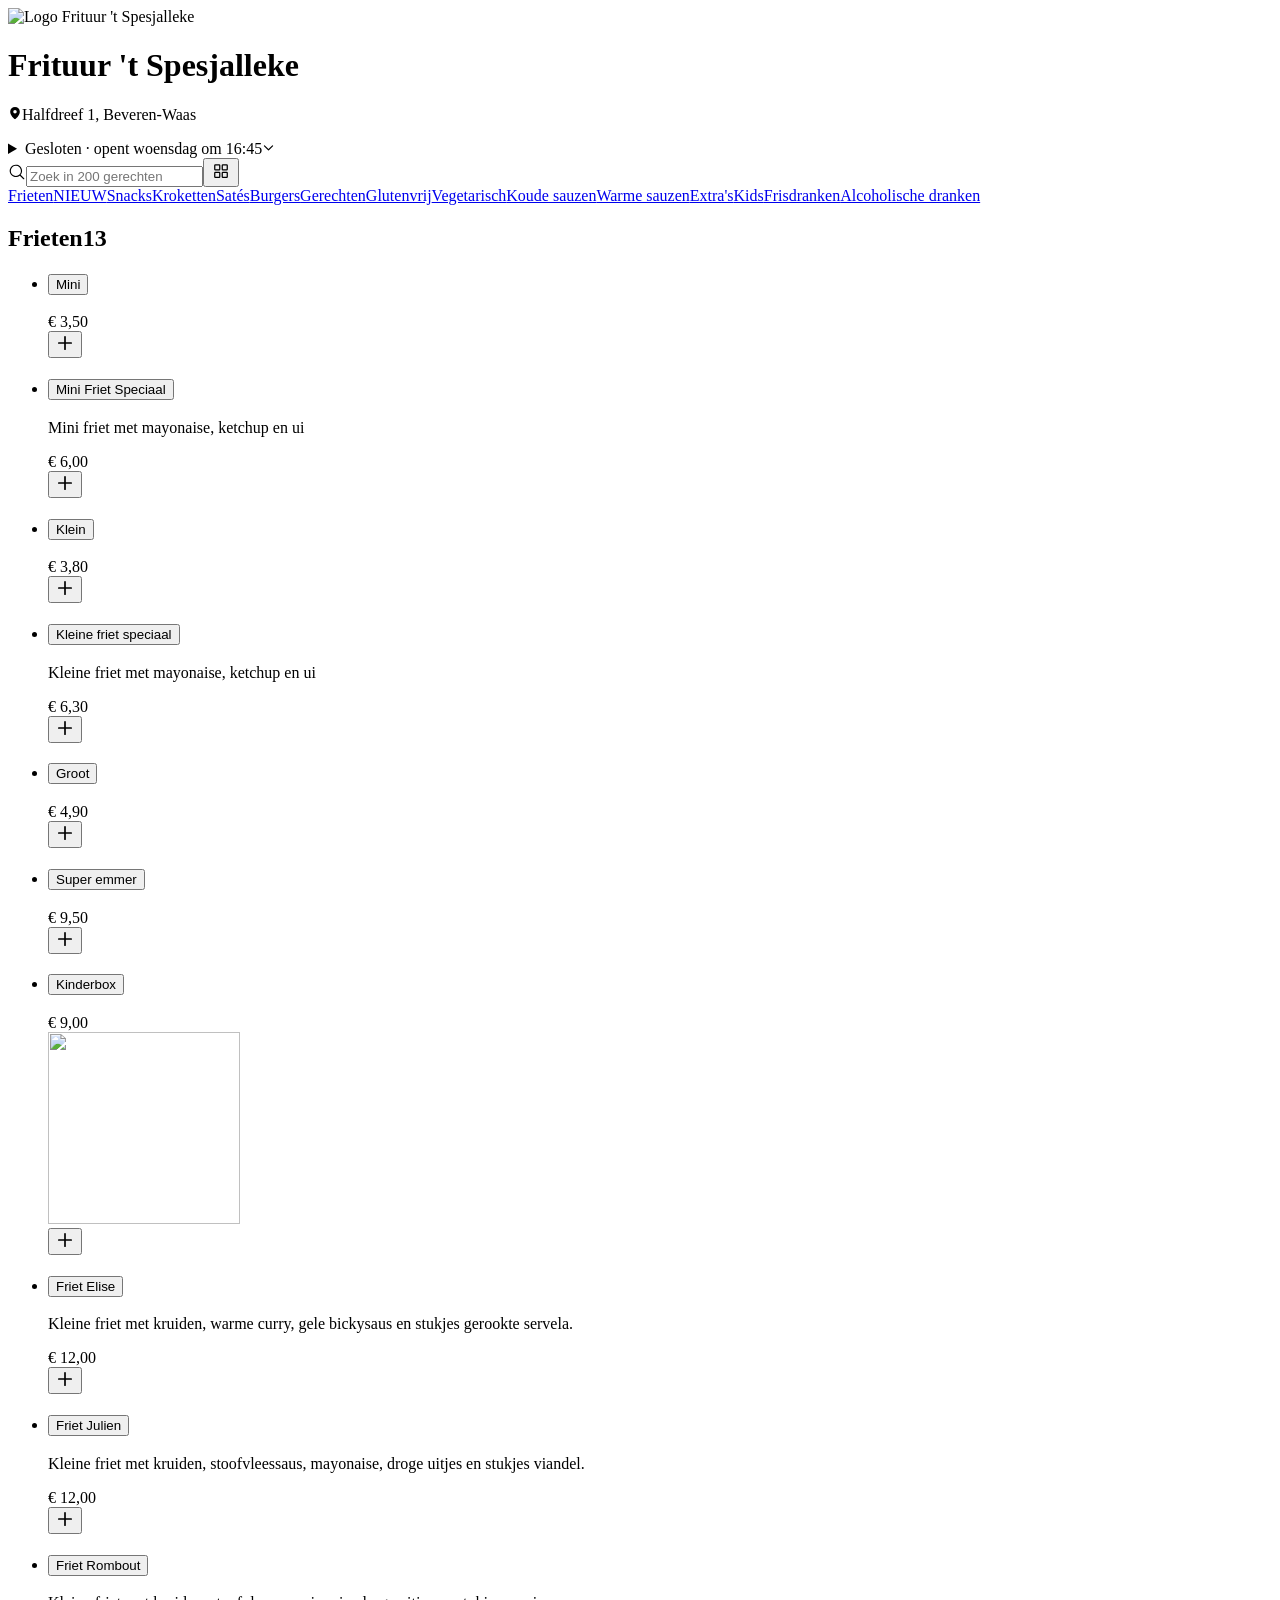
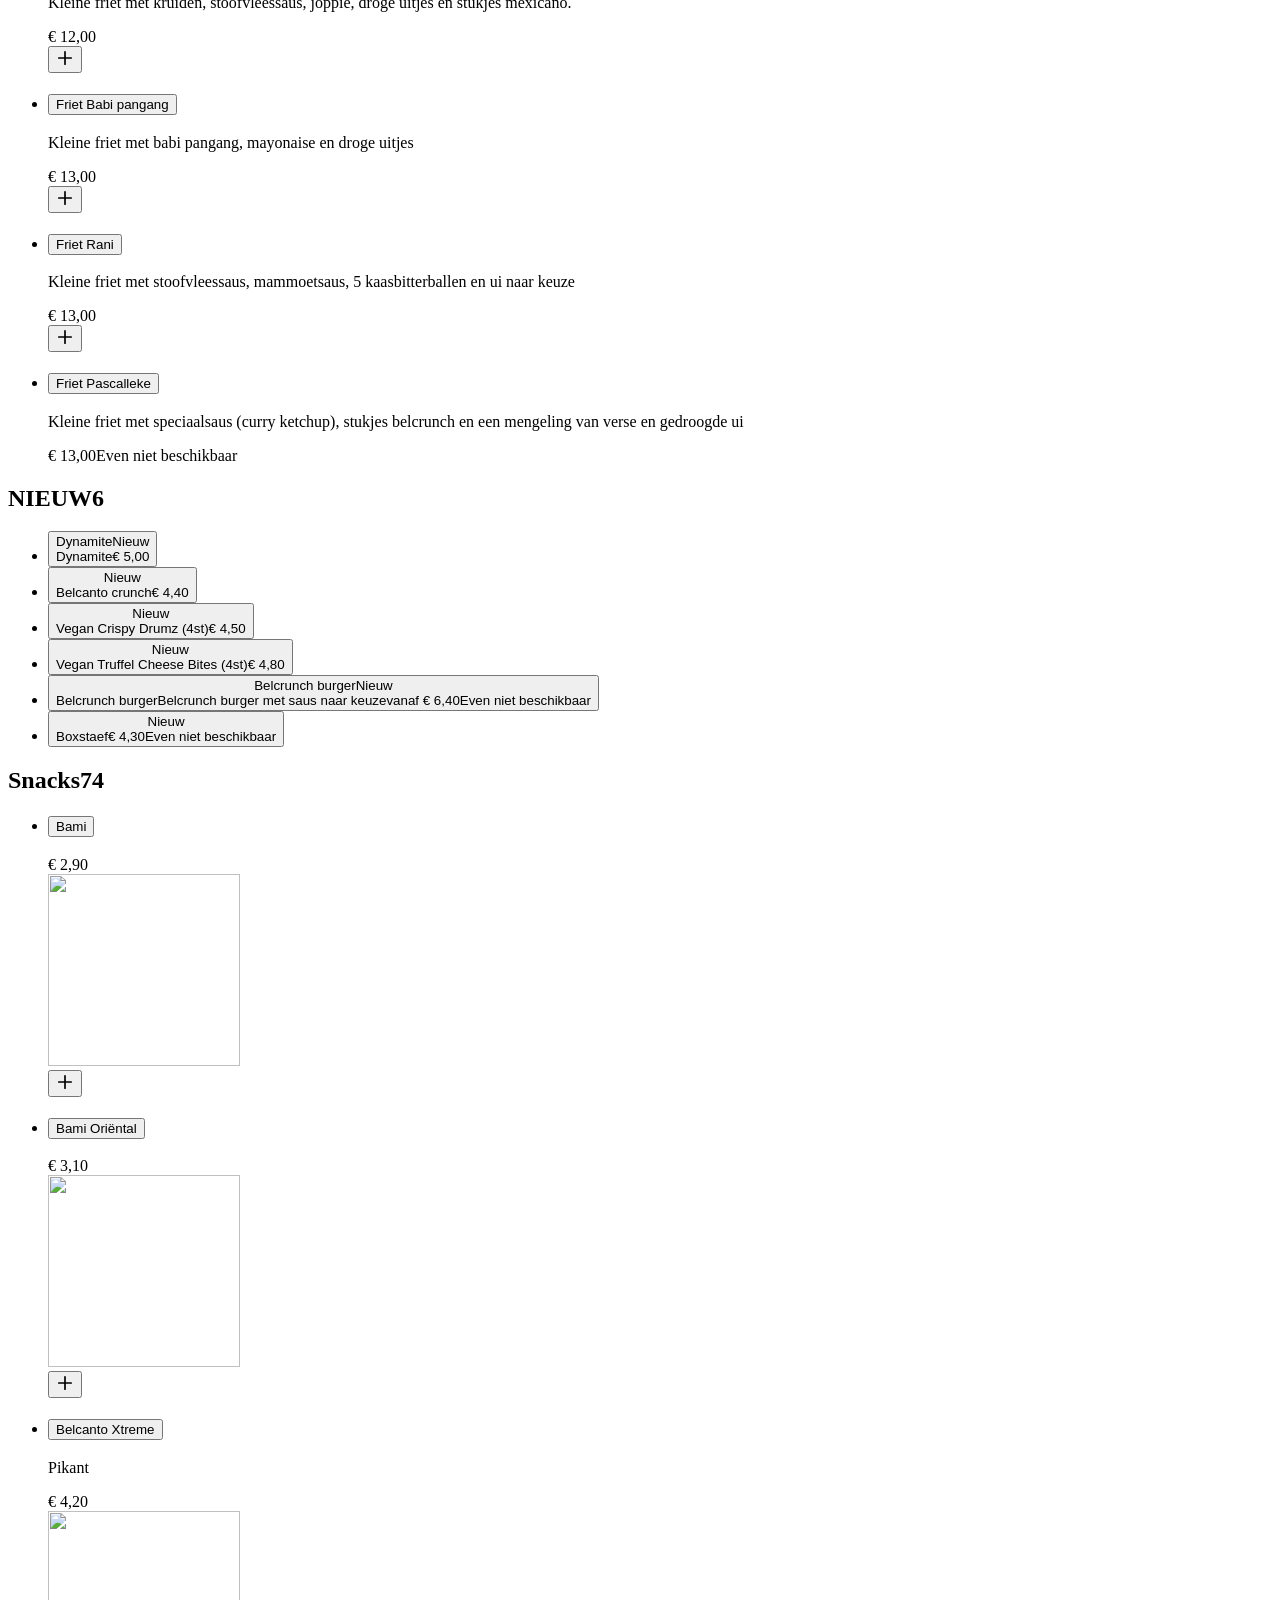
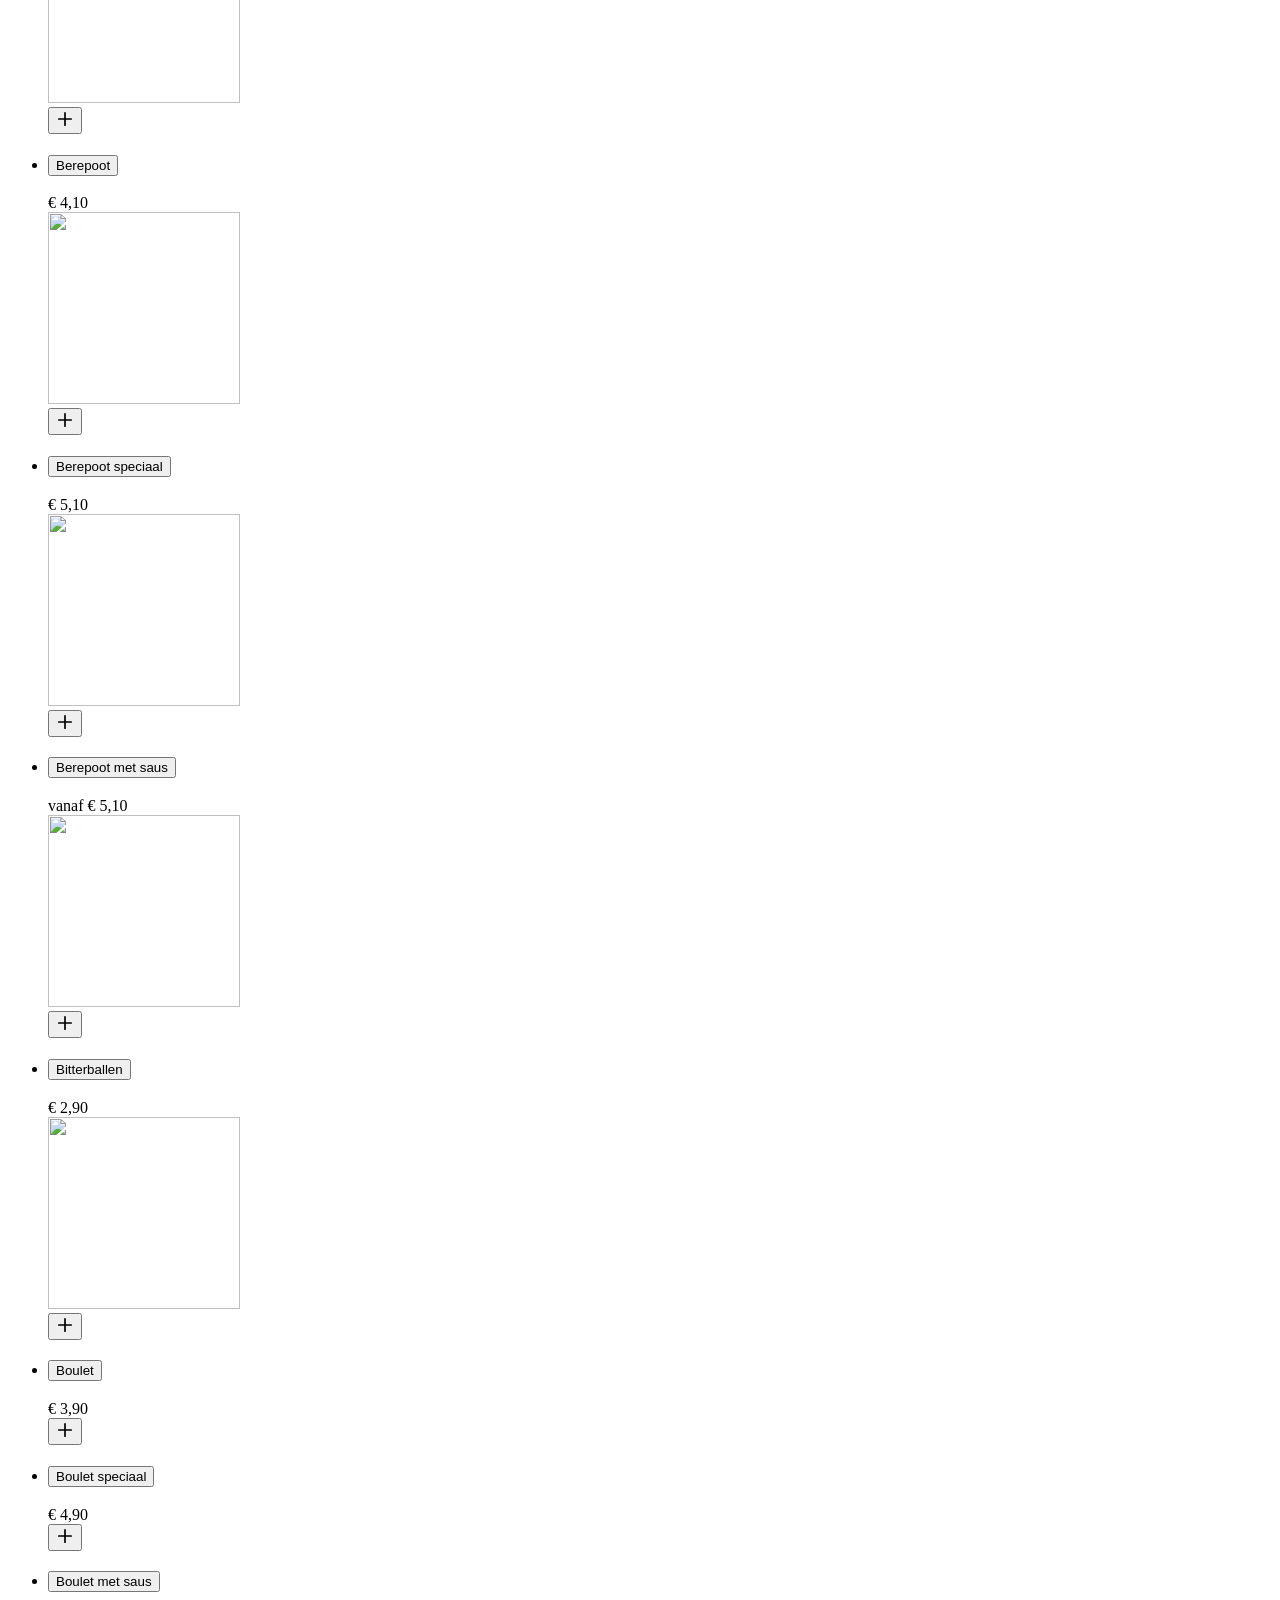
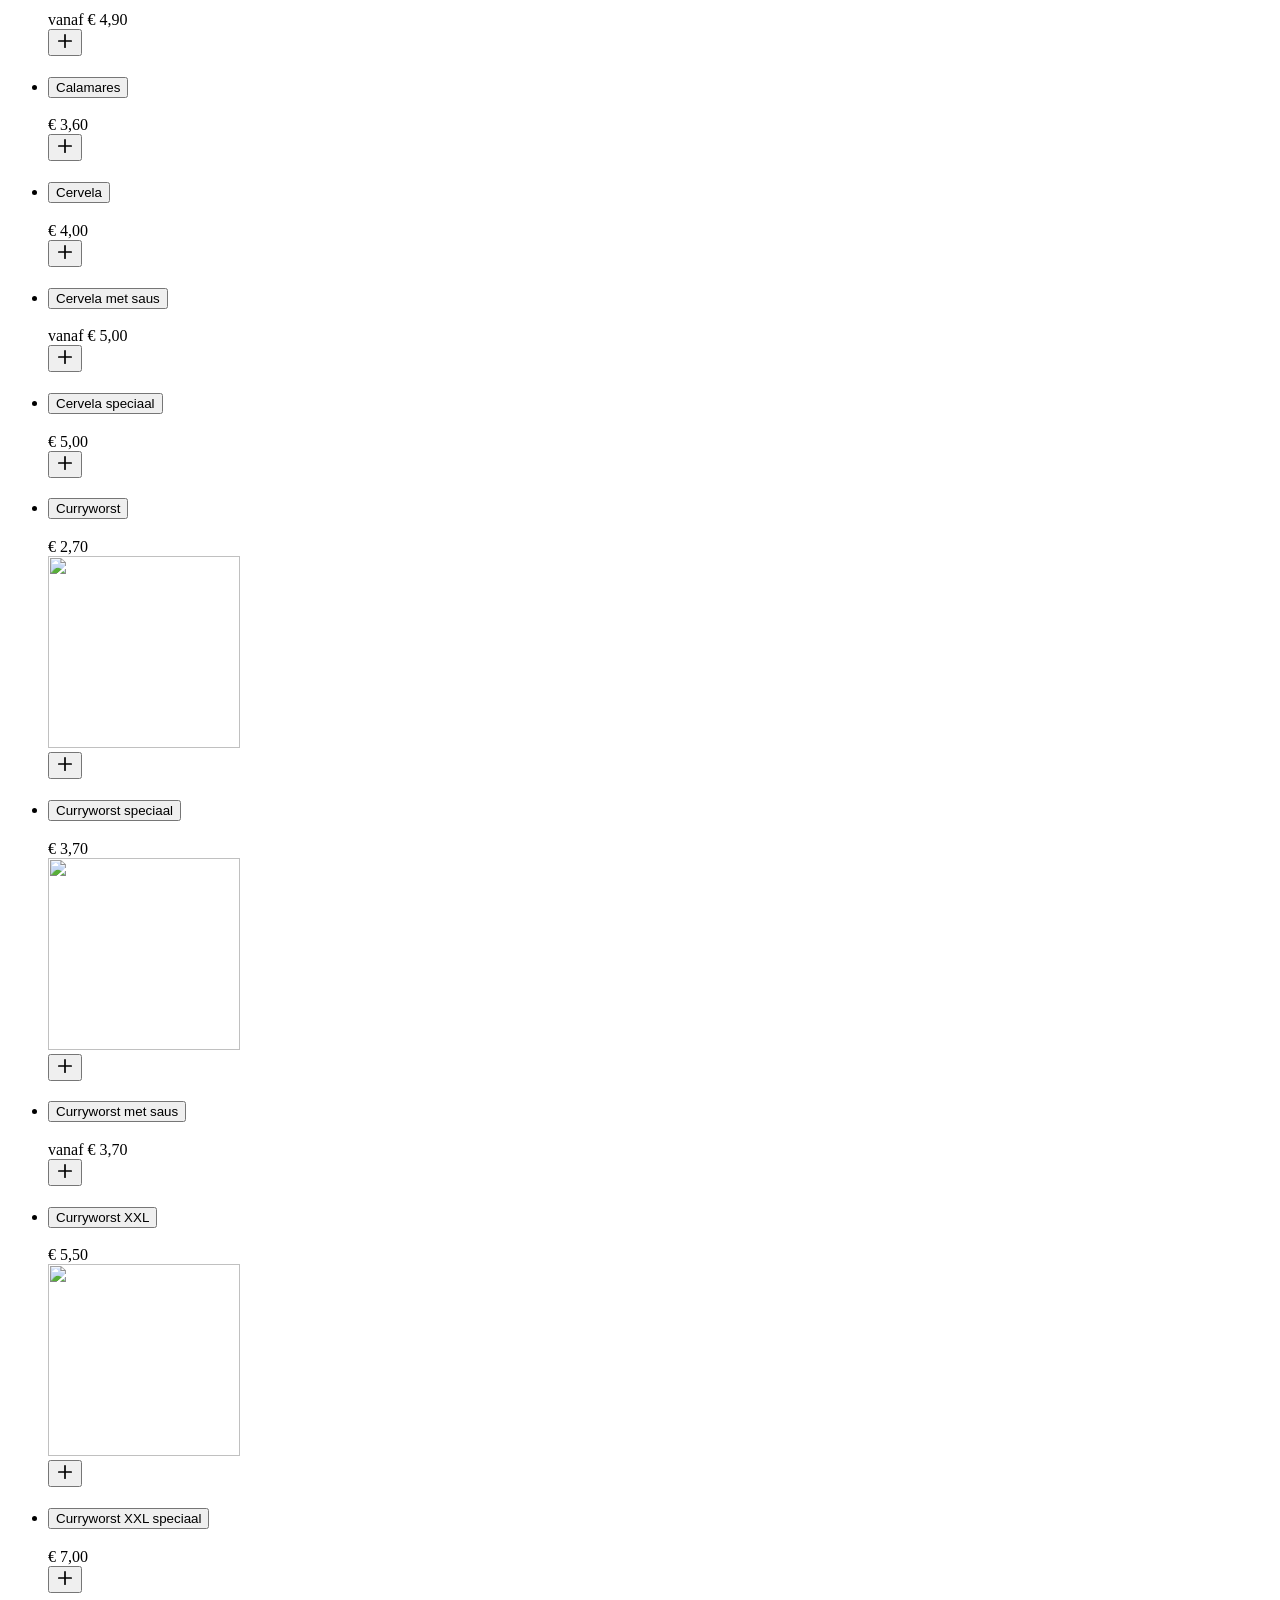
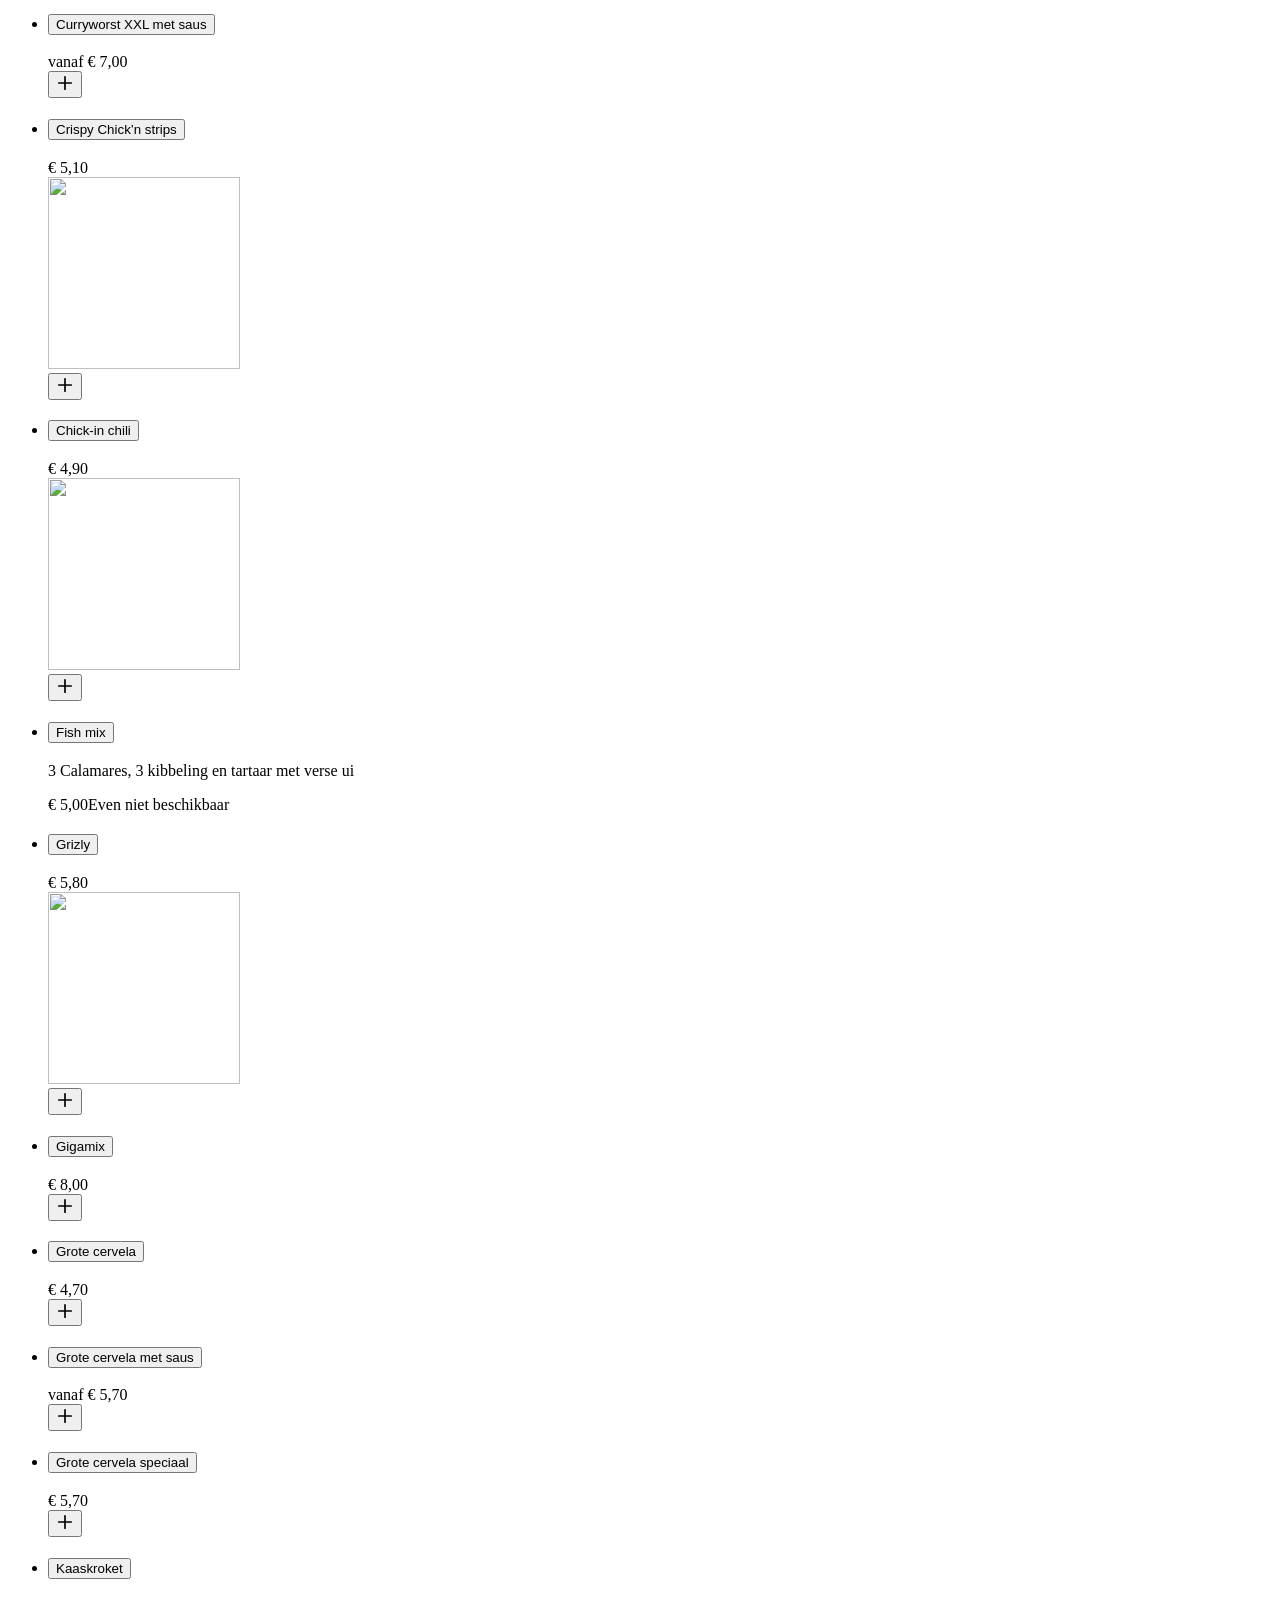
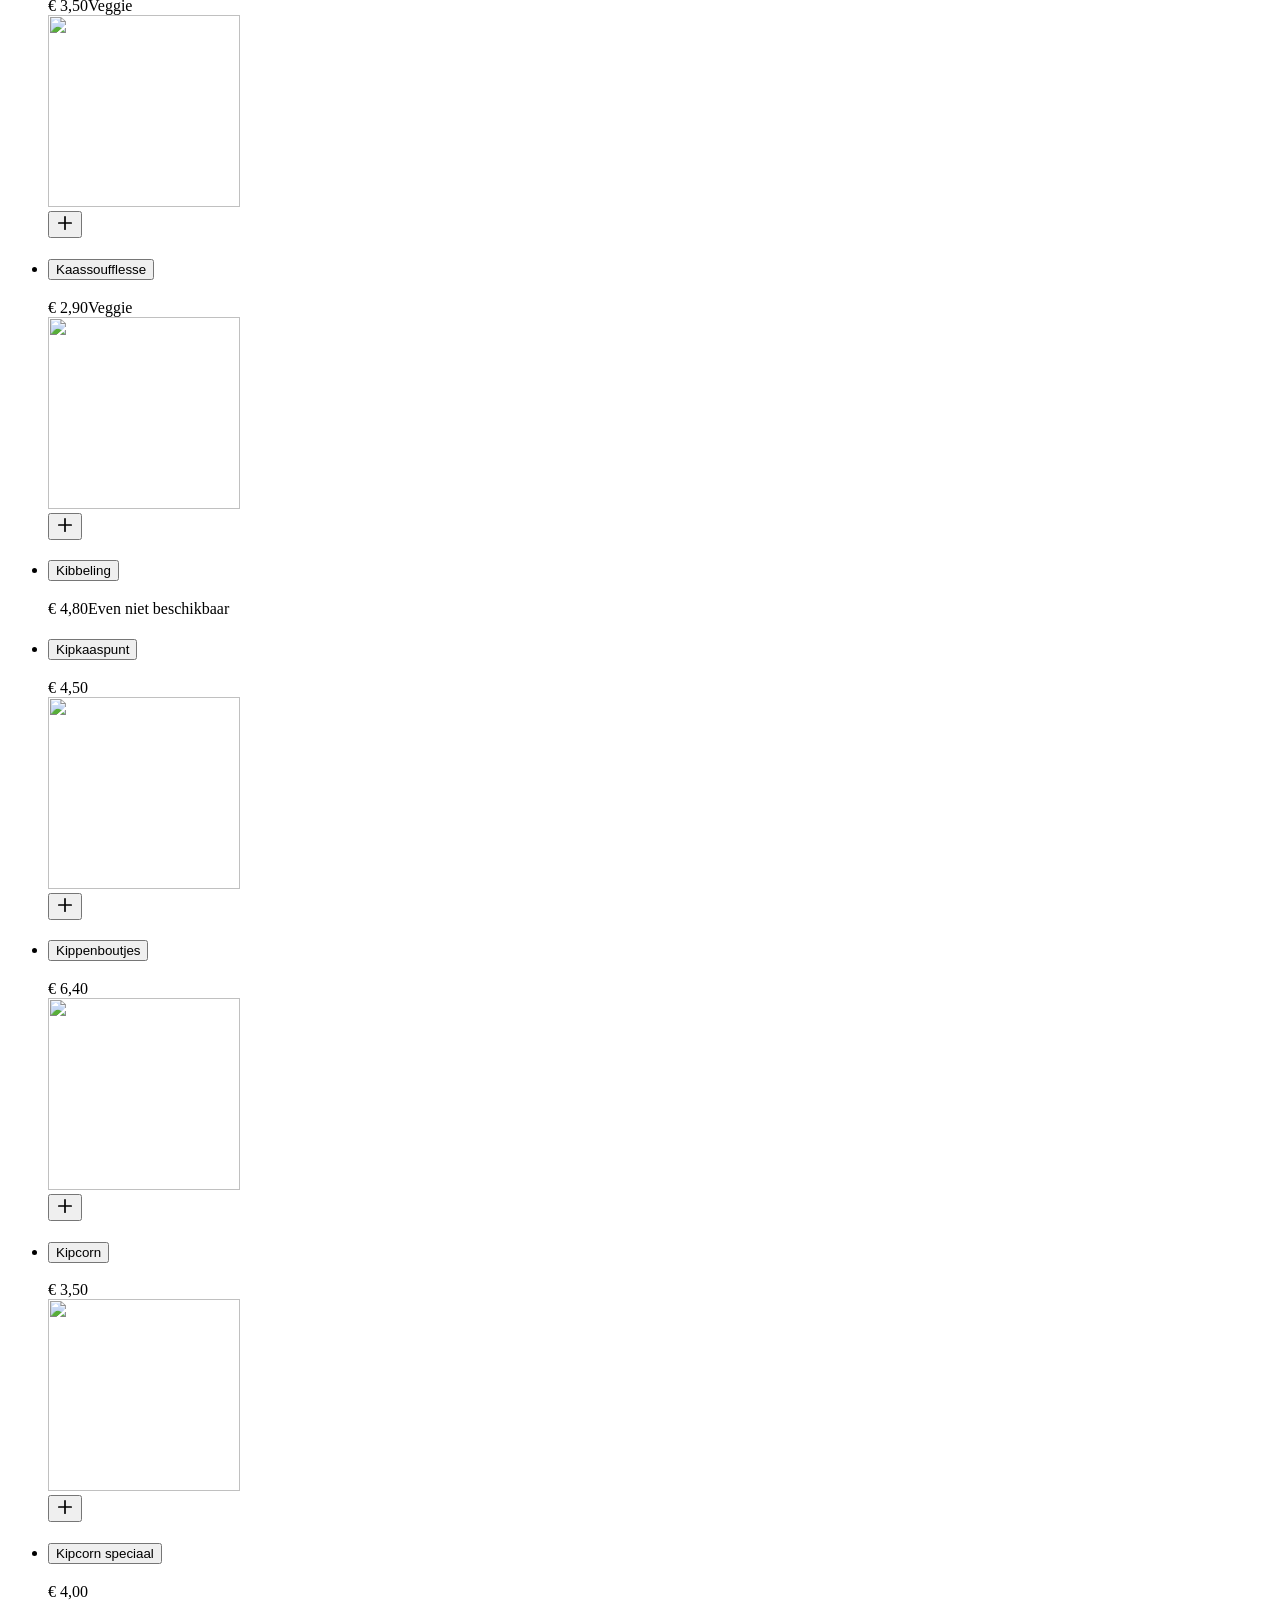
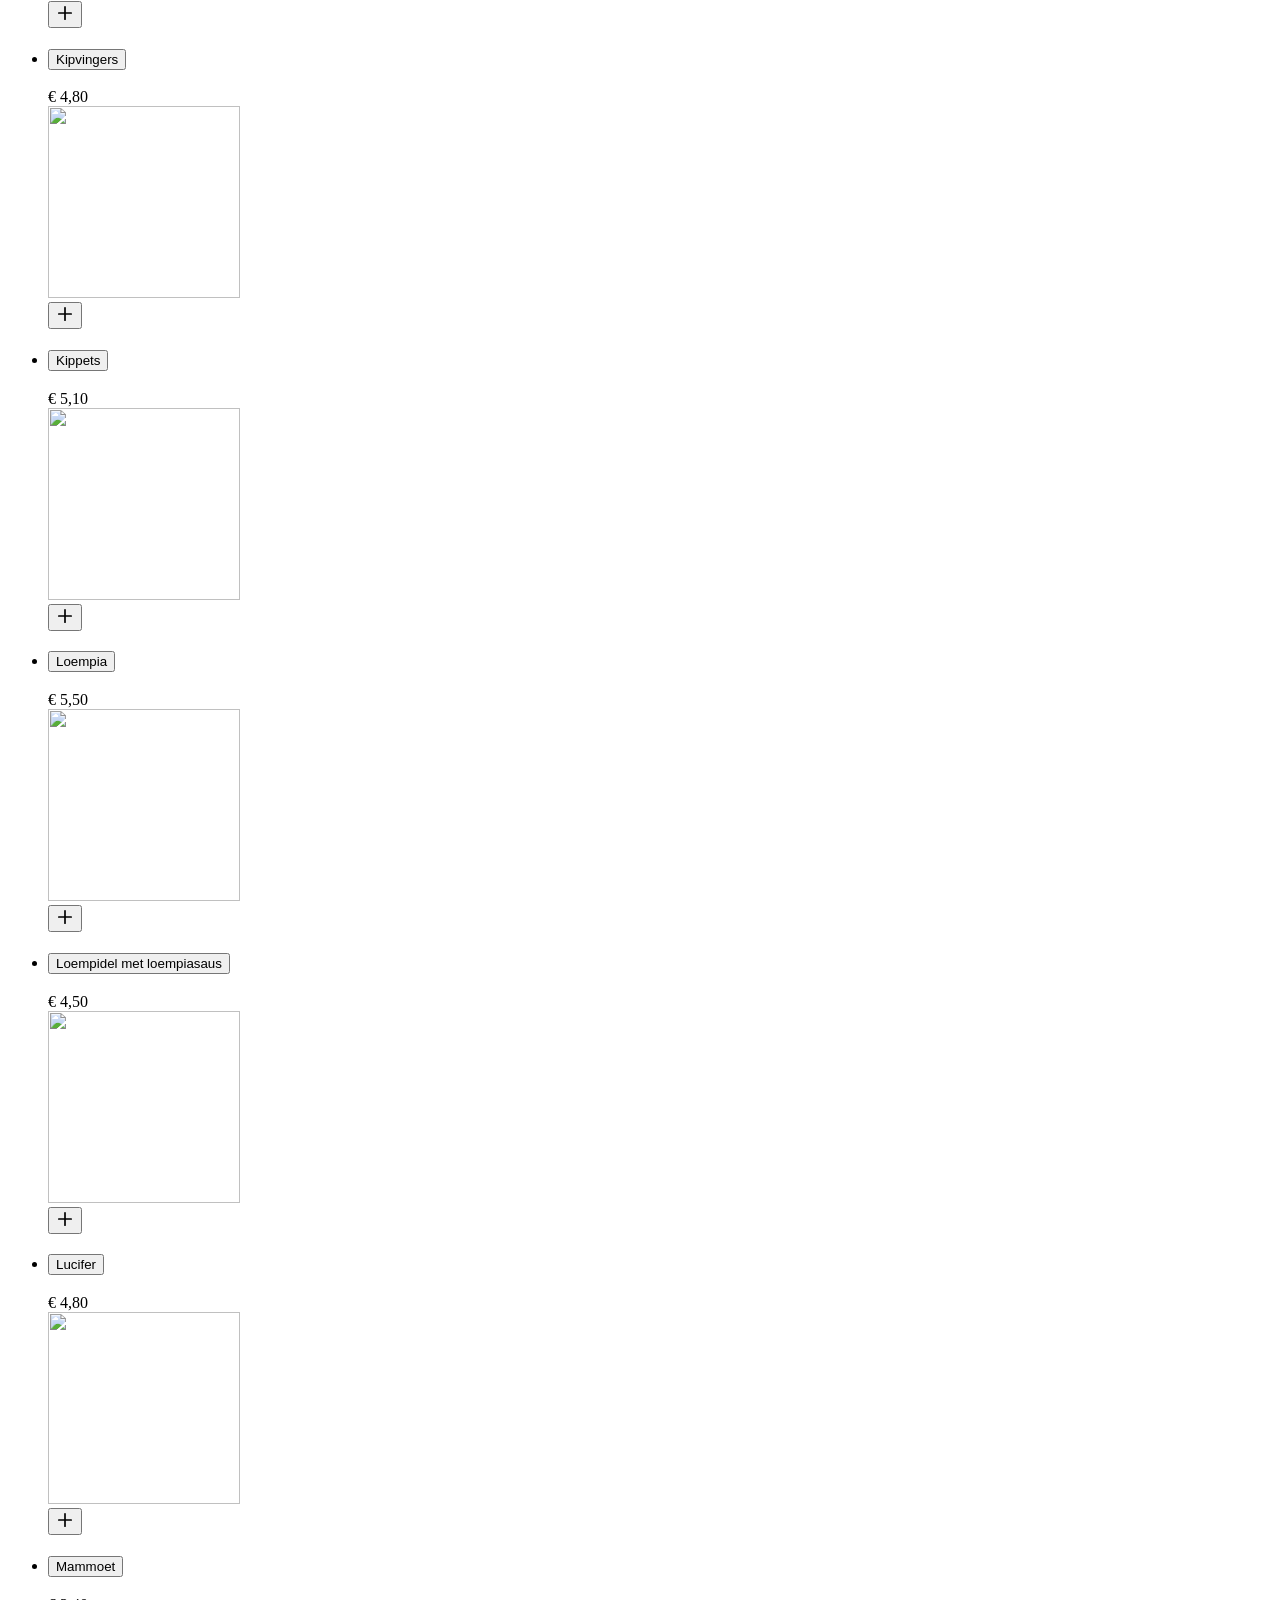
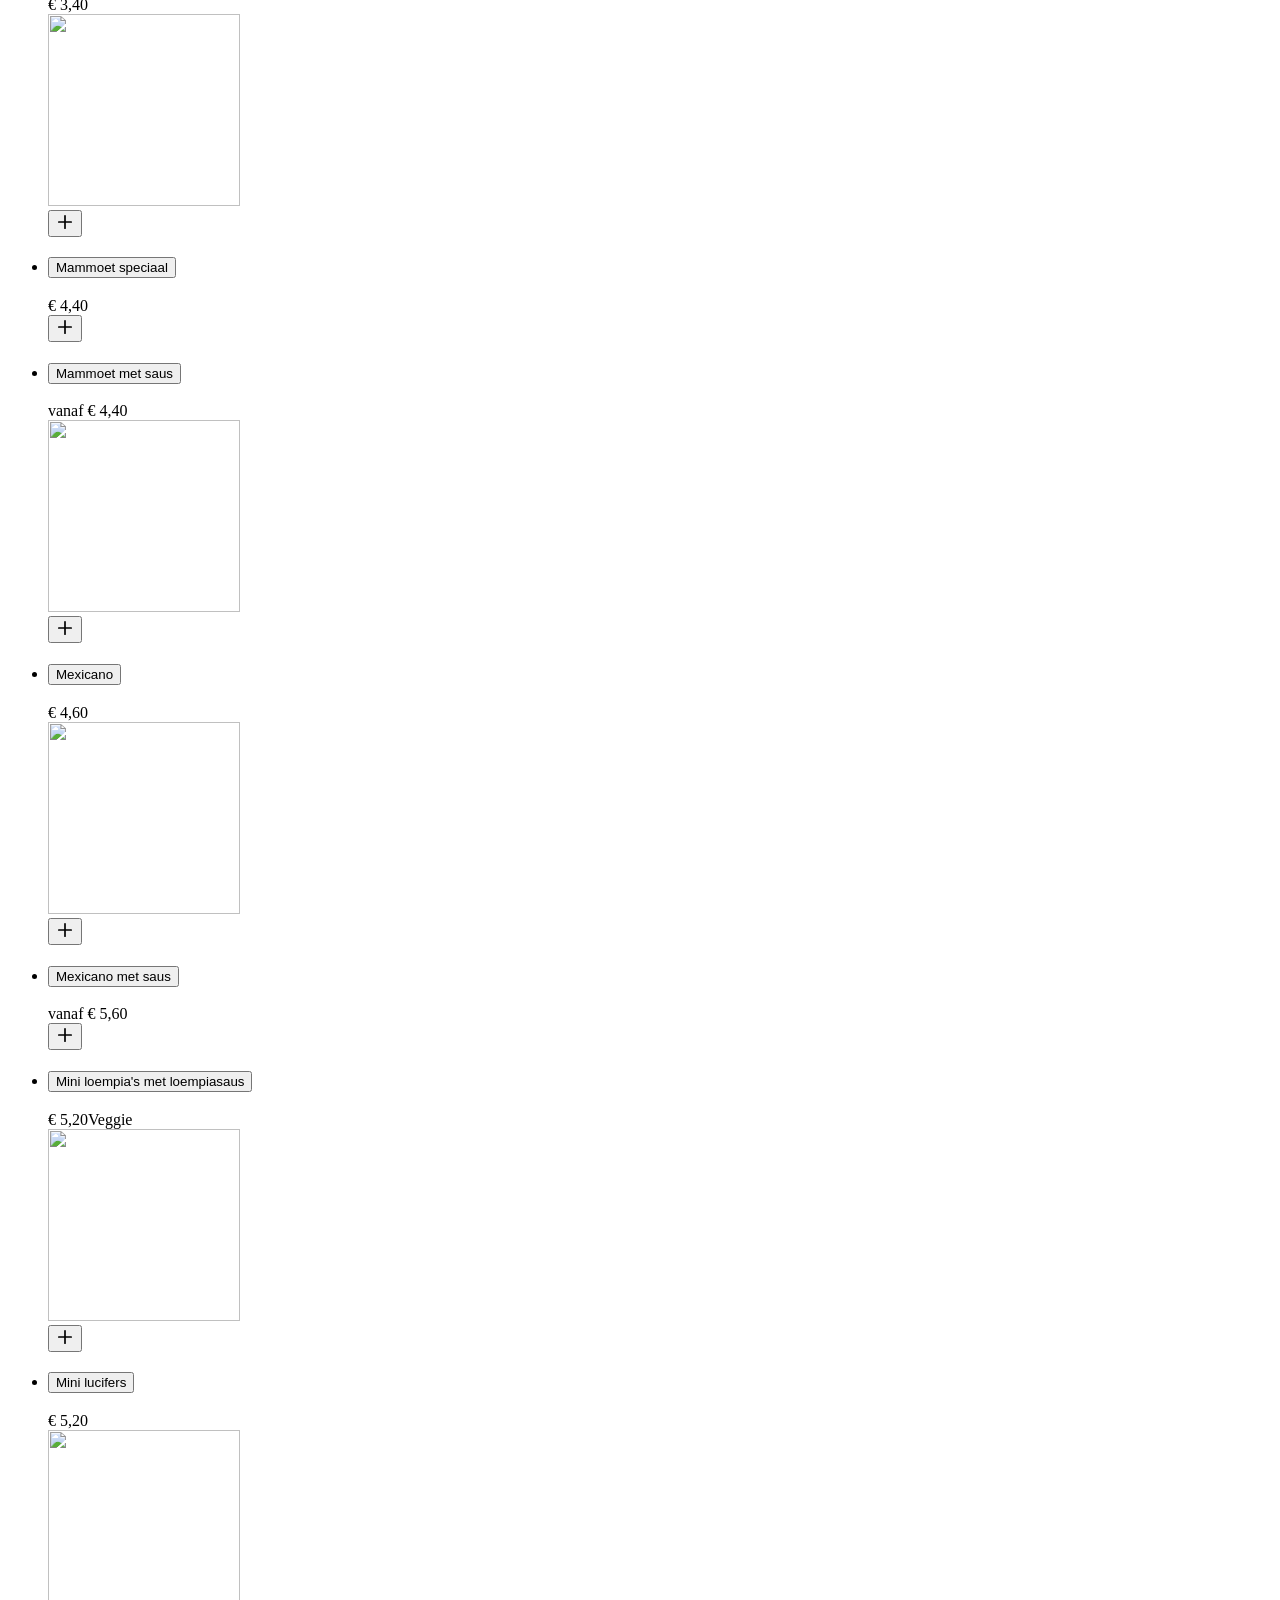
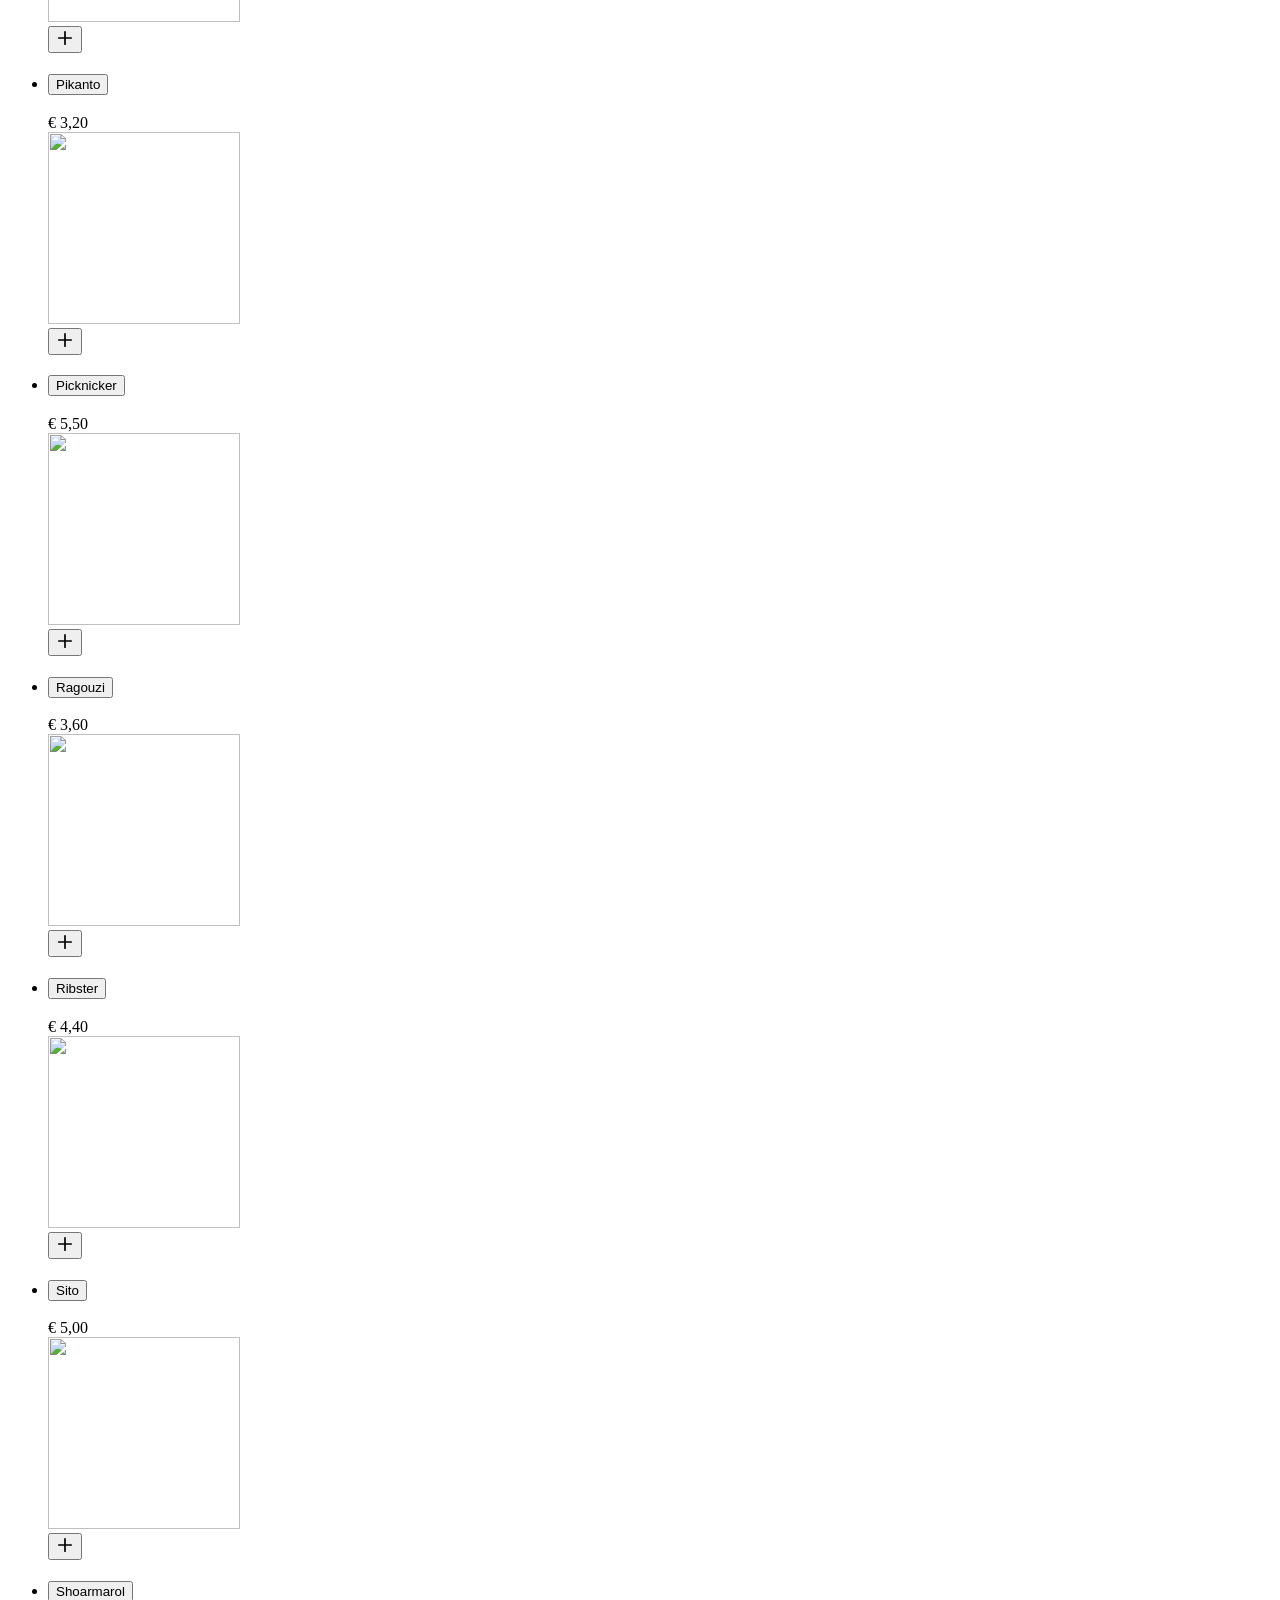
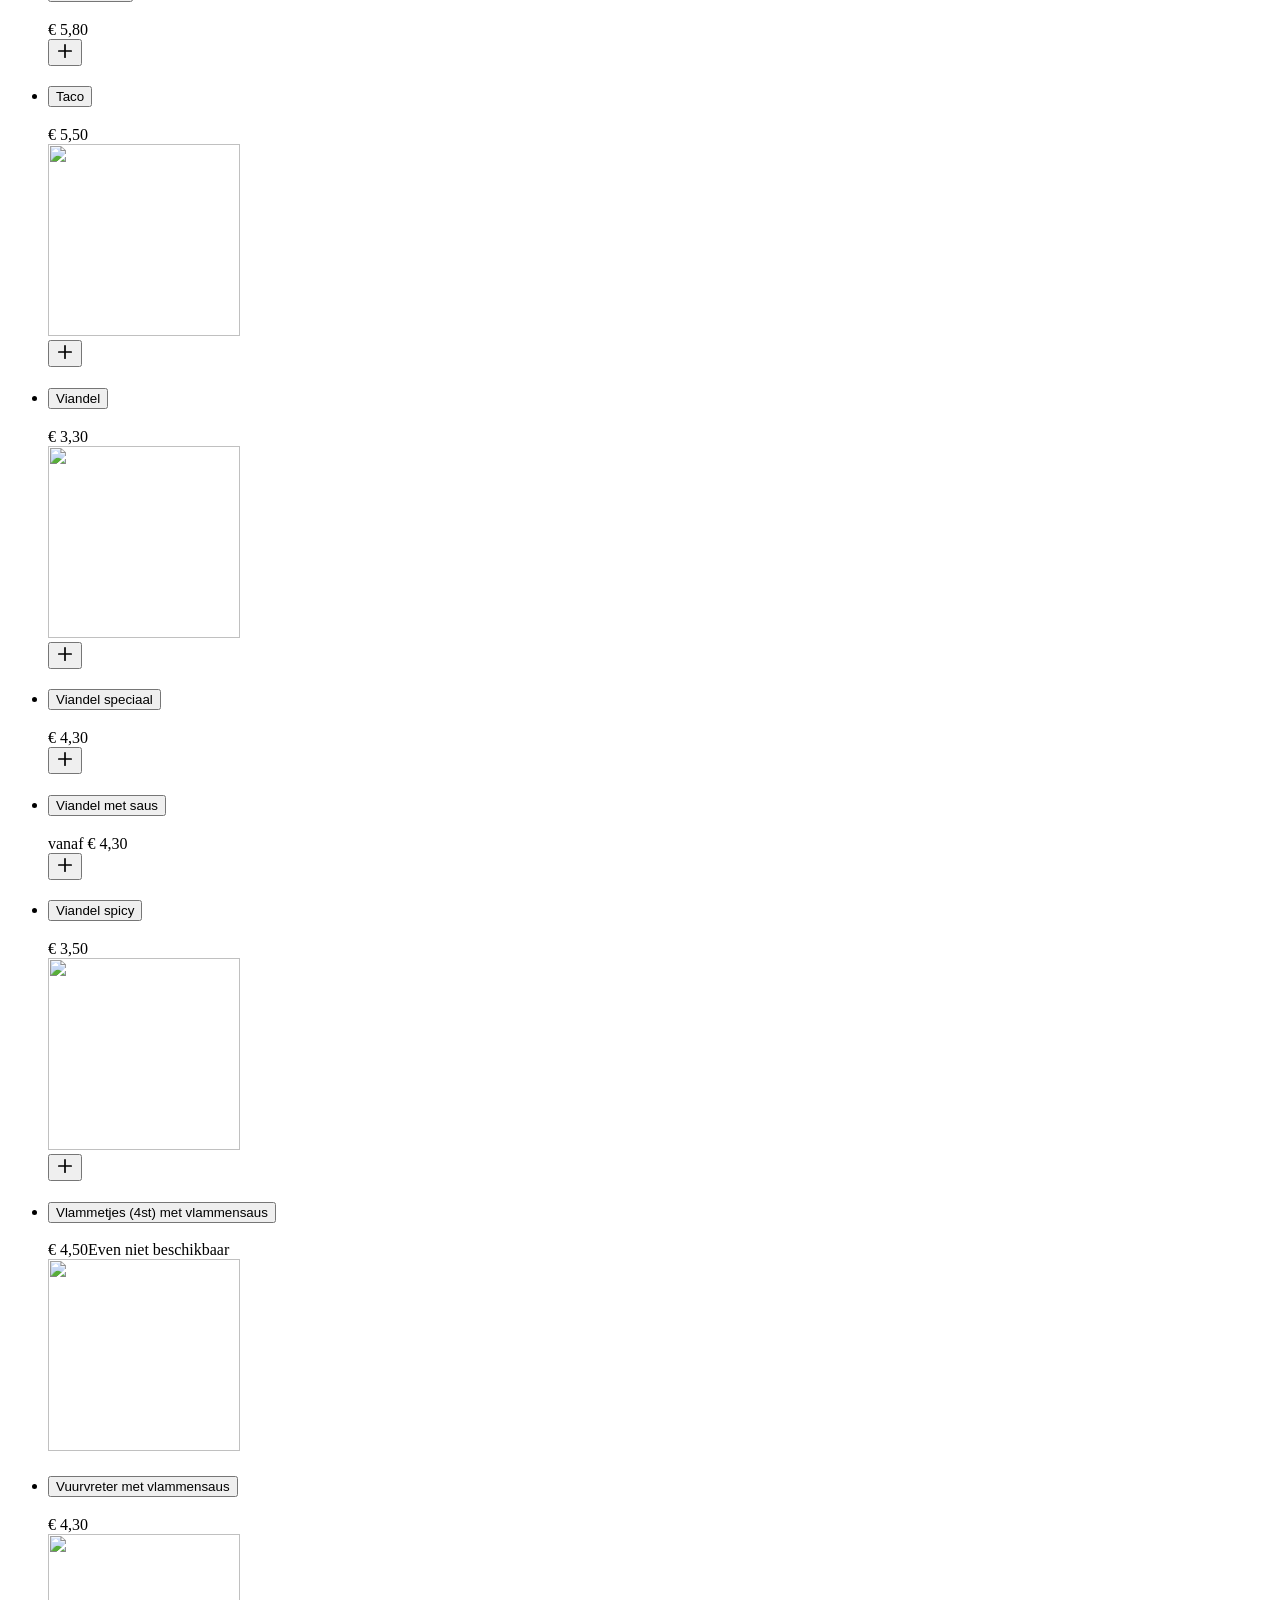
==== t-spesjalleke/index.html @ 3670fe9a "Publish prikker@74749cb" ====
<!DOCTYPE html><html lang="nl-BE"><head><meta name="robots" content="noindex, nofollow"/><meta charSet="utf-8"/><meta name="viewport" content="width=device-width, initial-scale=1, viewport-fit=cover"/><link rel="preload" as="image" href="/prikker-demo/media/t-spesjalleke/logo.webp"/><meta name="theme-color" content="#14130F"/><title>Frituur &#x27;t Spesjalleke · bestel online · Prikker</title><meta name="description" content="Bestel bij Frituur &#x27;t Spesjalleke, Halfdreef 1, Beveren-Waas. Afhalen of levering."/><link rel="icon" href="/prikker-demo/favicon.svg" type="image/svg+xml"/><link rel="modulepreload" href="/prikker-demo/assets/manifest-9cbac756.js"/><link rel="modulepreload" href="/prikker-demo/assets/entry.client-Dh8Bpjr2.js"/><link rel="modulepreload" href="/prikker-demo/assets/jsx-runtime-B12MzVEq.js"/><link rel="modulepreload" href="/prikker-demo/assets/root-Df0Gt0Ze.js"/><link rel="modulepreload" href="/prikker-demo/assets/src-BVaQ9hg8.js"/><link rel="modulepreload" href="/prikker-demo/assets/merchant-oBZN2eKz.js"/><link rel="modulepreload" href="/prikker-demo/assets/basket-Bs-vhZcs.js"/><link rel="modulepreload" href="/prikker-demo/assets/merchant.menu-p5SAg6l9.js"/><link rel="modulepreload" href="/prikker-demo/assets/SSRBase.es-E1dZ3-me.js"/><link rel="modulepreload" href="/prikker-demo/assets/format-CEVgVsLk.js"/><link rel="modulepreload" href="/prikker-demo/assets/product-media-B0vSTfX5.js"/><link rel="stylesheet" href="/prikker-demo/assets/root-bVGWHZ30.css"/></head><body class="min-h-dvh"><div style="--accent:#E04B20"><header class="relative z-30 bg-night text-paper"><div aria-hidden="true" class="pointer-events-none absolute inset-0 overflow-hidden"><div class="absolute -top-40 -right-24 size-[28rem] rounded-full opacity-35 blur-3xl" style="background:var(--accent)"></div></div><div class="relative mx-auto flex max-w-6xl flex-col gap-4 px-5 pt-[max(1.25rem,env(safe-area-inset-top))] pb-5 sm:gap-6 sm:px-8 sm:pt-10 sm:pb-8"><div class="flex items-center gap-3.5 sm:gap-6"><img src="/prikker-demo/media/t-spesjalleke/logo.webp" alt="Logo Frituur &#x27;t Spesjalleke" width="96" height="96" class="size-14 shrink-0 rounded-[16px] bg-paper object-contain p-1.5 ring-2 ring-(--accent)/60 sm:size-24 sm:rounded-[22px] sm:p-2"/><div class="flex min-w-0 flex-col gap-1 sm:gap-2"><h1 class="font-display text-[26px] leading-[1] font-extrabold tracking-[-0.03em] text-balance sm:text-[52px] sm:leading-[0.95]">Frituur &#x27;t Spesjalleke</h1><p class="flex items-center gap-1.5 text-[13px] text-paper/70 sm:text-[14px]"><svg xmlns="http://www.w3.org/2000/svg" width="14" height="14" fill="currentColor" viewBox="0 0 256 256" class="shrink-0"><path d="M128,16a88.1,88.1,0,0,0-88,88c0,75.3,80,132.17,83.41,134.55a8,8,0,0,0,9.18,0C136,236.17,216,179.3,216,104A88.1,88.1,0,0,0,128,16Zm0,56a32,32,0,1,1-32,32A32,32,0,0,1,128,72Z"></path></svg>Halfdreef 1<!-- -->, <!-- -->Beveren-Waas</p></div></div><details class="group relative self-start"><summary class="inline-flex cursor-pointer list-none items-center gap-2 rounded-full px-3 py-1.5 text-[13px] font-semibold [&amp;::-webkit-details-marker]:hidden bg-night-2 text-paper/85"><span class="size-2 rounded-full bg-paper/50"></span>Gesloten · opent woensdag om 16:45<svg xmlns="http://www.w3.org/2000/svg" width="13" height="13" fill="currentColor" viewBox="0 0 256 256" class="transition group-open:rotate-180"><path d="M216.49,104.49l-80,80a12,12,0,0,1-17,0l-80-80a12,12,0,0,1,17-17L128,159l71.51-71.52a12,12,0,0,1,17,17Z"></path></svg></summary><dl class="tabular absolute top-full left-0 z-40 mt-2 grid w-64 grid-cols-[auto_1fr] gap-x-6 gap-y-1.5 rounded-2xl bg-surface p-4 text-[14px] text-ink shadow-xl"><dt class="col-span-2 mb-1 text-[12px] font-bold tracking-[0.14em] text-ink-2 uppercase">Openingsuren</dt><div class="contents"><dt class="font-semibold">ma</dt><dd class="text-ink-2">gesloten</dd></div><div class="contents"><dt class="font-semibold">di</dt><dd class="text-ink-2">gesloten</dd></div><div class="contents"><dt class="font-semibold">wo</dt><dd class="">16:45 – 21:45</dd></div><div class="contents"><dt class="font-semibold">do</dt><dd class="">16:45 – 22:45</dd></div><div class="contents"><dt class="font-semibold">vr</dt><dd class="">16:45 – 22:45</dd></div><div class="contents"><dt class="font-semibold">za</dt><dd class="">16:45 – 21:45</dd></div><div class="contents"><dt class="font-semibold">zo</dt><dd class="">16:45 – 21:45</dd></div></dl></details></div></header><div class="mx-auto max-w-6xl lg:grid lg:grid-cols-[minmax(0,1fr)_23rem] lg:gap-12 lg:px-8"><main class="min-w-0"><div class="sticky top-0 z-20 border-b border-line bg-paper/92 backdrop-blur-md"><div class="flex items-center gap-2 px-5 pt-3 sm:px-8 lg:px-0"><label class="relative flex h-11 flex-1 items-center"><svg xmlns="http://www.w3.org/2000/svg" width="18" height="18" fill="currentColor" viewBox="0 0 256 256" class="pointer-events-none absolute left-3.5 text-ink-2"><path d="M229.66,218.34l-50.07-50.06a88.11,88.11,0,1,0-11.31,11.31l50.06,50.07a8,8,0,0,0,11.32-11.32ZM40,112a72,72,0,1,1,72,72A72.08,72.08,0,0,1,40,112Z"></path></svg><input type="search" placeholder="Zoek in 200 gerechten" aria-label="Zoek op het menu" class="h-full w-full rounded-full border border-line bg-surface pr-10 pl-10 text-[15px] placeholder:text-ink-2/80 [&amp;::-webkit-search-cancel-button]:hidden" value=""/></label><button type="button" aria-label="Alle categorieën" class="grid size-11 shrink-0 place-items-center rounded-full border border-line bg-surface transition active:scale-95"><svg xmlns="http://www.w3.org/2000/svg" width="20" height="20" fill="currentColor" viewBox="0 0 256 256"><path d="M104,40H56A16,16,0,0,0,40,56v48a16,16,0,0,0,16,16h48a16,16,0,0,0,16-16V56A16,16,0,0,0,104,40Zm0,64H56V56h48v48Zm96-64H152a16,16,0,0,0-16,16v48a16,16,0,0,0,16,16h48a16,16,0,0,0,16-16V56A16,16,0,0,0,200,40Zm0,64H152V56h48v48Zm-96,32H56a16,16,0,0,0-16,16v48a16,16,0,0,0,16,16h48a16,16,0,0,0,16-16V152A16,16,0,0,0,104,136Zm0,64H56V152h48v48Zm96-64H152a16,16,0,0,0-16,16v48a16,16,0,0,0,16,16h48a16,16,0,0,0,16-16V152A16,16,0,0,0,200,136Zm0,64H152V152h48v48Z"></path></svg></button></div><nav aria-label="Categorieën"><div class="no-scrollbar flex gap-1.5 overflow-x-auto px-5 py-3 sm:px-8 lg:px-0"><a href="#frieten" data-slug="frieten" aria-current="true" class="shrink-0 rounded-full px-3.5 py-2 text-[14px] font-semibold whitespace-nowrap text-ink-2 transition hover:text-ink aria-[current]:bg-ink aria-[current]:text-paper">Frieten</a><a href="#nieuw" data-slug="nieuw" class="shrink-0 rounded-full px-3.5 py-2 text-[14px] font-semibold whitespace-nowrap text-ink-2 transition hover:text-ink aria-[current]:bg-ink aria-[current]:text-paper">NIEUW</a><a href="#snacks" data-slug="snacks" class="shrink-0 rounded-full px-3.5 py-2 text-[14px] font-semibold whitespace-nowrap text-ink-2 transition hover:text-ink aria-[current]:bg-ink aria-[current]:text-paper">Snacks</a><a href="#kroketten" data-slug="kroketten" class="shrink-0 rounded-full px-3.5 py-2 text-[14px] font-semibold whitespace-nowrap text-ink-2 transition hover:text-ink aria-[current]:bg-ink aria-[current]:text-paper">Kroketten</a><a href="#sates" data-slug="sates" class="shrink-0 rounded-full px-3.5 py-2 text-[14px] font-semibold whitespace-nowrap text-ink-2 transition hover:text-ink aria-[current]:bg-ink aria-[current]:text-paper">Satés</a><a href="#burgers" data-slug="burgers" class="shrink-0 rounded-full px-3.5 py-2 text-[14px] font-semibold whitespace-nowrap text-ink-2 transition hover:text-ink aria-[current]:bg-ink aria-[current]:text-paper">Burgers</a><a href="#gerechten" data-slug="gerechten" class="shrink-0 rounded-full px-3.5 py-2 text-[14px] font-semibold whitespace-nowrap text-ink-2 transition hover:text-ink aria-[current]:bg-ink aria-[current]:text-paper">Gerechten</a><a href="#glutenvrij" data-slug="glutenvrij" class="shrink-0 rounded-full px-3.5 py-2 text-[14px] font-semibold whitespace-nowrap text-ink-2 transition hover:text-ink aria-[current]:bg-ink aria-[current]:text-paper">Glutenvrij</a><a href="#vegetarisch" data-slug="vegetarisch" class="shrink-0 rounded-full px-3.5 py-2 text-[14px] font-semibold whitespace-nowrap text-ink-2 transition hover:text-ink aria-[current]:bg-ink aria-[current]:text-paper">Vegetarisch</a><a href="#koude-sauzen" data-slug="koude-sauzen" class="shrink-0 rounded-full px-3.5 py-2 text-[14px] font-semibold whitespace-nowrap text-ink-2 transition hover:text-ink aria-[current]:bg-ink aria-[current]:text-paper">Koude sauzen</a><a href="#warme-sauzen" data-slug="warme-sauzen" class="shrink-0 rounded-full px-3.5 py-2 text-[14px] font-semibold whitespace-nowrap text-ink-2 transition hover:text-ink aria-[current]:bg-ink aria-[current]:text-paper">Warme sauzen</a><a href="#extras" data-slug="extras" class="shrink-0 rounded-full px-3.5 py-2 text-[14px] font-semibold whitespace-nowrap text-ink-2 transition hover:text-ink aria-[current]:bg-ink aria-[current]:text-paper">Extra&#x27;s</a><a href="#kids" data-slug="kids" class="shrink-0 rounded-full px-3.5 py-2 text-[14px] font-semibold whitespace-nowrap text-ink-2 transition hover:text-ink aria-[current]:bg-ink aria-[current]:text-paper">Kids</a><a href="#frisdranken" data-slug="frisdranken" class="shrink-0 rounded-full px-3.5 py-2 text-[14px] font-semibold whitespace-nowrap text-ink-2 transition hover:text-ink aria-[current]:bg-ink aria-[current]:text-paper">Frisdranken</a><a href="#alcoholische-dranken" data-slug="alcoholische-dranken" class="shrink-0 rounded-full px-3.5 py-2 text-[14px] font-semibold whitespace-nowrap text-ink-2 transition hover:text-ink aria-[current]:bg-ink aria-[current]:text-paper">Alcoholische dranken</a></div></nav></div><div class="px-5 sm:px-8 lg:px-0"><section id="frieten" aria-labelledby="h-frieten" class="scroll-mt-32 pt-8"><h2 id="h-frieten" class="flex items-baseline gap-2.5"><span class="font-display text-[28px] leading-none font-extrabold tracking-[-0.02em] sm:text-[32px]">Frieten</span><span class="tabular text-[14px] font-medium text-ink-2">13</span></h2><ul class="mt-1 divide-y divide-line"><li class="group relative flex gap-4 py-4"><div class="flex min-w-0 flex-1 flex-col gap-1"><h3 class="text-[16px] leading-snug font-semibold text-balance"><button type="button" class="text-left after:absolute after:inset-0 after:content-[&#x27;&#x27;]">Mini</button></h3><div class="mt-1 flex flex-wrap items-center gap-2"><span class="tabular text-[15px] font-semibold">€ 3,50</span></div></div><div class="relative flex shrink-0 items-start "><button type="button" aria-label="Mini toevoegen" class="z-[1] grid size-11 place-items-center rounded-full bg-ink text-paper shadow-[0_2px_6px_rgb(0_0_0/0.18)] transition active:scale-90 relative"><svg xmlns="http://www.w3.org/2000/svg" width="18" height="18" fill="currentColor" viewBox="0 0 256 256"><path d="M228,128a12,12,0,0,1-12,12H140v76a12,12,0,0,1-24,0V140H40a12,12,0,0,1,0-24h76V40a12,12,0,0,1,24,0v76h76A12,12,0,0,1,228,128Z"></path></svg></button></div></li><li class="group relative flex gap-4 py-4"><div class="flex min-w-0 flex-1 flex-col gap-1"><h3 class="text-[16px] leading-snug font-semibold text-balance"><button type="button" class="text-left after:absolute after:inset-0 after:content-[&#x27;&#x27;]">Mini Friet Speciaal</button></h3><p class="line-clamp-2 text-[14px] leading-snug text-ink-2">Mini friet met mayonaise, ketchup en ui</p><div class="mt-1 flex flex-wrap items-center gap-2"><span class="tabular text-[15px] font-semibold">€ 6,00</span></div></div><div class="relative flex shrink-0 items-start "><button type="button" aria-label="Kies je opties voor Mini Friet Speciaal" class="z-[1] grid size-11 place-items-center rounded-full bg-ink text-paper shadow-[0_2px_6px_rgb(0_0_0/0.18)] transition active:scale-90 relative"><svg xmlns="http://www.w3.org/2000/svg" width="18" height="18" fill="currentColor" viewBox="0 0 256 256"><path d="M228,128a12,12,0,0,1-12,12H140v76a12,12,0,0,1-24,0V140H40a12,12,0,0,1,0-24h76V40a12,12,0,0,1,24,0v76h76A12,12,0,0,1,228,128Z"></path></svg></button></div></li><li class="group relative flex gap-4 py-4"><div class="flex min-w-0 flex-1 flex-col gap-1"><h3 class="text-[16px] leading-snug font-semibold text-balance"><button type="button" class="text-left after:absolute after:inset-0 after:content-[&#x27;&#x27;]">Klein</button></h3><div class="mt-1 flex flex-wrap items-center gap-2"><span class="tabular text-[15px] font-semibold">€ 3,80</span></div></div><div class="relative flex shrink-0 items-start "><button type="button" aria-label="Klein toevoegen" class="z-[1] grid size-11 place-items-center rounded-full bg-ink text-paper shadow-[0_2px_6px_rgb(0_0_0/0.18)] transition active:scale-90 relative"><svg xmlns="http://www.w3.org/2000/svg" width="18" height="18" fill="currentColor" viewBox="0 0 256 256"><path d="M228,128a12,12,0,0,1-12,12H140v76a12,12,0,0,1-24,0V140H40a12,12,0,0,1,0-24h76V40a12,12,0,0,1,24,0v76h76A12,12,0,0,1,228,128Z"></path></svg></button></div></li><li class="group relative flex gap-4 py-4"><div class="flex min-w-0 flex-1 flex-col gap-1"><h3 class="text-[16px] leading-snug font-semibold text-balance"><button type="button" class="text-left after:absolute after:inset-0 after:content-[&#x27;&#x27;]">Kleine friet speciaal</button></h3><p class="line-clamp-2 text-[14px] leading-snug text-ink-2">Kleine friet met mayonaise, ketchup en ui</p><div class="mt-1 flex flex-wrap items-center gap-2"><span class="tabular text-[15px] font-semibold">€ 6,30</span></div></div><div class="relative flex shrink-0 items-start "><button type="button" aria-label="Kies je opties voor Kleine friet speciaal" class="z-[1] grid size-11 place-items-center rounded-full bg-ink text-paper shadow-[0_2px_6px_rgb(0_0_0/0.18)] transition active:scale-90 relative"><svg xmlns="http://www.w3.org/2000/svg" width="18" height="18" fill="currentColor" viewBox="0 0 256 256"><path d="M228,128a12,12,0,0,1-12,12H140v76a12,12,0,0,1-24,0V140H40a12,12,0,0,1,0-24h76V40a12,12,0,0,1,24,0v76h76A12,12,0,0,1,228,128Z"></path></svg></button></div></li><li class="group relative flex gap-4 py-4"><div class="flex min-w-0 flex-1 flex-col gap-1"><h3 class="text-[16px] leading-snug font-semibold text-balance"><button type="button" class="text-left after:absolute after:inset-0 after:content-[&#x27;&#x27;]">Groot</button></h3><div class="mt-1 flex flex-wrap items-center gap-2"><span class="tabular text-[15px] font-semibold">€ 4,90</span></div></div><div class="relative flex shrink-0 items-start "><button type="button" aria-label="Groot toevoegen" class="z-[1] grid size-11 place-items-center rounded-full bg-ink text-paper shadow-[0_2px_6px_rgb(0_0_0/0.18)] transition active:scale-90 relative"><svg xmlns="http://www.w3.org/2000/svg" width="18" height="18" fill="currentColor" viewBox="0 0 256 256"><path d="M228,128a12,12,0,0,1-12,12H140v76a12,12,0,0,1-24,0V140H40a12,12,0,0,1,0-24h76V40a12,12,0,0,1,24,0v76h76A12,12,0,0,1,228,128Z"></path></svg></button></div></li><li class="group relative flex gap-4 py-4"><div class="flex min-w-0 flex-1 flex-col gap-1"><h3 class="text-[16px] leading-snug font-semibold text-balance"><button type="button" class="text-left after:absolute after:inset-0 after:content-[&#x27;&#x27;]">Super emmer</button></h3><div class="mt-1 flex flex-wrap items-center gap-2"><span class="tabular text-[15px] font-semibold">€ 9,50</span></div></div><div class="relative flex shrink-0 items-start "><button type="button" aria-label="Super emmer toevoegen" class="z-[1] grid size-11 place-items-center rounded-full bg-ink text-paper shadow-[0_2px_6px_rgb(0_0_0/0.18)] transition active:scale-90 relative"><svg xmlns="http://www.w3.org/2000/svg" width="18" height="18" fill="currentColor" viewBox="0 0 256 256"><path d="M228,128a12,12,0,0,1-12,12H140v76a12,12,0,0,1-24,0V140H40a12,12,0,0,1,0-24h76V40a12,12,0,0,1,24,0v76h76A12,12,0,0,1,228,128Z"></path></svg></button></div></li><li class="group relative flex gap-4 py-4"><div class="flex min-w-0 flex-1 flex-col gap-1"><h3 class="text-[16px] leading-snug font-semibold text-balance"><button type="button" class="text-left after:absolute after:inset-0 after:content-[&#x27;&#x27;]">Kinderbox</button></h3><div class="mt-1 flex flex-wrap items-center gap-2"><span class="tabular text-[15px] font-semibold">€ 9,00</span></div></div><div class="relative flex shrink-0 items-start "><div class="relative shrink-0 overflow-hidden rounded-(--radius-tile) bg-tray ring-1 ring-ink/5 ring-inset size-22"><img src="/prikker-demo/media/t-spesjalleke/kinderbox-thumb.webp" alt="" loading="lazy" decoding="async" width="192" height="192" class="tray-photo size-full object-contain"/></div><button type="button" aria-label="Kies je opties voor Kinderbox" class="z-[1] grid size-11 place-items-center rounded-full bg-ink text-paper shadow-[0_2px_6px_rgb(0_0_0/0.18)] transition active:scale-90 absolute -right-1.5 -bottom-1.5"><svg xmlns="http://www.w3.org/2000/svg" width="18" height="18" fill="currentColor" viewBox="0 0 256 256"><path d="M228,128a12,12,0,0,1-12,12H140v76a12,12,0,0,1-24,0V140H40a12,12,0,0,1,0-24h76V40a12,12,0,0,1,24,0v76h76A12,12,0,0,1,228,128Z"></path></svg></button></div></li><li class="group relative flex gap-4 py-4"><div class="flex min-w-0 flex-1 flex-col gap-1"><h3 class="text-[16px] leading-snug font-semibold text-balance"><button type="button" class="text-left after:absolute after:inset-0 after:content-[&#x27;&#x27;]">Friet Elise</button></h3><p class="line-clamp-2 text-[14px] leading-snug text-ink-2">Kleine friet met kruiden, warme curry, gele bickysaus en stukjes gerookte servela.</p><div class="mt-1 flex flex-wrap items-center gap-2"><span class="tabular text-[15px] font-semibold">€ 12,00</span></div></div><div class="relative flex shrink-0 items-start "><button type="button" aria-label="Friet Elise toevoegen" class="z-[1] grid size-11 place-items-center rounded-full bg-ink text-paper shadow-[0_2px_6px_rgb(0_0_0/0.18)] transition active:scale-90 relative"><svg xmlns="http://www.w3.org/2000/svg" width="18" height="18" fill="currentColor" viewBox="0 0 256 256"><path d="M228,128a12,12,0,0,1-12,12H140v76a12,12,0,0,1-24,0V140H40a12,12,0,0,1,0-24h76V40a12,12,0,0,1,24,0v76h76A12,12,0,0,1,228,128Z"></path></svg></button></div></li><li class="group relative flex gap-4 py-4"><div class="flex min-w-0 flex-1 flex-col gap-1"><h3 class="text-[16px] leading-snug font-semibold text-balance"><button type="button" class="text-left after:absolute after:inset-0 after:content-[&#x27;&#x27;]">Friet Julien</button></h3><p class="line-clamp-2 text-[14px] leading-snug text-ink-2">Kleine friet met kruiden, stoofvleessaus, mayonaise, droge uitjes en stukjes viandel.</p><div class="mt-1 flex flex-wrap items-center gap-2"><span class="tabular text-[15px] font-semibold">€ 12,00</span></div></div><div class="relative flex shrink-0 items-start "><button type="button" aria-label="Friet Julien toevoegen" class="z-[1] grid size-11 place-items-center rounded-full bg-ink text-paper shadow-[0_2px_6px_rgb(0_0_0/0.18)] transition active:scale-90 relative"><svg xmlns="http://www.w3.org/2000/svg" width="18" height="18" fill="currentColor" viewBox="0 0 256 256"><path d="M228,128a12,12,0,0,1-12,12H140v76a12,12,0,0,1-24,0V140H40a12,12,0,0,1,0-24h76V40a12,12,0,0,1,24,0v76h76A12,12,0,0,1,228,128Z"></path></svg></button></div></li><li class="group relative flex gap-4 py-4"><div class="flex min-w-0 flex-1 flex-col gap-1"><h3 class="text-[16px] leading-snug font-semibold text-balance"><button type="button" class="text-left after:absolute after:inset-0 after:content-[&#x27;&#x27;]">Friet Rombout</button></h3><p class="line-clamp-2 text-[14px] leading-snug text-ink-2">Kleine friet met kruiden, stoofvleessaus, joppie, droge uitjes en stukjes mexicano.</p><div class="mt-1 flex flex-wrap items-center gap-2"><span class="tabular text-[15px] font-semibold">€ 12,00</span></div></div><div class="relative flex shrink-0 items-start "><button type="button" aria-label="Friet Rombout toevoegen" class="z-[1] grid size-11 place-items-center rounded-full bg-ink text-paper shadow-[0_2px_6px_rgb(0_0_0/0.18)] transition active:scale-90 relative"><svg xmlns="http://www.w3.org/2000/svg" width="18" height="18" fill="currentColor" viewBox="0 0 256 256"><path d="M228,128a12,12,0,0,1-12,12H140v76a12,12,0,0,1-24,0V140H40a12,12,0,0,1,0-24h76V40a12,12,0,0,1,24,0v76h76A12,12,0,0,1,228,128Z"></path></svg></button></div></li><li class="group relative flex gap-4 py-4"><div class="flex min-w-0 flex-1 flex-col gap-1"><h3 class="text-[16px] leading-snug font-semibold text-balance"><button type="button" class="text-left after:absolute after:inset-0 after:content-[&#x27;&#x27;]">Friet Babi pangang</button></h3><p class="line-clamp-2 text-[14px] leading-snug text-ink-2">Kleine friet met babi pangang, mayonaise en droge uitjes</p><div class="mt-1 flex flex-wrap items-center gap-2"><span class="tabular text-[15px] font-semibold">€ 13,00</span></div></div><div class="relative flex shrink-0 items-start "><button type="button" aria-label="Friet Babi pangang toevoegen" class="z-[1] grid size-11 place-items-center rounded-full bg-ink text-paper shadow-[0_2px_6px_rgb(0_0_0/0.18)] transition active:scale-90 relative"><svg xmlns="http://www.w3.org/2000/svg" width="18" height="18" fill="currentColor" viewBox="0 0 256 256"><path d="M228,128a12,12,0,0,1-12,12H140v76a12,12,0,0,1-24,0V140H40a12,12,0,0,1,0-24h76V40a12,12,0,0,1,24,0v76h76A12,12,0,0,1,228,128Z"></path></svg></button></div></li><li class="group relative flex gap-4 py-4"><div class="flex min-w-0 flex-1 flex-col gap-1"><h3 class="text-[16px] leading-snug font-semibold text-balance"><button type="button" class="text-left after:absolute after:inset-0 after:content-[&#x27;&#x27;]">Friet Rani</button></h3><p class="line-clamp-2 text-[14px] leading-snug text-ink-2">Kleine friet met stoofvleessaus, mammoetsaus, 5 kaasbitterballen en ui naar keuze</p><div class="mt-1 flex flex-wrap items-center gap-2"><span class="tabular text-[15px] font-semibold">€ 13,00</span></div></div><div class="relative flex shrink-0 items-start "><button type="button" aria-label="Kies je opties voor Friet Rani" class="z-[1] grid size-11 place-items-center rounded-full bg-ink text-paper shadow-[0_2px_6px_rgb(0_0_0/0.18)] transition active:scale-90 relative"><svg xmlns="http://www.w3.org/2000/svg" width="18" height="18" fill="currentColor" viewBox="0 0 256 256"><path d="M228,128a12,12,0,0,1-12,12H140v76a12,12,0,0,1-24,0V140H40a12,12,0,0,1,0-24h76V40a12,12,0,0,1,24,0v76h76A12,12,0,0,1,228,128Z"></path></svg></button></div></li><li class="group relative flex gap-4 py-4"><div class="flex min-w-0 flex-1 flex-col gap-1"><h3 class="text-[16px] leading-snug font-semibold text-balance"><button type="button" class="text-left after:absolute after:inset-0 after:content-[&#x27;&#x27;]">Friet Pascalleke</button></h3><p class="line-clamp-2 text-[14px] leading-snug text-ink-2">Kleine friet met speciaalsaus (curry ketchup), stukjes belcrunch en een mengeling van verse en gedroogde ui</p><div class="mt-1 flex flex-wrap items-center gap-2"><span class="tabular text-[15px] font-semibold">€ 13,00</span><span class="rounded-full border border-line px-2 py-0.5 text-[12px] font-medium text-ink-2">Even niet beschikbaar</span></div></div><div class="relative flex shrink-0 items-start opacity-50 grayscale"></div></li></ul></section><section id="nieuw" aria-labelledby="h-nieuw" class="scroll-mt-32 pt-8"><h2 id="h-nieuw" class="flex items-baseline gap-2.5"><span class="font-display text-[28px] leading-none font-extrabold tracking-[-0.02em] sm:text-[32px]">NIEUW</span><span class="tabular text-[14px] font-medium text-ink-2">6</span></h2><ul class="no-scrollbar -mx-5 mt-4 flex snap-x snap-mandatory scroll-px-5 gap-4 overflow-x-auto px-5 pb-2 sm:-mx-8 sm:scroll-px-8 sm:px-8 lg:mx-0 lg:px-0"><li class="w-[78%] max-w-[19rem] shrink-0 snap-start sm:w-[17rem]"><button type="button" class="group flex w-full flex-col gap-3 text-left"><div class="relative aspect-[4/3] w-full overflow-hidden rounded-(--radius-tile) bg-tray ring-1 ring-ink/5 ring-inset"><span class="absolute inset-0 grid place-items-center p-6 text-center font-display text-2xl font-extrabold text-ink/80">Dynamite</span><span class="absolute top-3 left-3 rounded-full bg-gold px-2.5 py-1 text-[11px] font-bold tracking-wide uppercase">Nieuw</span></div><div class="flex flex-col gap-1 px-0.5"><span class="text-[16px] leading-snug font-semibold">Dynamite</span><span class="flex items-center gap-2"><span class="tabular text-[15px] font-semibold">€ 5,00</span></span></div></button></li><li class="w-[78%] max-w-[19rem] shrink-0 snap-start sm:w-[17rem]"><button type="button" class="group flex w-full flex-col gap-3 text-left"><div class="relative aspect-[4/3] w-full overflow-hidden rounded-(--radius-tile) bg-tray ring-1 ring-ink/5 ring-inset"><img src="/prikker-demo/media/t-spesjalleke/belcanto-crunch.webp" alt="" loading="lazy" decoding="async" class="tray-photo size-full object-contain p-2 transition duration-500 ease-(--ease-out-quint) group-hover:scale-[1.03] data-unavailable:opacity-50 data-unavailable:grayscale"/><span class="absolute top-3 left-3 rounded-full bg-gold px-2.5 py-1 text-[11px] font-bold tracking-wide uppercase">Nieuw</span></div><div class="flex flex-col gap-1 px-0.5"><span class="text-[16px] leading-snug font-semibold">Belcanto crunch</span><span class="flex items-center gap-2"><span class="tabular text-[15px] font-semibold">€ 4,40</span></span></div></button></li><li class="w-[78%] max-w-[19rem] shrink-0 snap-start sm:w-[17rem]"><button type="button" class="group flex w-full flex-col gap-3 text-left"><div class="relative aspect-[4/3] w-full overflow-hidden rounded-(--radius-tile) bg-tray ring-1 ring-ink/5 ring-inset"><img src="/prikker-demo/media/t-spesjalleke/vegan-crispy-drumz-4st.webp" alt="" loading="lazy" decoding="async" class="tray-photo size-full object-contain p-2 transition duration-500 ease-(--ease-out-quint) group-hover:scale-[1.03] data-unavailable:opacity-50 data-unavailable:grayscale"/><span class="absolute top-3 left-3 rounded-full bg-gold px-2.5 py-1 text-[11px] font-bold tracking-wide uppercase">Nieuw</span></div><div class="flex flex-col gap-1 px-0.5"><span class="text-[16px] leading-snug font-semibold">Vegan Crispy Drumz (4st)</span><span class="flex items-center gap-2"><span class="tabular text-[15px] font-semibold">€ 4,50</span></span></div></button></li><li class="w-[78%] max-w-[19rem] shrink-0 snap-start sm:w-[17rem]"><button type="button" class="group flex w-full flex-col gap-3 text-left"><div class="relative aspect-[4/3] w-full overflow-hidden rounded-(--radius-tile) bg-tray ring-1 ring-ink/5 ring-inset"><img src="/prikker-demo/media/t-spesjalleke/vegan-truffel-cheese-bites-4st.webp" alt="" loading="lazy" decoding="async" class="tray-photo size-full object-contain p-2 transition duration-500 ease-(--ease-out-quint) group-hover:scale-[1.03] data-unavailable:opacity-50 data-unavailable:grayscale"/><span class="absolute top-3 left-3 rounded-full bg-gold px-2.5 py-1 text-[11px] font-bold tracking-wide uppercase">Nieuw</span></div><div class="flex flex-col gap-1 px-0.5"><span class="text-[16px] leading-snug font-semibold">Vegan Truffel Cheese Bites (4st)</span><span class="flex items-center gap-2"><span class="tabular text-[15px] font-semibold">€ 4,80</span></span></div></button></li><li class="w-[78%] max-w-[19rem] shrink-0 snap-start sm:w-[17rem]"><button type="button" class="group flex w-full flex-col gap-3 text-left"><div class="relative aspect-[4/3] w-full overflow-hidden rounded-(--radius-tile) bg-tray ring-1 ring-ink/5 ring-inset"><span class="absolute inset-0 grid place-items-center p-6 text-center font-display text-2xl font-extrabold text-ink/80">Belcrunch burger</span><span class="absolute top-3 left-3 rounded-full bg-gold px-2.5 py-1 text-[11px] font-bold tracking-wide uppercase">Nieuw</span></div><div class="flex flex-col gap-1 px-0.5"><span class="text-[16px] leading-snug font-semibold">Belcrunch burger</span><span class="line-clamp-2 text-[14px] leading-snug text-ink-2">Belcrunch burger met saus naar keuze</span><span class="flex items-center gap-2"><span class="tabular text-[15px] font-semibold"><span class="font-normal text-ink-2">vanaf </span>€ 6,40</span><span class="rounded-full border border-line px-2 py-0.5 text-[12px] font-medium text-ink-2">Even niet beschikbaar</span></span></div></button></li><li class="w-[78%] max-w-[19rem] shrink-0 snap-start sm:w-[17rem]"><button type="button" class="group flex w-full flex-col gap-3 text-left"><div class="relative aspect-[4/3] w-full overflow-hidden rounded-(--radius-tile) bg-tray ring-1 ring-ink/5 ring-inset"><img data-unavailable="true" src="/prikker-demo/media/t-spesjalleke/boxstaef.webp" alt="" loading="lazy" decoding="async" class="tray-photo size-full object-contain p-2 transition duration-500 ease-(--ease-out-quint) group-hover:scale-[1.03] data-unavailable:opacity-50 data-unavailable:grayscale"/><span class="absolute top-3 left-3 rounded-full bg-gold px-2.5 py-1 text-[11px] font-bold tracking-wide uppercase">Nieuw</span></div><div class="flex flex-col gap-1 px-0.5"><span class="text-[16px] leading-snug font-semibold">Boxstaef</span><span class="flex items-center gap-2"><span class="tabular text-[15px] font-semibold">€ 4,30</span><span class="rounded-full border border-line px-2 py-0.5 text-[12px] font-medium text-ink-2">Even niet beschikbaar</span></span></div></button></li></ul></section><section id="snacks" aria-labelledby="h-snacks" class="scroll-mt-32 pt-8"><h2 id="h-snacks" class="flex items-baseline gap-2.5"><span class="font-display text-[28px] leading-none font-extrabold tracking-[-0.02em] sm:text-[32px]">Snacks</span><span class="tabular text-[14px] font-medium text-ink-2">74</span></h2><ul class="mt-1 divide-y divide-line"><li class="group relative flex gap-4 py-4"><div class="flex min-w-0 flex-1 flex-col gap-1"><h3 class="text-[16px] leading-snug font-semibold text-balance"><button type="button" class="text-left after:absolute after:inset-0 after:content-[&#x27;&#x27;]">Bami</button></h3><div class="mt-1 flex flex-wrap items-center gap-2"><span class="tabular text-[15px] font-semibold">€ 2,90</span></div></div><div class="relative flex shrink-0 items-start "><div class="relative shrink-0 overflow-hidden rounded-(--radius-tile) bg-tray ring-1 ring-ink/5 ring-inset size-22"><img src="/prikker-demo/media/t-spesjalleke/bami-thumb.webp" alt="" loading="lazy" decoding="async" width="192" height="192" class="tray-photo size-full object-contain"/></div><button type="button" aria-label="Bami toevoegen" class="z-[1] grid size-11 place-items-center rounded-full bg-ink text-paper shadow-[0_2px_6px_rgb(0_0_0/0.18)] transition active:scale-90 absolute -right-1.5 -bottom-1.5"><svg xmlns="http://www.w3.org/2000/svg" width="18" height="18" fill="currentColor" viewBox="0 0 256 256"><path d="M228,128a12,12,0,0,1-12,12H140v76a12,12,0,0,1-24,0V140H40a12,12,0,0,1,0-24h76V40a12,12,0,0,1,24,0v76h76A12,12,0,0,1,228,128Z"></path></svg></button></div></li><li class="group relative flex gap-4 py-4"><div class="flex min-w-0 flex-1 flex-col gap-1"><h3 class="text-[16px] leading-snug font-semibold text-balance"><button type="button" class="text-left after:absolute after:inset-0 after:content-[&#x27;&#x27;]">Bami Oriëntal</button></h3><div class="mt-1 flex flex-wrap items-center gap-2"><span class="tabular text-[15px] font-semibold">€ 3,10</span></div></div><div class="relative flex shrink-0 items-start "><div class="relative shrink-0 overflow-hidden rounded-(--radius-tile) bg-tray ring-1 ring-ink/5 ring-inset size-22"><img src="/prikker-demo/media/t-spesjalleke/bami-oriental-thumb.webp" alt="" loading="lazy" decoding="async" width="192" height="192" class="tray-photo size-full object-contain"/></div><button type="button" aria-label="Bami Oriëntal toevoegen" class="z-[1] grid size-11 place-items-center rounded-full bg-ink text-paper shadow-[0_2px_6px_rgb(0_0_0/0.18)] transition active:scale-90 absolute -right-1.5 -bottom-1.5"><svg xmlns="http://www.w3.org/2000/svg" width="18" height="18" fill="currentColor" viewBox="0 0 256 256"><path d="M228,128a12,12,0,0,1-12,12H140v76a12,12,0,0,1-24,0V140H40a12,12,0,0,1,0-24h76V40a12,12,0,0,1,24,0v76h76A12,12,0,0,1,228,128Z"></path></svg></button></div></li><li class="group relative flex gap-4 py-4"><div class="flex min-w-0 flex-1 flex-col gap-1"><h3 class="text-[16px] leading-snug font-semibold text-balance"><button type="button" class="text-left after:absolute after:inset-0 after:content-[&#x27;&#x27;]">Belcanto Xtreme</button></h3><p class="line-clamp-2 text-[14px] leading-snug text-ink-2">Pikant</p><div class="mt-1 flex flex-wrap items-center gap-2"><span class="tabular text-[15px] font-semibold">€ 4,20</span></div></div><div class="relative flex shrink-0 items-start "><div class="relative shrink-0 overflow-hidden rounded-(--radius-tile) bg-tray ring-1 ring-ink/5 ring-inset size-22"><img src="/prikker-demo/media/t-spesjalleke/belcanto-xtreme-thumb.webp" alt="" loading="lazy" decoding="async" width="192" height="192" class="tray-photo size-full object-contain"/></div><button type="button" aria-label="Belcanto Xtreme toevoegen" class="z-[1] grid size-11 place-items-center rounded-full bg-ink text-paper shadow-[0_2px_6px_rgb(0_0_0/0.18)] transition active:scale-90 absolute -right-1.5 -bottom-1.5"><svg xmlns="http://www.w3.org/2000/svg" width="18" height="18" fill="currentColor" viewBox="0 0 256 256"><path d="M228,128a12,12,0,0,1-12,12H140v76a12,12,0,0,1-24,0V140H40a12,12,0,0,1,0-24h76V40a12,12,0,0,1,24,0v76h76A12,12,0,0,1,228,128Z"></path></svg></button></div></li><li class="group relative flex gap-4 py-4"><div class="flex min-w-0 flex-1 flex-col gap-1"><h3 class="text-[16px] leading-snug font-semibold text-balance"><button type="button" class="text-left after:absolute after:inset-0 after:content-[&#x27;&#x27;]">Berepoot</button></h3><div class="mt-1 flex flex-wrap items-center gap-2"><span class="tabular text-[15px] font-semibold">€ 4,10</span></div></div><div class="relative flex shrink-0 items-start "><div class="relative shrink-0 overflow-hidden rounded-(--radius-tile) bg-tray ring-1 ring-ink/5 ring-inset size-22"><img src="/prikker-demo/media/t-spesjalleke/berepoot-thumb.webp" alt="" loading="lazy" decoding="async" width="192" height="192" class="tray-photo size-full object-contain"/></div><button type="button" aria-label="Berepoot toevoegen" class="z-[1] grid size-11 place-items-center rounded-full bg-ink text-paper shadow-[0_2px_6px_rgb(0_0_0/0.18)] transition active:scale-90 absolute -right-1.5 -bottom-1.5"><svg xmlns="http://www.w3.org/2000/svg" width="18" height="18" fill="currentColor" viewBox="0 0 256 256"><path d="M228,128a12,12,0,0,1-12,12H140v76a12,12,0,0,1-24,0V140H40a12,12,0,0,1,0-24h76V40a12,12,0,0,1,24,0v76h76A12,12,0,0,1,228,128Z"></path></svg></button></div></li><li class="group relative flex gap-4 py-4"><div class="flex min-w-0 flex-1 flex-col gap-1"><h3 class="text-[16px] leading-snug font-semibold text-balance"><button type="button" class="text-left after:absolute after:inset-0 after:content-[&#x27;&#x27;]">Berepoot speciaal</button></h3><div class="mt-1 flex flex-wrap items-center gap-2"><span class="tabular text-[15px] font-semibold">€ 5,10</span></div></div><div class="relative flex shrink-0 items-start "><div class="relative shrink-0 overflow-hidden rounded-(--radius-tile) bg-tray ring-1 ring-ink/5 ring-inset size-22"><img src="/prikker-demo/media/t-spesjalleke/berepoot-speciaal-thumb.webp" alt="" loading="lazy" decoding="async" width="192" height="192" class="tray-photo size-full object-contain"/></div><button type="button" aria-label="Kies je opties voor Berepoot speciaal" class="z-[1] grid size-11 place-items-center rounded-full bg-ink text-paper shadow-[0_2px_6px_rgb(0_0_0/0.18)] transition active:scale-90 absolute -right-1.5 -bottom-1.5"><svg xmlns="http://www.w3.org/2000/svg" width="18" height="18" fill="currentColor" viewBox="0 0 256 256"><path d="M228,128a12,12,0,0,1-12,12H140v76a12,12,0,0,1-24,0V140H40a12,12,0,0,1,0-24h76V40a12,12,0,0,1,24,0v76h76A12,12,0,0,1,228,128Z"></path></svg></button></div></li><li class="group relative flex gap-4 py-4"><div class="flex min-w-0 flex-1 flex-col gap-1"><h3 class="text-[16px] leading-snug font-semibold text-balance"><button type="button" class="text-left after:absolute after:inset-0 after:content-[&#x27;&#x27;]">Berepoot met saus</button></h3><div class="mt-1 flex flex-wrap items-center gap-2"><span class="tabular text-[15px] font-semibold"><span class="font-normal text-ink-2">vanaf </span>€ 5,10</span></div></div><div class="relative flex shrink-0 items-start "><div class="relative shrink-0 overflow-hidden rounded-(--radius-tile) bg-tray ring-1 ring-ink/5 ring-inset size-22"><img src="/prikker-demo/media/t-spesjalleke/berepoot-met-saus-thumb.webp" alt="" loading="lazy" decoding="async" width="192" height="192" class="tray-photo size-full object-contain"/></div><button type="button" aria-label="Kies je opties voor Berepoot met saus" class="z-[1] grid size-11 place-items-center rounded-full bg-ink text-paper shadow-[0_2px_6px_rgb(0_0_0/0.18)] transition active:scale-90 absolute -right-1.5 -bottom-1.5"><svg xmlns="http://www.w3.org/2000/svg" width="18" height="18" fill="currentColor" viewBox="0 0 256 256"><path d="M228,128a12,12,0,0,1-12,12H140v76a12,12,0,0,1-24,0V140H40a12,12,0,0,1,0-24h76V40a12,12,0,0,1,24,0v76h76A12,12,0,0,1,228,128Z"></path></svg></button></div></li><li class="group relative flex gap-4 py-4"><div class="flex min-w-0 flex-1 flex-col gap-1"><h3 class="text-[16px] leading-snug font-semibold text-balance"><button type="button" class="text-left after:absolute after:inset-0 after:content-[&#x27;&#x27;]">Bitterballen</button></h3><div class="mt-1 flex flex-wrap items-center gap-2"><span class="tabular text-[15px] font-semibold">€ 2,90</span></div></div><div class="relative flex shrink-0 items-start "><div class="relative shrink-0 overflow-hidden rounded-(--radius-tile) bg-tray ring-1 ring-ink/5 ring-inset size-22"><img src="/prikker-demo/media/t-spesjalleke/bitterballen-thumb.webp" alt="" loading="lazy" decoding="async" width="192" height="192" class="tray-photo size-full object-contain"/></div><button type="button" aria-label="Bitterballen toevoegen" class="z-[1] grid size-11 place-items-center rounded-full bg-ink text-paper shadow-[0_2px_6px_rgb(0_0_0/0.18)] transition active:scale-90 absolute -right-1.5 -bottom-1.5"><svg xmlns="http://www.w3.org/2000/svg" width="18" height="18" fill="currentColor" viewBox="0 0 256 256"><path d="M228,128a12,12,0,0,1-12,12H140v76a12,12,0,0,1-24,0V140H40a12,12,0,0,1,0-24h76V40a12,12,0,0,1,24,0v76h76A12,12,0,0,1,228,128Z"></path></svg></button></div></li><li class="group relative flex gap-4 py-4"><div class="flex min-w-0 flex-1 flex-col gap-1"><h3 class="text-[16px] leading-snug font-semibold text-balance"><button type="button" class="text-left after:absolute after:inset-0 after:content-[&#x27;&#x27;]">Boulet</button></h3><div class="mt-1 flex flex-wrap items-center gap-2"><span class="tabular text-[15px] font-semibold">€ 3,90</span></div></div><div class="relative flex shrink-0 items-start "><button type="button" aria-label="Kies je opties voor Boulet" class="z-[1] grid size-11 place-items-center rounded-full bg-ink text-paper shadow-[0_2px_6px_rgb(0_0_0/0.18)] transition active:scale-90 relative"><svg xmlns="http://www.w3.org/2000/svg" width="18" height="18" fill="currentColor" viewBox="0 0 256 256"><path d="M228,128a12,12,0,0,1-12,12H140v76a12,12,0,0,1-24,0V140H40a12,12,0,0,1,0-24h76V40a12,12,0,0,1,24,0v76h76A12,12,0,0,1,228,128Z"></path></svg></button></div></li><li class="group relative flex gap-4 py-4"><div class="flex min-w-0 flex-1 flex-col gap-1"><h3 class="text-[16px] leading-snug font-semibold text-balance"><button type="button" class="text-left after:absolute after:inset-0 after:content-[&#x27;&#x27;]">Boulet speciaal</button></h3><div class="mt-1 flex flex-wrap items-center gap-2"><span class="tabular text-[15px] font-semibold">€ 4,90</span></div></div><div class="relative flex shrink-0 items-start "><button type="button" aria-label="Kies je opties voor Boulet speciaal" class="z-[1] grid size-11 place-items-center rounded-full bg-ink text-paper shadow-[0_2px_6px_rgb(0_0_0/0.18)] transition active:scale-90 relative"><svg xmlns="http://www.w3.org/2000/svg" width="18" height="18" fill="currentColor" viewBox="0 0 256 256"><path d="M228,128a12,12,0,0,1-12,12H140v76a12,12,0,0,1-24,0V140H40a12,12,0,0,1,0-24h76V40a12,12,0,0,1,24,0v76h76A12,12,0,0,1,228,128Z"></path></svg></button></div></li><li class="group relative flex gap-4 py-4"><div class="flex min-w-0 flex-1 flex-col gap-1"><h3 class="text-[16px] leading-snug font-semibold text-balance"><button type="button" class="text-left after:absolute after:inset-0 after:content-[&#x27;&#x27;]">Boulet met saus</button></h3><div class="mt-1 flex flex-wrap items-center gap-2"><span class="tabular text-[15px] font-semibold"><span class="font-normal text-ink-2">vanaf </span>€ 4,90</span></div></div><div class="relative flex shrink-0 items-start "><button type="button" aria-label="Kies je opties voor Boulet met saus" class="z-[1] grid size-11 place-items-center rounded-full bg-ink text-paper shadow-[0_2px_6px_rgb(0_0_0/0.18)] transition active:scale-90 relative"><svg xmlns="http://www.w3.org/2000/svg" width="18" height="18" fill="currentColor" viewBox="0 0 256 256"><path d="M228,128a12,12,0,0,1-12,12H140v76a12,12,0,0,1-24,0V140H40a12,12,0,0,1,0-24h76V40a12,12,0,0,1,24,0v76h76A12,12,0,0,1,228,128Z"></path></svg></button></div></li><li class="group relative flex gap-4 py-4"><div class="flex min-w-0 flex-1 flex-col gap-1"><h3 class="text-[16px] leading-snug font-semibold text-balance"><button type="button" class="text-left after:absolute after:inset-0 after:content-[&#x27;&#x27;]">Calamares</button></h3><div class="mt-1 flex flex-wrap items-center gap-2"><span class="tabular text-[15px] font-semibold">€ 3,60</span></div></div><div class="relative flex shrink-0 items-start "><button type="button" aria-label="Calamares toevoegen" class="z-[1] grid size-11 place-items-center rounded-full bg-ink text-paper shadow-[0_2px_6px_rgb(0_0_0/0.18)] transition active:scale-90 relative"><svg xmlns="http://www.w3.org/2000/svg" width="18" height="18" fill="currentColor" viewBox="0 0 256 256"><path d="M228,128a12,12,0,0,1-12,12H140v76a12,12,0,0,1-24,0V140H40a12,12,0,0,1,0-24h76V40a12,12,0,0,1,24,0v76h76A12,12,0,0,1,228,128Z"></path></svg></button></div></li><li class="group relative flex gap-4 py-4"><div class="flex min-w-0 flex-1 flex-col gap-1"><h3 class="text-[16px] leading-snug font-semibold text-balance"><button type="button" class="text-left after:absolute after:inset-0 after:content-[&#x27;&#x27;]">Cervela</button></h3><div class="mt-1 flex flex-wrap items-center gap-2"><span class="tabular text-[15px] font-semibold">€ 4,00</span></div></div><div class="relative flex shrink-0 items-start "><button type="button" aria-label="Kies je opties voor Cervela" class="z-[1] grid size-11 place-items-center rounded-full bg-ink text-paper shadow-[0_2px_6px_rgb(0_0_0/0.18)] transition active:scale-90 relative"><svg xmlns="http://www.w3.org/2000/svg" width="18" height="18" fill="currentColor" viewBox="0 0 256 256"><path d="M228,128a12,12,0,0,1-12,12H140v76a12,12,0,0,1-24,0V140H40a12,12,0,0,1,0-24h76V40a12,12,0,0,1,24,0v76h76A12,12,0,0,1,228,128Z"></path></svg></button></div></li><li class="group relative flex gap-4 py-4"><div class="flex min-w-0 flex-1 flex-col gap-1"><h3 class="text-[16px] leading-snug font-semibold text-balance"><button type="button" class="text-left after:absolute after:inset-0 after:content-[&#x27;&#x27;]">Cervela met saus</button></h3><div class="mt-1 flex flex-wrap items-center gap-2"><span class="tabular text-[15px] font-semibold"><span class="font-normal text-ink-2">vanaf </span>€ 5,00</span></div></div><div class="relative flex shrink-0 items-start "><button type="button" aria-label="Kies je opties voor Cervela met saus" class="z-[1] grid size-11 place-items-center rounded-full bg-ink text-paper shadow-[0_2px_6px_rgb(0_0_0/0.18)] transition active:scale-90 relative"><svg xmlns="http://www.w3.org/2000/svg" width="18" height="18" fill="currentColor" viewBox="0 0 256 256"><path d="M228,128a12,12,0,0,1-12,12H140v76a12,12,0,0,1-24,0V140H40a12,12,0,0,1,0-24h76V40a12,12,0,0,1,24,0v76h76A12,12,0,0,1,228,128Z"></path></svg></button></div></li><li class="group relative flex gap-4 py-4"><div class="flex min-w-0 flex-1 flex-col gap-1"><h3 class="text-[16px] leading-snug font-semibold text-balance"><button type="button" class="text-left after:absolute after:inset-0 after:content-[&#x27;&#x27;]">Cervela speciaal</button></h3><div class="mt-1 flex flex-wrap items-center gap-2"><span class="tabular text-[15px] font-semibold">€ 5,00</span></div></div><div class="relative flex shrink-0 items-start "><button type="button" aria-label="Kies je opties voor Cervela speciaal" class="z-[1] grid size-11 place-items-center rounded-full bg-ink text-paper shadow-[0_2px_6px_rgb(0_0_0/0.18)] transition active:scale-90 relative"><svg xmlns="http://www.w3.org/2000/svg" width="18" height="18" fill="currentColor" viewBox="0 0 256 256"><path d="M228,128a12,12,0,0,1-12,12H140v76a12,12,0,0,1-24,0V140H40a12,12,0,0,1,0-24h76V40a12,12,0,0,1,24,0v76h76A12,12,0,0,1,228,128Z"></path></svg></button></div></li><li class="group relative flex gap-4 py-4"><div class="flex min-w-0 flex-1 flex-col gap-1"><h3 class="text-[16px] leading-snug font-semibold text-balance"><button type="button" class="text-left after:absolute after:inset-0 after:content-[&#x27;&#x27;]">Curryworst</button></h3><div class="mt-1 flex flex-wrap items-center gap-2"><span class="tabular text-[15px] font-semibold">€ 2,70</span></div></div><div class="relative flex shrink-0 items-start "><div class="relative shrink-0 overflow-hidden rounded-(--radius-tile) bg-tray ring-1 ring-ink/5 ring-inset size-22"><img src="/prikker-demo/media/t-spesjalleke/curryworst-thumb.webp" alt="" loading="lazy" decoding="async" width="192" height="192" class="tray-photo size-full object-contain"/></div><button type="button" aria-label="Curryworst toevoegen" class="z-[1] grid size-11 place-items-center rounded-full bg-ink text-paper shadow-[0_2px_6px_rgb(0_0_0/0.18)] transition active:scale-90 absolute -right-1.5 -bottom-1.5"><svg xmlns="http://www.w3.org/2000/svg" width="18" height="18" fill="currentColor" viewBox="0 0 256 256"><path d="M228,128a12,12,0,0,1-12,12H140v76a12,12,0,0,1-24,0V140H40a12,12,0,0,1,0-24h76V40a12,12,0,0,1,24,0v76h76A12,12,0,0,1,228,128Z"></path></svg></button></div></li><li class="group relative flex gap-4 py-4"><div class="flex min-w-0 flex-1 flex-col gap-1"><h3 class="text-[16px] leading-snug font-semibold text-balance"><button type="button" class="text-left after:absolute after:inset-0 after:content-[&#x27;&#x27;]">Curryworst speciaal</button></h3><div class="mt-1 flex flex-wrap items-center gap-2"><span class="tabular text-[15px] font-semibold">€ 3,70</span></div></div><div class="relative flex shrink-0 items-start "><div class="relative shrink-0 overflow-hidden rounded-(--radius-tile) bg-tray ring-1 ring-ink/5 ring-inset size-22"><img src="/prikker-demo/media/t-spesjalleke/curryworst-speciaal-thumb.webp" alt="" loading="lazy" decoding="async" width="192" height="192" class="tray-photo size-full object-contain"/></div><button type="button" aria-label="Kies je opties voor Curryworst speciaal" class="z-[1] grid size-11 place-items-center rounded-full bg-ink text-paper shadow-[0_2px_6px_rgb(0_0_0/0.18)] transition active:scale-90 absolute -right-1.5 -bottom-1.5"><svg xmlns="http://www.w3.org/2000/svg" width="18" height="18" fill="currentColor" viewBox="0 0 256 256"><path d="M228,128a12,12,0,0,1-12,12H140v76a12,12,0,0,1-24,0V140H40a12,12,0,0,1,0-24h76V40a12,12,0,0,1,24,0v76h76A12,12,0,0,1,228,128Z"></path></svg></button></div></li><li class="group relative flex gap-4 py-4"><div class="flex min-w-0 flex-1 flex-col gap-1"><h3 class="text-[16px] leading-snug font-semibold text-balance"><button type="button" class="text-left after:absolute after:inset-0 after:content-[&#x27;&#x27;]">Curryworst met saus</button></h3><div class="mt-1 flex flex-wrap items-center gap-2"><span class="tabular text-[15px] font-semibold"><span class="font-normal text-ink-2">vanaf </span>€ 3,70</span></div></div><div class="relative flex shrink-0 items-start "><button type="button" aria-label="Kies je opties voor Curryworst met saus" class="z-[1] grid size-11 place-items-center rounded-full bg-ink text-paper shadow-[0_2px_6px_rgb(0_0_0/0.18)] transition active:scale-90 relative"><svg xmlns="http://www.w3.org/2000/svg" width="18" height="18" fill="currentColor" viewBox="0 0 256 256"><path d="M228,128a12,12,0,0,1-12,12H140v76a12,12,0,0,1-24,0V140H40a12,12,0,0,1,0-24h76V40a12,12,0,0,1,24,0v76h76A12,12,0,0,1,228,128Z"></path></svg></button></div></li><li class="group relative flex gap-4 py-4"><div class="flex min-w-0 flex-1 flex-col gap-1"><h3 class="text-[16px] leading-snug font-semibold text-balance"><button type="button" class="text-left after:absolute after:inset-0 after:content-[&#x27;&#x27;]">Curryworst XXL</button></h3><div class="mt-1 flex flex-wrap items-center gap-2"><span class="tabular text-[15px] font-semibold">€ 5,50</span></div></div><div class="relative flex shrink-0 items-start "><div class="relative shrink-0 overflow-hidden rounded-(--radius-tile) bg-tray ring-1 ring-ink/5 ring-inset size-22"><img src="/prikker-demo/media/t-spesjalleke/curryworst-xxl-thumb.webp" alt="" loading="lazy" decoding="async" width="192" height="192" class="tray-photo size-full object-contain"/></div><button type="button" aria-label="Curryworst XXL toevoegen" class="z-[1] grid size-11 place-items-center rounded-full bg-ink text-paper shadow-[0_2px_6px_rgb(0_0_0/0.18)] transition active:scale-90 absolute -right-1.5 -bottom-1.5"><svg xmlns="http://www.w3.org/2000/svg" width="18" height="18" fill="currentColor" viewBox="0 0 256 256"><path d="M228,128a12,12,0,0,1-12,12H140v76a12,12,0,0,1-24,0V140H40a12,12,0,0,1,0-24h76V40a12,12,0,0,1,24,0v76h76A12,12,0,0,1,228,128Z"></path></svg></button></div></li><li class="group relative flex gap-4 py-4"><div class="flex min-w-0 flex-1 flex-col gap-1"><h3 class="text-[16px] leading-snug font-semibold text-balance"><button type="button" class="text-left after:absolute after:inset-0 after:content-[&#x27;&#x27;]">Curryworst XXL speciaal</button></h3><div class="mt-1 flex flex-wrap items-center gap-2"><span class="tabular text-[15px] font-semibold">€ 7,00</span></div></div><div class="relative flex shrink-0 items-start "><button type="button" aria-label="Kies je opties voor Curryworst XXL speciaal" class="z-[1] grid size-11 place-items-center rounded-full bg-ink text-paper shadow-[0_2px_6px_rgb(0_0_0/0.18)] transition active:scale-90 relative"><svg xmlns="http://www.w3.org/2000/svg" width="18" height="18" fill="currentColor" viewBox="0 0 256 256"><path d="M228,128a12,12,0,0,1-12,12H140v76a12,12,0,0,1-24,0V140H40a12,12,0,0,1,0-24h76V40a12,12,0,0,1,24,0v76h76A12,12,0,0,1,228,128Z"></path></svg></button></div></li><li class="group relative flex gap-4 py-4"><div class="flex min-w-0 flex-1 flex-col gap-1"><h3 class="text-[16px] leading-snug font-semibold text-balance"><button type="button" class="text-left after:absolute after:inset-0 after:content-[&#x27;&#x27;]">Curryworst XXL met saus</button></h3><div class="mt-1 flex flex-wrap items-center gap-2"><span class="tabular text-[15px] font-semibold"><span class="font-normal text-ink-2">vanaf </span>€ 7,00</span></div></div><div class="relative flex shrink-0 items-start "><button type="button" aria-label="Kies je opties voor Curryworst XXL met saus" class="z-[1] grid size-11 place-items-center rounded-full bg-ink text-paper shadow-[0_2px_6px_rgb(0_0_0/0.18)] transition active:scale-90 relative"><svg xmlns="http://www.w3.org/2000/svg" width="18" height="18" fill="currentColor" viewBox="0 0 256 256"><path d="M228,128a12,12,0,0,1-12,12H140v76a12,12,0,0,1-24,0V140H40a12,12,0,0,1,0-24h76V40a12,12,0,0,1,24,0v76h76A12,12,0,0,1,228,128Z"></path></svg></button></div></li><li class="group relative flex gap-4 py-4"><div class="flex min-w-0 flex-1 flex-col gap-1"><h3 class="text-[16px] leading-snug font-semibold text-balance"><button type="button" class="text-left after:absolute after:inset-0 after:content-[&#x27;&#x27;]">Crispy Chick’n strips</button></h3><div class="mt-1 flex flex-wrap items-center gap-2"><span class="tabular text-[15px] font-semibold">€ 5,10</span></div></div><div class="relative flex shrink-0 items-start "><div class="relative shrink-0 overflow-hidden rounded-(--radius-tile) bg-tray ring-1 ring-ink/5 ring-inset size-22"><img src="/prikker-demo/media/t-spesjalleke/crispy-chickn-strips-thumb.webp" alt="" loading="lazy" decoding="async" width="192" height="192" class="tray-photo size-full object-contain"/></div><button type="button" aria-label="Crispy Chick’n strips toevoegen" class="z-[1] grid size-11 place-items-center rounded-full bg-ink text-paper shadow-[0_2px_6px_rgb(0_0_0/0.18)] transition active:scale-90 absolute -right-1.5 -bottom-1.5"><svg xmlns="http://www.w3.org/2000/svg" width="18" height="18" fill="currentColor" viewBox="0 0 256 256"><path d="M228,128a12,12,0,0,1-12,12H140v76a12,12,0,0,1-24,0V140H40a12,12,0,0,1,0-24h76V40a12,12,0,0,1,24,0v76h76A12,12,0,0,1,228,128Z"></path></svg></button></div></li><li class="group relative flex gap-4 py-4"><div class="flex min-w-0 flex-1 flex-col gap-1"><h3 class="text-[16px] leading-snug font-semibold text-balance"><button type="button" class="text-left after:absolute after:inset-0 after:content-[&#x27;&#x27;]">Chick-in chili</button></h3><div class="mt-1 flex flex-wrap items-center gap-2"><span class="tabular text-[15px] font-semibold">€ 4,90</span></div></div><div class="relative flex shrink-0 items-start "><div class="relative shrink-0 overflow-hidden rounded-(--radius-tile) bg-tray ring-1 ring-ink/5 ring-inset size-22"><img src="/prikker-demo/media/t-spesjalleke/chick-in-chili-thumb.webp" alt="" loading="lazy" decoding="async" width="192" height="192" class="tray-photo size-full object-contain"/></div><button type="button" aria-label="Chick-in chili toevoegen" class="z-[1] grid size-11 place-items-center rounded-full bg-ink text-paper shadow-[0_2px_6px_rgb(0_0_0/0.18)] transition active:scale-90 absolute -right-1.5 -bottom-1.5"><svg xmlns="http://www.w3.org/2000/svg" width="18" height="18" fill="currentColor" viewBox="0 0 256 256"><path d="M228,128a12,12,0,0,1-12,12H140v76a12,12,0,0,1-24,0V140H40a12,12,0,0,1,0-24h76V40a12,12,0,0,1,24,0v76h76A12,12,0,0,1,228,128Z"></path></svg></button></div></li><li class="group relative flex gap-4 py-4"><div class="flex min-w-0 flex-1 flex-col gap-1"><h3 class="text-[16px] leading-snug font-semibold text-balance"><button type="button" class="text-left after:absolute after:inset-0 after:content-[&#x27;&#x27;]">Fish mix</button></h3><p class="line-clamp-2 text-[14px] leading-snug text-ink-2">3 Calamares, 3 kibbeling en tartaar met verse ui</p><div class="mt-1 flex flex-wrap items-center gap-2"><span class="tabular text-[15px] font-semibold">€ 5,00</span><span class="rounded-full border border-line px-2 py-0.5 text-[12px] font-medium text-ink-2">Even niet beschikbaar</span></div></div><div class="relative flex shrink-0 items-start opacity-50 grayscale"></div></li><li class="group relative flex gap-4 py-4"><div class="flex min-w-0 flex-1 flex-col gap-1"><h3 class="text-[16px] leading-snug font-semibold text-balance"><button type="button" class="text-left after:absolute after:inset-0 after:content-[&#x27;&#x27;]">Grizly</button></h3><div class="mt-1 flex flex-wrap items-center gap-2"><span class="tabular text-[15px] font-semibold">€ 5,80</span></div></div><div class="relative flex shrink-0 items-start "><div class="relative shrink-0 overflow-hidden rounded-(--radius-tile) bg-tray ring-1 ring-ink/5 ring-inset size-22"><img src="/prikker-demo/media/t-spesjalleke/grizly-thumb.webp" alt="" loading="lazy" decoding="async" width="192" height="192" class="tray-photo size-full object-contain"/></div><button type="button" aria-label="Grizly toevoegen" class="z-[1] grid size-11 place-items-center rounded-full bg-ink text-paper shadow-[0_2px_6px_rgb(0_0_0/0.18)] transition active:scale-90 absolute -right-1.5 -bottom-1.5"><svg xmlns="http://www.w3.org/2000/svg" width="18" height="18" fill="currentColor" viewBox="0 0 256 256"><path d="M228,128a12,12,0,0,1-12,12H140v76a12,12,0,0,1-24,0V140H40a12,12,0,0,1,0-24h76V40a12,12,0,0,1,24,0v76h76A12,12,0,0,1,228,128Z"></path></svg></button></div></li><li class="group relative flex gap-4 py-4"><div class="flex min-w-0 flex-1 flex-col gap-1"><h3 class="text-[16px] leading-snug font-semibold text-balance"><button type="button" class="text-left after:absolute after:inset-0 after:content-[&#x27;&#x27;]">Gigamix</button></h3><div class="mt-1 flex flex-wrap items-center gap-2"><span class="tabular text-[15px] font-semibold">€ 8,00</span></div></div><div class="relative flex shrink-0 items-start "><button type="button" aria-label="Gigamix toevoegen" class="z-[1] grid size-11 place-items-center rounded-full bg-ink text-paper shadow-[0_2px_6px_rgb(0_0_0/0.18)] transition active:scale-90 relative"><svg xmlns="http://www.w3.org/2000/svg" width="18" height="18" fill="currentColor" viewBox="0 0 256 256"><path d="M228,128a12,12,0,0,1-12,12H140v76a12,12,0,0,1-24,0V140H40a12,12,0,0,1,0-24h76V40a12,12,0,0,1,24,0v76h76A12,12,0,0,1,228,128Z"></path></svg></button></div></li><li class="group relative flex gap-4 py-4"><div class="flex min-w-0 flex-1 flex-col gap-1"><h3 class="text-[16px] leading-snug font-semibold text-balance"><button type="button" class="text-left after:absolute after:inset-0 after:content-[&#x27;&#x27;]">Grote cervela</button></h3><div class="mt-1 flex flex-wrap items-center gap-2"><span class="tabular text-[15px] font-semibold">€ 4,70</span></div></div><div class="relative flex shrink-0 items-start "><button type="button" aria-label="Kies je opties voor Grote cervela" class="z-[1] grid size-11 place-items-center rounded-full bg-ink text-paper shadow-[0_2px_6px_rgb(0_0_0/0.18)] transition active:scale-90 relative"><svg xmlns="http://www.w3.org/2000/svg" width="18" height="18" fill="currentColor" viewBox="0 0 256 256"><path d="M228,128a12,12,0,0,1-12,12H140v76a12,12,0,0,1-24,0V140H40a12,12,0,0,1,0-24h76V40a12,12,0,0,1,24,0v76h76A12,12,0,0,1,228,128Z"></path></svg></button></div></li><li class="group relative flex gap-4 py-4"><div class="flex min-w-0 flex-1 flex-col gap-1"><h3 class="text-[16px] leading-snug font-semibold text-balance"><button type="button" class="text-left after:absolute after:inset-0 after:content-[&#x27;&#x27;]">Grote cervela met saus</button></h3><div class="mt-1 flex flex-wrap items-center gap-2"><span class="tabular text-[15px] font-semibold"><span class="font-normal text-ink-2">vanaf </span>€ 5,70</span></div></div><div class="relative flex shrink-0 items-start "><button type="button" aria-label="Kies je opties voor Grote cervela met saus" class="z-[1] grid size-11 place-items-center rounded-full bg-ink text-paper shadow-[0_2px_6px_rgb(0_0_0/0.18)] transition active:scale-90 relative"><svg xmlns="http://www.w3.org/2000/svg" width="18" height="18" fill="currentColor" viewBox="0 0 256 256"><path d="M228,128a12,12,0,0,1-12,12H140v76a12,12,0,0,1-24,0V140H40a12,12,0,0,1,0-24h76V40a12,12,0,0,1,24,0v76h76A12,12,0,0,1,228,128Z"></path></svg></button></div></li><li class="group relative flex gap-4 py-4"><div class="flex min-w-0 flex-1 flex-col gap-1"><h3 class="text-[16px] leading-snug font-semibold text-balance"><button type="button" class="text-left after:absolute after:inset-0 after:content-[&#x27;&#x27;]">Grote cervela speciaal</button></h3><div class="mt-1 flex flex-wrap items-center gap-2"><span class="tabular text-[15px] font-semibold">€ 5,70</span></div></div><div class="relative flex shrink-0 items-start "><button type="button" aria-label="Kies je opties voor Grote cervela speciaal" class="z-[1] grid size-11 place-items-center rounded-full bg-ink text-paper shadow-[0_2px_6px_rgb(0_0_0/0.18)] transition active:scale-90 relative"><svg xmlns="http://www.w3.org/2000/svg" width="18" height="18" fill="currentColor" viewBox="0 0 256 256"><path d="M228,128a12,12,0,0,1-12,12H140v76a12,12,0,0,1-24,0V140H40a12,12,0,0,1,0-24h76V40a12,12,0,0,1,24,0v76h76A12,12,0,0,1,228,128Z"></path></svg></button></div></li><li class="group relative flex gap-4 py-4"><div class="flex min-w-0 flex-1 flex-col gap-1"><h3 class="text-[16px] leading-snug font-semibold text-balance"><button type="button" class="text-left after:absolute after:inset-0 after:content-[&#x27;&#x27;]">Kaaskroket</button></h3><div class="mt-1 flex flex-wrap items-center gap-2"><span class="tabular text-[15px] font-semibold">€ 3,50</span><span class="flex flex-wrap gap-1"><span class="rounded-full px-2 py-0.5 text-[11px] font-semibold tracking-wide uppercase bg-tray text-ink-2">Veggie</span></span></div></div><div class="relative flex shrink-0 items-start "><div class="relative shrink-0 overflow-hidden rounded-(--radius-tile) bg-tray ring-1 ring-ink/5 ring-inset size-22"><img src="/prikker-demo/media/t-spesjalleke/kaaskroket-thumb.webp" alt="" loading="lazy" decoding="async" width="192" height="192" class="tray-photo size-full object-contain"/></div><button type="button" aria-label="Kaaskroket toevoegen" class="z-[1] grid size-11 place-items-center rounded-full bg-ink text-paper shadow-[0_2px_6px_rgb(0_0_0/0.18)] transition active:scale-90 absolute -right-1.5 -bottom-1.5"><svg xmlns="http://www.w3.org/2000/svg" width="18" height="18" fill="currentColor" viewBox="0 0 256 256"><path d="M228,128a12,12,0,0,1-12,12H140v76a12,12,0,0,1-24,0V140H40a12,12,0,0,1,0-24h76V40a12,12,0,0,1,24,0v76h76A12,12,0,0,1,228,128Z"></path></svg></button></div></li><li class="group relative flex gap-4 py-4"><div class="flex min-w-0 flex-1 flex-col gap-1"><h3 class="text-[16px] leading-snug font-semibold text-balance"><button type="button" class="text-left after:absolute after:inset-0 after:content-[&#x27;&#x27;]">Kaassoufflesse</button></h3><div class="mt-1 flex flex-wrap items-center gap-2"><span class="tabular text-[15px] font-semibold">€ 2,90</span><span class="flex flex-wrap gap-1"><span class="rounded-full px-2 py-0.5 text-[11px] font-semibold tracking-wide uppercase bg-tray text-ink-2">Veggie</span></span></div></div><div class="relative flex shrink-0 items-start "><div class="relative shrink-0 overflow-hidden rounded-(--radius-tile) bg-tray ring-1 ring-ink/5 ring-inset size-22"><img src="/prikker-demo/media/t-spesjalleke/kaassoufflesse-thumb.webp" alt="" loading="lazy" decoding="async" width="192" height="192" class="tray-photo size-full object-contain"/></div><button type="button" aria-label="Kaassoufflesse toevoegen" class="z-[1] grid size-11 place-items-center rounded-full bg-ink text-paper shadow-[0_2px_6px_rgb(0_0_0/0.18)] transition active:scale-90 absolute -right-1.5 -bottom-1.5"><svg xmlns="http://www.w3.org/2000/svg" width="18" height="18" fill="currentColor" viewBox="0 0 256 256"><path d="M228,128a12,12,0,0,1-12,12H140v76a12,12,0,0,1-24,0V140H40a12,12,0,0,1,0-24h76V40a12,12,0,0,1,24,0v76h76A12,12,0,0,1,228,128Z"></path></svg></button></div></li><li class="group relative flex gap-4 py-4"><div class="flex min-w-0 flex-1 flex-col gap-1"><h3 class="text-[16px] leading-snug font-semibold text-balance"><button type="button" class="text-left after:absolute after:inset-0 after:content-[&#x27;&#x27;]">Kibbeling</button></h3><div class="mt-1 flex flex-wrap items-center gap-2"><span class="tabular text-[15px] font-semibold">€ 4,80</span><span class="rounded-full border border-line px-2 py-0.5 text-[12px] font-medium text-ink-2">Even niet beschikbaar</span></div></div><div class="relative flex shrink-0 items-start opacity-50 grayscale"></div></li><li class="group relative flex gap-4 py-4"><div class="flex min-w-0 flex-1 flex-col gap-1"><h3 class="text-[16px] leading-snug font-semibold text-balance"><button type="button" class="text-left after:absolute after:inset-0 after:content-[&#x27;&#x27;]">Kipkaaspunt</button></h3><div class="mt-1 flex flex-wrap items-center gap-2"><span class="tabular text-[15px] font-semibold">€ 4,50</span></div></div><div class="relative flex shrink-0 items-start "><div class="relative shrink-0 overflow-hidden rounded-(--radius-tile) bg-tray ring-1 ring-ink/5 ring-inset size-22"><img src="/prikker-demo/media/t-spesjalleke/kipkaaspunt-thumb.webp" alt="" loading="lazy" decoding="async" width="192" height="192" class="tray-photo size-full object-contain"/></div><button type="button" aria-label="Kipkaaspunt toevoegen" class="z-[1] grid size-11 place-items-center rounded-full bg-ink text-paper shadow-[0_2px_6px_rgb(0_0_0/0.18)] transition active:scale-90 absolute -right-1.5 -bottom-1.5"><svg xmlns="http://www.w3.org/2000/svg" width="18" height="18" fill="currentColor" viewBox="0 0 256 256"><path d="M228,128a12,12,0,0,1-12,12H140v76a12,12,0,0,1-24,0V140H40a12,12,0,0,1,0-24h76V40a12,12,0,0,1,24,0v76h76A12,12,0,0,1,228,128Z"></path></svg></button></div></li><li class="group relative flex gap-4 py-4"><div class="flex min-w-0 flex-1 flex-col gap-1"><h3 class="text-[16px] leading-snug font-semibold text-balance"><button type="button" class="text-left after:absolute after:inset-0 after:content-[&#x27;&#x27;]">Kippenboutjes</button></h3><div class="mt-1 flex flex-wrap items-center gap-2"><span class="tabular text-[15px] font-semibold">€ 6,40</span></div></div><div class="relative flex shrink-0 items-start "><div class="relative shrink-0 overflow-hidden rounded-(--radius-tile) bg-tray ring-1 ring-ink/5 ring-inset size-22"><img src="/prikker-demo/media/t-spesjalleke/kippenboutjes-thumb.webp" alt="" loading="lazy" decoding="async" width="192" height="192" class="tray-photo size-full object-contain"/></div><button type="button" aria-label="Kippenboutjes toevoegen" class="z-[1] grid size-11 place-items-center rounded-full bg-ink text-paper shadow-[0_2px_6px_rgb(0_0_0/0.18)] transition active:scale-90 absolute -right-1.5 -bottom-1.5"><svg xmlns="http://www.w3.org/2000/svg" width="18" height="18" fill="currentColor" viewBox="0 0 256 256"><path d="M228,128a12,12,0,0,1-12,12H140v76a12,12,0,0,1-24,0V140H40a12,12,0,0,1,0-24h76V40a12,12,0,0,1,24,0v76h76A12,12,0,0,1,228,128Z"></path></svg></button></div></li><li class="group relative flex gap-4 py-4"><div class="flex min-w-0 flex-1 flex-col gap-1"><h3 class="text-[16px] leading-snug font-semibold text-balance"><button type="button" class="text-left after:absolute after:inset-0 after:content-[&#x27;&#x27;]">Kipcorn</button></h3><div class="mt-1 flex flex-wrap items-center gap-2"><span class="tabular text-[15px] font-semibold">€ 3,50</span></div></div><div class="relative flex shrink-0 items-start "><div class="relative shrink-0 overflow-hidden rounded-(--radius-tile) bg-tray ring-1 ring-ink/5 ring-inset size-22"><img src="/prikker-demo/media/t-spesjalleke/kipcorn-thumb.webp" alt="" loading="lazy" decoding="async" width="192" height="192" class="tray-photo size-full object-contain"/></div><button type="button" aria-label="Kipcorn toevoegen" class="z-[1] grid size-11 place-items-center rounded-full bg-ink text-paper shadow-[0_2px_6px_rgb(0_0_0/0.18)] transition active:scale-90 absolute -right-1.5 -bottom-1.5"><svg xmlns="http://www.w3.org/2000/svg" width="18" height="18" fill="currentColor" viewBox="0 0 256 256"><path d="M228,128a12,12,0,0,1-12,12H140v76a12,12,0,0,1-24,0V140H40a12,12,0,0,1,0-24h76V40a12,12,0,0,1,24,0v76h76A12,12,0,0,1,228,128Z"></path></svg></button></div></li><li class="group relative flex gap-4 py-4"><div class="flex min-w-0 flex-1 flex-col gap-1"><h3 class="text-[16px] leading-snug font-semibold text-balance"><button type="button" class="text-left after:absolute after:inset-0 after:content-[&#x27;&#x27;]">Kipcorn speciaal</button></h3><div class="mt-1 flex flex-wrap items-center gap-2"><span class="tabular text-[15px] font-semibold">€ 4,00</span></div></div><div class="relative flex shrink-0 items-start "><button type="button" aria-label="Kies je opties voor Kipcorn speciaal" class="z-[1] grid size-11 place-items-center rounded-full bg-ink text-paper shadow-[0_2px_6px_rgb(0_0_0/0.18)] transition active:scale-90 relative"><svg xmlns="http://www.w3.org/2000/svg" width="18" height="18" fill="currentColor" viewBox="0 0 256 256"><path d="M228,128a12,12,0,0,1-12,12H140v76a12,12,0,0,1-24,0V140H40a12,12,0,0,1,0-24h76V40a12,12,0,0,1,24,0v76h76A12,12,0,0,1,228,128Z"></path></svg></button></div></li><li class="group relative flex gap-4 py-4"><div class="flex min-w-0 flex-1 flex-col gap-1"><h3 class="text-[16px] leading-snug font-semibold text-balance"><button type="button" class="text-left after:absolute after:inset-0 after:content-[&#x27;&#x27;]">Kipvingers</button></h3><div class="mt-1 flex flex-wrap items-center gap-2"><span class="tabular text-[15px] font-semibold">€ 4,80</span></div></div><div class="relative flex shrink-0 items-start "><div class="relative shrink-0 overflow-hidden rounded-(--radius-tile) bg-tray ring-1 ring-ink/5 ring-inset size-22"><img src="/prikker-demo/media/t-spesjalleke/kipvingers-thumb.webp" alt="" loading="lazy" decoding="async" width="192" height="192" class="tray-photo size-full object-contain"/></div><button type="button" aria-label="Kipvingers toevoegen" class="z-[1] grid size-11 place-items-center rounded-full bg-ink text-paper shadow-[0_2px_6px_rgb(0_0_0/0.18)] transition active:scale-90 absolute -right-1.5 -bottom-1.5"><svg xmlns="http://www.w3.org/2000/svg" width="18" height="18" fill="currentColor" viewBox="0 0 256 256"><path d="M228,128a12,12,0,0,1-12,12H140v76a12,12,0,0,1-24,0V140H40a12,12,0,0,1,0-24h76V40a12,12,0,0,1,24,0v76h76A12,12,0,0,1,228,128Z"></path></svg></button></div></li><li class="group relative flex gap-4 py-4"><div class="flex min-w-0 flex-1 flex-col gap-1"><h3 class="text-[16px] leading-snug font-semibold text-balance"><button type="button" class="text-left after:absolute after:inset-0 after:content-[&#x27;&#x27;]">Kippets</button></h3><div class="mt-1 flex flex-wrap items-center gap-2"><span class="tabular text-[15px] font-semibold">€ 5,10</span></div></div><div class="relative flex shrink-0 items-start "><div class="relative shrink-0 overflow-hidden rounded-(--radius-tile) bg-tray ring-1 ring-ink/5 ring-inset size-22"><img src="/prikker-demo/media/t-spesjalleke/kippets-thumb.webp" alt="" loading="lazy" decoding="async" width="192" height="192" class="tray-photo size-full object-contain"/></div><button type="button" aria-label="Kippets toevoegen" class="z-[1] grid size-11 place-items-center rounded-full bg-ink text-paper shadow-[0_2px_6px_rgb(0_0_0/0.18)] transition active:scale-90 absolute -right-1.5 -bottom-1.5"><svg xmlns="http://www.w3.org/2000/svg" width="18" height="18" fill="currentColor" viewBox="0 0 256 256"><path d="M228,128a12,12,0,0,1-12,12H140v76a12,12,0,0,1-24,0V140H40a12,12,0,0,1,0-24h76V40a12,12,0,0,1,24,0v76h76A12,12,0,0,1,228,128Z"></path></svg></button></div></li><li class="group relative flex gap-4 py-4"><div class="flex min-w-0 flex-1 flex-col gap-1"><h3 class="text-[16px] leading-snug font-semibold text-balance"><button type="button" class="text-left after:absolute after:inset-0 after:content-[&#x27;&#x27;]">Loempia</button></h3><div class="mt-1 flex flex-wrap items-center gap-2"><span class="tabular text-[15px] font-semibold">€ 5,50</span></div></div><div class="relative flex shrink-0 items-start "><div class="relative shrink-0 overflow-hidden rounded-(--radius-tile) bg-tray ring-1 ring-ink/5 ring-inset size-22"><img src="/prikker-demo/media/t-spesjalleke/loempia-thumb.webp" alt="" loading="lazy" decoding="async" width="192" height="192" class="tray-photo size-full object-contain"/></div><button type="button" aria-label="Loempia toevoegen" class="z-[1] grid size-11 place-items-center rounded-full bg-ink text-paper shadow-[0_2px_6px_rgb(0_0_0/0.18)] transition active:scale-90 absolute -right-1.5 -bottom-1.5"><svg xmlns="http://www.w3.org/2000/svg" width="18" height="18" fill="currentColor" viewBox="0 0 256 256"><path d="M228,128a12,12,0,0,1-12,12H140v76a12,12,0,0,1-24,0V140H40a12,12,0,0,1,0-24h76V40a12,12,0,0,1,24,0v76h76A12,12,0,0,1,228,128Z"></path></svg></button></div></li><li class="group relative flex gap-4 py-4"><div class="flex min-w-0 flex-1 flex-col gap-1"><h3 class="text-[16px] leading-snug font-semibold text-balance"><button type="button" class="text-left after:absolute after:inset-0 after:content-[&#x27;&#x27;]">Loempidel met loempiasaus</button></h3><div class="mt-1 flex flex-wrap items-center gap-2"><span class="tabular text-[15px] font-semibold">€ 4,50</span></div></div><div class="relative flex shrink-0 items-start "><div class="relative shrink-0 overflow-hidden rounded-(--radius-tile) bg-tray ring-1 ring-ink/5 ring-inset size-22"><img src="/prikker-demo/media/t-spesjalleke/loempidel-met-loempiasaus-thumb.webp" alt="" loading="lazy" decoding="async" width="192" height="192" class="tray-photo size-full object-contain"/></div><button type="button" aria-label="Loempidel met loempiasaus toevoegen" class="z-[1] grid size-11 place-items-center rounded-full bg-ink text-paper shadow-[0_2px_6px_rgb(0_0_0/0.18)] transition active:scale-90 absolute -right-1.5 -bottom-1.5"><svg xmlns="http://www.w3.org/2000/svg" width="18" height="18" fill="currentColor" viewBox="0 0 256 256"><path d="M228,128a12,12,0,0,1-12,12H140v76a12,12,0,0,1-24,0V140H40a12,12,0,0,1,0-24h76V40a12,12,0,0,1,24,0v76h76A12,12,0,0,1,228,128Z"></path></svg></button></div></li><li class="group relative flex gap-4 py-4"><div class="flex min-w-0 flex-1 flex-col gap-1"><h3 class="text-[16px] leading-snug font-semibold text-balance"><button type="button" class="text-left after:absolute after:inset-0 after:content-[&#x27;&#x27;]">Lucifer</button></h3><div class="mt-1 flex flex-wrap items-center gap-2"><span class="tabular text-[15px] font-semibold">€ 4,80</span></div></div><div class="relative flex shrink-0 items-start "><div class="relative shrink-0 overflow-hidden rounded-(--radius-tile) bg-tray ring-1 ring-ink/5 ring-inset size-22"><img src="/prikker-demo/media/t-spesjalleke/lucifer-thumb.webp" alt="" loading="lazy" decoding="async" width="192" height="192" class="tray-photo size-full object-contain"/></div><button type="button" aria-label="Lucifer toevoegen" class="z-[1] grid size-11 place-items-center rounded-full bg-ink text-paper shadow-[0_2px_6px_rgb(0_0_0/0.18)] transition active:scale-90 absolute -right-1.5 -bottom-1.5"><svg xmlns="http://www.w3.org/2000/svg" width="18" height="18" fill="currentColor" viewBox="0 0 256 256"><path d="M228,128a12,12,0,0,1-12,12H140v76a12,12,0,0,1-24,0V140H40a12,12,0,0,1,0-24h76V40a12,12,0,0,1,24,0v76h76A12,12,0,0,1,228,128Z"></path></svg></button></div></li><li class="group relative flex gap-4 py-4"><div class="flex min-w-0 flex-1 flex-col gap-1"><h3 class="text-[16px] leading-snug font-semibold text-balance"><button type="button" class="text-left after:absolute after:inset-0 after:content-[&#x27;&#x27;]">Mammoet</button></h3><div class="mt-1 flex flex-wrap items-center gap-2"><span class="tabular text-[15px] font-semibold">€ 3,40</span></div></div><div class="relative flex shrink-0 items-start "><div class="relative shrink-0 overflow-hidden rounded-(--radius-tile) bg-tray ring-1 ring-ink/5 ring-inset size-22"><img src="/prikker-demo/media/t-spesjalleke/mammoet-thumb.webp" alt="" loading="lazy" decoding="async" width="192" height="192" class="tray-photo size-full object-contain"/></div><button type="button" aria-label="Mammoet toevoegen" class="z-[1] grid size-11 place-items-center rounded-full bg-ink text-paper shadow-[0_2px_6px_rgb(0_0_0/0.18)] transition active:scale-90 absolute -right-1.5 -bottom-1.5"><svg xmlns="http://www.w3.org/2000/svg" width="18" height="18" fill="currentColor" viewBox="0 0 256 256"><path d="M228,128a12,12,0,0,1-12,12H140v76a12,12,0,0,1-24,0V140H40a12,12,0,0,1,0-24h76V40a12,12,0,0,1,24,0v76h76A12,12,0,0,1,228,128Z"></path></svg></button></div></li><li class="group relative flex gap-4 py-4"><div class="flex min-w-0 flex-1 flex-col gap-1"><h3 class="text-[16px] leading-snug font-semibold text-balance"><button type="button" class="text-left after:absolute after:inset-0 after:content-[&#x27;&#x27;]">Mammoet speciaal</button></h3><div class="mt-1 flex flex-wrap items-center gap-2"><span class="tabular text-[15px] font-semibold">€ 4,40</span></div></div><div class="relative flex shrink-0 items-start "><button type="button" aria-label="Kies je opties voor Mammoet speciaal" class="z-[1] grid size-11 place-items-center rounded-full bg-ink text-paper shadow-[0_2px_6px_rgb(0_0_0/0.18)] transition active:scale-90 relative"><svg xmlns="http://www.w3.org/2000/svg" width="18" height="18" fill="currentColor" viewBox="0 0 256 256"><path d="M228,128a12,12,0,0,1-12,12H140v76a12,12,0,0,1-24,0V140H40a12,12,0,0,1,0-24h76V40a12,12,0,0,1,24,0v76h76A12,12,0,0,1,228,128Z"></path></svg></button></div></li><li class="group relative flex gap-4 py-4"><div class="flex min-w-0 flex-1 flex-col gap-1"><h3 class="text-[16px] leading-snug font-semibold text-balance"><button type="button" class="text-left after:absolute after:inset-0 after:content-[&#x27;&#x27;]">Mammoet met saus</button></h3><div class="mt-1 flex flex-wrap items-center gap-2"><span class="tabular text-[15px] font-semibold"><span class="font-normal text-ink-2">vanaf </span>€ 4,40</span></div></div><div class="relative flex shrink-0 items-start "><div class="relative shrink-0 overflow-hidden rounded-(--radius-tile) bg-tray ring-1 ring-ink/5 ring-inset size-22"><img src="/prikker-demo/media/t-spesjalleke/mammoet-met-saus-thumb.webp" alt="" loading="lazy" decoding="async" width="192" height="192" class="tray-photo size-full object-contain"/></div><button type="button" aria-label="Kies je opties voor Mammoet met saus" class="z-[1] grid size-11 place-items-center rounded-full bg-ink text-paper shadow-[0_2px_6px_rgb(0_0_0/0.18)] transition active:scale-90 absolute -right-1.5 -bottom-1.5"><svg xmlns="http://www.w3.org/2000/svg" width="18" height="18" fill="currentColor" viewBox="0 0 256 256"><path d="M228,128a12,12,0,0,1-12,12H140v76a12,12,0,0,1-24,0V140H40a12,12,0,0,1,0-24h76V40a12,12,0,0,1,24,0v76h76A12,12,0,0,1,228,128Z"></path></svg></button></div></li><li class="group relative flex gap-4 py-4"><div class="flex min-w-0 flex-1 flex-col gap-1"><h3 class="text-[16px] leading-snug font-semibold text-balance"><button type="button" class="text-left after:absolute after:inset-0 after:content-[&#x27;&#x27;]">Mexicano</button></h3><div class="mt-1 flex flex-wrap items-center gap-2"><span class="tabular text-[15px] font-semibold">€ 4,60</span></div></div><div class="relative flex shrink-0 items-start "><div class="relative shrink-0 overflow-hidden rounded-(--radius-tile) bg-tray ring-1 ring-ink/5 ring-inset size-22"><img src="/prikker-demo/media/t-spesjalleke/mexicano-thumb.webp" alt="" loading="lazy" decoding="async" width="192" height="192" class="tray-photo size-full object-contain"/></div><button type="button" aria-label="Mexicano toevoegen" class="z-[1] grid size-11 place-items-center rounded-full bg-ink text-paper shadow-[0_2px_6px_rgb(0_0_0/0.18)] transition active:scale-90 absolute -right-1.5 -bottom-1.5"><svg xmlns="http://www.w3.org/2000/svg" width="18" height="18" fill="currentColor" viewBox="0 0 256 256"><path d="M228,128a12,12,0,0,1-12,12H140v76a12,12,0,0,1-24,0V140H40a12,12,0,0,1,0-24h76V40a12,12,0,0,1,24,0v76h76A12,12,0,0,1,228,128Z"></path></svg></button></div></li><li class="group relative flex gap-4 py-4"><div class="flex min-w-0 flex-1 flex-col gap-1"><h3 class="text-[16px] leading-snug font-semibold text-balance"><button type="button" class="text-left after:absolute after:inset-0 after:content-[&#x27;&#x27;]">Mexicano met saus</button></h3><div class="mt-1 flex flex-wrap items-center gap-2"><span class="tabular text-[15px] font-semibold"><span class="font-normal text-ink-2">vanaf </span>€ 5,60</span></div></div><div class="relative flex shrink-0 items-start "><button type="button" aria-label="Kies je opties voor Mexicano met saus" class="z-[1] grid size-11 place-items-center rounded-full bg-ink text-paper shadow-[0_2px_6px_rgb(0_0_0/0.18)] transition active:scale-90 relative"><svg xmlns="http://www.w3.org/2000/svg" width="18" height="18" fill="currentColor" viewBox="0 0 256 256"><path d="M228,128a12,12,0,0,1-12,12H140v76a12,12,0,0,1-24,0V140H40a12,12,0,0,1,0-24h76V40a12,12,0,0,1,24,0v76h76A12,12,0,0,1,228,128Z"></path></svg></button></div></li><li class="group relative flex gap-4 py-4"><div class="flex min-w-0 flex-1 flex-col gap-1"><h3 class="text-[16px] leading-snug font-semibold text-balance"><button type="button" class="text-left after:absolute after:inset-0 after:content-[&#x27;&#x27;]">Mini loempia&#x27;s met loempiasaus</button></h3><div class="mt-1 flex flex-wrap items-center gap-2"><span class="tabular text-[15px] font-semibold">€ 5,20</span><span class="flex flex-wrap gap-1"><span class="rounded-full px-2 py-0.5 text-[11px] font-semibold tracking-wide uppercase bg-tray text-ink-2">Veggie</span></span></div></div><div class="relative flex shrink-0 items-start "><div class="relative shrink-0 overflow-hidden rounded-(--radius-tile) bg-tray ring-1 ring-ink/5 ring-inset size-22"><img src="/prikker-demo/media/t-spesjalleke/mini-loempias-met-loempiasaus-thumb.webp" alt="" loading="lazy" decoding="async" width="192" height="192" class="tray-photo size-full object-contain"/></div><button type="button" aria-label="Mini loempia&#x27;s met loempiasaus toevoegen" class="z-[1] grid size-11 place-items-center rounded-full bg-ink text-paper shadow-[0_2px_6px_rgb(0_0_0/0.18)] transition active:scale-90 absolute -right-1.5 -bottom-1.5"><svg xmlns="http://www.w3.org/2000/svg" width="18" height="18" fill="currentColor" viewBox="0 0 256 256"><path d="M228,128a12,12,0,0,1-12,12H140v76a12,12,0,0,1-24,0V140H40a12,12,0,0,1,0-24h76V40a12,12,0,0,1,24,0v76h76A12,12,0,0,1,228,128Z"></path></svg></button></div></li><li class="group relative flex gap-4 py-4"><div class="flex min-w-0 flex-1 flex-col gap-1"><h3 class="text-[16px] leading-snug font-semibold text-balance"><button type="button" class="text-left after:absolute after:inset-0 after:content-[&#x27;&#x27;]">Mini lucifers</button></h3><div class="mt-1 flex flex-wrap items-center gap-2"><span class="tabular text-[15px] font-semibold">€ 5,20</span></div></div><div class="relative flex shrink-0 items-start "><div class="relative shrink-0 overflow-hidden rounded-(--radius-tile) bg-tray ring-1 ring-ink/5 ring-inset size-22"><img src="/prikker-demo/media/t-spesjalleke/mini-lucifers-thumb.webp" alt="" loading="lazy" decoding="async" width="192" height="192" class="tray-photo size-full object-contain"/></div><button type="button" aria-label="Mini lucifers toevoegen" class="z-[1] grid size-11 place-items-center rounded-full bg-ink text-paper shadow-[0_2px_6px_rgb(0_0_0/0.18)] transition active:scale-90 absolute -right-1.5 -bottom-1.5"><svg xmlns="http://www.w3.org/2000/svg" width="18" height="18" fill="currentColor" viewBox="0 0 256 256"><path d="M228,128a12,12,0,0,1-12,12H140v76a12,12,0,0,1-24,0V140H40a12,12,0,0,1,0-24h76V40a12,12,0,0,1,24,0v76h76A12,12,0,0,1,228,128Z"></path></svg></button></div></li><li class="group relative flex gap-4 py-4"><div class="flex min-w-0 flex-1 flex-col gap-1"><h3 class="text-[16px] leading-snug font-semibold text-balance"><button type="button" class="text-left after:absolute after:inset-0 after:content-[&#x27;&#x27;]">Pikanto</button></h3><div class="mt-1 flex flex-wrap items-center gap-2"><span class="tabular text-[15px] font-semibold">€ 3,20</span></div></div><div class="relative flex shrink-0 items-start "><div class="relative shrink-0 overflow-hidden rounded-(--radius-tile) bg-tray ring-1 ring-ink/5 ring-inset size-22"><img src="/prikker-demo/media/t-spesjalleke/pikanto-thumb.webp" alt="" loading="lazy" decoding="async" width="192" height="192" class="tray-photo size-full object-contain"/></div><button type="button" aria-label="Pikanto toevoegen" class="z-[1] grid size-11 place-items-center rounded-full bg-ink text-paper shadow-[0_2px_6px_rgb(0_0_0/0.18)] transition active:scale-90 absolute -right-1.5 -bottom-1.5"><svg xmlns="http://www.w3.org/2000/svg" width="18" height="18" fill="currentColor" viewBox="0 0 256 256"><path d="M228,128a12,12,0,0,1-12,12H140v76a12,12,0,0,1-24,0V140H40a12,12,0,0,1,0-24h76V40a12,12,0,0,1,24,0v76h76A12,12,0,0,1,228,128Z"></path></svg></button></div></li><li class="group relative flex gap-4 py-4"><div class="flex min-w-0 flex-1 flex-col gap-1"><h3 class="text-[16px] leading-snug font-semibold text-balance"><button type="button" class="text-left after:absolute after:inset-0 after:content-[&#x27;&#x27;]">Picknicker</button></h3><div class="mt-1 flex flex-wrap items-center gap-2"><span class="tabular text-[15px] font-semibold">€ 5,50</span></div></div><div class="relative flex shrink-0 items-start "><div class="relative shrink-0 overflow-hidden rounded-(--radius-tile) bg-tray ring-1 ring-ink/5 ring-inset size-22"><img src="/prikker-demo/media/t-spesjalleke/picknicker-thumb.webp" alt="" loading="lazy" decoding="async" width="192" height="192" class="tray-photo size-full object-contain"/></div><button type="button" aria-label="Picknicker toevoegen" class="z-[1] grid size-11 place-items-center rounded-full bg-ink text-paper shadow-[0_2px_6px_rgb(0_0_0/0.18)] transition active:scale-90 absolute -right-1.5 -bottom-1.5"><svg xmlns="http://www.w3.org/2000/svg" width="18" height="18" fill="currentColor" viewBox="0 0 256 256"><path d="M228,128a12,12,0,0,1-12,12H140v76a12,12,0,0,1-24,0V140H40a12,12,0,0,1,0-24h76V40a12,12,0,0,1,24,0v76h76A12,12,0,0,1,228,128Z"></path></svg></button></div></li><li class="group relative flex gap-4 py-4"><div class="flex min-w-0 flex-1 flex-col gap-1"><h3 class="text-[16px] leading-snug font-semibold text-balance"><button type="button" class="text-left after:absolute after:inset-0 after:content-[&#x27;&#x27;]">Ragouzi</button></h3><div class="mt-1 flex flex-wrap items-center gap-2"><span class="tabular text-[15px] font-semibold">€ 3,60</span></div></div><div class="relative flex shrink-0 items-start "><div class="relative shrink-0 overflow-hidden rounded-(--radius-tile) bg-tray ring-1 ring-ink/5 ring-inset size-22"><img src="/prikker-demo/media/t-spesjalleke/ragouzi-thumb.webp" alt="" loading="lazy" decoding="async" width="192" height="192" class="tray-photo size-full object-contain"/></div><button type="button" aria-label="Ragouzi toevoegen" class="z-[1] grid size-11 place-items-center rounded-full bg-ink text-paper shadow-[0_2px_6px_rgb(0_0_0/0.18)] transition active:scale-90 absolute -right-1.5 -bottom-1.5"><svg xmlns="http://www.w3.org/2000/svg" width="18" height="18" fill="currentColor" viewBox="0 0 256 256"><path d="M228,128a12,12,0,0,1-12,12H140v76a12,12,0,0,1-24,0V140H40a12,12,0,0,1,0-24h76V40a12,12,0,0,1,24,0v76h76A12,12,0,0,1,228,128Z"></path></svg></button></div></li><li class="group relative flex gap-4 py-4"><div class="flex min-w-0 flex-1 flex-col gap-1"><h3 class="text-[16px] leading-snug font-semibold text-balance"><button type="button" class="text-left after:absolute after:inset-0 after:content-[&#x27;&#x27;]">Ribster</button></h3><div class="mt-1 flex flex-wrap items-center gap-2"><span class="tabular text-[15px] font-semibold">€ 4,40</span></div></div><div class="relative flex shrink-0 items-start "><div class="relative shrink-0 overflow-hidden rounded-(--radius-tile) bg-tray ring-1 ring-ink/5 ring-inset size-22"><img src="/prikker-demo/media/t-spesjalleke/ribster-thumb.webp" alt="" loading="lazy" decoding="async" width="192" height="192" class="tray-photo size-full object-contain"/></div><button type="button" aria-label="Ribster toevoegen" class="z-[1] grid size-11 place-items-center rounded-full bg-ink text-paper shadow-[0_2px_6px_rgb(0_0_0/0.18)] transition active:scale-90 absolute -right-1.5 -bottom-1.5"><svg xmlns="http://www.w3.org/2000/svg" width="18" height="18" fill="currentColor" viewBox="0 0 256 256"><path d="M228,128a12,12,0,0,1-12,12H140v76a12,12,0,0,1-24,0V140H40a12,12,0,0,1,0-24h76V40a12,12,0,0,1,24,0v76h76A12,12,0,0,1,228,128Z"></path></svg></button></div></li><li class="group relative flex gap-4 py-4"><div class="flex min-w-0 flex-1 flex-col gap-1"><h3 class="text-[16px] leading-snug font-semibold text-balance"><button type="button" class="text-left after:absolute after:inset-0 after:content-[&#x27;&#x27;]">Sito</button></h3><div class="mt-1 flex flex-wrap items-center gap-2"><span class="tabular text-[15px] font-semibold">€ 5,00</span></div></div><div class="relative flex shrink-0 items-start "><div class="relative shrink-0 overflow-hidden rounded-(--radius-tile) bg-tray ring-1 ring-ink/5 ring-inset size-22"><img src="/prikker-demo/media/t-spesjalleke/sito-thumb.webp" alt="" loading="lazy" decoding="async" width="192" height="192" class="tray-photo size-full object-contain"/></div><button type="button" aria-label="Sito toevoegen" class="z-[1] grid size-11 place-items-center rounded-full bg-ink text-paper shadow-[0_2px_6px_rgb(0_0_0/0.18)] transition active:scale-90 absolute -right-1.5 -bottom-1.5"><svg xmlns="http://www.w3.org/2000/svg" width="18" height="18" fill="currentColor" viewBox="0 0 256 256"><path d="M228,128a12,12,0,0,1-12,12H140v76a12,12,0,0,1-24,0V140H40a12,12,0,0,1,0-24h76V40a12,12,0,0,1,24,0v76h76A12,12,0,0,1,228,128Z"></path></svg></button></div></li><li class="group relative flex gap-4 py-4"><div class="flex min-w-0 flex-1 flex-col gap-1"><h3 class="text-[16px] leading-snug font-semibold text-balance"><button type="button" class="text-left after:absolute after:inset-0 after:content-[&#x27;&#x27;]">Shoarmarol</button></h3><div class="mt-1 flex flex-wrap items-center gap-2"><span class="tabular text-[15px] font-semibold">€ 5,80</span></div></div><div class="relative flex shrink-0 items-start "><button type="button" aria-label="Shoarmarol toevoegen" class="z-[1] grid size-11 place-items-center rounded-full bg-ink text-paper shadow-[0_2px_6px_rgb(0_0_0/0.18)] transition active:scale-90 relative"><svg xmlns="http://www.w3.org/2000/svg" width="18" height="18" fill="currentColor" viewBox="0 0 256 256"><path d="M228,128a12,12,0,0,1-12,12H140v76a12,12,0,0,1-24,0V140H40a12,12,0,0,1,0-24h76V40a12,12,0,0,1,24,0v76h76A12,12,0,0,1,228,128Z"></path></svg></button></div></li><li class="group relative flex gap-4 py-4"><div class="flex min-w-0 flex-1 flex-col gap-1"><h3 class="text-[16px] leading-snug font-semibold text-balance"><button type="button" class="text-left after:absolute after:inset-0 after:content-[&#x27;&#x27;]">Taco</button></h3><div class="mt-1 flex flex-wrap items-center gap-2"><span class="tabular text-[15px] font-semibold">€ 5,50</span></div></div><div class="relative flex shrink-0 items-start "><div class="relative shrink-0 overflow-hidden rounded-(--radius-tile) bg-tray ring-1 ring-ink/5 ring-inset size-22"><img src="/prikker-demo/media/t-spesjalleke/taco-thumb.webp" alt="" loading="lazy" decoding="async" width="192" height="192" class="tray-photo size-full object-contain"/></div><button type="button" aria-label="Taco toevoegen" class="z-[1] grid size-11 place-items-center rounded-full bg-ink text-paper shadow-[0_2px_6px_rgb(0_0_0/0.18)] transition active:scale-90 absolute -right-1.5 -bottom-1.5"><svg xmlns="http://www.w3.org/2000/svg" width="18" height="18" fill="currentColor" viewBox="0 0 256 256"><path d="M228,128a12,12,0,0,1-12,12H140v76a12,12,0,0,1-24,0V140H40a12,12,0,0,1,0-24h76V40a12,12,0,0,1,24,0v76h76A12,12,0,0,1,228,128Z"></path></svg></button></div></li><li class="group relative flex gap-4 py-4"><div class="flex min-w-0 flex-1 flex-col gap-1"><h3 class="text-[16px] leading-snug font-semibold text-balance"><button type="button" class="text-left after:absolute after:inset-0 after:content-[&#x27;&#x27;]">Viandel</button></h3><div class="mt-1 flex flex-wrap items-center gap-2"><span class="tabular text-[15px] font-semibold">€ 3,30</span></div></div><div class="relative flex shrink-0 items-start "><div class="relative shrink-0 overflow-hidden rounded-(--radius-tile) bg-tray ring-1 ring-ink/5 ring-inset size-22"><img src="/prikker-demo/media/t-spesjalleke/viandel-thumb.webp" alt="" loading="lazy" decoding="async" width="192" height="192" class="tray-photo size-full object-contain"/></div><button type="button" aria-label="Viandel toevoegen" class="z-[1] grid size-11 place-items-center rounded-full bg-ink text-paper shadow-[0_2px_6px_rgb(0_0_0/0.18)] transition active:scale-90 absolute -right-1.5 -bottom-1.5"><svg xmlns="http://www.w3.org/2000/svg" width="18" height="18" fill="currentColor" viewBox="0 0 256 256"><path d="M228,128a12,12,0,0,1-12,12H140v76a12,12,0,0,1-24,0V140H40a12,12,0,0,1,0-24h76V40a12,12,0,0,1,24,0v76h76A12,12,0,0,1,228,128Z"></path></svg></button></div></li><li class="group relative flex gap-4 py-4"><div class="flex min-w-0 flex-1 flex-col gap-1"><h3 class="text-[16px] leading-snug font-semibold text-balance"><button type="button" class="text-left after:absolute after:inset-0 after:content-[&#x27;&#x27;]">Viandel speciaal</button></h3><div class="mt-1 flex flex-wrap items-center gap-2"><span class="tabular text-[15px] font-semibold">€ 4,30</span></div></div><div class="relative flex shrink-0 items-start "><button type="button" aria-label="Kies je opties voor Viandel speciaal" class="z-[1] grid size-11 place-items-center rounded-full bg-ink text-paper shadow-[0_2px_6px_rgb(0_0_0/0.18)] transition active:scale-90 relative"><svg xmlns="http://www.w3.org/2000/svg" width="18" height="18" fill="currentColor" viewBox="0 0 256 256"><path d="M228,128a12,12,0,0,1-12,12H140v76a12,12,0,0,1-24,0V140H40a12,12,0,0,1,0-24h76V40a12,12,0,0,1,24,0v76h76A12,12,0,0,1,228,128Z"></path></svg></button></div></li><li class="group relative flex gap-4 py-4"><div class="flex min-w-0 flex-1 flex-col gap-1"><h3 class="text-[16px] leading-snug font-semibold text-balance"><button type="button" class="text-left after:absolute after:inset-0 after:content-[&#x27;&#x27;]">Viandel met saus</button></h3><div class="mt-1 flex flex-wrap items-center gap-2"><span class="tabular text-[15px] font-semibold"><span class="font-normal text-ink-2">vanaf </span>€ 4,30</span></div></div><div class="relative flex shrink-0 items-start "><button type="button" aria-label="Kies je opties voor Viandel met saus" class="z-[1] grid size-11 place-items-center rounded-full bg-ink text-paper shadow-[0_2px_6px_rgb(0_0_0/0.18)] transition active:scale-90 relative"><svg xmlns="http://www.w3.org/2000/svg" width="18" height="18" fill="currentColor" viewBox="0 0 256 256"><path d="M228,128a12,12,0,0,1-12,12H140v76a12,12,0,0,1-24,0V140H40a12,12,0,0,1,0-24h76V40a12,12,0,0,1,24,0v76h76A12,12,0,0,1,228,128Z"></path></svg></button></div></li><li class="group relative flex gap-4 py-4"><div class="flex min-w-0 flex-1 flex-col gap-1"><h3 class="text-[16px] leading-snug font-semibold text-balance"><button type="button" class="text-left after:absolute after:inset-0 after:content-[&#x27;&#x27;]">Viandel spicy</button></h3><div class="mt-1 flex flex-wrap items-center gap-2"><span class="tabular text-[15px] font-semibold">€ 3,50</span></div></div><div class="relative flex shrink-0 items-start "><div class="relative shrink-0 overflow-hidden rounded-(--radius-tile) bg-tray ring-1 ring-ink/5 ring-inset size-22"><img src="/prikker-demo/media/t-spesjalleke/viandel-spicy-thumb.webp" alt="" loading="lazy" decoding="async" width="192" height="192" class="tray-photo size-full object-contain"/></div><button type="button" aria-label="Viandel spicy toevoegen" class="z-[1] grid size-11 place-items-center rounded-full bg-ink text-paper shadow-[0_2px_6px_rgb(0_0_0/0.18)] transition active:scale-90 absolute -right-1.5 -bottom-1.5"><svg xmlns="http://www.w3.org/2000/svg" width="18" height="18" fill="currentColor" viewBox="0 0 256 256"><path d="M228,128a12,12,0,0,1-12,12H140v76a12,12,0,0,1-24,0V140H40a12,12,0,0,1,0-24h76V40a12,12,0,0,1,24,0v76h76A12,12,0,0,1,228,128Z"></path></svg></button></div></li><li class="group relative flex gap-4 py-4"><div class="flex min-w-0 flex-1 flex-col gap-1"><h3 class="text-[16px] leading-snug font-semibold text-balance"><button type="button" class="text-left after:absolute after:inset-0 after:content-[&#x27;&#x27;]">Vlammetjes (4st) met vlammensaus</button></h3><div class="mt-1 flex flex-wrap items-center gap-2"><span class="tabular text-[15px] font-semibold">€ 4,50</span><span class="rounded-full border border-line px-2 py-0.5 text-[12px] font-medium text-ink-2">Even niet beschikbaar</span></div></div><div class="relative flex shrink-0 items-start opacity-50 grayscale"><div class="relative shrink-0 overflow-hidden rounded-(--radius-tile) bg-tray ring-1 ring-ink/5 ring-inset size-22"><img src="/prikker-demo/media/t-spesjalleke/vlammetjes-4st-met-vlammensaus-thumb.webp" alt="" loading="lazy" decoding="async" width="192" height="192" class="tray-photo size-full object-contain"/></div></div></li><li class="group relative flex gap-4 py-4"><div class="flex min-w-0 flex-1 flex-col gap-1"><h3 class="text-[16px] leading-snug font-semibold text-balance"><button type="button" class="text-left after:absolute after:inset-0 after:content-[&#x27;&#x27;]">Vuurvreter met vlammensaus</button></h3><div class="mt-1 flex flex-wrap items-center gap-2"><span class="tabular text-[15px] font-semibold">€ 4,30</span></div></div><div class="relative flex shrink-0 items-start "><div class="relative shrink-0 overflow-hidden rounded-(--radius-tile) bg-tray ring-1 ring-ink/5 ring-inset size-22"><img src="/prikker-demo/media/t-spesjalleke/vuurvreter-met-vlammensaus-thumb.webp" alt="" loading="lazy" decoding="async" width="192" height="192" class="tray-photo size-full object-contain"/></div><button type="button" aria-label="Vuurvreter met vlammensaus toevoegen" class="z-[1] grid size-11 place-items-center rounded-full bg-ink text-paper shadow-[0_2px_6px_rgb(0_0_0/0.18)] transition active:scale-90 absolute -right-1.5 -bottom-1.5"><svg xmlns="http://www.w3.org/2000/svg" width="18" height="18" fill="currentColor" viewBox="0 0 256 256"><path d="M228,128a12,12,0,0,1-12,12H140v76a12,12,0,0,1-24,0V140H40a12,12,0,0,1,0-24h76V40a12,12,0,0,1,24,0v76h76A12,12,0,0,1,228,128Z"></path></svg></button></div></li><li class="group relative flex gap-4 py-4"><div class="flex min-w-0 flex-1 flex-col gap-1"><h3 class="text-[16px] leading-snug font-semibold text-balance"><button type="button" class="text-left after:absolute after:inset-0 after:content-[&#x27;&#x27;]">Zigeunerstick</button></h3><div class="mt-1 flex flex-wrap items-center gap-2"><span class="tabular text-[15px] font-semibold">€ 4,00</span></div></div><div class="relative flex shrink-0 items-start "><div class="relative shrink-0 overflow-hidden rounded-(--radius-tile) bg-tray ring-1 ring-ink/5 ring-inset size-22"><img src="/prikker-demo/media/t-spesjalleke/zigeunerstick-thumb.webp" alt="" loading="lazy" decoding="async" width="192" height="192" class="tray-photo size-full object-contain"/></div><button type="button" aria-label="Zigeunerstick toevoegen" class="z-[1] grid size-11 place-items-center rounded-full bg-ink text-paper shadow-[0_2px_6px_rgb(0_0_0/0.18)] transition active:scale-90 absolute -right-1.5 -bottom-1.5"><svg xmlns="http://www.w3.org/2000/svg" width="18" height="18" fill="currentColor" viewBox="0 0 256 256"><path d="M228,128a12,12,0,0,1-12,12H140v76a12,12,0,0,1-24,0V140H40a12,12,0,0,1,0-24h76V40a12,12,0,0,1,24,0v76h76A12,12,0,0,1,228,128Z"></path></svg></button></div></li><li class="group relative flex gap-4 py-4"><div class="flex min-w-0 flex-1 flex-col gap-1"><h3 class="text-[16px] leading-snug font-semibold text-balance"><button type="button" class="text-left after:absolute after:inset-0 after:content-[&#x27;&#x27;]">Mini shoarmarolletjes (4st)</button></h3><div class="mt-1 flex flex-wrap items-center gap-2"><span class="tabular text-[15px] font-semibold">€ 4,00</span></div></div><div class="relative flex shrink-0 items-start "><div class="relative shrink-0 overflow-hidden rounded-(--radius-tile) bg-tray ring-1 ring-ink/5 ring-inset size-22"><img src="/prikker-demo/media/t-spesjalleke/mini-shoarmarolletjes-4st-thumb.webp" alt="" loading="lazy" decoding="async" width="192" height="192" class="tray-photo size-full object-contain"/></div><button type="button" aria-label="Mini shoarmarolletjes (4st) toevoegen" class="z-[1] grid size-11 place-items-center rounded-full bg-ink text-paper shadow-[0_2px_6px_rgb(0_0_0/0.18)] transition active:scale-90 absolute -right-1.5 -bottom-1.5"><svg xmlns="http://www.w3.org/2000/svg" width="18" height="18" fill="currentColor" viewBox="0 0 256 256"><path d="M228,128a12,12,0,0,1-12,12H140v76a12,12,0,0,1-24,0V140H40a12,12,0,0,1,0-24h76V40a12,12,0,0,1,24,0v76h76A12,12,0,0,1,228,128Z"></path></svg></button></div></li><li class="group relative flex gap-4 py-4"><div class="flex min-w-0 flex-1 flex-col gap-1"><h3 class="text-[16px] leading-snug font-semibold text-balance"><button type="button" class="text-left after:absolute after:inset-0 after:content-[&#x27;&#x27;]">Camembert bites (4st)</button></h3><div class="mt-1 flex flex-wrap items-center gap-2"><span class="tabular text-[15px] font-semibold">€ 4,20</span><span class="flex flex-wrap gap-1"><span class="rounded-full px-2 py-0.5 text-[11px] font-semibold tracking-wide uppercase bg-tray text-ink-2">Veggie</span></span></div></div><div class="relative flex shrink-0 items-start "><div class="relative shrink-0 overflow-hidden rounded-(--radius-tile) bg-tray ring-1 ring-ink/5 ring-inset size-22"><img src="/prikker-demo/media/t-spesjalleke/camembert-bites-4st-thumb.webp" alt="" loading="lazy" decoding="async" width="192" height="192" class="tray-photo size-full object-contain"/></div><button type="button" aria-label="Camembert bites (4st) toevoegen" class="z-[1] grid size-11 place-items-center rounded-full bg-ink text-paper shadow-[0_2px_6px_rgb(0_0_0/0.18)] transition active:scale-90 absolute -right-1.5 -bottom-1.5"><svg xmlns="http://www.w3.org/2000/svg" width="18" height="18" fill="currentColor" viewBox="0 0 256 256"><path d="M228,128a12,12,0,0,1-12,12H140v76a12,12,0,0,1-24,0V140H40a12,12,0,0,1,0-24h76V40a12,12,0,0,1,24,0v76h76A12,12,0,0,1,228,128Z"></path></svg></button></div></li><li class="group relative flex gap-4 py-4"><div class="flex min-w-0 flex-1 flex-col gap-1"><h3 class="text-[16px] leading-snug font-semibold text-balance"><button type="button" class="text-left after:absolute after:inset-0 after:content-[&#x27;&#x27;]">Cheesecrack</button></h3><div class="mt-1 flex flex-wrap items-center gap-2"><span class="tabular text-[15px] font-semibold">€ 3,90</span><span class="flex flex-wrap gap-1"><span class="rounded-full px-2 py-0.5 text-[11px] font-semibold tracking-wide uppercase bg-tray text-ink-2">Veggie</span></span></div></div><div class="relative flex shrink-0 items-start "><div class="relative shrink-0 overflow-hidden rounded-(--radius-tile) bg-tray ring-1 ring-ink/5 ring-inset size-22"><img src="/prikker-demo/media/t-spesjalleke/cheesecrack-thumb.webp" alt="" loading="lazy" decoding="async" width="192" height="192" class="tray-photo size-full object-contain"/></div><button type="button" aria-label="Cheesecrack toevoegen" class="z-[1] grid size-11 place-items-center rounded-full bg-ink text-paper shadow-[0_2px_6px_rgb(0_0_0/0.18)] transition active:scale-90 absolute -right-1.5 -bottom-1.5"><svg xmlns="http://www.w3.org/2000/svg" width="18" height="18" fill="currentColor" viewBox="0 0 256 256"><path d="M228,128a12,12,0,0,1-12,12H140v76a12,12,0,0,1-24,0V140H40a12,12,0,0,1,0-24h76V40a12,12,0,0,1,24,0v76h76A12,12,0,0,1,228,128Z"></path></svg></button></div></li><li class="group relative flex gap-4 py-4"><div class="flex min-w-0 flex-1 flex-col gap-1"><h3 class="text-[16px] leading-snug font-semibold text-balance"><button type="button" class="text-left after:absolute after:inset-0 after:content-[&#x27;&#x27;]">Belcrunch</button></h3><p class="line-clamp-2 text-[14px] leading-snug text-ink-2">De gehaktbal herdacht: BAL-ACHELIJK LEKKER, SMEUÏG &amp; KROKANT</p><div class="mt-1 flex flex-wrap items-center gap-2"><span class="tabular text-[15px] font-semibold">€ 4,40</span><span class="rounded-full border border-line px-2 py-0.5 text-[12px] font-medium text-ink-2">Even niet beschikbaar</span></div></div><div class="relative flex shrink-0 items-start opacity-50 grayscale"><div class="relative shrink-0 overflow-hidden rounded-(--radius-tile) bg-tray ring-1 ring-ink/5 ring-inset size-22"><img src="/prikker-demo/media/t-spesjalleke/belcrunch-thumb.webp" alt="" loading="lazy" decoding="async" width="192" height="192" class="tray-photo size-full object-contain"/></div></div></li><li class="group relative flex gap-4 py-4"><div class="flex min-w-0 flex-1 flex-col gap-1"><h3 class="text-[16px] leading-snug font-semibold text-balance"><button type="button" class="text-left after:absolute after:inset-0 after:content-[&#x27;&#x27;]">Roodkapje</button></h3><p class="line-clamp-2 text-[14px] leading-snug text-ink-2">Boulet overgoten met warme kriekensaus en gedroogde uitjes. Gekend van de podcast ‘Suikernonkels’.</p><div class="mt-1 flex flex-wrap items-center gap-2"><span class="tabular text-[15px] font-semibold">€ 5,50</span></div></div><div class="relative flex shrink-0 items-start "><div class="relative shrink-0 overflow-hidden rounded-(--radius-tile) bg-tray ring-1 ring-ink/5 ring-inset size-22"><img src="/prikker-demo/media/t-spesjalleke/roodkapje-thumb.webp" alt="" loading="lazy" decoding="async" width="192" height="192" class="tray-photo size-full object-contain"/></div><button type="button" aria-label="Roodkapje toevoegen" class="z-[1] grid size-11 place-items-center rounded-full bg-ink text-paper shadow-[0_2px_6px_rgb(0_0_0/0.18)] transition active:scale-90 absolute -right-1.5 -bottom-1.5"><svg xmlns="http://www.w3.org/2000/svg" width="18" height="18" fill="currentColor" viewBox="0 0 256 256"><path d="M228,128a12,12,0,0,1-12,12H140v76a12,12,0,0,1-24,0V140H40a12,12,0,0,1,0-24h76V40a12,12,0,0,1,24,0v76h76A12,12,0,0,1,228,128Z"></path></svg></button></div></li><li class="group relative flex gap-4 py-4"><div class="flex min-w-0 flex-1 flex-col gap-1"><h3 class="text-[16px] leading-snug font-semibold text-balance"><button type="button" class="text-left after:absolute after:inset-0 after:content-[&#x27;&#x27;]">kip servela</button></h3><div class="mt-1 flex flex-wrap items-center gap-2"><span class="tabular text-[15px] font-semibold">€ 4,80</span></div></div><div class="relative flex shrink-0 items-start "><button type="button" aria-label="kip servela toevoegen" class="z-[1] grid size-11 place-items-center rounded-full bg-ink text-paper shadow-[0_2px_6px_rgb(0_0_0/0.18)] transition active:scale-90 relative"><svg xmlns="http://www.w3.org/2000/svg" width="18" height="18" fill="currentColor" viewBox="0 0 256 256"><path d="M228,128a12,12,0,0,1-12,12H140v76a12,12,0,0,1-24,0V140H40a12,12,0,0,1,0-24h76V40a12,12,0,0,1,24,0v76h76A12,12,0,0,1,228,128Z"></path></svg></button></div></li><li class="group relative flex gap-4 py-4"><div class="flex min-w-0 flex-1 flex-col gap-1"><h3 class="text-[16px] leading-snug font-semibold text-balance"><button type="button" class="text-left after:absolute after:inset-0 after:content-[&#x27;&#x27;]">kip servela speciaal</button></h3><div class="mt-1 flex flex-wrap items-center gap-2"><span class="tabular text-[15px] font-semibold">€ 5,80</span></div></div><div class="relative flex shrink-0 items-start "><button type="button" aria-label="Kies je opties voor kip servela speciaal" class="z-[1] grid size-11 place-items-center rounded-full bg-ink text-paper shadow-[0_2px_6px_rgb(0_0_0/0.18)] transition active:scale-90 relative"><svg xmlns="http://www.w3.org/2000/svg" width="18" height="18" fill="currentColor" viewBox="0 0 256 256"><path d="M228,128a12,12,0,0,1-12,12H140v76a12,12,0,0,1-24,0V140H40a12,12,0,0,1,0-24h76V40a12,12,0,0,1,24,0v76h76A12,12,0,0,1,228,128Z"></path></svg></button></div></li><li class="group relative flex gap-4 py-4"><div class="flex min-w-0 flex-1 flex-col gap-1"><h3 class="text-[16px] leading-snug font-semibold text-balance"><button type="button" class="text-left after:absolute after:inset-0 after:content-[&#x27;&#x27;]">kip servela met saus</button></h3><div class="mt-1 flex flex-wrap items-center gap-2"><span class="tabular text-[15px] font-semibold"><span class="font-normal text-ink-2">vanaf </span>€ 5,80</span></div></div><div class="relative flex shrink-0 items-start "><button type="button" aria-label="Kies je opties voor kip servela met saus" class="z-[1] grid size-11 place-items-center rounded-full bg-ink text-paper shadow-[0_2px_6px_rgb(0_0_0/0.18)] transition active:scale-90 relative"><svg xmlns="http://www.w3.org/2000/svg" width="18" height="18" fill="currentColor" viewBox="0 0 256 256"><path d="M228,128a12,12,0,0,1-12,12H140v76a12,12,0,0,1-24,0V140H40a12,12,0,0,1,0-24h76V40a12,12,0,0,1,24,0v76h76A12,12,0,0,1,228,128Z"></path></svg></button></div></li><li class="group relative flex gap-4 py-4"><div class="flex min-w-0 flex-1 flex-col gap-1"><h3 class="text-[16px] leading-snug font-semibold text-balance"><button type="button" class="text-left after:absolute after:inset-0 after:content-[&#x27;&#x27;]">Perlut</button></h3><p class="line-clamp-2 text-[14px] leading-snug text-ink-2">De snack van Kamping Kitsch &amp; Viktor Verhulst</p><div class="mt-1 flex flex-wrap items-center gap-2"><span class="tabular text-[15px] font-semibold">€ 5,50</span></div></div><div class="relative flex shrink-0 items-start "><div class="relative shrink-0 overflow-hidden rounded-(--radius-tile) bg-tray ring-1 ring-ink/5 ring-inset size-22"><img src="/prikker-demo/media/t-spesjalleke/perlut-thumb.webp" alt="" loading="lazy" decoding="async" width="192" height="192" class="tray-photo size-full object-contain"/></div><button type="button" aria-label="Perlut toevoegen" class="z-[1] grid size-11 place-items-center rounded-full bg-ink text-paper shadow-[0_2px_6px_rgb(0_0_0/0.18)] transition active:scale-90 absolute -right-1.5 -bottom-1.5"><svg xmlns="http://www.w3.org/2000/svg" width="18" height="18" fill="currentColor" viewBox="0 0 256 256"><path d="M228,128a12,12,0,0,1-12,12H140v76a12,12,0,0,1-24,0V140H40a12,12,0,0,1,0-24h76V40a12,12,0,0,1,24,0v76h76A12,12,0,0,1,228,128Z"></path></svg></button></div></li><li class="group relative flex gap-4 py-4"><div class="flex min-w-0 flex-1 flex-col gap-1"><h3 class="text-[16px] leading-snug font-semibold text-balance"><button type="button" class="text-left after:absolute after:inset-0 after:content-[&#x27;&#x27;]">K3 Kaashartjes</button></h3><div class="mt-1 flex flex-wrap items-center gap-2"><span class="tabular text-[15px] font-semibold">€ 4,90</span><span class="flex flex-wrap gap-1"><span class="rounded-full px-2 py-0.5 text-[11px] font-semibold tracking-wide uppercase bg-tray text-ink-2">Veggie</span></span></div></div><div class="relative flex shrink-0 items-start "><div class="relative shrink-0 overflow-hidden rounded-(--radius-tile) bg-tray ring-1 ring-ink/5 ring-inset size-22"><img src="/prikker-demo/media/t-spesjalleke/k3-kaashartjes-thumb.webp" alt="" loading="lazy" decoding="async" width="192" height="192" class="tray-photo size-full object-contain"/></div><button type="button" aria-label="K3 Kaashartjes toevoegen" class="z-[1] grid size-11 place-items-center rounded-full bg-ink text-paper shadow-[0_2px_6px_rgb(0_0_0/0.18)] transition active:scale-90 absolute -right-1.5 -bottom-1.5"><svg xmlns="http://www.w3.org/2000/svg" width="18" height="18" fill="currentColor" viewBox="0 0 256 256"><path d="M228,128a12,12,0,0,1-12,12H140v76a12,12,0,0,1-24,0V140H40a12,12,0,0,1,0-24h76V40a12,12,0,0,1,24,0v76h76A12,12,0,0,1,228,128Z"></path></svg></button></div></li><li class="group relative flex gap-4 py-4"><div class="flex min-w-0 flex-1 flex-col gap-1"><h3 class="text-[16px] leading-snug font-semibold text-balance"><button type="button" class="text-left after:absolute after:inset-0 after:content-[&#x27;&#x27;]">Dynamite</button></h3><div class="mt-1 flex flex-wrap items-center gap-2"><span class="tabular text-[15px] font-semibold">€ 5,00</span><span class="flex flex-wrap gap-1"><span class="rounded-full px-2 py-0.5 text-[11px] font-semibold tracking-wide uppercase bg-gold text-ink">Nieuw</span></span></div></div><div class="relative flex shrink-0 items-start "><button type="button" aria-label="Dynamite toevoegen" class="z-[1] grid size-11 place-items-center rounded-full bg-ink text-paper shadow-[0_2px_6px_rgb(0_0_0/0.18)] transition active:scale-90 relative"><svg xmlns="http://www.w3.org/2000/svg" width="18" height="18" fill="currentColor" viewBox="0 0 256 256"><path d="M228,128a12,12,0,0,1-12,12H140v76a12,12,0,0,1-24,0V140H40a12,12,0,0,1,0-24h76V40a12,12,0,0,1,24,0v76h76A12,12,0,0,1,228,128Z"></path></svg></button></div></li><li class="group relative flex gap-4 py-4"><div class="flex min-w-0 flex-1 flex-col gap-1"><h3 class="text-[16px] leading-snug font-semibold text-balance"><button type="button" class="text-left after:absolute after:inset-0 after:content-[&#x27;&#x27;]">Belcanto crunch</button></h3><div class="mt-1 flex flex-wrap items-center gap-2"><span class="tabular text-[15px] font-semibold">€ 4,40</span><span class="flex flex-wrap gap-1"><span class="rounded-full px-2 py-0.5 text-[11px] font-semibold tracking-wide uppercase bg-gold text-ink">Nieuw</span></span></div></div><div class="relative flex shrink-0 items-start "><div class="relative shrink-0 overflow-hidden rounded-(--radius-tile) bg-tray ring-1 ring-ink/5 ring-inset size-22"><img src="/prikker-demo/media/t-spesjalleke/belcanto-crunch-thumb.webp" alt="" loading="lazy" decoding="async" width="192" height="192" class="tray-photo size-full object-contain"/></div><button type="button" aria-label="Belcanto crunch toevoegen" class="z-[1] grid size-11 place-items-center rounded-full bg-ink text-paper shadow-[0_2px_6px_rgb(0_0_0/0.18)] transition active:scale-90 absolute -right-1.5 -bottom-1.5"><svg xmlns="http://www.w3.org/2000/svg" width="18" height="18" fill="currentColor" viewBox="0 0 256 256"><path d="M228,128a12,12,0,0,1-12,12H140v76a12,12,0,0,1-24,0V140H40a12,12,0,0,1,0-24h76V40a12,12,0,0,1,24,0v76h76A12,12,0,0,1,228,128Z"></path></svg></button></div></li><li class="group relative flex gap-4 py-4"><div class="flex min-w-0 flex-1 flex-col gap-1"><h3 class="text-[16px] leading-snug font-semibold text-balance"><button type="button" class="text-left after:absolute after:inset-0 after:content-[&#x27;&#x27;]">Boxstaef</button></h3><div class="mt-1 flex flex-wrap items-center gap-2"><span class="tabular text-[15px] font-semibold">€ 4,30</span><span class="rounded-full border border-line px-2 py-0.5 text-[12px] font-medium text-ink-2">Even niet beschikbaar</span><span class="flex flex-wrap gap-1"><span class="rounded-full px-2 py-0.5 text-[11px] font-semibold tracking-wide uppercase bg-gold text-ink">Nieuw</span></span></div></div><div class="relative flex shrink-0 items-start opacity-50 grayscale"><div class="relative shrink-0 overflow-hidden rounded-(--radius-tile) bg-tray ring-1 ring-ink/5 ring-inset size-22"><img src="/prikker-demo/media/t-spesjalleke/boxstaef-thumb.webp" alt="" loading="lazy" decoding="async" width="192" height="192" class="tray-photo size-full object-contain"/></div></div></li></ul></section><section id="kroketten" aria-labelledby="h-kroketten" class="scroll-mt-32 pt-8"><h2 id="h-kroketten" class="flex items-baseline gap-2.5"><span class="font-display text-[28px] leading-none font-extrabold tracking-[-0.02em] sm:text-[32px]">Kroketten</span><span class="tabular text-[14px] font-medium text-ink-2">5</span></h2><ul class="mt-1 divide-y divide-line"><li class="group relative flex gap-4 py-4"><div class="flex min-w-0 flex-1 flex-col gap-1"><h3 class="text-[16px] leading-snug font-semibold text-balance"><button type="button" class="text-left after:absolute after:inset-0 after:content-[&#x27;&#x27;]">Garnaalkroket</button></h3><div class="mt-1 flex flex-wrap items-center gap-2"><span class="tabular text-[15px] font-semibold">€ 4,40</span></div></div><div class="relative flex shrink-0 items-start "><button type="button" aria-label="Garnaalkroket toevoegen" class="z-[1] grid size-11 place-items-center rounded-full bg-ink text-paper shadow-[0_2px_6px_rgb(0_0_0/0.18)] transition active:scale-90 relative"><svg xmlns="http://www.w3.org/2000/svg" width="18" height="18" fill="currentColor" viewBox="0 0 256 256"><path d="M228,128a12,12,0,0,1-12,12H140v76a12,12,0,0,1-24,0V140H40a12,12,0,0,1,0-24h76V40a12,12,0,0,1,24,0v76h76A12,12,0,0,1,228,128Z"></path></svg></button></div></li><li class="group relative flex gap-4 py-4"><div class="flex min-w-0 flex-1 flex-col gap-1"><h3 class="text-[16px] leading-snug font-semibold text-balance"><button type="button" class="text-left after:absolute after:inset-0 after:content-[&#x27;&#x27;]">Kaaskroket</button></h3><div class="mt-1 flex flex-wrap items-center gap-2"><span class="tabular text-[15px] font-semibold">€ 3,50</span><span class="flex flex-wrap gap-1"><span class="rounded-full px-2 py-0.5 text-[11px] font-semibold tracking-wide uppercase bg-tray text-ink-2">Veggie</span></span></div></div><div class="relative flex shrink-0 items-start "><div class="relative shrink-0 overflow-hidden rounded-(--radius-tile) bg-tray ring-1 ring-ink/5 ring-inset size-22"><img src="/prikker-demo/media/t-spesjalleke/kaaskroket-thumb.webp" alt="" loading="lazy" decoding="async" width="192" height="192" class="tray-photo size-full object-contain"/></div><button type="button" aria-label="Kaaskroket toevoegen" class="z-[1] grid size-11 place-items-center rounded-full bg-ink text-paper shadow-[0_2px_6px_rgb(0_0_0/0.18)] transition active:scale-90 absolute -right-1.5 -bottom-1.5"><svg xmlns="http://www.w3.org/2000/svg" width="18" height="18" fill="currentColor" viewBox="0 0 256 256"><path d="M228,128a12,12,0,0,1-12,12H140v76a12,12,0,0,1-24,0V140H40a12,12,0,0,1,0-24h76V40a12,12,0,0,1,24,0v76h76A12,12,0,0,1,228,128Z"></path></svg></button></div></li><li class="group relative flex gap-4 py-4"><div class="flex min-w-0 flex-1 flex-col gap-1"><h3 class="text-[16px] leading-snug font-semibold text-balance"><button type="button" class="text-left after:absolute after:inset-0 after:content-[&#x27;&#x27;]">Goulashkroket</button></h3><div class="mt-1 flex flex-wrap items-center gap-2"><span class="tabular text-[15px] font-semibold">€ 3,20</span></div></div><div class="relative flex shrink-0 items-start "><div class="relative shrink-0 overflow-hidden rounded-(--radius-tile) bg-tray ring-1 ring-ink/5 ring-inset size-22"><img src="/prikker-demo/media/t-spesjalleke/goulashkroket-thumb.webp" alt="" loading="lazy" decoding="async" width="192" height="192" class="tray-photo size-full object-contain"/></div><button type="button" aria-label="Goulashkroket toevoegen" class="z-[1] grid size-11 place-items-center rounded-full bg-ink text-paper shadow-[0_2px_6px_rgb(0_0_0/0.18)] transition active:scale-90 absolute -right-1.5 -bottom-1.5"><svg xmlns="http://www.w3.org/2000/svg" width="18" height="18" fill="currentColor" viewBox="0 0 256 256"><path d="M228,128a12,12,0,0,1-12,12H140v76a12,12,0,0,1-24,0V140H40a12,12,0,0,1,0-24h76V40a12,12,0,0,1,24,0v76h76A12,12,0,0,1,228,128Z"></path></svg></button></div></li><li class="group relative flex gap-4 py-4"><div class="flex min-w-0 flex-1 flex-col gap-1"><h3 class="text-[16px] leading-snug font-semibold text-balance"><button type="button" class="text-left after:absolute after:inset-0 after:content-[&#x27;&#x27;]">Vleeskroket</button></h3><div class="mt-1 flex flex-wrap items-center gap-2"><span class="tabular text-[15px] font-semibold">€ 3,20</span></div></div><div class="relative flex shrink-0 items-start "><div class="relative shrink-0 overflow-hidden rounded-(--radius-tile) bg-tray ring-1 ring-ink/5 ring-inset size-22"><img src="/prikker-demo/media/t-spesjalleke/vleeskroket-thumb.webp" alt="" loading="lazy" decoding="async" width="192" height="192" class="tray-photo size-full object-contain"/></div><button type="button" aria-label="Vleeskroket toevoegen" class="z-[1] grid size-11 place-items-center rounded-full bg-ink text-paper shadow-[0_2px_6px_rgb(0_0_0/0.18)] transition active:scale-90 absolute -right-1.5 -bottom-1.5"><svg xmlns="http://www.w3.org/2000/svg" width="18" height="18" fill="currentColor" viewBox="0 0 256 256"><path d="M228,128a12,12,0,0,1-12,12H140v76a12,12,0,0,1-24,0V140H40a12,12,0,0,1,0-24h76V40a12,12,0,0,1,24,0v76h76A12,12,0,0,1,228,128Z"></path></svg></button></div></li><li class="group relative flex gap-4 py-4"><div class="flex min-w-0 flex-1 flex-col gap-1"><h3 class="text-[16px] leading-snug font-semibold text-balance"><button type="button" class="text-left after:absolute after:inset-0 after:content-[&#x27;&#x27;]">Kipkroket</button></h3><div class="mt-1 flex flex-wrap items-center gap-2"><span class="tabular text-[15px] font-semibold">€ 4,00</span></div></div><div class="relative flex shrink-0 items-start "><button type="button" aria-label="Kipkroket toevoegen" class="z-[1] grid size-11 place-items-center rounded-full bg-ink text-paper shadow-[0_2px_6px_rgb(0_0_0/0.18)] transition active:scale-90 relative"><svg xmlns="http://www.w3.org/2000/svg" width="18" height="18" fill="currentColor" viewBox="0 0 256 256"><path d="M228,128a12,12,0,0,1-12,12H140v76a12,12,0,0,1-24,0V140H40a12,12,0,0,1,0-24h76V40a12,12,0,0,1,24,0v76h76A12,12,0,0,1,228,128Z"></path></svg></button></div></li></ul></section><section id="sates" aria-labelledby="h-sates" class="scroll-mt-32 pt-8"><h2 id="h-sates" class="flex items-baseline gap-2.5"><span class="font-display text-[28px] leading-none font-extrabold tracking-[-0.02em] sm:text-[32px]">Satés</span><span class="tabular text-[14px] font-medium text-ink-2">4</span></h2><ul class="mt-1 divide-y divide-line"><li class="group relative flex gap-4 py-4"><div class="flex min-w-0 flex-1 flex-col gap-1"><h3 class="text-[16px] leading-snug font-semibold text-balance"><button type="button" class="text-left after:absolute after:inset-0 after:content-[&#x27;&#x27;]">Saté</button></h3><div class="mt-1 flex flex-wrap items-center gap-2"><span class="tabular text-[15px] font-semibold">€ 5,00</span></div></div><div class="relative flex shrink-0 items-start "><div class="relative shrink-0 overflow-hidden rounded-(--radius-tile) bg-tray ring-1 ring-ink/5 ring-inset size-22"><img src="/prikker-demo/media/t-spesjalleke/sate-thumb.webp" alt="" loading="lazy" decoding="async" width="192" height="192" class="tray-photo size-full object-contain"/></div><button type="button" aria-label="Kies je opties voor Saté" class="z-[1] grid size-11 place-items-center rounded-full bg-ink text-paper shadow-[0_2px_6px_rgb(0_0_0/0.18)] transition active:scale-90 absolute -right-1.5 -bottom-1.5"><svg xmlns="http://www.w3.org/2000/svg" width="18" height="18" fill="currentColor" viewBox="0 0 256 256"><path d="M228,128a12,12,0,0,1-12,12H140v76a12,12,0,0,1-24,0V140H40a12,12,0,0,1,0-24h76V40a12,12,0,0,1,24,0v76h76A12,12,0,0,1,228,128Z"></path></svg></button></div></li><li class="group relative flex gap-4 py-4"><div class="flex min-w-0 flex-1 flex-col gap-1"><h3 class="text-[16px] leading-snug font-semibold text-balance"><button type="button" class="text-left after:absolute after:inset-0 after:content-[&#x27;&#x27;]">Kipsaté</button></h3><div class="mt-1 flex flex-wrap items-center gap-2"><span class="tabular text-[15px] font-semibold">€ 5,00</span></div></div><div class="relative flex shrink-0 items-start "><div class="relative shrink-0 overflow-hidden rounded-(--radius-tile) bg-tray ring-1 ring-ink/5 ring-inset size-22"><img src="/prikker-demo/media/t-spesjalleke/kipsate-thumb.webp" alt="" loading="lazy" decoding="async" width="192" height="192" class="tray-photo size-full object-contain"/></div><button type="button" aria-label="Kies je opties voor Kipsaté" class="z-[1] grid size-11 place-items-center rounded-full bg-ink text-paper shadow-[0_2px_6px_rgb(0_0_0/0.18)] transition active:scale-90 absolute -right-1.5 -bottom-1.5"><svg xmlns="http://www.w3.org/2000/svg" width="18" height="18" fill="currentColor" viewBox="0 0 256 256"><path d="M228,128a12,12,0,0,1-12,12H140v76a12,12,0,0,1-24,0V140H40a12,12,0,0,1,0-24h76V40a12,12,0,0,1,24,0v76h76A12,12,0,0,1,228,128Z"></path></svg></button></div></li><li class="group relative flex gap-4 py-4"><div class="flex min-w-0 flex-1 flex-col gap-1"><h3 class="text-[16px] leading-snug font-semibold text-balance"><button type="button" class="text-left after:absolute after:inset-0 after:content-[&#x27;&#x27;]">Kipstokjes</button></h3><div class="mt-1 flex flex-wrap items-center gap-2"><span class="tabular text-[15px] font-semibold">€ 4,80</span></div></div><div class="relative flex shrink-0 items-start "><button type="button" aria-label="Kies je opties voor Kipstokjes" class="z-[1] grid size-11 place-items-center rounded-full bg-ink text-paper shadow-[0_2px_6px_rgb(0_0_0/0.18)] transition active:scale-90 relative"><svg xmlns="http://www.w3.org/2000/svg" width="18" height="18" fill="currentColor" viewBox="0 0 256 256"><path d="M228,128a12,12,0,0,1-12,12H140v76a12,12,0,0,1-24,0V140H40a12,12,0,0,1,0-24h76V40a12,12,0,0,1,24,0v76h76A12,12,0,0,1,228,128Z"></path></svg></button></div></li><li class="group relative flex gap-4 py-4"><div class="flex min-w-0 flex-1 flex-col gap-1"><h3 class="text-[16px] leading-snug font-semibold text-balance"><button type="button" class="text-left after:absolute after:inset-0 after:content-[&#x27;&#x27;]">Twijfelaar</button></h3><div class="mt-1 flex flex-wrap items-center gap-2"><span class="tabular text-[15px] font-semibold">€ 8,50</span></div></div><div class="relative flex shrink-0 items-start "><div class="relative shrink-0 overflow-hidden rounded-(--radius-tile) bg-tray ring-1 ring-ink/5 ring-inset size-22"><img src="/prikker-demo/media/t-spesjalleke/twijfelaar-thumb.webp" alt="" loading="lazy" decoding="async" width="192" height="192" class="tray-photo size-full object-contain"/></div><button type="button" aria-label="Kies je opties voor Twijfelaar" class="z-[1] grid size-11 place-items-center rounded-full bg-ink text-paper shadow-[0_2px_6px_rgb(0_0_0/0.18)] transition active:scale-90 absolute -right-1.5 -bottom-1.5"><svg xmlns="http://www.w3.org/2000/svg" width="18" height="18" fill="currentColor" viewBox="0 0 256 256"><path d="M228,128a12,12,0,0,1-12,12H140v76a12,12,0,0,1-24,0V140H40a12,12,0,0,1,0-24h76V40a12,12,0,0,1,24,0v76h76A12,12,0,0,1,228,128Z"></path></svg></button></div></li></ul></section><section id="burgers" aria-labelledby="h-burgers" class="scroll-mt-32 pt-8"><h2 id="h-burgers" class="flex items-baseline gap-2.5"><span class="font-display text-[28px] leading-none font-extrabold tracking-[-0.02em] sm:text-[32px]">Burgers</span><span class="tabular text-[14px] font-medium text-ink-2">17</span></h2><ul class="mt-1 divide-y divide-line"><li class="group relative flex gap-4 py-4"><div class="flex min-w-0 flex-1 flex-col gap-1"><h3 class="text-[16px] leading-snug font-semibold text-balance"><button type="button" class="text-left after:absolute after:inset-0 after:content-[&#x27;&#x27;]">Bicky Burger</button></h3><div class="mt-1 flex flex-wrap items-center gap-2"><span class="tabular text-[15px] font-semibold">€ 5,50</span></div></div><div class="relative flex shrink-0 items-start "><div class="relative shrink-0 overflow-hidden rounded-(--radius-tile) bg-tray ring-1 ring-ink/5 ring-inset size-22"><img src="/prikker-demo/media/t-spesjalleke/bicky-burger-thumb.webp" alt="" loading="lazy" decoding="async" width="192" height="192" class="tray-photo size-full object-contain"/></div><button type="button" aria-label="Kies je opties voor Bicky Burger" class="z-[1] grid size-11 place-items-center rounded-full bg-ink text-paper shadow-[0_2px_6px_rgb(0_0_0/0.18)] transition active:scale-90 absolute -right-1.5 -bottom-1.5"><svg xmlns="http://www.w3.org/2000/svg" width="18" height="18" fill="currentColor" viewBox="0 0 256 256"><path d="M228,128a12,12,0,0,1-12,12H140v76a12,12,0,0,1-24,0V140H40a12,12,0,0,1,0-24h76V40a12,12,0,0,1,24,0v76h76A12,12,0,0,1,228,128Z"></path></svg></button></div></li><li class="group relative flex gap-4 py-4"><div class="flex min-w-0 flex-1 flex-col gap-1"><h3 class="text-[16px] leading-snug font-semibold text-balance"><button type="button" class="text-left after:absolute after:inset-0 after:content-[&#x27;&#x27;]">Bicky Crispy</button></h3><div class="mt-1 flex flex-wrap items-center gap-2"><span class="tabular text-[15px] font-semibold">€ 5,90</span></div></div><div class="relative flex shrink-0 items-start "><div class="relative shrink-0 overflow-hidden rounded-(--radius-tile) bg-tray ring-1 ring-ink/5 ring-inset size-22"><img src="/prikker-demo/media/t-spesjalleke/bicky-crispy-thumb.webp" alt="" loading="lazy" decoding="async" width="192" height="192" class="tray-photo size-full object-contain"/></div><button type="button" aria-label="Kies je opties voor Bicky Crispy" class="z-[1] grid size-11 place-items-center rounded-full bg-ink text-paper shadow-[0_2px_6px_rgb(0_0_0/0.18)] transition active:scale-90 absolute -right-1.5 -bottom-1.5"><svg xmlns="http://www.w3.org/2000/svg" width="18" height="18" fill="currentColor" viewBox="0 0 256 256"><path d="M228,128a12,12,0,0,1-12,12H140v76a12,12,0,0,1-24,0V140H40a12,12,0,0,1,0-24h76V40a12,12,0,0,1,24,0v76h76A12,12,0,0,1,228,128Z"></path></svg></button></div></li><li class="group relative flex gap-4 py-4"><div class="flex min-w-0 flex-1 flex-col gap-1"><h3 class="text-[16px] leading-snug font-semibold text-balance"><button type="button" class="text-left after:absolute after:inset-0 after:content-[&#x27;&#x27;]">Bicky Crunchy Chicken</button></h3><div class="mt-1 flex flex-wrap items-center gap-2"><span class="tabular text-[15px] font-semibold">€ 5,90</span></div></div><div class="relative flex shrink-0 items-start "><div class="relative shrink-0 overflow-hidden rounded-(--radius-tile) bg-tray ring-1 ring-ink/5 ring-inset size-22"><img src="/prikker-demo/media/t-spesjalleke/bicky-crunchy-chicken-thumb.webp" alt="" loading="lazy" decoding="async" width="192" height="192" class="tray-photo size-full object-contain"/></div><button type="button" aria-label="Kies je opties voor Bicky Crunchy Chicken" class="z-[1] grid size-11 place-items-center rounded-full bg-ink text-paper shadow-[0_2px_6px_rgb(0_0_0/0.18)] transition active:scale-90 absolute -right-1.5 -bottom-1.5"><svg xmlns="http://www.w3.org/2000/svg" width="18" height="18" fill="currentColor" viewBox="0 0 256 256"><path d="M228,128a12,12,0,0,1-12,12H140v76a12,12,0,0,1-24,0V140H40a12,12,0,0,1,0-24h76V40a12,12,0,0,1,24,0v76h76A12,12,0,0,1,228,128Z"></path></svg></button></div></li><li class="group relative flex gap-4 py-4"><div class="flex min-w-0 flex-1 flex-col gap-1"><h3 class="text-[16px] leading-snug font-semibold text-balance"><button type="button" class="text-left after:absolute after:inset-0 after:content-[&#x27;&#x27;]">Bicky Cheese</button></h3><div class="mt-1 flex flex-wrap items-center gap-2"><span class="tabular text-[15px] font-semibold">€ 5,90</span></div></div><div class="relative flex shrink-0 items-start "><div class="relative shrink-0 overflow-hidden rounded-(--radius-tile) bg-tray ring-1 ring-ink/5 ring-inset size-22"><img src="/prikker-demo/media/t-spesjalleke/bicky-cheese-thumb.webp" alt="" loading="lazy" decoding="async" width="192" height="192" class="tray-photo size-full object-contain"/></div><button type="button" aria-label="Kies je opties voor Bicky Cheese" class="z-[1] grid size-11 place-items-center rounded-full bg-ink text-paper shadow-[0_2px_6px_rgb(0_0_0/0.18)] transition active:scale-90 absolute -right-1.5 -bottom-1.5"><svg xmlns="http://www.w3.org/2000/svg" width="18" height="18" fill="currentColor" viewBox="0 0 256 256"><path d="M228,128a12,12,0,0,1-12,12H140v76a12,12,0,0,1-24,0V140H40a12,12,0,0,1,0-24h76V40a12,12,0,0,1,24,0v76h76A12,12,0,0,1,228,128Z"></path></svg></button></div></li><li class="group relative flex gap-4 py-4"><div class="flex min-w-0 flex-1 flex-col gap-1"><h3 class="text-[16px] leading-snug font-semibold text-balance"><button type="button" class="text-left after:absolute after:inset-0 after:content-[&#x27;&#x27;]">Bicky Wrap</button></h3><div class="mt-1 flex flex-wrap items-center gap-2"><span class="tabular text-[15px] font-semibold">€ 6,40</span></div></div><div class="relative flex shrink-0 items-start "><div class="relative shrink-0 overflow-hidden rounded-(--radius-tile) bg-tray ring-1 ring-ink/5 ring-inset size-22"><img src="/prikker-demo/media/t-spesjalleke/bicky-wrap-thumb.webp" alt="" loading="lazy" decoding="async" width="192" height="192" class="tray-photo size-full object-contain"/></div><button type="button" aria-label="Kies je opties voor Bicky Wrap" class="z-[1] grid size-11 place-items-center rounded-full bg-ink text-paper shadow-[0_2px_6px_rgb(0_0_0/0.18)] transition active:scale-90 absolute -right-1.5 -bottom-1.5"><svg xmlns="http://www.w3.org/2000/svg" width="18" height="18" fill="currentColor" viewBox="0 0 256 256"><path d="M228,128a12,12,0,0,1-12,12H140v76a12,12,0,0,1-24,0V140H40a12,12,0,0,1,0-24h76V40a12,12,0,0,1,24,0v76h76A12,12,0,0,1,228,128Z"></path></svg></button></div></li><li class="group relative flex gap-4 py-4"><div class="flex min-w-0 flex-1 flex-col gap-1"><h3 class="text-[16px] leading-snug font-semibold text-balance"><button type="button" class="text-left after:absolute after:inset-0 after:content-[&#x27;&#x27;]">Bicky Mexicano</button></h3><div class="mt-1 flex flex-wrap items-center gap-2"><span class="tabular text-[15px] font-semibold">€ 5,90</span></div></div><div class="relative flex shrink-0 items-start "><div class="relative shrink-0 overflow-hidden rounded-(--radius-tile) bg-tray ring-1 ring-ink/5 ring-inset size-22"><img src="/prikker-demo/media/t-spesjalleke/bicky-mexicano-thumb.webp" alt="" loading="lazy" decoding="async" width="192" height="192" class="tray-photo size-full object-contain"/></div><button type="button" aria-label="Kies je opties voor Bicky Mexicano" class="z-[1] grid size-11 place-items-center rounded-full bg-ink text-paper shadow-[0_2px_6px_rgb(0_0_0/0.18)] transition active:scale-90 absolute -right-1.5 -bottom-1.5"><svg xmlns="http://www.w3.org/2000/svg" width="18" height="18" fill="currentColor" viewBox="0 0 256 256"><path d="M228,128a12,12,0,0,1-12,12H140v76a12,12,0,0,1-24,0V140H40a12,12,0,0,1,0-24h76V40a12,12,0,0,1,24,0v76h76A12,12,0,0,1,228,128Z"></path></svg></button></div></li><li class="group relative flex gap-4 py-4"><div class="flex min-w-0 flex-1 flex-col gap-1"><h3 class="text-[16px] leading-snug font-semibold text-balance"><button type="button" class="text-left after:absolute after:inset-0 after:content-[&#x27;&#x27;]">Bicky Royal</button></h3><div class="mt-1 flex flex-wrap items-center gap-2"><span class="tabular text-[15px] font-semibold">€ 10,00</span></div></div><div class="relative flex shrink-0 items-start "><div class="relative shrink-0 overflow-hidden rounded-(--radius-tile) bg-tray ring-1 ring-ink/5 ring-inset size-22"><img src="/prikker-demo/media/t-spesjalleke/bicky-royal-thumb.webp" alt="" loading="lazy" decoding="async" width="192" height="192" class="tray-photo size-full object-contain"/></div><button type="button" aria-label="Kies je opties voor Bicky Royal" class="z-[1] grid size-11 place-items-center rounded-full bg-ink text-paper shadow-[0_2px_6px_rgb(0_0_0/0.18)] transition active:scale-90 absolute -right-1.5 -bottom-1.5"><svg xmlns="http://www.w3.org/2000/svg" width="18" height="18" fill="currentColor" viewBox="0 0 256 256"><path d="M228,128a12,12,0,0,1-12,12H140v76a12,12,0,0,1-24,0V140H40a12,12,0,0,1,0-24h76V40a12,12,0,0,1,24,0v76h76A12,12,0,0,1,228,128Z"></path></svg></button></div></li><li class="group relative flex gap-4 py-4"><div class="flex min-w-0 flex-1 flex-col gap-1"><h3 class="text-[16px] leading-snug font-semibold text-balance"><button type="button" class="text-left after:absolute after:inset-0 after:content-[&#x27;&#x27;]">Fishburger</button></h3><div class="mt-1 flex flex-wrap items-center gap-2"><span class="tabular text-[15px] font-semibold">€ 6,40</span></div></div><div class="relative flex shrink-0 items-start "><div class="relative shrink-0 overflow-hidden rounded-(--radius-tile) bg-tray ring-1 ring-ink/5 ring-inset size-22"><img src="/prikker-demo/media/t-spesjalleke/fishburger-thumb.webp" alt="" loading="lazy" decoding="async" width="192" height="192" class="tray-photo size-full object-contain"/></div><button type="button" aria-label="Fishburger toevoegen" class="z-[1] grid size-11 place-items-center rounded-full bg-ink text-paper shadow-[0_2px_6px_rgb(0_0_0/0.18)] transition active:scale-90 absolute -right-1.5 -bottom-1.5"><svg xmlns="http://www.w3.org/2000/svg" width="18" height="18" fill="currentColor" viewBox="0 0 256 256"><path d="M228,128a12,12,0,0,1-12,12H140v76a12,12,0,0,1-24,0V140H40a12,12,0,0,1,0-24h76V40a12,12,0,0,1,24,0v76h76A12,12,0,0,1,228,128Z"></path></svg></button></div></li><li class="group relative flex gap-4 py-4"><div class="flex min-w-0 flex-1 flex-col gap-1"><h3 class="text-[16px] leading-snug font-semibold text-balance"><button type="button" class="text-left after:absolute after:inset-0 after:content-[&#x27;&#x27;]">Hamburgervlees zonder brood</button></h3><div class="mt-1 flex flex-wrap items-center gap-2"><span class="tabular text-[15px] font-semibold">€ 3,50</span></div></div><div class="relative flex shrink-0 items-start "><button type="button" aria-label="Hamburgervlees zonder brood toevoegen" class="z-[1] grid size-11 place-items-center rounded-full bg-ink text-paper shadow-[0_2px_6px_rgb(0_0_0/0.18)] transition active:scale-90 relative"><svg xmlns="http://www.w3.org/2000/svg" width="18" height="18" fill="currentColor" viewBox="0 0 256 256"><path d="M228,128a12,12,0,0,1-12,12H140v76a12,12,0,0,1-24,0V140H40a12,12,0,0,1,0-24h76V40a12,12,0,0,1,24,0v76h76A12,12,0,0,1,228,128Z"></path></svg></button></div></li><li class="group relative flex gap-4 py-4"><div class="flex min-w-0 flex-1 flex-col gap-1"><h3 class="text-[16px] leading-snug font-semibold text-balance"><button type="button" class="text-left after:absolute after:inset-0 after:content-[&#x27;&#x27;]">Hamburger natuur</button></h3><p class="line-clamp-2 text-[14px] leading-snug text-ink-2">Hamburger en brood zonder saus</p><div class="mt-1 flex flex-wrap items-center gap-2"><span class="tabular text-[15px] font-semibold">€ 4,00</span></div></div><div class="relative flex shrink-0 items-start "><button type="button" aria-label="Hamburger natuur toevoegen" class="z-[1] grid size-11 place-items-center rounded-full bg-ink text-paper shadow-[0_2px_6px_rgb(0_0_0/0.18)] transition active:scale-90 relative"><svg xmlns="http://www.w3.org/2000/svg" width="18" height="18" fill="currentColor" viewBox="0 0 256 256"><path d="M228,128a12,12,0,0,1-12,12H140v76a12,12,0,0,1-24,0V140H40a12,12,0,0,1,0-24h76V40a12,12,0,0,1,24,0v76h76A12,12,0,0,1,228,128Z"></path></svg></button></div></li><li class="group relative flex gap-4 py-4"><div class="flex min-w-0 flex-1 flex-col gap-1"><h3 class="text-[16px] leading-snug font-semibold text-balance"><button type="button" class="text-left after:absolute after:inset-0 after:content-[&#x27;&#x27;]">Hamburger met saus</button></h3><div class="mt-1 flex flex-wrap items-center gap-2"><span class="tabular text-[15px] font-semibold"><span class="font-normal text-ink-2">vanaf </span>€ 4,40</span></div></div><div class="relative flex shrink-0 items-start "><button type="button" aria-label="Kies je opties voor Hamburger met saus" class="z-[1] grid size-11 place-items-center rounded-full bg-ink text-paper shadow-[0_2px_6px_rgb(0_0_0/0.18)] transition active:scale-90 relative"><svg xmlns="http://www.w3.org/2000/svg" width="18" height="18" fill="currentColor" viewBox="0 0 256 256"><path d="M228,128a12,12,0,0,1-12,12H140v76a12,12,0,0,1-24,0V140H40a12,12,0,0,1,0-24h76V40a12,12,0,0,1,24,0v76h76A12,12,0,0,1,228,128Z"></path></svg></button></div></li><li class="group relative flex gap-4 py-4"><div class="flex min-w-0 flex-1 flex-col gap-1"><h3 class="text-[16px] leading-snug font-semibold text-balance"><button type="button" class="text-left after:absolute after:inset-0 after:content-[&#x27;&#x27;]">Jalapeno Burger</button></h3><p class="line-clamp-2 text-[14px] leading-snug text-ink-2">Jalapeno burger met brazilsaus, sla, tomaat en verse ui</p><div class="mt-1 flex flex-wrap items-center gap-2"><span class="tabular text-[15px] font-semibold">€ 6,40</span></div></div><div class="relative flex shrink-0 items-start "><div class="relative shrink-0 overflow-hidden rounded-(--radius-tile) bg-tray ring-1 ring-ink/5 ring-inset size-22"><img src="/prikker-demo/media/t-spesjalleke/jalapeno-burger-thumb.webp" alt="" loading="lazy" decoding="async" width="192" height="192" class="tray-photo size-full object-contain"/></div><button type="button" aria-label="Kies je opties voor Jalapeno Burger" class="z-[1] grid size-11 place-items-center rounded-full bg-ink text-paper shadow-[0_2px_6px_rgb(0_0_0/0.18)] transition active:scale-90 absolute -right-1.5 -bottom-1.5"><svg xmlns="http://www.w3.org/2000/svg" width="18" height="18" fill="currentColor" viewBox="0 0 256 256"><path d="M228,128a12,12,0,0,1-12,12H140v76a12,12,0,0,1-24,0V140H40a12,12,0,0,1,0-24h76V40a12,12,0,0,1,24,0v76h76A12,12,0,0,1,228,128Z"></path></svg></button></div></li><li class="group relative flex gap-4 py-4"><div class="flex min-w-0 flex-1 flex-col gap-1"><h3 class="text-[16px] leading-snug font-semibold text-balance"><button type="button" class="text-left after:absolute after:inset-0 after:content-[&#x27;&#x27;]">Fishburger deluxe</button></h3><p class="line-clamp-2 text-[14px] leading-snug text-ink-2">Fishburger met verse tartaar sla tomaat en kaas en ui</p><div class="mt-1 flex flex-wrap items-center gap-2"><span class="tabular text-[15px] font-semibold">€ 6,80</span></div></div><div class="relative flex shrink-0 items-start "><button type="button" aria-label="Kies je opties voor Fishburger deluxe" class="z-[1] grid size-11 place-items-center rounded-full bg-ink text-paper shadow-[0_2px_6px_rgb(0_0_0/0.18)] transition active:scale-90 relative"><svg xmlns="http://www.w3.org/2000/svg" width="18" height="18" fill="currentColor" viewBox="0 0 256 256"><path d="M228,128a12,12,0,0,1-12,12H140v76a12,12,0,0,1-24,0V140H40a12,12,0,0,1,0-24h76V40a12,12,0,0,1,24,0v76h76A12,12,0,0,1,228,128Z"></path></svg></button></div></li><li class="group relative flex gap-4 py-4"><div class="flex min-w-0 flex-1 flex-col gap-1"><h3 class="text-[16px] leading-snug font-semibold text-balance"><button type="button" class="text-left after:absolute after:inset-0 after:content-[&#x27;&#x27;]">Bicky Chickless</button></h3><p class="line-clamp-2 text-[14px] leading-snug text-ink-2">Vegetarische kipburger</p><div class="mt-1 flex flex-wrap items-center gap-2"><span class="tabular text-[15px] font-semibold">€ 6,40</span><span class="flex flex-wrap gap-1"><span class="rounded-full px-2 py-0.5 text-[11px] font-semibold tracking-wide uppercase bg-tray text-ink-2">Veggie</span></span></div></div><div class="relative flex shrink-0 items-start "><div class="relative shrink-0 overflow-hidden rounded-(--radius-tile) bg-tray ring-1 ring-ink/5 ring-inset size-22"><img src="/prikker-demo/media/t-spesjalleke/bicky-chickless-thumb.webp" alt="" loading="lazy" decoding="async" width="192" height="192" class="tray-photo size-full object-contain"/></div><button type="button" aria-label="Bicky Chickless toevoegen" class="z-[1] grid size-11 place-items-center rounded-full bg-ink text-paper shadow-[0_2px_6px_rgb(0_0_0/0.18)] transition active:scale-90 absolute -right-1.5 -bottom-1.5"><svg xmlns="http://www.w3.org/2000/svg" width="18" height="18" fill="currentColor" viewBox="0 0 256 256"><path d="M228,128a12,12,0,0,1-12,12H140v76a12,12,0,0,1-24,0V140H40a12,12,0,0,1,0-24h76V40a12,12,0,0,1,24,0v76h76A12,12,0,0,1,228,128Z"></path></svg></button></div></li><li class="group relative flex gap-4 py-4"><div class="flex min-w-0 flex-1 flex-col gap-1"><h3 class="text-[16px] leading-snug font-semibold text-balance"><button type="button" class="text-left after:absolute after:inset-0 after:content-[&#x27;&#x27;]">Bicky bastard burger</button></h3><div class="mt-1 flex flex-wrap items-center gap-2"><span class="tabular text-[15px] font-semibold">€ 6,40</span><span class="flex flex-wrap gap-1"><span class="rounded-full px-2 py-0.5 text-[11px] font-semibold tracking-wide uppercase bg-tray text-ink-2">Veggie</span></span></div></div><div class="relative flex shrink-0 items-start "><div class="relative shrink-0 overflow-hidden rounded-(--radius-tile) bg-tray ring-1 ring-ink/5 ring-inset size-22"><img src="/prikker-demo/media/t-spesjalleke/bicky-bastard-burger-thumb.webp" alt="" loading="lazy" decoding="async" width="192" height="192" class="tray-photo size-full object-contain"/></div><button type="button" aria-label="Bicky bastard burger toevoegen" class="z-[1] grid size-11 place-items-center rounded-full bg-ink text-paper shadow-[0_2px_6px_rgb(0_0_0/0.18)] transition active:scale-90 absolute -right-1.5 -bottom-1.5"><svg xmlns="http://www.w3.org/2000/svg" width="18" height="18" fill="currentColor" viewBox="0 0 256 256"><path d="M228,128a12,12,0,0,1-12,12H140v76a12,12,0,0,1-24,0V140H40a12,12,0,0,1,0-24h76V40a12,12,0,0,1,24,0v76h76A12,12,0,0,1,228,128Z"></path></svg></button></div></li><li class="group relative flex gap-4 py-4"><div class="flex min-w-0 flex-1 flex-col gap-1"><h3 class="text-[16px] leading-snug font-semibold text-balance"><button type="button" class="text-left after:absolute after:inset-0 after:content-[&#x27;&#x27;]">Belcrunch burger</button></h3><p class="line-clamp-2 text-[14px] leading-snug text-ink-2">Belcrunch burger met saus naar keuze</p><div class="mt-1 flex flex-wrap items-center gap-2"><span class="tabular text-[15px] font-semibold"><span class="font-normal text-ink-2">vanaf </span>€ 6,40</span><span class="rounded-full border border-line px-2 py-0.5 text-[12px] font-medium text-ink-2">Even niet beschikbaar</span><span class="flex flex-wrap gap-1"><span class="rounded-full px-2 py-0.5 text-[11px] font-semibold tracking-wide uppercase bg-gold text-ink">Nieuw</span></span></div></div><div class="relative flex shrink-0 items-start opacity-50 grayscale"></div></li><li class="group relative flex gap-4 py-4"><div class="flex min-w-0 flex-1 flex-col gap-1"><h3 class="text-[16px] leading-snug font-semibold text-balance"><button type="button" class="text-left after:absolute after:inset-0 after:content-[&#x27;&#x27;]">Mexicano Wrap</button></h3><p class="line-clamp-2 text-[14px] leading-snug text-ink-2">Mexicano wrap met saus naar keuze</p><div class="mt-1 flex flex-wrap items-center gap-2"><span class="tabular text-[15px] font-semibold"><span class="font-normal text-ink-2">vanaf </span>€ 6,40</span></div></div><div class="relative flex shrink-0 items-start "><button type="button" aria-label="Kies je opties voor Mexicano Wrap" class="z-[1] grid size-11 place-items-center rounded-full bg-ink text-paper shadow-[0_2px_6px_rgb(0_0_0/0.18)] transition active:scale-90 relative"><svg xmlns="http://www.w3.org/2000/svg" width="18" height="18" fill="currentColor" viewBox="0 0 256 256"><path d="M228,128a12,12,0,0,1-12,12H140v76a12,12,0,0,1-24,0V140H40a12,12,0,0,1,0-24h76V40a12,12,0,0,1,24,0v76h76A12,12,0,0,1,228,128Z"></path></svg></button></div></li></ul></section><section id="gerechten" aria-labelledby="h-gerechten" class="scroll-mt-32 pt-8"><h2 id="h-gerechten" class="flex items-baseline gap-2.5"><span class="font-display text-[28px] leading-none font-extrabold tracking-[-0.02em] sm:text-[32px]">Gerechten</span><span class="tabular text-[14px] font-medium text-ink-2">5</span></h2><ul class="mt-1 divide-y divide-line"><li class="group relative flex gap-4 py-4"><div class="flex min-w-0 flex-1 flex-col gap-1"><h3 class="text-[16px] leading-snug font-semibold text-balance"><button type="button" class="text-left after:absolute after:inset-0 after:content-[&#x27;&#x27;]">Stoofvlees</button></h3><div class="mt-1 flex flex-wrap items-center gap-2"><span class="tabular text-[15px] font-semibold">€ 5,90</span></div></div><div class="relative flex shrink-0 items-start "><button type="button" aria-label="Stoofvlees toevoegen" class="z-[1] grid size-11 place-items-center rounded-full bg-ink text-paper shadow-[0_2px_6px_rgb(0_0_0/0.18)] transition active:scale-90 relative"><svg xmlns="http://www.w3.org/2000/svg" width="18" height="18" fill="currentColor" viewBox="0 0 256 256"><path d="M228,128a12,12,0,0,1-12,12H140v76a12,12,0,0,1-24,0V140H40a12,12,0,0,1,0-24h76V40a12,12,0,0,1,24,0v76h76A12,12,0,0,1,228,128Z"></path></svg></button></div></li><li class="group relative flex gap-4 py-4"><div class="flex min-w-0 flex-1 flex-col gap-1"><h3 class="text-[16px] leading-snug font-semibold text-balance"><button type="button" class="text-left after:absolute after:inset-0 after:content-[&#x27;&#x27;]">Vol-au-vent</button></h3><div class="mt-1 flex flex-wrap items-center gap-2"><span class="tabular text-[15px] font-semibold">€ 5,90</span></div></div><div class="relative flex shrink-0 items-start "><button type="button" aria-label="Vol-au-vent toevoegen" class="z-[1] grid size-11 place-items-center rounded-full bg-ink text-paper shadow-[0_2px_6px_rgb(0_0_0/0.18)] transition active:scale-90 relative"><svg xmlns="http://www.w3.org/2000/svg" width="18" height="18" fill="currentColor" viewBox="0 0 256 256"><path d="M228,128a12,12,0,0,1-12,12H140v76a12,12,0,0,1-24,0V140H40a12,12,0,0,1,0-24h76V40a12,12,0,0,1,24,0v76h76A12,12,0,0,1,228,128Z"></path></svg></button></div></li><li class="group relative flex gap-4 py-4"><div class="flex min-w-0 flex-1 flex-col gap-1"><h3 class="text-[16px] leading-snug font-semibold text-balance"><button type="button" class="text-left after:absolute after:inset-0 after:content-[&#x27;&#x27;]">Goulash</button></h3><div class="mt-1 flex flex-wrap items-center gap-2"><span class="tabular text-[15px] font-semibold">€ 5,90</span></div></div><div class="relative flex shrink-0 items-start "><button type="button" aria-label="Goulash toevoegen" class="z-[1] grid size-11 place-items-center rounded-full bg-ink text-paper shadow-[0_2px_6px_rgb(0_0_0/0.18)] transition active:scale-90 relative"><svg xmlns="http://www.w3.org/2000/svg" width="18" height="18" fill="currentColor" viewBox="0 0 256 256"><path d="M228,128a12,12,0,0,1-12,12H140v76a12,12,0,0,1-24,0V140H40a12,12,0,0,1,0-24h76V40a12,12,0,0,1,24,0v76h76A12,12,0,0,1,228,128Z"></path></svg></button></div></li><li class="group relative flex gap-4 py-4"><div class="flex min-w-0 flex-1 flex-col gap-1"><h3 class="text-[16px] leading-snug font-semibold text-balance"><button type="button" class="text-left after:absolute after:inset-0 after:content-[&#x27;&#x27;]">Macaroni</button></h3><div class="mt-1 flex flex-wrap items-center gap-2"><span class="tabular text-[15px] font-semibold">€ 13,00</span></div></div><div class="relative flex shrink-0 items-start "><div class="relative shrink-0 overflow-hidden rounded-(--radius-tile) bg-tray ring-1 ring-ink/5 ring-inset size-22"><img src="/prikker-demo/media/t-spesjalleke/macaroni-thumb.webp" alt="" loading="lazy" decoding="async" width="192" height="192" class="tray-photo size-full object-contain"/></div><button type="button" aria-label="Macaroni toevoegen" class="z-[1] grid size-11 place-items-center rounded-full bg-ink text-paper shadow-[0_2px_6px_rgb(0_0_0/0.18)] transition active:scale-90 absolute -right-1.5 -bottom-1.5"><svg xmlns="http://www.w3.org/2000/svg" width="18" height="18" fill="currentColor" viewBox="0 0 256 256"><path d="M228,128a12,12,0,0,1-12,12H140v76a12,12,0,0,1-24,0V140H40a12,12,0,0,1,0-24h76V40a12,12,0,0,1,24,0v76h76A12,12,0,0,1,228,128Z"></path></svg></button></div></li><li class="group relative flex gap-4 py-4"><div class="flex min-w-0 flex-1 flex-col gap-1"><h3 class="text-[16px] leading-snug font-semibold text-balance"><button type="button" class="text-left after:absolute after:inset-0 after:content-[&#x27;&#x27;]">Babi pangang</button></h3><div class="mt-1 flex flex-wrap items-center gap-2"><span class="tabular text-[15px] font-semibold">€ 5,90</span></div></div><div class="relative flex shrink-0 items-start "><button type="button" aria-label="Babi pangang toevoegen" class="z-[1] grid size-11 place-items-center rounded-full bg-ink text-paper shadow-[0_2px_6px_rgb(0_0_0/0.18)] transition active:scale-90 relative"><svg xmlns="http://www.w3.org/2000/svg" width="18" height="18" fill="currentColor" viewBox="0 0 256 256"><path d="M228,128a12,12,0,0,1-12,12H140v76a12,12,0,0,1-24,0V140H40a12,12,0,0,1,0-24h76V40a12,12,0,0,1,24,0v76h76A12,12,0,0,1,228,128Z"></path></svg></button></div></li></ul></section><section id="glutenvrij" aria-labelledby="h-glutenvrij" class="scroll-mt-32 pt-8"><h2 id="h-glutenvrij" class="flex items-baseline gap-2.5"><span class="font-display text-[28px] leading-none font-extrabold tracking-[-0.02em] sm:text-[32px]">Glutenvrij</span><span class="tabular text-[14px] font-medium text-ink-2">6</span></h2><ul class="mt-1 divide-y divide-line"><li class="group relative flex gap-4 py-4"><div class="flex min-w-0 flex-1 flex-col gap-1"><h3 class="text-[16px] leading-snug font-semibold text-balance"><button type="button" class="text-left after:absolute after:inset-0 after:content-[&#x27;&#x27;]">Glutenvrij Curryworst</button></h3><div class="mt-1 flex flex-wrap items-center gap-2"><span class="tabular text-[15px] font-semibold">€ 3,10</span></div></div><div class="relative flex shrink-0 items-start "><button type="button" aria-label="Glutenvrij Curryworst toevoegen" class="z-[1] grid size-11 place-items-center rounded-full bg-ink text-paper shadow-[0_2px_6px_rgb(0_0_0/0.18)] transition active:scale-90 relative"><svg xmlns="http://www.w3.org/2000/svg" width="18" height="18" fill="currentColor" viewBox="0 0 256 256"><path d="M228,128a12,12,0,0,1-12,12H140v76a12,12,0,0,1-24,0V140H40a12,12,0,0,1,0-24h76V40a12,12,0,0,1,24,0v76h76A12,12,0,0,1,228,128Z"></path></svg></button></div></li><li class="group relative flex gap-4 py-4"><div class="flex min-w-0 flex-1 flex-col gap-1"><h3 class="text-[16px] leading-snug font-semibold text-balance"><button type="button" class="text-left after:absolute after:inset-0 after:content-[&#x27;&#x27;]">Glutenvrij Kaaskroket</button></h3><div class="mt-1 flex flex-wrap items-center gap-2"><span class="tabular text-[15px] font-semibold">€ 4,20</span></div></div><div class="relative flex shrink-0 items-start "><button type="button" aria-label="Glutenvrij Kaaskroket toevoegen" class="z-[1] grid size-11 place-items-center rounded-full bg-ink text-paper shadow-[0_2px_6px_rgb(0_0_0/0.18)] transition active:scale-90 relative"><svg xmlns="http://www.w3.org/2000/svg" width="18" height="18" fill="currentColor" viewBox="0 0 256 256"><path d="M228,128a12,12,0,0,1-12,12H140v76a12,12,0,0,1-24,0V140H40a12,12,0,0,1,0-24h76V40a12,12,0,0,1,24,0v76h76A12,12,0,0,1,228,128Z"></path></svg></button></div></li><li class="group relative flex gap-4 py-4"><div class="flex min-w-0 flex-1 flex-col gap-1"><h3 class="text-[16px] leading-snug font-semibold text-balance"><button type="button" class="text-left after:absolute after:inset-0 after:content-[&#x27;&#x27;]">Glutenvrij Kippets</button></h3><div class="mt-1 flex flex-wrap items-center gap-2"><span class="tabular text-[15px] font-semibold">€ 5,90</span></div></div><div class="relative flex shrink-0 items-start "><button type="button" aria-label="Glutenvrij Kippets toevoegen" class="z-[1] grid size-11 place-items-center rounded-full bg-ink text-paper shadow-[0_2px_6px_rgb(0_0_0/0.18)] transition active:scale-90 relative"><svg xmlns="http://www.w3.org/2000/svg" width="18" height="18" fill="currentColor" viewBox="0 0 256 256"><path d="M228,128a12,12,0,0,1-12,12H140v76a12,12,0,0,1-24,0V140H40a12,12,0,0,1,0-24h76V40a12,12,0,0,1,24,0v76h76A12,12,0,0,1,228,128Z"></path></svg></button></div></li><li class="group relative flex gap-4 py-4"><div class="flex min-w-0 flex-1 flex-col gap-1"><h3 class="text-[16px] leading-snug font-semibold text-balance"><button type="button" class="text-left after:absolute after:inset-0 after:content-[&#x27;&#x27;]">Glutenvrij Loempia</button></h3><div class="mt-1 flex flex-wrap items-center gap-2"><span class="tabular text-[15px] font-semibold">€ 8,00</span></div></div><div class="relative flex shrink-0 items-start "><button type="button" aria-label="Glutenvrij Loempia toevoegen" class="z-[1] grid size-11 place-items-center rounded-full bg-ink text-paper shadow-[0_2px_6px_rgb(0_0_0/0.18)] transition active:scale-90 relative"><svg xmlns="http://www.w3.org/2000/svg" width="18" height="18" fill="currentColor" viewBox="0 0 256 256"><path d="M228,128a12,12,0,0,1-12,12H140v76a12,12,0,0,1-24,0V140H40a12,12,0,0,1,0-24h76V40a12,12,0,0,1,24,0v76h76A12,12,0,0,1,228,128Z"></path></svg></button></div></li><li class="group relative flex gap-4 py-4"><div class="flex min-w-0 flex-1 flex-col gap-1"><h3 class="text-[16px] leading-snug font-semibold text-balance"><button type="button" class="text-left after:absolute after:inset-0 after:content-[&#x27;&#x27;]">Glutenvrij Bitterballen</button></h3><div class="mt-1 flex flex-wrap items-center gap-2"><span class="tabular text-[15px] font-semibold">€ 6,20</span></div></div><div class="relative flex shrink-0 items-start "><button type="button" aria-label="Glutenvrij Bitterballen toevoegen" class="z-[1] grid size-11 place-items-center rounded-full bg-ink text-paper shadow-[0_2px_6px_rgb(0_0_0/0.18)] transition active:scale-90 relative"><svg xmlns="http://www.w3.org/2000/svg" width="18" height="18" fill="currentColor" viewBox="0 0 256 256"><path d="M228,128a12,12,0,0,1-12,12H140v76a12,12,0,0,1-24,0V140H40a12,12,0,0,1,0-24h76V40a12,12,0,0,1,24,0v76h76A12,12,0,0,1,228,128Z"></path></svg></button></div></li><li class="group relative flex gap-4 py-4"><div class="flex min-w-0 flex-1 flex-col gap-1"><h3 class="text-[16px] leading-snug font-semibold text-balance"><button type="button" class="text-left after:absolute after:inset-0 after:content-[&#x27;&#x27;]">Glutenvrije curryworst speciaal</button></h3><div class="mt-1 flex flex-wrap items-center gap-2"><span class="tabular text-[15px] font-semibold">€ 4,10</span></div></div><div class="relative flex shrink-0 items-start "><button type="button" aria-label="Kies je opties voor Glutenvrije curryworst speciaal" class="z-[1] grid size-11 place-items-center rounded-full bg-ink text-paper shadow-[0_2px_6px_rgb(0_0_0/0.18)] transition active:scale-90 relative"><svg xmlns="http://www.w3.org/2000/svg" width="18" height="18" fill="currentColor" viewBox="0 0 256 256"><path d="M228,128a12,12,0,0,1-12,12H140v76a12,12,0,0,1-24,0V140H40a12,12,0,0,1,0-24h76V40a12,12,0,0,1,24,0v76h76A12,12,0,0,1,228,128Z"></path></svg></button></div></li></ul></section><section id="vegetarisch" aria-labelledby="h-vegetarisch" class="scroll-mt-32 pt-8"><h2 id="h-vegetarisch" class="flex items-baseline gap-2.5"><span class="font-display text-[28px] leading-none font-extrabold tracking-[-0.02em] sm:text-[32px]">Vegetarisch</span><span class="tabular text-[14px] font-medium text-ink-2">19</span></h2><ul class="mt-1 divide-y divide-line"><li class="group relative flex gap-4 py-4"><div class="flex min-w-0 flex-1 flex-col gap-1"><h3 class="text-[16px] leading-snug font-semibold text-balance"><button type="button" class="text-left after:absolute after:inset-0 after:content-[&#x27;&#x27;]">Bamiballetjes (4st)</button></h3><div class="mt-1 flex flex-wrap items-center gap-2"><span class="tabular text-[15px] font-semibold">€ 3,80</span></div></div><div class="relative flex shrink-0 items-start "><div class="relative shrink-0 overflow-hidden rounded-(--radius-tile) bg-tray ring-1 ring-ink/5 ring-inset size-22"><img src="/prikker-demo/media/t-spesjalleke/bamiballetjes-4st-thumb.webp" alt="" loading="lazy" decoding="async" width="192" height="192" class="tray-photo size-full object-contain"/></div><button type="button" aria-label="Bamiballetjes (4st) toevoegen" class="z-[1] grid size-11 place-items-center rounded-full bg-ink text-paper shadow-[0_2px_6px_rgb(0_0_0/0.18)] transition active:scale-90 absolute -right-1.5 -bottom-1.5"><svg xmlns="http://www.w3.org/2000/svg" width="18" height="18" fill="currentColor" viewBox="0 0 256 256"><path d="M228,128a12,12,0,0,1-12,12H140v76a12,12,0,0,1-24,0V140H40a12,12,0,0,1,0-24h76V40a12,12,0,0,1,24,0v76h76A12,12,0,0,1,228,128Z"></path></svg></button></div></li><li class="group relative flex gap-4 py-4"><div class="flex min-w-0 flex-1 flex-col gap-1"><h3 class="text-[16px] leading-snug font-semibold text-balance"><button type="button" class="text-left after:absolute after:inset-0 after:content-[&#x27;&#x27;]">Uienringen (5st)</button></h3><div class="mt-1 flex flex-wrap items-center gap-2"><span class="tabular text-[15px] font-semibold">€ 3,10</span></div></div><div class="relative flex shrink-0 items-start "><div class="relative shrink-0 overflow-hidden rounded-(--radius-tile) bg-tray ring-1 ring-ink/5 ring-inset size-22"><img src="/prikker-demo/media/t-spesjalleke/uienringen-5st-thumb.webp" alt="" loading="lazy" decoding="async" width="192" height="192" class="tray-photo size-full object-contain"/></div><button type="button" aria-label="Uienringen (5st) toevoegen" class="z-[1] grid size-11 place-items-center rounded-full bg-ink text-paper shadow-[0_2px_6px_rgb(0_0_0/0.18)] transition active:scale-90 absolute -right-1.5 -bottom-1.5"><svg xmlns="http://www.w3.org/2000/svg" width="18" height="18" fill="currentColor" viewBox="0 0 256 256"><path d="M228,128a12,12,0,0,1-12,12H140v76a12,12,0,0,1-24,0V140H40a12,12,0,0,1,0-24h76V40a12,12,0,0,1,24,0v76h76A12,12,0,0,1,228,128Z"></path></svg></button></div></li><li class="group relative flex gap-4 py-4"><div class="flex min-w-0 flex-1 flex-col gap-1"><h3 class="text-[16px] leading-snug font-semibold text-balance"><button type="button" class="text-left after:absolute after:inset-0 after:content-[&#x27;&#x27;]">Kaassoufflesse</button></h3><div class="mt-1 flex flex-wrap items-center gap-2"><span class="tabular text-[15px] font-semibold">€ 2,90</span></div></div><div class="relative flex shrink-0 items-start "><div class="relative shrink-0 overflow-hidden rounded-(--radius-tile) bg-tray ring-1 ring-ink/5 ring-inset size-22"><img src="/prikker-demo/media/t-spesjalleke/kaassoufflesse-thumb.webp" alt="" loading="lazy" decoding="async" width="192" height="192" class="tray-photo size-full object-contain"/></div><button type="button" aria-label="Kaassoufflesse toevoegen" class="z-[1] grid size-11 place-items-center rounded-full bg-ink text-paper shadow-[0_2px_6px_rgb(0_0_0/0.18)] transition active:scale-90 absolute -right-1.5 -bottom-1.5"><svg xmlns="http://www.w3.org/2000/svg" width="18" height="18" fill="currentColor" viewBox="0 0 256 256"><path d="M228,128a12,12,0,0,1-12,12H140v76a12,12,0,0,1-24,0V140H40a12,12,0,0,1,0-24h76V40a12,12,0,0,1,24,0v76h76A12,12,0,0,1,228,128Z"></path></svg></button></div></li><li class="group relative flex gap-4 py-4"><div class="flex min-w-0 flex-1 flex-col gap-1"><h3 class="text-[16px] leading-snug font-semibold text-balance"><button type="button" class="text-left after:absolute after:inset-0 after:content-[&#x27;&#x27;]">Kaaskroket</button></h3><div class="mt-1 flex flex-wrap items-center gap-2"><span class="tabular text-[15px] font-semibold">€ 3,50</span></div></div><div class="relative flex shrink-0 items-start "><div class="relative shrink-0 overflow-hidden rounded-(--radius-tile) bg-tray ring-1 ring-ink/5 ring-inset size-22"><img src="/prikker-demo/media/t-spesjalleke/kaaskroket-thumb.webp" alt="" loading="lazy" decoding="async" width="192" height="192" class="tray-photo size-full object-contain"/></div><button type="button" aria-label="Kaaskroket toevoegen" class="z-[1] grid size-11 place-items-center rounded-full bg-ink text-paper shadow-[0_2px_6px_rgb(0_0_0/0.18)] transition active:scale-90 absolute -right-1.5 -bottom-1.5"><svg xmlns="http://www.w3.org/2000/svg" width="18" height="18" fill="currentColor" viewBox="0 0 256 256"><path d="M228,128a12,12,0,0,1-12,12H140v76a12,12,0,0,1-24,0V140H40a12,12,0,0,1,0-24h76V40a12,12,0,0,1,24,0v76h76A12,12,0,0,1,228,128Z"></path></svg></button></div></li><li class="group relative flex gap-4 py-4"><div class="flex min-w-0 flex-1 flex-col gap-1"><h3 class="text-[16px] leading-snug font-semibold text-balance"><button type="button" class="text-left after:absolute after:inset-0 after:content-[&#x27;&#x27;]">Mini loempia&#x27;s met loempiasaus</button></h3><div class="mt-1 flex flex-wrap items-center gap-2"><span class="tabular text-[15px] font-semibold">€ 5,20</span></div></div><div class="relative flex shrink-0 items-start "><div class="relative shrink-0 overflow-hidden rounded-(--radius-tile) bg-tray ring-1 ring-ink/5 ring-inset size-22"><img src="/prikker-demo/media/t-spesjalleke/mini-loempias-met-loempiasaus-thumb.webp" alt="" loading="lazy" decoding="async" width="192" height="192" class="tray-photo size-full object-contain"/></div><button type="button" aria-label="Mini loempia&#x27;s met loempiasaus toevoegen" class="z-[1] grid size-11 place-items-center rounded-full bg-ink text-paper shadow-[0_2px_6px_rgb(0_0_0/0.18)] transition active:scale-90 absolute -right-1.5 -bottom-1.5"><svg xmlns="http://www.w3.org/2000/svg" width="18" height="18" fill="currentColor" viewBox="0 0 256 256"><path d="M228,128a12,12,0,0,1-12,12H140v76a12,12,0,0,1-24,0V140H40a12,12,0,0,1,0-24h76V40a12,12,0,0,1,24,0v76h76A12,12,0,0,1,228,128Z"></path></svg></button></div></li><li class="group relative flex gap-4 py-4"><div class="flex min-w-0 flex-1 flex-col gap-1"><h3 class="text-[16px] leading-snug font-semibold text-balance"><button type="button" class="text-left after:absolute after:inset-0 after:content-[&#x27;&#x27;]">Chili cheese</button></h3><div class="mt-1 flex flex-wrap items-center gap-2"><span class="tabular text-[15px] font-semibold">€ 4,50</span></div></div><div class="relative flex shrink-0 items-start "><div class="relative shrink-0 overflow-hidden rounded-(--radius-tile) bg-tray ring-1 ring-ink/5 ring-inset size-22"><img src="/prikker-demo/media/t-spesjalleke/chili-cheese-thumb.webp" alt="" loading="lazy" decoding="async" width="192" height="192" class="tray-photo size-full object-contain"/></div><button type="button" aria-label="Chili cheese toevoegen" class="z-[1] grid size-11 place-items-center rounded-full bg-ink text-paper shadow-[0_2px_6px_rgb(0_0_0/0.18)] transition active:scale-90 absolute -right-1.5 -bottom-1.5"><svg xmlns="http://www.w3.org/2000/svg" width="18" height="18" fill="currentColor" viewBox="0 0 256 256"><path d="M228,128a12,12,0,0,1-12,12H140v76a12,12,0,0,1-24,0V140H40a12,12,0,0,1,0-24h76V40a12,12,0,0,1,24,0v76h76A12,12,0,0,1,228,128Z"></path></svg></button></div></li><li class="group relative flex gap-4 py-4"><div class="flex min-w-0 flex-1 flex-col gap-1"><h3 class="text-[16px] leading-snug font-semibold text-balance"><button type="button" class="text-left after:absolute after:inset-0 after:content-[&#x27;&#x27;]">Kaas bitterballen</button></h3><div class="mt-1 flex flex-wrap items-center gap-2"><span class="tabular text-[15px] font-semibold">€ 4,80</span></div></div><div class="relative flex shrink-0 items-start "><div class="relative shrink-0 overflow-hidden rounded-(--radius-tile) bg-tray ring-1 ring-ink/5 ring-inset size-22"><img src="/prikker-demo/media/t-spesjalleke/kaas-bitterballen-thumb.webp" alt="" loading="lazy" decoding="async" width="192" height="192" class="tray-photo size-full object-contain"/></div><button type="button" aria-label="Kaas bitterballen toevoegen" class="z-[1] grid size-11 place-items-center rounded-full bg-ink text-paper shadow-[0_2px_6px_rgb(0_0_0/0.18)] transition active:scale-90 absolute -right-1.5 -bottom-1.5"><svg xmlns="http://www.w3.org/2000/svg" width="18" height="18" fill="currentColor" viewBox="0 0 256 256"><path d="M228,128a12,12,0,0,1-12,12H140v76a12,12,0,0,1-24,0V140H40a12,12,0,0,1,0-24h76V40a12,12,0,0,1,24,0v76h76A12,12,0,0,1,228,128Z"></path></svg></button></div></li><li class="group relative flex gap-4 py-4"><div class="flex min-w-0 flex-1 flex-col gap-1"><h3 class="text-[16px] leading-snug font-semibold text-balance"><button type="button" class="text-left after:absolute after:inset-0 after:content-[&#x27;&#x27;]">Mozzarellavingers</button></h3><div class="mt-1 flex flex-wrap items-center gap-2"><span class="tabular text-[15px] font-semibold">€ 4,50</span></div></div><div class="relative flex shrink-0 items-start "><button type="button" aria-label="Mozzarellavingers toevoegen" class="z-[1] grid size-11 place-items-center rounded-full bg-ink text-paper shadow-[0_2px_6px_rgb(0_0_0/0.18)] transition active:scale-90 relative"><svg xmlns="http://www.w3.org/2000/svg" width="18" height="18" fill="currentColor" viewBox="0 0 256 256"><path d="M228,128a12,12,0,0,1-12,12H140v76a12,12,0,0,1-24,0V140H40a12,12,0,0,1,0-24h76V40a12,12,0,0,1,24,0v76h76A12,12,0,0,1,228,128Z"></path></svg></button></div></li><li class="group relative flex gap-4 py-4"><div class="flex min-w-0 flex-1 flex-col gap-1"><h3 class="text-[16px] leading-snug font-semibold text-balance"><button type="button" class="text-left after:absolute after:inset-0 after:content-[&#x27;&#x27;]">Bicky bastard burger</button></h3><div class="mt-1 flex flex-wrap items-center gap-2"><span class="tabular text-[15px] font-semibold">€ 6,40</span></div></div><div class="relative flex shrink-0 items-start "><div class="relative shrink-0 overflow-hidden rounded-(--radius-tile) bg-tray ring-1 ring-ink/5 ring-inset size-22"><img src="/prikker-demo/media/t-spesjalleke/bicky-bastard-burger-thumb.webp" alt="" loading="lazy" decoding="async" width="192" height="192" class="tray-photo size-full object-contain"/></div><button type="button" aria-label="Bicky bastard burger toevoegen" class="z-[1] grid size-11 place-items-center rounded-full bg-ink text-paper shadow-[0_2px_6px_rgb(0_0_0/0.18)] transition active:scale-90 absolute -right-1.5 -bottom-1.5"><svg xmlns="http://www.w3.org/2000/svg" width="18" height="18" fill="currentColor" viewBox="0 0 256 256"><path d="M228,128a12,12,0,0,1-12,12H140v76a12,12,0,0,1-24,0V140H40a12,12,0,0,1,0-24h76V40a12,12,0,0,1,24,0v76h76A12,12,0,0,1,228,128Z"></path></svg></button></div></li><li class="group relative flex gap-4 py-4"><div class="flex min-w-0 flex-1 flex-col gap-1"><h3 class="text-[16px] leading-snug font-semibold text-balance"><button type="button" class="text-left after:absolute after:inset-0 after:content-[&#x27;&#x27;]">Veggie curryworst</button></h3><div class="mt-1 flex flex-wrap items-center gap-2"><span class="tabular text-[15px] font-semibold">€ 3,80</span></div></div><div class="relative flex shrink-0 items-start "><div class="relative shrink-0 overflow-hidden rounded-(--radius-tile) bg-tray ring-1 ring-ink/5 ring-inset size-22"><img src="/prikker-demo/media/t-spesjalleke/veggie-curryworst-thumb.webp" alt="" loading="lazy" decoding="async" width="192" height="192" class="tray-photo size-full object-contain"/></div><button type="button" aria-label="Veggie curryworst toevoegen" class="z-[1] grid size-11 place-items-center rounded-full bg-ink text-paper shadow-[0_2px_6px_rgb(0_0_0/0.18)] transition active:scale-90 absolute -right-1.5 -bottom-1.5"><svg xmlns="http://www.w3.org/2000/svg" width="18" height="18" fill="currentColor" viewBox="0 0 256 256"><path d="M228,128a12,12,0,0,1-12,12H140v76a12,12,0,0,1-24,0V140H40a12,12,0,0,1,0-24h76V40a12,12,0,0,1,24,0v76h76A12,12,0,0,1,228,128Z"></path></svg></button></div></li><li class="group relative flex gap-4 py-4"><div class="flex min-w-0 flex-1 flex-col gap-1"><h3 class="text-[16px] leading-snug font-semibold text-balance"><button type="button" class="text-left after:absolute after:inset-0 after:content-[&#x27;&#x27;]">Veggie kipcorn</button></h3><div class="mt-1 flex flex-wrap items-center gap-2"><span class="tabular text-[15px] font-semibold">€ 4,00</span></div></div><div class="relative flex shrink-0 items-start "><div class="relative shrink-0 overflow-hidden rounded-(--radius-tile) bg-tray ring-1 ring-ink/5 ring-inset size-22"><img src="/prikker-demo/media/t-spesjalleke/veggie-kipcorn-thumb.webp" alt="" loading="lazy" decoding="async" width="192" height="192" class="tray-photo size-full object-contain"/></div><button type="button" aria-label="Veggie kipcorn toevoegen" class="z-[1] grid size-11 place-items-center rounded-full bg-ink text-paper shadow-[0_2px_6px_rgb(0_0_0/0.18)] transition active:scale-90 absolute -right-1.5 -bottom-1.5"><svg xmlns="http://www.w3.org/2000/svg" width="18" height="18" fill="currentColor" viewBox="0 0 256 256"><path d="M228,128a12,12,0,0,1-12,12H140v76a12,12,0,0,1-24,0V140H40a12,12,0,0,1,0-24h76V40a12,12,0,0,1,24,0v76h76A12,12,0,0,1,228,128Z"></path></svg></button></div></li><li class="group relative flex gap-4 py-4"><div class="flex min-w-0 flex-1 flex-col gap-1"><h3 class="text-[16px] leading-snug font-semibold text-balance"><button type="button" class="text-left after:absolute after:inset-0 after:content-[&#x27;&#x27;]">Veggie curryworst speciaal</button></h3><div class="mt-1 flex flex-wrap items-center gap-2"><span class="tabular text-[15px] font-semibold">€ 4,80</span></div></div><div class="relative flex shrink-0 items-start "><button type="button" aria-label="Kies je opties voor Veggie curryworst speciaal" class="z-[1] grid size-11 place-items-center rounded-full bg-ink text-paper shadow-[0_2px_6px_rgb(0_0_0/0.18)] transition active:scale-90 relative"><svg xmlns="http://www.w3.org/2000/svg" width="18" height="18" fill="currentColor" viewBox="0 0 256 256"><path d="M228,128a12,12,0,0,1-12,12H140v76a12,12,0,0,1-24,0V140H40a12,12,0,0,1,0-24h76V40a12,12,0,0,1,24,0v76h76A12,12,0,0,1,228,128Z"></path></svg></button></div></li><li class="group relative flex gap-4 py-4"><div class="flex min-w-0 flex-1 flex-col gap-1"><h3 class="text-[16px] leading-snug font-semibold text-balance"><button type="button" class="text-left after:absolute after:inset-0 after:content-[&#x27;&#x27;]">Veggie kipcorn speciaal</button></h3><div class="mt-1 flex flex-wrap items-center gap-2"><span class="tabular text-[15px] font-semibold">€ 4,50</span></div></div><div class="relative flex shrink-0 items-start "><button type="button" aria-label="Kies je opties voor Veggie kipcorn speciaal" class="z-[1] grid size-11 place-items-center rounded-full bg-ink text-paper shadow-[0_2px_6px_rgb(0_0_0/0.18)] transition active:scale-90 relative"><svg xmlns="http://www.w3.org/2000/svg" width="18" height="18" fill="currentColor" viewBox="0 0 256 256"><path d="M228,128a12,12,0,0,1-12,12H140v76a12,12,0,0,1-24,0V140H40a12,12,0,0,1,0-24h76V40a12,12,0,0,1,24,0v76h76A12,12,0,0,1,228,128Z"></path></svg></button></div></li><li class="group relative flex gap-4 py-4"><div class="flex min-w-0 flex-1 flex-col gap-1"><h3 class="text-[16px] leading-snug font-semibold text-balance"><button type="button" class="text-left after:absolute after:inset-0 after:content-[&#x27;&#x27;]">Bicky Chickless</button></h3><p class="line-clamp-2 text-[14px] leading-snug text-ink-2">Vegetarische kipburger</p><div class="mt-1 flex flex-wrap items-center gap-2"><span class="tabular text-[15px] font-semibold">€ 6,40</span></div></div><div class="relative flex shrink-0 items-start "><div class="relative shrink-0 overflow-hidden rounded-(--radius-tile) bg-tray ring-1 ring-ink/5 ring-inset size-22"><img src="/prikker-demo/media/t-spesjalleke/bicky-chickless-thumb.webp" alt="" loading="lazy" decoding="async" width="192" height="192" class="tray-photo size-full object-contain"/></div><button type="button" aria-label="Bicky Chickless toevoegen" class="z-[1] grid size-11 place-items-center rounded-full bg-ink text-paper shadow-[0_2px_6px_rgb(0_0_0/0.18)] transition active:scale-90 absolute -right-1.5 -bottom-1.5"><svg xmlns="http://www.w3.org/2000/svg" width="18" height="18" fill="currentColor" viewBox="0 0 256 256"><path d="M228,128a12,12,0,0,1-12,12H140v76a12,12,0,0,1-24,0V140H40a12,12,0,0,1,0-24h76V40a12,12,0,0,1,24,0v76h76A12,12,0,0,1,228,128Z"></path></svg></button></div></li><li class="group relative flex gap-4 py-4"><div class="flex min-w-0 flex-1 flex-col gap-1"><h3 class="text-[16px] leading-snug font-semibold text-balance"><button type="button" class="text-left after:absolute after:inset-0 after:content-[&#x27;&#x27;]">Camembert bites (4st)</button></h3><div class="mt-1 flex flex-wrap items-center gap-2"><span class="tabular text-[15px] font-semibold">€ 4,20</span></div></div><div class="relative flex shrink-0 items-start "><div class="relative shrink-0 overflow-hidden rounded-(--radius-tile) bg-tray ring-1 ring-ink/5 ring-inset size-22"><img src="/prikker-demo/media/t-spesjalleke/camembert-bites-4st-thumb.webp" alt="" loading="lazy" decoding="async" width="192" height="192" class="tray-photo size-full object-contain"/></div><button type="button" aria-label="Camembert bites (4st) toevoegen" class="z-[1] grid size-11 place-items-center rounded-full bg-ink text-paper shadow-[0_2px_6px_rgb(0_0_0/0.18)] transition active:scale-90 absolute -right-1.5 -bottom-1.5"><svg xmlns="http://www.w3.org/2000/svg" width="18" height="18" fill="currentColor" viewBox="0 0 256 256"><path d="M228,128a12,12,0,0,1-12,12H140v76a12,12,0,0,1-24,0V140H40a12,12,0,0,1,0-24h76V40a12,12,0,0,1,24,0v76h76A12,12,0,0,1,228,128Z"></path></svg></button></div></li><li class="group relative flex gap-4 py-4"><div class="flex min-w-0 flex-1 flex-col gap-1"><h3 class="text-[16px] leading-snug font-semibold text-balance"><button type="button" class="text-left after:absolute after:inset-0 after:content-[&#x27;&#x27;]">Cheesecrack</button></h3><div class="mt-1 flex flex-wrap items-center gap-2"><span class="tabular text-[15px] font-semibold">€ 3,90</span></div></div><div class="relative flex shrink-0 items-start "><div class="relative shrink-0 overflow-hidden rounded-(--radius-tile) bg-tray ring-1 ring-ink/5 ring-inset size-22"><img src="/prikker-demo/media/t-spesjalleke/cheesecrack-thumb.webp" alt="" loading="lazy" decoding="async" width="192" height="192" class="tray-photo size-full object-contain"/></div><button type="button" aria-label="Cheesecrack toevoegen" class="z-[1] grid size-11 place-items-center rounded-full bg-ink text-paper shadow-[0_2px_6px_rgb(0_0_0/0.18)] transition active:scale-90 absolute -right-1.5 -bottom-1.5"><svg xmlns="http://www.w3.org/2000/svg" width="18" height="18" fill="currentColor" viewBox="0 0 256 256"><path d="M228,128a12,12,0,0,1-12,12H140v76a12,12,0,0,1-24,0V140H40a12,12,0,0,1,0-24h76V40a12,12,0,0,1,24,0v76h76A12,12,0,0,1,228,128Z"></path></svg></button></div></li><li class="group relative flex gap-4 py-4"><div class="flex min-w-0 flex-1 flex-col gap-1"><h3 class="text-[16px] leading-snug font-semibold text-balance"><button type="button" class="text-left after:absolute after:inset-0 after:content-[&#x27;&#x27;]">K3 Kaashartjes</button></h3><div class="mt-1 flex flex-wrap items-center gap-2"><span class="tabular text-[15px] font-semibold">€ 4,90</span></div></div><div class="relative flex shrink-0 items-start "><div class="relative shrink-0 overflow-hidden rounded-(--radius-tile) bg-tray ring-1 ring-ink/5 ring-inset size-22"><img src="/prikker-demo/media/t-spesjalleke/k3-kaashartjes-thumb.webp" alt="" loading="lazy" decoding="async" width="192" height="192" class="tray-photo size-full object-contain"/></div><button type="button" aria-label="K3 Kaashartjes toevoegen" class="z-[1] grid size-11 place-items-center rounded-full bg-ink text-paper shadow-[0_2px_6px_rgb(0_0_0/0.18)] transition active:scale-90 absolute -right-1.5 -bottom-1.5"><svg xmlns="http://www.w3.org/2000/svg" width="18" height="18" fill="currentColor" viewBox="0 0 256 256"><path d="M228,128a12,12,0,0,1-12,12H140v76a12,12,0,0,1-24,0V140H40a12,12,0,0,1,0-24h76V40a12,12,0,0,1,24,0v76h76A12,12,0,0,1,228,128Z"></path></svg></button></div></li><li class="group relative flex gap-4 py-4"><div class="flex min-w-0 flex-1 flex-col gap-1"><h3 class="text-[16px] leading-snug font-semibold text-balance"><button type="button" class="text-left after:absolute after:inset-0 after:content-[&#x27;&#x27;]">Vegan Truffel Cheese Bites (4st)</button></h3><div class="mt-1 flex flex-wrap items-center gap-2"><span class="tabular text-[15px] font-semibold">€ 4,80</span><span class="flex flex-wrap gap-1"><span class="rounded-full px-2 py-0.5 text-[11px] font-semibold tracking-wide uppercase bg-gold text-ink">Nieuw</span></span></div></div><div class="relative flex shrink-0 items-start "><div class="relative shrink-0 overflow-hidden rounded-(--radius-tile) bg-tray ring-1 ring-ink/5 ring-inset size-22"><img src="/prikker-demo/media/t-spesjalleke/vegan-truffel-cheese-bites-4st-thumb.webp" alt="" loading="lazy" decoding="async" width="192" height="192" class="tray-photo size-full object-contain"/></div><button type="button" aria-label="Vegan Truffel Cheese Bites (4st) toevoegen" class="z-[1] grid size-11 place-items-center rounded-full bg-ink text-paper shadow-[0_2px_6px_rgb(0_0_0/0.18)] transition active:scale-90 absolute -right-1.5 -bottom-1.5"><svg xmlns="http://www.w3.org/2000/svg" width="18" height="18" fill="currentColor" viewBox="0 0 256 256"><path d="M228,128a12,12,0,0,1-12,12H140v76a12,12,0,0,1-24,0V140H40a12,12,0,0,1,0-24h76V40a12,12,0,0,1,24,0v76h76A12,12,0,0,1,228,128Z"></path></svg></button></div></li><li class="group relative flex gap-4 py-4"><div class="flex min-w-0 flex-1 flex-col gap-1"><h3 class="text-[16px] leading-snug font-semibold text-balance"><button type="button" class="text-left after:absolute after:inset-0 after:content-[&#x27;&#x27;]">Vegan Crispy Drumz (4st)</button></h3><div class="mt-1 flex flex-wrap items-center gap-2"><span class="tabular text-[15px] font-semibold">€ 4,50</span><span class="flex flex-wrap gap-1"><span class="rounded-full px-2 py-0.5 text-[11px] font-semibold tracking-wide uppercase bg-gold text-ink">Nieuw</span></span></div></div><div class="relative flex shrink-0 items-start "><div class="relative shrink-0 overflow-hidden rounded-(--radius-tile) bg-tray ring-1 ring-ink/5 ring-inset size-22"><img src="/prikker-demo/media/t-spesjalleke/vegan-crispy-drumz-4st-thumb.webp" alt="" loading="lazy" decoding="async" width="192" height="192" class="tray-photo size-full object-contain"/></div><button type="button" aria-label="Vegan Crispy Drumz (4st) toevoegen" class="z-[1] grid size-11 place-items-center rounded-full bg-ink text-paper shadow-[0_2px_6px_rgb(0_0_0/0.18)] transition active:scale-90 absolute -right-1.5 -bottom-1.5"><svg xmlns="http://www.w3.org/2000/svg" width="18" height="18" fill="currentColor" viewBox="0 0 256 256"><path d="M228,128a12,12,0,0,1-12,12H140v76a12,12,0,0,1-24,0V140H40a12,12,0,0,1,0-24h76V40a12,12,0,0,1,24,0v76h76A12,12,0,0,1,228,128Z"></path></svg></button></div></li></ul></section><section id="koude-sauzen" aria-labelledby="h-koude-sauzen" class="scroll-mt-32 pt-8"><h2 id="h-koude-sauzen" class="flex items-baseline gap-2.5"><span class="font-display text-[28px] leading-none font-extrabold tracking-[-0.02em] sm:text-[32px]">Koude sauzen</span><span class="tabular text-[14px] font-medium text-ink-2">34</span></h2><ul class="mt-1 divide-y divide-line"><li class="group relative flex gap-4 py-4"><span aria-hidden="true" class="inline-block shrink-0 rounded-full ring-1 ring-ink/10 ring-inset mt-0.5 size-8" style="background:radial-gradient(circle at 35% 30%, rgb(255 255 255 / 0.55), transparent 45%), #e59a6b"></span><div class="flex min-w-0 flex-1 flex-col gap-1"><h3 class="text-[16px] leading-snug font-semibold text-balance"><button type="button" class="text-left after:absolute after:inset-0 after:content-[&#x27;&#x27;]">Américain</button></h3><div class="mt-1 flex flex-wrap items-center gap-2"><span class="tabular text-[15px] font-semibold"><span class="font-normal text-ink-2">vanaf </span>€ 1,00</span></div></div><div class="relative flex shrink-0 items-start "><button type="button" aria-label="Kies je opties voor Américain" class="z-[1] grid size-11 place-items-center rounded-full bg-ink text-paper shadow-[0_2px_6px_rgb(0_0_0/0.18)] transition active:scale-90 relative"><svg xmlns="http://www.w3.org/2000/svg" width="18" height="18" fill="currentColor" viewBox="0 0 256 256"><path d="M228,128a12,12,0,0,1-12,12H140v76a12,12,0,0,1-24,0V140H40a12,12,0,0,1,0-24h76V40a12,12,0,0,1,24,0v76h76A12,12,0,0,1,228,128Z"></path></svg></button></div></li><li class="group relative flex gap-4 py-4"><span aria-hidden="true" class="inline-block shrink-0 rounded-full ring-1 ring-ink/10 ring-inset mt-0.5 size-8" style="background:radial-gradient(circle at 35% 30%, rgb(255 255 255 / 0.55), transparent 45%), #e07a3a"></span><div class="flex min-w-0 flex-1 flex-col gap-1"><h3 class="text-[16px] leading-snug font-semibold text-balance"><button type="button" class="text-left after:absolute after:inset-0 after:content-[&#x27;&#x27;]">Andalouse</button></h3><div class="mt-1 flex flex-wrap items-center gap-2"><span class="tabular text-[15px] font-semibold"><span class="font-normal text-ink-2">vanaf </span>€ 1,00</span></div></div><div class="relative flex shrink-0 items-start "><button type="button" aria-label="Kies je opties voor Andalouse" class="z-[1] grid size-11 place-items-center rounded-full bg-ink text-paper shadow-[0_2px_6px_rgb(0_0_0/0.18)] transition active:scale-90 relative"><svg xmlns="http://www.w3.org/2000/svg" width="18" height="18" fill="currentColor" viewBox="0 0 256 256"><path d="M228,128a12,12,0,0,1-12,12H140v76a12,12,0,0,1-24,0V140H40a12,12,0,0,1,0-24h76V40a12,12,0,0,1,24,0v76h76A12,12,0,0,1,228,128Z"></path></svg></button></div></li><li class="group relative flex gap-4 py-4"><span aria-hidden="true" class="inline-block shrink-0 rounded-full ring-1 ring-ink/10 ring-inset mt-0.5 size-8" style="background:radial-gradient(circle at 35% 30%, rgb(255 255 255 / 0.55), transparent 45%), #f0c43a"></span><div class="flex min-w-0 flex-1 flex-col gap-1"><h3 class="text-[16px] leading-snug font-semibold text-balance"><button type="button" class="text-left after:absolute after:inset-0 after:content-[&#x27;&#x27;]">Bickysaus geel</button></h3><div class="mt-1 flex flex-wrap items-center gap-2"><span class="tabular text-[15px] font-semibold"><span class="font-normal text-ink-2">vanaf </span>€ 1,00</span></div></div><div class="relative flex shrink-0 items-start "><button type="button" aria-label="Kies je opties voor Bickysaus geel" class="z-[1] grid size-11 place-items-center rounded-full bg-ink text-paper shadow-[0_2px_6px_rgb(0_0_0/0.18)] transition active:scale-90 relative"><svg xmlns="http://www.w3.org/2000/svg" width="18" height="18" fill="currentColor" viewBox="0 0 256 256"><path d="M228,128a12,12,0,0,1-12,12H140v76a12,12,0,0,1-24,0V140H40a12,12,0,0,1,0-24h76V40a12,12,0,0,1,24,0v76h76A12,12,0,0,1,228,128Z"></path></svg></button></div></li><li class="group relative flex gap-4 py-4"><span aria-hidden="true" class="inline-block shrink-0 rounded-full ring-1 ring-ink/10 ring-inset mt-0.5 size-8" style="background:radial-gradient(circle at 35% 30%, rgb(255 255 255 / 0.55), transparent 45%), #f0c43a"></span><div class="flex min-w-0 flex-1 flex-col gap-1"><h3 class="text-[16px] leading-snug font-semibold text-balance"><button type="button" class="text-left after:absolute after:inset-0 after:content-[&#x27;&#x27;]">Bickysaus + ui</button></h3><div class="mt-1 flex flex-wrap items-center gap-2"><span class="tabular text-[15px] font-semibold"><span class="font-normal text-ink-2">vanaf </span>€ 2,50</span></div></div><div class="relative flex shrink-0 items-start "><button type="button" aria-label="Kies je opties voor Bickysaus + ui" class="z-[1] grid size-11 place-items-center rounded-full bg-ink text-paper shadow-[0_2px_6px_rgb(0_0_0/0.18)] transition active:scale-90 relative"><svg xmlns="http://www.w3.org/2000/svg" width="18" height="18" fill="currentColor" viewBox="0 0 256 256"><path d="M228,128a12,12,0,0,1-12,12H140v76a12,12,0,0,1-24,0V140H40a12,12,0,0,1,0-24h76V40a12,12,0,0,1,24,0v76h76A12,12,0,0,1,228,128Z"></path></svg></button></div></li><li class="group relative flex gap-4 py-4"><span aria-hidden="true" class="inline-block shrink-0 rounded-full ring-1 ring-ink/10 ring-inset mt-0.5 size-8" style="background:radial-gradient(circle at 35% 30%, rgb(255 255 255 / 0.55), transparent 45%), #f2c26b"></span><div class="flex min-w-0 flex-1 flex-col gap-1"><h3 class="text-[16px] leading-snug font-semibold text-balance"><button type="button" class="text-left after:absolute after:inset-0 after:content-[&#x27;&#x27;]">Brazil saus</button></h3><div class="mt-1 flex flex-wrap items-center gap-2"><span class="tabular text-[15px] font-semibold"><span class="font-normal text-ink-2">vanaf </span>€ 1,00</span></div></div><div class="relative flex shrink-0 items-start "><button type="button" aria-label="Kies je opties voor Brazil saus" class="z-[1] grid size-11 place-items-center rounded-full bg-ink text-paper shadow-[0_2px_6px_rgb(0_0_0/0.18)] transition active:scale-90 relative"><svg xmlns="http://www.w3.org/2000/svg" width="18" height="18" fill="currentColor" viewBox="0 0 256 256"><path d="M228,128a12,12,0,0,1-12,12H140v76a12,12,0,0,1-24,0V140H40a12,12,0,0,1,0-24h76V40a12,12,0,0,1,24,0v76h76A12,12,0,0,1,228,128Z"></path></svg></button></div></li><li class="group relative flex gap-4 py-4"><span aria-hidden="true" class="inline-block shrink-0 rounded-full ring-1 ring-ink/10 ring-inset mt-0.5 size-8" style="background:radial-gradient(circle at 35% 30%, rgb(255 255 255 / 0.55), transparent 45%), #ef9f86"></span><div class="flex min-w-0 flex-1 flex-col gap-1"><h3 class="text-[16px] leading-snug font-semibold text-balance"><button type="button" class="text-left after:absolute after:inset-0 after:content-[&#x27;&#x27;]">Cocktail</button></h3><div class="mt-1 flex flex-wrap items-center gap-2"><span class="tabular text-[15px] font-semibold"><span class="font-normal text-ink-2">vanaf </span>€ 1,00</span></div></div><div class="relative flex shrink-0 items-start "><button type="button" aria-label="Kies je opties voor Cocktail" class="z-[1] grid size-11 place-items-center rounded-full bg-ink text-paper shadow-[0_2px_6px_rgb(0_0_0/0.18)] transition active:scale-90 relative"><svg xmlns="http://www.w3.org/2000/svg" width="18" height="18" fill="currentColor" viewBox="0 0 256 256"><path d="M228,128a12,12,0,0,1-12,12H140v76a12,12,0,0,1-24,0V140H40a12,12,0,0,1,0-24h76V40a12,12,0,0,1,24,0v76h76A12,12,0,0,1,228,128Z"></path></svg></button></div></li><li class="group relative flex gap-4 py-4"><span aria-hidden="true" class="inline-block shrink-0 rounded-full ring-1 ring-ink/10 ring-inset mt-0.5 size-8" style="background:radial-gradient(circle at 35% 30%, rgb(255 255 255 / 0.55), transparent 45%), #c23a22"></span><div class="flex min-w-0 flex-1 flex-col gap-1"><h3 class="text-[16px] leading-snug font-semibold text-balance"><button type="button" class="text-left after:absolute after:inset-0 after:content-[&#x27;&#x27;]">Hotshot</button></h3><div class="mt-1 flex flex-wrap items-center gap-2"><span class="tabular text-[15px] font-semibold"><span class="font-normal text-ink-2">vanaf </span>€ 1,00</span></div></div><div class="relative flex shrink-0 items-start "><button type="button" aria-label="Kies je opties voor Hotshot" class="z-[1] grid size-11 place-items-center rounded-full bg-ink text-paper shadow-[0_2px_6px_rgb(0_0_0/0.18)] transition active:scale-90 relative"><svg xmlns="http://www.w3.org/2000/svg" width="18" height="18" fill="currentColor" viewBox="0 0 256 256"><path d="M228,128a12,12,0,0,1-12,12H140v76a12,12,0,0,1-24,0V140H40a12,12,0,0,1,0-24h76V40a12,12,0,0,1,24,0v76h76A12,12,0,0,1,228,128Z"></path></svg></button></div></li><li class="group relative flex gap-4 py-4"><span aria-hidden="true" class="inline-block shrink-0 rounded-full ring-1 ring-ink/10 ring-inset mt-0.5 size-8" style="background:radial-gradient(circle at 35% 30%, rgb(255 255 255 / 0.55), transparent 45%), #c4512a"></span><div class="flex min-w-0 flex-1 flex-col gap-1"><h3 class="text-[16px] leading-snug font-semibold text-balance"><button type="button" class="text-left after:absolute after:inset-0 after:content-[&#x27;&#x27;]">Hot mamoet</button></h3><div class="mt-1 flex flex-wrap items-center gap-2"><span class="tabular text-[15px] font-semibold"><span class="font-normal text-ink-2">vanaf </span>€ 1,00</span></div></div><div class="relative flex shrink-0 items-start "><button type="button" aria-label="Kies je opties voor Hot mamoet" class="z-[1] grid size-11 place-items-center rounded-full bg-ink text-paper shadow-[0_2px_6px_rgb(0_0_0/0.18)] transition active:scale-90 relative"><svg xmlns="http://www.w3.org/2000/svg" width="18" height="18" fill="currentColor" viewBox="0 0 256 256"><path d="M228,128a12,12,0,0,1-12,12H140v76a12,12,0,0,1-24,0V140H40a12,12,0,0,1,0-24h76V40a12,12,0,0,1,24,0v76h76A12,12,0,0,1,228,128Z"></path></svg></button></div></li><li class="group relative flex gap-4 py-4"><span aria-hidden="true" class="inline-block shrink-0 rounded-full ring-1 ring-ink/10 ring-inset mt-0.5 size-8" style="background:radial-gradient(circle at 35% 30%, rgb(255 255 255 / 0.55), transparent 45%), #c9d48a"></span><div class="flex min-w-0 flex-1 flex-col gap-1"><h3 class="text-[16px] leading-snug font-semibold text-balance"><button type="button" class="text-left after:absolute after:inset-0 after:content-[&#x27;&#x27;]">Jalapeno mayonaise</button></h3><div class="mt-1 flex flex-wrap items-center gap-2"><span class="tabular text-[15px] font-semibold"><span class="font-normal text-ink-2">vanaf </span>€ 1,00</span></div></div><div class="relative flex shrink-0 items-start "><button type="button" aria-label="Kies je opties voor Jalapeno mayonaise" class="z-[1] grid size-11 place-items-center rounded-full bg-ink text-paper shadow-[0_2px_6px_rgb(0_0_0/0.18)] transition active:scale-90 relative"><svg xmlns="http://www.w3.org/2000/svg" width="18" height="18" fill="currentColor" viewBox="0 0 256 256"><path d="M228,128a12,12,0,0,1-12,12H140v76a12,12,0,0,1-24,0V140H40a12,12,0,0,1,0-24h76V40a12,12,0,0,1,24,0v76h76A12,12,0,0,1,228,128Z"></path></svg></button></div></li><li class="group relative flex gap-4 py-4"><span aria-hidden="true" class="inline-block shrink-0 rounded-full ring-1 ring-ink/10 ring-inset mt-0.5 size-8" style="background:radial-gradient(circle at 35% 30%, rgb(255 255 255 / 0.55), transparent 45%), #efc85a"></span><div class="flex min-w-0 flex-1 flex-col gap-1"><h3 class="text-[16px] leading-snug font-semibold text-balance"><button type="button" class="text-left after:absolute after:inset-0 after:content-[&#x27;&#x27;]">Joppie</button></h3><div class="mt-1 flex flex-wrap items-center gap-2"><span class="tabular text-[15px] font-semibold"><span class="font-normal text-ink-2">vanaf </span>€ 1,00</span></div></div><div class="relative flex shrink-0 items-start "><button type="button" aria-label="Kies je opties voor Joppie" class="z-[1] grid size-11 place-items-center rounded-full bg-ink text-paper shadow-[0_2px_6px_rgb(0_0_0/0.18)] transition active:scale-90 relative"><svg xmlns="http://www.w3.org/2000/svg" width="18" height="18" fill="currentColor" viewBox="0 0 256 256"><path d="M228,128a12,12,0,0,1-12,12H140v76a12,12,0,0,1-24,0V140H40a12,12,0,0,1,0-24h76V40a12,12,0,0,1,24,0v76h76A12,12,0,0,1,228,128Z"></path></svg></button></div></li><li class="group relative flex gap-4 py-4"><span aria-hidden="true" class="inline-block shrink-0 rounded-full ring-1 ring-ink/10 ring-inset mt-0.5 size-8" style="background:radial-gradient(circle at 35% 30%, rgb(255 255 255 / 0.55), transparent 45%), #e9b543"></span><div class="flex min-w-0 flex-1 flex-col gap-1"><h3 class="text-[16px] leading-snug font-semibold text-balance"><button type="button" class="text-left after:absolute after:inset-0 after:content-[&#x27;&#x27;]">Joppie pittig</button></h3><div class="mt-1 flex flex-wrap items-center gap-2"><span class="tabular text-[15px] font-semibold"><span class="font-normal text-ink-2">vanaf </span>€ 1,00</span></div></div><div class="relative flex shrink-0 items-start "><button type="button" aria-label="Kies je opties voor Joppie pittig" class="z-[1] grid size-11 place-items-center rounded-full bg-ink text-paper shadow-[0_2px_6px_rgb(0_0_0/0.18)] transition active:scale-90 relative"><svg xmlns="http://www.w3.org/2000/svg" width="18" height="18" fill="currentColor" viewBox="0 0 256 256"><path d="M228,128a12,12,0,0,1-12,12H140v76a12,12,0,0,1-24,0V140H40a12,12,0,0,1,0-24h76V40a12,12,0,0,1,24,0v76h76A12,12,0,0,1,228,128Z"></path></svg></button></div></li><li class="group relative flex gap-4 py-4"><span aria-hidden="true" class="inline-block shrink-0 rounded-full ring-1 ring-ink/10 ring-inset mt-0.5 size-8" style="background:radial-gradient(circle at 35% 30%, rgb(255 255 255 / 0.55), transparent 45%), #b3261e"></span><div class="flex min-w-0 flex-1 flex-col gap-1"><h3 class="text-[16px] leading-snug font-semibold text-balance"><button type="button" class="text-left after:absolute after:inset-0 after:content-[&#x27;&#x27;]">Tomatenketchup</button></h3><div class="mt-1 flex flex-wrap items-center gap-2"><span class="tabular text-[15px] font-semibold"><span class="font-normal text-ink-2">vanaf </span>€ 1,00</span></div></div><div class="relative flex shrink-0 items-start "><button type="button" aria-label="Kies je opties voor Tomatenketchup" class="z-[1] grid size-11 place-items-center rounded-full bg-ink text-paper shadow-[0_2px_6px_rgb(0_0_0/0.18)] transition active:scale-90 relative"><svg xmlns="http://www.w3.org/2000/svg" width="18" height="18" fill="currentColor" viewBox="0 0 256 256"><path d="M228,128a12,12,0,0,1-12,12H140v76a12,12,0,0,1-24,0V140H40a12,12,0,0,1,0-24h76V40a12,12,0,0,1,24,0v76h76A12,12,0,0,1,228,128Z"></path></svg></button></div></li><li class="group relative flex gap-4 py-4"><span aria-hidden="true" class="inline-block shrink-0 rounded-full ring-1 ring-ink/10 ring-inset mt-0.5 size-8" style="background:radial-gradient(circle at 35% 30%, rgb(255 255 255 / 0.55), transparent 45%), #b8361f"></span><div class="flex min-w-0 flex-1 flex-col gap-1"><h3 class="text-[16px] leading-snug font-semibold text-balance"><button type="button" class="text-left after:absolute after:inset-0 after:content-[&#x27;&#x27;]">Curryketchup</button></h3><div class="mt-1 flex flex-wrap items-center gap-2"><span class="tabular text-[15px] font-semibold"><span class="font-normal text-ink-2">vanaf </span>€ 1,00</span></div></div><div class="relative flex shrink-0 items-start "><button type="button" aria-label="Kies je opties voor Curryketchup" class="z-[1] grid size-11 place-items-center rounded-full bg-ink text-paper shadow-[0_2px_6px_rgb(0_0_0/0.18)] transition active:scale-90 relative"><svg xmlns="http://www.w3.org/2000/svg" width="18" height="18" fill="currentColor" viewBox="0 0 256 256"><path d="M228,128a12,12,0,0,1-12,12H140v76a12,12,0,0,1-24,0V140H40a12,12,0,0,1,0-24h76V40a12,12,0,0,1,24,0v76h76A12,12,0,0,1,228,128Z"></path></svg></button></div></li><li class="group relative flex gap-4 py-4"><span aria-hidden="true" class="inline-block shrink-0 rounded-full ring-1 ring-ink/10 ring-inset mt-0.5 size-8" style="background:radial-gradient(circle at 35% 30%, rgb(255 255 255 / 0.55), transparent 45%), #c8562a"></span><div class="flex min-w-0 flex-1 flex-col gap-1"><h3 class="text-[16px] leading-snug font-semibold text-balance"><button type="button" class="text-left after:absolute after:inset-0 after:content-[&#x27;&#x27;]">Koude curry</button></h3><div class="mt-1 flex flex-wrap items-center gap-2"><span class="tabular text-[15px] font-semibold"><span class="font-normal text-ink-2">vanaf </span>€ 1,00</span></div></div><div class="relative flex shrink-0 items-start "><button type="button" aria-label="Kies je opties voor Koude curry" class="z-[1] grid size-11 place-items-center rounded-full bg-ink text-paper shadow-[0_2px_6px_rgb(0_0_0/0.18)] transition active:scale-90 relative"><svg xmlns="http://www.w3.org/2000/svg" width="18" height="18" fill="currentColor" viewBox="0 0 256 256"><path d="M228,128a12,12,0,0,1-12,12H140v76a12,12,0,0,1-24,0V140H40a12,12,0,0,1,0-24h76V40a12,12,0,0,1,24,0v76h76A12,12,0,0,1,228,128Z"></path></svg></button></div></li><li class="group relative flex gap-4 py-4"><span aria-hidden="true" class="inline-block shrink-0 rounded-full ring-1 ring-ink/10 ring-inset mt-0.5 size-8" style="background:radial-gradient(circle at 35% 30%, rgb(255 255 255 / 0.55), transparent 45%), #d2603a"></span><div class="flex min-w-0 flex-1 flex-col gap-1"><h3 class="text-[16px] leading-snug font-semibold text-balance"><button type="button" class="text-left after:absolute after:inset-0 after:content-[&#x27;&#x27;]">Loempiasaus</button></h3><div class="mt-1 flex flex-wrap items-center gap-2"><span class="tabular text-[15px] font-semibold"><span class="font-normal text-ink-2">vanaf </span>€ 1,00</span></div></div><div class="relative flex shrink-0 items-start "><button type="button" aria-label="Kies je opties voor Loempiasaus" class="z-[1] grid size-11 place-items-center rounded-full bg-ink text-paper shadow-[0_2px_6px_rgb(0_0_0/0.18)] transition active:scale-90 relative"><svg xmlns="http://www.w3.org/2000/svg" width="18" height="18" fill="currentColor" viewBox="0 0 256 256"><path d="M228,128a12,12,0,0,1-12,12H140v76a12,12,0,0,1-24,0V140H40a12,12,0,0,1,0-24h76V40a12,12,0,0,1,24,0v76h76A12,12,0,0,1,228,128Z"></path></svg></button></div></li><li class="group relative flex gap-4 py-4"><span aria-hidden="true" class="inline-block shrink-0 rounded-full ring-1 ring-ink/10 ring-inset mt-0.5 size-8" style="background:radial-gradient(circle at 35% 30%, rgb(255 255 255 / 0.55), transparent 45%), #f3efe4"></span><div class="flex min-w-0 flex-1 flex-col gap-1"><h3 class="text-[16px] leading-snug font-semibold text-balance"><button type="button" class="text-left after:absolute after:inset-0 after:content-[&#x27;&#x27;]">Looksaus</button></h3><div class="mt-1 flex flex-wrap items-center gap-2"><span class="tabular text-[15px] font-semibold"><span class="font-normal text-ink-2">vanaf </span>€ 1,00</span></div></div><div class="relative flex shrink-0 items-start "><button type="button" aria-label="Kies je opties voor Looksaus" class="z-[1] grid size-11 place-items-center rounded-full bg-ink text-paper shadow-[0_2px_6px_rgb(0_0_0/0.18)] transition active:scale-90 relative"><svg xmlns="http://www.w3.org/2000/svg" width="18" height="18" fill="currentColor" viewBox="0 0 256 256"><path d="M228,128a12,12,0,0,1-12,12H140v76a12,12,0,0,1-24,0V140H40a12,12,0,0,1,0-24h76V40a12,12,0,0,1,24,0v76h76A12,12,0,0,1,228,128Z"></path></svg></button></div></li><li class="group relative flex gap-4 py-4"><span aria-hidden="true" class="inline-block shrink-0 rounded-full ring-1 ring-ink/10 ring-inset mt-0.5 size-8" style="background:radial-gradient(circle at 35% 30%, rgb(255 255 255 / 0.55), transparent 45%), #d9893d"></span><div class="flex min-w-0 flex-1 flex-col gap-1"><h3 class="text-[16px] leading-snug font-semibold text-balance"><button type="button" class="text-left after:absolute after:inset-0 after:content-[&#x27;&#x27;]">Mammoetsaus</button></h3><div class="mt-1 flex flex-wrap items-center gap-2"><span class="tabular text-[15px] font-semibold"><span class="font-normal text-ink-2">vanaf </span>€ 1,00</span></div></div><div class="relative flex shrink-0 items-start "><button type="button" aria-label="Kies je opties voor Mammoetsaus" class="z-[1] grid size-11 place-items-center rounded-full bg-ink text-paper shadow-[0_2px_6px_rgb(0_0_0/0.18)] transition active:scale-90 relative"><svg xmlns="http://www.w3.org/2000/svg" width="18" height="18" fill="currentColor" viewBox="0 0 256 256"><path d="M228,128a12,12,0,0,1-12,12H140v76a12,12,0,0,1-24,0V140H40a12,12,0,0,1,0-24h76V40a12,12,0,0,1,24,0v76h76A12,12,0,0,1,228,128Z"></path></svg></button></div></li><li class="group relative flex gap-4 py-4"><span aria-hidden="true" class="inline-block shrink-0 rounded-full ring-1 ring-ink/10 ring-inset mt-0.5 size-8" style="background:radial-gradient(circle at 35% 30%, rgb(255 255 255 / 0.55), transparent 45%), #f6edcf"></span><div class="flex min-w-0 flex-1 flex-col gap-1"><h3 class="text-[16px] leading-snug font-semibold text-balance"><button type="button" class="text-left after:absolute after:inset-0 after:content-[&#x27;&#x27;]">Mayonaise</button></h3><div class="mt-1 flex flex-wrap items-center gap-2"><span class="tabular text-[15px] font-semibold"><span class="font-normal text-ink-2">vanaf </span>€ 1,00</span></div></div><div class="relative flex shrink-0 items-start "><button type="button" aria-label="Kies je opties voor Mayonaise" class="z-[1] grid size-11 place-items-center rounded-full bg-ink text-paper shadow-[0_2px_6px_rgb(0_0_0/0.18)] transition active:scale-90 relative"><svg xmlns="http://www.w3.org/2000/svg" width="18" height="18" fill="currentColor" viewBox="0 0 256 256"><path d="M228,128a12,12,0,0,1-12,12H140v76a12,12,0,0,1-24,0V140H40a12,12,0,0,1,0-24h76V40a12,12,0,0,1,24,0v76h76A12,12,0,0,1,228,128Z"></path></svg></button></div></li><li class="group relative flex gap-4 py-4"><span aria-hidden="true" class="inline-block shrink-0 rounded-full ring-1 ring-ink/10 ring-inset mt-0.5 size-8" style="background:radial-gradient(circle at 35% 30%, rgb(255 255 255 / 0.55), transparent 45%), #d6a722"></span><div class="flex min-w-0 flex-1 flex-col gap-1"><h3 class="text-[16px] leading-snug font-semibold text-balance"><button type="button" class="text-left after:absolute after:inset-0 after:content-[&#x27;&#x27;]">Mosterd</button></h3><div class="mt-1 flex flex-wrap items-center gap-2"><span class="tabular text-[15px] font-semibold"><span class="font-normal text-ink-2">vanaf </span>€ 1,00</span></div></div><div class="relative flex shrink-0 items-start "><button type="button" aria-label="Kies je opties voor Mosterd" class="z-[1] grid size-11 place-items-center rounded-full bg-ink text-paper shadow-[0_2px_6px_rgb(0_0_0/0.18)] transition active:scale-90 relative"><svg xmlns="http://www.w3.org/2000/svg" width="18" height="18" fill="currentColor" viewBox="0 0 256 256"><path d="M228,128a12,12,0,0,1-12,12H140v76a12,12,0,0,1-24,0V140H40a12,12,0,0,1,0-24h76V40a12,12,0,0,1,24,0v76h76A12,12,0,0,1,228,128Z"></path></svg></button></div></li><li class="group relative flex gap-4 py-4"><span aria-hidden="true" class="inline-block shrink-0 rounded-full ring-1 ring-ink/10 ring-inset mt-0.5 size-8" style="background:radial-gradient(circle at 35% 30%, rgb(255 255 255 / 0.55), transparent 45%), #8a6a4a"></span><div class="flex min-w-0 flex-1 flex-col gap-1"><h3 class="text-[16px] leading-snug font-semibold text-balance"><button type="button" class="text-left after:absolute after:inset-0 after:content-[&#x27;&#x27;]">Pepersaus</button></h3><div class="mt-1 flex flex-wrap items-center gap-2"><span class="tabular text-[15px] font-semibold"><span class="font-normal text-ink-2">vanaf </span>€ 1,00</span></div></div><div class="relative flex shrink-0 items-start "><button type="button" aria-label="Kies je opties voor Pepersaus" class="z-[1] grid size-11 place-items-center rounded-full bg-ink text-paper shadow-[0_2px_6px_rgb(0_0_0/0.18)] transition active:scale-90 relative"><svg xmlns="http://www.w3.org/2000/svg" width="18" height="18" fill="currentColor" viewBox="0 0 256 256"><path d="M228,128a12,12,0,0,1-12,12H140v76a12,12,0,0,1-24,0V140H40a12,12,0,0,1,0-24h76V40a12,12,0,0,1,24,0v76h76A12,12,0,0,1,228,128Z"></path></svg></button></div></li><li class="group relative flex gap-4 py-4"><span aria-hidden="true" class="inline-block shrink-0 rounded-full ring-1 ring-ink/10 ring-inset mt-0.5 size-8" style="background:radial-gradient(circle at 35% 30%, rgb(255 255 255 / 0.55), transparent 45%), #d8b032"></span><div class="flex min-w-0 flex-1 flex-col gap-1"><h3 class="text-[16px] leading-snug font-semibold text-balance"><button type="button" class="text-left after:absolute after:inset-0 after:content-[&#x27;&#x27;]">Pickles</button></h3><div class="mt-1 flex flex-wrap items-center gap-2"><span class="tabular text-[15px] font-semibold"><span class="font-normal text-ink-2">vanaf </span>€ 1,00</span></div></div><div class="relative flex shrink-0 items-start "><button type="button" aria-label="Kies je opties voor Pickles" class="z-[1] grid size-11 place-items-center rounded-full bg-ink text-paper shadow-[0_2px_6px_rgb(0_0_0/0.18)] transition active:scale-90 relative"><svg xmlns="http://www.w3.org/2000/svg" width="18" height="18" fill="currentColor" viewBox="0 0 256 256"><path d="M228,128a12,12,0,0,1-12,12H140v76a12,12,0,0,1-24,0V140H40a12,12,0,0,1,0-24h76V40a12,12,0,0,1,24,0v76h76A12,12,0,0,1,228,128Z"></path></svg></button></div></li><li class="group relative flex gap-4 py-4"><span aria-hidden="true" class="inline-block shrink-0 rounded-full ring-1 ring-ink/10 ring-inset mt-0.5 size-8" style="background:radial-gradient(circle at 35% 30%, rgb(255 255 255 / 0.55), transparent 45%), #d2542b"></span><div class="flex min-w-0 flex-1 flex-col gap-1"><h3 class="text-[16px] leading-snug font-semibold text-balance"><button type="button" class="text-left after:absolute after:inset-0 after:content-[&#x27;&#x27;]">Samurai</button></h3><div class="mt-1 flex flex-wrap items-center gap-2"><span class="tabular text-[15px] font-semibold"><span class="font-normal text-ink-2">vanaf </span>€ 1,00</span></div></div><div class="relative flex shrink-0 items-start "><button type="button" aria-label="Kies je opties voor Samurai" class="z-[1] grid size-11 place-items-center rounded-full bg-ink text-paper shadow-[0_2px_6px_rgb(0_0_0/0.18)] transition active:scale-90 relative"><svg xmlns="http://www.w3.org/2000/svg" width="18" height="18" fill="currentColor" viewBox="0 0 256 256"><path d="M228,128a12,12,0,0,1-12,12H140v76a12,12,0,0,1-24,0V140H40a12,12,0,0,1,0-24h76V40a12,12,0,0,1,24,0v76h76A12,12,0,0,1,228,128Z"></path></svg></button></div></li><li class="group relative flex gap-4 py-4"><span aria-hidden="true" class="inline-block shrink-0 rounded-full ring-1 ring-ink/10 ring-inset mt-0.5 size-8" style="background:radial-gradient(circle at 35% 30%, rgb(255 255 255 / 0.55), transparent 45%), #e4e6c4"></span><div class="flex min-w-0 flex-1 flex-col gap-1"><h3 class="text-[16px] leading-snug font-semibold text-balance"><button type="button" class="text-left after:absolute after:inset-0 after:content-[&#x27;&#x27;]">Tartaar</button></h3><div class="mt-1 flex flex-wrap items-center gap-2"><span class="tabular text-[15px] font-semibold"><span class="font-normal text-ink-2">vanaf </span>€ 1,00</span></div></div><div class="relative flex shrink-0 items-start "><button type="button" aria-label="Kies je opties voor Tartaar" class="z-[1] grid size-11 place-items-center rounded-full bg-ink text-paper shadow-[0_2px_6px_rgb(0_0_0/0.18)] transition active:scale-90 relative"><svg xmlns="http://www.w3.org/2000/svg" width="18" height="18" fill="currentColor" viewBox="0 0 256 256"><path d="M228,128a12,12,0,0,1-12,12H140v76a12,12,0,0,1-24,0V140H40a12,12,0,0,1,0-24h76V40a12,12,0,0,1,24,0v76h76A12,12,0,0,1,228,128Z"></path></svg></button></div></li><li class="group relative flex gap-4 py-4"><span aria-hidden="true" class="inline-block shrink-0 rounded-full ring-1 ring-ink/10 ring-inset mt-0.5 size-8" style="background:radial-gradient(circle at 35% 30%, rgb(255 255 255 / 0.55), transparent 45%), #d86a4e"></span><div class="flex min-w-0 flex-1 flex-col gap-1"><h3 class="text-[16px] leading-snug font-semibold text-balance"><button type="button" class="text-left after:absolute after:inset-0 after:content-[&#x27;&#x27;]">Tomagrec</button></h3><div class="mt-1 flex flex-wrap items-center gap-2"><span class="tabular text-[15px] font-semibold"><span class="font-normal text-ink-2">vanaf </span>€ 1,00</span></div></div><div class="relative flex shrink-0 items-start "><button type="button" aria-label="Kies je opties voor Tomagrec" class="z-[1] grid size-11 place-items-center rounded-full bg-ink text-paper shadow-[0_2px_6px_rgb(0_0_0/0.18)] transition active:scale-90 relative"><svg xmlns="http://www.w3.org/2000/svg" width="18" height="18" fill="currentColor" viewBox="0 0 256 256"><path d="M228,128a12,12,0,0,1-12,12H140v76a12,12,0,0,1-24,0V140H40a12,12,0,0,1,0-24h76V40a12,12,0,0,1,24,0v76h76A12,12,0,0,1,228,128Z"></path></svg></button></div></li><li class="group relative flex gap-4 py-4"><span aria-hidden="true" class="inline-block shrink-0 rounded-full ring-1 ring-ink/10 ring-inset mt-0.5 size-8" style="background:radial-gradient(circle at 35% 30%, rgb(255 255 255 / 0.55), transparent 45%), #e2845e"></span><div class="flex min-w-0 flex-1 flex-col gap-1"><h3 class="text-[16px] leading-snug font-semibold text-balance"><button type="button" class="text-left after:absolute after:inset-0 after:content-[&#x27;&#x27;]">Tomataise</button></h3><div class="mt-1 flex flex-wrap items-center gap-2"><span class="tabular text-[15px] font-semibold"><span class="font-normal text-ink-2">vanaf </span>€ 1,00</span></div></div><div class="relative flex shrink-0 items-start "><button type="button" aria-label="Kies je opties voor Tomataise" class="z-[1] grid size-11 place-items-center rounded-full bg-ink text-paper shadow-[0_2px_6px_rgb(0_0_0/0.18)] transition active:scale-90 relative"><svg xmlns="http://www.w3.org/2000/svg" width="18" height="18" fill="currentColor" viewBox="0 0 256 256"><path d="M228,128a12,12,0,0,1-12,12H140v76a12,12,0,0,1-24,0V140H40a12,12,0,0,1,0-24h76V40a12,12,0,0,1,24,0v76h76A12,12,0,0,1,228,128Z"></path></svg></button></div></li><li class="group relative flex gap-4 py-4"><span aria-hidden="true" class="inline-block shrink-0 rounded-full ring-1 ring-ink/10 ring-inset mt-0.5 size-8" style="background:radial-gradient(circle at 35% 30%, rgb(255 255 255 / 0.55), transparent 45%), #c9763f"></span><div class="flex min-w-0 flex-1 flex-col gap-1"><h3 class="text-[16px] leading-snug font-semibold text-balance"><button type="button" class="text-left after:absolute after:inset-0 after:content-[&#x27;&#x27;]">Toscaanse saus</button></h3><div class="mt-1 flex flex-wrap items-center gap-2"><span class="tabular text-[15px] font-semibold"><span class="font-normal text-ink-2">vanaf </span>€ 1,00</span></div></div><div class="relative flex shrink-0 items-start "><button type="button" aria-label="Kies je opties voor Toscaanse saus" class="z-[1] grid size-11 place-items-center rounded-full bg-ink text-paper shadow-[0_2px_6px_rgb(0_0_0/0.18)] transition active:scale-90 relative"><svg xmlns="http://www.w3.org/2000/svg" width="18" height="18" fill="currentColor" viewBox="0 0 256 256"><path d="M228,128a12,12,0,0,1-12,12H140v76a12,12,0,0,1-24,0V140H40a12,12,0,0,1,0-24h76V40a12,12,0,0,1,24,0v76h76A12,12,0,0,1,228,128Z"></path></svg></button></div></li><li class="group relative flex gap-4 py-4"><span aria-hidden="true" class="inline-block shrink-0 rounded-full ring-1 ring-ink/10 ring-inset mt-0.5 size-8" style="background:radial-gradient(circle at 35% 30%, rgb(255 255 255 / 0.55), transparent 45%), #d9cdb4"></span><div class="flex min-w-0 flex-1 flex-col gap-1"><h3 class="text-[16px] leading-snug font-semibold text-balance"><button type="button" class="text-left after:absolute after:inset-0 after:content-[&#x27;&#x27;]">Truffelmayonaise</button></h3><div class="mt-1 flex flex-wrap items-center gap-2"><span class="tabular text-[15px] font-semibold"><span class="font-normal text-ink-2">vanaf </span>€ 1,00</span></div></div><div class="relative flex shrink-0 items-start "><button type="button" aria-label="Kies je opties voor Truffelmayonaise" class="z-[1] grid size-11 place-items-center rounded-full bg-ink text-paper shadow-[0_2px_6px_rgb(0_0_0/0.18)] transition active:scale-90 relative"><svg xmlns="http://www.w3.org/2000/svg" width="18" height="18" fill="currentColor" viewBox="0 0 256 256"><path d="M228,128a12,12,0,0,1-12,12H140v76a12,12,0,0,1-24,0V140H40a12,12,0,0,1,0-24h76V40a12,12,0,0,1,24,0v76h76A12,12,0,0,1,228,128Z"></path></svg></button></div></li><li class="group relative flex gap-4 py-4"><span aria-hidden="true" class="inline-block shrink-0 rounded-full ring-1 ring-ink/10 ring-inset mt-0.5 size-8" style="background:radial-gradient(circle at 35% 30%, rgb(255 255 255 / 0.55), transparent 45%), #e8ebcf"></span><div class="flex min-w-0 flex-1 flex-col gap-1"><h3 class="text-[16px] leading-snug font-semibold text-balance"><button type="button" class="text-left after:absolute after:inset-0 after:content-[&#x27;&#x27;]">Verse tartaar</button></h3><div class="mt-1 flex flex-wrap items-center gap-2"><span class="tabular text-[15px] font-semibold"><span class="font-normal text-ink-2">vanaf </span>€ 2,50</span></div></div><div class="relative flex shrink-0 items-start "><button type="button" aria-label="Kies je opties voor Verse tartaar" class="z-[1] grid size-11 place-items-center rounded-full bg-ink text-paper shadow-[0_2px_6px_rgb(0_0_0/0.18)] transition active:scale-90 relative"><svg xmlns="http://www.w3.org/2000/svg" width="18" height="18" fill="currentColor" viewBox="0 0 256 256"><path d="M228,128a12,12,0,0,1-12,12H140v76a12,12,0,0,1-24,0V140H40a12,12,0,0,1,0-24h76V40a12,12,0,0,1,24,0v76h76A12,12,0,0,1,228,128Z"></path></svg></button></div></li><li class="group relative flex gap-4 py-4"><span aria-hidden="true" class="inline-block shrink-0 rounded-full ring-1 ring-ink/10 ring-inset mt-0.5 size-8" style="background:radial-gradient(circle at 35% 30%, rgb(255 255 255 / 0.55), transparent 45%), #c8331c"></span><div class="flex min-w-0 flex-1 flex-col gap-1"><h3 class="text-[16px] leading-snug font-semibold text-balance"><button type="button" class="text-left after:absolute after:inset-0 after:content-[&#x27;&#x27;]">Vlammensaus</button></h3><div class="mt-1 flex flex-wrap items-center gap-2"><span class="tabular text-[15px] font-semibold"><span class="font-normal text-ink-2">vanaf </span>€ 1,00</span></div></div><div class="relative flex shrink-0 items-start "><button type="button" aria-label="Kies je opties voor Vlammensaus" class="z-[1] grid size-11 place-items-center rounded-full bg-ink text-paper shadow-[0_2px_6px_rgb(0_0_0/0.18)] transition active:scale-90 relative"><svg xmlns="http://www.w3.org/2000/svg" width="18" height="18" fill="currentColor" viewBox="0 0 256 256"><path d="M228,128a12,12,0,0,1-12,12H140v76a12,12,0,0,1-24,0V140H40a12,12,0,0,1,0-24h76V40a12,12,0,0,1,24,0v76h76A12,12,0,0,1,228,128Z"></path></svg></button></div></li><li class="group relative flex gap-4 py-4"><span aria-hidden="true" class="inline-block shrink-0 rounded-full ring-1 ring-ink/10 ring-inset mt-0.5 size-8" style="background:radial-gradient(circle at 35% 30%, rgb(255 255 255 / 0.55), transparent 45%), #c2412a"></span><div class="flex min-w-0 flex-1 flex-col gap-1"><h3 class="text-[16px] leading-snug font-semibold text-balance"><button type="button" class="text-left after:absolute after:inset-0 after:content-[&#x27;&#x27;]">Zigeunersaus</button></h3><div class="mt-1 flex flex-wrap items-center gap-2"><span class="tabular text-[15px] font-semibold"><span class="font-normal text-ink-2">vanaf </span>€ 1,00</span></div></div><div class="relative flex shrink-0 items-start "><button type="button" aria-label="Kies je opties voor Zigeunersaus" class="z-[1] grid size-11 place-items-center rounded-full bg-ink text-paper shadow-[0_2px_6px_rgb(0_0_0/0.18)] transition active:scale-90 relative"><svg xmlns="http://www.w3.org/2000/svg" width="18" height="18" fill="currentColor" viewBox="0 0 256 256"><path d="M228,128a12,12,0,0,1-12,12H140v76a12,12,0,0,1-24,0V140H40a12,12,0,0,1,0-24h76V40a12,12,0,0,1,24,0v76h76A12,12,0,0,1,228,128Z"></path></svg></button></div></li><li class="group relative flex gap-4 py-4"><span aria-hidden="true" class="inline-block shrink-0 rounded-full ring-1 ring-ink/10 ring-inset mt-0.5 size-8" style="background:radial-gradient(circle at 35% 30%, rgb(255 255 255 / 0.55), transparent 45%), #f4e6b8"></span><div class="flex min-w-0 flex-1 flex-col gap-1"><h3 class="text-[16px] leading-snug font-semibold text-balance"><button type="button" class="text-left after:absolute after:inset-0 after:content-[&#x27;&#x27;]">Zoete mayonaise</button></h3><div class="mt-1 flex flex-wrap items-center gap-2"><span class="tabular text-[15px] font-semibold"><span class="font-normal text-ink-2">vanaf </span>€ 1,00</span></div></div><div class="relative flex shrink-0 items-start "><button type="button" aria-label="Kies je opties voor Zoete mayonaise" class="z-[1] grid size-11 place-items-center rounded-full bg-ink text-paper shadow-[0_2px_6px_rgb(0_0_0/0.18)] transition active:scale-90 relative"><svg xmlns="http://www.w3.org/2000/svg" width="18" height="18" fill="currentColor" viewBox="0 0 256 256"><path d="M228,128a12,12,0,0,1-12,12H140v76a12,12,0,0,1-24,0V140H40a12,12,0,0,1,0-24h76V40a12,12,0,0,1,24,0v76h76A12,12,0,0,1,228,128Z"></path></svg></button></div></li><li class="group relative flex gap-4 py-4"><span aria-hidden="true" class="inline-block shrink-0 rounded-full ring-1 ring-ink/10 ring-inset mt-0.5 size-8" style="background:radial-gradient(circle at 35% 30%, rgb(255 255 255 / 0.55), transparent 45%), #b3261e"></span><div class="flex min-w-0 flex-1 flex-col gap-1"><h3 class="text-[16px] leading-snug font-semibold text-balance"><button type="button" class="text-left after:absolute after:inset-0 after:content-[&#x27;&#x27;]">Speciaalsaus (tomatenketchup)</button></h3><div class="mt-1 flex flex-wrap items-center gap-2"><span class="tabular text-[15px] font-semibold"><span class="font-normal text-ink-2">vanaf </span>€ 2,50</span></div></div><div class="relative flex shrink-0 items-start "><button type="button" aria-label="Kies je opties voor Speciaalsaus (tomatenketchup)" class="z-[1] grid size-11 place-items-center rounded-full bg-ink text-paper shadow-[0_2px_6px_rgb(0_0_0/0.18)] transition active:scale-90 relative"><svg xmlns="http://www.w3.org/2000/svg" width="18" height="18" fill="currentColor" viewBox="0 0 256 256"><path d="M228,128a12,12,0,0,1-12,12H140v76a12,12,0,0,1-24,0V140H40a12,12,0,0,1,0-24h76V40a12,12,0,0,1,24,0v76h76A12,12,0,0,1,228,128Z"></path></svg></button></div></li><li class="group relative flex gap-4 py-4"><span aria-hidden="true" class="inline-block shrink-0 rounded-full ring-1 ring-ink/10 ring-inset mt-0.5 size-8" style="background:radial-gradient(circle at 35% 30%, rgb(255 255 255 / 0.55), transparent 45%), #b8361f"></span><div class="flex min-w-0 flex-1 flex-col gap-1"><h3 class="text-[16px] leading-snug font-semibold text-balance"><button type="button" class="text-left after:absolute after:inset-0 after:content-[&#x27;&#x27;]">Speciaalsaus (curryketchup)</button></h3><div class="mt-1 flex flex-wrap items-center gap-2"><span class="tabular text-[15px] font-semibold"><span class="font-normal text-ink-2">vanaf </span>€ 2,50</span></div></div><div class="relative flex shrink-0 items-start "><button type="button" aria-label="Kies je opties voor Speciaalsaus (curryketchup)" class="z-[1] grid size-11 place-items-center rounded-full bg-ink text-paper shadow-[0_2px_6px_rgb(0_0_0/0.18)] transition active:scale-90 relative"><svg xmlns="http://www.w3.org/2000/svg" width="18" height="18" fill="currentColor" viewBox="0 0 256 256"><path d="M228,128a12,12,0,0,1-12,12H140v76a12,12,0,0,1-24,0V140H40a12,12,0,0,1,0-24h76V40a12,12,0,0,1,24,0v76h76A12,12,0,0,1,228,128Z"></path></svg></button></div></li><li class="group relative flex gap-4 py-4"><span aria-hidden="true" class="inline-block shrink-0 rounded-full ring-1 ring-ink/10 ring-inset mt-0.5 size-8" style="background:radial-gradient(circle at 35% 30%, rgb(255 255 255 / 0.55), transparent 45%), #d87a3c"></span><div class="flex min-w-0 flex-1 flex-col gap-1"><h3 class="text-[16px] leading-snug font-semibold text-balance"><button type="button" class="text-left after:absolute after:inset-0 after:content-[&#x27;&#x27;]">Algerienne</button></h3><div class="mt-1 flex flex-wrap items-center gap-2"><span class="tabular text-[15px] font-semibold">€ 1,00</span></div></div><div class="relative flex shrink-0 items-start "><button type="button" aria-label="Algerienne toevoegen" class="z-[1] grid size-11 place-items-center rounded-full bg-ink text-paper shadow-[0_2px_6px_rgb(0_0_0/0.18)] transition active:scale-90 relative"><svg xmlns="http://www.w3.org/2000/svg" width="18" height="18" fill="currentColor" viewBox="0 0 256 256"><path d="M228,128a12,12,0,0,1-12,12H140v76a12,12,0,0,1-24,0V140H40a12,12,0,0,1,0-24h76V40a12,12,0,0,1,24,0v76h76A12,12,0,0,1,228,128Z"></path></svg></button></div></li></ul></section><section id="warme-sauzen" aria-labelledby="h-warme-sauzen" class="scroll-mt-32 pt-8"><h2 id="h-warme-sauzen" class="flex items-baseline gap-2.5"><span class="font-display text-[28px] leading-none font-extrabold tracking-[-0.02em] sm:text-[32px]">Warme sauzen</span><span class="tabular text-[14px] font-medium text-ink-2">4</span></h2><ul class="mt-1 divide-y divide-line"><li class="group relative flex gap-4 py-4"><span aria-hidden="true" class="inline-block shrink-0 rounded-full ring-1 ring-ink/10 ring-inset mt-0.5 size-8" style="background:radial-gradient(circle at 35% 30%, rgb(255 255 255 / 0.55), transparent 45%), #5a3520"></span><div class="flex min-w-0 flex-1 flex-col gap-1"><h3 class="text-[16px] leading-snug font-semibold text-balance"><button type="button" class="text-left after:absolute after:inset-0 after:content-[&#x27;&#x27;]">Stoofvleessaus</button></h3><div class="mt-1 flex flex-wrap items-center gap-2"><span class="tabular text-[15px] font-semibold"><span class="font-normal text-ink-2">vanaf </span>€ 2,70</span></div></div><div class="relative flex shrink-0 items-start "><button type="button" aria-label="Kies je opties voor Stoofvleessaus" class="z-[1] grid size-11 place-items-center rounded-full bg-ink text-paper shadow-[0_2px_6px_rgb(0_0_0/0.18)] transition active:scale-90 relative"><svg xmlns="http://www.w3.org/2000/svg" width="18" height="18" fill="currentColor" viewBox="0 0 256 256"><path d="M228,128a12,12,0,0,1-12,12H140v76a12,12,0,0,1-24,0V140H40a12,12,0,0,1,0-24h76V40a12,12,0,0,1,24,0v76h76A12,12,0,0,1,228,128Z"></path></svg></button></div></li><li class="group relative flex gap-4 py-4"><span aria-hidden="true" class="inline-block shrink-0 rounded-full ring-1 ring-ink/10 ring-inset mt-0.5 size-8" style="background:radial-gradient(circle at 35% 30%, rgb(255 255 255 / 0.55), transparent 45%), #b5491f"></span><div class="flex min-w-0 flex-1 flex-col gap-1"><h3 class="text-[16px] leading-snug font-semibold text-balance"><button type="button" class="text-left after:absolute after:inset-0 after:content-[&#x27;&#x27;]">Warme curry</button></h3><div class="mt-1 flex flex-wrap items-center gap-2"><span class="tabular text-[15px] font-semibold"><span class="font-normal text-ink-2">vanaf </span>€ 2,70</span></div></div><div class="relative flex shrink-0 items-start "><button type="button" aria-label="Kies je opties voor Warme curry" class="z-[1] grid size-11 place-items-center rounded-full bg-ink text-paper shadow-[0_2px_6px_rgb(0_0_0/0.18)] transition active:scale-90 relative"><svg xmlns="http://www.w3.org/2000/svg" width="18" height="18" fill="currentColor" viewBox="0 0 256 256"><path d="M228,128a12,12,0,0,1-12,12H140v76a12,12,0,0,1-24,0V140H40a12,12,0,0,1,0-24h76V40a12,12,0,0,1,24,0v76h76A12,12,0,0,1,228,128Z"></path></svg></button></div></li><li class="group relative flex gap-4 py-4"><span aria-hidden="true" class="inline-block shrink-0 rounded-full ring-1 ring-ink/10 ring-inset mt-0.5 size-8" style="background:radial-gradient(circle at 35% 30%, rgb(255 255 255 / 0.55), transparent 45%), #8c3a1e"></span><div class="flex min-w-0 flex-1 flex-col gap-1"><h3 class="text-[16px] leading-snug font-semibold text-balance"><button type="button" class="text-left after:absolute after:inset-0 after:content-[&#x27;&#x27;]">Goulashsaus</button></h3><div class="mt-1 flex flex-wrap items-center gap-2"><span class="tabular text-[15px] font-semibold"><span class="font-normal text-ink-2">vanaf </span>€ 2,70</span></div></div><div class="relative flex shrink-0 items-start "><button type="button" aria-label="Kies je opties voor Goulashsaus" class="z-[1] grid size-11 place-items-center rounded-full bg-ink text-paper shadow-[0_2px_6px_rgb(0_0_0/0.18)] transition active:scale-90 relative"><svg xmlns="http://www.w3.org/2000/svg" width="18" height="18" fill="currentColor" viewBox="0 0 256 256"><path d="M228,128a12,12,0,0,1-12,12H140v76a12,12,0,0,1-24,0V140H40a12,12,0,0,1,0-24h76V40a12,12,0,0,1,24,0v76h76A12,12,0,0,1,228,128Z"></path></svg></button></div></li><li class="group relative flex gap-4 py-4"><span aria-hidden="true" class="inline-block shrink-0 rounded-full ring-1 ring-ink/10 ring-inset mt-0.5 size-8" style="background:radial-gradient(circle at 35% 30%, rgb(255 255 255 / 0.55), transparent 45%), #9a6532"></span><div class="flex min-w-0 flex-1 flex-col gap-1"><h3 class="text-[16px] leading-snug font-semibold text-balance"><button type="button" class="text-left after:absolute after:inset-0 after:content-[&#x27;&#x27;]">Pindasaus</button></h3><div class="mt-1 flex flex-wrap items-center gap-2"><span class="tabular text-[15px] font-semibold"><span class="font-normal text-ink-2">vanaf </span>€ 2,70</span></div></div><div class="relative flex shrink-0 items-start "><button type="button" aria-label="Kies je opties voor Pindasaus" class="z-[1] grid size-11 place-items-center rounded-full bg-ink text-paper shadow-[0_2px_6px_rgb(0_0_0/0.18)] transition active:scale-90 relative"><svg xmlns="http://www.w3.org/2000/svg" width="18" height="18" fill="currentColor" viewBox="0 0 256 256"><path d="M228,128a12,12,0,0,1-12,12H140v76a12,12,0,0,1-24,0V140H40a12,12,0,0,1,0-24h76V40a12,12,0,0,1,24,0v76h76A12,12,0,0,1,228,128Z"></path></svg></button></div></li></ul></section><section id="extras" aria-labelledby="h-extras" class="scroll-mt-32 pt-8"><h2 id="h-extras" class="flex items-baseline gap-2.5"><span class="font-display text-[28px] leading-none font-extrabold tracking-[-0.02em] sm:text-[32px]">Extra&#x27;s</span><span class="tabular text-[14px] font-medium text-ink-2">4</span></h2><ul class="mt-1 divide-y divide-line"><li class="group relative flex gap-4 py-4"><div class="flex min-w-0 flex-1 flex-col gap-1"><h3 class="text-[16px] leading-snug font-semibold text-balance"><button type="button" class="text-left after:absolute after:inset-0 after:content-[&#x27;&#x27;]">Mosselen</button></h3><div class="mt-1 flex flex-wrap items-center gap-2"><span class="tabular text-[15px] font-semibold">€ 7,20</span></div></div><div class="relative flex shrink-0 items-start "><button type="button" aria-label="Mosselen toevoegen" class="z-[1] grid size-11 place-items-center rounded-full bg-ink text-paper shadow-[0_2px_6px_rgb(0_0_0/0.18)] transition active:scale-90 relative"><svg xmlns="http://www.w3.org/2000/svg" width="18" height="18" fill="currentColor" viewBox="0 0 256 256"><path d="M228,128a12,12,0,0,1-12,12H140v76a12,12,0,0,1-24,0V140H40a12,12,0,0,1,0-24h76V40a12,12,0,0,1,24,0v76h76A12,12,0,0,1,228,128Z"></path></svg></button></div></li><li class="group relative flex gap-4 py-4"><div class="flex min-w-0 flex-1 flex-col gap-1"><h3 class="text-[16px] leading-snug font-semibold text-balance"><button type="button" class="text-left after:absolute after:inset-0 after:content-[&#x27;&#x27;]">Potje verse ui</button></h3><div class="mt-1 flex flex-wrap items-center gap-2"><span class="tabular text-[15px] font-semibold"><span class="font-normal text-ink-2">vanaf </span>€ 1,00</span></div></div><div class="relative flex shrink-0 items-start "><button type="button" aria-label="Kies je opties voor Potje verse ui" class="z-[1] grid size-11 place-items-center rounded-full bg-ink text-paper shadow-[0_2px_6px_rgb(0_0_0/0.18)] transition active:scale-90 relative"><svg xmlns="http://www.w3.org/2000/svg" width="18" height="18" fill="currentColor" viewBox="0 0 256 256"><path d="M228,128a12,12,0,0,1-12,12H140v76a12,12,0,0,1-24,0V140H40a12,12,0,0,1,0-24h76V40a12,12,0,0,1,24,0v76h76A12,12,0,0,1,228,128Z"></path></svg></button></div></li><li class="group relative flex gap-4 py-4"><div class="flex min-w-0 flex-1 flex-col gap-1"><h3 class="text-[16px] leading-snug font-semibold text-balance"><button type="button" class="text-left after:absolute after:inset-0 after:content-[&#x27;&#x27;]">Potje gedroogde ui</button></h3><div class="mt-1 flex flex-wrap items-center gap-2"><span class="tabular text-[15px] font-semibold"><span class="font-normal text-ink-2">vanaf </span>€ 1,00</span></div></div><div class="relative flex shrink-0 items-start "><button type="button" aria-label="Kies je opties voor Potje gedroogde ui" class="z-[1] grid size-11 place-items-center rounded-full bg-ink text-paper shadow-[0_2px_6px_rgb(0_0_0/0.18)] transition active:scale-90 relative"><svg xmlns="http://www.w3.org/2000/svg" width="18" height="18" fill="currentColor" viewBox="0 0 256 256"><path d="M228,128a12,12,0,0,1-12,12H140v76a12,12,0,0,1-24,0V140H40a12,12,0,0,1,0-24h76V40a12,12,0,0,1,24,0v76h76A12,12,0,0,1,228,128Z"></path></svg></button></div></li><li class="group relative flex gap-4 py-4"><div class="flex min-w-0 flex-1 flex-col gap-1"><h3 class="text-[16px] leading-snug font-semibold text-balance"><button type="button" class="text-left after:absolute after:inset-0 after:content-[&#x27;&#x27;]">Potje satékruiden</button></h3><div class="mt-1 flex flex-wrap items-center gap-2"><span class="tabular text-[15px] font-semibold"><span class="font-normal text-ink-2">vanaf </span>€ 2,40</span></div></div><div class="relative flex shrink-0 items-start "><button type="button" aria-label="Kies je opties voor Potje satékruiden" class="z-[1] grid size-11 place-items-center rounded-full bg-ink text-paper shadow-[0_2px_6px_rgb(0_0_0/0.18)] transition active:scale-90 relative"><svg xmlns="http://www.w3.org/2000/svg" width="18" height="18" fill="currentColor" viewBox="0 0 256 256"><path d="M228,128a12,12,0,0,1-12,12H140v76a12,12,0,0,1-24,0V140H40a12,12,0,0,1,0-24h76V40a12,12,0,0,1,24,0v76h76A12,12,0,0,1,228,128Z"></path></svg></button></div></li></ul></section><section id="kids" aria-labelledby="h-kids" class="scroll-mt-32 pt-8"><h2 id="h-kids" class="flex items-baseline gap-2.5"><span class="font-display text-[28px] leading-none font-extrabold tracking-[-0.02em] sm:text-[32px]">Kids</span><span class="tabular text-[14px] font-medium text-ink-2">6</span></h2><ul class="mt-1 divide-y divide-line"><li class="group relative flex gap-4 py-4"><div class="flex min-w-0 flex-1 flex-col gap-1"><h3 class="text-[16px] leading-snug font-semibold text-balance"><button type="button" class="text-left after:absolute after:inset-0 after:content-[&#x27;&#x27;]">Kinderbox</button></h3><div class="mt-1 flex flex-wrap items-center gap-2"><span class="tabular text-[15px] font-semibold">€ 9,00</span></div></div><div class="relative flex shrink-0 items-start "><div class="relative shrink-0 overflow-hidden rounded-(--radius-tile) bg-tray ring-1 ring-ink/5 ring-inset size-22"><img src="/prikker-demo/media/t-spesjalleke/kinderbox-thumb.webp" alt="" loading="lazy" decoding="async" width="192" height="192" class="tray-photo size-full object-contain"/></div><button type="button" aria-label="Kies je opties voor Kinderbox" class="z-[1] grid size-11 place-items-center rounded-full bg-ink text-paper shadow-[0_2px_6px_rgb(0_0_0/0.18)] transition active:scale-90 absolute -right-1.5 -bottom-1.5"><svg xmlns="http://www.w3.org/2000/svg" width="18" height="18" fill="currentColor" viewBox="0 0 256 256"><path d="M228,128a12,12,0,0,1-12,12H140v76a12,12,0,0,1-24,0V140H40a12,12,0,0,1,0-24h76V40a12,12,0,0,1,24,0v76h76A12,12,0,0,1,228,128Z"></path></svg></button></div></li><li class="group relative flex gap-4 py-4"><div class="flex min-w-0 flex-1 flex-col gap-1"><h3 class="text-[16px] leading-snug font-semibold text-balance"><button type="button" class="text-left after:absolute after:inset-0 after:content-[&#x27;&#x27;]">Curryworst</button></h3><div class="mt-1 flex flex-wrap items-center gap-2"><span class="tabular text-[15px] font-semibold">€ 2,70</span></div></div><div class="relative flex shrink-0 items-start "><div class="relative shrink-0 overflow-hidden rounded-(--radius-tile) bg-tray ring-1 ring-ink/5 ring-inset size-22"><img src="/prikker-demo/media/t-spesjalleke/curryworst-thumb.webp" alt="" loading="lazy" decoding="async" width="192" height="192" class="tray-photo size-full object-contain"/></div><button type="button" aria-label="Curryworst toevoegen" class="z-[1] grid size-11 place-items-center rounded-full bg-ink text-paper shadow-[0_2px_6px_rgb(0_0_0/0.18)] transition active:scale-90 absolute -right-1.5 -bottom-1.5"><svg xmlns="http://www.w3.org/2000/svg" width="18" height="18" fill="currentColor" viewBox="0 0 256 256"><path d="M228,128a12,12,0,0,1-12,12H140v76a12,12,0,0,1-24,0V140H40a12,12,0,0,1,0-24h76V40a12,12,0,0,1,24,0v76h76A12,12,0,0,1,228,128Z"></path></svg></button></div></li><li class="group relative flex gap-4 py-4"><div class="flex min-w-0 flex-1 flex-col gap-1"><h3 class="text-[16px] leading-snug font-semibold text-balance"><button type="button" class="text-left after:absolute after:inset-0 after:content-[&#x27;&#x27;]">Kippets</button></h3><div class="mt-1 flex flex-wrap items-center gap-2"><span class="tabular text-[15px] font-semibold">€ 5,10</span></div></div><div class="relative flex shrink-0 items-start "><div class="relative shrink-0 overflow-hidden rounded-(--radius-tile) bg-tray ring-1 ring-ink/5 ring-inset size-22"><img src="/prikker-demo/media/t-spesjalleke/kippets-thumb.webp" alt="" loading="lazy" decoding="async" width="192" height="192" class="tray-photo size-full object-contain"/></div><button type="button" aria-label="Kippets toevoegen" class="z-[1] grid size-11 place-items-center rounded-full bg-ink text-paper shadow-[0_2px_6px_rgb(0_0_0/0.18)] transition active:scale-90 absolute -right-1.5 -bottom-1.5"><svg xmlns="http://www.w3.org/2000/svg" width="18" height="18" fill="currentColor" viewBox="0 0 256 256"><path d="M228,128a12,12,0,0,1-12,12H140v76a12,12,0,0,1-24,0V140H40a12,12,0,0,1,0-24h76V40a12,12,0,0,1,24,0v76h76A12,12,0,0,1,228,128Z"></path></svg></button></div></li><li class="group relative flex gap-4 py-4"><div class="flex min-w-0 flex-1 flex-col gap-1"><h3 class="text-[16px] leading-snug font-semibold text-balance"><button type="button" class="text-left after:absolute after:inset-0 after:content-[&#x27;&#x27;]">Kipvingers</button></h3><div class="mt-1 flex flex-wrap items-center gap-2"><span class="tabular text-[15px] font-semibold">€ 4,80</span></div></div><div class="relative flex shrink-0 items-start "><div class="relative shrink-0 overflow-hidden rounded-(--radius-tile) bg-tray ring-1 ring-ink/5 ring-inset size-22"><img src="/prikker-demo/media/t-spesjalleke/kipvingers-thumb.webp" alt="" loading="lazy" decoding="async" width="192" height="192" class="tray-photo size-full object-contain"/></div><button type="button" aria-label="Kipvingers toevoegen" class="z-[1] grid size-11 place-items-center rounded-full bg-ink text-paper shadow-[0_2px_6px_rgb(0_0_0/0.18)] transition active:scale-90 absolute -right-1.5 -bottom-1.5"><svg xmlns="http://www.w3.org/2000/svg" width="18" height="18" fill="currentColor" viewBox="0 0 256 256"><path d="M228,128a12,12,0,0,1-12,12H140v76a12,12,0,0,1-24,0V140H40a12,12,0,0,1,0-24h76V40a12,12,0,0,1,24,0v76h76A12,12,0,0,1,228,128Z"></path></svg></button></div></li><li class="group relative flex gap-4 py-4"><div class="flex min-w-0 flex-1 flex-col gap-1"><h3 class="text-[16px] leading-snug font-semibold text-balance"><button type="button" class="text-left after:absolute after:inset-0 after:content-[&#x27;&#x27;]">Hamburger met saus</button></h3><div class="mt-1 flex flex-wrap items-center gap-2"><span class="tabular text-[15px] font-semibold"><span class="font-normal text-ink-2">vanaf </span>€ 4,40</span></div></div><div class="relative flex shrink-0 items-start "><button type="button" aria-label="Kies je opties voor Hamburger met saus" class="z-[1] grid size-11 place-items-center rounded-full bg-ink text-paper shadow-[0_2px_6px_rgb(0_0_0/0.18)] transition active:scale-90 relative"><svg xmlns="http://www.w3.org/2000/svg" width="18" height="18" fill="currentColor" viewBox="0 0 256 256"><path d="M228,128a12,12,0,0,1-12,12H140v76a12,12,0,0,1-24,0V140H40a12,12,0,0,1,0-24h76V40a12,12,0,0,1,24,0v76h76A12,12,0,0,1,228,128Z"></path></svg></button></div></li><li class="group relative flex gap-4 py-4"><div class="flex min-w-0 flex-1 flex-col gap-1"><h3 class="text-[16px] leading-snug font-semibold text-balance"><button type="button" class="text-left after:absolute after:inset-0 after:content-[&#x27;&#x27;]">K3 Kaashartjes</button></h3><div class="mt-1 flex flex-wrap items-center gap-2"><span class="tabular text-[15px] font-semibold">€ 4,90</span><span class="flex flex-wrap gap-1"><span class="rounded-full px-2 py-0.5 text-[11px] font-semibold tracking-wide uppercase bg-tray text-ink-2">Veggie</span></span></div></div><div class="relative flex shrink-0 items-start "><div class="relative shrink-0 overflow-hidden rounded-(--radius-tile) bg-tray ring-1 ring-ink/5 ring-inset size-22"><img src="/prikker-demo/media/t-spesjalleke/k3-kaashartjes-thumb.webp" alt="" loading="lazy" decoding="async" width="192" height="192" class="tray-photo size-full object-contain"/></div><button type="button" aria-label="K3 Kaashartjes toevoegen" class="z-[1] grid size-11 place-items-center rounded-full bg-ink text-paper shadow-[0_2px_6px_rgb(0_0_0/0.18)] transition active:scale-90 absolute -right-1.5 -bottom-1.5"><svg xmlns="http://www.w3.org/2000/svg" width="18" height="18" fill="currentColor" viewBox="0 0 256 256"><path d="M228,128a12,12,0,0,1-12,12H140v76a12,12,0,0,1-24,0V140H40a12,12,0,0,1,0-24h76V40a12,12,0,0,1,24,0v76h76A12,12,0,0,1,228,128Z"></path></svg></button></div></li></ul></section><section id="frisdranken" aria-labelledby="h-frisdranken" class="scroll-mt-32 pt-8"><p class="mb-8 border-t-2 border-ink pt-3 font-display text-[13px] font-bold tracking-[0.18em] uppercase">Drinken</p><h2 id="h-frisdranken" class="flex items-baseline gap-2.5"><span class="font-display text-[28px] leading-none font-extrabold tracking-[-0.02em] sm:text-[32px]">Frisdranken</span><span class="tabular text-[14px] font-medium text-ink-2">15</span></h2><ul class="mt-1 divide-y divide-line"><li class="group relative flex gap-4 py-4"><div class="flex min-w-0 flex-1 flex-col gap-1"><h3 class="text-[16px] leading-snug font-semibold text-balance"><button type="button" class="text-left after:absolute after:inset-0 after:content-[&#x27;&#x27;]">Coca-Cola (blik)</button></h3><div class="mt-1 flex flex-wrap items-center gap-2"><span class="tabular text-[15px] font-semibold">€ 2,70</span></div></div><div class="relative flex shrink-0 items-start "><button type="button" aria-label="Coca-Cola (blik) toevoegen" class="z-[1] grid size-11 place-items-center rounded-full bg-ink text-paper shadow-[0_2px_6px_rgb(0_0_0/0.18)] transition active:scale-90 relative"><svg xmlns="http://www.w3.org/2000/svg" width="18" height="18" fill="currentColor" viewBox="0 0 256 256"><path d="M228,128a12,12,0,0,1-12,12H140v76a12,12,0,0,1-24,0V140H40a12,12,0,0,1,0-24h76V40a12,12,0,0,1,24,0v76h76A12,12,0,0,1,228,128Z"></path></svg></button></div></li><li class="group relative flex gap-4 py-4"><div class="flex min-w-0 flex-1 flex-col gap-1"><h3 class="text-[16px] leading-snug font-semibold text-balance"><button type="button" class="text-left after:absolute after:inset-0 after:content-[&#x27;&#x27;]">Coca-Cola Zero (blik)</button></h3><div class="mt-1 flex flex-wrap items-center gap-2"><span class="tabular text-[15px] font-semibold">€ 2,70</span></div></div><div class="relative flex shrink-0 items-start "><button type="button" aria-label="Coca-Cola Zero (blik) toevoegen" class="z-[1] grid size-11 place-items-center rounded-full bg-ink text-paper shadow-[0_2px_6px_rgb(0_0_0/0.18)] transition active:scale-90 relative"><svg xmlns="http://www.w3.org/2000/svg" width="18" height="18" fill="currentColor" viewBox="0 0 256 256"><path d="M228,128a12,12,0,0,1-12,12H140v76a12,12,0,0,1-24,0V140H40a12,12,0,0,1,0-24h76V40a12,12,0,0,1,24,0v76h76A12,12,0,0,1,228,128Z"></path></svg></button></div></li><li class="group relative flex gap-4 py-4"><div class="flex min-w-0 flex-1 flex-col gap-1"><h3 class="text-[16px] leading-snug font-semibold text-balance"><button type="button" class="text-left after:absolute after:inset-0 after:content-[&#x27;&#x27;]">Fanta Orange (blik)</button></h3><div class="mt-1 flex flex-wrap items-center gap-2"><span class="tabular text-[15px] font-semibold">€ 2,70</span></div></div><div class="relative flex shrink-0 items-start "><button type="button" aria-label="Fanta Orange (blik) toevoegen" class="z-[1] grid size-11 place-items-center rounded-full bg-ink text-paper shadow-[0_2px_6px_rgb(0_0_0/0.18)] transition active:scale-90 relative"><svg xmlns="http://www.w3.org/2000/svg" width="18" height="18" fill="currentColor" viewBox="0 0 256 256"><path d="M228,128a12,12,0,0,1-12,12H140v76a12,12,0,0,1-24,0V140H40a12,12,0,0,1,0-24h76V40a12,12,0,0,1,24,0v76h76A12,12,0,0,1,228,128Z"></path></svg></button></div></li><li class="group relative flex gap-4 py-4"><div class="flex min-w-0 flex-1 flex-col gap-1"><h3 class="text-[16px] leading-snug font-semibold text-balance"><button type="button" class="text-left after:absolute after:inset-0 after:content-[&#x27;&#x27;]">Ice Tea (blik)</button></h3><div class="mt-1 flex flex-wrap items-center gap-2"><span class="tabular text-[15px] font-semibold">€ 2,70</span></div></div><div class="relative flex shrink-0 items-start "><button type="button" aria-label="Ice Tea (blik) toevoegen" class="z-[1] grid size-11 place-items-center rounded-full bg-ink text-paper shadow-[0_2px_6px_rgb(0_0_0/0.18)] transition active:scale-90 relative"><svg xmlns="http://www.w3.org/2000/svg" width="18" height="18" fill="currentColor" viewBox="0 0 256 256"><path d="M228,128a12,12,0,0,1-12,12H140v76a12,12,0,0,1-24,0V140H40a12,12,0,0,1,0-24h76V40a12,12,0,0,1,24,0v76h76A12,12,0,0,1,228,128Z"></path></svg></button></div></li><li class="group relative flex gap-4 py-4"><div class="flex min-w-0 flex-1 flex-col gap-1"><h3 class="text-[16px] leading-snug font-semibold text-balance"><button type="button" class="text-left after:absolute after:inset-0 after:content-[&#x27;&#x27;]">Ice Tea Green (blik)</button></h3><div class="mt-1 flex flex-wrap items-center gap-2"><span class="tabular text-[15px] font-semibold">€ 2,70</span></div></div><div class="relative flex shrink-0 items-start "><button type="button" aria-label="Ice Tea Green (blik) toevoegen" class="z-[1] grid size-11 place-items-center rounded-full bg-ink text-paper shadow-[0_2px_6px_rgb(0_0_0/0.18)] transition active:scale-90 relative"><svg xmlns="http://www.w3.org/2000/svg" width="18" height="18" fill="currentColor" viewBox="0 0 256 256"><path d="M228,128a12,12,0,0,1-12,12H140v76a12,12,0,0,1-24,0V140H40a12,12,0,0,1,0-24h76V40a12,12,0,0,1,24,0v76h76A12,12,0,0,1,228,128Z"></path></svg></button></div></li><li class="group relative flex gap-4 py-4"><div class="flex min-w-0 flex-1 flex-col gap-1"><h3 class="text-[16px] leading-snug font-semibold text-balance"><button type="button" class="text-left after:absolute after:inset-0 after:content-[&#x27;&#x27;]">Gini (blik)</button></h3><div class="mt-1 flex flex-wrap items-center gap-2"><span class="tabular text-[15px] font-semibold">€ 2,70</span></div></div><div class="relative flex shrink-0 items-start "><button type="button" aria-label="Gini (blik) toevoegen" class="z-[1] grid size-11 place-items-center rounded-full bg-ink text-paper shadow-[0_2px_6px_rgb(0_0_0/0.18)] transition active:scale-90 relative"><svg xmlns="http://www.w3.org/2000/svg" width="18" height="18" fill="currentColor" viewBox="0 0 256 256"><path d="M228,128a12,12,0,0,1-12,12H140v76a12,12,0,0,1-24,0V140H40a12,12,0,0,1,0-24h76V40a12,12,0,0,1,24,0v76h76A12,12,0,0,1,228,128Z"></path></svg></button></div></li><li class="group relative flex gap-4 py-4"><div class="flex min-w-0 flex-1 flex-col gap-1"><h3 class="text-[16px] leading-snug font-semibold text-balance"><button type="button" class="text-left after:absolute after:inset-0 after:content-[&#x27;&#x27;]">Schweppes Agrum (blik)</button></h3><div class="mt-1 flex flex-wrap items-center gap-2"><span class="tabular text-[15px] font-semibold">€ 2,70</span></div></div><div class="relative flex shrink-0 items-start "><button type="button" aria-label="Schweppes Agrum (blik) toevoegen" class="z-[1] grid size-11 place-items-center rounded-full bg-ink text-paper shadow-[0_2px_6px_rgb(0_0_0/0.18)] transition active:scale-90 relative"><svg xmlns="http://www.w3.org/2000/svg" width="18" height="18" fill="currentColor" viewBox="0 0 256 256"><path d="M228,128a12,12,0,0,1-12,12H140v76a12,12,0,0,1-24,0V140H40a12,12,0,0,1,0-24h76V40a12,12,0,0,1,24,0v76h76A12,12,0,0,1,228,128Z"></path></svg></button></div></li><li class="group relative flex gap-4 py-4"><div class="flex min-w-0 flex-1 flex-col gap-1"><h3 class="text-[16px] leading-snug font-semibold text-balance"><button type="button" class="text-left after:absolute after:inset-0 after:content-[&#x27;&#x27;]">Red Bull (blik)</button></h3><div class="mt-1 flex flex-wrap items-center gap-2"><span class="tabular text-[15px] font-semibold">€ 3,70</span></div></div><div class="relative flex shrink-0 items-start "><button type="button" aria-label="Red Bull (blik) toevoegen" class="z-[1] grid size-11 place-items-center rounded-full bg-ink text-paper shadow-[0_2px_6px_rgb(0_0_0/0.18)] transition active:scale-90 relative"><svg xmlns="http://www.w3.org/2000/svg" width="18" height="18" fill="currentColor" viewBox="0 0 256 256"><path d="M228,128a12,12,0,0,1-12,12H140v76a12,12,0,0,1-24,0V140H40a12,12,0,0,1,0-24h76V40a12,12,0,0,1,24,0v76h76A12,12,0,0,1,228,128Z"></path></svg></button></div></li><li class="group relative flex gap-4 py-4"><div class="flex min-w-0 flex-1 flex-col gap-1"><h3 class="text-[16px] leading-snug font-semibold text-balance"><button type="button" class="text-left after:absolute after:inset-0 after:content-[&#x27;&#x27;]">Nalu (blik)</button></h3><div class="mt-1 flex flex-wrap items-center gap-2"><span class="tabular text-[15px] font-semibold">€ 3,70</span></div></div><div class="relative flex shrink-0 items-start "><button type="button" aria-label="Nalu (blik) toevoegen" class="z-[1] grid size-11 place-items-center rounded-full bg-ink text-paper shadow-[0_2px_6px_rgb(0_0_0/0.18)] transition active:scale-90 relative"><svg xmlns="http://www.w3.org/2000/svg" width="18" height="18" fill="currentColor" viewBox="0 0 256 256"><path d="M228,128a12,12,0,0,1-12,12H140v76a12,12,0,0,1-24,0V140H40a12,12,0,0,1,0-24h76V40a12,12,0,0,1,24,0v76h76A12,12,0,0,1,228,128Z"></path></svg></button></div></li><li class="group relative flex gap-4 py-4"><div class="flex min-w-0 flex-1 flex-col gap-1"><h3 class="text-[16px] leading-snug font-semibold text-balance"><button type="button" class="text-left after:absolute after:inset-0 after:content-[&#x27;&#x27;]">Plat water (fles)</button></h3><div class="mt-1 flex flex-wrap items-center gap-2"><span class="tabular text-[15px] font-semibold">€ 2,70</span></div></div><div class="relative flex shrink-0 items-start "><button type="button" aria-label="Plat water (fles) toevoegen" class="z-[1] grid size-11 place-items-center rounded-full bg-ink text-paper shadow-[0_2px_6px_rgb(0_0_0/0.18)] transition active:scale-90 relative"><svg xmlns="http://www.w3.org/2000/svg" width="18" height="18" fill="currentColor" viewBox="0 0 256 256"><path d="M228,128a12,12,0,0,1-12,12H140v76a12,12,0,0,1-24,0V140H40a12,12,0,0,1,0-24h76V40a12,12,0,0,1,24,0v76h76A12,12,0,0,1,228,128Z"></path></svg></button></div></li><li class="group relative flex gap-4 py-4"><div class="flex min-w-0 flex-1 flex-col gap-1"><h3 class="text-[16px] leading-snug font-semibold text-balance"><button type="button" class="text-left after:absolute after:inset-0 after:content-[&#x27;&#x27;]">Bruiswater (fles)</button></h3><div class="mt-1 flex flex-wrap items-center gap-2"><span class="tabular text-[15px] font-semibold">€ 2,70</span></div></div><div class="relative flex shrink-0 items-start "><button type="button" aria-label="Bruiswater (fles) toevoegen" class="z-[1] grid size-11 place-items-center rounded-full bg-ink text-paper shadow-[0_2px_6px_rgb(0_0_0/0.18)] transition active:scale-90 relative"><svg xmlns="http://www.w3.org/2000/svg" width="18" height="18" fill="currentColor" viewBox="0 0 256 256"><path d="M228,128a12,12,0,0,1-12,12H140v76a12,12,0,0,1-24,0V140H40a12,12,0,0,1,0-24h76V40a12,12,0,0,1,24,0v76h76A12,12,0,0,1,228,128Z"></path></svg></button></div></li><li class="group relative flex gap-4 py-4"><div class="flex min-w-0 flex-1 flex-col gap-1"><h3 class="text-[16px] leading-snug font-semibold text-balance"><button type="button" class="text-left after:absolute after:inset-0 after:content-[&#x27;&#x27;]">Caprisun</button></h3><div class="mt-1 flex flex-wrap items-center gap-2"><span class="tabular text-[15px] font-semibold">€ 2,20</span></div></div><div class="relative flex shrink-0 items-start "><button type="button" aria-label="Caprisun toevoegen" class="z-[1] grid size-11 place-items-center rounded-full bg-ink text-paper shadow-[0_2px_6px_rgb(0_0_0/0.18)] transition active:scale-90 relative"><svg xmlns="http://www.w3.org/2000/svg" width="18" height="18" fill="currentColor" viewBox="0 0 256 256"><path d="M228,128a12,12,0,0,1-12,12H140v76a12,12,0,0,1-24,0V140H40a12,12,0,0,1,0-24h76V40a12,12,0,0,1,24,0v76h76A12,12,0,0,1,228,128Z"></path></svg></button></div></li><li class="group relative flex gap-4 py-4"><div class="flex min-w-0 flex-1 flex-col gap-1"><h3 class="text-[16px] leading-snug font-semibold text-balance"><button type="button" class="text-left after:absolute after:inset-0 after:content-[&#x27;&#x27;]">Orangina</button></h3><div class="mt-1 flex flex-wrap items-center gap-2"><span class="tabular text-[15px] font-semibold">€ 2,70</span></div></div><div class="relative flex shrink-0 items-start "><div class="relative shrink-0 overflow-hidden rounded-(--radius-tile) bg-tray ring-1 ring-ink/5 ring-inset size-22"><img src="/prikker-demo/media/t-spesjalleke/orangina-thumb.webp" alt="" loading="lazy" decoding="async" width="192" height="192" class="tray-photo size-full object-contain"/></div><button type="button" aria-label="Orangina toevoegen" class="z-[1] grid size-11 place-items-center rounded-full bg-ink text-paper shadow-[0_2px_6px_rgb(0_0_0/0.18)] transition active:scale-90 absolute -right-1.5 -bottom-1.5"><svg xmlns="http://www.w3.org/2000/svg" width="18" height="18" fill="currentColor" viewBox="0 0 256 256"><path d="M228,128a12,12,0,0,1-12,12H140v76a12,12,0,0,1-24,0V140H40a12,12,0,0,1,0-24h76V40a12,12,0,0,1,24,0v76h76A12,12,0,0,1,228,128Z"></path></svg></button></div></li><li class="group relative flex gap-4 py-4"><div class="flex min-w-0 flex-1 flex-col gap-1"><h3 class="text-[16px] leading-snug font-semibold text-balance"><button type="button" class="text-left after:absolute after:inset-0 after:content-[&#x27;&#x27;]">Canada dry</button></h3><div class="mt-1 flex flex-wrap items-center gap-2"><span class="tabular text-[15px] font-semibold">€ 2,70</span></div></div><div class="relative flex shrink-0 items-start "><div class="relative shrink-0 overflow-hidden rounded-(--radius-tile) bg-tray ring-1 ring-ink/5 ring-inset size-22"><img src="/prikker-demo/media/t-spesjalleke/canada-dry-thumb.webp" alt="" loading="lazy" decoding="async" width="192" height="192" class="tray-photo size-full object-contain"/></div><button type="button" aria-label="Canada dry toevoegen" class="z-[1] grid size-11 place-items-center rounded-full bg-ink text-paper shadow-[0_2px_6px_rgb(0_0_0/0.18)] transition active:scale-90 absolute -right-1.5 -bottom-1.5"><svg xmlns="http://www.w3.org/2000/svg" width="18" height="18" fill="currentColor" viewBox="0 0 256 256"><path d="M228,128a12,12,0,0,1-12,12H140v76a12,12,0,0,1-24,0V140H40a12,12,0,0,1,0-24h76V40a12,12,0,0,1,24,0v76h76A12,12,0,0,1,228,128Z"></path></svg></button></div></li><li class="group relative flex gap-4 py-4"><div class="flex min-w-0 flex-1 flex-col gap-1"><h3 class="text-[16px] leading-snug font-semibold text-balance"><button type="button" class="text-left after:absolute after:inset-0 after:content-[&#x27;&#x27;]">Sprite</button></h3><div class="mt-1 flex flex-wrap items-center gap-2"><span class="tabular text-[15px] font-semibold">€ 2,70</span></div></div><div class="relative flex shrink-0 items-start "><button type="button" aria-label="Sprite toevoegen" class="z-[1] grid size-11 place-items-center rounded-full bg-ink text-paper shadow-[0_2px_6px_rgb(0_0_0/0.18)] transition active:scale-90 relative"><svg xmlns="http://www.w3.org/2000/svg" width="18" height="18" fill="currentColor" viewBox="0 0 256 256"><path d="M228,128a12,12,0,0,1-12,12H140v76a12,12,0,0,1-24,0V140H40a12,12,0,0,1,0-24h76V40a12,12,0,0,1,24,0v76h76A12,12,0,0,1,228,128Z"></path></svg></button></div></li></ul></section><section id="alcoholische-dranken" aria-labelledby="h-alcoholische-dranken" class="scroll-mt-32 pt-8"><h2 id="h-alcoholische-dranken" class="flex items-baseline gap-2.5"><span class="font-display text-[28px] leading-none font-extrabold tracking-[-0.02em] sm:text-[32px]">Alcoholische dranken</span><span class="tabular text-[14px] font-medium text-ink-2">9</span></h2><ul class="mt-1 divide-y divide-line"><li class="group relative flex gap-4 py-4"><div class="flex min-w-0 flex-1 flex-col gap-1"><h3 class="text-[16px] leading-snug font-semibold text-balance"><button type="button" class="text-left after:absolute after:inset-0 after:content-[&#x27;&#x27;]">Jupiler (blik)</button></h3><div class="mt-1 flex flex-wrap items-center gap-2"><span class="tabular text-[15px] font-semibold">€ 2,90</span></div></div><div class="relative flex shrink-0 items-start "><button type="button" aria-label="Jupiler (blik) toevoegen" class="z-[1] grid size-11 place-items-center rounded-full bg-ink text-paper shadow-[0_2px_6px_rgb(0_0_0/0.18)] transition active:scale-90 relative"><svg xmlns="http://www.w3.org/2000/svg" width="18" height="18" fill="currentColor" viewBox="0 0 256 256"><path d="M228,128a12,12,0,0,1-12,12H140v76a12,12,0,0,1-24,0V140H40a12,12,0,0,1,0-24h76V40a12,12,0,0,1,24,0v76h76A12,12,0,0,1,228,128Z"></path></svg></button></div></li><li class="group relative flex gap-4 py-4"><div class="flex min-w-0 flex-1 flex-col gap-1"><h3 class="text-[16px] leading-snug font-semibold text-balance"><button type="button" class="text-left after:absolute after:inset-0 after:content-[&#x27;&#x27;]">Stella (blik)</button></h3><div class="mt-1 flex flex-wrap items-center gap-2"><span class="tabular text-[15px] font-semibold">€ 2,90</span></div></div><div class="relative flex shrink-0 items-start "><button type="button" aria-label="Stella (blik) toevoegen" class="z-[1] grid size-11 place-items-center rounded-full bg-ink text-paper shadow-[0_2px_6px_rgb(0_0_0/0.18)] transition active:scale-90 relative"><svg xmlns="http://www.w3.org/2000/svg" width="18" height="18" fill="currentColor" viewBox="0 0 256 256"><path d="M228,128a12,12,0,0,1-12,12H140v76a12,12,0,0,1-24,0V140H40a12,12,0,0,1,0-24h76V40a12,12,0,0,1,24,0v76h76A12,12,0,0,1,228,128Z"></path></svg></button></div></li><li class="group relative flex gap-4 py-4"><div class="flex min-w-0 flex-1 flex-col gap-1"><h3 class="text-[16px] leading-snug font-semibold text-balance"><button type="button" class="text-left after:absolute after:inset-0 after:content-[&#x27;&#x27;]">Witte wijn</button></h3><div class="mt-1 flex flex-wrap items-center gap-2"><span class="tabular text-[15px] font-semibold">€ 6,00</span></div></div><div class="relative flex shrink-0 items-start "><button type="button" aria-label="Witte wijn toevoegen" class="z-[1] grid size-11 place-items-center rounded-full bg-ink text-paper shadow-[0_2px_6px_rgb(0_0_0/0.18)] transition active:scale-90 relative"><svg xmlns="http://www.w3.org/2000/svg" width="18" height="18" fill="currentColor" viewBox="0 0 256 256"><path d="M228,128a12,12,0,0,1-12,12H140v76a12,12,0,0,1-24,0V140H40a12,12,0,0,1,0-24h76V40a12,12,0,0,1,24,0v76h76A12,12,0,0,1,228,128Z"></path></svg></button></div></li><li class="group relative flex gap-4 py-4"><div class="flex min-w-0 flex-1 flex-col gap-1"><h3 class="text-[16px] leading-snug font-semibold text-balance"><button type="button" class="text-left after:absolute after:inset-0 after:content-[&#x27;&#x27;]">Rode wijn</button></h3><div class="mt-1 flex flex-wrap items-center gap-2"><span class="tabular text-[15px] font-semibold">€ 6,00</span></div></div><div class="relative flex shrink-0 items-start "><button type="button" aria-label="Rode wijn toevoegen" class="z-[1] grid size-11 place-items-center rounded-full bg-ink text-paper shadow-[0_2px_6px_rgb(0_0_0/0.18)] transition active:scale-90 relative"><svg xmlns="http://www.w3.org/2000/svg" width="18" height="18" fill="currentColor" viewBox="0 0 256 256"><path d="M228,128a12,12,0,0,1-12,12H140v76a12,12,0,0,1-24,0V140H40a12,12,0,0,1,0-24h76V40a12,12,0,0,1,24,0v76h76A12,12,0,0,1,228,128Z"></path></svg></button></div></li><li class="group relative flex gap-4 py-4"><div class="flex min-w-0 flex-1 flex-col gap-1"><h3 class="text-[16px] leading-snug font-semibold text-balance"><button type="button" class="text-left after:absolute after:inset-0 after:content-[&#x27;&#x27;]">Rosé wijn</button></h3><div class="mt-1 flex flex-wrap items-center gap-2"><span class="tabular text-[15px] font-semibold">€ 6,00</span><span class="rounded-full border border-line px-2 py-0.5 text-[12px] font-medium text-ink-2">Even niet beschikbaar</span></div></div><div class="relative flex shrink-0 items-start opacity-50 grayscale"></div></li><li class="group relative flex gap-4 py-4"><div class="flex min-w-0 flex-1 flex-col gap-1"><h3 class="text-[16px] leading-snug font-semibold text-balance"><button type="button" class="text-left after:absolute after:inset-0 after:content-[&#x27;&#x27;]">Jupiler 0,0</button></h3><div class="mt-1 flex flex-wrap items-center gap-2"><span class="tabular text-[15px] font-semibold">€ 3,50</span></div></div><div class="relative flex shrink-0 items-start "><button type="button" aria-label="Jupiler 0,0 toevoegen" class="z-[1] grid size-11 place-items-center rounded-full bg-ink text-paper shadow-[0_2px_6px_rgb(0_0_0/0.18)] transition active:scale-90 relative"><svg xmlns="http://www.w3.org/2000/svg" width="18" height="18" fill="currentColor" viewBox="0 0 256 256"><path d="M228,128a12,12,0,0,1-12,12H140v76a12,12,0,0,1-24,0V140H40a12,12,0,0,1,0-24h76V40a12,12,0,0,1,24,0v76h76A12,12,0,0,1,228,128Z"></path></svg></button></div></li><li class="group relative flex gap-4 py-4"><div class="flex min-w-0 flex-1 flex-col gap-1"><h3 class="text-[16px] leading-snug font-semibold text-balance"><button type="button" class="text-left after:absolute after:inset-0 after:content-[&#x27;&#x27;]">Cava</button></h3><div class="mt-1 flex flex-wrap items-center gap-2"><span class="tabular text-[15px] font-semibold">€ 8,00</span></div></div><div class="relative flex shrink-0 items-start "><button type="button" aria-label="Cava toevoegen" class="z-[1] grid size-11 place-items-center rounded-full bg-ink text-paper shadow-[0_2px_6px_rgb(0_0_0/0.18)] transition active:scale-90 relative"><svg xmlns="http://www.w3.org/2000/svg" width="18" height="18" fill="currentColor" viewBox="0 0 256 256"><path d="M228,128a12,12,0,0,1-12,12H140v76a12,12,0,0,1-24,0V140H40a12,12,0,0,1,0-24h76V40a12,12,0,0,1,24,0v76h76A12,12,0,0,1,228,128Z"></path></svg></button></div></li><li class="group relative flex gap-4 py-4"><div class="flex min-w-0 flex-1 flex-col gap-1"><h3 class="text-[16px] leading-snug font-semibold text-balance"><button type="button" class="text-left after:absolute after:inset-0 after:content-[&#x27;&#x27;]">Tout Bien</button></h3><div class="mt-1 flex flex-wrap items-center gap-2"><span class="tabular text-[15px] font-semibold">€ 2,70</span></div></div><div class="relative flex shrink-0 items-start "><div class="relative shrink-0 overflow-hidden rounded-(--radius-tile) bg-tray ring-1 ring-ink/5 ring-inset size-22"><img src="/prikker-demo/media/t-spesjalleke/tout-bien-thumb.webp" alt="" loading="lazy" decoding="async" width="192" height="192" class="tray-photo size-full object-contain"/></div><button type="button" aria-label="Tout Bien toevoegen" class="z-[1] grid size-11 place-items-center rounded-full bg-ink text-paper shadow-[0_2px_6px_rgb(0_0_0/0.18)] transition active:scale-90 absolute -right-1.5 -bottom-1.5"><svg xmlns="http://www.w3.org/2000/svg" width="18" height="18" fill="currentColor" viewBox="0 0 256 256"><path d="M228,128a12,12,0,0,1-12,12H140v76a12,12,0,0,1-24,0V140H40a12,12,0,0,1,0-24h76V40a12,12,0,0,1,24,0v76h76A12,12,0,0,1,228,128Z"></path></svg></button></div></li><li class="group relative flex gap-4 py-4"><div class="flex min-w-0 flex-1 flex-col gap-1"><h3 class="text-[16px] leading-snug font-semibold text-balance"><button type="button" class="text-left after:absolute after:inset-0 after:content-[&#x27;&#x27;]">Somersby</button></h3><div class="mt-1 flex flex-wrap items-center gap-2"><span class="tabular text-[15px] font-semibold">€ 4,40</span></div></div><div class="relative flex shrink-0 items-start "><div class="relative shrink-0 overflow-hidden rounded-(--radius-tile) bg-tray ring-1 ring-ink/5 ring-inset size-22"><img src="/prikker-demo/media/t-spesjalleke/somersby-thumb.webp" alt="" loading="lazy" decoding="async" width="192" height="192" class="tray-photo size-full object-contain"/></div><button type="button" aria-label="Somersby toevoegen" class="z-[1] grid size-11 place-items-center rounded-full bg-ink text-paper shadow-[0_2px_6px_rgb(0_0_0/0.18)] transition active:scale-90 absolute -right-1.5 -bottom-1.5"><svg xmlns="http://www.w3.org/2000/svg" width="18" height="18" fill="currentColor" viewBox="0 0 256 256"><path d="M228,128a12,12,0,0,1-12,12H140v76a12,12,0,0,1-24,0V140H40a12,12,0,0,1,0-24h76V40a12,12,0,0,1,24,0v76h76A12,12,0,0,1,228,128Z"></path></svg></button></div></li></ul></section></div></main><aside aria-label="Je bestelling" class="hidden lg:block"><div class="sticky top-6 mt-8 overflow-hidden rounded-[24px] bg-surface shadow-[0_1px_2px_rgb(0_0_0/0.06),0_12px_40px_-12px_rgb(20_19_15/0.18)]"><h2 class="px-5 pt-5 font-display text-[24px] font-extrabold tracking-tight">Je bestelling</h2><div class="max-h-[calc(100dvh-7rem)] overflow-y-auto"><div class="flex flex-col items-center gap-2 px-6 py-12 text-center"><span class="font-display text-[22px] font-extrabold tracking-tight">Nog niks gekozen.</span><span class="text-[15px] text-ink-2">Begin bij de frieten, da&#x27;s altijd goed.</span></div></div></div></aside></div><footer class="mx-auto flex max-w-6xl flex-col items-center gap-3 px-5 pt-16 pb-36 text-center text-[13px] text-ink-2 lg:pb-16"><a class="inline-flex items-center gap-1.5 font-medium text-ink" href="/prikker-demo/" data-discover="true"><svg viewBox="0 0 64 64" fill="none" role="img" aria-label="Prikker" class="size-5" aria-hidden="true"><rect x="27" y="4" width="12" height="38" rx="4.5" fill="var(--mark-fry, #E0A526)" transform="rotate(14 33 23)"></rect><g stroke="var(--mark-ink, currentColor)" stroke-width="5" stroke-linecap="round" stroke-linejoin="round"><path d="M23 27v8.5a9 9 0 0 0 18 0V27"></path><path d="M32 44.5V60"></path></g></svg> Bestellen via Prikker</a><p class="max-w-md text-balance">Prototype. Menu, prijzen en foto&#x27;s overgenomen van de<!-- --> <a href="https://www.one2three.app/frituurtspesjalleke/menu" class="underline underline-offset-2">publieke menukaart</a> <!-- -->ter illustratie.</p></footer><div class="fixed inset-x-0 bottom-0 z-30 px-3 pb-[max(0.75rem,env(safe-area-inset-bottom))] transition duration-300 ease-(--ease-out-quint) lg:hidden pointer-events-none translate-y-[130%]"><button type="button" class="mx-auto flex h-15 w-full max-w-xl animate-[bump_380ms_var(--ease-spring)] items-center gap-3 rounded-2xl bg-night px-4 text-paper shadow-[0_12px_32px_rgb(20_19_15/0.35)]"><span class="tabular grid size-8 place-items-center rounded-lg bg-gold text-[15px] font-bold text-ink">0</span><span class="flex-1 text-left text-[16px] font-semibold">Bekijk bestelling</span><span class="tabular text-[16px] font-semibold">€ 0,00</span></button></div><dialog aria-label="Je bestelling" class="sheet"><div class="flex max-h-[inherit] flex-col"><div class="relative min-h-0 flex-1 overflow-y-auto overscroll-contain"><div class="pointer-events-none sticky top-0 z-10 flex h-0 justify-center sm:hidden"><span class="mt-2 h-1.5 w-10 rounded-full bg-ink/15"></span></div><button type="button" aria-label="Sluiten" class="sticky top-3 z-10 float-right mr-3 grid size-10 place-items-center rounded-full bg-surface/90 shadow-[0_1px_2px_rgb(0_0_0/0.12)] backdrop-blur transition active:scale-95"><svg xmlns="http://www.w3.org/2000/svg" width="18" height="18" fill="currentColor" viewBox="0 0 256 256"><path d="M208.49,191.51a12,12,0,0,1-17,17L128,145,64.49,208.49a12,12,0,0,1-17-17L111,128,47.51,64.49a12,12,0,0,1,17-17L128,111l63.51-63.52a12,12,0,0,1,17,17L145,128Z"></path></svg></button><h2 class="px-5 pt-14 font-display text-[28px] font-extrabold tracking-tight sm:pt-6">Je bestelling</h2><div class="flex flex-col items-center gap-2 px-6 py-12 text-center"><span class="font-display text-[22px] font-extrabold tracking-tight">Nog niks gekozen.</span><span class="text-[15px] text-ink-2">Begin bij de frieten, da&#x27;s altijd goed.</span></div></div></div></dialog><p aria-live="polite" class="sr-only"></p><dialog aria-label="Alle categorieën" class="sheet"><div class="flex max-h-[inherit] flex-col"><div class="relative min-h-0 flex-1 overflow-y-auto overscroll-contain"><div class="pointer-events-none sticky top-0 z-10 flex h-0 justify-center sm:hidden"><span class="mt-2 h-1.5 w-10 rounded-full bg-ink/15"></span></div><button type="button" aria-label="Sluiten" class="sticky top-3 z-10 float-right mr-3 grid size-10 place-items-center rounded-full bg-surface/90 shadow-[0_1px_2px_rgb(0_0_0/0.12)] backdrop-blur transition active:scale-95"><svg xmlns="http://www.w3.org/2000/svg" width="18" height="18" fill="currentColor" viewBox="0 0 256 256"><path d="M208.49,191.51a12,12,0,0,1-17,17L128,145,64.49,208.49a12,12,0,0,1-17-17L111,128,47.51,64.49a12,12,0,0,1,17-17L128,111l63.51-63.52a12,12,0,0,1,17,17L145,128Z"></path></svg></button><div class="px-5 pt-14 pb-6 sm:pt-6"><h2 class="font-display text-[28px] font-extrabold tracking-tight">Categorieën</h2><div class="mt-5"><p class="text-[12px] font-bold tracking-[0.16em] text-ink-2 uppercase">Eten</p><ul class="mt-1 divide-y divide-line"><li><button type="button" class="flex w-full items-center justify-between py-3.5 text-left text-[17px] font-semibold">Frieten<span class="tabular text-[14px] font-normal text-ink-2">13</span></button></li><li><button type="button" class="flex w-full items-center justify-between py-3.5 text-left text-[17px] font-semibold">NIEUW<span class="tabular text-[14px] font-normal text-ink-2">6</span></button></li><li><button type="button" class="flex w-full items-center justify-between py-3.5 text-left text-[17px] font-semibold">Snacks<span class="tabular text-[14px] font-normal text-ink-2">74</span></button></li><li><button type="button" class="flex w-full items-center justify-between py-3.5 text-left text-[17px] font-semibold">Kroketten<span class="tabular text-[14px] font-normal text-ink-2">5</span></button></li><li><button type="button" class="flex w-full items-center justify-between py-3.5 text-left text-[17px] font-semibold">Satés<span class="tabular text-[14px] font-normal text-ink-2">4</span></button></li><li><button type="button" class="flex w-full items-center justify-between py-3.5 text-left text-[17px] font-semibold">Burgers<span class="tabular text-[14px] font-normal text-ink-2">17</span></button></li><li><button type="button" class="flex w-full items-center justify-between py-3.5 text-left text-[17px] font-semibold">Gerechten<span class="tabular text-[14px] font-normal text-ink-2">5</span></button></li><li><button type="button" class="flex w-full items-center justify-between py-3.5 text-left text-[17px] font-semibold">Glutenvrij<span class="tabular text-[14px] font-normal text-ink-2">6</span></button></li><li><button type="button" class="flex w-full items-center justify-between py-3.5 text-left text-[17px] font-semibold">Vegetarisch<span class="tabular text-[14px] font-normal text-ink-2">19</span></button></li><li><button type="button" class="flex w-full items-center justify-between py-3.5 text-left text-[17px] font-semibold">Koude sauzen<span class="tabular text-[14px] font-normal text-ink-2">34</span></button></li><li><button type="button" class="flex w-full items-center justify-between py-3.5 text-left text-[17px] font-semibold">Warme sauzen<span class="tabular text-[14px] font-normal text-ink-2">4</span></button></li><li><button type="button" class="flex w-full items-center justify-between py-3.5 text-left text-[17px] font-semibold">Extra&#x27;s<span class="tabular text-[14px] font-normal text-ink-2">4</span></button></li><li><button type="button" class="flex w-full items-center justify-between py-3.5 text-left text-[17px] font-semibold">Kids<span class="tabular text-[14px] font-normal text-ink-2">6</span></button></li></ul></div><div class="mt-5"><p class="text-[12px] font-bold tracking-[0.16em] text-ink-2 uppercase">Drinken</p><ul class="mt-1 divide-y divide-line"><li><button type="button" class="flex w-full items-center justify-between py-3.5 text-left text-[17px] font-semibold">Frisdranken<span class="tabular text-[14px] font-normal text-ink-2">15</span></button></li><li><button type="button" class="flex w-full items-center justify-between py-3.5 text-left text-[17px] font-semibold">Alcoholische dranken<span class="tabular text-[14px] font-normal text-ink-2">9</span></button></li></ul></div></div></div></div></dialog></div><script>((storageKey, restoreKey) => {
		if (!window.history.state || !window.history.state.key) {
			let key = Math.random().toString(32).slice(2);
			window.history.replaceState({ key }, "");
		}
		try {
			let storedY = JSON.parse(sessionStorage.getItem(storageKey) || "{}")[restoreKey || window.history.state.key];
			if (typeof storedY === "number") window.scrollTo(0, storedY);
		} catch (error) {
			console.error(error);
			sessionStorage.removeItem(storageKey);
		}
	})("react-router-scroll-positions", null)</script><script>window.__reactRouterContext = {"basename":"/prikker-demo/","future":{"unstable_customRouteDiscovery":false,"unstable_enableNodeReadableStream":false,"unstable_optimizeDeps":false},"routeDiscovery":{"mode":"initial"},"ssr":false,"isSpaMode":false,"unstable_apiOnly":false};window.__reactRouterContext.stream = new ReadableStream({start(controller){window.__reactRouterContext.streamController = controller;}}).pipeThrough(new TextEncoderStream());</script><script type="module" async="">import "/prikker-demo/assets/manifest-9cbac756.js";
import * as route0 from "/prikker-demo/assets/root-Df0Gt0Ze.js";
import * as route1 from "/prikker-demo/assets/merchant-oBZN2eKz.js";
import * as route2 from "/prikker-demo/assets/merchant.menu-p5SAg6l9.js";
  
  window.__reactRouterRouteModules = {"root":route0,"routes/merchant":route1,"routes/merchant.menu":route2};

import("/prikker-demo/assets/entry.client-Dh8Bpjr2.js");</script><!--$--><script>window.__reactRouterContext.streamController.enqueue("[{\"_1\":2,\"_3\":-5,\"_4\":-5},\"loaderData\",{\"_5\":6},\"actionData\",\"errors\",\"routes/merchant\",{\"_7\":8,\"_9\":10},\"catalog\",{\"_17\":18,\"_19\":20,\"_21\":22,\"_23\":24,\"_25\":26},\"status\",{\"_11\":12,\"_13\":14,\"_15\":16},\"open\",false,\"label\",\"Gesloten · opent woensdag om 16:45\",\"next\",\"16:45\",\"source\",\"https://www.one2three.app/frituurtspesjalleke/menu\",\"capturedAt\",\"2026-11-02\",\"merchant\",{\"_229\":3441,\"_231\":3442,\"_3443\":3444,\"_3445\":3446,\"_3447\":3448,\"_3449\":3449,\"_3450\":3451,\"_3452\":3453,\"_3454\":3455,\"_3456\":3455},\"categories\",[3364,3365,3366,3367,3368,3369,3370,3371,3372,3373,3374,3375,3376,3377,3378],\"products\",[27,28,29,30,31,32,33,34,35,36,37,38,39,40,41,42,43,44,45,46,47,48,49,50,51,52,53,54,55,56,57,58,59,60,61,62,63,64,65,66,67,68,69,70,71,72,73,74,75,76,77,78,79,80,81,82,83,84,85,86,87,88,89,90,91,92,93,94,95,96,97,98,99,100,101,102,103,104,105,106,107,108,109,110,111,112,113,114,115,116,117,118,119,120,121,122,123,124,125,126,127,128,129,130,131,132,133,134,135,136,137,138,139,140,141,142,143,144,145,146,147,148,149,150,151,152,153,154,155,156,157,158,159,160,161,162,163,164,165,166,167,168,169,170,171,172,173,174,175,176,177,178,179,180,181,182,183,184,185,186,187,188,189,190,191,192,193,194,195,196,197,198,199,200,201,202,203,204,205,206,207,208,209,210,211,212,213,214,215,216,217,218,219,220,221,222,223,224,225,226],{\"_227\":3312,\"_229\":3313,\"_231\":3314,\"_233\":-5,\"_234\":262,\"_236\":-5,\"_237\":3315,\"_239\":240,\"_241\":3316,\"_243\":3317},{\"_227\":3254,\"_229\":3255,\"_231\":3256,\"_233\":3257,\"_234\":269,\"_236\":-5,\"_237\":3258,\"_239\":240,\"_241\":3259,\"_243\":3260},{\"_227\":3202,\"_229\":3203,\"_231\":3204,\"_233\":-5,\"_234\":924,\"_236\":-5,\"_237\":3205,\"_239\":240,\"_241\":3206,\"_243\":3207},{\"_227\":3143,\"_229\":3144,\"_231\":3145,\"_233\":3146,\"_234\":3147,\"_236\":-5,\"_237\":3148,\"_239\":240,\"_241\":3149,\"_243\":3150},{\"_227\":3092,\"_229\":3093,\"_231\":454,\"_233\":-5,\"_234\":1604,\"_236\":-5,\"_237\":3094,\"_239\":240,\"_241\":3095,\"_243\":3096},{\"_227\":3039,\"_229\":3040,\"_231\":3041,\"_233\":-5,\"_234\":3042,\"_236\":-5,\"_237\":3043,\"_239\":240,\"_241\":3044,\"_243\":3045},{\"_227\":3006,\"_229\":3007,\"_231\":3008,\"_233\":-5,\"_234\":3009,\"_236\":3007,\"_237\":3010,\"_239\":240,\"_241\":3011,\"_243\":3012},{\"_227\":2953,\"_229\":2954,\"_231\":2955,\"_233\":2956,\"_234\":2877,\"_236\":-5,\"_237\":2957,\"_239\":240,\"_241\":2958,\"_243\":2959},{\"_227\":2881,\"_229\":2882,\"_231\":2883,\"_233\":2884,\"_234\":2877,\"_236\":-5,\"_237\":2885,\"_239\":240,\"_241\":2886,\"_243\":2887},{\"_227\":2873,\"_229\":2874,\"_231\":2875,\"_233\":2876,\"_234\":2877,\"_236\":-5,\"_237\":2878,\"_239\":240,\"_241\":2879,\"_243\":2880},{\"_227\":2866,\"_229\":2867,\"_231\":2868,\"_233\":2869,\"_234\":1053,\"_236\":-5,\"_237\":2870,\"_239\":240,\"_241\":2871,\"_243\":2872},{\"_227\":2854,\"_229\":2855,\"_231\":2856,\"_233\":2857,\"_234\":1053,\"_236\":-5,\"_237\":2858,\"_239\":240,\"_241\":2859,\"_243\":2860},{\"_227\":2847,\"_229\":2848,\"_231\":2849,\"_233\":2850,\"_234\":1053,\"_236\":-5,\"_237\":2851,\"_239\":12,\"_241\":2852,\"_243\":2853},{\"_227\":2797,\"_229\":2798,\"_231\":2799,\"_233\":2800,\"_234\":1079,\"_236\":-5,\"_237\":2801,\"_239\":12,\"_241\":2802,\"_243\":2803},{\"_227\":2788,\"_229\":2789,\"_231\":2790,\"_233\":-5,\"_234\":1540,\"_236\":-5,\"_237\":2791,\"_239\":240,\"_241\":2792,\"_243\":2793},{\"_227\":2779,\"_229\":2780,\"_231\":2781,\"_233\":-5,\"_234\":235,\"_236\":2780,\"_237\":2782,\"_239\":240,\"_241\":2783,\"_243\":2784},{\"_227\":2770,\"_229\":2771,\"_231\":2772,\"_233\":-5,\"_234\":1756,\"_236\":2771,\"_237\":2773,\"_239\":12,\"_241\":2774,\"_243\":2775},{\"_227\":2761,\"_229\":2762,\"_231\":2763,\"_233\":-5,\"_234\":874,\"_236\":2762,\"_237\":2764,\"_239\":240,\"_241\":2765,\"_243\":2766},{\"_227\":2752,\"_229\":2753,\"_231\":2754,\"_233\":-5,\"_234\":899,\"_236\":2753,\"_237\":2755,\"_239\":240,\"_241\":2756,\"_243\":2757},{\"_227\":2743,\"_229\":2744,\"_231\":2745,\"_233\":-5,\"_234\":288,\"_236\":2744,\"_237\":2746,\"_239\":240,\"_241\":2747,\"_243\":2748},{\"_227\":2734,\"_229\":2735,\"_231\":2736,\"_233\":-5,\"_234\":961,\"_236\":2735,\"_237\":2737,\"_239\":240,\"_241\":2738,\"_243\":2739},{\"_227\":2724,\"_229\":2725,\"_231\":2726,\"_233\":2727,\"_234\":1028,\"_236\":2725,\"_237\":2728,\"_239\":240,\"_241\":2729,\"_243\":2730},{\"_227\":2715,\"_229\":2716,\"_231\":2717,\"_233\":-5,\"_234\":980,\"_236\":2716,\"_237\":2718,\"_239\":240,\"_241\":2719,\"_243\":2720},{\"_227\":2690,\"_229\":2691,\"_231\":2692,\"_233\":-5,\"_234\":2093,\"_236\":2691,\"_237\":2693,\"_239\":240,\"_241\":2694,\"_243\":2695},{\"_227\":2651,\"_229\":2652,\"_231\":2653,\"_233\":-5,\"_234\":2093,\"_236\":2652,\"_237\":2654,\"_239\":240,\"_241\":2655,\"_243\":2656},{\"_227\":2642,\"_229\":2643,\"_231\":2644,\"_233\":-5,\"_234\":288,\"_236\":2643,\"_237\":2645,\"_239\":240,\"_241\":2646,\"_243\":2647},{\"_227\":2629,\"_229\":2630,\"_231\":2631,\"_233\":-5,\"_234\":1719,\"_236\":-5,\"_237\":2632,\"_239\":240,\"_241\":2633,\"_243\":2634},{\"_227\":2600,\"_229\":2601,\"_231\":2602,\"_233\":-5,\"_234\":1604,\"_236\":-5,\"_237\":2603,\"_239\":240,\"_241\":2604,\"_243\":2605},{\"_227\":2557,\"_229\":2558,\"_231\":2559,\"_233\":-5,\"_234\":1604,\"_236\":-5,\"_237\":2560,\"_239\":240,\"_241\":2561,\"_243\":2562},{\"_227\":2548,\"_229\":2549,\"_231\":2550,\"_233\":-5,\"_234\":1895,\"_236\":-5,\"_237\":2551,\"_239\":240,\"_241\":2552,\"_243\":2553},{\"_227\":2535,\"_229\":2536,\"_231\":2537,\"_233\":-5,\"_234\":914,\"_236\":-5,\"_237\":2538,\"_239\":240,\"_241\":2539,\"_243\":2540},{\"_227\":2492,\"_229\":2493,\"_231\":2494,\"_233\":-5,\"_234\":1540,\"_236\":-5,\"_237\":2495,\"_239\":240,\"_241\":2496,\"_243\":2497},{\"_227\":2463,\"_229\":2464,\"_231\":2465,\"_233\":-5,\"_234\":1540,\"_236\":-5,\"_237\":2466,\"_239\":240,\"_241\":2467,\"_243\":2468},{\"_227\":2454,\"_229\":2455,\"_231\":2456,\"_233\":-5,\"_234\":248,\"_236\":2455,\"_237\":2457,\"_239\":240,\"_241\":2458,\"_243\":2459},{\"_227\":2429,\"_229\":2430,\"_231\":2431,\"_233\":-5,\"_234\":338,\"_236\":2430,\"_237\":2432,\"_239\":240,\"_241\":2433,\"_243\":2434},{\"_227\":2390,\"_229\":2391,\"_231\":2392,\"_233\":-5,\"_234\":338,\"_236\":-5,\"_237\":2393,\"_239\":240,\"_241\":2394,\"_243\":2395},{\"_227\":2381,\"_229\":2382,\"_231\":2383,\"_233\":-5,\"_234\":1481,\"_236\":2382,\"_237\":2384,\"_239\":240,\"_241\":2385,\"_243\":2386},{\"_227\":2356,\"_229\":2357,\"_231\":2358,\"_233\":-5,\"_234\":2319,\"_236\":-5,\"_237\":2359,\"_239\":240,\"_241\":2360,\"_243\":2361},{\"_227\":2316,\"_229\":2317,\"_231\":2318,\"_233\":-5,\"_234\":2319,\"_236\":-5,\"_237\":2320,\"_239\":240,\"_241\":2321,\"_243\":2322},{\"_227\":2307,\"_229\":2308,\"_231\":2309,\"_233\":-5,\"_234\":2093,\"_236\":2308,\"_237\":2310,\"_239\":240,\"_241\":2311,\"_243\":2312},{\"_227\":2298,\"_229\":2299,\"_231\":2300,\"_233\":-5,\"_234\":1604,\"_236\":2299,\"_237\":2301,\"_239\":240,\"_241\":2302,\"_243\":2303},{\"_227\":2288,\"_229\":2289,\"_231\":2290,\"_233\":2291,\"_234\":1540,\"_236\":-5,\"_237\":2292,\"_239\":12,\"_241\":2293,\"_243\":2294},{\"_227\":2279,\"_229\":2280,\"_231\":2281,\"_233\":-5,\"_234\":1624,\"_236\":2280,\"_237\":2282,\"_239\":240,\"_241\":2283,\"_243\":2284},{\"_227\":2270,\"_229\":2271,\"_231\":2272,\"_233\":-5,\"_234\":255,\"_236\":-5,\"_237\":2273,\"_239\":240,\"_241\":2274,\"_243\":2275},{\"_227\":2256,\"_229\":2257,\"_231\":2258,\"_233\":-5,\"_234\":2259,\"_236\":-5,\"_237\":2260,\"_239\":240,\"_241\":2261,\"_243\":2262},{\"_227\":2213,\"_229\":2214,\"_231\":2215,\"_233\":-5,\"_234\":2180,\"_236\":-5,\"_237\":2216,\"_239\":240,\"_241\":2217,\"_243\":2218},{\"_227\":2177,\"_229\":2178,\"_231\":2179,\"_233\":-5,\"_234\":2180,\"_236\":-5,\"_237\":2181,\"_239\":240,\"_241\":2182,\"_243\":2183},{\"_227\":2168,\"_229\":2169,\"_231\":2170,\"_233\":-5,\"_234\":262,\"_236\":2169,\"_237\":2171,\"_239\":240,\"_241\":2172,\"_243\":2173},{\"_227\":2159,\"_229\":2160,\"_231\":2161,\"_233\":-5,\"_234\":288,\"_236\":2160,\"_237\":2162,\"_239\":240,\"_241\":2163,\"_243\":2164},{\"_227\":2150,\"_229\":2151,\"_231\":2152,\"_233\":-5,\"_234\":899,\"_236\":-5,\"_237\":2153,\"_239\":12,\"_241\":2154,\"_243\":2155},{\"_227\":2141,\"_229\":2142,\"_231\":2143,\"_233\":-5,\"_234\":874,\"_236\":2142,\"_237\":2144,\"_239\":240,\"_241\":2145,\"_243\":2146},{\"_227\":2132,\"_229\":2133,\"_231\":2134,\"_233\":-5,\"_234\":1079,\"_236\":2133,\"_237\":2135,\"_239\":240,\"_241\":2136,\"_243\":2137},{\"_227\":2123,\"_229\":2124,\"_231\":2125,\"_233\":-5,\"_234\":262,\"_236\":2124,\"_237\":2126,\"_239\":240,\"_241\":2127,\"_243\":2128},{\"_227\":2109,\"_229\":2110,\"_231\":2111,\"_233\":-5,\"_234\":914,\"_236\":-5,\"_237\":2112,\"_239\":240,\"_241\":2113,\"_243\":2114},{\"_227\":2100,\"_229\":2101,\"_231\":2102,\"_233\":-5,\"_234\":899,\"_236\":2101,\"_237\":2103,\"_239\":240,\"_241\":2104,\"_243\":2105},{\"_227\":2090,\"_229\":2091,\"_231\":2092,\"_233\":-5,\"_234\":2093,\"_236\":2091,\"_237\":2094,\"_239\":240,\"_241\":2095,\"_243\":2096},{\"_227\":2081,\"_229\":2082,\"_231\":2083,\"_233\":-5,\"_234\":1481,\"_236\":2082,\"_237\":2084,\"_239\":240,\"_241\":2085,\"_243\":2086},{\"_227\":2072,\"_229\":2073,\"_231\":2074,\"_233\":-5,\"_234\":874,\"_236\":2073,\"_237\":2075,\"_239\":240,\"_241\":2076,\"_243\":2077},{\"_227\":2063,\"_229\":2064,\"_231\":2065,\"_233\":-5,\"_234\":899,\"_236\":2064,\"_237\":2066,\"_239\":240,\"_241\":2067,\"_243\":2068},{\"_227\":2053,\"_229\":2054,\"_231\":2055,\"_233\":-5,\"_234\":2056,\"_236\":2054,\"_237\":2057,\"_239\":240,\"_241\":2058,\"_243\":2059},{\"_227\":2028,\"_229\":2029,\"_231\":2030,\"_233\":-5,\"_234\":235,\"_236\":-5,\"_237\":2031,\"_239\":240,\"_241\":2032,\"_243\":2033},{\"_227\":1989,\"_229\":1990,\"_231\":1991,\"_233\":-5,\"_234\":235,\"_236\":1990,\"_237\":1992,\"_239\":240,\"_241\":1993,\"_243\":1994},{\"_227\":1979,\"_229\":1980,\"_231\":1981,\"_233\":-5,\"_234\":1982,\"_236\":1980,\"_237\":1983,\"_239\":240,\"_241\":1984,\"_243\":1985},{\"_227\":1939,\"_229\":1940,\"_231\":1941,\"_233\":-5,\"_234\":1942,\"_236\":-5,\"_237\":1943,\"_239\":240,\"_241\":1944,\"_243\":1945},{\"_227\":1930,\"_229\":1931,\"_231\":1932,\"_233\":-5,\"_234\":1923,\"_236\":1931,\"_237\":1933,\"_239\":240,\"_241\":1934,\"_243\":1935},{\"_227\":1920,\"_229\":1921,\"_231\":1922,\"_233\":-5,\"_234\":1923,\"_236\":1921,\"_237\":1924,\"_239\":240,\"_241\":1925,\"_243\":1926},{\"_227\":1911,\"_229\":1912,\"_231\":1913,\"_233\":-5,\"_234\":1576,\"_236\":1912,\"_237\":1914,\"_239\":240,\"_241\":1915,\"_243\":1916},{\"_227\":1902,\"_229\":1903,\"_231\":1904,\"_233\":-5,\"_234\":1481,\"_236\":1903,\"_237\":1905,\"_239\":240,\"_241\":1906,\"_243\":1907},{\"_227\":1892,\"_229\":1893,\"_231\":1894,\"_233\":-5,\"_234\":1895,\"_236\":1893,\"_237\":1896,\"_239\":240,\"_241\":1897,\"_243\":1898},{\"_227\":1883,\"_229\":1884,\"_231\":1885,\"_233\":-5,\"_234\":235,\"_236\":1884,\"_237\":1886,\"_239\":240,\"_241\":1887,\"_243\":1888},{\"_227\":1874,\"_229\":1875,\"_231\":1876,\"_233\":-5,\"_234\":1540,\"_236\":1875,\"_237\":1877,\"_239\":240,\"_241\":1878,\"_243\":1879},{\"_227\":1865,\"_229\":1866,\"_231\":1867,\"_233\":-5,\"_234\":1624,\"_236\":-5,\"_237\":1868,\"_239\":240,\"_241\":1869,\"_243\":1870},{\"_227\":1856,\"_229\":1857,\"_231\":1858,\"_233\":-5,\"_234\":1481,\"_236\":1857,\"_237\":1859,\"_239\":240,\"_241\":1860,\"_243\":1861},{\"_227\":1846,\"_229\":1847,\"_231\":1848,\"_233\":-5,\"_234\":1849,\"_236\":1847,\"_237\":1850,\"_239\":240,\"_241\":1851,\"_243\":1852},{\"_227\":1820,\"_229\":1821,\"_231\":1822,\"_233\":-5,\"_234\":1756,\"_236\":-5,\"_237\":1823,\"_239\":240,\"_241\":1824,\"_243\":1825},{\"_227\":1781,\"_229\":1782,\"_231\":1783,\"_233\":-5,\"_234\":1756,\"_236\":-5,\"_237\":1784,\"_239\":240,\"_241\":1785,\"_243\":1786},{\"_227\":1772,\"_229\":1773,\"_231\":1774,\"_233\":-5,\"_234\":262,\"_236\":1773,\"_237\":1775,\"_239\":240,\"_241\":1776,\"_243\":1777},{\"_227\":1763,\"_229\":1764,\"_231\":1765,\"_233\":-5,\"_234\":874,\"_236\":1764,\"_237\":1766,\"_239\":12,\"_241\":1767,\"_243\":1768},{\"_227\":1753,\"_229\":1754,\"_231\":1755,\"_233\":-5,\"_234\":1756,\"_236\":1754,\"_237\":1757,\"_239\":240,\"_241\":1758,\"_243\":1759},{\"_227\":1744,\"_229\":1745,\"_231\":1746,\"_233\":-5,\"_234\":914,\"_236\":1745,\"_237\":1747,\"_239\":240,\"_241\":1748,\"_243\":1749},{\"_227\":1735,\"_229\":1736,\"_231\":1737,\"_233\":-5,\"_234\":914,\"_236\":1736,\"_237\":1738,\"_239\":240,\"_241\":1739,\"_243\":1740},{\"_227\":1726,\"_229\":1727,\"_231\":1728,\"_233\":-5,\"_234\":1028,\"_236\":1727,\"_237\":1729,\"_239\":240,\"_241\":1730,\"_243\":1731},{\"_227\":1716,\"_229\":1717,\"_231\":1718,\"_233\":-5,\"_234\":1719,\"_236\":1717,\"_237\":1720,\"_239\":240,\"_241\":1721,\"_243\":1722},{\"_227\":1706,\"_229\":1707,\"_231\":1708,\"_233\":1709,\"_234\":235,\"_236\":1707,\"_237\":1710,\"_239\":12,\"_241\":1711,\"_243\":1712},{\"_227\":1696,\"_229\":1697,\"_231\":1698,\"_233\":1699,\"_234\":1481,\"_236\":1697,\"_237\":1700,\"_239\":240,\"_241\":1701,\"_243\":1702},{\"_227\":1687,\"_229\":1688,\"_231\":1689,\"_233\":-5,\"_234\":899,\"_236\":-5,\"_237\":1690,\"_239\":240,\"_241\":1691,\"_243\":1692},{\"_227\":1661,\"_229\":1662,\"_231\":1663,\"_233\":-5,\"_234\":1624,\"_236\":-5,\"_237\":1664,\"_239\":240,\"_241\":1665,\"_243\":1666},{\"_227\":1621,\"_229\":1622,\"_231\":1623,\"_233\":-5,\"_234\":1624,\"_236\":-5,\"_237\":1625,\"_239\":240,\"_241\":1626,\"_243\":1627},{\"_227\":1611,\"_229\":1612,\"_231\":1613,\"_233\":1614,\"_234\":1481,\"_236\":1612,\"_237\":1615,\"_239\":240,\"_241\":1616,\"_243\":1617},{\"_227\":1601,\"_229\":1602,\"_231\":1603,\"_233\":-5,\"_234\":1604,\"_236\":1602,\"_237\":1605,\"_239\":240,\"_241\":1606,\"_243\":1607},{\"_227\":1592,\"_229\":1593,\"_231\":1594,\"_233\":-5,\"_234\":235,\"_236\":-5,\"_237\":1595,\"_239\":240,\"_241\":1596,\"_243\":1597},{\"_227\":1583,\"_229\":1584,\"_231\":1585,\"_233\":-5,\"_234\":1576,\"_236\":1584,\"_237\":1586,\"_239\":240,\"_241\":1587,\"_243\":1588},{\"_227\":1573,\"_229\":1574,\"_231\":1575,\"_233\":-5,\"_234\":1576,\"_236\":1574,\"_237\":1577,\"_239\":240,\"_241\":1578,\"_243\":1579},{\"_227\":1564,\"_229\":1565,\"_231\":1566,\"_233\":-5,\"_234\":914,\"_236\":-5,\"_237\":1567,\"_239\":240,\"_241\":1568,\"_243\":1569},{\"_227\":1551,\"_229\":1552,\"_231\":1553,\"_233\":-5,\"_234\":1540,\"_236\":1552,\"_237\":1554,\"_239\":240,\"_241\":1555,\"_243\":1556},{\"_227\":1537,\"_229\":1538,\"_231\":1539,\"_233\":-5,\"_234\":1540,\"_236\":1538,\"_237\":1541,\"_239\":240,\"_241\":1542,\"_243\":1543},{\"_227\":1524,\"_229\":1525,\"_231\":1526,\"_233\":-5,\"_234\":899,\"_236\":-5,\"_237\":1527,\"_239\":240,\"_241\":1528,\"_243\":1529},{\"_227\":1504,\"_229\":1505,\"_231\":1506,\"_233\":-5,\"_234\":1507,\"_236\":1505,\"_237\":1508,\"_239\":240,\"_241\":1509,\"_243\":1510},{\"_227\":1478,\"_229\":1479,\"_231\":1480,\"_233\":-5,\"_234\":1481,\"_236\":1479,\"_237\":1482,\"_239\":240,\"_241\":1483,\"_243\":1484},{\"_227\":1453,\"_229\":1454,\"_231\":1455,\"_233\":-5,\"_234\":1018,\"_236\":1454,\"_237\":1456,\"_239\":240,\"_241\":1457,\"_243\":1458},{\"_227\":1428,\"_229\":1429,\"_231\":1430,\"_233\":-5,\"_234\":1018,\"_236\":1429,\"_237\":1431,\"_239\":240,\"_241\":1432,\"_243\":1433},{\"_227\":1403,\"_229\":1404,\"_231\":1405,\"_233\":-5,\"_234\":1018,\"_236\":1404,\"_237\":1406,\"_239\":240,\"_241\":1407,\"_243\":1408},{\"_227\":1379,\"_229\":1380,\"_231\":1381,\"_233\":-5,\"_234\":1079,\"_236\":1380,\"_237\":1382,\"_239\":240,\"_241\":1383,\"_243\":1384},{\"_227\":1354,\"_229\":1355,\"_231\":1356,\"_233\":-5,\"_234\":1018,\"_236\":1355,\"_237\":1357,\"_239\":240,\"_241\":1358,\"_243\":1359},{\"_227\":1324,\"_229\":1325,\"_231\":1326,\"_233\":-5,\"_234\":1327,\"_236\":1325,\"_237\":1328,\"_239\":240,\"_241\":1329,\"_243\":1330},{\"_227\":1298,\"_229\":1299,\"_231\":1300,\"_233\":-5,\"_234\":1079,\"_236\":1299,\"_237\":1301,\"_239\":240,\"_241\":1302,\"_243\":1303},{\"_227\":1289,\"_229\":1290,\"_231\":1291,\"_233\":-5,\"_234\":262,\"_236\":-5,\"_237\":1292,\"_239\":240,\"_241\":1293,\"_243\":1294},{\"_227\":1279,\"_229\":1280,\"_231\":1281,\"_233\":1282,\"_234\":914,\"_236\":-5,\"_237\":1283,\"_239\":240,\"_241\":1284,\"_243\":1285},{\"_227\":1235,\"_229\":1236,\"_231\":1237,\"_233\":-5,\"_234\":235,\"_236\":-5,\"_237\":1238,\"_239\":240,\"_241\":1239,\"_243\":1240},{\"_227\":1220,\"_229\":1221,\"_231\":1222,\"_233\":1223,\"_234\":1079,\"_236\":1221,\"_237\":1224,\"_239\":240,\"_241\":1225,\"_243\":1226},{\"_227\":1203,\"_229\":1204,\"_231\":1205,\"_233\":1206,\"_234\":1207,\"_236\":-5,\"_237\":1208,\"_239\":240,\"_241\":1209,\"_243\":1210},{\"_227\":1190,\"_229\":1191,\"_231\":1192,\"_233\":1193,\"_234\":1079,\"_236\":1191,\"_237\":1194,\"_239\":240,\"_241\":1195,\"_243\":1196},{\"_227\":1178,\"_229\":1179,\"_231\":1180,\"_233\":-5,\"_234\":1079,\"_236\":1179,\"_237\":1181,\"_239\":240,\"_241\":1182,\"_243\":1183},{\"_227\":1075,\"_229\":1076,\"_231\":1077,\"_233\":1078,\"_234\":1079,\"_236\":-5,\"_237\":1080,\"_239\":240,\"_241\":1081,\"_243\":1082},{\"_227\":1069,\"_229\":1070,\"_231\":1071,\"_233\":-5,\"_234\":1018,\"_236\":-5,\"_237\":1072,\"_239\":240,\"_241\":1073,\"_243\":1074},{\"_227\":1063,\"_229\":1064,\"_231\":1065,\"_233\":-5,\"_234\":1018,\"_236\":-5,\"_237\":1066,\"_239\":240,\"_241\":1067,\"_243\":1068},{\"_227\":1057,\"_229\":1058,\"_231\":1059,\"_233\":-5,\"_234\":1018,\"_236\":-5,\"_237\":1060,\"_239\":240,\"_241\":1061,\"_243\":1062},{\"_227\":1050,\"_229\":1051,\"_231\":1052,\"_233\":-5,\"_234\":1053,\"_236\":1051,\"_237\":1054,\"_239\":240,\"_241\":1055,\"_243\":1056},{\"_227\":1044,\"_229\":1045,\"_231\":1046,\"_233\":-5,\"_234\":1018,\"_236\":-5,\"_237\":1047,\"_239\":240,\"_241\":1048,\"_243\":1049},{\"_227\":1035,\"_229\":1036,\"_231\":1037,\"_233\":-5,\"_234\":961,\"_236\":-5,\"_237\":1038,\"_239\":240,\"_241\":1039,\"_243\":1040},{\"_227\":1025,\"_229\":1026,\"_231\":1027,\"_233\":-5,\"_234\":1028,\"_236\":-5,\"_237\":1029,\"_239\":240,\"_241\":1030,\"_243\":1031},{\"_227\":1015,\"_229\":1016,\"_231\":1017,\"_233\":-5,\"_234\":1018,\"_236\":-5,\"_237\":1019,\"_239\":240,\"_241\":1020,\"_243\":1021},{\"_227\":1006,\"_229\":1007,\"_231\":1008,\"_233\":-5,\"_234\":255,\"_236\":-5,\"_237\":1009,\"_239\":240,\"_241\":1010,\"_243\":1011},{\"_227\":992,\"_229\":993,\"_231\":994,\"_233\":-5,\"_234\":995,\"_236\":-5,\"_237\":996,\"_239\":240,\"_241\":997,\"_243\":998},{\"_227\":977,\"_229\":978,\"_231\":979,\"_233\":-5,\"_234\":980,\"_236\":-5,\"_237\":981,\"_239\":240,\"_241\":982,\"_243\":983},{\"_227\":968,\"_229\":969,\"_231\":970,\"_233\":-5,\"_234\":924,\"_236\":969,\"_237\":971,\"_239\":240,\"_241\":972,\"_243\":973},{\"_227\":958,\"_229\":959,\"_231\":960,\"_233\":-5,\"_234\":961,\"_236\":959,\"_237\":962,\"_239\":240,\"_241\":963,\"_243\":964},{\"_227\":949,\"_229\":950,\"_231\":951,\"_233\":-5,\"_234\":874,\"_236\":950,\"_237\":952,\"_239\":240,\"_241\":953,\"_243\":954},{\"_227\":940,\"_229\":941,\"_231\":942,\"_233\":-5,\"_234\":899,\"_236\":941,\"_237\":943,\"_239\":240,\"_241\":944,\"_243\":945},{\"_227\":931,\"_229\":932,\"_231\":933,\"_233\":-5,\"_234\":874,\"_236\":-5,\"_237\":934,\"_239\":240,\"_241\":935,\"_243\":936},{\"_227\":921,\"_229\":922,\"_231\":923,\"_233\":-5,\"_234\":924,\"_236\":922,\"_237\":925,\"_239\":240,\"_241\":926,\"_243\":927},{\"_227\":911,\"_229\":912,\"_231\":913,\"_233\":-5,\"_234\":914,\"_236\":912,\"_237\":915,\"_239\":240,\"_241\":916,\"_243\":917},{\"_227\":896,\"_229\":897,\"_231\":898,\"_233\":-5,\"_234\":899,\"_236\":-5,\"_237\":900,\"_239\":240,\"_241\":901,\"_243\":902},{\"_227\":871,\"_229\":872,\"_231\":873,\"_233\":-5,\"_234\":874,\"_236\":-5,\"_237\":875,\"_239\":240,\"_241\":876,\"_243\":877},{\"_227\":860,\"_229\":861,\"_231\":862,\"_233\":-5,\"_234\":417,\"_236\":-5,\"_237\":863,\"_239\":240,\"_241\":864,\"_243\":865},{\"_227\":849,\"_229\":850,\"_231\":851,\"_233\":-5,\"_234\":417,\"_236\":-5,\"_237\":852,\"_239\":240,\"_241\":853,\"_243\":854},{\"_227\":838,\"_229\":839,\"_231\":840,\"_233\":-5,\"_234\":417,\"_236\":-5,\"_237\":841,\"_239\":240,\"_241\":842,\"_243\":843},{\"_227\":828,\"_229\":829,\"_231\":830,\"_233\":-5,\"_234\":504,\"_236\":-5,\"_237\":831,\"_239\":240,\"_241\":832,\"_243\":833},{\"_227\":817,\"_229\":818,\"_231\":819,\"_233\":-5,\"_234\":417,\"_236\":-5,\"_237\":820,\"_239\":240,\"_241\":821,\"_243\":822},{\"_227\":806,\"_229\":807,\"_231\":808,\"_233\":-5,\"_234\":417,\"_236\":-5,\"_237\":809,\"_239\":240,\"_241\":810,\"_243\":811},{\"_227\":795,\"_229\":796,\"_231\":797,\"_233\":-5,\"_234\":417,\"_236\":-5,\"_237\":798,\"_239\":240,\"_241\":799,\"_243\":800},{\"_227\":784,\"_229\":785,\"_231\":786,\"_233\":-5,\"_234\":417,\"_236\":-5,\"_237\":787,\"_239\":240,\"_241\":788,\"_243\":789},{\"_227\":773,\"_229\":774,\"_231\":775,\"_233\":-5,\"_234\":417,\"_236\":-5,\"_237\":776,\"_239\":240,\"_241\":777,\"_243\":778},{\"_227\":762,\"_229\":763,\"_231\":764,\"_233\":-5,\"_234\":417,\"_236\":-5,\"_237\":765,\"_239\":240,\"_241\":766,\"_243\":767},{\"_227\":751,\"_229\":752,\"_231\":753,\"_233\":-5,\"_234\":417,\"_236\":-5,\"_237\":754,\"_239\":240,\"_241\":755,\"_243\":756},{\"_227\":740,\"_229\":741,\"_231\":742,\"_233\":-5,\"_234\":417,\"_236\":-5,\"_237\":743,\"_239\":240,\"_241\":744,\"_243\":745},{\"_227\":729,\"_229\":730,\"_231\":731,\"_233\":-5,\"_234\":417,\"_236\":-5,\"_237\":732,\"_239\":240,\"_241\":733,\"_243\":734},{\"_227\":718,\"_229\":719,\"_231\":720,\"_233\":-5,\"_234\":417,\"_236\":-5,\"_237\":721,\"_239\":240,\"_241\":722,\"_243\":723},{\"_227\":707,\"_229\":708,\"_231\":709,\"_233\":-5,\"_234\":417,\"_236\":-5,\"_237\":710,\"_239\":240,\"_241\":711,\"_243\":712},{\"_227\":696,\"_229\":697,\"_231\":698,\"_233\":-5,\"_234\":417,\"_236\":-5,\"_237\":699,\"_239\":240,\"_241\":700,\"_243\":701},{\"_227\":685,\"_229\":686,\"_231\":687,\"_233\":-5,\"_234\":417,\"_236\":-5,\"_237\":688,\"_239\":240,\"_241\":689,\"_243\":690},{\"_227\":674,\"_229\":675,\"_231\":676,\"_233\":-5,\"_234\":417,\"_236\":-5,\"_237\":677,\"_239\":240,\"_241\":678,\"_243\":679},{\"_227\":663,\"_229\":664,\"_231\":665,\"_233\":-5,\"_234\":417,\"_236\":-5,\"_237\":666,\"_239\":240,\"_241\":667,\"_243\":668},{\"_227\":652,\"_229\":653,\"_231\":654,\"_233\":-5,\"_234\":417,\"_236\":-5,\"_237\":655,\"_239\":240,\"_241\":656,\"_243\":657},{\"_227\":641,\"_229\":642,\"_231\":643,\"_233\":-5,\"_234\":417,\"_236\":-5,\"_237\":644,\"_239\":240,\"_241\":645,\"_243\":646},{\"_227\":630,\"_229\":631,\"_231\":632,\"_233\":-5,\"_234\":417,\"_236\":-5,\"_237\":633,\"_239\":240,\"_241\":634,\"_243\":635},{\"_227\":619,\"_229\":620,\"_231\":621,\"_233\":-5,\"_234\":417,\"_236\":-5,\"_237\":622,\"_239\":240,\"_241\":623,\"_243\":624},{\"_227\":607,\"_229\":608,\"_231\":609,\"_233\":-5,\"_234\":417,\"_236\":-5,\"_237\":610,\"_239\":240,\"_241\":611,\"_243\":612},{\"_227\":596,\"_229\":597,\"_231\":598,\"_233\":-5,\"_234\":417,\"_236\":-5,\"_237\":599,\"_239\":240,\"_241\":600,\"_243\":601},{\"_227\":585,\"_229\":586,\"_231\":587,\"_233\":-5,\"_234\":417,\"_236\":-5,\"_237\":588,\"_239\":240,\"_241\":589,\"_243\":590},{\"_227\":574,\"_229\":575,\"_231\":576,\"_233\":-5,\"_234\":417,\"_236\":-5,\"_237\":577,\"_239\":240,\"_241\":578,\"_243\":579},{\"_227\":564,\"_229\":565,\"_231\":566,\"_233\":-5,\"_234\":504,\"_236\":-5,\"_237\":567,\"_239\":240,\"_241\":568,\"_243\":569},{\"_227\":553,\"_229\":554,\"_231\":555,\"_233\":-5,\"_234\":417,\"_236\":-5,\"_237\":556,\"_239\":240,\"_241\":557,\"_243\":558},{\"_227\":542,\"_229\":543,\"_231\":544,\"_233\":-5,\"_234\":417,\"_236\":-5,\"_237\":545,\"_239\":240,\"_241\":546,\"_243\":547},{\"_227\":526,\"_229\":527,\"_231\":528,\"_233\":-5,\"_234\":417,\"_236\":-5,\"_237\":529,\"_239\":240,\"_241\":530,\"_243\":531},{\"_227\":516,\"_229\":517,\"_231\":518,\"_233\":-5,\"_234\":504,\"_236\":-5,\"_237\":519,\"_239\":240,\"_241\":520,\"_243\":521},{\"_227\":501,\"_229\":502,\"_231\":503,\"_233\":-5,\"_234\":504,\"_236\":-5,\"_237\":505,\"_239\":240,\"_241\":506,\"_243\":507},{\"_227\":495,\"_229\":496,\"_231\":497,\"_233\":-5,\"_234\":417,\"_236\":-5,\"_237\":498,\"_239\":240,\"_241\":499,\"_243\":500},{\"_227\":485,\"_229\":486,\"_231\":487,\"_233\":-5,\"_234\":248,\"_236\":-5,\"_237\":488,\"_239\":240,\"_241\":489,\"_243\":490},{\"_227\":475,\"_229\":476,\"_231\":477,\"_233\":-5,\"_234\":248,\"_236\":-5,\"_237\":478,\"_239\":240,\"_241\":479,\"_243\":480},{\"_227\":458,\"_229\":459,\"_231\":460,\"_233\":-5,\"_234\":248,\"_236\":-5,\"_237\":461,\"_239\":240,\"_241\":462,\"_243\":463},{\"_227\":442,\"_229\":443,\"_231\":444,\"_233\":-5,\"_234\":248,\"_236\":-5,\"_237\":445,\"_239\":240,\"_241\":446,\"_243\":447},{\"_227\":435,\"_229\":436,\"_231\":437,\"_233\":-5,\"_234\":438,\"_236\":-5,\"_237\":439,\"_239\":240,\"_241\":440,\"_243\":441},{\"_227\":425,\"_229\":426,\"_231\":427,\"_233\":-5,\"_234\":417,\"_236\":-5,\"_237\":428,\"_239\":240,\"_241\":429,\"_243\":430},{\"_227\":414,\"_229\":415,\"_231\":416,\"_233\":-5,\"_234\":417,\"_236\":-5,\"_237\":418,\"_239\":240,\"_241\":419,\"_243\":420},{\"_227\":390,\"_229\":391,\"_231\":392,\"_233\":-5,\"_234\":393,\"_236\":-5,\"_237\":394,\"_239\":240,\"_241\":395,\"_243\":396},{\"_227\":384,\"_229\":385,\"_231\":386,\"_233\":-5,\"_234\":248,\"_236\":-5,\"_237\":387,\"_239\":240,\"_241\":388,\"_243\":389},{\"_227\":378,\"_229\":379,\"_231\":380,\"_233\":-5,\"_234\":248,\"_236\":-5,\"_237\":381,\"_239\":240,\"_241\":382,\"_243\":383},{\"_227\":372,\"_229\":373,\"_231\":374,\"_233\":-5,\"_234\":248,\"_236\":-5,\"_237\":375,\"_239\":240,\"_241\":376,\"_243\":377},{\"_227\":366,\"_229\":367,\"_231\":368,\"_233\":-5,\"_234\":248,\"_236\":-5,\"_237\":369,\"_239\":240,\"_241\":370,\"_243\":371},{\"_227\":360,\"_229\":361,\"_231\":362,\"_233\":-5,\"_234\":248,\"_236\":-5,\"_237\":363,\"_239\":240,\"_241\":364,\"_243\":365},{\"_227\":354,\"_229\":355,\"_231\":356,\"_233\":-5,\"_234\":248,\"_236\":-5,\"_237\":357,\"_239\":240,\"_241\":358,\"_243\":359},{\"_227\":348,\"_229\":349,\"_231\":350,\"_233\":-5,\"_234\":248,\"_236\":-5,\"_237\":351,\"_239\":240,\"_241\":352,\"_243\":353},{\"_227\":342,\"_229\":343,\"_231\":344,\"_233\":-5,\"_234\":338,\"_236\":-5,\"_237\":345,\"_239\":240,\"_241\":346,\"_243\":347},{\"_227\":335,\"_229\":336,\"_231\":337,\"_233\":-5,\"_234\":338,\"_236\":-5,\"_237\":339,\"_239\":240,\"_241\":340,\"_243\":341},{\"_227\":329,\"_229\":330,\"_231\":331,\"_233\":-5,\"_234\":248,\"_236\":-5,\"_237\":332,\"_239\":240,\"_241\":333,\"_243\":334},{\"_227\":323,\"_229\":324,\"_231\":325,\"_233\":-5,\"_234\":248,\"_236\":-5,\"_237\":326,\"_239\":240,\"_241\":327,\"_243\":328},{\"_227\":316,\"_229\":317,\"_231\":318,\"_233\":-5,\"_234\":319,\"_236\":-5,\"_237\":320,\"_239\":240,\"_241\":321,\"_243\":322},{\"_227\":310,\"_229\":311,\"_231\":312,\"_233\":-5,\"_234\":248,\"_236\":311,\"_237\":313,\"_239\":240,\"_241\":314,\"_243\":315},{\"_227\":304,\"_229\":305,\"_231\":306,\"_233\":-5,\"_234\":248,\"_236\":305,\"_237\":307,\"_239\":240,\"_241\":308,\"_243\":309},{\"_227\":298,\"_229\":299,\"_231\":300,\"_233\":-5,\"_234\":248,\"_236\":-5,\"_237\":301,\"_239\":240,\"_241\":302,\"_243\":303},{\"_227\":292,\"_229\":293,\"_231\":294,\"_233\":-5,\"_234\":288,\"_236\":-5,\"_237\":295,\"_239\":240,\"_241\":296,\"_243\":297},{\"_227\":285,\"_229\":286,\"_231\":287,\"_233\":-5,\"_234\":288,\"_236\":-5,\"_237\":289,\"_239\":240,\"_241\":290,\"_243\":291},{\"_227\":279,\"_229\":280,\"_231\":281,\"_233\":-5,\"_234\":269,\"_236\":-5,\"_237\":282,\"_239\":240,\"_241\":283,\"_243\":284},{\"_227\":273,\"_229\":274,\"_231\":275,\"_233\":-5,\"_234\":269,\"_236\":-5,\"_237\":276,\"_239\":240,\"_241\":277,\"_243\":278},{\"_227\":266,\"_229\":267,\"_231\":268,\"_233\":-5,\"_234\":269,\"_236\":-5,\"_237\":270,\"_239\":12,\"_241\":271,\"_243\":272},{\"_227\":259,\"_229\":260,\"_231\":261,\"_233\":-5,\"_234\":262,\"_236\":-5,\"_237\":263,\"_239\":240,\"_241\":264,\"_243\":265},{\"_227\":252,\"_229\":253,\"_231\":254,\"_233\":-5,\"_234\":255,\"_236\":-5,\"_237\":256,\"_239\":240,\"_241\":257,\"_243\":258},{\"_227\":245,\"_229\":246,\"_231\":247,\"_233\":-5,\"_234\":248,\"_236\":246,\"_237\":249,\"_239\":240,\"_241\":250,\"_243\":251},{\"_227\":228,\"_229\":230,\"_231\":232,\"_233\":-5,\"_234\":235,\"_236\":230,\"_237\":238,\"_239\":240,\"_241\":242,\"_243\":244},\"id\",\"p-268697\",\"slug\",\"somersby\",\"name\",\"Somersby\",\"description\",\"price\",440,\"image\",\"allergens\",[],\"available\",true,\"options\",[],\"supplements\",[],\"p-268696\",\"tout-bien\",\"Tout Bien\",270,[],[],[],\"p-188704\",\"cava\",\"Cava\",800,[],[],[],\"p-144257\",\"jupiler-0-0\",\"Jupiler 0,0\",350,[],[],[],\"p-28659\",\"rose-wijn\",\"Rosé wijn\",600,[],[],[],\"p-28658\",\"rode-wijn\",\"Rode wijn\",[],[],[],\"p-28657\",\"witte-wijn\",\"Witte wijn\",[],[],[],\"p-28655\",\"stella-blik\",\"Stella (blik)\",290,[],[],[],\"p-28654\",\"jupiler-blik\",\"Jupiler (blik)\",[],[],[],\"p-291812\",\"sprite\",\"Sprite\",[],[],[],\"p-218777\",\"canada-dry\",\"Canada dry\",[],[],[],\"p-218778\",\"orangina\",\"Orangina\",[],[],[],\"p-144255\",\"caprisun\",\"Caprisun\",220,[],[],[],\"p-28649\",\"bruiswater-fles\",\"Bruiswater (fles)\",[],[],[],\"p-28648\",\"plat-water-fles\",\"Plat water (fles)\",[],[],[],\"p-28647\",\"nalu-blik\",\"Nalu (blik)\",370,[],[],[],\"p-28646\",\"red-bull-blik\",\"Red Bull (blik)\",[],[],[],\"p-28645\",\"schweppes-agrum-blik\",\"Schweppes Agrum (blik)\",[],[],[],\"p-28644\",\"gini-blik\",\"Gini (blik)\",[],[],[],\"p-28640\",\"ice-tea-green-blik\",\"Ice Tea Green (blik)\",[],[],[],\"p-28639\",\"ice-tea-blik\",\"Ice Tea (blik)\",[],[],[],\"p-28637\",\"fanta-orange-blik\",\"Fanta Orange (blik)\",[],[],[],\"p-28635\",\"coca-cola-zero-blik\",\"Coca-Cola Zero (blik)\",[],[],[],\"p-28633\",\"coca-cola-blik\",\"Coca-Cola (blik)\",[],[],[],\"p-28664\",\"potje-satekruiden\",\"Potje satékruiden\",240,[],[397],[],{\"_227\":398,\"_231\":399,\"_400\":401,\"_402\":401,\"_403\":404},\"opt-905\",\"Grootte\",\"min\",1,\"max\",\"choices\",[405,406],{\"_227\":411,\"_231\":412,\"_409\":413},{\"_227\":407,\"_231\":408,\"_409\":410},\"ov-2601\",\"L\",\"priceDelta\",180,\"ov-2600\",\"S\",0,\"p-28663\",\"potje-gedroogde-ui\",\"Potje gedroogde ui\",100,[],[421],[],{\"_227\":398,\"_231\":399,\"_400\":401,\"_402\":401,\"_403\":422},[423,424],{\"_227\":411,\"_231\":412,\"_409\":413},{\"_227\":407,\"_231\":408,\"_409\":410},\"p-28662\",\"potje-verse-ui\",\"Potje verse ui\",[],[431],[],{\"_227\":398,\"_231\":399,\"_400\":401,\"_402\":401,\"_403\":432},[433,434],{\"_227\":411,\"_231\":412,\"_409\":413},{\"_227\":407,\"_231\":408,\"_409\":410},\"p-28661\",\"mosselen\",\"Mosselen\",720,[],[],[],\"p-148052\",\"pindasaus\",\"Pindasaus\",[457],[448],[],{\"_227\":449,\"_231\":399,\"_400\":401,\"_402\":401,\"_403\":450},\"opt-902\",[451,452],{\"_227\":455,\"_231\":456,\"_409\":413},{\"_227\":453,\"_231\":454,\"_409\":417},\"ov-2594\",\"Groot\",\"ov-2593\",\"Normaal\",\"peanut\",\"p-28702\",\"goulashsaus\",\"Goulashsaus\",[468,469,470,471,457,472,473,474],[464],[],{\"_227\":449,\"_231\":399,\"_400\":401,\"_402\":401,\"_403\":465},[466,467],{\"_227\":455,\"_231\":456,\"_409\":413},{\"_227\":453,\"_231\":454,\"_409\":417},\"cowmilk\",\"chickenegg\",\"soya\",\"glutes\",\"nuts\",\"celery\",\"mustard\",\"p-28701\",\"warme-curry\",\"Warme curry\",[],[481],[],{\"_227\":449,\"_231\":399,\"_400\":401,\"_402\":401,\"_403\":482},[483,484],{\"_227\":455,\"_231\":456,\"_409\":413},{\"_227\":453,\"_231\":454,\"_409\":417},\"p-28700\",\"stoofvleessaus\",\"Stoofvleessaus\",[],[491],[],{\"_227\":449,\"_231\":399,\"_400\":401,\"_402\":401,\"_403\":492},[493,494],{\"_227\":455,\"_231\":456,\"_409\":413},{\"_227\":453,\"_231\":454,\"_409\":417},\"p-259509\",\"algerienne\",\"Algerienne\",[],[],[],\"p-28699\",\"speciaalsaus-curryketchup\",\"Speciaalsaus (curryketchup)\",250,[469,473,474],[508],[],{\"_227\":509,\"_231\":399,\"_400\":401,\"_402\":401,\"_403\":510},\"opt-904\",[511,512],{\"_227\":515,\"_231\":408,\"_409\":413},{\"_227\":513,\"_231\":514,\"_409\":417},\"ov-2599\",\"XL\",\"ov-2598\",\"p-28698\",\"speciaalsaus-tomatenketchup\",\"Speciaalsaus (tomatenketchup)\",[],[522],[],{\"_227\":509,\"_231\":399,\"_400\":401,\"_402\":401,\"_403\":523},[524,525],{\"_227\":515,\"_231\":408,\"_409\":413},{\"_227\":513,\"_231\":514,\"_409\":417},\"p-28694\",\"zoete-mayonaise\",\"Zoete mayonaise\",[469,470,474],[532],[],{\"_227\":533,\"_231\":399,\"_400\":401,\"_402\":401,\"_403\":534},\"opt-903\",[535,536,537],{\"_227\":541,\"_231\":412,\"_409\":413},{\"_227\":540,\"_231\":408,\"_409\":417},{\"_227\":538,\"_231\":514,\"_409\":539},\"ov-2597\",200,\"ov-2596\",\"ov-2595\",\"p-28693\",\"zigeunersaus\",\"Zigeunersaus\",[470,471,473],[548],[],{\"_227\":533,\"_231\":399,\"_400\":401,\"_402\":401,\"_403\":549},[550,551,552],{\"_227\":541,\"_231\":412,\"_409\":413},{\"_227\":540,\"_231\":408,\"_409\":417},{\"_227\":538,\"_231\":514,\"_409\":539},\"p-28692\",\"vlammensaus\",\"Vlammensaus\",[],[559],[],{\"_227\":533,\"_231\":399,\"_400\":401,\"_402\":401,\"_403\":560},[561,562,563],{\"_227\":541,\"_231\":412,\"_409\":413},{\"_227\":540,\"_231\":408,\"_409\":417},{\"_227\":538,\"_231\":514,\"_409\":539},\"p-28691\",\"verse-tartaar\",\"Verse tartaar\",[474],[570],[],{\"_227\":509,\"_231\":399,\"_400\":401,\"_402\":401,\"_403\":571},[572,573],{\"_227\":515,\"_231\":408,\"_409\":413},{\"_227\":513,\"_231\":514,\"_409\":417},\"p-28689\",\"truffelmayonaise\",\"Truffelmayonaise\",[469,474],[580],[],{\"_227\":533,\"_231\":399,\"_400\":401,\"_402\":401,\"_403\":581},[582,583,584],{\"_227\":541,\"_231\":412,\"_409\":413},{\"_227\":540,\"_231\":408,\"_409\":417},{\"_227\":538,\"_231\":514,\"_409\":539},\"p-28688\",\"toscaanse-saus\",\"Toscaanse saus\",[],[591],[],{\"_227\":533,\"_231\":399,\"_400\":401,\"_402\":401,\"_403\":592},[593,594,595],{\"_227\":541,\"_231\":412,\"_409\":413},{\"_227\":540,\"_231\":408,\"_409\":417},{\"_227\":538,\"_231\":514,\"_409\":539},\"p-28687\",\"tomataise\",\"Tomataise\",[468,469,473,474],[602],[],{\"_227\":533,\"_231\":399,\"_400\":401,\"_402\":401,\"_403\":603},[604,605,606],{\"_227\":541,\"_231\":412,\"_409\":413},{\"_227\":540,\"_231\":408,\"_409\":417},{\"_227\":538,\"_231\":514,\"_409\":539},\"p-28686\",\"tomagrec\",\"Tomagrec\",[470,471,473,618],[613],[],{\"_227\":533,\"_231\":399,\"_400\":401,\"_402\":401,\"_403\":614},[615,616,617],{\"_227\":541,\"_231\":412,\"_409\":413},{\"_227\":540,\"_231\":408,\"_409\":417},{\"_227\":538,\"_231\":514,\"_409\":539},\"sulfite\",\"p-28685\",\"tartaar\",\"Tartaar\",[],[625],[],{\"_227\":533,\"_231\":399,\"_400\":401,\"_402\":401,\"_403\":626},[627,628,629],{\"_227\":541,\"_231\":412,\"_409\":413},{\"_227\":540,\"_231\":408,\"_409\":417},{\"_227\":538,\"_231\":514,\"_409\":539},\"p-28684\",\"samurai\",\"Samurai\",[469,474],[636],[],{\"_227\":533,\"_231\":399,\"_400\":401,\"_402\":401,\"_403\":637},[638,639,640],{\"_227\":541,\"_231\":412,\"_409\":413},{\"_227\":540,\"_231\":408,\"_409\":417},{\"_227\":538,\"_231\":514,\"_409\":539},\"p-28683\",\"pickles\",\"Pickles\",[469,474],[647],[],{\"_227\":533,\"_231\":399,\"_400\":401,\"_402\":401,\"_403\":648},[649,650,651],{\"_227\":541,\"_231\":412,\"_409\":413},{\"_227\":540,\"_231\":408,\"_409\":417},{\"_227\":538,\"_231\":514,\"_409\":539},\"p-28682\",\"pepersaus\",\"Pepersaus\",[469,470,471,474],[658],[],{\"_227\":533,\"_231\":399,\"_400\":401,\"_402\":401,\"_403\":659},[660,661,662],{\"_227\":541,\"_231\":412,\"_409\":413},{\"_227\":540,\"_231\":408,\"_409\":417},{\"_227\":538,\"_231\":514,\"_409\":539},\"p-28680\",\"mosterd\",\"Mosterd\",[474],[669],[],{\"_227\":533,\"_231\":399,\"_400\":401,\"_402\":401,\"_403\":670},[671,672,673],{\"_227\":541,\"_231\":412,\"_409\":413},{\"_227\":540,\"_231\":408,\"_409\":417},{\"_227\":538,\"_231\":514,\"_409\":539},\"p-28679\",\"mayonaise\",\"Mayonaise\",[469,474],[680],[],{\"_227\":533,\"_231\":399,\"_400\":401,\"_402\":401,\"_403\":681},[682,683,684],{\"_227\":541,\"_231\":412,\"_409\":413},{\"_227\":540,\"_231\":408,\"_409\":417},{\"_227\":538,\"_231\":514,\"_409\":539},\"p-28678\",\"mammoetsaus\",\"Mammoetsaus\",[469,471,474],[691],[],{\"_227\":533,\"_231\":399,\"_400\":401,\"_402\":401,\"_403\":692},[693,694,695],{\"_227\":541,\"_231\":412,\"_409\":413},{\"_227\":540,\"_231\":408,\"_409\":417},{\"_227\":538,\"_231\":514,\"_409\":539},\"p-28677\",\"looksaus\",\"Looksaus\",[469,474],[702],[],{\"_227\":533,\"_231\":399,\"_400\":401,\"_402\":401,\"_403\":703},[704,705,706],{\"_227\":541,\"_231\":412,\"_409\":413},{\"_227\":540,\"_231\":408,\"_409\":417},{\"_227\":538,\"_231\":514,\"_409\":539},\"p-28676\",\"loempiasaus\",\"Loempiasaus\",[474],[713],[],{\"_227\":533,\"_231\":399,\"_400\":401,\"_402\":401,\"_403\":714},[715,716,717],{\"_227\":541,\"_231\":412,\"_409\":413},{\"_227\":540,\"_231\":408,\"_409\":417},{\"_227\":538,\"_231\":514,\"_409\":539},\"p-31233\",\"koude-curry\",\"Koude curry\",[469,473,474],[724],[],{\"_227\":533,\"_231\":399,\"_400\":401,\"_402\":401,\"_403\":725},[726,727,728],{\"_227\":541,\"_231\":412,\"_409\":413},{\"_227\":540,\"_231\":408,\"_409\":417},{\"_227\":538,\"_231\":514,\"_409\":539},\"p-28675\",\"curryketchup\",\"Curryketchup\",[474],[735],[],{\"_227\":533,\"_231\":399,\"_400\":401,\"_402\":401,\"_403\":736},[737,738,739],{\"_227\":541,\"_231\":412,\"_409\":413},{\"_227\":540,\"_231\":408,\"_409\":417},{\"_227\":538,\"_231\":514,\"_409\":539},\"p-28674\",\"tomatenketchup\",\"Tomatenketchup\",[468,474],[746],[],{\"_227\":533,\"_231\":399,\"_400\":401,\"_402\":401,\"_403\":747},[748,749,750],{\"_227\":541,\"_231\":412,\"_409\":413},{\"_227\":540,\"_231\":408,\"_409\":417},{\"_227\":538,\"_231\":514,\"_409\":539},\"p-157731\",\"joppie-pittig\",\"Joppie pittig\",[469,470,471],[757],[],{\"_227\":533,\"_231\":399,\"_400\":401,\"_402\":401,\"_403\":758},[759,760,761],{\"_227\":541,\"_231\":412,\"_409\":413},{\"_227\":540,\"_231\":408,\"_409\":417},{\"_227\":538,\"_231\":514,\"_409\":539},\"p-28673\",\"joppie\",\"Joppie\",[469,470,471,473,474],[768],[],{\"_227\":533,\"_231\":399,\"_400\":401,\"_402\":401,\"_403\":769},[770,771,772],{\"_227\":541,\"_231\":412,\"_409\":413},{\"_227\":540,\"_231\":408,\"_409\":417},{\"_227\":538,\"_231\":514,\"_409\":539},\"p-28672\",\"jalapeno-mayonaise\",\"Jalapeno mayonaise\",[],[779],[],{\"_227\":533,\"_231\":399,\"_400\":401,\"_402\":401,\"_403\":780},[781,782,783],{\"_227\":541,\"_231\":412,\"_409\":413},{\"_227\":540,\"_231\":408,\"_409\":417},{\"_227\":538,\"_231\":514,\"_409\":539},\"p-76557\",\"hot-mamoet\",\"Hot mamoet\",[],[790],[],{\"_227\":533,\"_231\":399,\"_400\":401,\"_402\":401,\"_403\":791},[792,793,794],{\"_227\":541,\"_231\":412,\"_409\":413},{\"_227\":540,\"_231\":408,\"_409\":417},{\"_227\":538,\"_231\":514,\"_409\":539},\"p-28670\",\"hotshot\",\"Hotshot\",[],[801],[],{\"_227\":533,\"_231\":399,\"_400\":401,\"_402\":401,\"_403\":802},[803,804,805],{\"_227\":541,\"_231\":412,\"_409\":413},{\"_227\":540,\"_231\":408,\"_409\":417},{\"_227\":538,\"_231\":514,\"_409\":539},\"p-28668\",\"cocktail\",\"Cocktail\",[],[812],[],{\"_227\":533,\"_231\":399,\"_400\":401,\"_402\":401,\"_403\":813},[814,815,816],{\"_227\":541,\"_231\":412,\"_409\":413},{\"_227\":540,\"_231\":408,\"_409\":417},{\"_227\":538,\"_231\":514,\"_409\":539},\"p-157730\",\"brazil-saus\",\"Brazil saus\",[469,474],[823],[],{\"_227\":533,\"_231\":399,\"_400\":401,\"_402\":401,\"_403\":824},[825,826,827],{\"_227\":541,\"_231\":412,\"_409\":413},{\"_227\":540,\"_231\":408,\"_409\":417},{\"_227\":538,\"_231\":514,\"_409\":539},\"p-28717\",\"bickysaus-ui\",\"Bickysaus + ui\",[469,471,474],[834],[],{\"_227\":509,\"_231\":399,\"_400\":401,\"_402\":401,\"_403\":835},[836,837],{\"_227\":515,\"_231\":408,\"_409\":413},{\"_227\":513,\"_231\":514,\"_409\":417},\"p-28667\",\"bickysaus-geel\",\"Bickysaus geel\",[469,474],[844],[],{\"_227\":533,\"_231\":399,\"_400\":401,\"_402\":401,\"_403\":845},[846,847,848],{\"_227\":541,\"_231\":412,\"_409\":413},{\"_227\":540,\"_231\":408,\"_409\":417},{\"_227\":538,\"_231\":514,\"_409\":539},\"p-28666\",\"andalouse\",\"Andalouse\",[469,470,471,474],[855],[],{\"_227\":533,\"_231\":399,\"_400\":401,\"_402\":401,\"_403\":856},[857,858,859],{\"_227\":541,\"_231\":412,\"_409\":413},{\"_227\":540,\"_231\":408,\"_409\":417},{\"_227\":538,\"_231\":514,\"_409\":539},\"p-28665\",\"americain\",\"Américain\",[469,471,473,474],[866],[],{\"_227\":533,\"_231\":399,\"_400\":401,\"_402\":401,\"_403\":867},[868,869,870],{\"_227\":541,\"_231\":412,\"_409\":413},{\"_227\":540,\"_231\":408,\"_409\":417},{\"_227\":538,\"_231\":514,\"_409\":539},\"p-148056\",\"veggie-kipcorn-speciaal\",\"Veggie kipcorn speciaal\",450,[],[885],[878],{\"_227\":879,\"_231\":880,\"_400\":413,\"_402\":401,\"_403\":881},\"ps-522\",\"Kruiden\",[882],{\"_227\":883,\"_231\":884,\"_409\":413},\"pp-28719\",\"Satékruiden\",{\"_227\":886,\"_231\":887,\"_400\":401,\"_402\":401,\"_403\":888},\"opt-901\",\"Ketchup\",[889,890,891],{\"_227\":895,\"_231\":742,\"_409\":413},{\"_227\":894,\"_231\":731,\"_409\":413},{\"_227\":892,\"_231\":893,\"_409\":413},\"ov-2592\",\"Geen ketchup\",\"ov-2591\",\"ov-2590\",\"p-148054\",\"veggie-curryworst-speciaal\",\"Veggie curryworst speciaal\",480,[],[906],[903],{\"_227\":879,\"_231\":880,\"_400\":413,\"_402\":401,\"_403\":904},[905],{\"_227\":883,\"_231\":884,\"_409\":413},{\"_227\":886,\"_231\":887,\"_400\":401,\"_402\":401,\"_403\":907},[908,909,910],{\"_227\":895,\"_231\":742,\"_409\":413},{\"_227\":894,\"_231\":731,\"_409\":413},{\"_227\":892,\"_231\":893,\"_409\":413},\"p-84982\",\"veggie-kipcorn\",\"Veggie kipcorn\",400,[],[],[918],{\"_227\":879,\"_231\":880,\"_400\":413,\"_402\":401,\"_403\":919},[920],{\"_227\":883,\"_231\":884,\"_409\":413},\"p-84981\",\"veggie-curryworst\",\"Veggie curryworst\",380,[],[],[928],{\"_227\":879,\"_231\":880,\"_400\":413,\"_402\":401,\"_403\":929},[930],{\"_227\":883,\"_231\":884,\"_409\":413},\"p-76556\",\"mozzarellavingers\",\"Mozzarellavingers\",[],[],[937],{\"_227\":879,\"_231\":880,\"_400\":413,\"_402\":401,\"_403\":938},[939],{\"_227\":883,\"_231\":884,\"_409\":413},\"p-38426\",\"kaas-bitterballen\",\"Kaas bitterballen\",[468,471],[],[946],{\"_227\":879,\"_231\":880,\"_400\":413,\"_402\":401,\"_403\":947},[948],{\"_227\":883,\"_231\":884,\"_409\":413},\"p-32713\",\"chili-cheese\",\"Chili cheese\",[468,471],[],[955],{\"_227\":879,\"_231\":880,\"_400\":413,\"_402\":401,\"_403\":956},[957],{\"_227\":883,\"_231\":884,\"_409\":413},\"p-28631\",\"uienringen-5st\",\"Uienringen (5st)\",310,[471],[],[965],{\"_227\":879,\"_231\":880,\"_400\":413,\"_402\":401,\"_403\":966},[967],{\"_227\":883,\"_231\":884,\"_409\":413},\"p-28629\",\"bamiballetjes-4st\",\"Bamiballetjes (4st)\",[468,470,471],[],[974],{\"_227\":879,\"_231\":880,\"_400\":413,\"_402\":401,\"_403\":975},[976],{\"_227\":883,\"_231\":884,\"_409\":413},\"p-115748\",\"glutenvrije-curryworst-speciaal\",\"Glutenvrije curryworst speciaal\",410,[],[987],[984],{\"_227\":879,\"_231\":880,\"_400\":413,\"_402\":401,\"_403\":985},[986],{\"_227\":883,\"_231\":884,\"_409\":413},{\"_227\":886,\"_231\":887,\"_400\":401,\"_402\":401,\"_403\":988},[989,990,991],{\"_227\":895,\"_231\":742,\"_409\":413},{\"_227\":894,\"_231\":731,\"_409\":413},{\"_227\":892,\"_231\":893,\"_409\":413},\"p-42053\",\"glutenvrij-bitterballen\",\"Glutenvrij Bitterballen\",620,[468,469,470,457,1002,1003,473,474,1004,1005],[],[999],{\"_227\":879,\"_231\":880,\"_400\":413,\"_402\":401,\"_403\":1000},[1001],{\"_227\":883,\"_231\":884,\"_409\":413},\"fish\",\"shellfish\",\"sesame\",\"lupine\",\"p-28625\",\"glutenvrij-loempia\",\"Glutenvrij Loempia\",[469,470,473,474,1005],[],[1012],{\"_227\":879,\"_231\":880,\"_400\":413,\"_402\":401,\"_403\":1013},[1014],{\"_227\":883,\"_231\":884,\"_409\":413},\"p-28624\",\"glutenvrij-kippets\",\"Glutenvrij Kippets\",590,[472,1004],[],[1022],{\"_227\":879,\"_231\":880,\"_400\":413,\"_402\":401,\"_403\":1023},[1024],{\"_227\":883,\"_231\":884,\"_409\":413},\"p-28623\",\"glutenvrij-kaaskroket\",\"Glutenvrij Kaaskroket\",420,[468,469,1002,1003],[],[1032],{\"_227\":879,\"_231\":880,\"_400\":413,\"_402\":401,\"_403\":1033},[1034],{\"_227\":883,\"_231\":884,\"_409\":413},\"p-28622\",\"glutenvrij-curryworst\",\"Glutenvrij Curryworst\",[470,473,618],[],[1041],{\"_227\":879,\"_231\":880,\"_400\":413,\"_402\":401,\"_403\":1042},[1043],{\"_227\":883,\"_231\":884,\"_409\":413},\"p-186127\",\"babi-pangang\",\"Babi pangang\",[],[],[],\"p-32181\",\"macaroni\",\"Macaroni\",1300,[468,471,473],[],[],\"p-28542\",\"goulash\",\"Goulash\",[468,469,470,471,457,472,473,474],[],[],\"p-28541\",\"vol-au-vent\",\"Vol-au-vent\",[468,470,471,473,474],[],[],\"p-28540\",\"stoofvlees\",\"Stoofvlees\",[],[],[],\"p-240157\",\"mexicano-wrap\",\"Mexicano Wrap\",\"Mexicano wrap met saus naar keuze\",640,[],[1165],[1083,1084,1085],{\"_227\":1158,\"_231\":1159,\"_400\":413,\"_402\":401,\"_403\":1160},{\"_227\":1099,\"_231\":1100,\"_400\":401,\"_402\":401,\"_403\":1101},{\"_227\":1086,\"_231\":1087,\"_400\":413,\"_402\":1088,\"_403\":1089},\"ps-4946\",\"Extra's\",3,[1090,1091,1092],{\"_227\":1097,\"_231\":1098,\"_409\":413},{\"_227\":1095,\"_231\":1096,\"_409\":413},{\"_227\":1093,\"_231\":1094,\"_409\":413},\"pp-240160\",\"Augurk\",\"pp-240159\",\"Tomaat\",\"pp-240158\",\"Sla\",\"ps-537\",\"Saus\",[1102,1103,1104,1105,1106,1107,1108,1109,1110,1111,1112,1113,1114,1115,1116,1117,1118,1119,1120,1121,1122,1123,1124,1125,1126,1127,1128,1129],{\"_227\":1157,\"_231\":643,\"_409\":539},{\"_227\":1156,\"_231\":862,\"_409\":539},{\"_227\":1155,\"_231\":528,\"_409\":539},{\"_227\":1154,\"_231\":742,\"_409\":539},{\"_227\":1153,\"_231\":797,\"_409\":539},{\"_227\":1152,\"_231\":654,\"_409\":539},{\"_227\":1151,\"_231\":687,\"_409\":539},{\"_227\":1150,\"_231\":786,\"_409\":539},{\"_227\":1149,\"_231\":587,\"_409\":539},{\"_227\":1148,\"_231\":709,\"_409\":539},{\"_227\":1147,\"_231\":665,\"_409\":539},{\"_227\":1146,\"_231\":566,\"_409\":504},{\"_227\":1145,\"_231\":851,\"_409\":539},{\"_227\":1144,\"_231\":576,\"_409\":539},{\"_227\":1143,\"_231\":808,\"_409\":539},{\"_227\":1142,\"_231\":598,\"_409\":539},{\"_227\":1141,\"_231\":632,\"_409\":539},{\"_227\":1140,\"_231\":775,\"_409\":539},{\"_227\":1139,\"_231\":676,\"_409\":539},{\"_227\":1138,\"_231\":621,\"_409\":539},{\"_227\":1137,\"_231\":731,\"_409\":539},{\"_227\":1136,\"_231\":544,\"_409\":539},{\"_227\":1135,\"_231\":555,\"_409\":539},{\"_227\":1134,\"_231\":764,\"_409\":539},{\"_227\":1133,\"_231\":840,\"_409\":539},{\"_227\":1132,\"_231\":698,\"_409\":539},{\"_227\":1131,\"_231\":720,\"_409\":539},{\"_227\":1130,\"_231\":609,\"_409\":539},\"pp-76960\",\"pp-76950\",\"pp-76952\",\"pp-76943\",\"pp-76949\",\"pp-76966\",\"pp-76967\",\"pp-76945\",\"pp-76959\",\"pp-76954\",\"pp-76948\",\"pp-76958\",\"pp-76961\",\"pp-76944\",\"pp-76964\",\"pp-76942\",\"pp-76965\",\"pp-76955\",\"pp-76951\",\"pp-76963\",\"pp-76946\",\"pp-76953\",\"pp-76956\",\"pp-76947\",\"pp-76962\",\"pp-76968\",\"pp-76941\",\"pp-76957\",\"ps-517\",\"Extra\",[1161],{\"_227\":1162,\"_231\":1163,\"_409\":1164},\"pp-28715\",\"Kaas\",40,{\"_227\":1166,\"_231\":1167,\"_400\":401,\"_402\":401,\"_403\":1168},\"opt-899\",\"Ui\",[1169,1170,1171],{\"_227\":1176,\"_231\":1177,\"_409\":413},{\"_227\":1174,\"_231\":1175,\"_409\":413},{\"_227\":1172,\"_231\":1173,\"_409\":413},\"ov-2585\",\"Geen ui\",\"ov-2584\",\"Gedroogde ui\",\"ov-2583\",\"Verse ui\",\"p-84980\",\"bicky-bastard-burger\",\"Bicky bastard burger\",[],[],[1184,1185],{\"_227\":1158,\"_231\":1159,\"_400\":413,\"_402\":401,\"_403\":1188},{\"_227\":879,\"_231\":880,\"_400\":413,\"_402\":401,\"_403\":1186},[1187],{\"_227\":883,\"_231\":884,\"_409\":413},[1189],{\"_227\":1162,\"_231\":1163,\"_409\":1164},\"p-168928\",\"bicky-chickless\",\"Bicky Chickless\",\"Vegetarische kipburger\",[],[],[1197,1198],{\"_227\":1158,\"_231\":1159,\"_400\":413,\"_402\":401,\"_403\":1201},{\"_227\":879,\"_231\":880,\"_400\":413,\"_402\":401,\"_403\":1199},[1200],{\"_227\":883,\"_231\":884,\"_409\":413},[1202],{\"_227\":1162,\"_231\":1163,\"_409\":1164},\"p-157739\",\"fishburger-deluxe\",\"Fishburger deluxe\",\"Fishburger met verse tartaar sla tomaat en kaas en ui\",680,[469,470,471,457,1002,1003,473,474,1004,1005,1219],[1214],[1211],{\"_227\":1158,\"_231\":1159,\"_400\":413,\"_402\":401,\"_403\":1212},[1213],{\"_227\":1162,\"_231\":1163,\"_409\":1164},{\"_227\":1166,\"_231\":1167,\"_400\":401,\"_402\":401,\"_403\":1215},[1216,1217,1218],{\"_227\":1176,\"_231\":1177,\"_409\":413},{\"_227\":1174,\"_231\":1175,\"_409\":413},{\"_227\":1172,\"_231\":1173,\"_409\":413},\"molluscs\",\"p-97462\",\"jalapeno-burger\",\"Jalapeno Burger\",\"Jalapeno burger met brazilsaus, sla, tomaat en verse ui\",[468,470,471,473,1004],[1230],[1227],{\"_227\":1158,\"_231\":1159,\"_400\":413,\"_402\":401,\"_403\":1228},[1229],{\"_227\":1162,\"_231\":1163,\"_409\":1164},{\"_227\":1166,\"_231\":1167,\"_400\":401,\"_402\":401,\"_403\":1231},[1232,1233,1234],{\"_227\":1176,\"_231\":1177,\"_409\":413},{\"_227\":1174,\"_231\":1175,\"_409\":413},{\"_227\":1172,\"_231\":1173,\"_409\":413},\"p-28537\",\"hamburger-met-saus\",\"Hamburger met saus\",[],[1274],[1241,1242],{\"_227\":1158,\"_231\":1159,\"_400\":413,\"_402\":401,\"_403\":1272},{\"_227\":1099,\"_231\":1100,\"_400\":401,\"_402\":401,\"_403\":1243},[1244,1245,1246,1247,1248,1249,1250,1251,1252,1253,1254,1255,1256,1257,1258,1259,1260,1261,1262,1263,1264,1265,1266,1267,1268,1269,1270,1271],{\"_227\":1157,\"_231\":643,\"_409\":539},{\"_227\":1156,\"_231\":862,\"_409\":539},{\"_227\":1155,\"_231\":528,\"_409\":539},{\"_227\":1154,\"_231\":742,\"_409\":539},{\"_227\":1153,\"_231\":797,\"_409\":539},{\"_227\":1152,\"_231\":654,\"_409\":539},{\"_227\":1151,\"_231\":687,\"_409\":539},{\"_227\":1150,\"_231\":786,\"_409\":539},{\"_227\":1149,\"_231\":587,\"_409\":539},{\"_227\":1148,\"_231\":709,\"_409\":539},{\"_227\":1147,\"_231\":665,\"_409\":539},{\"_227\":1146,\"_231\":566,\"_409\":504},{\"_227\":1145,\"_231\":851,\"_409\":539},{\"_227\":1144,\"_231\":576,\"_409\":539},{\"_227\":1143,\"_231\":808,\"_409\":539},{\"_227\":1142,\"_231\":598,\"_409\":539},{\"_227\":1141,\"_231\":632,\"_409\":539},{\"_227\":1140,\"_231\":775,\"_409\":539},{\"_227\":1139,\"_231\":676,\"_409\":539},{\"_227\":1138,\"_231\":621,\"_409\":539},{\"_227\":1137,\"_231\":731,\"_409\":539},{\"_227\":1136,\"_231\":544,\"_409\":539},{\"_227\":1135,\"_231\":555,\"_409\":539},{\"_227\":1134,\"_231\":764,\"_409\":539},{\"_227\":1133,\"_231\":840,\"_409\":539},{\"_227\":1132,\"_231\":698,\"_409\":539},{\"_227\":1131,\"_231\":720,\"_409\":539},{\"_227\":1130,\"_231\":609,\"_409\":539},[1273],{\"_227\":1162,\"_231\":1163,\"_409\":1164},{\"_227\":1166,\"_231\":1167,\"_400\":401,\"_402\":401,\"_403\":1275},[1276,1277,1278],{\"_227\":1176,\"_231\":1177,\"_409\":413},{\"_227\":1174,\"_231\":1175,\"_409\":413},{\"_227\":1172,\"_231\":1173,\"_409\":413},\"p-76558\",\"hamburger-natuur\",\"Hamburger natuur\",\"Hamburger en brood zonder saus\",[],[],[1286],{\"_227\":1158,\"_231\":1159,\"_400\":413,\"_402\":401,\"_403\":1287},[1288],{\"_227\":1162,\"_231\":1163,\"_409\":1164},\"p-28536\",\"hamburgervlees-zonder-brood\",\"Hamburgervlees zonder brood\",[],[],[1295],{\"_227\":1158,\"_231\":1159,\"_400\":413,\"_402\":401,\"_403\":1296},[1297],{\"_227\":1162,\"_231\":1163,\"_409\":1164},\"p-28531\",\"fishburger\",\"Fishburger\",[470,471,1002,473],[1307],[1304],{\"_227\":1158,\"_231\":1159,\"_400\":413,\"_402\":401,\"_403\":1305},[1306],{\"_227\":1162,\"_231\":1163,\"_409\":1164},{\"_227\":1308,\"_231\":1309,\"_400\":413,\"_402\":1310,\"_403\":1311},\"rm-28531\",\"Liever zonder\",4,[1312,1313,1314,1315],{\"_227\":1322,\"_231\":1323,\"_409\":413},{\"_227\":1320,\"_231\":1321,\"_409\":413},{\"_227\":1318,\"_231\":1319,\"_409\":413},{\"_227\":1316,\"_231\":1317,\"_409\":413},\"rm-28531-28712\",\"Zonder tartaar\",\"rm-28531-28705\",\"Zonder verse ui\",\"rm-28531-28711\",\"Zonder tomaat\",\"rm-28531-28710\",\"Zonder sla\",\"p-28529\",\"bicky-royal\",\"Bicky Royal\",1000,[471,1004],[1334,1335],[1331],{\"_227\":1158,\"_231\":1159,\"_400\":413,\"_402\":401,\"_403\":1332},[1333],{\"_227\":1162,\"_231\":1163,\"_409\":1164},{\"_227\":1166,\"_231\":1167,\"_400\":401,\"_402\":401,\"_403\":1350},{\"_227\":1336,\"_231\":1309,\"_400\":413,\"_402\":1310,\"_403\":1337},\"rm-28529\",[1338,1339,1340,1341],{\"_227\":1348,\"_231\":1349,\"_409\":413},{\"_227\":1346,\"_231\":1347,\"_409\":413},{\"_227\":1344,\"_231\":1345,\"_409\":413},{\"_227\":1342,\"_231\":1343,\"_409\":413},\"rm-28529-28708\",\"Zonder ketchup\",\"rm-28529-28707\",\"Zonder bruine saus\",\"rm-28529-28706\",\"Zonder gele saus\",\"rm-28529-28703\",\"Zonder augurk\",[1351,1352,1353],{\"_227\":1176,\"_231\":1177,\"_409\":413},{\"_227\":1174,\"_231\":1175,\"_409\":413},{\"_227\":1172,\"_231\":1173,\"_409\":413},\"p-28527\",\"bicky-mexicano\",\"Bicky Mexicano\",[468,470,471,473,1004],[1363,1364],[1360],{\"_227\":1158,\"_231\":1159,\"_400\":413,\"_402\":401,\"_403\":1361},[1362],{\"_227\":1162,\"_231\":1163,\"_409\":1164},{\"_227\":1166,\"_231\":1167,\"_400\":401,\"_402\":401,\"_403\":1375},{\"_227\":1365,\"_231\":1309,\"_400\":413,\"_402\":1310,\"_403\":1366},\"rm-28527\",[1367,1368,1369,1370],{\"_227\":1374,\"_231\":1349,\"_409\":413},{\"_227\":1373,\"_231\":1347,\"_409\":413},{\"_227\":1372,\"_231\":1345,\"_409\":413},{\"_227\":1371,\"_231\":1343,\"_409\":413},\"rm-28527-28708\",\"rm-28527-28707\",\"rm-28527-28706\",\"rm-28527-28703\",[1376,1377,1378],{\"_227\":1176,\"_231\":1177,\"_409\":413},{\"_227\":1174,\"_231\":1175,\"_409\":413},{\"_227\":1172,\"_231\":1173,\"_409\":413},\"p-28526\",\"bicky-wrap\",\"Bicky Wrap\",[468,469,470,471,473],[1388,1389],[1385],{\"_227\":1158,\"_231\":1159,\"_400\":413,\"_402\":401,\"_403\":1386},[1387],{\"_227\":1162,\"_231\":1163,\"_409\":1164},{\"_227\":1166,\"_231\":1167,\"_400\":401,\"_402\":401,\"_403\":1399},{\"_227\":1390,\"_231\":1309,\"_400\":413,\"_402\":1088,\"_403\":1391},\"rm-28526\",[1392,1393,1394],{\"_227\":1398,\"_231\":1349,\"_409\":413},{\"_227\":1397,\"_231\":1345,\"_409\":413},{\"_227\":1395,\"_231\":1396,\"_409\":413},\"rm-28526-28688\",\"Zonder toscaanse saus\",\"rm-28526-28707\",\"rm-28526-28703\",[1400,1401,1402],{\"_227\":1176,\"_231\":1177,\"_409\":413},{\"_227\":1174,\"_231\":1175,\"_409\":413},{\"_227\":1172,\"_231\":1173,\"_409\":413},\"p-28525\",\"bicky-cheese\",\"Bicky Cheese\",[468,469,470,471,1004],[1412,1413],[1409],{\"_227\":1158,\"_231\":1159,\"_400\":413,\"_402\":401,\"_403\":1410},[1411],{\"_227\":1162,\"_231\":1163,\"_409\":1164},{\"_227\":1166,\"_231\":1167,\"_400\":401,\"_402\":401,\"_403\":1424},{\"_227\":1414,\"_231\":1309,\"_400\":413,\"_402\":1310,\"_403\":1415},\"rm-28525\",[1416,1417,1418,1419],{\"_227\":1423,\"_231\":1349,\"_409\":413},{\"_227\":1422,\"_231\":1347,\"_409\":413},{\"_227\":1421,\"_231\":1345,\"_409\":413},{\"_227\":1420,\"_231\":1343,\"_409\":413},\"rm-28525-28708\",\"rm-28525-28707\",\"rm-28525-28706\",\"rm-28525-28703\",[1425,1426,1427],{\"_227\":1176,\"_231\":1177,\"_409\":413},{\"_227\":1174,\"_231\":1175,\"_409\":413},{\"_227\":1172,\"_231\":1173,\"_409\":413},\"p-28524\",\"bicky-crunchy-chicken\",\"Bicky Crunchy Chicken\",[468,469,470,471,473,474,1004],[1437,1438],[1434],{\"_227\":1158,\"_231\":1159,\"_400\":413,\"_402\":401,\"_403\":1435},[1436],{\"_227\":1162,\"_231\":1163,\"_409\":1164},{\"_227\":1166,\"_231\":1167,\"_400\":401,\"_402\":401,\"_403\":1449},{\"_227\":1439,\"_231\":1309,\"_400\":413,\"_402\":1310,\"_403\":1440},\"rm-28524\",[1441,1442,1443,1444],{\"_227\":1448,\"_231\":1349,\"_409\":413},{\"_227\":1447,\"_231\":1347,\"_409\":413},{\"_227\":1446,\"_231\":1345,\"_409\":413},{\"_227\":1445,\"_231\":1343,\"_409\":413},\"rm-28524-28708\",\"rm-28524-28707\",\"rm-28524-28706\",\"rm-28524-28703\",[1450,1451,1452],{\"_227\":1176,\"_231\":1177,\"_409\":413},{\"_227\":1174,\"_231\":1175,\"_409\":413},{\"_227\":1172,\"_231\":1173,\"_409\":413},\"p-28522\",\"bicky-crispy\",\"Bicky Crispy\",[470,471,1004],[1462,1463],[1459],{\"_227\":1158,\"_231\":1159,\"_400\":413,\"_402\":401,\"_403\":1460},[1461],{\"_227\":1162,\"_231\":1163,\"_409\":1164},{\"_227\":1166,\"_231\":1167,\"_400\":401,\"_402\":401,\"_403\":1474},{\"_227\":1464,\"_231\":1309,\"_400\":413,\"_402\":1310,\"_403\":1465},\"rm-28522\",[1466,1467,1468,1469],{\"_227\":1473,\"_231\":1349,\"_409\":413},{\"_227\":1472,\"_231\":1347,\"_409\":413},{\"_227\":1471,\"_231\":1345,\"_409\":413},{\"_227\":1470,\"_231\":1343,\"_409\":413},\"rm-28522-28708\",\"rm-28522-28707\",\"rm-28522-28706\",\"rm-28522-28703\",[1475,1476,1477],{\"_227\":1176,\"_231\":1177,\"_409\":413},{\"_227\":1174,\"_231\":1175,\"_409\":413},{\"_227\":1172,\"_231\":1173,\"_409\":413},\"p-28521\",\"bicky-burger\",\"Bicky Burger\",550,[470,471,1004],[1488,1489],[1485],{\"_227\":1158,\"_231\":1159,\"_400\":413,\"_402\":401,\"_403\":1486},[1487],{\"_227\":1162,\"_231\":1163,\"_409\":1164},{\"_227\":1166,\"_231\":1167,\"_400\":401,\"_402\":401,\"_403\":1500},{\"_227\":1490,\"_231\":1309,\"_400\":413,\"_402\":1310,\"_403\":1491},\"rm-28521\",[1492,1493,1494,1495],{\"_227\":1499,\"_231\":1349,\"_409\":413},{\"_227\":1498,\"_231\":1347,\"_409\":413},{\"_227\":1497,\"_231\":1345,\"_409\":413},{\"_227\":1496,\"_231\":1343,\"_409\":413},\"rm-28521-28708\",\"rm-28521-28707\",\"rm-28521-28706\",\"rm-28521-28703\",[1501,1502,1503],{\"_227\":1176,\"_231\":1177,\"_409\":413},{\"_227\":1174,\"_231\":1175,\"_409\":413},{\"_227\":1172,\"_231\":1173,\"_409\":413},\"p-28557\",\"twijfelaar\",\"Twijfelaar\",850,[],[1514],[1511],{\"_227\":879,\"_231\":880,\"_400\":413,\"_402\":401,\"_403\":1512},[1513],{\"_227\":883,\"_231\":884,\"_409\":413},{\"_227\":1515,\"_231\":1516,\"_400\":401,\"_402\":401,\"_403\":1517},\"opt-897\",\"Bakwijze\",[1518,1519],{\"_227\":1522,\"_231\":1523,\"_409\":413},{\"_227\":1520,\"_231\":1521,\"_409\":413},\"ov-2580\",\"Goed gebakken\",\"ov-2579\",\"Licht gebakken\",\"p-28555\",\"kipstokjes\",\"Kipstokjes\",[470,471,457],[1533],[1530],{\"_227\":879,\"_231\":880,\"_400\":413,\"_402\":401,\"_403\":1531},[1532],{\"_227\":883,\"_231\":884,\"_409\":413},{\"_227\":1515,\"_231\":1516,\"_400\":401,\"_402\":401,\"_403\":1534},[1535,1536],{\"_227\":1522,\"_231\":1523,\"_409\":413},{\"_227\":1520,\"_231\":1521,\"_409\":413},\"p-28554\",\"kipsate\",\"Kipsaté\",500,[],[1547],[1544],{\"_227\":879,\"_231\":880,\"_400\":413,\"_402\":401,\"_403\":1545},[1546],{\"_227\":883,\"_231\":884,\"_409\":413},{\"_227\":1515,\"_231\":1516,\"_400\":401,\"_402\":401,\"_403\":1548},[1549,1550],{\"_227\":1522,\"_231\":1523,\"_409\":413},{\"_227\":1520,\"_231\":1521,\"_409\":413},\"p-28552\",\"sate\",\"Saté\",[],[1560],[1557],{\"_227\":879,\"_231\":880,\"_400\":413,\"_402\":401,\"_403\":1558},[1559],{\"_227\":883,\"_231\":884,\"_409\":413},{\"_227\":1515,\"_231\":1516,\"_400\":401,\"_402\":401,\"_403\":1561},[1562,1563],{\"_227\":1522,\"_231\":1523,\"_409\":413},{\"_227\":1520,\"_231\":1521,\"_409\":413},\"p-92748\",\"kipkroket\",\"Kipkroket\",[],[],[1570],{\"_227\":879,\"_231\":880,\"_400\":413,\"_402\":401,\"_403\":1571},[1572],{\"_227\":883,\"_231\":884,\"_409\":413},\"p-41383\",\"vleeskroket\",\"Vleeskroket\",320,[470,471,457],[],[1580],{\"_227\":879,\"_231\":880,\"_400\":413,\"_402\":401,\"_403\":1581},[1582],{\"_227\":883,\"_231\":884,\"_409\":413},\"p-28550\",\"goulashkroket\",\"Goulashkroket\",[468,471],[],[1589],{\"_227\":879,\"_231\":880,\"_400\":413,\"_402\":401,\"_403\":1590},[1591],{\"_227\":883,\"_231\":884,\"_409\":413},\"p-28547\",\"garnaalkroket\",\"Garnaalkroket\",[468,469,471,1003,473],[],[1598],{\"_227\":879,\"_231\":880,\"_400\":413,\"_402\":401,\"_403\":1599},[1600],{\"_227\":883,\"_231\":884,\"_409\":413},\"p-287040\",\"k3-kaashartjes\",\"K3 Kaashartjes\",490,[],[],[1608],{\"_227\":879,\"_231\":880,\"_400\":413,\"_402\":401,\"_403\":1609},[1610],{\"_227\":883,\"_231\":884,\"_409\":413},\"p-262586\",\"perlut\",\"Perlut\",\"De snack van Kamping Kitsch \u0026 Viktor Verhulst\",[],[],[1618],{\"_227\":879,\"_231\":880,\"_400\":413,\"_402\":401,\"_403\":1619},[1620],{\"_227\":883,\"_231\":884,\"_409\":413},\"p-259507\",\"kip-servela-met-saus\",\"kip servela met saus\",580,[],[],[1628,1629],{\"_227\":879,\"_231\":880,\"_400\":413,\"_402\":401,\"_403\":1659},{\"_227\":1099,\"_231\":1100,\"_400\":401,\"_402\":401,\"_403\":1630},[1631,1632,1633,1634,1635,1636,1637,1638,1639,1640,1641,1642,1643,1644,1645,1646,1647,1648,1649,1650,1651,1652,1653,1654,1655,1656,1657,1658],{\"_227\":1157,\"_231\":643,\"_409\":539},{\"_227\":1156,\"_231\":862,\"_409\":539},{\"_227\":1155,\"_231\":528,\"_409\":539},{\"_227\":1154,\"_231\":742,\"_409\":539},{\"_227\":1153,\"_231\":797,\"_409\":539},{\"_227\":1152,\"_231\":654,\"_409\":539},{\"_227\":1151,\"_231\":687,\"_409\":539},{\"_227\":1150,\"_231\":786,\"_409\":539},{\"_227\":1149,\"_231\":587,\"_409\":539},{\"_227\":1148,\"_231\":709,\"_409\":539},{\"_227\":1147,\"_231\":665,\"_409\":539},{\"_227\":1146,\"_231\":566,\"_409\":504},{\"_227\":1145,\"_231\":851,\"_409\":539},{\"_227\":1144,\"_231\":576,\"_409\":539},{\"_227\":1143,\"_231\":808,\"_409\":539},{\"_227\":1142,\"_231\":598,\"_409\":539},{\"_227\":1141,\"_231\":632,\"_409\":539},{\"_227\":1140,\"_231\":775,\"_409\":539},{\"_227\":1139,\"_231\":676,\"_409\":539},{\"_227\":1138,\"_231\":621,\"_409\":539},{\"_227\":1137,\"_231\":731,\"_409\":539},{\"_227\":1136,\"_231\":544,\"_409\":539},{\"_227\":1135,\"_231\":555,\"_409\":539},{\"_227\":1134,\"_231\":764,\"_409\":539},{\"_227\":1133,\"_231\":840,\"_409\":539},{\"_227\":1132,\"_231\":698,\"_409\":539},{\"_227\":1131,\"_231\":720,\"_409\":539},{\"_227\":1130,\"_231\":609,\"_409\":539},[1660],{\"_227\":883,\"_231\":884,\"_409\":413},\"p-259505\",\"kip-servela-speciaal\",\"kip servela speciaal\",[],[1670,1671],[1667],{\"_227\":879,\"_231\":880,\"_400\":413,\"_402\":401,\"_403\":1668},[1669],{\"_227\":883,\"_231\":884,\"_409\":413},{\"_227\":1676,\"_231\":1167,\"_400\":401,\"_402\":401,\"_403\":1677},{\"_227\":886,\"_231\":887,\"_400\":401,\"_402\":401,\"_403\":1672},[1673,1674,1675],{\"_227\":895,\"_231\":742,\"_409\":413},{\"_227\":894,\"_231\":731,\"_409\":413},{\"_227\":892,\"_231\":893,\"_409\":413},\"opt-900\",[1678,1679,1680,1681],{\"_227\":1686,\"_231\":1177,\"_409\":413},{\"_227\":1685,\"_231\":1175,\"_409\":413},{\"_227\":1683,\"_231\":1684,\"_409\":413},{\"_227\":1682,\"_231\":1173,\"_409\":413},\"ov-2589\",\"ov-2588\",\"Zure ui\",\"ov-2587\",\"ov-2586\",\"p-259504\",\"kip-servela\",\"kip servela\",[],[],[1693],{\"_227\":879,\"_231\":880,\"_400\":413,\"_402\":401,\"_403\":1694},[1695],{\"_227\":883,\"_231\":884,\"_409\":413},\"p-253515\",\"roodkapje\",\"Roodkapje\",\"Boulet overgoten met warme kriekensaus en gedroogde uitjes. Gekend van de podcast ‘Suikernonkels’.\",[],[],[1703],{\"_227\":879,\"_231\":880,\"_400\":413,\"_402\":401,\"_403\":1704},[1705],{\"_227\":883,\"_231\":884,\"_409\":413},\"p-240155\",\"belcrunch\",\"Belcrunch\",\"De gehaktbal herdacht: BAL-ACHELIJK LEKKER, SMEUÏG \u0026 KROKANT\",[],[],[1713],{\"_227\":879,\"_231\":880,\"_400\":413,\"_402\":401,\"_403\":1714},[1715],{\"_227\":883,\"_231\":884,\"_409\":413},\"p-175746\",\"cheesecrack\",\"Cheesecrack\",390,[],[],[1723],{\"_227\":879,\"_231\":880,\"_400\":413,\"_402\":401,\"_403\":1724},[1725],{\"_227\":883,\"_231\":884,\"_409\":413},\"p-168934\",\"camembert-bites-4st\",\"Camembert bites (4st)\",[],[],[1732],{\"_227\":879,\"_231\":880,\"_400\":413,\"_402\":401,\"_403\":1733},[1734],{\"_227\":883,\"_231\":884,\"_409\":413},\"p-168929\",\"mini-shoarmarolletjes-4st\",\"Mini shoarmarolletjes (4st)\",[],[],[1741],{\"_227\":879,\"_231\":880,\"_400\":413,\"_402\":401,\"_403\":1742},[1743],{\"_227\":883,\"_231\":884,\"_409\":413},\"p-28621\",\"zigeunerstick\",\"Zigeunerstick\",[468,469,470,471],[],[1750],{\"_227\":879,\"_231\":880,\"_400\":413,\"_402\":401,\"_403\":1751},[1752],{\"_227\":883,\"_231\":884,\"_409\":413},\"p-28619\",\"vuurvreter-met-vlammensaus\",\"Vuurvreter met vlammensaus\",430,[471],[],[1760],{\"_227\":879,\"_231\":880,\"_400\":413,\"_402\":401,\"_403\":1761},[1762],{\"_227\":883,\"_231\":884,\"_409\":413},\"p-46151\",\"vlammetjes-4st-met-vlammensaus\",\"Vlammetjes (4st) met vlammensaus\",[],[],[1769],{\"_227\":879,\"_231\":880,\"_400\":413,\"_402\":401,\"_403\":1770},[1771],{\"_227\":883,\"_231\":884,\"_409\":413},\"p-28618\",\"viandel-spicy\",\"Viandel spicy\",[],[],[1778],{\"_227\":879,\"_231\":880,\"_400\":413,\"_402\":401,\"_403\":1779},[1780],{\"_227\":883,\"_231\":884,\"_409\":413},\"p-28617\",\"viandel-met-saus\",\"Viandel met saus\",[],[],[1787,1788],{\"_227\":879,\"_231\":880,\"_400\":413,\"_402\":401,\"_403\":1818},{\"_227\":1099,\"_231\":1100,\"_400\":401,\"_402\":401,\"_403\":1789},[1790,1791,1792,1793,1794,1795,1796,1797,1798,1799,1800,1801,1802,1803,1804,1805,1806,1807,1808,1809,1810,1811,1812,1813,1814,1815,1816,1817],{\"_227\":1157,\"_231\":643,\"_409\":539},{\"_227\":1156,\"_231\":862,\"_409\":539},{\"_227\":1155,\"_231\":528,\"_409\":539},{\"_227\":1154,\"_231\":742,\"_409\":539},{\"_227\":1153,\"_231\":797,\"_409\":539},{\"_227\":1152,\"_231\":654,\"_409\":539},{\"_227\":1151,\"_231\":687,\"_409\":539},{\"_227\":1150,\"_231\":786,\"_409\":539},{\"_227\":1149,\"_231\":587,\"_409\":539},{\"_227\":1148,\"_231\":709,\"_409\":539},{\"_227\":1147,\"_231\":665,\"_409\":539},{\"_227\":1146,\"_231\":566,\"_409\":504},{\"_227\":1145,\"_231\":851,\"_409\":539},{\"_227\":1144,\"_231\":576,\"_409\":539},{\"_227\":1143,\"_231\":808,\"_409\":539},{\"_227\":1142,\"_231\":598,\"_409\":539},{\"_227\":1141,\"_231\":632,\"_409\":539},{\"_227\":1140,\"_231\":775,\"_409\":539},{\"_227\":1139,\"_231\":676,\"_409\":539},{\"_227\":1138,\"_231\":621,\"_409\":539},{\"_227\":1137,\"_231\":731,\"_409\":539},{\"_227\":1136,\"_231\":544,\"_409\":539},{\"_227\":1135,\"_231\":555,\"_409\":539},{\"_227\":1134,\"_231\":764,\"_409\":539},{\"_227\":1133,\"_231\":840,\"_409\":539},{\"_227\":1132,\"_231\":698,\"_409\":539},{\"_227\":1131,\"_231\":720,\"_409\":539},{\"_227\":1130,\"_231\":609,\"_409\":539},[1819],{\"_227\":883,\"_231\":884,\"_409\":413},\"p-28616\",\"viandel-speciaal\",\"Viandel speciaal\",[],[1829,1830,1831],[1826],{\"_227\":879,\"_231\":880,\"_400\":413,\"_402\":401,\"_403\":1827},[1828],{\"_227\":883,\"_231\":884,\"_409\":413},{\"_227\":1676,\"_231\":1167,\"_400\":401,\"_402\":401,\"_403\":1841},{\"_227\":886,\"_231\":887,\"_400\":401,\"_402\":401,\"_403\":1837},{\"_227\":1832,\"_231\":1309,\"_400\":413,\"_402\":401,\"_403\":1833},\"rm-28616\",[1834],{\"_227\":1835,\"_231\":1836,\"_409\":413},\"rm-28616-28679\",\"Zonder mayonaise\",[1838,1839,1840],{\"_227\":895,\"_231\":742,\"_409\":413},{\"_227\":894,\"_231\":731,\"_409\":413},{\"_227\":892,\"_231\":893,\"_409\":413},[1842,1843,1844,1845],{\"_227\":1686,\"_231\":1177,\"_409\":413},{\"_227\":1685,\"_231\":1175,\"_409\":413},{\"_227\":1683,\"_231\":1684,\"_409\":413},{\"_227\":1682,\"_231\":1173,\"_409\":413},\"p-28615\",\"viandel\",\"Viandel\",330,[],[],[1853],{\"_227\":879,\"_231\":880,\"_400\":413,\"_402\":401,\"_403\":1854},[1855],{\"_227\":883,\"_231\":884,\"_409\":413},\"p-28614\",\"taco\",\"Taco\",[468,469,470,471,457,473],[],[1862],{\"_227\":879,\"_231\":880,\"_400\":413,\"_402\":401,\"_403\":1863},[1864],{\"_227\":883,\"_231\":884,\"_409\":413},\"p-144256\",\"shoarmarol\",\"Shoarmarol\",[],[],[1871],{\"_227\":879,\"_231\":880,\"_400\":413,\"_402\":401,\"_403\":1872},[1873],{\"_227\":883,\"_231\":884,\"_409\":413},\"p-28610\",\"sito\",\"Sito\",[468,469,470,471,473,1219],[],[1880],{\"_227\":879,\"_231\":880,\"_400\":413,\"_402\":401,\"_403\":1881},[1882],{\"_227\":883,\"_231\":884,\"_409\":413},\"p-28601\",\"ribster\",\"Ribster\",[470,471,473,618],[],[1889],{\"_227\":879,\"_231\":880,\"_400\":413,\"_402\":401,\"_403\":1890},[1891],{\"_227\":883,\"_231\":884,\"_409\":413},\"p-28600\",\"ragouzi\",\"Ragouzi\",360,[468,469,470,471,473],[],[1899],{\"_227\":879,\"_231\":880,\"_400\":413,\"_402\":401,\"_403\":1900},[1901],{\"_227\":883,\"_231\":884,\"_409\":413},\"p-28599\",\"picknicker\",\"Picknicker\",[468,470,471,1002,473],[],[1908],{\"_227\":879,\"_231\":880,\"_400\":413,\"_402\":401,\"_403\":1909},[1910],{\"_227\":883,\"_231\":884,\"_409\":413},\"p-28598\",\"pikanto\",\"Pikanto\",[471,473],[],[1917],{\"_227\":879,\"_231\":880,\"_400\":413,\"_402\":401,\"_403\":1918},[1919],{\"_227\":883,\"_231\":884,\"_409\":413},\"p-28596\",\"mini-lucifers\",\"Mini lucifers\",520,[468,469,470,471,473],[],[1927],{\"_227\":879,\"_231\":880,\"_400\":413,\"_402\":401,\"_403\":1928},[1929],{\"_227\":883,\"_231\":884,\"_409\":413},\"p-28595\",\"mini-loempias-met-loempiasaus\",\"Mini loempia's met loempiasaus\",[470,471,457,472],[],[1936],{\"_227\":879,\"_231\":880,\"_400\":413,\"_402\":401,\"_403\":1937},[1938],{\"_227\":883,\"_231\":884,\"_409\":413},\"p-28594\",\"mexicano-met-saus\",\"Mexicano met saus\",560,[469,470,471,473],[],[1946,1947],{\"_227\":879,\"_231\":880,\"_400\":413,\"_402\":401,\"_403\":1977},{\"_227\":1099,\"_231\":1100,\"_400\":401,\"_402\":401,\"_403\":1948},[1949,1950,1951,1952,1953,1954,1955,1956,1957,1958,1959,1960,1961,1962,1963,1964,1965,1966,1967,1968,1969,1970,1971,1972,1973,1974,1975,1976],{\"_227\":1157,\"_231\":643,\"_409\":539},{\"_227\":1156,\"_231\":862,\"_409\":539},{\"_227\":1155,\"_231\":528,\"_409\":539},{\"_227\":1154,\"_231\":742,\"_409\":539},{\"_227\":1153,\"_231\":797,\"_409\":539},{\"_227\":1152,\"_231\":654,\"_409\":539},{\"_227\":1151,\"_231\":687,\"_409\":539},{\"_227\":1150,\"_231\":786,\"_409\":539},{\"_227\":1149,\"_231\":587,\"_409\":539},{\"_227\":1148,\"_231\":709,\"_409\":539},{\"_227\":1147,\"_231\":665,\"_409\":539},{\"_227\":1146,\"_231\":566,\"_409\":504},{\"_227\":1145,\"_231\":851,\"_409\":539},{\"_227\":1144,\"_231\":576,\"_409\":539},{\"_227\":1143,\"_231\":808,\"_409\":539},{\"_227\":1142,\"_231\":598,\"_409\":539},{\"_227\":1141,\"_231\":632,\"_409\":539},{\"_227\":1140,\"_231\":775,\"_409\":539},{\"_227\":1139,\"_231\":676,\"_409\":539},{\"_227\":1138,\"_231\":621,\"_409\":539},{\"_227\":1137,\"_231\":731,\"_409\":539},{\"_227\":1136,\"_231\":544,\"_409\":539},{\"_227\":1135,\"_231\":555,\"_409\":539},{\"_227\":1134,\"_231\":764,\"_409\":539},{\"_227\":1133,\"_231\":840,\"_409\":539},{\"_227\":1132,\"_231\":698,\"_409\":539},{\"_227\":1131,\"_231\":720,\"_409\":539},{\"_227\":1130,\"_231\":609,\"_409\":539},[1978],{\"_227\":883,\"_231\":884,\"_409\":413},\"p-28593\",\"mexicano\",\"Mexicano\",460,[468,469,470,471,473],[],[1986],{\"_227\":879,\"_231\":880,\"_400\":413,\"_402\":401,\"_403\":1987},[1988],{\"_227\":883,\"_231\":884,\"_409\":413},\"p-28592\",\"mammoet-met-saus\",\"Mammoet met saus\",[470,471],[],[1995,1996],{\"_227\":879,\"_231\":880,\"_400\":413,\"_402\":401,\"_403\":2026},{\"_227\":1099,\"_231\":1100,\"_400\":401,\"_402\":401,\"_403\":1997},[1998,1999,2000,2001,2002,2003,2004,2005,2006,2007,2008,2009,2010,2011,2012,2013,2014,2015,2016,2017,2018,2019,2020,2021,2022,2023,2024,2025],{\"_227\":1157,\"_231\":643,\"_409\":539},{\"_227\":1156,\"_231\":862,\"_409\":539},{\"_227\":1155,\"_231\":528,\"_409\":539},{\"_227\":1154,\"_231\":742,\"_409\":539},{\"_227\":1153,\"_231\":797,\"_409\":539},{\"_227\":1152,\"_231\":654,\"_409\":539},{\"_227\":1151,\"_231\":687,\"_409\":539},{\"_227\":1150,\"_231\":786,\"_409\":539},{\"_227\":1149,\"_231\":587,\"_409\":539},{\"_227\":1148,\"_231\":709,\"_409\":539},{\"_227\":1147,\"_231\":665,\"_409\":539},{\"_227\":1146,\"_231\":566,\"_409\":504},{\"_227\":1145,\"_231\":851,\"_409\":539},{\"_227\":1144,\"_231\":576,\"_409\":539},{\"_227\":1143,\"_231\":808,\"_409\":539},{\"_227\":1142,\"_231\":598,\"_409\":539},{\"_227\":1141,\"_231\":632,\"_409\":539},{\"_227\":1140,\"_231\":775,\"_409\":539},{\"_227\":1139,\"_231\":676,\"_409\":539},{\"_227\":1138,\"_231\":621,\"_409\":539},{\"_227\":1137,\"_231\":731,\"_409\":539},{\"_227\":1136,\"_231\":544,\"_409\":539},{\"_227\":1135,\"_231\":555,\"_409\":539},{\"_227\":1134,\"_231\":764,\"_409\":539},{\"_227\":1133,\"_231\":840,\"_409\":539},{\"_227\":1132,\"_231\":698,\"_409\":539},{\"_227\":1131,\"_231\":720,\"_409\":539},{\"_227\":1130,\"_231\":609,\"_409\":539},[2027],{\"_227\":883,\"_231\":884,\"_409\":413},\"p-28591\",\"mammoet-speciaal\",\"Mammoet speciaal\",[470,471],[2037,2038,2039],[2034],{\"_227\":879,\"_231\":880,\"_400\":413,\"_402\":401,\"_403\":2035},[2036],{\"_227\":883,\"_231\":884,\"_409\":413},{\"_227\":1676,\"_231\":1167,\"_400\":401,\"_402\":401,\"_403\":2048},{\"_227\":886,\"_231\":887,\"_400\":401,\"_402\":401,\"_403\":2044},{\"_227\":2040,\"_231\":1309,\"_400\":413,\"_402\":401,\"_403\":2041},\"rm-28591\",[2042],{\"_227\":2043,\"_231\":1836,\"_409\":413},\"rm-28591-28679\",[2045,2046,2047],{\"_227\":895,\"_231\":742,\"_409\":413},{\"_227\":894,\"_231\":731,\"_409\":413},{\"_227\":892,\"_231\":893,\"_409\":413},[2049,2050,2051,2052],{\"_227\":1686,\"_231\":1177,\"_409\":413},{\"_227\":1685,\"_231\":1175,\"_409\":413},{\"_227\":1683,\"_231\":1684,\"_409\":413},{\"_227\":1682,\"_231\":1173,\"_409\":413},\"p-33518\",\"mammoet\",\"Mammoet\",340,[470,471],[],[2060],{\"_227\":879,\"_231\":880,\"_400\":413,\"_402\":401,\"_403\":2061},[2062],{\"_227\":883,\"_231\":884,\"_409\":413},\"p-28589\",\"lucifer\",\"Lucifer\",[468,469,470,471,473],[],[2069],{\"_227\":879,\"_231\":880,\"_400\":413,\"_402\":401,\"_403\":2070},[2071],{\"_227\":883,\"_231\":884,\"_409\":413},\"p-39302\",\"loempidel-met-loempiasaus\",\"Loempidel met loempiasaus\",[468,470,471],[],[2078],{\"_227\":879,\"_231\":880,\"_400\":413,\"_402\":401,\"_403\":2079},[2080],{\"_227\":883,\"_231\":884,\"_409\":413},\"p-28588\",\"loempia\",\"Loempia\",[469,470,471,473],[],[2087],{\"_227\":879,\"_231\":880,\"_400\":413,\"_402\":401,\"_403\":2088},[2089],{\"_227\":883,\"_231\":884,\"_409\":413},\"p-28586\",\"kippets\",\"Kippets\",510,[468,469,471],[],[2097],{\"_227\":879,\"_231\":880,\"_400\":413,\"_402\":401,\"_403\":2098},[2099],{\"_227\":883,\"_231\":884,\"_409\":413},\"p-28585\",\"kipvingers\",\"Kipvingers\",[468,469,470,471,473,1005],[],[2106],{\"_227\":879,\"_231\":880,\"_400\":413,\"_402\":401,\"_403\":2107},[2108],{\"_227\":883,\"_231\":884,\"_409\":413},\"p-115749\",\"kipcorn-speciaal\",\"Kipcorn speciaal\",[],[2118],[2115],{\"_227\":879,\"_231\":880,\"_400\":413,\"_402\":401,\"_403\":2116},[2117],{\"_227\":883,\"_231\":884,\"_409\":413},{\"_227\":886,\"_231\":887,\"_400\":401,\"_402\":401,\"_403\":2119},[2120,2121,2122],{\"_227\":895,\"_231\":742,\"_409\":413},{\"_227\":894,\"_231\":731,\"_409\":413},{\"_227\":892,\"_231\":893,\"_409\":413},\"p-28584\",\"kipcorn\",\"Kipcorn\",[468,469,470,471],[],[2129],{\"_227\":879,\"_231\":880,\"_400\":413,\"_402\":401,\"_403\":2130},[2131],{\"_227\":883,\"_231\":884,\"_409\":413},\"p-28582\",\"kippenboutjes\",\"Kippenboutjes\",[],[],[2138],{\"_227\":879,\"_231\":880,\"_400\":413,\"_402\":401,\"_403\":2139},[2140],{\"_227\":883,\"_231\":884,\"_409\":413},\"p-28581\",\"kipkaaspunt\",\"Kipkaaspunt\",[468,471],[],[2147],{\"_227\":879,\"_231\":880,\"_400\":413,\"_402\":401,\"_403\":2148},[2149],{\"_227\":883,\"_231\":884,\"_409\":413},\"p-92749\",\"kibbeling\",\"Kibbeling\",[],[],[2156],{\"_227\":879,\"_231\":880,\"_400\":413,\"_402\":401,\"_403\":2157},[2158],{\"_227\":883,\"_231\":884,\"_409\":413},\"p-28579\",\"kaassoufflesse\",\"Kaassoufflesse\",[468,471],[],[2165],{\"_227\":879,\"_231\":880,\"_400\":413,\"_402\":401,\"_403\":2166},[2167],{\"_227\":883,\"_231\":884,\"_409\":413},\"p-28549\",\"kaaskroket\",\"Kaaskroket\",[468,470,471,457],[],[2174],{\"_227\":879,\"_231\":880,\"_400\":413,\"_402\":401,\"_403\":2175},[2176],{\"_227\":883,\"_231\":884,\"_409\":413},\"p-28607\",\"grote-cervela-speciaal\",\"Grote cervela speciaal\",570,[468,469,470,471],[2187,2188,2189,2190],[2184],{\"_227\":879,\"_231\":880,\"_400\":413,\"_402\":401,\"_403\":2185},[2186],{\"_227\":883,\"_231\":884,\"_409\":413},{\"_227\":2204,\"_231\":2205,\"_400\":401,\"_402\":401,\"_403\":2206},{\"_227\":1676,\"_231\":1167,\"_400\":401,\"_402\":401,\"_403\":2199},{\"_227\":886,\"_231\":887,\"_400\":401,\"_402\":401,\"_403\":2195},{\"_227\":2191,\"_231\":1309,\"_400\":413,\"_402\":401,\"_403\":2192},\"rm-28607\",[2193],{\"_227\":2194,\"_231\":1836,\"_409\":413},\"rm-28607-28679\",[2196,2197,2198],{\"_227\":895,\"_231\":742,\"_409\":413},{\"_227\":894,\"_231\":731,\"_409\":413},{\"_227\":892,\"_231\":893,\"_409\":413},[2200,2201,2202,2203],{\"_227\":1686,\"_231\":1177,\"_409\":413},{\"_227\":1685,\"_231\":1175,\"_409\":413},{\"_227\":1683,\"_231\":1684,\"_409\":413},{\"_227\":1682,\"_231\":1173,\"_409\":413},\"opt-898\",\"Gebakken?\",[2207,2208],{\"_227\":2211,\"_231\":2212,\"_409\":413},{\"_227\":2209,\"_231\":2210,\"_409\":413},\"ov-2582\",\"Nee\",\"ov-2581\",\"Ja\",\"p-28608\",\"grote-cervela-met-saus\",\"Grote cervela met saus\",[468,469,470,471],[2252],[2219,2220],{\"_227\":879,\"_231\":880,\"_400\":413,\"_402\":401,\"_403\":2250},{\"_227\":1099,\"_231\":1100,\"_400\":401,\"_402\":401,\"_403\":2221},[2222,2223,2224,2225,2226,2227,2228,2229,2230,2231,2232,2233,2234,2235,2236,2237,2238,2239,2240,2241,2242,2243,2244,2245,2246,2247,2248,2249],{\"_227\":1157,\"_231\":643,\"_409\":539},{\"_227\":1156,\"_231\":862,\"_409\":539},{\"_227\":1155,\"_231\":528,\"_409\":539},{\"_227\":1154,\"_231\":742,\"_409\":539},{\"_227\":1153,\"_231\":797,\"_409\":539},{\"_227\":1152,\"_231\":654,\"_409\":539},{\"_227\":1151,\"_231\":687,\"_409\":539},{\"_227\":1150,\"_231\":786,\"_409\":539},{\"_227\":1149,\"_231\":587,\"_409\":539},{\"_227\":1148,\"_231\":709,\"_409\":539},{\"_227\":1147,\"_231\":665,\"_409\":539},{\"_227\":1146,\"_231\":566,\"_409\":504},{\"_227\":1145,\"_231\":851,\"_409\":539},{\"_227\":1144,\"_231\":576,\"_409\":539},{\"_227\":1143,\"_231\":808,\"_409\":539},{\"_227\":1142,\"_231\":598,\"_409\":539},{\"_227\":1141,\"_231\":632,\"_409\":539},{\"_227\":1140,\"_231\":775,\"_409\":539},{\"_227\":1139,\"_231\":676,\"_409\":539},{\"_227\":1138,\"_231\":621,\"_409\":539},{\"_227\":1137,\"_231\":731,\"_409\":539},{\"_227\":1136,\"_231\":544,\"_409\":539},{\"_227\":1135,\"_231\":555,\"_409\":539},{\"_227\":1134,\"_231\":764,\"_409\":539},{\"_227\":1133,\"_231\":840,\"_409\":539},{\"_227\":1132,\"_231\":698,\"_409\":539},{\"_227\":1131,\"_231\":720,\"_409\":539},{\"_227\":1130,\"_231\":609,\"_409\":539},[2251],{\"_227\":883,\"_231\":884,\"_409\":413},{\"_227\":2204,\"_231\":2205,\"_400\":401,\"_402\":401,\"_403\":2253},[2254,2255],{\"_227\":2211,\"_231\":2212,\"_409\":413},{\"_227\":2209,\"_231\":2210,\"_409\":413},\"p-28606\",\"grote-cervela\",\"Grote cervela\",470,[468,469,470,471],[2266],[2263],{\"_227\":879,\"_231\":880,\"_400\":413,\"_402\":401,\"_403\":2264},[2265],{\"_227\":883,\"_231\":884,\"_409\":413},{\"_227\":2204,\"_231\":2205,\"_400\":401,\"_402\":401,\"_403\":2267},[2268,2269],{\"_227\":2211,\"_231\":2212,\"_409\":413},{\"_227\":2209,\"_231\":2210,\"_409\":413},\"p-28578\",\"gigamix\",\"Gigamix\",[468,469,470,471,472,473,474,1004,1005],[],[2276],{\"_227\":879,\"_231\":880,\"_400\":413,\"_402\":401,\"_403\":2277},[2278],{\"_227\":883,\"_231\":884,\"_409\":413},\"p-28577\",\"grizly\",\"Grizly\",[468,469,470,471],[],[2285],{\"_227\":879,\"_231\":880,\"_400\":413,\"_402\":401,\"_403\":2286},[2287],{\"_227\":883,\"_231\":884,\"_409\":413},\"p-157729\",\"fish-mix\",\"Fish mix\",\"3 Calamares, 3 kibbeling en tartaar met verse ui\",[468,469,471,1002,474],[],[2295],{\"_227\":879,\"_231\":880,\"_400\":413,\"_402\":401,\"_403\":2296},[2297],{\"_227\":883,\"_231\":884,\"_409\":413},\"p-28575\",\"chick-in-chili\",\"Chick-in chili\",[468,469,470,471,457,473],[],[2304],{\"_227\":879,\"_231\":880,\"_400\":413,\"_402\":401,\"_403\":2305},[2306],{\"_227\":883,\"_231\":884,\"_409\":413},\"p-33517\",\"crispy-chickn-strips\",\"Crispy Chick’n strips\",[470,471],[],[2313],{\"_227\":879,\"_231\":880,\"_400\":413,\"_402\":401,\"_403\":2314},[2315],{\"_227\":883,\"_231\":884,\"_409\":413},\"p-28574\",\"curryworst-xxl-met-saus\",\"Curryworst XXL met saus\",700,[468,469,470,471],[],[2323,2324],{\"_227\":879,\"_231\":880,\"_400\":413,\"_402\":401,\"_403\":2354},{\"_227\":1099,\"_231\":1100,\"_400\":401,\"_402\":401,\"_403\":2325},[2326,2327,2328,2329,2330,2331,2332,2333,2334,2335,2336,2337,2338,2339,2340,2341,2342,2343,2344,2345,2346,2347,2348,2349,2350,2351,2352,2353],{\"_227\":1157,\"_231\":643,\"_409\":539},{\"_227\":1156,\"_231\":862,\"_409\":539},{\"_227\":1155,\"_231\":528,\"_409\":539},{\"_227\":1154,\"_231\":742,\"_409\":539},{\"_227\":1153,\"_231\":797,\"_409\":539},{\"_227\":1152,\"_231\":654,\"_409\":539},{\"_227\":1151,\"_231\":687,\"_409\":539},{\"_227\":1150,\"_231\":786,\"_409\":539},{\"_227\":1149,\"_231\":587,\"_409\":539},{\"_227\":1148,\"_231\":709,\"_409\":539},{\"_227\":1147,\"_231\":665,\"_409\":539},{\"_227\":1146,\"_231\":566,\"_409\":504},{\"_227\":1145,\"_231\":851,\"_409\":539},{\"_227\":1144,\"_231\":576,\"_409\":539},{\"_227\":1143,\"_231\":808,\"_409\":539},{\"_227\":1142,\"_231\":598,\"_409\":539},{\"_227\":1141,\"_231\":632,\"_409\":539},{\"_227\":1140,\"_231\":775,\"_409\":539},{\"_227\":1139,\"_231\":676,\"_409\":539},{\"_227\":1138,\"_231\":621,\"_409\":539},{\"_227\":1137,\"_231\":731,\"_409\":539},{\"_227\":1136,\"_231\":544,\"_409\":539},{\"_227\":1135,\"_231\":555,\"_409\":539},{\"_227\":1134,\"_231\":764,\"_409\":539},{\"_227\":1133,\"_231\":840,\"_409\":539},{\"_227\":1132,\"_231\":698,\"_409\":539},{\"_227\":1131,\"_231\":720,\"_409\":539},{\"_227\":1130,\"_231\":609,\"_409\":539},[2355],{\"_227\":883,\"_231\":884,\"_409\":413},\"p-28573\",\"curryworst-xxl-speciaal\",\"Curryworst XXL speciaal\",[468,469,470,471],[2365,2366,2367],[2362],{\"_227\":879,\"_231\":880,\"_400\":413,\"_402\":401,\"_403\":2363},[2364],{\"_227\":883,\"_231\":884,\"_409\":413},{\"_227\":1676,\"_231\":1167,\"_400\":401,\"_402\":401,\"_403\":2376},{\"_227\":886,\"_231\":887,\"_400\":401,\"_402\":401,\"_403\":2372},{\"_227\":2368,\"_231\":1309,\"_400\":413,\"_402\":401,\"_403\":2369},\"rm-28573\",[2370],{\"_227\":2371,\"_231\":1836,\"_409\":413},\"rm-28573-28679\",[2373,2374,2375],{\"_227\":895,\"_231\":742,\"_409\":413},{\"_227\":894,\"_231\":731,\"_409\":413},{\"_227\":892,\"_231\":893,\"_409\":413},[2377,2378,2379,2380],{\"_227\":1686,\"_231\":1177,\"_409\":413},{\"_227\":1685,\"_231\":1175,\"_409\":413},{\"_227\":1683,\"_231\":1684,\"_409\":413},{\"_227\":1682,\"_231\":1173,\"_409\":413},\"p-28572\",\"curryworst-xxl\",\"Curryworst XXL\",[],[],[2387],{\"_227\":879,\"_231\":880,\"_400\":413,\"_402\":401,\"_403\":2388},[2389],{\"_227\":883,\"_231\":884,\"_409\":413},\"p-28571\",\"curryworst-met-saus\",\"Curryworst met saus\",[470,471],[],[2396,2397],{\"_227\":879,\"_231\":880,\"_400\":413,\"_402\":401,\"_403\":2427},{\"_227\":1099,\"_231\":1100,\"_400\":401,\"_402\":401,\"_403\":2398},[2399,2400,2401,2402,2403,2404,2405,2406,2407,2408,2409,2410,2411,2412,2413,2414,2415,2416,2417,2418,2419,2420,2421,2422,2423,2424,2425,2426],{\"_227\":1157,\"_231\":643,\"_409\":539},{\"_227\":1156,\"_231\":862,\"_409\":539},{\"_227\":1155,\"_231\":528,\"_409\":539},{\"_227\":1154,\"_231\":742,\"_409\":539},{\"_227\":1153,\"_231\":797,\"_409\":539},{\"_227\":1152,\"_231\":654,\"_409\":539},{\"_227\":1151,\"_231\":687,\"_409\":539},{\"_227\":1150,\"_231\":786,\"_409\":539},{\"_227\":1149,\"_231\":587,\"_409\":539},{\"_227\":1148,\"_231\":709,\"_409\":539},{\"_227\":1147,\"_231\":665,\"_409\":539},{\"_227\":1146,\"_231\":566,\"_409\":504},{\"_227\":1145,\"_231\":851,\"_409\":539},{\"_227\":1144,\"_231\":576,\"_409\":539},{\"_227\":1143,\"_231\":808,\"_409\":539},{\"_227\":1142,\"_231\":598,\"_409\":539},{\"_227\":1141,\"_231\":632,\"_409\":539},{\"_227\":1140,\"_231\":775,\"_409\":539},{\"_227\":1139,\"_231\":676,\"_409\":539},{\"_227\":1138,\"_231\":621,\"_409\":539},{\"_227\":1137,\"_231\":731,\"_409\":539},{\"_227\":1136,\"_231\":544,\"_409\":539},{\"_227\":1135,\"_231\":555,\"_409\":539},{\"_227\":1134,\"_231\":764,\"_409\":539},{\"_227\":1133,\"_231\":840,\"_409\":539},{\"_227\":1132,\"_231\":698,\"_409\":539},{\"_227\":1131,\"_231\":720,\"_409\":539},{\"_227\":1130,\"_231\":609,\"_409\":539},[2428],{\"_227\":883,\"_231\":884,\"_409\":413},\"p-28570\",\"curryworst-speciaal\",\"Curryworst speciaal\",[470,471],[2438,2439,2440],[2435],{\"_227\":879,\"_231\":880,\"_400\":413,\"_402\":401,\"_403\":2436},[2437],{\"_227\":883,\"_231\":884,\"_409\":413},{\"_227\":1676,\"_231\":1167,\"_400\":401,\"_402\":401,\"_403\":2449},{\"_227\":886,\"_231\":887,\"_400\":401,\"_402\":401,\"_403\":2445},{\"_227\":2441,\"_231\":1309,\"_400\":413,\"_402\":401,\"_403\":2442},\"rm-28570\",[2443],{\"_227\":2444,\"_231\":1836,\"_409\":413},\"rm-28570-28679\",[2446,2447,2448],{\"_227\":895,\"_231\":742,\"_409\":413},{\"_227\":894,\"_231\":731,\"_409\":413},{\"_227\":892,\"_231\":893,\"_409\":413},[2450,2451,2452,2453],{\"_227\":1686,\"_231\":1177,\"_409\":413},{\"_227\":1685,\"_231\":1175,\"_409\":413},{\"_227\":1683,\"_231\":1684,\"_409\":413},{\"_227\":1682,\"_231\":1173,\"_409\":413},\"p-28569\",\"curryworst\",\"Curryworst\",[470,471],[],[2460],{\"_227\":879,\"_231\":880,\"_400\":413,\"_402\":401,\"_403\":2461},[2462],{\"_227\":883,\"_231\":884,\"_409\":413},\"p-28604\",\"cervela-speciaal\",\"Cervela speciaal\",[468,469,470,471,473,474],[2472,2473,2474,2475],[2469],{\"_227\":879,\"_231\":880,\"_400\":413,\"_402\":401,\"_403\":2470},[2471],{\"_227\":883,\"_231\":884,\"_409\":413},{\"_227\":2204,\"_231\":2205,\"_400\":401,\"_402\":401,\"_403\":2489},{\"_227\":1676,\"_231\":1167,\"_400\":401,\"_402\":401,\"_403\":2484},{\"_227\":886,\"_231\":887,\"_400\":401,\"_402\":401,\"_403\":2480},{\"_227\":2476,\"_231\":1309,\"_400\":413,\"_402\":401,\"_403\":2477},\"rm-28604\",[2478],{\"_227\":2479,\"_231\":1836,\"_409\":413},\"rm-28604-28679\",[2481,2482,2483],{\"_227\":895,\"_231\":742,\"_409\":413},{\"_227\":894,\"_231\":731,\"_409\":413},{\"_227\":892,\"_231\":893,\"_409\":413},[2485,2486,2487,2488],{\"_227\":1686,\"_231\":1177,\"_409\":413},{\"_227\":1685,\"_231\":1175,\"_409\":413},{\"_227\":1683,\"_231\":1684,\"_409\":413},{\"_227\":1682,\"_231\":1173,\"_409\":413},[2490,2491],{\"_227\":2211,\"_231\":2212,\"_409\":413},{\"_227\":2209,\"_231\":2210,\"_409\":413},\"p-28605\",\"cervela-met-saus\",\"Cervela met saus\",[468,469,470,471,473,474],[2531],[2498,2499],{\"_227\":879,\"_231\":880,\"_400\":413,\"_402\":401,\"_403\":2529},{\"_227\":1099,\"_231\":1100,\"_400\":401,\"_402\":401,\"_403\":2500},[2501,2502,2503,2504,2505,2506,2507,2508,2509,2510,2511,2512,2513,2514,2515,2516,2517,2518,2519,2520,2521,2522,2523,2524,2525,2526,2527,2528],{\"_227\":1157,\"_231\":643,\"_409\":539},{\"_227\":1156,\"_231\":862,\"_409\":539},{\"_227\":1155,\"_231\":528,\"_409\":539},{\"_227\":1154,\"_231\":742,\"_409\":539},{\"_227\":1153,\"_231\":797,\"_409\":539},{\"_227\":1152,\"_231\":654,\"_409\":539},{\"_227\":1151,\"_231\":687,\"_409\":539},{\"_227\":1150,\"_231\":786,\"_409\":539},{\"_227\":1149,\"_231\":587,\"_409\":539},{\"_227\":1148,\"_231\":709,\"_409\":539},{\"_227\":1147,\"_231\":665,\"_409\":539},{\"_227\":1146,\"_231\":566,\"_409\":504},{\"_227\":1145,\"_231\":851,\"_409\":539},{\"_227\":1144,\"_231\":576,\"_409\":539},{\"_227\":1143,\"_231\":808,\"_409\":539},{\"_227\":1142,\"_231\":598,\"_409\":539},{\"_227\":1141,\"_231\":632,\"_409\":539},{\"_227\":1140,\"_231\":775,\"_409\":539},{\"_227\":1139,\"_231\":676,\"_409\":539},{\"_227\":1138,\"_231\":621,\"_409\":539},{\"_227\":1137,\"_231\":731,\"_409\":539},{\"_227\":1136,\"_231\":544,\"_409\":539},{\"_227\":1135,\"_231\":555,\"_409\":539},{\"_227\":1134,\"_231\":764,\"_409\":539},{\"_227\":1133,\"_231\":840,\"_409\":539},{\"_227\":1132,\"_231\":698,\"_409\":539},{\"_227\":1131,\"_231\":720,\"_409\":539},{\"_227\":1130,\"_231\":609,\"_409\":539},[2530],{\"_227\":883,\"_231\":884,\"_409\":413},{\"_227\":2204,\"_231\":2205,\"_400\":401,\"_402\":401,\"_403\":2532},[2533,2534],{\"_227\":2211,\"_231\":2212,\"_409\":413},{\"_227\":2209,\"_231\":2210,\"_409\":413},\"p-28603\",\"cervela\",\"Cervela\",[468,469,470,471,473,474],[2544],[2541],{\"_227\":879,\"_231\":880,\"_400\":413,\"_402\":401,\"_403\":2542},[2543],{\"_227\":883,\"_231\":884,\"_409\":413},{\"_227\":2204,\"_231\":2205,\"_400\":401,\"_402\":401,\"_403\":2545},[2546,2547],{\"_227\":2211,\"_231\":2212,\"_409\":413},{\"_227\":2209,\"_231\":2210,\"_409\":413},\"p-115744\",\"calamares\",\"Calamares\",[],[],[2554],{\"_227\":879,\"_231\":880,\"_400\":413,\"_402\":401,\"_403\":2555},[2556],{\"_227\":883,\"_231\":884,\"_409\":413},\"p-28568\",\"boulet-met-saus\",\"Boulet met saus\",[468,469,470,471,473,474],[2596],[2563,2564],{\"_227\":879,\"_231\":880,\"_400\":413,\"_402\":401,\"_403\":2594},{\"_227\":1099,\"_231\":1100,\"_400\":401,\"_402\":401,\"_403\":2565},[2566,2567,2568,2569,2570,2571,2572,2573,2574,2575,2576,2577,2578,2579,2580,2581,2582,2583,2584,2585,2586,2587,2588,2589,2590,2591,2592,2593],{\"_227\":1157,\"_231\":643,\"_409\":539},{\"_227\":1156,\"_231\":862,\"_409\":539},{\"_227\":1155,\"_231\":528,\"_409\":539},{\"_227\":1154,\"_231\":742,\"_409\":539},{\"_227\":1153,\"_231\":797,\"_409\":539},{\"_227\":1152,\"_231\":654,\"_409\":539},{\"_227\":1151,\"_231\":687,\"_409\":539},{\"_227\":1150,\"_231\":786,\"_409\":539},{\"_227\":1149,\"_231\":587,\"_409\":539},{\"_227\":1148,\"_231\":709,\"_409\":539},{\"_227\":1147,\"_231\":665,\"_409\":539},{\"_227\":1146,\"_231\":566,\"_409\":504},{\"_227\":1145,\"_231\":851,\"_409\":539},{\"_227\":1144,\"_231\":576,\"_409\":539},{\"_227\":1143,\"_231\":808,\"_409\":539},{\"_227\":1142,\"_231\":598,\"_409\":539},{\"_227\":1141,\"_231\":632,\"_409\":539},{\"_227\":1140,\"_231\":775,\"_409\":539},{\"_227\":1139,\"_231\":676,\"_409\":539},{\"_227\":1138,\"_231\":621,\"_409\":539},{\"_227\":1137,\"_231\":731,\"_409\":539},{\"_227\":1136,\"_231\":544,\"_409\":539},{\"_227\":1135,\"_231\":555,\"_409\":539},{\"_227\":1134,\"_231\":764,\"_409\":539},{\"_227\":1133,\"_231\":840,\"_409\":539},{\"_227\":1132,\"_231\":698,\"_409\":539},{\"_227\":1131,\"_231\":720,\"_409\":539},{\"_227\":1130,\"_231\":609,\"_409\":539},[2595],{\"_227\":883,\"_231\":884,\"_409\":413},{\"_227\":2204,\"_231\":2205,\"_400\":401,\"_402\":401,\"_403\":2597},[2598,2599],{\"_227\":2211,\"_231\":2212,\"_409\":413},{\"_227\":2209,\"_231\":2210,\"_409\":413},\"p-28567\",\"boulet-speciaal\",\"Boulet speciaal\",[468,469,470,471,473,474],[2609,2610,2611,2612],[2606],{\"_227\":879,\"_231\":880,\"_400\":413,\"_402\":401,\"_403\":2607},[2608],{\"_227\":883,\"_231\":884,\"_409\":413},{\"_227\":2204,\"_231\":2205,\"_400\":401,\"_402\":401,\"_403\":2626},{\"_227\":1676,\"_231\":1167,\"_400\":401,\"_402\":401,\"_403\":2621},{\"_227\":886,\"_231\":887,\"_400\":401,\"_402\":401,\"_403\":2617},{\"_227\":2613,\"_231\":1309,\"_400\":413,\"_402\":401,\"_403\":2614},\"rm-28567\",[2615],{\"_227\":2616,\"_231\":1836,\"_409\":413},\"rm-28567-28679\",[2618,2619,2620],{\"_227\":895,\"_231\":742,\"_409\":413},{\"_227\":894,\"_231\":731,\"_409\":413},{\"_227\":892,\"_231\":893,\"_409\":413},[2622,2623,2624,2625],{\"_227\":1686,\"_231\":1177,\"_409\":413},{\"_227\":1685,\"_231\":1175,\"_409\":413},{\"_227\":1683,\"_231\":1684,\"_409\":413},{\"_227\":1682,\"_231\":1173,\"_409\":413},[2627,2628],{\"_227\":2211,\"_231\":2212,\"_409\":413},{\"_227\":2209,\"_231\":2210,\"_409\":413},\"p-28566\",\"boulet\",\"Boulet\",[468,469,470,471,473,474],[2638],[2635],{\"_227\":879,\"_231\":880,\"_400\":413,\"_402\":401,\"_403\":2636},[2637],{\"_227\":883,\"_231\":884,\"_409\":413},{\"_227\":2204,\"_231\":2205,\"_400\":401,\"_402\":401,\"_403\":2639},[2640,2641],{\"_227\":2211,\"_231\":2212,\"_409\":413},{\"_227\":2209,\"_231\":2210,\"_409\":413},\"p-28562\",\"bitterballen\",\"Bitterballen\",[470,471,457],[],[2648],{\"_227\":879,\"_231\":880,\"_400\":413,\"_402\":401,\"_403\":2649},[2650],{\"_227\":883,\"_231\":884,\"_409\":413},\"p-28561\",\"berepoot-met-saus\",\"Berepoot met saus\",[468,469,470,471,473,474],[],[2657,2658],{\"_227\":879,\"_231\":880,\"_400\":413,\"_402\":401,\"_403\":2688},{\"_227\":1099,\"_231\":1100,\"_400\":401,\"_402\":401,\"_403\":2659},[2660,2661,2662,2663,2664,2665,2666,2667,2668,2669,2670,2671,2672,2673,2674,2675,2676,2677,2678,2679,2680,2681,2682,2683,2684,2685,2686,2687],{\"_227\":1157,\"_231\":643,\"_409\":539},{\"_227\":1156,\"_231\":862,\"_409\":539},{\"_227\":1155,\"_231\":528,\"_409\":539},{\"_227\":1154,\"_231\":742,\"_409\":539},{\"_227\":1153,\"_231\":797,\"_409\":539},{\"_227\":1152,\"_231\":654,\"_409\":539},{\"_227\":1151,\"_231\":687,\"_409\":539},{\"_227\":1150,\"_231\":786,\"_409\":539},{\"_227\":1149,\"_231\":587,\"_409\":539},{\"_227\":1148,\"_231\":709,\"_409\":539},{\"_227\":1147,\"_231\":665,\"_409\":539},{\"_227\":1146,\"_231\":566,\"_409\":504},{\"_227\":1145,\"_231\":851,\"_409\":539},{\"_227\":1144,\"_231\":576,\"_409\":539},{\"_227\":1143,\"_231\":808,\"_409\":539},{\"_227\":1142,\"_231\":598,\"_409\":539},{\"_227\":1141,\"_231\":632,\"_409\":539},{\"_227\":1140,\"_231\":775,\"_409\":539},{\"_227\":1139,\"_231\":676,\"_409\":539},{\"_227\":1138,\"_231\":621,\"_409\":539},{\"_227\":1137,\"_231\":731,\"_409\":539},{\"_227\":1136,\"_231\":544,\"_409\":539},{\"_227\":1135,\"_231\":555,\"_409\":539},{\"_227\":1134,\"_231\":764,\"_409\":539},{\"_227\":1133,\"_231\":840,\"_409\":539},{\"_227\":1132,\"_231\":698,\"_409\":539},{\"_227\":1131,\"_231\":720,\"_409\":539},{\"_227\":1130,\"_231\":609,\"_409\":539},[2689],{\"_227\":883,\"_231\":884,\"_409\":413},\"p-28560\",\"berepoot-speciaal\",\"Berepoot speciaal\",[468,469,470,471,473,474],[2699,2700,2701],[2696],{\"_227\":879,\"_231\":880,\"_400\":413,\"_402\":401,\"_403\":2697},[2698],{\"_227\":883,\"_231\":884,\"_409\":413},{\"_227\":1676,\"_231\":1167,\"_400\":401,\"_402\":401,\"_403\":2710},{\"_227\":886,\"_231\":887,\"_400\":401,\"_402\":401,\"_403\":2706},{\"_227\":2702,\"_231\":1309,\"_400\":413,\"_402\":401,\"_403\":2703},\"rm-28560\",[2704],{\"_227\":2705,\"_231\":1836,\"_409\":413},\"rm-28560-28679\",[2707,2708,2709],{\"_227\":895,\"_231\":742,\"_409\":413},{\"_227\":894,\"_231\":731,\"_409\":413},{\"_227\":892,\"_231\":893,\"_409\":413},[2711,2712,2713,2714],{\"_227\":1686,\"_231\":1177,\"_409\":413},{\"_227\":1685,\"_231\":1175,\"_409\":413},{\"_227\":1683,\"_231\":1684,\"_409\":413},{\"_227\":1682,\"_231\":1173,\"_409\":413},\"p-28559\",\"berepoot\",\"Berepoot\",[468,469,470,471,473,474],[],[2721],{\"_227\":879,\"_231\":880,\"_400\":413,\"_402\":401,\"_403\":2722},[2723],{\"_227\":883,\"_231\":884,\"_409\":413},\"p-33516\",\"belcanto-xtreme\",\"Belcanto Xtreme\",\"Pikant\",[468,469,470,471],[],[2731],{\"_227\":879,\"_231\":880,\"_400\":413,\"_402\":401,\"_403\":2732},[2733],{\"_227\":883,\"_231\":884,\"_409\":413},\"p-38430\",\"bami-oriental\",\"Bami Oriëntal\",[470,471,1003,473],[],[2740],{\"_227\":879,\"_231\":880,\"_400\":413,\"_402\":401,\"_403\":2741},[2742],{\"_227\":883,\"_231\":884,\"_409\":413},\"p-28558\",\"bami\",\"Bami\",[470,471],[],[2749],{\"_227\":879,\"_231\":880,\"_400\":413,\"_402\":401,\"_403\":2750},[2751],{\"_227\":883,\"_231\":884,\"_409\":413},\"p-310723\",\"vegan-truffel-cheese-bites-4st\",\"Vegan Truffel Cheese Bites (4st)\",[],[],[2758],{\"_227\":879,\"_231\":880,\"_400\":413,\"_402\":401,\"_403\":2759},[2760],{\"_227\":883,\"_231\":884,\"_409\":413},\"p-310724\",\"vegan-crispy-drumz-4st\",\"Vegan Crispy Drumz (4st)\",[],[],[2767],{\"_227\":879,\"_231\":880,\"_400\":413,\"_402\":401,\"_403\":2768},[2769],{\"_227\":883,\"_231\":884,\"_409\":413},\"p-302610\",\"boxstaef\",\"Boxstaef\",[],[],[2776],{\"_227\":879,\"_231\":880,\"_400\":413,\"_402\":401,\"_403\":2777},[2778],{\"_227\":883,\"_231\":884,\"_409\":413},\"p-302609\",\"belcanto-crunch\",\"Belcanto crunch\",[],[],[2785],{\"_227\":879,\"_231\":880,\"_400\":413,\"_402\":401,\"_403\":2786},[2787],{\"_227\":883,\"_231\":884,\"_409\":413},\"p-291962\",\"dynamite\",\"Dynamite\",[],[],[2794],{\"_227\":879,\"_231\":880,\"_400\":413,\"_402\":401,\"_403\":2795},[2796],{\"_227\":883,\"_231\":884,\"_409\":413},\"p-240156\",\"belcrunch-burger\",\"Belcrunch burger\",\"Belcrunch burger met saus naar keuze\",[],[2842],[2804,2805,2806],{\"_227\":1158,\"_231\":1159,\"_400\":413,\"_402\":401,\"_403\":2840},{\"_227\":1099,\"_231\":1100,\"_400\":401,\"_402\":401,\"_403\":2811},{\"_227\":1086,\"_231\":1087,\"_400\":413,\"_402\":1088,\"_403\":2807},[2808,2809,2810],{\"_227\":1097,\"_231\":1098,\"_409\":413},{\"_227\":1095,\"_231\":1096,\"_409\":413},{\"_227\":1093,\"_231\":1094,\"_409\":413},[2812,2813,2814,2815,2816,2817,2818,2819,2820,2821,2822,2823,2824,2825,2826,2827,2828,2829,2830,2831,2832,2833,2834,2835,2836,2837,2838,2839],{\"_227\":1157,\"_231\":643,\"_409\":539},{\"_227\":1156,\"_231\":862,\"_409\":539},{\"_227\":1155,\"_231\":528,\"_409\":539},{\"_227\":1154,\"_231\":742,\"_409\":539},{\"_227\":1153,\"_231\":797,\"_409\":539},{\"_227\":1152,\"_231\":654,\"_409\":539},{\"_227\":1151,\"_231\":687,\"_409\":539},{\"_227\":1150,\"_231\":786,\"_409\":539},{\"_227\":1149,\"_231\":587,\"_409\":539},{\"_227\":1148,\"_231\":709,\"_409\":539},{\"_227\":1147,\"_231\":665,\"_409\":539},{\"_227\":1146,\"_231\":566,\"_409\":504},{\"_227\":1145,\"_231\":851,\"_409\":539},{\"_227\":1144,\"_231\":576,\"_409\":539},{\"_227\":1143,\"_231\":808,\"_409\":539},{\"_227\":1142,\"_231\":598,\"_409\":539},{\"_227\":1141,\"_231\":632,\"_409\":539},{\"_227\":1140,\"_231\":775,\"_409\":539},{\"_227\":1139,\"_231\":676,\"_409\":539},{\"_227\":1138,\"_231\":621,\"_409\":539},{\"_227\":1137,\"_231\":731,\"_409\":539},{\"_227\":1136,\"_231\":544,\"_409\":539},{\"_227\":1135,\"_231\":555,\"_409\":539},{\"_227\":1134,\"_231\":764,\"_409\":539},{\"_227\":1133,\"_231\":840,\"_409\":539},{\"_227\":1132,\"_231\":698,\"_409\":539},{\"_227\":1131,\"_231\":720,\"_409\":539},{\"_227\":1130,\"_231\":609,\"_409\":539},[2841],{\"_227\":1162,\"_231\":1163,\"_409\":1164},{\"_227\":1166,\"_231\":1167,\"_400\":401,\"_402\":401,\"_403\":2843},[2844,2845,2846],{\"_227\":1176,\"_231\":1177,\"_409\":413},{\"_227\":1174,\"_231\":1175,\"_409\":413},{\"_227\":1172,\"_231\":1173,\"_409\":413},\"p-257424\",\"friet-pascalleke\",\"Friet Pascalleke\",\"Kleine friet met speciaalsaus (curry ketchup), stukjes belcrunch en een mengeling van verse en gedroogde ui\",[],[],[],\"p-188703\",\"friet-rani\",\"Friet Rani\",\"Kleine friet met stoofvleessaus, mammoetsaus, 5 kaasbitterballen en ui naar keuze\",[],[2861],[],{\"_227\":1166,\"_231\":1167,\"_400\":401,\"_402\":401,\"_403\":2862},[2863,2864,2865],{\"_227\":1176,\"_231\":1177,\"_409\":413},{\"_227\":1174,\"_231\":1175,\"_409\":413},{\"_227\":1172,\"_231\":1173,\"_409\":413},\"p-186126\",\"friet-babi-pangang\",\"Friet Babi pangang\",\"Kleine friet met babi pangang, mayonaise en droge uitjes\",[],[],[],\"p-176235\",\"friet-rombout\",\"Friet Rombout\",\"Kleine friet met kruiden, stoofvleessaus, joppie, droge uitjes en stukjes mexicano.\",1200,[],[],[],\"p-157735\",\"friet-julien\",\"Friet Julien\",\"Kleine friet met kruiden, stoofvleessaus, mayonaise, droge uitjes en stukjes viandel.\",[468,469,470,471,457,473,474,1004],[],[2888,2889,2890,2891],{\"_227\":2944,\"_231\":2945,\"_400\":413,\"_402\":1088,\"_403\":2946},{\"_227\":2935,\"_231\":2936,\"_400\":413,\"_402\":401,\"_403\":2937},{\"_227\":2903,\"_231\":2904,\"_400\":413,\"_402\":2905,\"_403\":2906},{\"_227\":2892,\"_231\":2893,\"_400\":413,\"_402\":401,\"_403\":2894},\"ps-519\",\"Warme saus\",[2895,2896,2897,2898],{\"_227\":2902,\"_231\":487,\"_409\":248},{\"_227\":2901,\"_231\":477,\"_409\":248},{\"_227\":2900,\"_231\":460,\"_409\":248},{\"_227\":2899,\"_231\":444,\"_409\":248},\"pp-148052\",\"pp-28702\",\"pp-28701\",\"pp-28700\",\"ps-520\",\"Koude saus\",2,[2907,2908,2909,2910,2911,2912,2913,2914,2915,2916,2917,2918,2919,2920,2921,2922,2923,2924,2925,2926,2927,2928,2929,2930,2931,2932,2933,2934],{\"_227\":1157,\"_231\":643,\"_409\":539},{\"_227\":1156,\"_231\":862,\"_409\":539},{\"_227\":1155,\"_231\":528,\"_409\":539},{\"_227\":1154,\"_231\":742,\"_409\":539},{\"_227\":1153,\"_231\":797,\"_409\":539},{\"_227\":1152,\"_231\":654,\"_409\":539},{\"_227\":1151,\"_231\":687,\"_409\":539},{\"_227\":1150,\"_231\":786,\"_409\":539},{\"_227\":1149,\"_231\":587,\"_409\":539},{\"_227\":1148,\"_231\":709,\"_409\":539},{\"_227\":1147,\"_231\":665,\"_409\":539},{\"_227\":1146,\"_231\":566,\"_409\":504},{\"_227\":1145,\"_231\":851,\"_409\":539},{\"_227\":1144,\"_231\":576,\"_409\":539},{\"_227\":1143,\"_231\":808,\"_409\":539},{\"_227\":1142,\"_231\":598,\"_409\":539},{\"_227\":1141,\"_231\":632,\"_409\":539},{\"_227\":1140,\"_231\":775,\"_409\":539},{\"_227\":1139,\"_231\":676,\"_409\":539},{\"_227\":1138,\"_231\":621,\"_409\":539},{\"_227\":1137,\"_231\":731,\"_409\":539},{\"_227\":1136,\"_231\":544,\"_409\":539},{\"_227\":1135,\"_231\":555,\"_409\":539},{\"_227\":1134,\"_231\":764,\"_409\":539},{\"_227\":1133,\"_231\":840,\"_409\":539},{\"_227\":1132,\"_231\":698,\"_409\":539},{\"_227\":1131,\"_231\":720,\"_409\":539},{\"_227\":1130,\"_231\":609,\"_409\":539},\"ps-518\",\"Gerechten\",[2938,2939,2940],{\"_227\":2943,\"_231\":1059,\"_409\":1018},{\"_227\":2942,\"_231\":1071,\"_409\":1018},{\"_227\":2941,\"_231\":1065,\"_409\":1018},\"pp-28541\",\"pp-28540\",\"pp-28542\",\"ps-521\",\"Supplementen\",[2947,2948,2949],{\"_227\":2951,\"_231\":2952,\"_409\":413},{\"_227\":883,\"_231\":884,\"_409\":413},{\"_227\":2950,\"_231\":1177,\"_409\":417},\"pp-29889\",\"pp-28718\",\"Zout\",\"p-157736\",\"friet-elise\",\"Friet Elise\",\"Kleine friet met kruiden, warme curry, gele bickysaus en stukjes gerookte servela.\",[468,469,470,471,457,473,474,618],[],[2960,2961,2962,2963],{\"_227\":2944,\"_231\":2945,\"_400\":413,\"_402\":1088,\"_403\":3002},{\"_227\":2935,\"_231\":2936,\"_400\":413,\"_402\":401,\"_403\":2998},{\"_227\":2903,\"_231\":2904,\"_400\":413,\"_402\":2905,\"_403\":2969},{\"_227\":2892,\"_231\":2893,\"_400\":413,\"_402\":401,\"_403\":2964},[2965,2966,2967,2968],{\"_227\":2902,\"_231\":487,\"_409\":248},{\"_227\":2901,\"_231\":477,\"_409\":248},{\"_227\":2900,\"_231\":460,\"_409\":248},{\"_227\":2899,\"_231\":444,\"_409\":248},[2970,2971,2972,2973,2974,2975,2976,2977,2978,2979,2980,2981,2982,2983,2984,2985,2986,2987,2988,2989,2990,2991,2992,2993,2994,2995,2996,2997],{\"_227\":1157,\"_231\":643,\"_409\":539},{\"_227\":1156,\"_231\":862,\"_409\":539},{\"_227\":1155,\"_231\":528,\"_409\":539},{\"_227\":1154,\"_231\":742,\"_409\":539},{\"_227\":1153,\"_231\":797,\"_409\":539},{\"_227\":1152,\"_231\":654,\"_409\":539},{\"_227\":1151,\"_231\":687,\"_409\":539},{\"_227\":1150,\"_231\":786,\"_409\":539},{\"_227\":1149,\"_231\":587,\"_409\":539},{\"_227\":1148,\"_231\":709,\"_409\":539},{\"_227\":1147,\"_231\":665,\"_409\":539},{\"_227\":1146,\"_231\":566,\"_409\":504},{\"_227\":1145,\"_231\":851,\"_409\":539},{\"_227\":1144,\"_231\":576,\"_409\":539},{\"_227\":1143,\"_231\":808,\"_409\":539},{\"_227\":1142,\"_231\":598,\"_409\":539},{\"_227\":1141,\"_231\":632,\"_409\":539},{\"_227\":1140,\"_231\":775,\"_409\":539},{\"_227\":1139,\"_231\":676,\"_409\":539},{\"_227\":1138,\"_231\":621,\"_409\":539},{\"_227\":1137,\"_231\":731,\"_409\":539},{\"_227\":1136,\"_231\":544,\"_409\":539},{\"_227\":1135,\"_231\":555,\"_409\":539},{\"_227\":1134,\"_231\":764,\"_409\":539},{\"_227\":1133,\"_231\":840,\"_409\":539},{\"_227\":1132,\"_231\":698,\"_409\":539},{\"_227\":1131,\"_231\":720,\"_409\":539},{\"_227\":1130,\"_231\":609,\"_409\":539},[2999,3000,3001],{\"_227\":2943,\"_231\":1059,\"_409\":1018},{\"_227\":2942,\"_231\":1071,\"_409\":1018},{\"_227\":2941,\"_231\":1065,\"_409\":1018},[3003,3004,3005],{\"_227\":2951,\"_231\":2952,\"_409\":413},{\"_227\":883,\"_231\":884,\"_409\":413},{\"_227\":2950,\"_231\":1177,\"_409\":417},\"p-28520\",\"kinderbox\",\"Kinderbox\",900,[],[3016,3017],[3013],{\"_227\":879,\"_231\":880,\"_400\":413,\"_402\":401,\"_403\":3014},[3015],{\"_227\":883,\"_231\":884,\"_409\":413},{\"_227\":3030,\"_231\":3031,\"_400\":401,\"_402\":401,\"_403\":3032},{\"_227\":3018,\"_231\":3019,\"_400\":401,\"_402\":401,\"_403\":3020},\"opt-2272\",\"Snack\",[3021,3022,3023,3024],{\"_227\":3029,\"_231\":2456,\"_409\":413},{\"_227\":3027,\"_231\":3028,\"_409\":413},{\"_227\":3026,\"_231\":2092,\"_409\":413},{\"_227\":3025,\"_231\":2644,\"_409\":413},\"ov-7170\",\"ov-7169\",\"ov-7168\",\"Kippenvingers\",\"ov-7167\",\"opt-2273\",\"Geslacht\",[3033,3034],{\"_227\":3037,\"_231\":3038,\"_409\":413},{\"_227\":3035,\"_231\":3036,\"_409\":413},\"ov-7172\",\"Meisje\",\"ov-7171\",\"Jongen\",\"p-28519\",\"super-emmer\",\"Super emmer\",950,[],[],[3046,3047,3048,3049],{\"_227\":2944,\"_231\":2945,\"_400\":413,\"_402\":1088,\"_403\":3088},{\"_227\":2935,\"_231\":2936,\"_400\":413,\"_402\":401,\"_403\":3084},{\"_227\":2903,\"_231\":2904,\"_400\":413,\"_402\":2905,\"_403\":3055},{\"_227\":2892,\"_231\":2893,\"_400\":413,\"_402\":401,\"_403\":3050},[3051,3052,3053,3054],{\"_227\":2902,\"_231\":487,\"_409\":248},{\"_227\":2901,\"_231\":477,\"_409\":248},{\"_227\":2900,\"_231\":460,\"_409\":248},{\"_227\":2899,\"_231\":444,\"_409\":248},[3056,3057,3058,3059,3060,3061,3062,3063,3064,3065,3066,3067,3068,3069,3070,3071,3072,3073,3074,3075,3076,3077,3078,3079,3080,3081,3082,3083],{\"_227\":1157,\"_231\":643,\"_409\":539},{\"_227\":1156,\"_231\":862,\"_409\":539},{\"_227\":1155,\"_231\":528,\"_409\":539},{\"_227\":1154,\"_231\":742,\"_409\":539},{\"_227\":1153,\"_231\":797,\"_409\":539},{\"_227\":1152,\"_231\":654,\"_409\":539},{\"_227\":1151,\"_231\":687,\"_409\":539},{\"_227\":1150,\"_231\":786,\"_409\":539},{\"_227\":1149,\"_231\":587,\"_409\":539},{\"_227\":1148,\"_231\":709,\"_409\":539},{\"_227\":1147,\"_231\":665,\"_409\":539},{\"_227\":1146,\"_231\":566,\"_409\":504},{\"_227\":1145,\"_231\":851,\"_409\":539},{\"_227\":1144,\"_231\":576,\"_409\":539},{\"_227\":1143,\"_231\":808,\"_409\":539},{\"_227\":1142,\"_231\":598,\"_409\":539},{\"_227\":1141,\"_231\":632,\"_409\":539},{\"_227\":1140,\"_231\":775,\"_409\":539},{\"_227\":1139,\"_231\":676,\"_409\":539},{\"_227\":1138,\"_231\":621,\"_409\":539},{\"_227\":1137,\"_231\":731,\"_409\":539},{\"_227\":1136,\"_231\":544,\"_409\":539},{\"_227\":1135,\"_231\":555,\"_409\":539},{\"_227\":1134,\"_231\":764,\"_409\":539},{\"_227\":1133,\"_231\":840,\"_409\":539},{\"_227\":1132,\"_231\":698,\"_409\":539},{\"_227\":1131,\"_231\":720,\"_409\":539},{\"_227\":1130,\"_231\":609,\"_409\":539},[3085,3086,3087],{\"_227\":2943,\"_231\":1059,\"_409\":1018},{\"_227\":2942,\"_231\":1071,\"_409\":1018},{\"_227\":2941,\"_231\":1065,\"_409\":1018},[3089,3090,3091],{\"_227\":2951,\"_231\":2952,\"_409\":413},{\"_227\":883,\"_231\":884,\"_409\":413},{\"_227\":2950,\"_231\":1177,\"_409\":417},\"p-28518\",\"groot\",[],[],[3097,3098,3099,3100],{\"_227\":2944,\"_231\":2945,\"_400\":413,\"_402\":1088,\"_403\":3139},{\"_227\":2935,\"_231\":2936,\"_400\":413,\"_402\":401,\"_403\":3135},{\"_227\":2903,\"_231\":2904,\"_400\":413,\"_402\":2905,\"_403\":3106},{\"_227\":2892,\"_231\":2893,\"_400\":413,\"_402\":401,\"_403\":3101},[3102,3103,3104,3105],{\"_227\":2902,\"_231\":487,\"_409\":248},{\"_227\":2901,\"_231\":477,\"_409\":248},{\"_227\":2900,\"_231\":460,\"_409\":248},{\"_227\":2899,\"_231\":444,\"_409\":248},[3107,3108,3109,3110,3111,3112,3113,3114,3115,3116,3117,3118,3119,3120,3121,3122,3123,3124,3125,3126,3127,3128,3129,3130,3131,3132,3133,3134],{\"_227\":1157,\"_231\":643,\"_409\":539},{\"_227\":1156,\"_231\":862,\"_409\":539},{\"_227\":1155,\"_231\":528,\"_409\":539},{\"_227\":1154,\"_231\":742,\"_409\":539},{\"_227\":1153,\"_231\":797,\"_409\":539},{\"_227\":1152,\"_231\":654,\"_409\":539},{\"_227\":1151,\"_231\":687,\"_409\":539},{\"_227\":1150,\"_231\":786,\"_409\":539},{\"_227\":1149,\"_231\":587,\"_409\":539},{\"_227\":1148,\"_231\":709,\"_409\":539},{\"_227\":1147,\"_231\":665,\"_409\":539},{\"_227\":1146,\"_231\":566,\"_409\":504},{\"_227\":1145,\"_231\":851,\"_409\":539},{\"_227\":1144,\"_231\":576,\"_409\":539},{\"_227\":1143,\"_231\":808,\"_409\":539},{\"_227\":1142,\"_231\":598,\"_409\":539},{\"_227\":1141,\"_231\":632,\"_409\":539},{\"_227\":1140,\"_231\":775,\"_409\":539},{\"_227\":1139,\"_231\":676,\"_409\":539},{\"_227\":1138,\"_231\":621,\"_409\":539},{\"_227\":1137,\"_231\":731,\"_409\":539},{\"_227\":1136,\"_231\":544,\"_409\":539},{\"_227\":1135,\"_231\":555,\"_409\":539},{\"_227\":1134,\"_231\":764,\"_409\":539},{\"_227\":1133,\"_231\":840,\"_409\":539},{\"_227\":1132,\"_231\":698,\"_409\":539},{\"_227\":1131,\"_231\":720,\"_409\":539},{\"_227\":1130,\"_231\":609,\"_409\":539},[3136,3137,3138],{\"_227\":2943,\"_231\":1059,\"_409\":1018},{\"_227\":2942,\"_231\":1071,\"_409\":1018},{\"_227\":2941,\"_231\":1065,\"_409\":1018},[3140,3141,3142],{\"_227\":2951,\"_231\":2952,\"_409\":413},{\"_227\":883,\"_231\":884,\"_409\":413},{\"_227\":2950,\"_231\":1177,\"_409\":417},\"p-157734\",\"kleine-friet-speciaal\",\"Kleine friet speciaal\",\"Kleine friet met mayonaise, ketchup en ui\",630,[],[3197],[3151,3152,3153,3154],{\"_227\":2944,\"_231\":2945,\"_400\":413,\"_402\":1088,\"_403\":3193},{\"_227\":2935,\"_231\":2936,\"_400\":413,\"_402\":401,\"_403\":3189},{\"_227\":2903,\"_231\":2904,\"_400\":413,\"_402\":2905,\"_403\":3160},{\"_227\":2892,\"_231\":2893,\"_400\":413,\"_402\":401,\"_403\":3155},[3156,3157,3158,3159],{\"_227\":2902,\"_231\":487,\"_409\":248},{\"_227\":2901,\"_231\":477,\"_409\":248},{\"_227\":2900,\"_231\":460,\"_409\":248},{\"_227\":2899,\"_231\":444,\"_409\":248},[3161,3162,3163,3164,3165,3166,3167,3168,3169,3170,3171,3172,3173,3174,3175,3176,3177,3178,3179,3180,3181,3182,3183,3184,3185,3186,3187,3188],{\"_227\":1157,\"_231\":643,\"_409\":539},{\"_227\":1156,\"_231\":862,\"_409\":539},{\"_227\":1155,\"_231\":528,\"_409\":539},{\"_227\":1154,\"_231\":742,\"_409\":539},{\"_227\":1153,\"_231\":797,\"_409\":539},{\"_227\":1152,\"_231\":654,\"_409\":539},{\"_227\":1151,\"_231\":687,\"_409\":539},{\"_227\":1150,\"_231\":786,\"_409\":539},{\"_227\":1149,\"_231\":587,\"_409\":539},{\"_227\":1148,\"_231\":709,\"_409\":539},{\"_227\":1147,\"_231\":665,\"_409\":539},{\"_227\":1146,\"_231\":566,\"_409\":504},{\"_227\":1145,\"_231\":851,\"_409\":539},{\"_227\":1144,\"_231\":576,\"_409\":539},{\"_227\":1143,\"_231\":808,\"_409\":539},{\"_227\":1142,\"_231\":598,\"_409\":539},{\"_227\":1141,\"_231\":632,\"_409\":539},{\"_227\":1140,\"_231\":775,\"_409\":539},{\"_227\":1139,\"_231\":676,\"_409\":539},{\"_227\":1138,\"_231\":621,\"_409\":539},{\"_227\":1137,\"_231\":731,\"_409\":539},{\"_227\":1136,\"_231\":544,\"_409\":539},{\"_227\":1135,\"_231\":555,\"_409\":539},{\"_227\":1134,\"_231\":764,\"_409\":539},{\"_227\":1133,\"_231\":840,\"_409\":539},{\"_227\":1132,\"_231\":698,\"_409\":539},{\"_227\":1131,\"_231\":720,\"_409\":539},{\"_227\":1130,\"_231\":609,\"_409\":539},[3190,3191,3192],{\"_227\":2943,\"_231\":1059,\"_409\":1018},{\"_227\":2942,\"_231\":1071,\"_409\":1018},{\"_227\":2941,\"_231\":1065,\"_409\":1018},[3194,3195,3196],{\"_227\":2951,\"_231\":2952,\"_409\":413},{\"_227\":883,\"_231\":884,\"_409\":413},{\"_227\":2950,\"_231\":1177,\"_409\":417},{\"_227\":886,\"_231\":887,\"_400\":401,\"_402\":401,\"_403\":3198},[3199,3200,3201],{\"_227\":895,\"_231\":742,\"_409\":413},{\"_227\":894,\"_231\":731,\"_409\":413},{\"_227\":892,\"_231\":893,\"_409\":413},\"p-28517\",\"klein\",\"Klein\",[],[],[3208,3209,3210,3211],{\"_227\":2944,\"_231\":2945,\"_400\":413,\"_402\":1088,\"_403\":3250},{\"_227\":2935,\"_231\":2936,\"_400\":413,\"_402\":401,\"_403\":3246},{\"_227\":2903,\"_231\":2904,\"_400\":413,\"_402\":2905,\"_403\":3217},{\"_227\":2892,\"_231\":2893,\"_400\":413,\"_402\":401,\"_403\":3212},[3213,3214,3215,3216],{\"_227\":2902,\"_231\":487,\"_409\":248},{\"_227\":2901,\"_231\":477,\"_409\":248},{\"_227\":2900,\"_231\":460,\"_409\":248},{\"_227\":2899,\"_231\":444,\"_409\":248},[3218,3219,3220,3221,3222,3223,3224,3225,3226,3227,3228,3229,3230,3231,3232,3233,3234,3235,3236,3237,3238,3239,3240,3241,3242,3243,3244,3245],{\"_227\":1157,\"_231\":643,\"_409\":539},{\"_227\":1156,\"_231\":862,\"_409\":539},{\"_227\":1155,\"_231\":528,\"_409\":539},{\"_227\":1154,\"_231\":742,\"_409\":539},{\"_227\":1153,\"_231\":797,\"_409\":539},{\"_227\":1152,\"_231\":654,\"_409\":539},{\"_227\":1151,\"_231\":687,\"_409\":539},{\"_227\":1150,\"_231\":786,\"_409\":539},{\"_227\":1149,\"_231\":587,\"_409\":539},{\"_227\":1148,\"_231\":709,\"_409\":539},{\"_227\":1147,\"_231\":665,\"_409\":539},{\"_227\":1146,\"_231\":566,\"_409\":504},{\"_227\":1145,\"_231\":851,\"_409\":539},{\"_227\":1144,\"_231\":576,\"_409\":539},{\"_227\":1143,\"_231\":808,\"_409\":539},{\"_227\":1142,\"_231\":598,\"_409\":539},{\"_227\":1141,\"_231\":632,\"_409\":539},{\"_227\":1140,\"_231\":775,\"_409\":539},{\"_227\":1139,\"_231\":676,\"_409\":539},{\"_227\":1138,\"_231\":621,\"_409\":539},{\"_227\":1137,\"_231\":731,\"_409\":539},{\"_227\":1136,\"_231\":544,\"_409\":539},{\"_227\":1135,\"_231\":555,\"_409\":539},{\"_227\":1134,\"_231\":764,\"_409\":539},{\"_227\":1133,\"_231\":840,\"_409\":539},{\"_227\":1132,\"_231\":698,\"_409\":539},{\"_227\":1131,\"_231\":720,\"_409\":539},{\"_227\":1130,\"_231\":609,\"_409\":539},[3247,3248,3249],{\"_227\":2943,\"_231\":1059,\"_409\":1018},{\"_227\":2942,\"_231\":1071,\"_409\":1018},{\"_227\":2941,\"_231\":1065,\"_409\":1018},[3251,3252,3253],{\"_227\":2951,\"_231\":2952,\"_409\":413},{\"_227\":883,\"_231\":884,\"_409\":413},{\"_227\":2950,\"_231\":1177,\"_409\":417},\"p-157733\",\"mini-friet-speciaal\",\"Mini Friet Speciaal\",\"Mini friet met mayonaise, ketchup en ui\",[],[3307],[3261,3262,3263,3264],{\"_227\":2944,\"_231\":2945,\"_400\":413,\"_402\":1088,\"_403\":3303},{\"_227\":2935,\"_231\":2936,\"_400\":413,\"_402\":401,\"_403\":3299},{\"_227\":2903,\"_231\":2904,\"_400\":413,\"_402\":2905,\"_403\":3270},{\"_227\":2892,\"_231\":2893,\"_400\":413,\"_402\":401,\"_403\":3265},[3266,3267,3268,3269],{\"_227\":2902,\"_231\":487,\"_409\":248},{\"_227\":2901,\"_231\":477,\"_409\":248},{\"_227\":2900,\"_231\":460,\"_409\":248},{\"_227\":2899,\"_231\":444,\"_409\":248},[3271,3272,3273,3274,3275,3276,3277,3278,3279,3280,3281,3282,3283,3284,3285,3286,3287,3288,3289,3290,3291,3292,3293,3294,3295,3296,3297,3298],{\"_227\":1157,\"_231\":643,\"_409\":539},{\"_227\":1156,\"_231\":862,\"_409\":539},{\"_227\":1155,\"_231\":528,\"_409\":539},{\"_227\":1154,\"_231\":742,\"_409\":539},{\"_227\":1153,\"_231\":797,\"_409\":539},{\"_227\":1152,\"_231\":654,\"_409\":539},{\"_227\":1151,\"_231\":687,\"_409\":539},{\"_227\":1150,\"_231\":786,\"_409\":539},{\"_227\":1149,\"_231\":587,\"_409\":539},{\"_227\":1148,\"_231\":709,\"_409\":539},{\"_227\":1147,\"_231\":665,\"_409\":539},{\"_227\":1146,\"_231\":566,\"_409\":504},{\"_227\":1145,\"_231\":851,\"_409\":539},{\"_227\":1144,\"_231\":576,\"_409\":539},{\"_227\":1143,\"_231\":808,\"_409\":539},{\"_227\":1142,\"_231\":598,\"_409\":539},{\"_227\":1141,\"_231\":632,\"_409\":539},{\"_227\":1140,\"_231\":775,\"_409\":539},{\"_227\":1139,\"_231\":676,\"_409\":539},{\"_227\":1138,\"_231\":621,\"_409\":539},{\"_227\":1137,\"_231\":731,\"_409\":539},{\"_227\":1136,\"_231\":544,\"_409\":539},{\"_227\":1135,\"_231\":555,\"_409\":539},{\"_227\":1134,\"_231\":764,\"_409\":539},{\"_227\":1133,\"_231\":840,\"_409\":539},{\"_227\":1132,\"_231\":698,\"_409\":539},{\"_227\":1131,\"_231\":720,\"_409\":539},{\"_227\":1130,\"_231\":609,\"_409\":539},[3300,3301,3302],{\"_227\":2943,\"_231\":1059,\"_409\":1018},{\"_227\":2942,\"_231\":1071,\"_409\":1018},{\"_227\":2941,\"_231\":1065,\"_409\":1018},[3304,3305,3306],{\"_227\":2951,\"_231\":2952,\"_409\":413},{\"_227\":883,\"_231\":884,\"_409\":413},{\"_227\":2950,\"_231\":1177,\"_409\":417},{\"_227\":886,\"_231\":887,\"_400\":401,\"_402\":401,\"_403\":3308},[3309,3310,3311],{\"_227\":895,\"_231\":742,\"_409\":413},{\"_227\":894,\"_231\":731,\"_409\":413},{\"_227\":892,\"_231\":893,\"_409\":413},\"p-28516\",\"mini\",\"Mini\",[],[],[3318,3319,3320,3321],{\"_227\":2944,\"_231\":2945,\"_400\":413,\"_402\":1088,\"_403\":3360},{\"_227\":2935,\"_231\":2936,\"_400\":413,\"_402\":401,\"_403\":3356},{\"_227\":2903,\"_231\":2904,\"_400\":413,\"_402\":2905,\"_403\":3327},{\"_227\":2892,\"_231\":2893,\"_400\":413,\"_402\":401,\"_403\":3322},[3323,3324,3325,3326],{\"_227\":2902,\"_231\":487,\"_409\":248},{\"_227\":2901,\"_231\":477,\"_409\":248},{\"_227\":2900,\"_231\":460,\"_409\":248},{\"_227\":2899,\"_231\":444,\"_409\":248},[3328,3329,3330,3331,3332,3333,3334,3335,3336,3337,3338,3339,3340,3341,3342,3343,3344,3345,3346,3347,3348,3349,3350,3351,3352,3353,3354,3355],{\"_227\":1157,\"_231\":643,\"_409\":539},{\"_227\":1156,\"_231\":862,\"_409\":539},{\"_227\":1155,\"_231\":528,\"_409\":539},{\"_227\":1154,\"_231\":742,\"_409\":539},{\"_227\":1153,\"_231\":797,\"_409\":539},{\"_227\":1152,\"_231\":654,\"_409\":539},{\"_227\":1151,\"_231\":687,\"_409\":539},{\"_227\":1150,\"_231\":786,\"_409\":539},{\"_227\":1149,\"_231\":587,\"_409\":539},{\"_227\":1148,\"_231\":709,\"_409\":539},{\"_227\":1147,\"_231\":665,\"_409\":539},{\"_227\":1146,\"_231\":566,\"_409\":504},{\"_227\":1145,\"_231\":851,\"_409\":539},{\"_227\":1144,\"_231\":576,\"_409\":539},{\"_227\":1143,\"_231\":808,\"_409\":539},{\"_227\":1142,\"_231\":598,\"_409\":539},{\"_227\":1141,\"_231\":632,\"_409\":539},{\"_227\":1140,\"_231\":775,\"_409\":539},{\"_227\":1139,\"_231\":676,\"_409\":539},{\"_227\":1138,\"_231\":621,\"_409\":539},{\"_227\":1137,\"_231\":731,\"_409\":539},{\"_227\":1136,\"_231\":544,\"_409\":539},{\"_227\":1135,\"_231\":555,\"_409\":539},{\"_227\":1134,\"_231\":764,\"_409\":539},{\"_227\":1133,\"_231\":840,\"_409\":539},{\"_227\":1132,\"_231\":698,\"_409\":539},{\"_227\":1131,\"_231\":720,\"_409\":539},{\"_227\":1130,\"_231\":609,\"_409\":539},[3357,3358,3359],{\"_227\":2943,\"_231\":1059,\"_409\":1018},{\"_227\":2942,\"_231\":1071,\"_409\":1018},{\"_227\":2941,\"_231\":1065,\"_409\":1018},[3361,3362,3363],{\"_227\":2951,\"_231\":2952,\"_409\":413},{\"_227\":883,\"_231\":884,\"_409\":413},{\"_227\":2950,\"_231\":1177,\"_409\":417},{\"_227\":3437,\"_229\":3438,\"_231\":3439,\"_3382\":3393,\"_3384\":3440},{\"_227\":3433,\"_229\":3434,\"_231\":3435,\"_3382\":3393,\"_3384\":3436},{\"_227\":3429,\"_229\":3430,\"_231\":3431,\"_3382\":3393,\"_3384\":3432},{\"_227\":3425,\"_229\":3426,\"_231\":3427,\"_3382\":3393,\"_3384\":3428},{\"_227\":3421,\"_229\":3422,\"_231\":3423,\"_3382\":3393,\"_3384\":3424},{\"_227\":3417,\"_229\":3418,\"_231\":3419,\"_3382\":3393,\"_3384\":3420},{\"_227\":3414,\"_229\":3415,\"_231\":2936,\"_3382\":3393,\"_3384\":3416},{\"_227\":3410,\"_229\":3411,\"_231\":3412,\"_3382\":3393,\"_3384\":3413},{\"_227\":3406,\"_229\":3407,\"_231\":3408,\"_3382\":3393,\"_3384\":3409},{\"_227\":3402,\"_229\":3403,\"_231\":3404,\"_3382\":3393,\"_3384\":3405},{\"_227\":3398,\"_229\":3399,\"_231\":3400,\"_3382\":3393,\"_3384\":3401},{\"_227\":3395,\"_229\":3396,\"_231\":1087,\"_3382\":3393,\"_3384\":3397},{\"_227\":3390,\"_229\":3391,\"_231\":3392,\"_3382\":3393,\"_3384\":3394},{\"_227\":3386,\"_229\":3387,\"_231\":3388,\"_3382\":3383,\"_3384\":3389},{\"_227\":3379,\"_229\":3380,\"_231\":3381,\"_3382\":3383,\"_3384\":3385},\"c-3508\",\"alcoholische-dranken\",\"Alcoholische dranken\",\"group\",\"Drinken\",\"productIds\",[292,285,279,273,266,259,252,245,228],\"c-3507\",\"frisdranken\",\"Frisdranken\",[384,378,372,366,360,354,348,342,335,329,323,316,310,304,298],\"c-3506\",\"kids\",\"Kids\",\"Eten\",[3006,2454,2090,2100,1235,1601],\"c-3505\",\"extras\",[435,425,414,390],\"c-3504\",\"warme-sauzen\",\"Warme sauzen\",[485,475,458,442],\"c-3503\",\"koude-sauzen\",\"Koude sauzen\",[860,849,838,828,817,806,795,784,773,762,751,740,729,718,707,696,685,674,663,652,641,630,619,607,596,585,574,564,553,542,526,516,501,495],\"c-3502\",\"vegetarisch\",\"Vegetarisch\",[968,958,2159,2168,1930,949,940,931,1178,921,911,896,871,1190,1726,1716,1601,2752,2761],\"c-3501\",\"glutenvrij\",\"Glutenvrij\",[1035,1025,1015,1006,992,977],\"c-3497\",\"gerechten\",[1069,1063,1057,1050,1044],\"c-3496\",\"burgers\",\"Burgers\",[1478,1453,1428,1403,1379,1354,1324,1298,1289,1279,1235,1220,1203,1190,1178,2797,1075],\"c-3500\",\"sates\",\"Satés\",[1551,1537,1524,1504],\"c-3499\",\"kroketten\",\"Kroketten\",[1592,2168,1583,1573,1564],\"c-3498\",\"snacks\",\"Snacks\",[2743,2734,2724,2715,2690,2651,2642,2629,2600,2557,2548,2535,2492,2463,2454,2429,2390,2381,2356,2316,2307,2298,2288,2279,2270,2256,2213,2177,2168,2159,2150,2141,2132,2123,2109,2100,2090,2081,2072,2063,2053,2028,1989,1979,1939,1930,1920,1911,1902,1892,1883,1874,1865,1856,1846,1820,1781,1772,1763,1753,1744,1735,1726,1716,1706,1696,1687,1661,1621,1611,1601,2788,2779,2770],\"c-19515\",\"nieuw\",\"NIEUW\",[2797,2788,2779,2770,2761,2752],\"c-3495\",\"frieten\",\"Frieten\",[3312,3254,3202,3143,3092,3039,3006,2953,2881,2873,2866,2854,2847],\"t-spesjalleke\",\"Frituur 't Spesjalleke\",\"address\",{\"_3479\":3480,\"_3481\":3482,\"_3483\":3484,\"_3485\":3486},\"geo\",{\"_3475\":3476,\"_3477\":3478},\"openingHours\",[3458,3459,3460,3461,3462],\"logo\",\"accent\",\"#E04B20\",\"fulfilment\",[3457],\"leadMinutes\",15,\"slotMinutes\",\"afhalen\",{\"_3463\":413,\"_3465\":3474,\"_11\":16,\"_3467\":3468},{\"_3463\":1088,\"_3465\":3473,\"_11\":16,\"_3467\":3468},{\"_3463\":1310,\"_3465\":3472,\"_11\":16,\"_3467\":3471},{\"_3463\":3469,\"_3465\":3470,\"_11\":16,\"_3467\":3471},{\"_3463\":3464,\"_3465\":3466,\"_11\":16,\"_3467\":3468},\"weekday\",6,\"day\",\"zaterdag\",\"close\",\"21:45\",5,\"vrijdag\",\"22:45\",\"donderdag\",\"woensdag\",\"zondag\",\"lat\",51.2224948,\"lng\",4.2531713,\"line1\",\"Halfdreef 1\",\"postalCode\",\"9120\",\"city\",\"Beveren-Waas\",\"country\",\"BE\"]\n");</script><!--$--><script>window.__reactRouterContext.streamController.close();</script><!--/$--><!--/$--></body></html>
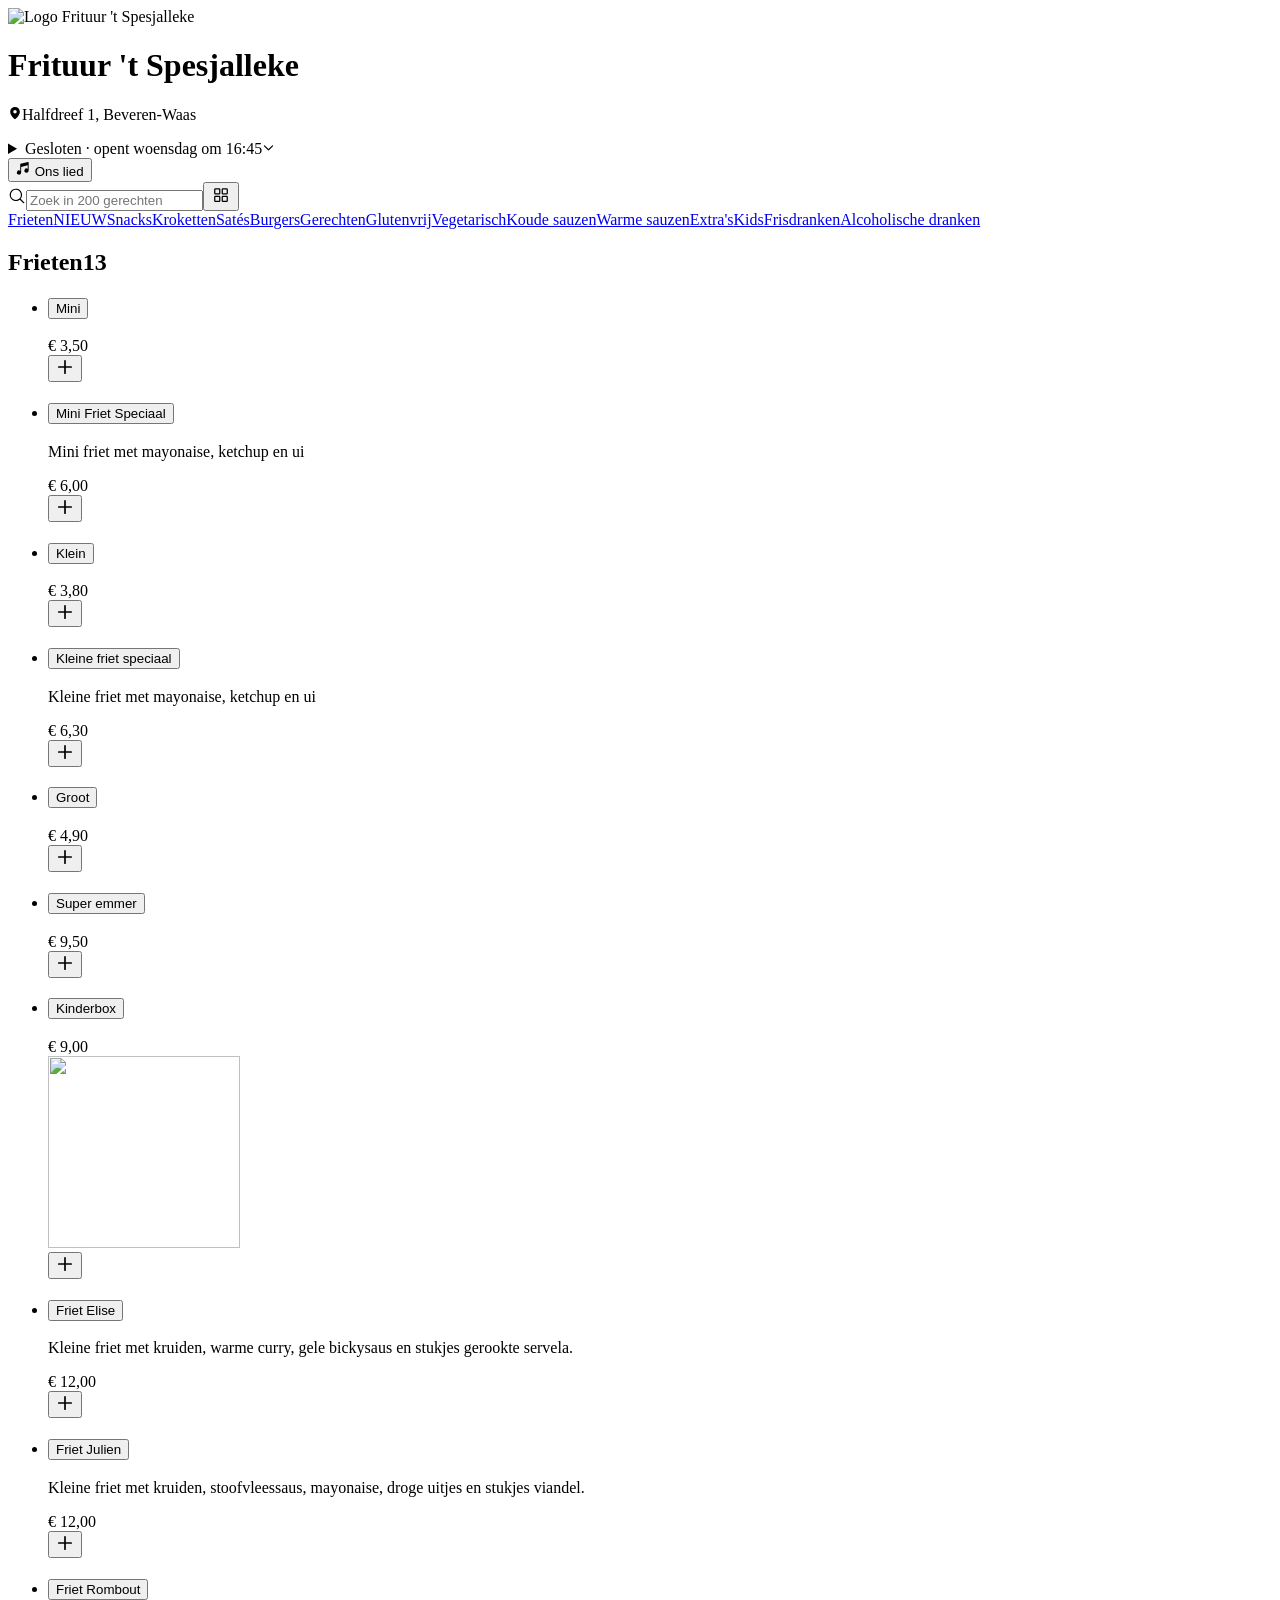
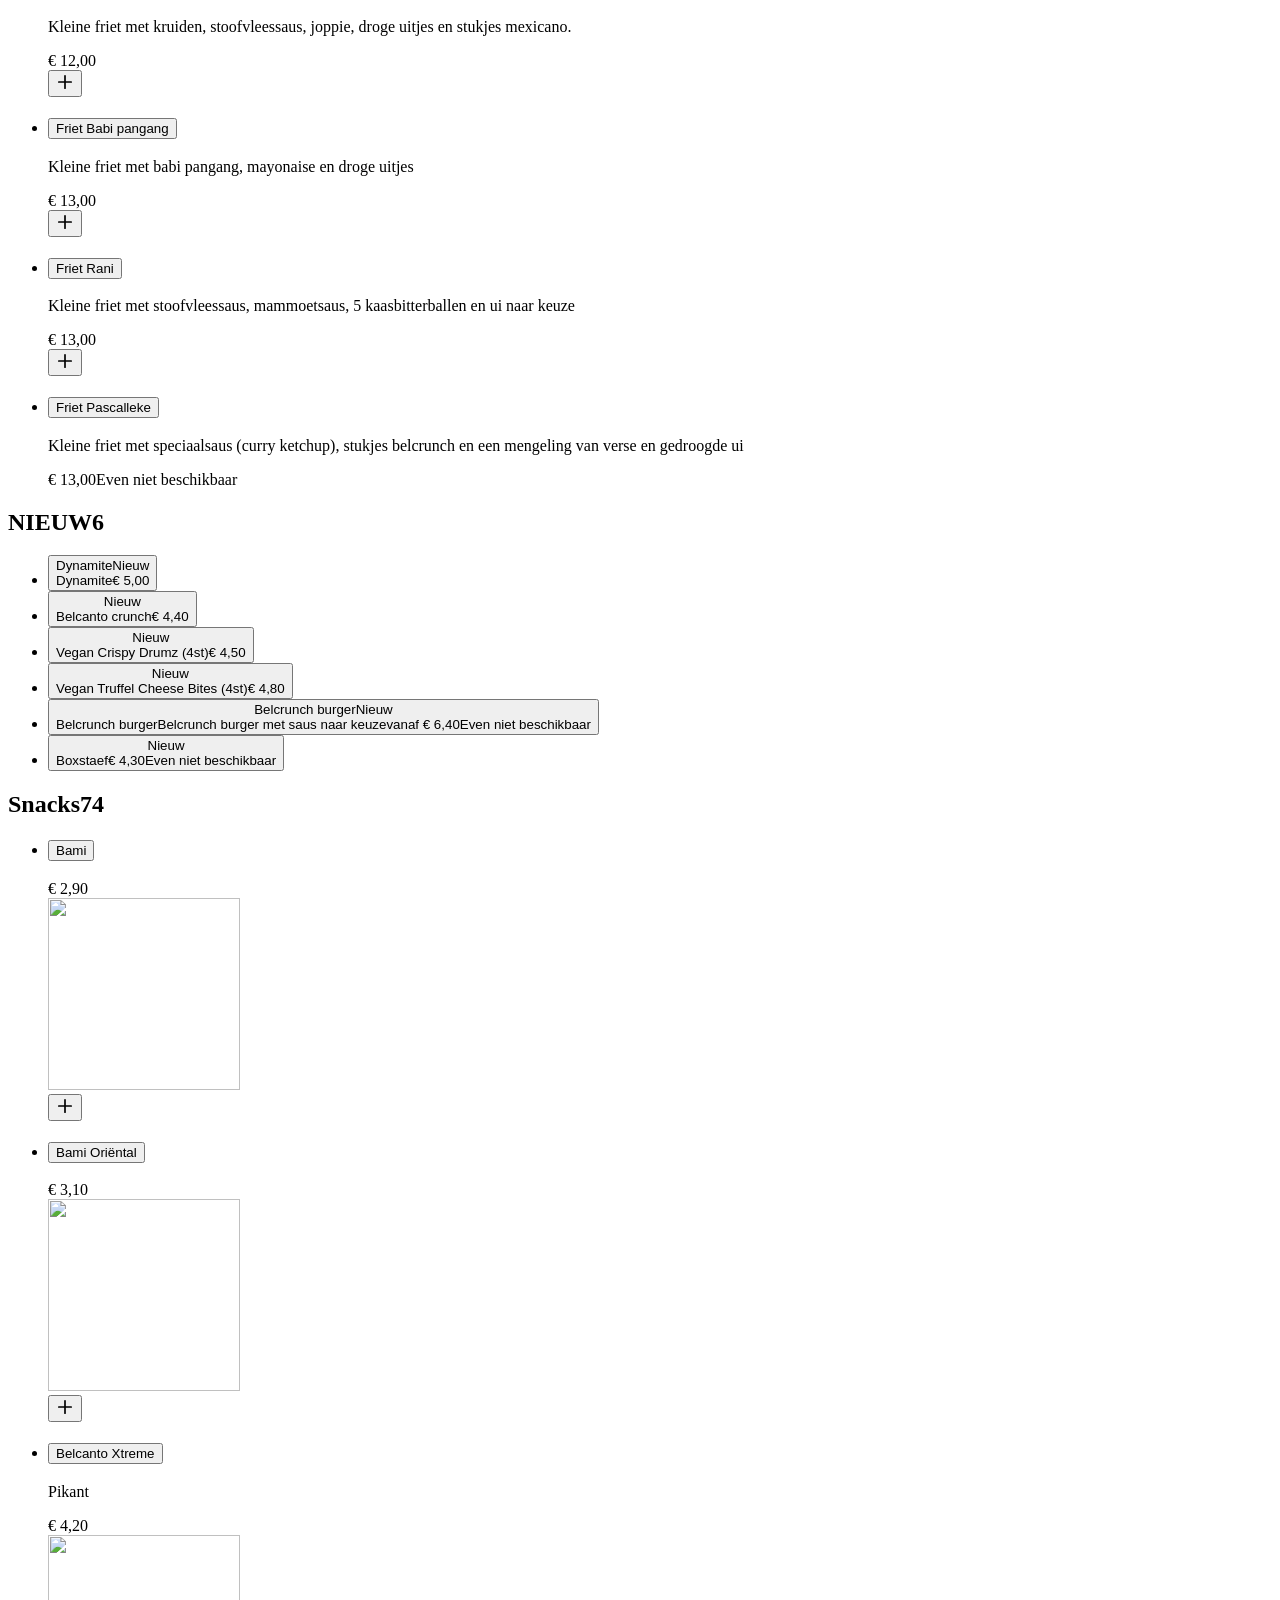
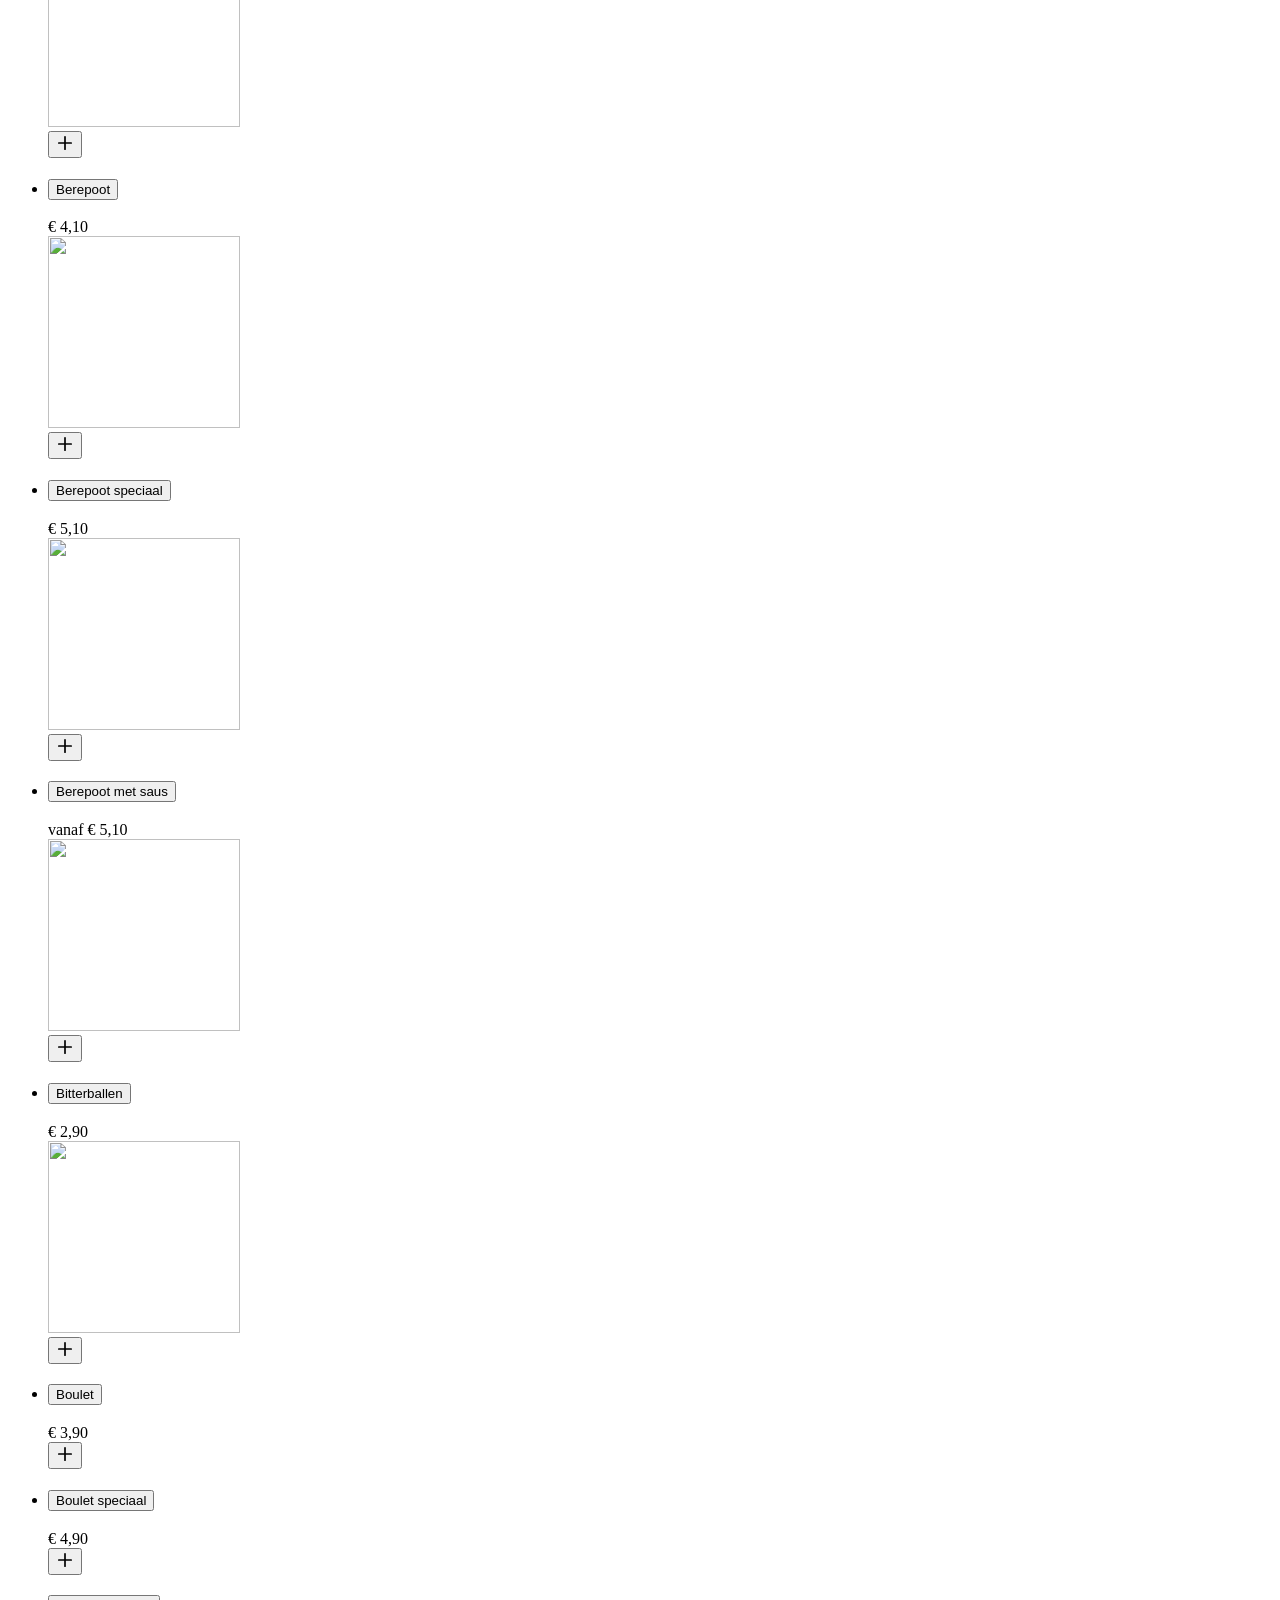
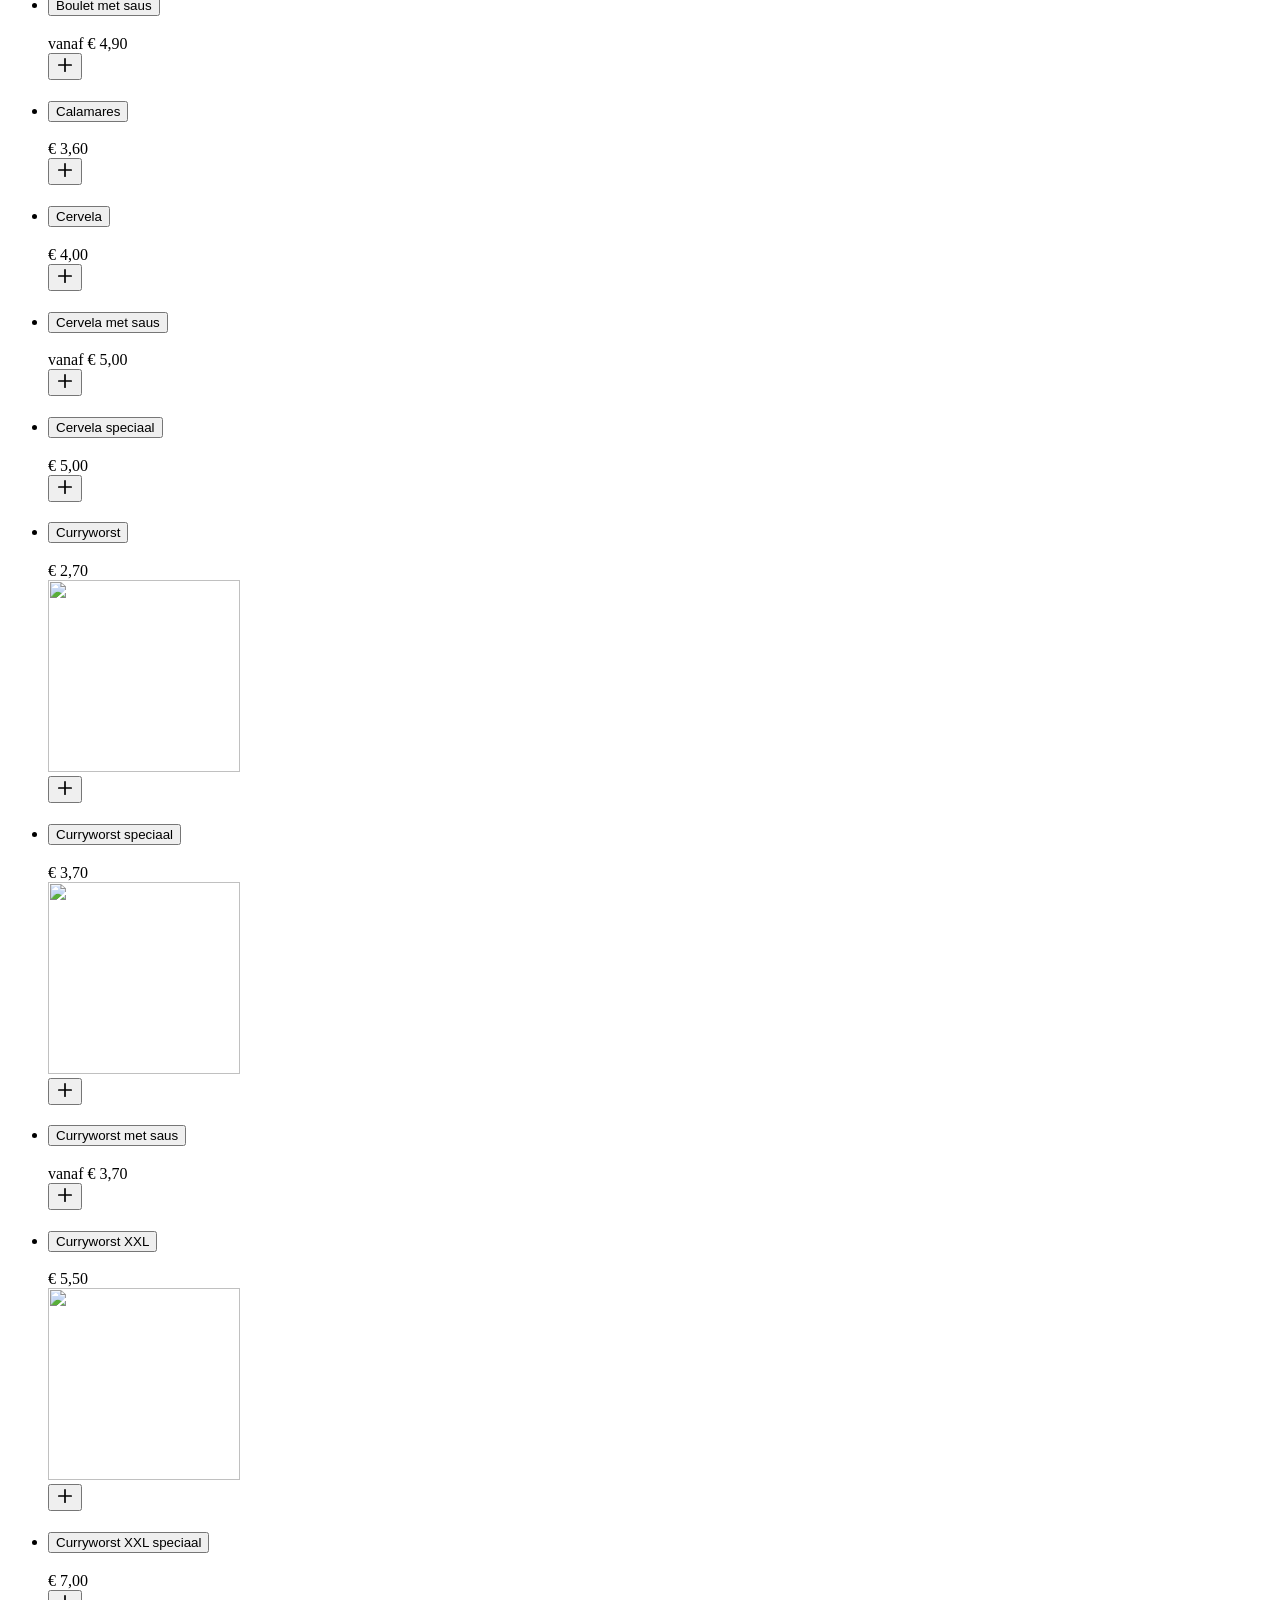
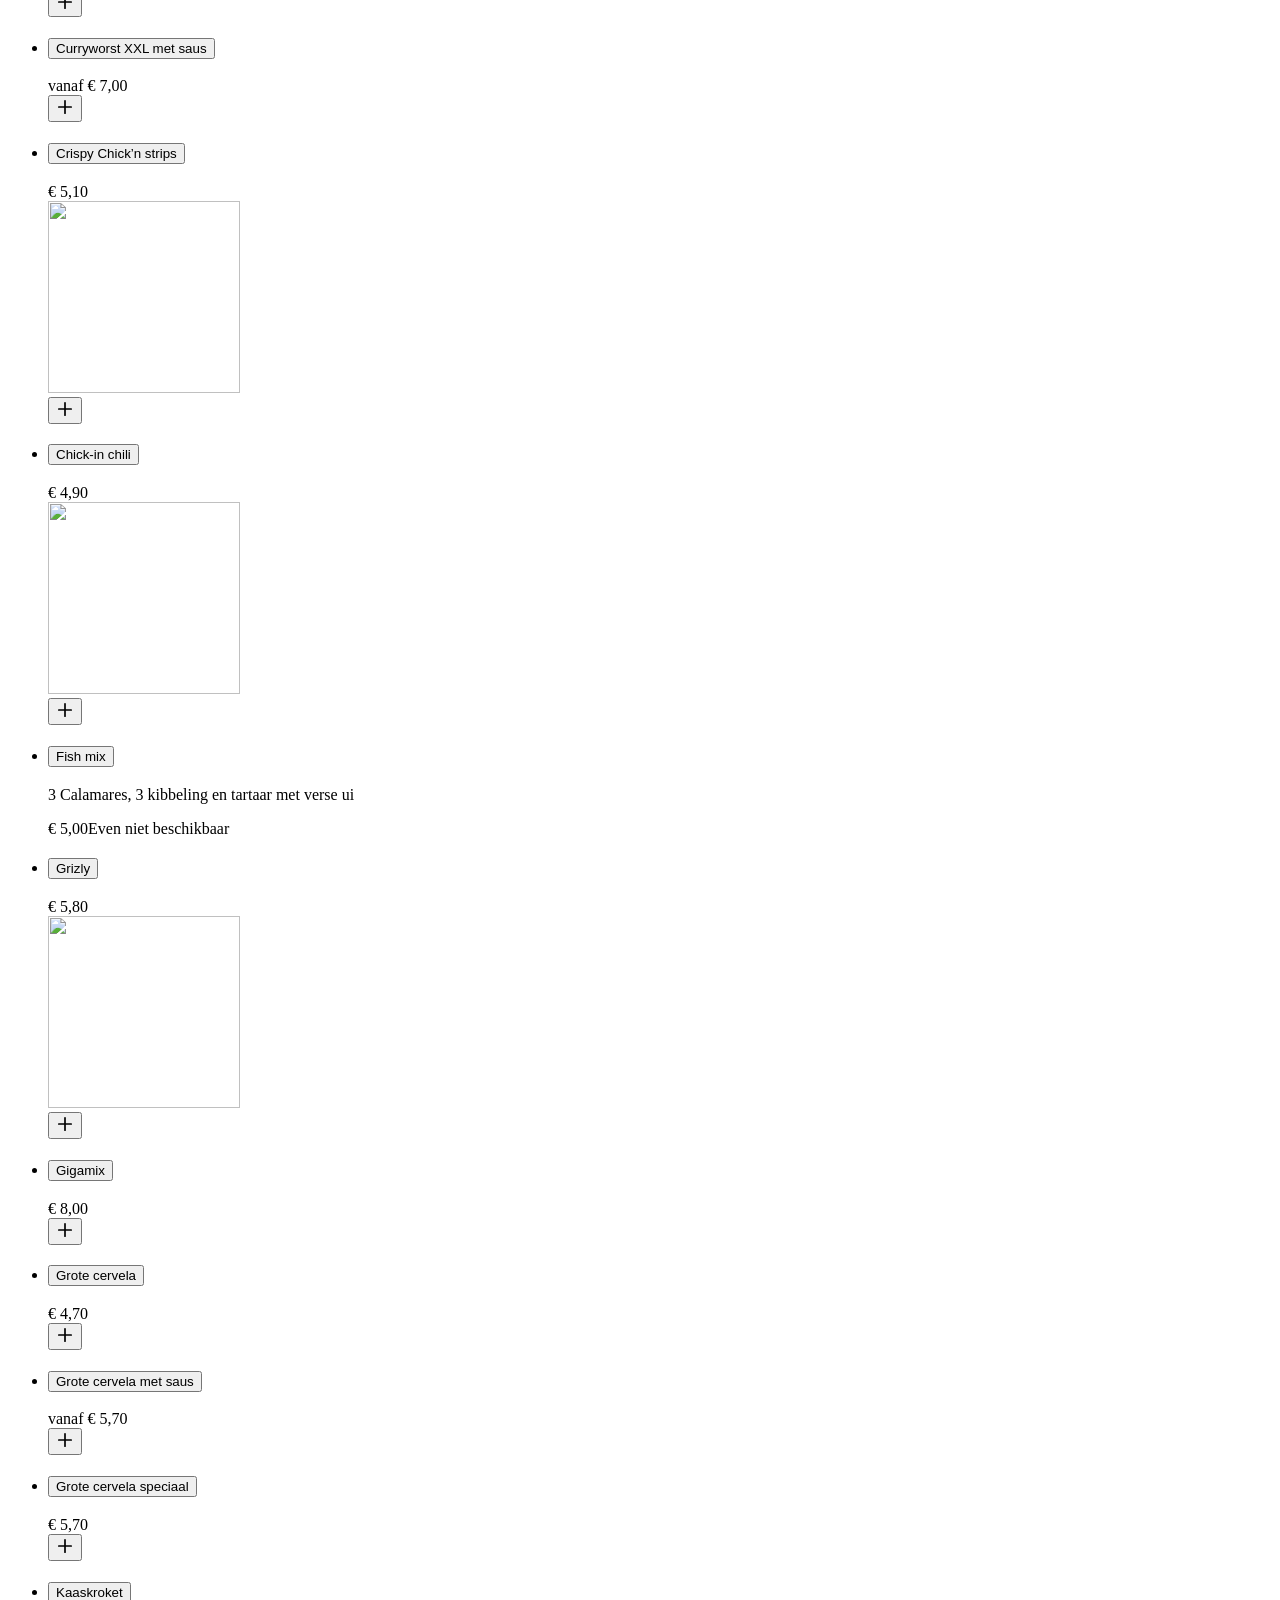
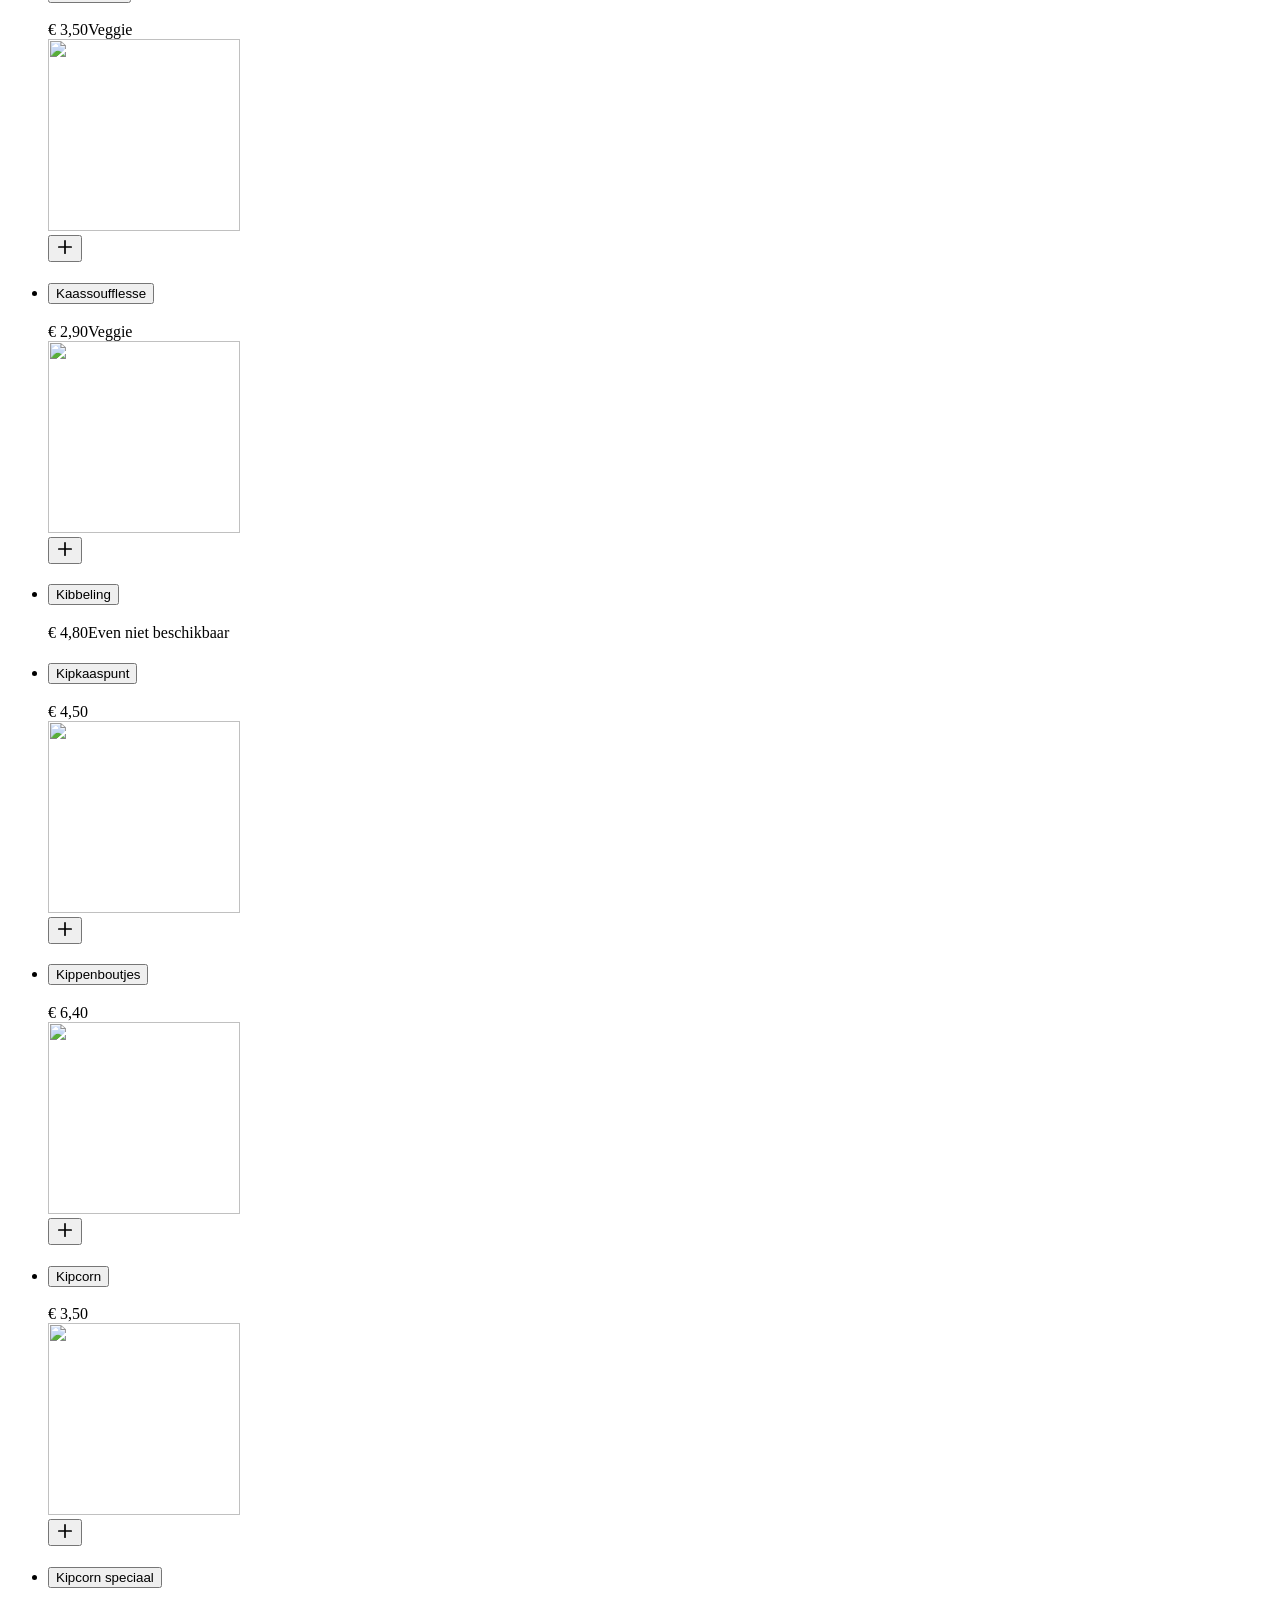
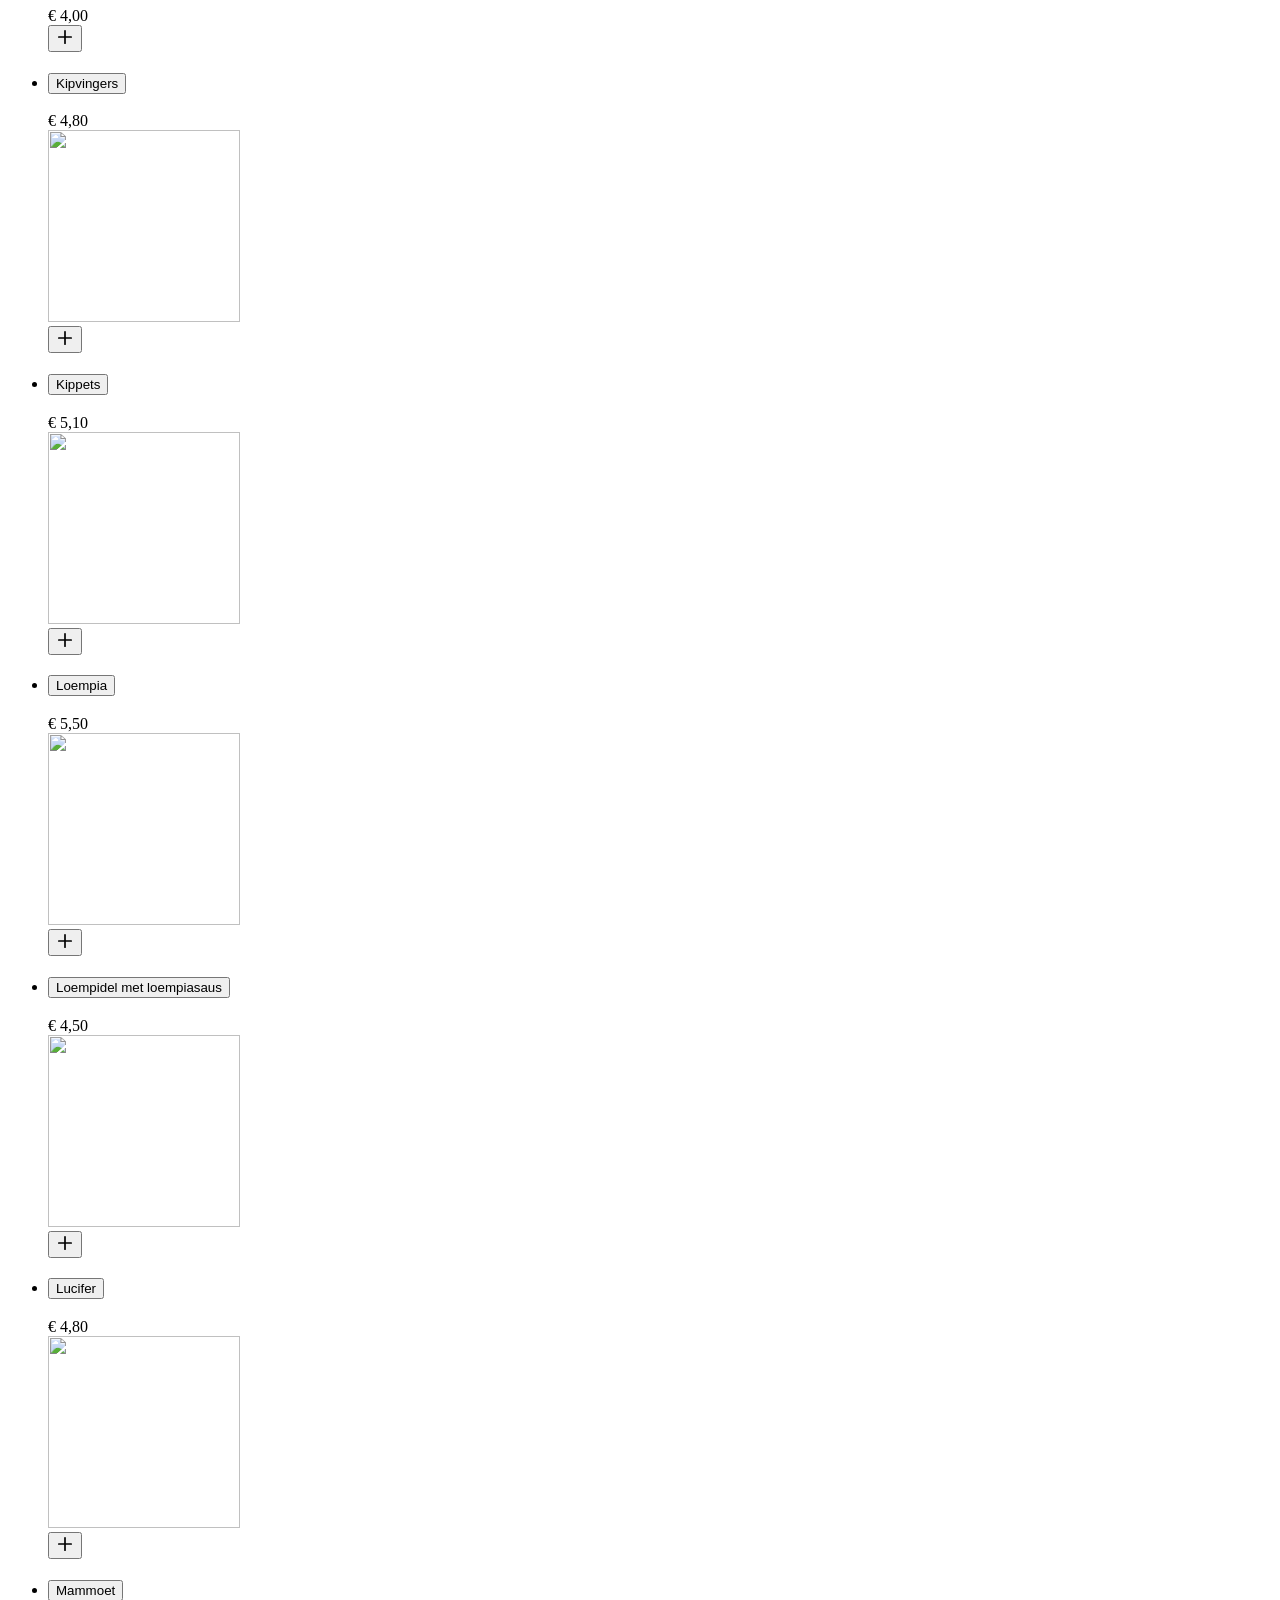
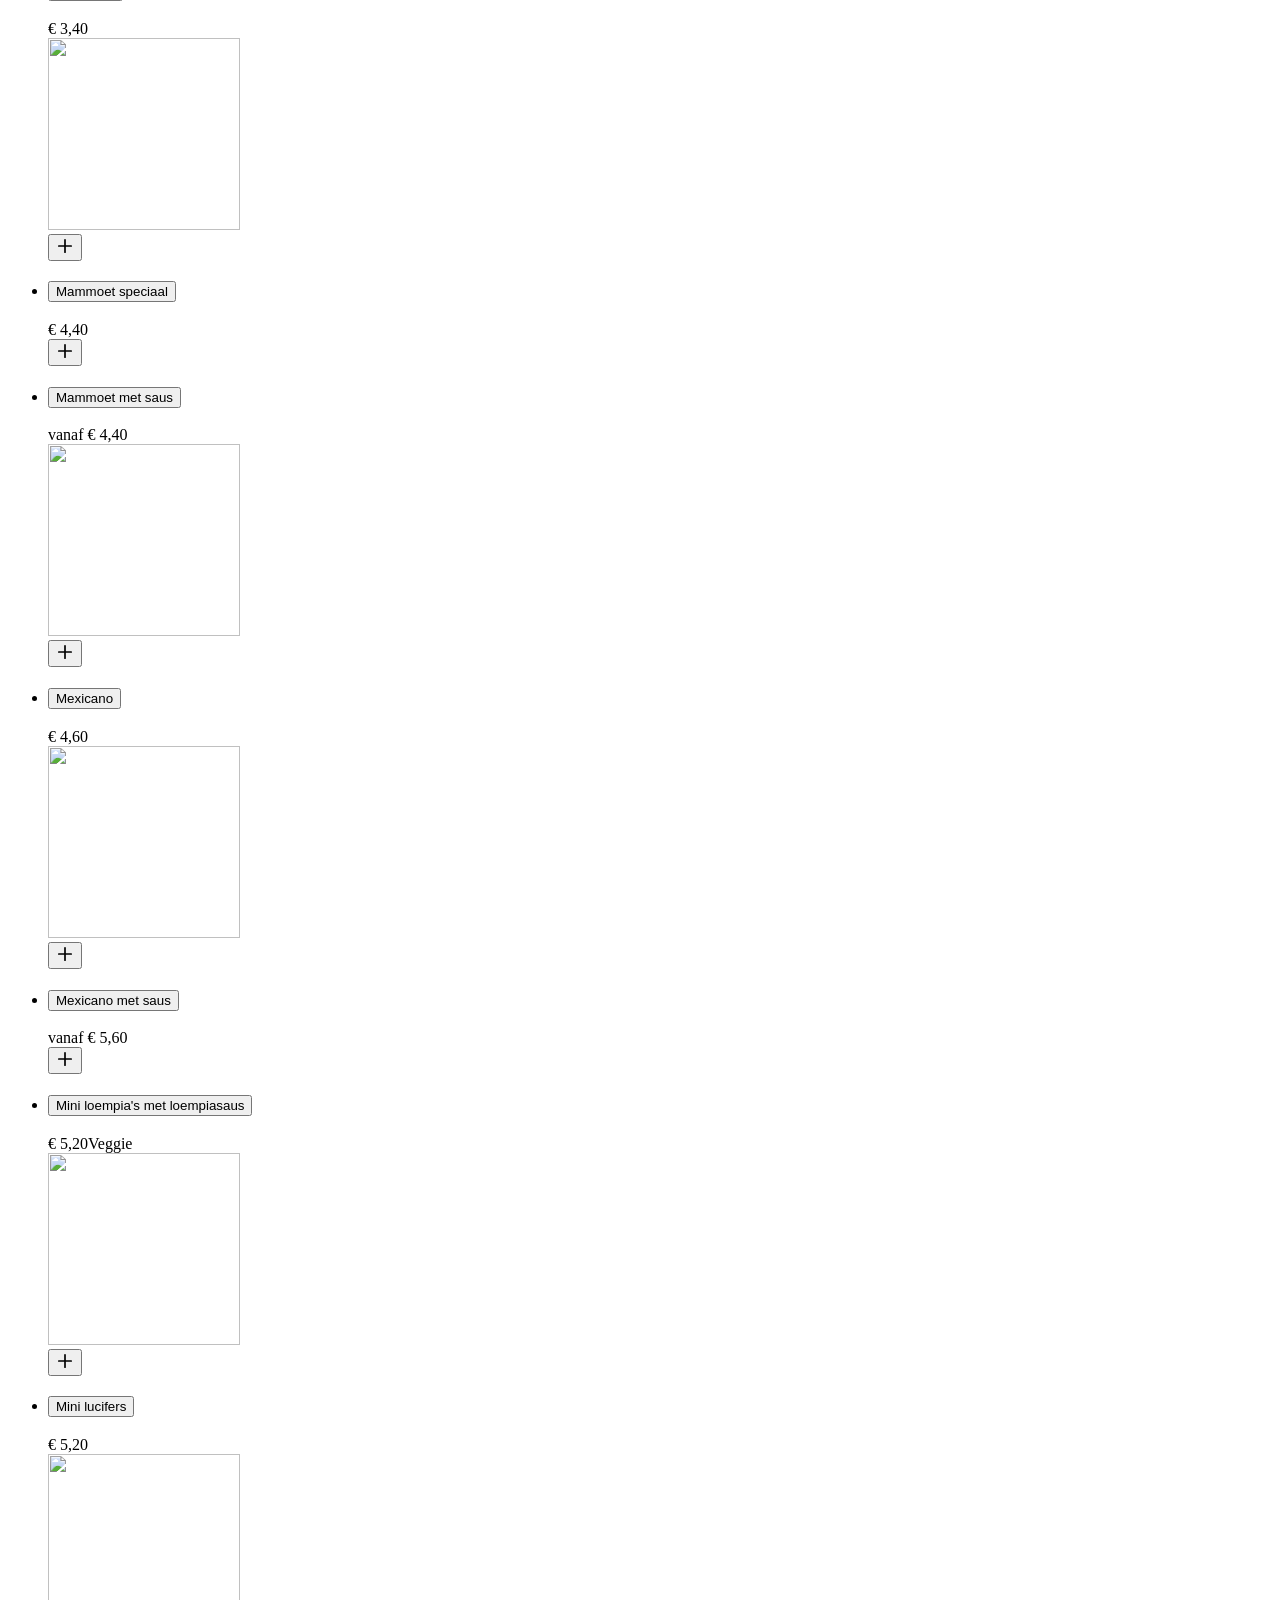
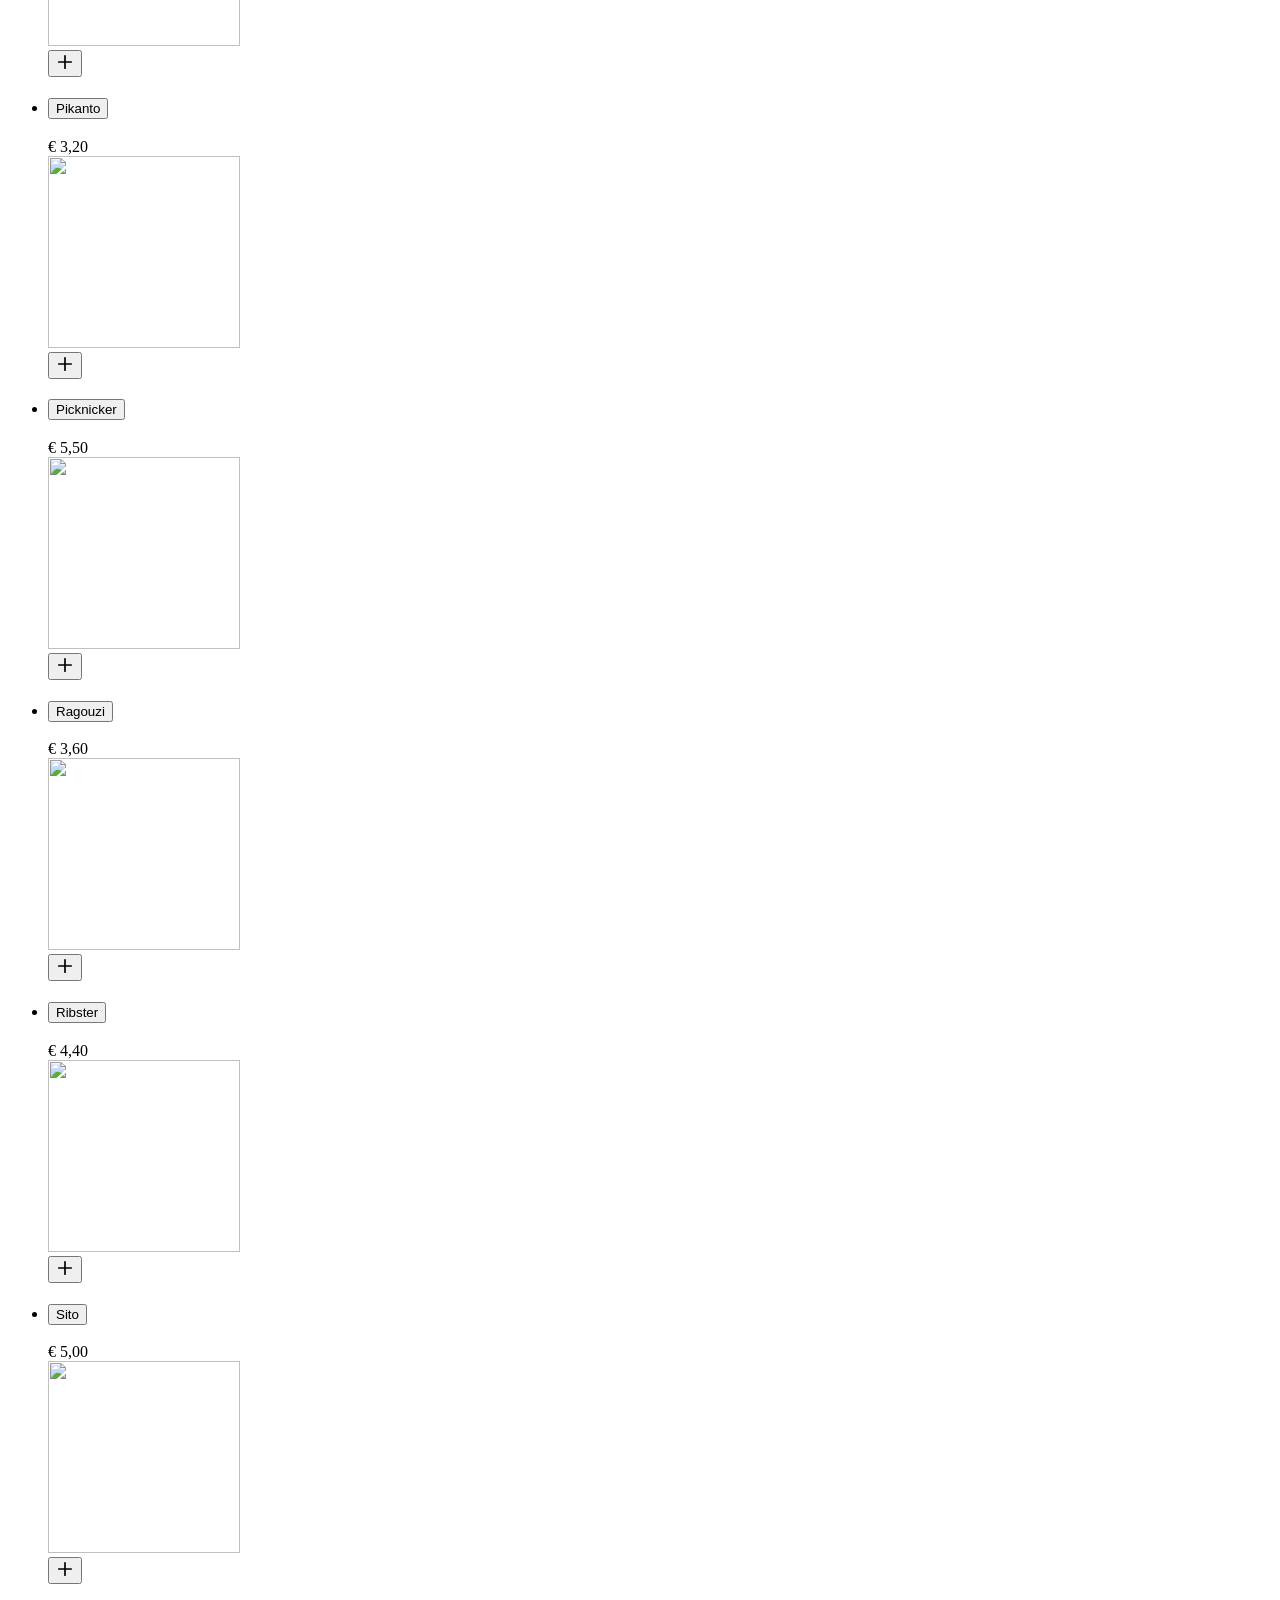
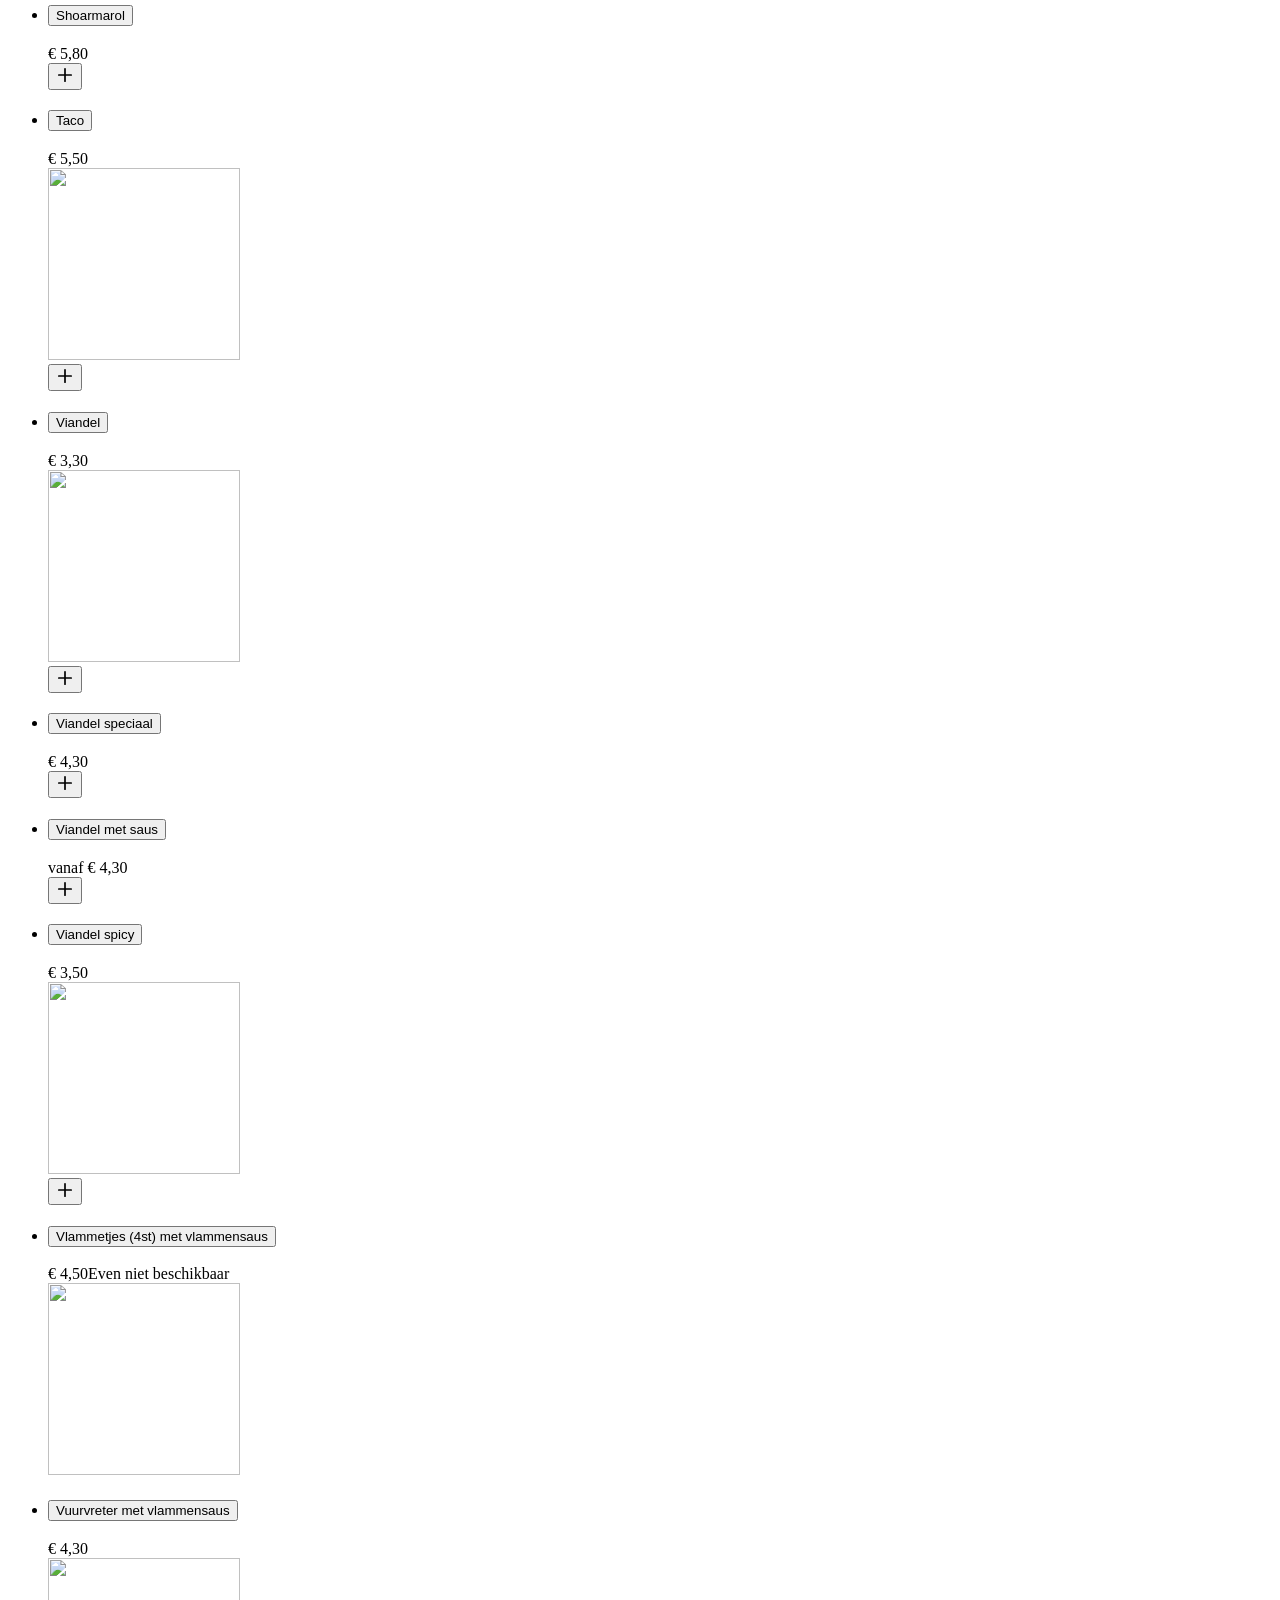
==== commit c9385703: "Publish prikker@5c63a7b" ====
--- a/t-spesjalleke/index.html
+++ b/t-spesjalleke/index.html
@@ -1,4 +1,4 @@
-<!DOCTYPE html><html lang="nl-BE"><head><meta name="robots" content="noindex, nofollow"/><meta charSet="utf-8"/><meta name="viewport" content="width=device-width, initial-scale=1, viewport-fit=cover"/><link rel="preload" as="image" href="/prikker-demo/media/t-spesjalleke/logo.webp"/><meta name="theme-color" content="#14130F"/><title>Frituur &#x27;t Spesjalleke · bestel online · Prikker</title><meta name="description" content="Bestel bij Frituur &#x27;t Spesjalleke, Halfdreef 1, Beveren-Waas. Afhalen of levering."/><link rel="icon" href="/prikker-demo/favicon.svg" type="image/svg+xml"/><link rel="modulepreload" href="/prikker-demo/assets/manifest-9cbac756.js"/><link rel="modulepreload" href="/prikker-demo/assets/entry.client-Dh8Bpjr2.js"/><link rel="modulepreload" href="/prikker-demo/assets/jsx-runtime-B12MzVEq.js"/><link rel="modulepreload" href="/prikker-demo/assets/root-Df0Gt0Ze.js"/><link rel="modulepreload" href="/prikker-demo/assets/src-BVaQ9hg8.js"/><link rel="modulepreload" href="/prikker-demo/assets/merchant-oBZN2eKz.js"/><link rel="modulepreload" href="/prikker-demo/assets/basket-Bs-vhZcs.js"/><link rel="modulepreload" href="/prikker-demo/assets/merchant.menu-p5SAg6l9.js"/><link rel="modulepreload" href="/prikker-demo/assets/SSRBase.es-E1dZ3-me.js"/><link rel="modulepreload" href="/prikker-demo/assets/format-CEVgVsLk.js"/><link rel="modulepreload" href="/prikker-demo/assets/product-media-B0vSTfX5.js"/><link rel="stylesheet" href="/prikker-demo/assets/root-bVGWHZ30.css"/></head><body class="min-h-dvh"><div style="--accent:#E04B20"><header class="relative z-30 bg-night text-paper"><div aria-hidden="true" class="pointer-events-none absolute inset-0 overflow-hidden"><div class="absolute -top-40 -right-24 size-[28rem] rounded-full opacity-35 blur-3xl" style="background:var(--accent)"></div></div><div class="relative mx-auto flex max-w-6xl flex-col gap-4 px-5 pt-[max(1.25rem,env(safe-area-inset-top))] pb-5 sm:gap-6 sm:px-8 sm:pt-10 sm:pb-8"><div class="flex items-center gap-3.5 sm:gap-6"><img src="/prikker-demo/media/t-spesjalleke/logo.webp" alt="Logo Frituur &#x27;t Spesjalleke" width="96" height="96" class="size-14 shrink-0 rounded-[16px] bg-paper object-contain p-1.5 ring-2 ring-(--accent)/60 sm:size-24 sm:rounded-[22px] sm:p-2"/><div class="flex min-w-0 flex-col gap-1 sm:gap-2"><h1 class="font-display text-[26px] leading-[1] font-extrabold tracking-[-0.03em] text-balance sm:text-[52px] sm:leading-[0.95]">Frituur &#x27;t Spesjalleke</h1><p class="flex items-center gap-1.5 text-[13px] text-paper/70 sm:text-[14px]"><svg xmlns="http://www.w3.org/2000/svg" width="14" height="14" fill="currentColor" viewBox="0 0 256 256" class="shrink-0"><path d="M128,16a88.1,88.1,0,0,0-88,88c0,75.3,80,132.17,83.41,134.55a8,8,0,0,0,9.18,0C136,236.17,216,179.3,216,104A88.1,88.1,0,0,0,128,16Zm0,56a32,32,0,1,1-32,32A32,32,0,0,1,128,72Z"></path></svg>Halfdreef 1<!-- -->, <!-- -->Beveren-Waas</p></div></div><details class="group relative self-start"><summary class="inline-flex cursor-pointer list-none items-center gap-2 rounded-full px-3 py-1.5 text-[13px] font-semibold [&amp;::-webkit-details-marker]:hidden bg-night-2 text-paper/85"><span class="size-2 rounded-full bg-paper/50"></span>Gesloten · opent woensdag om 16:45<svg xmlns="http://www.w3.org/2000/svg" width="13" height="13" fill="currentColor" viewBox="0 0 256 256" class="transition group-open:rotate-180"><path d="M216.49,104.49l-80,80a12,12,0,0,1-17,0l-80-80a12,12,0,0,1,17-17L128,159l71.51-71.52a12,12,0,0,1,17,17Z"></path></svg></summary><dl class="tabular absolute top-full left-0 z-40 mt-2 grid w-64 grid-cols-[auto_1fr] gap-x-6 gap-y-1.5 rounded-2xl bg-surface p-4 text-[14px] text-ink shadow-xl"><dt class="col-span-2 mb-1 text-[12px] font-bold tracking-[0.14em] text-ink-2 uppercase">Openingsuren</dt><div class="contents"><dt class="font-semibold">ma</dt><dd class="text-ink-2">gesloten</dd></div><div class="contents"><dt class="font-semibold">di</dt><dd class="text-ink-2">gesloten</dd></div><div class="contents"><dt class="font-semibold">wo</dt><dd class="">16:45 – 21:45</dd></div><div class="contents"><dt class="font-semibold">do</dt><dd class="">16:45 – 22:45</dd></div><div class="contents"><dt class="font-semibold">vr</dt><dd class="">16:45 – 22:45</dd></div><div class="contents"><dt class="font-semibold">za</dt><dd class="">16:45 – 21:45</dd></div><div class="contents"><dt class="font-semibold">zo</dt><dd class="">16:45 – 21:45</dd></div></dl></details></div></header><div class="mx-auto max-w-6xl lg:grid lg:grid-cols-[minmax(0,1fr)_23rem] lg:gap-12 lg:px-8"><main class="min-w-0"><div class="sticky top-0 z-20 border-b border-line bg-paper/92 backdrop-blur-md"><div class="flex items-center gap-2 px-5 pt-3 sm:px-8 lg:px-0"><label class="relative flex h-11 flex-1 items-center"><svg xmlns="http://www.w3.org/2000/svg" width="18" height="18" fill="currentColor" viewBox="0 0 256 256" class="pointer-events-none absolute left-3.5 text-ink-2"><path d="M229.66,218.34l-50.07-50.06a88.11,88.11,0,1,0-11.31,11.31l50.06,50.07a8,8,0,0,0,11.32-11.32ZM40,112a72,72,0,1,1,72,72A72.08,72.08,0,0,1,40,112Z"></path></svg><input type="search" placeholder="Zoek in 200 gerechten" aria-label="Zoek op het menu" class="h-full w-full rounded-full border border-line bg-surface pr-10 pl-10 text-[15px] placeholder:text-ink-2/80 [&amp;::-webkit-search-cancel-button]:hidden" value=""/></label><button type="button" aria-label="Alle categorieën" class="grid size-11 shrink-0 place-items-center rounded-full border border-line bg-surface transition active:scale-95"><svg xmlns="http://www.w3.org/2000/svg" width="20" height="20" fill="currentColor" viewBox="0 0 256 256"><path d="M104,40H56A16,16,0,0,0,40,56v48a16,16,0,0,0,16,16h48a16,16,0,0,0,16-16V56A16,16,0,0,0,104,40Zm0,64H56V56h48v48Zm96-64H152a16,16,0,0,0-16,16v48a16,16,0,0,0,16,16h48a16,16,0,0,0,16-16V56A16,16,0,0,0,200,40Zm0,64H152V56h48v48Zm-96,32H56a16,16,0,0,0-16,16v48a16,16,0,0,0,16,16h48a16,16,0,0,0,16-16V152A16,16,0,0,0,104,136Zm0,64H56V152h48v48Zm96-64H152a16,16,0,0,0-16,16v48a16,16,0,0,0,16,16h48a16,16,0,0,0,16-16V152A16,16,0,0,0,200,136Zm0,64H152V152h48v48Z"></path></svg></button></div><nav aria-label="Categorieën"><div class="no-scrollbar flex gap-1.5 overflow-x-auto px-5 py-3 sm:px-8 lg:px-0"><a href="#frieten" data-slug="frieten" aria-current="true" class="shrink-0 rounded-full px-3.5 py-2 text-[14px] font-semibold whitespace-nowrap text-ink-2 transition hover:text-ink aria-[current]:bg-ink aria-[current]:text-paper">Frieten</a><a href="#nieuw" data-slug="nieuw" class="shrink-0 rounded-full px-3.5 py-2 text-[14px] font-semibold whitespace-nowrap text-ink-2 transition hover:text-ink aria-[current]:bg-ink aria-[current]:text-paper">NIEUW</a><a href="#snacks" data-slug="snacks" class="shrink-0 rounded-full px-3.5 py-2 text-[14px] font-semibold whitespace-nowrap text-ink-2 transition hover:text-ink aria-[current]:bg-ink aria-[current]:text-paper">Snacks</a><a href="#kroketten" data-slug="kroketten" class="shrink-0 rounded-full px-3.5 py-2 text-[14px] font-semibold whitespace-nowrap text-ink-2 transition hover:text-ink aria-[current]:bg-ink aria-[current]:text-paper">Kroketten</a><a href="#sates" data-slug="sates" class="shrink-0 rounded-full px-3.5 py-2 text-[14px] font-semibold whitespace-nowrap text-ink-2 transition hover:text-ink aria-[current]:bg-ink aria-[current]:text-paper">Satés</a><a href="#burgers" data-slug="burgers" class="shrink-0 rounded-full px-3.5 py-2 text-[14px] font-semibold whitespace-nowrap text-ink-2 transition hover:text-ink aria-[current]:bg-ink aria-[current]:text-paper">Burgers</a><a href="#gerechten" data-slug="gerechten" class="shrink-0 rounded-full px-3.5 py-2 text-[14px] font-semibold whitespace-nowrap text-ink-2 transition hover:text-ink aria-[current]:bg-ink aria-[current]:text-paper">Gerechten</a><a href="#glutenvrij" data-slug="glutenvrij" class="shrink-0 rounded-full px-3.5 py-2 text-[14px] font-semibold whitespace-nowrap text-ink-2 transition hover:text-ink aria-[current]:bg-ink aria-[current]:text-paper">Glutenvrij</a><a href="#vegetarisch" data-slug="vegetarisch" class="shrink-0 rounded-full px-3.5 py-2 text-[14px] font-semibold whitespace-nowrap text-ink-2 transition hover:text-ink aria-[current]:bg-ink aria-[current]:text-paper">Vegetarisch</a><a href="#koude-sauzen" data-slug="koude-sauzen" class="shrink-0 rounded-full px-3.5 py-2 text-[14px] font-semibold whitespace-nowrap text-ink-2 transition hover:text-ink aria-[current]:bg-ink aria-[current]:text-paper">Koude sauzen</a><a href="#warme-sauzen" data-slug="warme-sauzen" class="shrink-0 rounded-full px-3.5 py-2 text-[14px] font-semibold whitespace-nowrap text-ink-2 transition hover:text-ink aria-[current]:bg-ink aria-[current]:text-paper">Warme sauzen</a><a href="#extras" data-slug="extras" class="shrink-0 rounded-full px-3.5 py-2 text-[14px] font-semibold whitespace-nowrap text-ink-2 transition hover:text-ink aria-[current]:bg-ink aria-[current]:text-paper">Extra&#x27;s</a><a href="#kids" data-slug="kids" class="shrink-0 rounded-full px-3.5 py-2 text-[14px] font-semibold whitespace-nowrap text-ink-2 transition hover:text-ink aria-[current]:bg-ink aria-[current]:text-paper">Kids</a><a href="#frisdranken" data-slug="frisdranken" class="shrink-0 rounded-full px-3.5 py-2 text-[14px] font-semibold whitespace-nowrap text-ink-2 transition hover:text-ink aria-[current]:bg-ink aria-[current]:text-paper">Frisdranken</a><a href="#alcoholische-dranken" data-slug="alcoholische-dranken" class="shrink-0 rounded-full px-3.5 py-2 text-[14px] font-semibold whitespace-nowrap text-ink-2 transition hover:text-ink aria-[current]:bg-ink aria-[current]:text-paper">Alcoholische dranken</a></div></nav></div><div class="px-5 sm:px-8 lg:px-0"><section id="frieten" aria-labelledby="h-frieten" class="scroll-mt-32 pt-8"><h2 id="h-frieten" class="flex items-baseline gap-2.5"><span class="font-display text-[28px] leading-none font-extrabold tracking-[-0.02em] sm:text-[32px]">Frieten</span><span class="tabular text-[14px] font-medium text-ink-2">13</span></h2><ul class="mt-1 divide-y divide-line"><li class="group relative flex gap-4 py-4"><div class="flex min-w-0 flex-1 flex-col gap-1"><h3 class="text-[16px] leading-snug font-semibold text-balance"><button type="button" class="text-left after:absolute after:inset-0 after:content-[&#x27;&#x27;]">Mini</button></h3><div class="mt-1 flex flex-wrap items-center gap-2"><span class="tabular text-[15px] font-semibold">€ 3,50</span></div></div><div class="relative flex shrink-0 items-start "><button type="button" aria-label="Mini toevoegen" class="z-[1] grid size-11 place-items-center rounded-full bg-ink text-paper shadow-[0_2px_6px_rgb(0_0_0/0.18)] transition active:scale-90 relative"><svg xmlns="http://www.w3.org/2000/svg" width="18" height="18" fill="currentColor" viewBox="0 0 256 256"><path d="M228,128a12,12,0,0,1-12,12H140v76a12,12,0,0,1-24,0V140H40a12,12,0,0,1,0-24h76V40a12,12,0,0,1,24,0v76h76A12,12,0,0,1,228,128Z"></path></svg></button></div></li><li class="group relative flex gap-4 py-4"><div class="flex min-w-0 flex-1 flex-col gap-1"><h3 class="text-[16px] leading-snug font-semibold text-balance"><button type="button" class="text-left after:absolute after:inset-0 after:content-[&#x27;&#x27;]">Mini Friet Speciaal</button></h3><p class="line-clamp-2 text-[14px] leading-snug text-ink-2">Mini friet met mayonaise, ketchup en ui</p><div class="mt-1 flex flex-wrap items-center gap-2"><span class="tabular text-[15px] font-semibold">€ 6,00</span></div></div><div class="relative flex shrink-0 items-start "><button type="button" aria-label="Kies je opties voor Mini Friet Speciaal" class="z-[1] grid size-11 place-items-center rounded-full bg-ink text-paper shadow-[0_2px_6px_rgb(0_0_0/0.18)] transition active:scale-90 relative"><svg xmlns="http://www.w3.org/2000/svg" width="18" height="18" fill="currentColor" viewBox="0 0 256 256"><path d="M228,128a12,12,0,0,1-12,12H140v76a12,12,0,0,1-24,0V140H40a12,12,0,0,1,0-24h76V40a12,12,0,0,1,24,0v76h76A12,12,0,0,1,228,128Z"></path></svg></button></div></li><li class="group relative flex gap-4 py-4"><div class="flex min-w-0 flex-1 flex-col gap-1"><h3 class="text-[16px] leading-snug font-semibold text-balance"><button type="button" class="text-left after:absolute after:inset-0 after:content-[&#x27;&#x27;]">Klein</button></h3><div class="mt-1 flex flex-wrap items-center gap-2"><span class="tabular text-[15px] font-semibold">€ 3,80</span></div></div><div class="relative flex shrink-0 items-start "><button type="button" aria-label="Klein toevoegen" class="z-[1] grid size-11 place-items-center rounded-full bg-ink text-paper shadow-[0_2px_6px_rgb(0_0_0/0.18)] transition active:scale-90 relative"><svg xmlns="http://www.w3.org/2000/svg" width="18" height="18" fill="currentColor" viewBox="0 0 256 256"><path d="M228,128a12,12,0,0,1-12,12H140v76a12,12,0,0,1-24,0V140H40a12,12,0,0,1,0-24h76V40a12,12,0,0,1,24,0v76h76A12,12,0,0,1,228,128Z"></path></svg></button></div></li><li class="group relative flex gap-4 py-4"><div class="flex min-w-0 flex-1 flex-col gap-1"><h3 class="text-[16px] leading-snug font-semibold text-balance"><button type="button" class="text-left after:absolute after:inset-0 after:content-[&#x27;&#x27;]">Kleine friet speciaal</button></h3><p class="line-clamp-2 text-[14px] leading-snug text-ink-2">Kleine friet met mayonaise, ketchup en ui</p><div class="mt-1 flex flex-wrap items-center gap-2"><span class="tabular text-[15px] font-semibold">€ 6,30</span></div></div><div class="relative flex shrink-0 items-start "><button type="button" aria-label="Kies je opties voor Kleine friet speciaal" class="z-[1] grid size-11 place-items-center rounded-full bg-ink text-paper shadow-[0_2px_6px_rgb(0_0_0/0.18)] transition active:scale-90 relative"><svg xmlns="http://www.w3.org/2000/svg" width="18" height="18" fill="currentColor" viewBox="0 0 256 256"><path d="M228,128a12,12,0,0,1-12,12H140v76a12,12,0,0,1-24,0V140H40a12,12,0,0,1,0-24h76V40a12,12,0,0,1,24,0v76h76A12,12,0,0,1,228,128Z"></path></svg></button></div></li><li class="group relative flex gap-4 py-4"><div class="flex min-w-0 flex-1 flex-col gap-1"><h3 class="text-[16px] leading-snug font-semibold text-balance"><button type="button" class="text-left after:absolute after:inset-0 after:content-[&#x27;&#x27;]">Groot</button></h3><div class="mt-1 flex flex-wrap items-center gap-2"><span class="tabular text-[15px] font-semibold">€ 4,90</span></div></div><div class="relative flex shrink-0 items-start "><button type="button" aria-label="Groot toevoegen" class="z-[1] grid size-11 place-items-center rounded-full bg-ink text-paper shadow-[0_2px_6px_rgb(0_0_0/0.18)] transition active:scale-90 relative"><svg xmlns="http://www.w3.org/2000/svg" width="18" height="18" fill="currentColor" viewBox="0 0 256 256"><path d="M228,128a12,12,0,0,1-12,12H140v76a12,12,0,0,1-24,0V140H40a12,12,0,0,1,0-24h76V40a12,12,0,0,1,24,0v76h76A12,12,0,0,1,228,128Z"></path></svg></button></div></li><li class="group relative flex gap-4 py-4"><div class="flex min-w-0 flex-1 flex-col gap-1"><h3 class="text-[16px] leading-snug font-semibold text-balance"><button type="button" class="text-left after:absolute after:inset-0 after:content-[&#x27;&#x27;]">Super emmer</button></h3><div class="mt-1 flex flex-wrap items-center gap-2"><span class="tabular text-[15px] font-semibold">€ 9,50</span></div></div><div class="relative flex shrink-0 items-start "><button type="button" aria-label="Super emmer toevoegen" class="z-[1] grid size-11 place-items-center rounded-full bg-ink text-paper shadow-[0_2px_6px_rgb(0_0_0/0.18)] transition active:scale-90 relative"><svg xmlns="http://www.w3.org/2000/svg" width="18" height="18" fill="currentColor" viewBox="0 0 256 256"><path d="M228,128a12,12,0,0,1-12,12H140v76a12,12,0,0,1-24,0V140H40a12,12,0,0,1,0-24h76V40a12,12,0,0,1,24,0v76h76A12,12,0,0,1,228,128Z"></path></svg></button></div></li><li class="group relative flex gap-4 py-4"><div class="flex min-w-0 flex-1 flex-col gap-1"><h3 class="text-[16px] leading-snug font-semibold text-balance"><button type="button" class="text-left after:absolute after:inset-0 after:content-[&#x27;&#x27;]">Kinderbox</button></h3><div class="mt-1 flex flex-wrap items-center gap-2"><span class="tabular text-[15px] font-semibold">€ 9,00</span></div></div><div class="relative flex shrink-0 items-start "><div class="relative shrink-0 overflow-hidden rounded-(--radius-tile) bg-tray ring-1 ring-ink/5 ring-inset size-22"><img src="/prikker-demo/media/t-spesjalleke/kinderbox-thumb.webp" alt="" loading="lazy" decoding="async" width="192" height="192" class="tray-photo size-full object-contain"/></div><button type="button" aria-label="Kies je opties voor Kinderbox" class="z-[1] grid size-11 place-items-center rounded-full bg-ink text-paper shadow-[0_2px_6px_rgb(0_0_0/0.18)] transition active:scale-90 absolute -right-1.5 -bottom-1.5"><svg xmlns="http://www.w3.org/2000/svg" width="18" height="18" fill="currentColor" viewBox="0 0 256 256"><path d="M228,128a12,12,0,0,1-12,12H140v76a12,12,0,0,1-24,0V140H40a12,12,0,0,1,0-24h76V40a12,12,0,0,1,24,0v76h76A12,12,0,0,1,228,128Z"></path></svg></button></div></li><li class="group relative flex gap-4 py-4"><div class="flex min-w-0 flex-1 flex-col gap-1"><h3 class="text-[16px] leading-snug font-semibold text-balance"><button type="button" class="text-left after:absolute after:inset-0 after:content-[&#x27;&#x27;]">Friet Elise</button></h3><p class="line-clamp-2 text-[14px] leading-snug text-ink-2">Kleine friet met kruiden, warme curry, gele bickysaus en stukjes gerookte servela.</p><div class="mt-1 flex flex-wrap items-center gap-2"><span class="tabular text-[15px] font-semibold">€ 12,00</span></div></div><div class="relative flex shrink-0 items-start "><button type="button" aria-label="Friet Elise toevoegen" class="z-[1] grid size-11 place-items-center rounded-full bg-ink text-paper shadow-[0_2px_6px_rgb(0_0_0/0.18)] transition active:scale-90 relative"><svg xmlns="http://www.w3.org/2000/svg" width="18" height="18" fill="currentColor" viewBox="0 0 256 256"><path d="M228,128a12,12,0,0,1-12,12H140v76a12,12,0,0,1-24,0V140H40a12,12,0,0,1,0-24h76V40a12,12,0,0,1,24,0v76h76A12,12,0,0,1,228,128Z"></path></svg></button></div></li><li class="group relative flex gap-4 py-4"><div class="flex min-w-0 flex-1 flex-col gap-1"><h3 class="text-[16px] leading-snug font-semibold text-balance"><button type="button" class="text-left after:absolute after:inset-0 after:content-[&#x27;&#x27;]">Friet Julien</button></h3><p class="line-clamp-2 text-[14px] leading-snug text-ink-2">Kleine friet met kruiden, stoofvleessaus, mayonaise, droge uitjes en stukjes viandel.</p><div class="mt-1 flex flex-wrap items-center gap-2"><span class="tabular text-[15px] font-semibold">€ 12,00</span></div></div><div class="relative flex shrink-0 items-start "><button type="button" aria-label="Friet Julien toevoegen" class="z-[1] grid size-11 place-items-center rounded-full bg-ink text-paper shadow-[0_2px_6px_rgb(0_0_0/0.18)] transition active:scale-90 relative"><svg xmlns="http://www.w3.org/2000/svg" width="18" height="18" fill="currentColor" viewBox="0 0 256 256"><path d="M228,128a12,12,0,0,1-12,12H140v76a12,12,0,0,1-24,0V140H40a12,12,0,0,1,0-24h76V40a12,12,0,0,1,24,0v76h76A12,12,0,0,1,228,128Z"></path></svg></button></div></li><li class="group relative flex gap-4 py-4"><div class="flex min-w-0 flex-1 flex-col gap-1"><h3 class="text-[16px] leading-snug font-semibold text-balance"><button type="button" class="text-left after:absolute after:inset-0 after:content-[&#x27;&#x27;]">Friet Rombout</button></h3><p class="line-clamp-2 text-[14px] leading-snug text-ink-2">Kleine friet met kruiden, stoofvleessaus, joppie, droge uitjes en stukjes mexicano.</p><div class="mt-1 flex flex-wrap items-center gap-2"><span class="tabular text-[15px] font-semibold">€ 12,00</span></div></div><div class="relative flex shrink-0 items-start "><button type="button" aria-label="Friet Rombout toevoegen" class="z-[1] grid size-11 place-items-center rounded-full bg-ink text-paper shadow-[0_2px_6px_rgb(0_0_0/0.18)] transition active:scale-90 relative"><svg xmlns="http://www.w3.org/2000/svg" width="18" height="18" fill="currentColor" viewBox="0 0 256 256"><path d="M228,128a12,12,0,0,1-12,12H140v76a12,12,0,0,1-24,0V140H40a12,12,0,0,1,0-24h76V40a12,12,0,0,1,24,0v76h76A12,12,0,0,1,228,128Z"></path></svg></button></div></li><li class="group relative flex gap-4 py-4"><div class="flex min-w-0 flex-1 flex-col gap-1"><h3 class="text-[16px] leading-snug font-semibold text-balance"><button type="button" class="text-left after:absolute after:inset-0 after:content-[&#x27;&#x27;]">Friet Babi pangang</button></h3><p class="line-clamp-2 text-[14px] leading-snug text-ink-2">Kleine friet met babi pangang, mayonaise en droge uitjes</p><div class="mt-1 flex flex-wrap items-center gap-2"><span class="tabular text-[15px] font-semibold">€ 13,00</span></div></div><div class="relative flex shrink-0 items-start "><button type="button" aria-label="Friet Babi pangang toevoegen" class="z-[1] grid size-11 place-items-center rounded-full bg-ink text-paper shadow-[0_2px_6px_rgb(0_0_0/0.18)] transition active:scale-90 relative"><svg xmlns="http://www.w3.org/2000/svg" width="18" height="18" fill="currentColor" viewBox="0 0 256 256"><path d="M228,128a12,12,0,0,1-12,12H140v76a12,12,0,0,1-24,0V140H40a12,12,0,0,1,0-24h76V40a12,12,0,0,1,24,0v76h76A12,12,0,0,1,228,128Z"></path></svg></button></div></li><li class="group relative flex gap-4 py-4"><div class="flex min-w-0 flex-1 flex-col gap-1"><h3 class="text-[16px] leading-snug font-semibold text-balance"><button type="button" class="text-left after:absolute after:inset-0 after:content-[&#x27;&#x27;]">Friet Rani</button></h3><p class="line-clamp-2 text-[14px] leading-snug text-ink-2">Kleine friet met stoofvleessaus, mammoetsaus, 5 kaasbitterballen en ui naar keuze</p><div class="mt-1 flex flex-wrap items-center gap-2"><span class="tabular text-[15px] font-semibold">€ 13,00</span></div></div><div class="relative flex shrink-0 items-start "><button type="button" aria-label="Kies je opties voor Friet Rani" class="z-[1] grid size-11 place-items-center rounded-full bg-ink text-paper shadow-[0_2px_6px_rgb(0_0_0/0.18)] transition active:scale-90 relative"><svg xmlns="http://www.w3.org/2000/svg" width="18" height="18" fill="currentColor" viewBox="0 0 256 256"><path d="M228,128a12,12,0,0,1-12,12H140v76a12,12,0,0,1-24,0V140H40a12,12,0,0,1,0-24h76V40a12,12,0,0,1,24,0v76h76A12,12,0,0,1,228,128Z"></path></svg></button></div></li><li class="group relative flex gap-4 py-4"><div class="flex min-w-0 flex-1 flex-col gap-1"><h3 class="text-[16px] leading-snug font-semibold text-balance"><button type="button" class="text-left after:absolute after:inset-0 after:content-[&#x27;&#x27;]">Friet Pascalleke</button></h3><p class="line-clamp-2 text-[14px] leading-snug text-ink-2">Kleine friet met speciaalsaus (curry ketchup), stukjes belcrunch en een mengeling van verse en gedroogde ui</p><div class="mt-1 flex flex-wrap items-center gap-2"><span class="tabular text-[15px] font-semibold">€ 13,00</span><span class="rounded-full border border-line px-2 py-0.5 text-[12px] font-medium text-ink-2">Even niet beschikbaar</span></div></div><div class="relative flex shrink-0 items-start opacity-50 grayscale"></div></li></ul></section><section id="nieuw" aria-labelledby="h-nieuw" class="scroll-mt-32 pt-8"><h2 id="h-nieuw" class="flex items-baseline gap-2.5"><span class="font-display text-[28px] leading-none font-extrabold tracking-[-0.02em] sm:text-[32px]">NIEUW</span><span class="tabular text-[14px] font-medium text-ink-2">6</span></h2><ul class="no-scrollbar -mx-5 mt-4 flex snap-x snap-mandatory scroll-px-5 gap-4 overflow-x-auto px-5 pb-2 sm:-mx-8 sm:scroll-px-8 sm:px-8 lg:mx-0 lg:px-0"><li class="w-[78%] max-w-[19rem] shrink-0 snap-start sm:w-[17rem]"><button type="button" class="group flex w-full flex-col gap-3 text-left"><div class="relative aspect-[4/3] w-full overflow-hidden rounded-(--radius-tile) bg-tray ring-1 ring-ink/5 ring-inset"><span class="absolute inset-0 grid place-items-center p-6 text-center font-display text-2xl font-extrabold text-ink/80">Dynamite</span><span class="absolute top-3 left-3 rounded-full bg-gold px-2.5 py-1 text-[11px] font-bold tracking-wide uppercase">Nieuw</span></div><div class="flex flex-col gap-1 px-0.5"><span class="text-[16px] leading-snug font-semibold">Dynamite</span><span class="flex items-center gap-2"><span class="tabular text-[15px] font-semibold">€ 5,00</span></span></div></button></li><li class="w-[78%] max-w-[19rem] shrink-0 snap-start sm:w-[17rem]"><button type="button" class="group flex w-full flex-col gap-3 text-left"><div class="relative aspect-[4/3] w-full overflow-hidden rounded-(--radius-tile) bg-tray ring-1 ring-ink/5 ring-inset"><img src="/prikker-demo/media/t-spesjalleke/belcanto-crunch.webp" alt="" loading="lazy" decoding="async" class="tray-photo size-full object-contain p-2 transition duration-500 ease-(--ease-out-quint) group-hover:scale-[1.03] data-unavailable:opacity-50 data-unavailable:grayscale"/><span class="absolute top-3 left-3 rounded-full bg-gold px-2.5 py-1 text-[11px] font-bold tracking-wide uppercase">Nieuw</span></div><div class="flex flex-col gap-1 px-0.5"><span class="text-[16px] leading-snug font-semibold">Belcanto crunch</span><span class="flex items-center gap-2"><span class="tabular text-[15px] font-semibold">€ 4,40</span></span></div></button></li><li class="w-[78%] max-w-[19rem] shrink-0 snap-start sm:w-[17rem]"><button type="button" class="group flex w-full flex-col gap-3 text-left"><div class="relative aspect-[4/3] w-full overflow-hidden rounded-(--radius-tile) bg-tray ring-1 ring-ink/5 ring-inset"><img src="/prikker-demo/media/t-spesjalleke/vegan-crispy-drumz-4st.webp" alt="" loading="lazy" decoding="async" class="tray-photo size-full object-contain p-2 transition duration-500 ease-(--ease-out-quint) group-hover:scale-[1.03] data-unavailable:opacity-50 data-unavailable:grayscale"/><span class="absolute top-3 left-3 rounded-full bg-gold px-2.5 py-1 text-[11px] font-bold tracking-wide uppercase">Nieuw</span></div><div class="flex flex-col gap-1 px-0.5"><span class="text-[16px] leading-snug font-semibold">Vegan Crispy Drumz (4st)</span><span class="flex items-center gap-2"><span class="tabular text-[15px] font-semibold">€ 4,50</span></span></div></button></li><li class="w-[78%] max-w-[19rem] shrink-0 snap-start sm:w-[17rem]"><button type="button" class="group flex w-full flex-col gap-3 text-left"><div class="relative aspect-[4/3] w-full overflow-hidden rounded-(--radius-tile) bg-tray ring-1 ring-ink/5 ring-inset"><img src="/prikker-demo/media/t-spesjalleke/vegan-truffel-cheese-bites-4st.webp" alt="" loading="lazy" decoding="async" class="tray-photo size-full object-contain p-2 transition duration-500 ease-(--ease-out-quint) group-hover:scale-[1.03] data-unavailable:opacity-50 data-unavailable:grayscale"/><span class="absolute top-3 left-3 rounded-full bg-gold px-2.5 py-1 text-[11px] font-bold tracking-wide uppercase">Nieuw</span></div><div class="flex flex-col gap-1 px-0.5"><span class="text-[16px] leading-snug font-semibold">Vegan Truffel Cheese Bites (4st)</span><span class="flex items-center gap-2"><span class="tabular text-[15px] font-semibold">€ 4,80</span></span></div></button></li><li class="w-[78%] max-w-[19rem] shrink-0 snap-start sm:w-[17rem]"><button type="button" class="group flex w-full flex-col gap-3 text-left"><div class="relative aspect-[4/3] w-full overflow-hidden rounded-(--radius-tile) bg-tray ring-1 ring-ink/5 ring-inset"><span class="absolute inset-0 grid place-items-center p-6 text-center font-display text-2xl font-extrabold text-ink/80">Belcrunch burger</span><span class="absolute top-3 left-3 rounded-full bg-gold px-2.5 py-1 text-[11px] font-bold tracking-wide uppercase">Nieuw</span></div><div class="flex flex-col gap-1 px-0.5"><span class="text-[16px] leading-snug font-semibold">Belcrunch burger</span><span class="line-clamp-2 text-[14px] leading-snug text-ink-2">Belcrunch burger met saus naar keuze</span><span class="flex items-center gap-2"><span class="tabular text-[15px] font-semibold"><span class="font-normal text-ink-2">vanaf </span>€ 6,40</span><span class="rounded-full border border-line px-2 py-0.5 text-[12px] font-medium text-ink-2">Even niet beschikbaar</span></span></div></button></li><li class="w-[78%] max-w-[19rem] shrink-0 snap-start sm:w-[17rem]"><button type="button" class="group flex w-full flex-col gap-3 text-left"><div class="relative aspect-[4/3] w-full overflow-hidden rounded-(--radius-tile) bg-tray ring-1 ring-ink/5 ring-inset"><img data-unavailable="true" src="/prikker-demo/media/t-spesjalleke/boxstaef.webp" alt="" loading="lazy" decoding="async" class="tray-photo size-full object-contain p-2 transition duration-500 ease-(--ease-out-quint) group-hover:scale-[1.03] data-unavailable:opacity-50 data-unavailable:grayscale"/><span class="absolute top-3 left-3 rounded-full bg-gold px-2.5 py-1 text-[11px] font-bold tracking-wide uppercase">Nieuw</span></div><div class="flex flex-col gap-1 px-0.5"><span class="text-[16px] leading-snug font-semibold">Boxstaef</span><span class="flex items-center gap-2"><span class="tabular text-[15px] font-semibold">€ 4,30</span><span class="rounded-full border border-line px-2 py-0.5 text-[12px] font-medium text-ink-2">Even niet beschikbaar</span></span></div></button></li></ul></section><section id="snacks" aria-labelledby="h-snacks" class="scroll-mt-32 pt-8"><h2 id="h-snacks" class="flex items-baseline gap-2.5"><span class="font-display text-[28px] leading-none font-extrabold tracking-[-0.02em] sm:text-[32px]">Snacks</span><span class="tabular text-[14px] font-medium text-ink-2">74</span></h2><ul class="mt-1 divide-y divide-line"><li class="group relative flex gap-4 py-4"><div class="flex min-w-0 flex-1 flex-col gap-1"><h3 class="text-[16px] leading-snug font-semibold text-balance"><button type="button" class="text-left after:absolute after:inset-0 after:content-[&#x27;&#x27;]">Bami</button></h3><div class="mt-1 flex flex-wrap items-center gap-2"><span class="tabular text-[15px] font-semibold">€ 2,90</span></div></div><div class="relative flex shrink-0 items-start "><div class="relative shrink-0 overflow-hidden rounded-(--radius-tile) bg-tray ring-1 ring-ink/5 ring-inset size-22"><img src="/prikker-demo/media/t-spesjalleke/bami-thumb.webp" alt="" loading="lazy" decoding="async" width="192" height="192" class="tray-photo size-full object-contain"/></div><button type="button" aria-label="Bami toevoegen" class="z-[1] grid size-11 place-items-center rounded-full bg-ink text-paper shadow-[0_2px_6px_rgb(0_0_0/0.18)] transition active:scale-90 absolute -right-1.5 -bottom-1.5"><svg xmlns="http://www.w3.org/2000/svg" width="18" height="18" fill="currentColor" viewBox="0 0 256 256"><path d="M228,128a12,12,0,0,1-12,12H140v76a12,12,0,0,1-24,0V140H40a12,12,0,0,1,0-24h76V40a12,12,0,0,1,24,0v76h76A12,12,0,0,1,228,128Z"></path></svg></button></div></li><li class="group relative flex gap-4 py-4"><div class="flex min-w-0 flex-1 flex-col gap-1"><h3 class="text-[16px] leading-snug font-semibold text-balance"><button type="button" class="text-left after:absolute after:inset-0 after:content-[&#x27;&#x27;]">Bami Oriëntal</button></h3><div class="mt-1 flex flex-wrap items-center gap-2"><span class="tabular text-[15px] font-semibold">€ 3,10</span></div></div><div class="relative flex shrink-0 items-start "><div class="relative shrink-0 overflow-hidden rounded-(--radius-tile) bg-tray ring-1 ring-ink/5 ring-inset size-22"><img src="/prikker-demo/media/t-spesjalleke/bami-oriental-thumb.webp" alt="" loading="lazy" decoding="async" width="192" height="192" class="tray-photo size-full object-contain"/></div><button type="button" aria-label="Bami Oriëntal toevoegen" class="z-[1] grid size-11 place-items-center rounded-full bg-ink text-paper shadow-[0_2px_6px_rgb(0_0_0/0.18)] transition active:scale-90 absolute -right-1.5 -bottom-1.5"><svg xmlns="http://www.w3.org/2000/svg" width="18" height="18" fill="currentColor" viewBox="0 0 256 256"><path d="M228,128a12,12,0,0,1-12,12H140v76a12,12,0,0,1-24,0V140H40a12,12,0,0,1,0-24h76V40a12,12,0,0,1,24,0v76h76A12,12,0,0,1,228,128Z"></path></svg></button></div></li><li class="group relative flex gap-4 py-4"><div class="flex min-w-0 flex-1 flex-col gap-1"><h3 class="text-[16px] leading-snug font-semibold text-balance"><button type="button" class="text-left after:absolute after:inset-0 after:content-[&#x27;&#x27;]">Belcanto Xtreme</button></h3><p class="line-clamp-2 text-[14px] leading-snug text-ink-2">Pikant</p><div class="mt-1 flex flex-wrap items-center gap-2"><span class="tabular text-[15px] font-semibold">€ 4,20</span></div></div><div class="relative flex shrink-0 items-start "><div class="relative shrink-0 overflow-hidden rounded-(--radius-tile) bg-tray ring-1 ring-ink/5 ring-inset size-22"><img src="/prikker-demo/media/t-spesjalleke/belcanto-xtreme-thumb.webp" alt="" loading="lazy" decoding="async" width="192" height="192" class="tray-photo size-full object-contain"/></div><button type="button" aria-label="Belcanto Xtreme toevoegen" class="z-[1] grid size-11 place-items-center rounded-full bg-ink text-paper shadow-[0_2px_6px_rgb(0_0_0/0.18)] transition active:scale-90 absolute -right-1.5 -bottom-1.5"><svg xmlns="http://www.w3.org/2000/svg" width="18" height="18" fill="currentColor" viewBox="0 0 256 256"><path d="M228,128a12,12,0,0,1-12,12H140v76a12,12,0,0,1-24,0V140H40a12,12,0,0,1,0-24h76V40a12,12,0,0,1,24,0v76h76A12,12,0,0,1,228,128Z"></path></svg></button></div></li><li class="group relative flex gap-4 py-4"><div class="flex min-w-0 flex-1 flex-col gap-1"><h3 class="text-[16px] leading-snug font-semibold text-balance"><button type="button" class="text-left after:absolute after:inset-0 after:content-[&#x27;&#x27;]">Berepoot</button></h3><div class="mt-1 flex flex-wrap items-center gap-2"><span class="tabular text-[15px] font-semibold">€ 4,10</span></div></div><div class="relative flex shrink-0 items-start "><div class="relative shrink-0 overflow-hidden rounded-(--radius-tile) bg-tray ring-1 ring-ink/5 ring-inset size-22"><img src="/prikker-demo/media/t-spesjalleke/berepoot-thumb.webp" alt="" loading="lazy" decoding="async" width="192" height="192" class="tray-photo size-full object-contain"/></div><button type="button" aria-label="Berepoot toevoegen" class="z-[1] grid size-11 place-items-center rounded-full bg-ink text-paper shadow-[0_2px_6px_rgb(0_0_0/0.18)] transition active:scale-90 absolute -right-1.5 -bottom-1.5"><svg xmlns="http://www.w3.org/2000/svg" width="18" height="18" fill="currentColor" viewBox="0 0 256 256"><path d="M228,128a12,12,0,0,1-12,12H140v76a12,12,0,0,1-24,0V140H40a12,12,0,0,1,0-24h76V40a12,12,0,0,1,24,0v76h76A12,12,0,0,1,228,128Z"></path></svg></button></div></li><li class="group relative flex gap-4 py-4"><div class="flex min-w-0 flex-1 flex-col gap-1"><h3 class="text-[16px] leading-snug font-semibold text-balance"><button type="button" class="text-left after:absolute after:inset-0 after:content-[&#x27;&#x27;]">Berepoot speciaal</button></h3><div class="mt-1 flex flex-wrap items-center gap-2"><span class="tabular text-[15px] font-semibold">€ 5,10</span></div></div><div class="relative flex shrink-0 items-start "><div class="relative shrink-0 overflow-hidden rounded-(--radius-tile) bg-tray ring-1 ring-ink/5 ring-inset size-22"><img src="/prikker-demo/media/t-spesjalleke/berepoot-speciaal-thumb.webp" alt="" loading="lazy" decoding="async" width="192" height="192" class="tray-photo size-full object-contain"/></div><button type="button" aria-label="Kies je opties voor Berepoot speciaal" class="z-[1] grid size-11 place-items-center rounded-full bg-ink text-paper shadow-[0_2px_6px_rgb(0_0_0/0.18)] transition active:scale-90 absolute -right-1.5 -bottom-1.5"><svg xmlns="http://www.w3.org/2000/svg" width="18" height="18" fill="currentColor" viewBox="0 0 256 256"><path d="M228,128a12,12,0,0,1-12,12H140v76a12,12,0,0,1-24,0V140H40a12,12,0,0,1,0-24h76V40a12,12,0,0,1,24,0v76h76A12,12,0,0,1,228,128Z"></path></svg></button></div></li><li class="group relative flex gap-4 py-4"><div class="flex min-w-0 flex-1 flex-col gap-1"><h3 class="text-[16px] leading-snug font-semibold text-balance"><button type="button" class="text-left after:absolute after:inset-0 after:content-[&#x27;&#x27;]">Berepoot met saus</button></h3><div class="mt-1 flex flex-wrap items-center gap-2"><span class="tabular text-[15px] font-semibold"><span class="font-normal text-ink-2">vanaf </span>€ 5,10</span></div></div><div class="relative flex shrink-0 items-start "><div class="relative shrink-0 overflow-hidden rounded-(--radius-tile) bg-tray ring-1 ring-ink/5 ring-inset size-22"><img src="/prikker-demo/media/t-spesjalleke/berepoot-met-saus-thumb.webp" alt="" loading="lazy" decoding="async" width="192" height="192" class="tray-photo size-full object-contain"/></div><button type="button" aria-label="Kies je opties voor Berepoot met saus" class="z-[1] grid size-11 place-items-center rounded-full bg-ink text-paper shadow-[0_2px_6px_rgb(0_0_0/0.18)] transition active:scale-90 absolute -right-1.5 -bottom-1.5"><svg xmlns="http://www.w3.org/2000/svg" width="18" height="18" fill="currentColor" viewBox="0 0 256 256"><path d="M228,128a12,12,0,0,1-12,12H140v76a12,12,0,0,1-24,0V140H40a12,12,0,0,1,0-24h76V40a12,12,0,0,1,24,0v76h76A12,12,0,0,1,228,128Z"></path></svg></button></div></li><li class="group relative flex gap-4 py-4"><div class="flex min-w-0 flex-1 flex-col gap-1"><h3 class="text-[16px] leading-snug font-semibold text-balance"><button type="button" class="text-left after:absolute after:inset-0 after:content-[&#x27;&#x27;]">Bitterballen</button></h3><div class="mt-1 flex flex-wrap items-center gap-2"><span class="tabular text-[15px] font-semibold">€ 2,90</span></div></div><div class="relative flex shrink-0 items-start "><div class="relative shrink-0 overflow-hidden rounded-(--radius-tile) bg-tray ring-1 ring-ink/5 ring-inset size-22"><img src="/prikker-demo/media/t-spesjalleke/bitterballen-thumb.webp" alt="" loading="lazy" decoding="async" width="192" height="192" class="tray-photo size-full object-contain"/></div><button type="button" aria-label="Bitterballen toevoegen" class="z-[1] grid size-11 place-items-center rounded-full bg-ink text-paper shadow-[0_2px_6px_rgb(0_0_0/0.18)] transition active:scale-90 absolute -right-1.5 -bottom-1.5"><svg xmlns="http://www.w3.org/2000/svg" width="18" height="18" fill="currentColor" viewBox="0 0 256 256"><path d="M228,128a12,12,0,0,1-12,12H140v76a12,12,0,0,1-24,0V140H40a12,12,0,0,1,0-24h76V40a12,12,0,0,1,24,0v76h76A12,12,0,0,1,228,128Z"></path></svg></button></div></li><li class="group relative flex gap-4 py-4"><div class="flex min-w-0 flex-1 flex-col gap-1"><h3 class="text-[16px] leading-snug font-semibold text-balance"><button type="button" class="text-left after:absolute after:inset-0 after:content-[&#x27;&#x27;]">Boulet</button></h3><div class="mt-1 flex flex-wrap items-center gap-2"><span class="tabular text-[15px] font-semibold">€ 3,90</span></div></div><div class="relative flex shrink-0 items-start "><button type="button" aria-label="Kies je opties voor Boulet" class="z-[1] grid size-11 place-items-center rounded-full bg-ink text-paper shadow-[0_2px_6px_rgb(0_0_0/0.18)] transition active:scale-90 relative"><svg xmlns="http://www.w3.org/2000/svg" width="18" height="18" fill="currentColor" viewBox="0 0 256 256"><path d="M228,128a12,12,0,0,1-12,12H140v76a12,12,0,0,1-24,0V140H40a12,12,0,0,1,0-24h76V40a12,12,0,0,1,24,0v76h76A12,12,0,0,1,228,128Z"></path></svg></button></div></li><li class="group relative flex gap-4 py-4"><div class="flex min-w-0 flex-1 flex-col gap-1"><h3 class="text-[16px] leading-snug font-semibold text-balance"><button type="button" class="text-left after:absolute after:inset-0 after:content-[&#x27;&#x27;]">Boulet speciaal</button></h3><div class="mt-1 flex flex-wrap items-center gap-2"><span class="tabular text-[15px] font-semibold">€ 4,90</span></div></div><div class="relative flex shrink-0 items-start "><button type="button" aria-label="Kies je opties voor Boulet speciaal" class="z-[1] grid size-11 place-items-center rounded-full bg-ink text-paper shadow-[0_2px_6px_rgb(0_0_0/0.18)] transition active:scale-90 relative"><svg xmlns="http://www.w3.org/2000/svg" width="18" height="18" fill="currentColor" viewBox="0 0 256 256"><path d="M228,128a12,12,0,0,1-12,12H140v76a12,12,0,0,1-24,0V140H40a12,12,0,0,1,0-24h76V40a12,12,0,0,1,24,0v76h76A12,12,0,0,1,228,128Z"></path></svg></button></div></li><li class="group relative flex gap-4 py-4"><div class="flex min-w-0 flex-1 flex-col gap-1"><h3 class="text-[16px] leading-snug font-semibold text-balance"><button type="button" class="text-left after:absolute after:inset-0 after:content-[&#x27;&#x27;]">Boulet met saus</button></h3><div class="mt-1 flex flex-wrap items-center gap-2"><span class="tabular text-[15px] font-semibold"><span class="font-normal text-ink-2">vanaf </span>€ 4,90</span></div></div><div class="relative flex shrink-0 items-start "><button type="button" aria-label="Kies je opties voor Boulet met saus" class="z-[1] grid size-11 place-items-center rounded-full bg-ink text-paper shadow-[0_2px_6px_rgb(0_0_0/0.18)] transition active:scale-90 relative"><svg xmlns="http://www.w3.org/2000/svg" width="18" height="18" fill="currentColor" viewBox="0 0 256 256"><path d="M228,128a12,12,0,0,1-12,12H140v76a12,12,0,0,1-24,0V140H40a12,12,0,0,1,0-24h76V40a12,12,0,0,1,24,0v76h76A12,12,0,0,1,228,128Z"></path></svg></button></div></li><li class="group relative flex gap-4 py-4"><div class="flex min-w-0 flex-1 flex-col gap-1"><h3 class="text-[16px] leading-snug font-semibold text-balance"><button type="button" class="text-left after:absolute after:inset-0 after:content-[&#x27;&#x27;]">Calamares</button></h3><div class="mt-1 flex flex-wrap items-center gap-2"><span class="tabular text-[15px] font-semibold">€ 3,60</span></div></div><div class="relative flex shrink-0 items-start "><button type="button" aria-label="Calamares toevoegen" class="z-[1] grid size-11 place-items-center rounded-full bg-ink text-paper shadow-[0_2px_6px_rgb(0_0_0/0.18)] transition active:scale-90 relative"><svg xmlns="http://www.w3.org/2000/svg" width="18" height="18" fill="currentColor" viewBox="0 0 256 256"><path d="M228,128a12,12,0,0,1-12,12H140v76a12,12,0,0,1-24,0V140H40a12,12,0,0,1,0-24h76V40a12,12,0,0,1,24,0v76h76A12,12,0,0,1,228,128Z"></path></svg></button></div></li><li class="group relative flex gap-4 py-4"><div class="flex min-w-0 flex-1 flex-col gap-1"><h3 class="text-[16px] leading-snug font-semibold text-balance"><button type="button" class="text-left after:absolute after:inset-0 after:content-[&#x27;&#x27;]">Cervela</button></h3><div class="mt-1 flex flex-wrap items-center gap-2"><span class="tabular text-[15px] font-semibold">€ 4,00</span></div></div><div class="relative flex shrink-0 items-start "><button type="button" aria-label="Kies je opties voor Cervela" class="z-[1] grid size-11 place-items-center rounded-full bg-ink text-paper shadow-[0_2px_6px_rgb(0_0_0/0.18)] transition active:scale-90 relative"><svg xmlns="http://www.w3.org/2000/svg" width="18" height="18" fill="currentColor" viewBox="0 0 256 256"><path d="M228,128a12,12,0,0,1-12,12H140v76a12,12,0,0,1-24,0V140H40a12,12,0,0,1,0-24h76V40a12,12,0,0,1,24,0v76h76A12,12,0,0,1,228,128Z"></path></svg></button></div></li><li class="group relative flex gap-4 py-4"><div class="flex min-w-0 flex-1 flex-col gap-1"><h3 class="text-[16px] leading-snug font-semibold text-balance"><button type="button" class="text-left after:absolute after:inset-0 after:content-[&#x27;&#x27;]">Cervela met saus</button></h3><div class="mt-1 flex flex-wrap items-center gap-2"><span class="tabular text-[15px] font-semibold"><span class="font-normal text-ink-2">vanaf </span>€ 5,00</span></div></div><div class="relative flex shrink-0 items-start "><button type="button" aria-label="Kies je opties voor Cervela met saus" class="z-[1] grid size-11 place-items-center rounded-full bg-ink text-paper shadow-[0_2px_6px_rgb(0_0_0/0.18)] transition active:scale-90 relative"><svg xmlns="http://www.w3.org/2000/svg" width="18" height="18" fill="currentColor" viewBox="0 0 256 256"><path d="M228,128a12,12,0,0,1-12,12H140v76a12,12,0,0,1-24,0V140H40a12,12,0,0,1,0-24h76V40a12,12,0,0,1,24,0v76h76A12,12,0,0,1,228,128Z"></path></svg></button></div></li><li class="group relative flex gap-4 py-4"><div class="flex min-w-0 flex-1 flex-col gap-1"><h3 class="text-[16px] leading-snug font-semibold text-balance"><button type="button" class="text-left after:absolute after:inset-0 after:content-[&#x27;&#x27;]">Cervela speciaal</button></h3><div class="mt-1 flex flex-wrap items-center gap-2"><span class="tabular text-[15px] font-semibold">€ 5,00</span></div></div><div class="relative flex shrink-0 items-start "><button type="button" aria-label="Kies je opties voor Cervela speciaal" class="z-[1] grid size-11 place-items-center rounded-full bg-ink text-paper shadow-[0_2px_6px_rgb(0_0_0/0.18)] transition active:scale-90 relative"><svg xmlns="http://www.w3.org/2000/svg" width="18" height="18" fill="currentColor" viewBox="0 0 256 256"><path d="M228,128a12,12,0,0,1-12,12H140v76a12,12,0,0,1-24,0V140H40a12,12,0,0,1,0-24h76V40a12,12,0,0,1,24,0v76h76A12,12,0,0,1,228,128Z"></path></svg></button></div></li><li class="group relative flex gap-4 py-4"><div class="flex min-w-0 flex-1 flex-col gap-1"><h3 class="text-[16px] leading-snug font-semibold text-balance"><button type="button" class="text-left after:absolute after:inset-0 after:content-[&#x27;&#x27;]">Curryworst</button></h3><div class="mt-1 flex flex-wrap items-center gap-2"><span class="tabular text-[15px] font-semibold">€ 2,70</span></div></div><div class="relative flex shrink-0 items-start "><div class="relative shrink-0 overflow-hidden rounded-(--radius-tile) bg-tray ring-1 ring-ink/5 ring-inset size-22"><img src="/prikker-demo/media/t-spesjalleke/curryworst-thumb.webp" alt="" loading="lazy" decoding="async" width="192" height="192" class="tray-photo size-full object-contain"/></div><button type="button" aria-label="Curryworst toevoegen" class="z-[1] grid size-11 place-items-center rounded-full bg-ink text-paper shadow-[0_2px_6px_rgb(0_0_0/0.18)] transition active:scale-90 absolute -right-1.5 -bottom-1.5"><svg xmlns="http://www.w3.org/2000/svg" width="18" height="18" fill="currentColor" viewBox="0 0 256 256"><path d="M228,128a12,12,0,0,1-12,12H140v76a12,12,0,0,1-24,0V140H40a12,12,0,0,1,0-24h76V40a12,12,0,0,1,24,0v76h76A12,12,0,0,1,228,128Z"></path></svg></button></div></li><li class="group relative flex gap-4 py-4"><div class="flex min-w-0 flex-1 flex-col gap-1"><h3 class="text-[16px] leading-snug font-semibold text-balance"><button type="button" class="text-left after:absolute after:inset-0 after:content-[&#x27;&#x27;]">Curryworst speciaal</button></h3><div class="mt-1 flex flex-wrap items-center gap-2"><span class="tabular text-[15px] font-semibold">€ 3,70</span></div></div><div class="relative flex shrink-0 items-start "><div class="relative shrink-0 overflow-hidden rounded-(--radius-tile) bg-tray ring-1 ring-ink/5 ring-inset size-22"><img src="/prikker-demo/media/t-spesjalleke/curryworst-speciaal-thumb.webp" alt="" loading="lazy" decoding="async" width="192" height="192" class="tray-photo size-full object-contain"/></div><button type="button" aria-label="Kies je opties voor Curryworst speciaal" class="z-[1] grid size-11 place-items-center rounded-full bg-ink text-paper shadow-[0_2px_6px_rgb(0_0_0/0.18)] transition active:scale-90 absolute -right-1.5 -bottom-1.5"><svg xmlns="http://www.w3.org/2000/svg" width="18" height="18" fill="currentColor" viewBox="0 0 256 256"><path d="M228,128a12,12,0,0,1-12,12H140v76a12,12,0,0,1-24,0V140H40a12,12,0,0,1,0-24h76V40a12,12,0,0,1,24,0v76h76A12,12,0,0,1,228,128Z"></path></svg></button></div></li><li class="group relative flex gap-4 py-4"><div class="flex min-w-0 flex-1 flex-col gap-1"><h3 class="text-[16px] leading-snug font-semibold text-balance"><button type="button" class="text-left after:absolute after:inset-0 after:content-[&#x27;&#x27;]">Curryworst met saus</button></h3><div class="mt-1 flex flex-wrap items-center gap-2"><span class="tabular text-[15px] font-semibold"><span class="font-normal text-ink-2">vanaf </span>€ 3,70</span></div></div><div class="relative flex shrink-0 items-start "><button type="button" aria-label="Kies je opties voor Curryworst met saus" class="z-[1] grid size-11 place-items-center rounded-full bg-ink text-paper shadow-[0_2px_6px_rgb(0_0_0/0.18)] transition active:scale-90 relative"><svg xmlns="http://www.w3.org/2000/svg" width="18" height="18" fill="currentColor" viewBox="0 0 256 256"><path d="M228,128a12,12,0,0,1-12,12H140v76a12,12,0,0,1-24,0V140H40a12,12,0,0,1,0-24h76V40a12,12,0,0,1,24,0v76h76A12,12,0,0,1,228,128Z"></path></svg></button></div></li><li class="group relative flex gap-4 py-4"><div class="flex min-w-0 flex-1 flex-col gap-1"><h3 class="text-[16px] leading-snug font-semibold text-balance"><button type="button" class="text-left after:absolute after:inset-0 after:content-[&#x27;&#x27;]">Curryworst XXL</button></h3><div class="mt-1 flex flex-wrap items-center gap-2"><span class="tabular text-[15px] font-semibold">€ 5,50</span></div></div><div class="relative flex shrink-0 items-start "><div class="relative shrink-0 overflow-hidden rounded-(--radius-tile) bg-tray ring-1 ring-ink/5 ring-inset size-22"><img src="/prikker-demo/media/t-spesjalleke/curryworst-xxl-thumb.webp" alt="" loading="lazy" decoding="async" width="192" height="192" class="tray-photo size-full object-contain"/></div><button type="button" aria-label="Curryworst XXL toevoegen" class="z-[1] grid size-11 place-items-center rounded-full bg-ink text-paper shadow-[0_2px_6px_rgb(0_0_0/0.18)] transition active:scale-90 absolute -right-1.5 -bottom-1.5"><svg xmlns="http://www.w3.org/2000/svg" width="18" height="18" fill="currentColor" viewBox="0 0 256 256"><path d="M228,128a12,12,0,0,1-12,12H140v76a12,12,0,0,1-24,0V140H40a12,12,0,0,1,0-24h76V40a12,12,0,0,1,24,0v76h76A12,12,0,0,1,228,128Z"></path></svg></button></div></li><li class="group relative flex gap-4 py-4"><div class="flex min-w-0 flex-1 flex-col gap-1"><h3 class="text-[16px] leading-snug font-semibold text-balance"><button type="button" class="text-left after:absolute after:inset-0 after:content-[&#x27;&#x27;]">Curryworst XXL speciaal</button></h3><div class="mt-1 flex flex-wrap items-center gap-2"><span class="tabular text-[15px] font-semibold">€ 7,00</span></div></div><div class="relative flex shrink-0 items-start "><button type="button" aria-label="Kies je opties voor Curryworst XXL speciaal" class="z-[1] grid size-11 place-items-center rounded-full bg-ink text-paper shadow-[0_2px_6px_rgb(0_0_0/0.18)] transition active:scale-90 relative"><svg xmlns="http://www.w3.org/2000/svg" width="18" height="18" fill="currentColor" viewBox="0 0 256 256"><path d="M228,128a12,12,0,0,1-12,12H140v76a12,12,0,0,1-24,0V140H40a12,12,0,0,1,0-24h76V40a12,12,0,0,1,24,0v76h76A12,12,0,0,1,228,128Z"></path></svg></button></div></li><li class="group relative flex gap-4 py-4"><div class="flex min-w-0 flex-1 flex-col gap-1"><h3 class="text-[16px] leading-snug font-semibold text-balance"><button type="button" class="text-left after:absolute after:inset-0 after:content-[&#x27;&#x27;]">Curryworst XXL met saus</button></h3><div class="mt-1 flex flex-wrap items-center gap-2"><span class="tabular text-[15px] font-semibold"><span class="font-normal text-ink-2">vanaf </span>€ 7,00</span></div></div><div class="relative flex shrink-0 items-start "><button type="button" aria-label="Kies je opties voor Curryworst XXL met saus" class="z-[1] grid size-11 place-items-center rounded-full bg-ink text-paper shadow-[0_2px_6px_rgb(0_0_0/0.18)] transition active:scale-90 relative"><svg xmlns="http://www.w3.org/2000/svg" width="18" height="18" fill="currentColor" viewBox="0 0 256 256"><path d="M228,128a12,12,0,0,1-12,12H140v76a12,12,0,0,1-24,0V140H40a12,12,0,0,1,0-24h76V40a12,12,0,0,1,24,0v76h76A12,12,0,0,1,228,128Z"></path></svg></button></div></li><li class="group relative flex gap-4 py-4"><div class="flex min-w-0 flex-1 flex-col gap-1"><h3 class="text-[16px] leading-snug font-semibold text-balance"><button type="button" class="text-left after:absolute after:inset-0 after:content-[&#x27;&#x27;]">Crispy Chick’n strips</button></h3><div class="mt-1 flex flex-wrap items-center gap-2"><span class="tabular text-[15px] font-semibold">€ 5,10</span></div></div><div class="relative flex shrink-0 items-start "><div class="relative shrink-0 overflow-hidden rounded-(--radius-tile) bg-tray ring-1 ring-ink/5 ring-inset size-22"><img src="/prikker-demo/media/t-spesjalleke/crispy-chickn-strips-thumb.webp" alt="" loading="lazy" decoding="async" width="192" height="192" class="tray-photo size-full object-contain"/></div><button type="button" aria-label="Crispy Chick’n strips toevoegen" class="z-[1] grid size-11 place-items-center rounded-full bg-ink text-paper shadow-[0_2px_6px_rgb(0_0_0/0.18)] transition active:scale-90 absolute -right-1.5 -bottom-1.5"><svg xmlns="http://www.w3.org/2000/svg" width="18" height="18" fill="currentColor" viewBox="0 0 256 256"><path d="M228,128a12,12,0,0,1-12,12H140v76a12,12,0,0,1-24,0V140H40a12,12,0,0,1,0-24h76V40a12,12,0,0,1,24,0v76h76A12,12,0,0,1,228,128Z"></path></svg></button></div></li><li class="group relative flex gap-4 py-4"><div class="flex min-w-0 flex-1 flex-col gap-1"><h3 class="text-[16px] leading-snug font-semibold text-balance"><button type="button" class="text-left after:absolute after:inset-0 after:content-[&#x27;&#x27;]">Chick-in chili</button></h3><div class="mt-1 flex flex-wrap items-center gap-2"><span class="tabular text-[15px] font-semibold">€ 4,90</span></div></div><div class="relative flex shrink-0 items-start "><div class="relative shrink-0 overflow-hidden rounded-(--radius-tile) bg-tray ring-1 ring-ink/5 ring-inset size-22"><img src="/prikker-demo/media/t-spesjalleke/chick-in-chili-thumb.webp" alt="" loading="lazy" decoding="async" width="192" height="192" class="tray-photo size-full object-contain"/></div><button type="button" aria-label="Chick-in chili toevoegen" class="z-[1] grid size-11 place-items-center rounded-full bg-ink text-paper shadow-[0_2px_6px_rgb(0_0_0/0.18)] transition active:scale-90 absolute -right-1.5 -bottom-1.5"><svg xmlns="http://www.w3.org/2000/svg" width="18" height="18" fill="currentColor" viewBox="0 0 256 256"><path d="M228,128a12,12,0,0,1-12,12H140v76a12,12,0,0,1-24,0V140H40a12,12,0,0,1,0-24h76V40a12,12,0,0,1,24,0v76h76A12,12,0,0,1,228,128Z"></path></svg></button></div></li><li class="group relative flex gap-4 py-4"><div class="flex min-w-0 flex-1 flex-col gap-1"><h3 class="text-[16px] leading-snug font-semibold text-balance"><button type="button" class="text-left after:absolute after:inset-0 after:content-[&#x27;&#x27;]">Fish mix</button></h3><p class="line-clamp-2 text-[14px] leading-snug text-ink-2">3 Calamares, 3 kibbeling en tartaar met verse ui</p><div class="mt-1 flex flex-wrap items-center gap-2"><span class="tabular text-[15px] font-semibold">€ 5,00</span><span class="rounded-full border border-line px-2 py-0.5 text-[12px] font-medium text-ink-2">Even niet beschikbaar</span></div></div><div class="relative flex shrink-0 items-start opacity-50 grayscale"></div></li><li class="group relative flex gap-4 py-4"><div class="flex min-w-0 flex-1 flex-col gap-1"><h3 class="text-[16px] leading-snug font-semibold text-balance"><button type="button" class="text-left after:absolute after:inset-0 after:content-[&#x27;&#x27;]">Grizly</button></h3><div class="mt-1 flex flex-wrap items-center gap-2"><span class="tabular text-[15px] font-semibold">€ 5,80</span></div></div><div class="relative flex shrink-0 items-start "><div class="relative shrink-0 overflow-hidden rounded-(--radius-tile) bg-tray ring-1 ring-ink/5 ring-inset size-22"><img src="/prikker-demo/media/t-spesjalleke/grizly-thumb.webp" alt="" loading="lazy" decoding="async" width="192" height="192" class="tray-photo size-full object-contain"/></div><button type="button" aria-label="Grizly toevoegen" class="z-[1] grid size-11 place-items-center rounded-full bg-ink text-paper shadow-[0_2px_6px_rgb(0_0_0/0.18)] transition active:scale-90 absolute -right-1.5 -bottom-1.5"><svg xmlns="http://www.w3.org/2000/svg" width="18" height="18" fill="currentColor" viewBox="0 0 256 256"><path d="M228,128a12,12,0,0,1-12,12H140v76a12,12,0,0,1-24,0V140H40a12,12,0,0,1,0-24h76V40a12,12,0,0,1,24,0v76h76A12,12,0,0,1,228,128Z"></path></svg></button></div></li><li class="group relative flex gap-4 py-4"><div class="flex min-w-0 flex-1 flex-col gap-1"><h3 class="text-[16px] leading-snug font-semibold text-balance"><button type="button" class="text-left after:absolute after:inset-0 after:content-[&#x27;&#x27;]">Gigamix</button></h3><div class="mt-1 flex flex-wrap items-center gap-2"><span class="tabular text-[15px] font-semibold">€ 8,00</span></div></div><div class="relative flex shrink-0 items-start "><button type="button" aria-label="Gigamix toevoegen" class="z-[1] grid size-11 place-items-center rounded-full bg-ink text-paper shadow-[0_2px_6px_rgb(0_0_0/0.18)] transition active:scale-90 relative"><svg xmlns="http://www.w3.org/2000/svg" width="18" height="18" fill="currentColor" viewBox="0 0 256 256"><path d="M228,128a12,12,0,0,1-12,12H140v76a12,12,0,0,1-24,0V140H40a12,12,0,0,1,0-24h76V40a12,12,0,0,1,24,0v76h76A12,12,0,0,1,228,128Z"></path></svg></button></div></li><li class="group relative flex gap-4 py-4"><div class="flex min-w-0 flex-1 flex-col gap-1"><h3 class="text-[16px] leading-snug font-semibold text-balance"><button type="button" class="text-left after:absolute after:inset-0 after:content-[&#x27;&#x27;]">Grote cervela</button></h3><div class="mt-1 flex flex-wrap items-center gap-2"><span class="tabular text-[15px] font-semibold">€ 4,70</span></div></div><div class="relative flex shrink-0 items-start "><button type="button" aria-label="Kies je opties voor Grote cervela" class="z-[1] grid size-11 place-items-center rounded-full bg-ink text-paper shadow-[0_2px_6px_rgb(0_0_0/0.18)] transition active:scale-90 relative"><svg xmlns="http://www.w3.org/2000/svg" width="18" height="18" fill="currentColor" viewBox="0 0 256 256"><path d="M228,128a12,12,0,0,1-12,12H140v76a12,12,0,0,1-24,0V140H40a12,12,0,0,1,0-24h76V40a12,12,0,0,1,24,0v76h76A12,12,0,0,1,228,128Z"></path></svg></button></div></li><li class="group relative flex gap-4 py-4"><div class="flex min-w-0 flex-1 flex-col gap-1"><h3 class="text-[16px] leading-snug font-semibold text-balance"><button type="button" class="text-left after:absolute after:inset-0 after:content-[&#x27;&#x27;]">Grote cervela met saus</button></h3><div class="mt-1 flex flex-wrap items-center gap-2"><span class="tabular text-[15px] font-semibold"><span class="font-normal text-ink-2">vanaf </span>€ 5,70</span></div></div><div class="relative flex shrink-0 items-start "><button type="button" aria-label="Kies je opties voor Grote cervela met saus" class="z-[1] grid size-11 place-items-center rounded-full bg-ink text-paper shadow-[0_2px_6px_rgb(0_0_0/0.18)] transition active:scale-90 relative"><svg xmlns="http://www.w3.org/2000/svg" width="18" height="18" fill="currentColor" viewBox="0 0 256 256"><path d="M228,128a12,12,0,0,1-12,12H140v76a12,12,0,0,1-24,0V140H40a12,12,0,0,1,0-24h76V40a12,12,0,0,1,24,0v76h76A12,12,0,0,1,228,128Z"></path></svg></button></div></li><li class="group relative flex gap-4 py-4"><div class="flex min-w-0 flex-1 flex-col gap-1"><h3 class="text-[16px] leading-snug font-semibold text-balance"><button type="button" class="text-left after:absolute after:inset-0 after:content-[&#x27;&#x27;]">Grote cervela speciaal</button></h3><div class="mt-1 flex flex-wrap items-center gap-2"><span class="tabular text-[15px] font-semibold">€ 5,70</span></div></div><div class="relative flex shrink-0 items-start "><button type="button" aria-label="Kies je opties voor Grote cervela speciaal" class="z-[1] grid size-11 place-items-center rounded-full bg-ink text-paper shadow-[0_2px_6px_rgb(0_0_0/0.18)] transition active:scale-90 relative"><svg xmlns="http://www.w3.org/2000/svg" width="18" height="18" fill="currentColor" viewBox="0 0 256 256"><path d="M228,128a12,12,0,0,1-12,12H140v76a12,12,0,0,1-24,0V140H40a12,12,0,0,1,0-24h76V40a12,12,0,0,1,24,0v76h76A12,12,0,0,1,228,128Z"></path></svg></button></div></li><li class="group relative flex gap-4 py-4"><div class="flex min-w-0 flex-1 flex-col gap-1"><h3 class="text-[16px] leading-snug font-semibold text-balance"><button type="button" class="text-left after:absolute after:inset-0 after:content-[&#x27;&#x27;]">Kaaskroket</button></h3><div class="mt-1 flex flex-wrap items-center gap-2"><span class="tabular text-[15px] font-semibold">€ 3,50</span><span class="flex flex-wrap gap-1"><span class="rounded-full px-2 py-0.5 text-[11px] font-semibold tracking-wide uppercase bg-tray text-ink-2">Veggie</span></span></div></div><div class="relative flex shrink-0 items-start "><div class="relative shrink-0 overflow-hidden rounded-(--radius-tile) bg-tray ring-1 ring-ink/5 ring-inset size-22"><img src="/prikker-demo/media/t-spesjalleke/kaaskroket-thumb.webp" alt="" loading="lazy" decoding="async" width="192" height="192" class="tray-photo size-full object-contain"/></div><button type="button" aria-label="Kaaskroket toevoegen" class="z-[1] grid size-11 place-items-center rounded-full bg-ink text-paper shadow-[0_2px_6px_rgb(0_0_0/0.18)] transition active:scale-90 absolute -right-1.5 -bottom-1.5"><svg xmlns="http://www.w3.org/2000/svg" width="18" height="18" fill="currentColor" viewBox="0 0 256 256"><path d="M228,128a12,12,0,0,1-12,12H140v76a12,12,0,0,1-24,0V140H40a12,12,0,0,1,0-24h76V40a12,12,0,0,1,24,0v76h76A12,12,0,0,1,228,128Z"></path></svg></button></div></li><li class="group relative flex gap-4 py-4"><div class="flex min-w-0 flex-1 flex-col gap-1"><h3 class="text-[16px] leading-snug font-semibold text-balance"><button type="button" class="text-left after:absolute after:inset-0 after:content-[&#x27;&#x27;]">Kaassoufflesse</button></h3><div class="mt-1 flex flex-wrap items-center gap-2"><span class="tabular text-[15px] font-semibold">€ 2,90</span><span class="flex flex-wrap gap-1"><span class="rounded-full px-2 py-0.5 text-[11px] font-semibold tracking-wide uppercase bg-tray text-ink-2">Veggie</span></span></div></div><div class="relative flex shrink-0 items-start "><div class="relative shrink-0 overflow-hidden rounded-(--radius-tile) bg-tray ring-1 ring-ink/5 ring-inset size-22"><img src="/prikker-demo/media/t-spesjalleke/kaassoufflesse-thumb.webp" alt="" loading="lazy" decoding="async" width="192" height="192" class="tray-photo size-full object-contain"/></div><button type="button" aria-label="Kaassoufflesse toevoegen" class="z-[1] grid size-11 place-items-center rounded-full bg-ink text-paper shadow-[0_2px_6px_rgb(0_0_0/0.18)] transition active:scale-90 absolute -right-1.5 -bottom-1.5"><svg xmlns="http://www.w3.org/2000/svg" width="18" height="18" fill="currentColor" viewBox="0 0 256 256"><path d="M228,128a12,12,0,0,1-12,12H140v76a12,12,0,0,1-24,0V140H40a12,12,0,0,1,0-24h76V40a12,12,0,0,1,24,0v76h76A12,12,0,0,1,228,128Z"></path></svg></button></div></li><li class="group relative flex gap-4 py-4"><div class="flex min-w-0 flex-1 flex-col gap-1"><h3 class="text-[16px] leading-snug font-semibold text-balance"><button type="button" class="text-left after:absolute after:inset-0 after:content-[&#x27;&#x27;]">Kibbeling</button></h3><div class="mt-1 flex flex-wrap items-center gap-2"><span class="tabular text-[15px] font-semibold">€ 4,80</span><span class="rounded-full border border-line px-2 py-0.5 text-[12px] font-medium text-ink-2">Even niet beschikbaar</span></div></div><div class="relative flex shrink-0 items-start opacity-50 grayscale"></div></li><li class="group relative flex gap-4 py-4"><div class="flex min-w-0 flex-1 flex-col gap-1"><h3 class="text-[16px] leading-snug font-semibold text-balance"><button type="button" class="text-left after:absolute after:inset-0 after:content-[&#x27;&#x27;]">Kipkaaspunt</button></h3><div class="mt-1 flex flex-wrap items-center gap-2"><span class="tabular text-[15px] font-semibold">€ 4,50</span></div></div><div class="relative flex shrink-0 items-start "><div class="relative shrink-0 overflow-hidden rounded-(--radius-tile) bg-tray ring-1 ring-ink/5 ring-inset size-22"><img src="/prikker-demo/media/t-spesjalleke/kipkaaspunt-thumb.webp" alt="" loading="lazy" decoding="async" width="192" height="192" class="tray-photo size-full object-contain"/></div><button type="button" aria-label="Kipkaaspunt toevoegen" class="z-[1] grid size-11 place-items-center rounded-full bg-ink text-paper shadow-[0_2px_6px_rgb(0_0_0/0.18)] transition active:scale-90 absolute -right-1.5 -bottom-1.5"><svg xmlns="http://www.w3.org/2000/svg" width="18" height="18" fill="currentColor" viewBox="0 0 256 256"><path d="M228,128a12,12,0,0,1-12,12H140v76a12,12,0,0,1-24,0V140H40a12,12,0,0,1,0-24h76V40a12,12,0,0,1,24,0v76h76A12,12,0,0,1,228,128Z"></path></svg></button></div></li><li class="group relative flex gap-4 py-4"><div class="flex min-w-0 flex-1 flex-col gap-1"><h3 class="text-[16px] leading-snug font-semibold text-balance"><button type="button" class="text-left after:absolute after:inset-0 after:content-[&#x27;&#x27;]">Kippenboutjes</button></h3><div class="mt-1 flex flex-wrap items-center gap-2"><span class="tabular text-[15px] font-semibold">€ 6,40</span></div></div><div class="relative flex shrink-0 items-start "><div class="relative shrink-0 overflow-hidden rounded-(--radius-tile) bg-tray ring-1 ring-ink/5 ring-inset size-22"><img src="/prikker-demo/media/t-spesjalleke/kippenboutjes-thumb.webp" alt="" loading="lazy" decoding="async" width="192" height="192" class="tray-photo size-full object-contain"/></div><button type="button" aria-label="Kippenboutjes toevoegen" class="z-[1] grid size-11 place-items-center rounded-full bg-ink text-paper shadow-[0_2px_6px_rgb(0_0_0/0.18)] transition active:scale-90 absolute -right-1.5 -bottom-1.5"><svg xmlns="http://www.w3.org/2000/svg" width="18" height="18" fill="currentColor" viewBox="0 0 256 256"><path d="M228,128a12,12,0,0,1-12,12H140v76a12,12,0,0,1-24,0V140H40a12,12,0,0,1,0-24h76V40a12,12,0,0,1,24,0v76h76A12,12,0,0,1,228,128Z"></path></svg></button></div></li><li class="group relative flex gap-4 py-4"><div class="flex min-w-0 flex-1 flex-col gap-1"><h3 class="text-[16px] leading-snug font-semibold text-balance"><button type="button" class="text-left after:absolute after:inset-0 after:content-[&#x27;&#x27;]">Kipcorn</button></h3><div class="mt-1 flex flex-wrap items-center gap-2"><span class="tabular text-[15px] font-semibold">€ 3,50</span></div></div><div class="relative flex shrink-0 items-start "><div class="relative shrink-0 overflow-hidden rounded-(--radius-tile) bg-tray ring-1 ring-ink/5 ring-inset size-22"><img src="/prikker-demo/media/t-spesjalleke/kipcorn-thumb.webp" alt="" loading="lazy" decoding="async" width="192" height="192" class="tray-photo size-full object-contain"/></div><button type="button" aria-label="Kipcorn toevoegen" class="z-[1] grid size-11 place-items-center rounded-full bg-ink text-paper shadow-[0_2px_6px_rgb(0_0_0/0.18)] transition active:scale-90 absolute -right-1.5 -bottom-1.5"><svg xmlns="http://www.w3.org/2000/svg" width="18" height="18" fill="currentColor" viewBox="0 0 256 256"><path d="M228,128a12,12,0,0,1-12,12H140v76a12,12,0,0,1-24,0V140H40a12,12,0,0,1,0-24h76V40a12,12,0,0,1,24,0v76h76A12,12,0,0,1,228,128Z"></path></svg></button></div></li><li class="group relative flex gap-4 py-4"><div class="flex min-w-0 flex-1 flex-col gap-1"><h3 class="text-[16px] leading-snug font-semibold text-balance"><button type="button" class="text-left after:absolute after:inset-0 after:content-[&#x27;&#x27;]">Kipcorn speciaal</button></h3><div class="mt-1 flex flex-wrap items-center gap-2"><span class="tabular text-[15px] font-semibold">€ 4,00</span></div></div><div class="relative flex shrink-0 items-start "><button type="button" aria-label="Kies je opties voor Kipcorn speciaal" class="z-[1] grid size-11 place-items-center rounded-full bg-ink text-paper shadow-[0_2px_6px_rgb(0_0_0/0.18)] transition active:scale-90 relative"><svg xmlns="http://www.w3.org/2000/svg" width="18" height="18" fill="currentColor" viewBox="0 0 256 256"><path d="M228,128a12,12,0,0,1-12,12H140v76a12,12,0,0,1-24,0V140H40a12,12,0,0,1,0-24h76V40a12,12,0,0,1,24,0v76h76A12,12,0,0,1,228,128Z"></path></svg></button></div></li><li class="group relative flex gap-4 py-4"><div class="flex min-w-0 flex-1 flex-col gap-1"><h3 class="text-[16px] leading-snug font-semibold text-balance"><button type="button" class="text-left after:absolute after:inset-0 after:content-[&#x27;&#x27;]">Kipvingers</button></h3><div class="mt-1 flex flex-wrap items-center gap-2"><span class="tabular text-[15px] font-semibold">€ 4,80</span></div></div><div class="relative flex shrink-0 items-start "><div class="relative shrink-0 overflow-hidden rounded-(--radius-tile) bg-tray ring-1 ring-ink/5 ring-inset size-22"><img src="/prikker-demo/media/t-spesjalleke/kipvingers-thumb.webp" alt="" loading="lazy" decoding="async" width="192" height="192" class="tray-photo size-full object-contain"/></div><button type="button" aria-label="Kipvingers toevoegen" class="z-[1] grid size-11 place-items-center rounded-full bg-ink text-paper shadow-[0_2px_6px_rgb(0_0_0/0.18)] transition active:scale-90 absolute -right-1.5 -bottom-1.5"><svg xmlns="http://www.w3.org/2000/svg" width="18" height="18" fill="currentColor" viewBox="0 0 256 256"><path d="M228,128a12,12,0,0,1-12,12H140v76a12,12,0,0,1-24,0V140H40a12,12,0,0,1,0-24h76V40a12,12,0,0,1,24,0v76h76A12,12,0,0,1,228,128Z"></path></svg></button></div></li><li class="group relative flex gap-4 py-4"><div class="flex min-w-0 flex-1 flex-col gap-1"><h3 class="text-[16px] leading-snug font-semibold text-balance"><button type="button" class="text-left after:absolute after:inset-0 after:content-[&#x27;&#x27;]">Kippets</button></h3><div class="mt-1 flex flex-wrap items-center gap-2"><span class="tabular text-[15px] font-semibold">€ 5,10</span></div></div><div class="relative flex shrink-0 items-start "><div class="relative shrink-0 overflow-hidden rounded-(--radius-tile) bg-tray ring-1 ring-ink/5 ring-inset size-22"><img src="/prikker-demo/media/t-spesjalleke/kippets-thumb.webp" alt="" loading="lazy" decoding="async" width="192" height="192" class="tray-photo size-full object-contain"/></div><button type="button" aria-label="Kippets toevoegen" class="z-[1] grid size-11 place-items-center rounded-full bg-ink text-paper shadow-[0_2px_6px_rgb(0_0_0/0.18)] transition active:scale-90 absolute -right-1.5 -bottom-1.5"><svg xmlns="http://www.w3.org/2000/svg" width="18" height="18" fill="currentColor" viewBox="0 0 256 256"><path d="M228,128a12,12,0,0,1-12,12H140v76a12,12,0,0,1-24,0V140H40a12,12,0,0,1,0-24h76V40a12,12,0,0,1,24,0v76h76A12,12,0,0,1,228,128Z"></path></svg></button></div></li><li class="group relative flex gap-4 py-4"><div class="flex min-w-0 flex-1 flex-col gap-1"><h3 class="text-[16px] leading-snug font-semibold text-balance"><button type="button" class="text-left after:absolute after:inset-0 after:content-[&#x27;&#x27;]">Loempia</button></h3><div class="mt-1 flex flex-wrap items-center gap-2"><span class="tabular text-[15px] font-semibold">€ 5,50</span></div></div><div class="relative flex shrink-0 items-start "><div class="relative shrink-0 overflow-hidden rounded-(--radius-tile) bg-tray ring-1 ring-ink/5 ring-inset size-22"><img src="/prikker-demo/media/t-spesjalleke/loempia-thumb.webp" alt="" loading="lazy" decoding="async" width="192" height="192" class="tray-photo size-full object-contain"/></div><button type="button" aria-label="Loempia toevoegen" class="z-[1] grid size-11 place-items-center rounded-full bg-ink text-paper shadow-[0_2px_6px_rgb(0_0_0/0.18)] transition active:scale-90 absolute -right-1.5 -bottom-1.5"><svg xmlns="http://www.w3.org/2000/svg" width="18" height="18" fill="currentColor" viewBox="0 0 256 256"><path d="M228,128a12,12,0,0,1-12,12H140v76a12,12,0,0,1-24,0V140H40a12,12,0,0,1,0-24h76V40a12,12,0,0,1,24,0v76h76A12,12,0,0,1,228,128Z"></path></svg></button></div></li><li class="group relative flex gap-4 py-4"><div class="flex min-w-0 flex-1 flex-col gap-1"><h3 class="text-[16px] leading-snug font-semibold text-balance"><button type="button" class="text-left after:absolute after:inset-0 after:content-[&#x27;&#x27;]">Loempidel met loempiasaus</button></h3><div class="mt-1 flex flex-wrap items-center gap-2"><span class="tabular text-[15px] font-semibold">€ 4,50</span></div></div><div class="relative flex shrink-0 items-start "><div class="relative shrink-0 overflow-hidden rounded-(--radius-tile) bg-tray ring-1 ring-ink/5 ring-inset size-22"><img src="/prikker-demo/media/t-spesjalleke/loempidel-met-loempiasaus-thumb.webp" alt="" loading="lazy" decoding="async" width="192" height="192" class="tray-photo size-full object-contain"/></div><button type="button" aria-label="Loempidel met loempiasaus toevoegen" class="z-[1] grid size-11 place-items-center rounded-full bg-ink text-paper shadow-[0_2px_6px_rgb(0_0_0/0.18)] transition active:scale-90 absolute -right-1.5 -bottom-1.5"><svg xmlns="http://www.w3.org/2000/svg" width="18" height="18" fill="currentColor" viewBox="0 0 256 256"><path d="M228,128a12,12,0,0,1-12,12H140v76a12,12,0,0,1-24,0V140H40a12,12,0,0,1,0-24h76V40a12,12,0,0,1,24,0v76h76A12,12,0,0,1,228,128Z"></path></svg></button></div></li><li class="group relative flex gap-4 py-4"><div class="flex min-w-0 flex-1 flex-col gap-1"><h3 class="text-[16px] leading-snug font-semibold text-balance"><button type="button" class="text-left after:absolute after:inset-0 after:content-[&#x27;&#x27;]">Lucifer</button></h3><div class="mt-1 flex flex-wrap items-center gap-2"><span class="tabular text-[15px] font-semibold">€ 4,80</span></div></div><div class="relative flex shrink-0 items-start "><div class="relative shrink-0 overflow-hidden rounded-(--radius-tile) bg-tray ring-1 ring-ink/5 ring-inset size-22"><img src="/prikker-demo/media/t-spesjalleke/lucifer-thumb.webp" alt="" loading="lazy" decoding="async" width="192" height="192" class="tray-photo size-full object-contain"/></div><button type="button" aria-label="Lucifer toevoegen" class="z-[1] grid size-11 place-items-center rounded-full bg-ink text-paper shadow-[0_2px_6px_rgb(0_0_0/0.18)] transition active:scale-90 absolute -right-1.5 -bottom-1.5"><svg xmlns="http://www.w3.org/2000/svg" width="18" height="18" fill="currentColor" viewBox="0 0 256 256"><path d="M228,128a12,12,0,0,1-12,12H140v76a12,12,0,0,1-24,0V140H40a12,12,0,0,1,0-24h76V40a12,12,0,0,1,24,0v76h76A12,12,0,0,1,228,128Z"></path></svg></button></div></li><li class="group relative flex gap-4 py-4"><div class="flex min-w-0 flex-1 flex-col gap-1"><h3 class="text-[16px] leading-snug font-semibold text-balance"><button type="button" class="text-left after:absolute after:inset-0 after:content-[&#x27;&#x27;]">Mammoet</button></h3><div class="mt-1 flex flex-wrap items-center gap-2"><span class="tabular text-[15px] font-semibold">€ 3,40</span></div></div><div class="relative flex shrink-0 items-start "><div class="relative shrink-0 overflow-hidden rounded-(--radius-tile) bg-tray ring-1 ring-ink/5 ring-inset size-22"><img src="/prikker-demo/media/t-spesjalleke/mammoet-thumb.webp" alt="" loading="lazy" decoding="async" width="192" height="192" class="tray-photo size-full object-contain"/></div><button type="button" aria-label="Mammoet toevoegen" class="z-[1] grid size-11 place-items-center rounded-full bg-ink text-paper shadow-[0_2px_6px_rgb(0_0_0/0.18)] transition active:scale-90 absolute -right-1.5 -bottom-1.5"><svg xmlns="http://www.w3.org/2000/svg" width="18" height="18" fill="currentColor" viewBox="0 0 256 256"><path d="M228,128a12,12,0,0,1-12,12H140v76a12,12,0,0,1-24,0V140H40a12,12,0,0,1,0-24h76V40a12,12,0,0,1,24,0v76h76A12,12,0,0,1,228,128Z"></path></svg></button></div></li><li class="group relative flex gap-4 py-4"><div class="flex min-w-0 flex-1 flex-col gap-1"><h3 class="text-[16px] leading-snug font-semibold text-balance"><button type="button" class="text-left after:absolute after:inset-0 after:content-[&#x27;&#x27;]">Mammoet speciaal</button></h3><div class="mt-1 flex flex-wrap items-center gap-2"><span class="tabular text-[15px] font-semibold">€ 4,40</span></div></div><div class="relative flex shrink-0 items-start "><button type="button" aria-label="Kies je opties voor Mammoet speciaal" class="z-[1] grid size-11 place-items-center rounded-full bg-ink text-paper shadow-[0_2px_6px_rgb(0_0_0/0.18)] transition active:scale-90 relative"><svg xmlns="http://www.w3.org/2000/svg" width="18" height="18" fill="currentColor" viewBox="0 0 256 256"><path d="M228,128a12,12,0,0,1-12,12H140v76a12,12,0,0,1-24,0V140H40a12,12,0,0,1,0-24h76V40a12,12,0,0,1,24,0v76h76A12,12,0,0,1,228,128Z"></path></svg></button></div></li><li class="group relative flex gap-4 py-4"><div class="flex min-w-0 flex-1 flex-col gap-1"><h3 class="text-[16px] leading-snug font-semibold text-balance"><button type="button" class="text-left after:absolute after:inset-0 after:content-[&#x27;&#x27;]">Mammoet met saus</button></h3><div class="mt-1 flex flex-wrap items-center gap-2"><span class="tabular text-[15px] font-semibold"><span class="font-normal text-ink-2">vanaf </span>€ 4,40</span></div></div><div class="relative flex shrink-0 items-start "><div class="relative shrink-0 overflow-hidden rounded-(--radius-tile) bg-tray ring-1 ring-ink/5 ring-inset size-22"><img src="/prikker-demo/media/t-spesjalleke/mammoet-met-saus-thumb.webp" alt="" loading="lazy" decoding="async" width="192" height="192" class="tray-photo size-full object-contain"/></div><button type="button" aria-label="Kies je opties voor Mammoet met saus" class="z-[1] grid size-11 place-items-center rounded-full bg-ink text-paper shadow-[0_2px_6px_rgb(0_0_0/0.18)] transition active:scale-90 absolute -right-1.5 -bottom-1.5"><svg xmlns="http://www.w3.org/2000/svg" width="18" height="18" fill="currentColor" viewBox="0 0 256 256"><path d="M228,128a12,12,0,0,1-12,12H140v76a12,12,0,0,1-24,0V140H40a12,12,0,0,1,0-24h76V40a12,12,0,0,1,24,0v76h76A12,12,0,0,1,228,128Z"></path></svg></button></div></li><li class="group relative flex gap-4 py-4"><div class="flex min-w-0 flex-1 flex-col gap-1"><h3 class="text-[16px] leading-snug font-semibold text-balance"><button type="button" class="text-left after:absolute after:inset-0 after:content-[&#x27;&#x27;]">Mexicano</button></h3><div class="mt-1 flex flex-wrap items-center gap-2"><span class="tabular text-[15px] font-semibold">€ 4,60</span></div></div><div class="relative flex shrink-0 items-start "><div class="relative shrink-0 overflow-hidden rounded-(--radius-tile) bg-tray ring-1 ring-ink/5 ring-inset size-22"><img src="/prikker-demo/media/t-spesjalleke/mexicano-thumb.webp" alt="" loading="lazy" decoding="async" width="192" height="192" class="tray-photo size-full object-contain"/></div><button type="button" aria-label="Mexicano toevoegen" class="z-[1] grid size-11 place-items-center rounded-full bg-ink text-paper shadow-[0_2px_6px_rgb(0_0_0/0.18)] transition active:scale-90 absolute -right-1.5 -bottom-1.5"><svg xmlns="http://www.w3.org/2000/svg" width="18" height="18" fill="currentColor" viewBox="0 0 256 256"><path d="M228,128a12,12,0,0,1-12,12H140v76a12,12,0,0,1-24,0V140H40a12,12,0,0,1,0-24h76V40a12,12,0,0,1,24,0v76h76A12,12,0,0,1,228,128Z"></path></svg></button></div></li><li class="group relative flex gap-4 py-4"><div class="flex min-w-0 flex-1 flex-col gap-1"><h3 class="text-[16px] leading-snug font-semibold text-balance"><button type="button" class="text-left after:absolute after:inset-0 after:content-[&#x27;&#x27;]">Mexicano met saus</button></h3><div class="mt-1 flex flex-wrap items-center gap-2"><span class="tabular text-[15px] font-semibold"><span class="font-normal text-ink-2">vanaf </span>€ 5,60</span></div></div><div class="relative flex shrink-0 items-start "><button type="button" aria-label="Kies je opties voor Mexicano met saus" class="z-[1] grid size-11 place-items-center rounded-full bg-ink text-paper shadow-[0_2px_6px_rgb(0_0_0/0.18)] transition active:scale-90 relative"><svg xmlns="http://www.w3.org/2000/svg" width="18" height="18" fill="currentColor" viewBox="0 0 256 256"><path d="M228,128a12,12,0,0,1-12,12H140v76a12,12,0,0,1-24,0V140H40a12,12,0,0,1,0-24h76V40a12,12,0,0,1,24,0v76h76A12,12,0,0,1,228,128Z"></path></svg></button></div></li><li class="group relative flex gap-4 py-4"><div class="flex min-w-0 flex-1 flex-col gap-1"><h3 class="text-[16px] leading-snug font-semibold text-balance"><button type="button" class="text-left after:absolute after:inset-0 after:content-[&#x27;&#x27;]">Mini loempia&#x27;s met loempiasaus</button></h3><div class="mt-1 flex flex-wrap items-center gap-2"><span class="tabular text-[15px] font-semibold">€ 5,20</span><span class="flex flex-wrap gap-1"><span class="rounded-full px-2 py-0.5 text-[11px] font-semibold tracking-wide uppercase bg-tray text-ink-2">Veggie</span></span></div></div><div class="relative flex shrink-0 items-start "><div class="relative shrink-0 overflow-hidden rounded-(--radius-tile) bg-tray ring-1 ring-ink/5 ring-inset size-22"><img src="/prikker-demo/media/t-spesjalleke/mini-loempias-met-loempiasaus-thumb.webp" alt="" loading="lazy" decoding="async" width="192" height="192" class="tray-photo size-full object-contain"/></div><button type="button" aria-label="Mini loempia&#x27;s met loempiasaus toevoegen" class="z-[1] grid size-11 place-items-center rounded-full bg-ink text-paper shadow-[0_2px_6px_rgb(0_0_0/0.18)] transition active:scale-90 absolute -right-1.5 -bottom-1.5"><svg xmlns="http://www.w3.org/2000/svg" width="18" height="18" fill="currentColor" viewBox="0 0 256 256"><path d="M228,128a12,12,0,0,1-12,12H140v76a12,12,0,0,1-24,0V140H40a12,12,0,0,1,0-24h76V40a12,12,0,0,1,24,0v76h76A12,12,0,0,1,228,128Z"></path></svg></button></div></li><li class="group relative flex gap-4 py-4"><div class="flex min-w-0 flex-1 flex-col gap-1"><h3 class="text-[16px] leading-snug font-semibold text-balance"><button type="button" class="text-left after:absolute after:inset-0 after:content-[&#x27;&#x27;]">Mini lucifers</button></h3><div class="mt-1 flex flex-wrap items-center gap-2"><span class="tabular text-[15px] font-semibold">€ 5,20</span></div></div><div class="relative flex shrink-0 items-start "><div class="relative shrink-0 overflow-hidden rounded-(--radius-tile) bg-tray ring-1 ring-ink/5 ring-inset size-22"><img src="/prikker-demo/media/t-spesjalleke/mini-lucifers-thumb.webp" alt="" loading="lazy" decoding="async" width="192" height="192" class="tray-photo size-full object-contain"/></div><button type="button" aria-label="Mini lucifers toevoegen" class="z-[1] grid size-11 place-items-center rounded-full bg-ink text-paper shadow-[0_2px_6px_rgb(0_0_0/0.18)] transition active:scale-90 absolute -right-1.5 -bottom-1.5"><svg xmlns="http://www.w3.org/2000/svg" width="18" height="18" fill="currentColor" viewBox="0 0 256 256"><path d="M228,128a12,12,0,0,1-12,12H140v76a12,12,0,0,1-24,0V140H40a12,12,0,0,1,0-24h76V40a12,12,0,0,1,24,0v76h76A12,12,0,0,1,228,128Z"></path></svg></button></div></li><li class="group relative flex gap-4 py-4"><div class="flex min-w-0 flex-1 flex-col gap-1"><h3 class="text-[16px] leading-snug font-semibold text-balance"><button type="button" class="text-left after:absolute after:inset-0 after:content-[&#x27;&#x27;]">Pikanto</button></h3><div class="mt-1 flex flex-wrap items-center gap-2"><span class="tabular text-[15px] font-semibold">€ 3,20</span></div></div><div class="relative flex shrink-0 items-start "><div class="relative shrink-0 overflow-hidden rounded-(--radius-tile) bg-tray ring-1 ring-ink/5 ring-inset size-22"><img src="/prikker-demo/media/t-spesjalleke/pikanto-thumb.webp" alt="" loading="lazy" decoding="async" width="192" height="192" class="tray-photo size-full object-contain"/></div><button type="button" aria-label="Pikanto toevoegen" class="z-[1] grid size-11 place-items-center rounded-full bg-ink text-paper shadow-[0_2px_6px_rgb(0_0_0/0.18)] transition active:scale-90 absolute -right-1.5 -bottom-1.5"><svg xmlns="http://www.w3.org/2000/svg" width="18" height="18" fill="currentColor" viewBox="0 0 256 256"><path d="M228,128a12,12,0,0,1-12,12H140v76a12,12,0,0,1-24,0V140H40a12,12,0,0,1,0-24h76V40a12,12,0,0,1,24,0v76h76A12,12,0,0,1,228,128Z"></path></svg></button></div></li><li class="group relative flex gap-4 py-4"><div class="flex min-w-0 flex-1 flex-col gap-1"><h3 class="text-[16px] leading-snug font-semibold text-balance"><button type="button" class="text-left after:absolute after:inset-0 after:content-[&#x27;&#x27;]">Picknicker</button></h3><div class="mt-1 flex flex-wrap items-center gap-2"><span class="tabular text-[15px] font-semibold">€ 5,50</span></div></div><div class="relative flex shrink-0 items-start "><div class="relative shrink-0 overflow-hidden rounded-(--radius-tile) bg-tray ring-1 ring-ink/5 ring-inset size-22"><img src="/prikker-demo/media/t-spesjalleke/picknicker-thumb.webp" alt="" loading="lazy" decoding="async" width="192" height="192" class="tray-photo size-full object-contain"/></div><button type="button" aria-label="Picknicker toevoegen" class="z-[1] grid size-11 place-items-center rounded-full bg-ink text-paper shadow-[0_2px_6px_rgb(0_0_0/0.18)] transition active:scale-90 absolute -right-1.5 -bottom-1.5"><svg xmlns="http://www.w3.org/2000/svg" width="18" height="18" fill="currentColor" viewBox="0 0 256 256"><path d="M228,128a12,12,0,0,1-12,12H140v76a12,12,0,0,1-24,0V140H40a12,12,0,0,1,0-24h76V40a12,12,0,0,1,24,0v76h76A12,12,0,0,1,228,128Z"></path></svg></button></div></li><li class="group relative flex gap-4 py-4"><div class="flex min-w-0 flex-1 flex-col gap-1"><h3 class="text-[16px] leading-snug font-semibold text-balance"><button type="button" class="text-left after:absolute after:inset-0 after:content-[&#x27;&#x27;]">Ragouzi</button></h3><div class="mt-1 flex flex-wrap items-center gap-2"><span class="tabular text-[15px] font-semibold">€ 3,60</span></div></div><div class="relative flex shrink-0 items-start "><div class="relative shrink-0 overflow-hidden rounded-(--radius-tile) bg-tray ring-1 ring-ink/5 ring-inset size-22"><img src="/prikker-demo/media/t-spesjalleke/ragouzi-thumb.webp" alt="" loading="lazy" decoding="async" width="192" height="192" class="tray-photo size-full object-contain"/></div><button type="button" aria-label="Ragouzi toevoegen" class="z-[1] grid size-11 place-items-center rounded-full bg-ink text-paper shadow-[0_2px_6px_rgb(0_0_0/0.18)] transition active:scale-90 absolute -right-1.5 -bottom-1.5"><svg xmlns="http://www.w3.org/2000/svg" width="18" height="18" fill="currentColor" viewBox="0 0 256 256"><path d="M228,128a12,12,0,0,1-12,12H140v76a12,12,0,0,1-24,0V140H40a12,12,0,0,1,0-24h76V40a12,12,0,0,1,24,0v76h76A12,12,0,0,1,228,128Z"></path></svg></button></div></li><li class="group relative flex gap-4 py-4"><div class="flex min-w-0 flex-1 flex-col gap-1"><h3 class="text-[16px] leading-snug font-semibold text-balance"><button type="button" class="text-left after:absolute after:inset-0 after:content-[&#x27;&#x27;]">Ribster</button></h3><div class="mt-1 flex flex-wrap items-center gap-2"><span class="tabular text-[15px] font-semibold">€ 4,40</span></div></div><div class="relative flex shrink-0 items-start "><div class="relative shrink-0 overflow-hidden rounded-(--radius-tile) bg-tray ring-1 ring-ink/5 ring-inset size-22"><img src="/prikker-demo/media/t-spesjalleke/ribster-thumb.webp" alt="" loading="lazy" decoding="async" width="192" height="192" class="tray-photo size-full object-contain"/></div><button type="button" aria-label="Ribster toevoegen" class="z-[1] grid size-11 place-items-center rounded-full bg-ink text-paper shadow-[0_2px_6px_rgb(0_0_0/0.18)] transition active:scale-90 absolute -right-1.5 -bottom-1.5"><svg xmlns="http://www.w3.org/2000/svg" width="18" height="18" fill="currentColor" viewBox="0 0 256 256"><path d="M228,128a12,12,0,0,1-12,12H140v76a12,12,0,0,1-24,0V140H40a12,12,0,0,1,0-24h76V40a12,12,0,0,1,24,0v76h76A12,12,0,0,1,228,128Z"></path></svg></button></div></li><li class="group relative flex gap-4 py-4"><div class="flex min-w-0 flex-1 flex-col gap-1"><h3 class="text-[16px] leading-snug font-semibold text-balance"><button type="button" class="text-left after:absolute after:inset-0 after:content-[&#x27;&#x27;]">Sito</button></h3><div class="mt-1 flex flex-wrap items-center gap-2"><span class="tabular text-[15px] font-semibold">€ 5,00</span></div></div><div class="relative flex shrink-0 items-start "><div class="relative shrink-0 overflow-hidden rounded-(--radius-tile) bg-tray ring-1 ring-ink/5 ring-inset size-22"><img src="/prikker-demo/media/t-spesjalleke/sito-thumb.webp" alt="" loading="lazy" decoding="async" width="192" height="192" class="tray-photo size-full object-contain"/></div><button type="button" aria-label="Sito toevoegen" class="z-[1] grid size-11 place-items-center rounded-full bg-ink text-paper shadow-[0_2px_6px_rgb(0_0_0/0.18)] transition active:scale-90 absolute -right-1.5 -bottom-1.5"><svg xmlns="http://www.w3.org/2000/svg" width="18" height="18" fill="currentColor" viewBox="0 0 256 256"><path d="M228,128a12,12,0,0,1-12,12H140v76a12,12,0,0,1-24,0V140H40a12,12,0,0,1,0-24h76V40a12,12,0,0,1,24,0v76h76A12,12,0,0,1,228,128Z"></path></svg></button></div></li><li class="group relative flex gap-4 py-4"><div class="flex min-w-0 flex-1 flex-col gap-1"><h3 class="text-[16px] leading-snug font-semibold text-balance"><button type="button" class="text-left after:absolute after:inset-0 after:content-[&#x27;&#x27;]">Shoarmarol</button></h3><div class="mt-1 flex flex-wrap items-center gap-2"><span class="tabular text-[15px] font-semibold">€ 5,80</span></div></div><div class="relative flex shrink-0 items-start "><button type="button" aria-label="Shoarmarol toevoegen" class="z-[1] grid size-11 place-items-center rounded-full bg-ink text-paper shadow-[0_2px_6px_rgb(0_0_0/0.18)] transition active:scale-90 relative"><svg xmlns="http://www.w3.org/2000/svg" width="18" height="18" fill="currentColor" viewBox="0 0 256 256"><path d="M228,128a12,12,0,0,1-12,12H140v76a12,12,0,0,1-24,0V140H40a12,12,0,0,1,0-24h76V40a12,12,0,0,1,24,0v76h76A12,12,0,0,1,228,128Z"></path></svg></button></div></li><li class="group relative flex gap-4 py-4"><div class="flex min-w-0 flex-1 flex-col gap-1"><h3 class="text-[16px] leading-snug font-semibold text-balance"><button type="button" class="text-left after:absolute after:inset-0 after:content-[&#x27;&#x27;]">Taco</button></h3><div class="mt-1 flex flex-wrap items-center gap-2"><span class="tabular text-[15px] font-semibold">€ 5,50</span></div></div><div class="relative flex shrink-0 items-start "><div class="relative shrink-0 overflow-hidden rounded-(--radius-tile) bg-tray ring-1 ring-ink/5 ring-inset size-22"><img src="/prikker-demo/media/t-spesjalleke/taco-thumb.webp" alt="" loading="lazy" decoding="async" width="192" height="192" class="tray-photo size-full object-contain"/></div><button type="button" aria-label="Taco toevoegen" class="z-[1] grid size-11 place-items-center rounded-full bg-ink text-paper shadow-[0_2px_6px_rgb(0_0_0/0.18)] transition active:scale-90 absolute -right-1.5 -bottom-1.5"><svg xmlns="http://www.w3.org/2000/svg" width="18" height="18" fill="currentColor" viewBox="0 0 256 256"><path d="M228,128a12,12,0,0,1-12,12H140v76a12,12,0,0,1-24,0V140H40a12,12,0,0,1,0-24h76V40a12,12,0,0,1,24,0v76h76A12,12,0,0,1,228,128Z"></path></svg></button></div></li><li class="group relative flex gap-4 py-4"><div class="flex min-w-0 flex-1 flex-col gap-1"><h3 class="text-[16px] leading-snug font-semibold text-balance"><button type="button" class="text-left after:absolute after:inset-0 after:content-[&#x27;&#x27;]">Viandel</button></h3><div class="mt-1 flex flex-wrap items-center gap-2"><span class="tabular text-[15px] font-semibold">€ 3,30</span></div></div><div class="relative flex shrink-0 items-start "><div class="relative shrink-0 overflow-hidden rounded-(--radius-tile) bg-tray ring-1 ring-ink/5 ring-inset size-22"><img src="/prikker-demo/media/t-spesjalleke/viandel-thumb.webp" alt="" loading="lazy" decoding="async" width="192" height="192" class="tray-photo size-full object-contain"/></div><button type="button" aria-label="Viandel toevoegen" class="z-[1] grid size-11 place-items-center rounded-full bg-ink text-paper shadow-[0_2px_6px_rgb(0_0_0/0.18)] transition active:scale-90 absolute -right-1.5 -bottom-1.5"><svg xmlns="http://www.w3.org/2000/svg" width="18" height="18" fill="currentColor" viewBox="0 0 256 256"><path d="M228,128a12,12,0,0,1-12,12H140v76a12,12,0,0,1-24,0V140H40a12,12,0,0,1,0-24h76V40a12,12,0,0,1,24,0v76h76A12,12,0,0,1,228,128Z"></path></svg></button></div></li><li class="group relative flex gap-4 py-4"><div class="flex min-w-0 flex-1 flex-col gap-1"><h3 class="text-[16px] leading-snug font-semibold text-balance"><button type="button" class="text-left after:absolute after:inset-0 after:content-[&#x27;&#x27;]">Viandel speciaal</button></h3><div class="mt-1 flex flex-wrap items-center gap-2"><span class="tabular text-[15px] font-semibold">€ 4,30</span></div></div><div class="relative flex shrink-0 items-start "><button type="button" aria-label="Kies je opties voor Viandel speciaal" class="z-[1] grid size-11 place-items-center rounded-full bg-ink text-paper shadow-[0_2px_6px_rgb(0_0_0/0.18)] transition active:scale-90 relative"><svg xmlns="http://www.w3.org/2000/svg" width="18" height="18" fill="currentColor" viewBox="0 0 256 256"><path d="M228,128a12,12,0,0,1-12,12H140v76a12,12,0,0,1-24,0V140H40a12,12,0,0,1,0-24h76V40a12,12,0,0,1,24,0v76h76A12,12,0,0,1,228,128Z"></path></svg></button></div></li><li class="group relative flex gap-4 py-4"><div class="flex min-w-0 flex-1 flex-col gap-1"><h3 class="text-[16px] leading-snug font-semibold text-balance"><button type="button" class="text-left after:absolute after:inset-0 after:content-[&#x27;&#x27;]">Viandel met saus</button></h3><div class="mt-1 flex flex-wrap items-center gap-2"><span class="tabular text-[15px] font-semibold"><span class="font-normal text-ink-2">vanaf </span>€ 4,30</span></div></div><div class="relative flex shrink-0 items-start "><button type="button" aria-label="Kies je opties voor Viandel met saus" class="z-[1] grid size-11 place-items-center rounded-full bg-ink text-paper shadow-[0_2px_6px_rgb(0_0_0/0.18)] transition active:scale-90 relative"><svg xmlns="http://www.w3.org/2000/svg" width="18" height="18" fill="currentColor" viewBox="0 0 256 256"><path d="M228,128a12,12,0,0,1-12,12H140v76a12,12,0,0,1-24,0V140H40a12,12,0,0,1,0-24h76V40a12,12,0,0,1,24,0v76h76A12,12,0,0,1,228,128Z"></path></svg></button></div></li><li class="group relative flex gap-4 py-4"><div class="flex min-w-0 flex-1 flex-col gap-1"><h3 class="text-[16px] leading-snug font-semibold text-balance"><button type="button" class="text-left after:absolute after:inset-0 after:content-[&#x27;&#x27;]">Viandel spicy</button></h3><div class="mt-1 flex flex-wrap items-center gap-2"><span class="tabular text-[15px] font-semibold">€ 3,50</span></div></div><div class="relative flex shrink-0 items-start "><div class="relative shrink-0 overflow-hidden rounded-(--radius-tile) bg-tray ring-1 ring-ink/5 ring-inset size-22"><img src="/prikker-demo/media/t-spesjalleke/viandel-spicy-thumb.webp" alt="" loading="lazy" decoding="async" width="192" height="192" class="tray-photo size-full object-contain"/></div><button type="button" aria-label="Viandel spicy toevoegen" class="z-[1] grid size-11 place-items-center rounded-full bg-ink text-paper shadow-[0_2px_6px_rgb(0_0_0/0.18)] transition active:scale-90 absolute -right-1.5 -bottom-1.5"><svg xmlns="http://www.w3.org/2000/svg" width="18" height="18" fill="currentColor" viewBox="0 0 256 256"><path d="M228,128a12,12,0,0,1-12,12H140v76a12,12,0,0,1-24,0V140H40a12,12,0,0,1,0-24h76V40a12,12,0,0,1,24,0v76h76A12,12,0,0,1,228,128Z"></path></svg></button></div></li><li class="group relative flex gap-4 py-4"><div class="flex min-w-0 flex-1 flex-col gap-1"><h3 class="text-[16px] leading-snug font-semibold text-balance"><button type="button" class="text-left after:absolute after:inset-0 after:content-[&#x27;&#x27;]">Vlammetjes (4st) met vlammensaus</button></h3><div class="mt-1 flex flex-wrap items-center gap-2"><span class="tabular text-[15px] font-semibold">€ 4,50</span><span class="rounded-full border border-line px-2 py-0.5 text-[12px] font-medium text-ink-2">Even niet beschikbaar</span></div></div><div class="relative flex shrink-0 items-start opacity-50 grayscale"><div class="relative shrink-0 overflow-hidden rounded-(--radius-tile) bg-tray ring-1 ring-ink/5 ring-inset size-22"><img src="/prikker-demo/media/t-spesjalleke/vlammetjes-4st-met-vlammensaus-thumb.webp" alt="" loading="lazy" decoding="async" width="192" height="192" class="tray-photo size-full object-contain"/></div></div></li><li class="group relative flex gap-4 py-4"><div class="flex min-w-0 flex-1 flex-col gap-1"><h3 class="text-[16px] leading-snug font-semibold text-balance"><button type="button" class="text-left after:absolute after:inset-0 after:content-[&#x27;&#x27;]">Vuurvreter met vlammensaus</button></h3><div class="mt-1 flex flex-wrap items-center gap-2"><span class="tabular text-[15px] font-semibold">€ 4,30</span></div></div><div class="relative flex shrink-0 items-start "><div class="relative shrink-0 overflow-hidden rounded-(--radius-tile) bg-tray ring-1 ring-ink/5 ring-inset size-22"><img src="/prikker-demo/media/t-spesjalleke/vuurvreter-met-vlammensaus-thumb.webp" alt="" loading="lazy" decoding="async" width="192" height="192" class="tray-photo size-full object-contain"/></div><button type="button" aria-label="Vuurvreter met vlammensaus toevoegen" class="z-[1] grid size-11 place-items-center rounded-full bg-ink text-paper shadow-[0_2px_6px_rgb(0_0_0/0.18)] transition active:scale-90 absolute -right-1.5 -bottom-1.5"><svg xmlns="http://www.w3.org/2000/svg" width="18" height="18" fill="currentColor" viewBox="0 0 256 256"><path d="M228,128a12,12,0,0,1-12,12H140v76a12,12,0,0,1-24,0V140H40a12,12,0,0,1,0-24h76V40a12,12,0,0,1,24,0v76h76A12,12,0,0,1,228,128Z"></path></svg></button></div></li><li class="group relative flex gap-4 py-4"><div class="flex min-w-0 flex-1 flex-col gap-1"><h3 class="text-[16px] leading-snug font-semibold text-balance"><button type="button" class="text-left after:absolute after:inset-0 after:content-[&#x27;&#x27;]">Zigeunerstick</button></h3><div class="mt-1 flex flex-wrap items-center gap-2"><span class="tabular text-[15px] font-semibold">€ 4,00</span></div></div><div class="relative flex shrink-0 items-start "><div class="relative shrink-0 overflow-hidden rounded-(--radius-tile) bg-tray ring-1 ring-ink/5 ring-inset size-22"><img src="/prikker-demo/media/t-spesjalleke/zigeunerstick-thumb.webp" alt="" loading="lazy" decoding="async" width="192" height="192" class="tray-photo size-full object-contain"/></div><button type="button" aria-label="Zigeunerstick toevoegen" class="z-[1] grid size-11 place-items-center rounded-full bg-ink text-paper shadow-[0_2px_6px_rgb(0_0_0/0.18)] transition active:scale-90 absolute -right-1.5 -bottom-1.5"><svg xmlns="http://www.w3.org/2000/svg" width="18" height="18" fill="currentColor" viewBox="0 0 256 256"><path d="M228,128a12,12,0,0,1-12,12H140v76a12,12,0,0,1-24,0V140H40a12,12,0,0,1,0-24h76V40a12,12,0,0,1,24,0v76h76A12,12,0,0,1,228,128Z"></path></svg></button></div></li><li class="group relative flex gap-4 py-4"><div class="flex min-w-0 flex-1 flex-col gap-1"><h3 class="text-[16px] leading-snug font-semibold text-balance"><button type="button" class="text-left after:absolute after:inset-0 after:content-[&#x27;&#x27;]">Mini shoarmarolletjes (4st)</button></h3><div class="mt-1 flex flex-wrap items-center gap-2"><span class="tabular text-[15px] font-semibold">€ 4,00</span></div></div><div class="relative flex shrink-0 items-start "><div class="relative shrink-0 overflow-hidden rounded-(--radius-tile) bg-tray ring-1 ring-ink/5 ring-inset size-22"><img src="/prikker-demo/media/t-spesjalleke/mini-shoarmarolletjes-4st-thumb.webp" alt="" loading="lazy" decoding="async" width="192" height="192" class="tray-photo size-full object-contain"/></div><button type="button" aria-label="Mini shoarmarolletjes (4st) toevoegen" class="z-[1] grid size-11 place-items-center rounded-full bg-ink text-paper shadow-[0_2px_6px_rgb(0_0_0/0.18)] transition active:scale-90 absolute -right-1.5 -bottom-1.5"><svg xmlns="http://www.w3.org/2000/svg" width="18" height="18" fill="currentColor" viewBox="0 0 256 256"><path d="M228,128a12,12,0,0,1-12,12H140v76a12,12,0,0,1-24,0V140H40a12,12,0,0,1,0-24h76V40a12,12,0,0,1,24,0v76h76A12,12,0,0,1,228,128Z"></path></svg></button></div></li><li class="group relative flex gap-4 py-4"><div class="flex min-w-0 flex-1 flex-col gap-1"><h3 class="text-[16px] leading-snug font-semibold text-balance"><button type="button" class="text-left after:absolute after:inset-0 after:content-[&#x27;&#x27;]">Camembert bites (4st)</button></h3><div class="mt-1 flex flex-wrap items-center gap-2"><span class="tabular text-[15px] font-semibold">€ 4,20</span><span class="flex flex-wrap gap-1"><span class="rounded-full px-2 py-0.5 text-[11px] font-semibold tracking-wide uppercase bg-tray text-ink-2">Veggie</span></span></div></div><div class="relative flex shrink-0 items-start "><div class="relative shrink-0 overflow-hidden rounded-(--radius-tile) bg-tray ring-1 ring-ink/5 ring-inset size-22"><img src="/prikker-demo/media/t-spesjalleke/camembert-bites-4st-thumb.webp" alt="" loading="lazy" decoding="async" width="192" height="192" class="tray-photo size-full object-contain"/></div><button type="button" aria-label="Camembert bites (4st) toevoegen" class="z-[1] grid size-11 place-items-center rounded-full bg-ink text-paper shadow-[0_2px_6px_rgb(0_0_0/0.18)] transition active:scale-90 absolute -right-1.5 -bottom-1.5"><svg xmlns="http://www.w3.org/2000/svg" width="18" height="18" fill="currentColor" viewBox="0 0 256 256"><path d="M228,128a12,12,0,0,1-12,12H140v76a12,12,0,0,1-24,0V140H40a12,12,0,0,1,0-24h76V40a12,12,0,0,1,24,0v76h76A12,12,0,0,1,228,128Z"></path></svg></button></div></li><li class="group relative flex gap-4 py-4"><div class="flex min-w-0 flex-1 flex-col gap-1"><h3 class="text-[16px] leading-snug font-semibold text-balance"><button type="button" class="text-left after:absolute after:inset-0 after:content-[&#x27;&#x27;]">Cheesecrack</button></h3><div class="mt-1 flex flex-wrap items-center gap-2"><span class="tabular text-[15px] font-semibold">€ 3,90</span><span class="flex flex-wrap gap-1"><span class="rounded-full px-2 py-0.5 text-[11px] font-semibold tracking-wide uppercase bg-tray text-ink-2">Veggie</span></span></div></div><div class="relative flex shrink-0 items-start "><div class="relative shrink-0 overflow-hidden rounded-(--radius-tile) bg-tray ring-1 ring-ink/5 ring-inset size-22"><img src="/prikker-demo/media/t-spesjalleke/cheesecrack-thumb.webp" alt="" loading="lazy" decoding="async" width="192" height="192" class="tray-photo size-full object-contain"/></div><button type="button" aria-label="Cheesecrack toevoegen" class="z-[1] grid size-11 place-items-center rounded-full bg-ink text-paper shadow-[0_2px_6px_rgb(0_0_0/0.18)] transition active:scale-90 absolute -right-1.5 -bottom-1.5"><svg xmlns="http://www.w3.org/2000/svg" width="18" height="18" fill="currentColor" viewBox="0 0 256 256"><path d="M228,128a12,12,0,0,1-12,12H140v76a12,12,0,0,1-24,0V140H40a12,12,0,0,1,0-24h76V40a12,12,0,0,1,24,0v76h76A12,12,0,0,1,228,128Z"></path></svg></button></div></li><li class="group relative flex gap-4 py-4"><div class="flex min-w-0 flex-1 flex-col gap-1"><h3 class="text-[16px] leading-snug font-semibold text-balance"><button type="button" class="text-left after:absolute after:inset-0 after:content-[&#x27;&#x27;]">Belcrunch</button></h3><p class="line-clamp-2 text-[14px] leading-snug text-ink-2">De gehaktbal herdacht: BAL-ACHELIJK LEKKER, SMEUÏG &amp; KROKANT</p><div class="mt-1 flex flex-wrap items-center gap-2"><span class="tabular text-[15px] font-semibold">€ 4,40</span><span class="rounded-full border border-line px-2 py-0.5 text-[12px] font-medium text-ink-2">Even niet beschikbaar</span></div></div><div class="relative flex shrink-0 items-start opacity-50 grayscale"><div class="relative shrink-0 overflow-hidden rounded-(--radius-tile) bg-tray ring-1 ring-ink/5 ring-inset size-22"><img src="/prikker-demo/media/t-spesjalleke/belcrunch-thumb.webp" alt="" loading="lazy" decoding="async" width="192" height="192" class="tray-photo size-full object-contain"/></div></div></li><li class="group relative flex gap-4 py-4"><div class="flex min-w-0 flex-1 flex-col gap-1"><h3 class="text-[16px] leading-snug font-semibold text-balance"><button type="button" class="text-left after:absolute after:inset-0 after:content-[&#x27;&#x27;]">Roodkapje</button></h3><p class="line-clamp-2 text-[14px] leading-snug text-ink-2">Boulet overgoten met warme kriekensaus en gedroogde uitjes. Gekend van de podcast ‘Suikernonkels’.</p><div class="mt-1 flex flex-wrap items-center gap-2"><span class="tabular text-[15px] font-semibold">€ 5,50</span></div></div><div class="relative flex shrink-0 items-start "><div class="relative shrink-0 overflow-hidden rounded-(--radius-tile) bg-tray ring-1 ring-ink/5 ring-inset size-22"><img src="/prikker-demo/media/t-spesjalleke/roodkapje-thumb.webp" alt="" loading="lazy" decoding="async" width="192" height="192" class="tray-photo size-full object-contain"/></div><button type="button" aria-label="Roodkapje toevoegen" class="z-[1] grid size-11 place-items-center rounded-full bg-ink text-paper shadow-[0_2px_6px_rgb(0_0_0/0.18)] transition active:scale-90 absolute -right-1.5 -bottom-1.5"><svg xmlns="http://www.w3.org/2000/svg" width="18" height="18" fill="currentColor" viewBox="0 0 256 256"><path d="M228,128a12,12,0,0,1-12,12H140v76a12,12,0,0,1-24,0V140H40a12,12,0,0,1,0-24h76V40a12,12,0,0,1,24,0v76h76A12,12,0,0,1,228,128Z"></path></svg></button></div></li><li class="group relative flex gap-4 py-4"><div class="flex min-w-0 flex-1 flex-col gap-1"><h3 class="text-[16px] leading-snug font-semibold text-balance"><button type="button" class="text-left after:absolute after:inset-0 after:content-[&#x27;&#x27;]">kip servela</button></h3><div class="mt-1 flex flex-wrap items-center gap-2"><span class="tabular text-[15px] font-semibold">€ 4,80</span></div></div><div class="relative flex shrink-0 items-start "><button type="button" aria-label="kip servela toevoegen" class="z-[1] grid size-11 place-items-center rounded-full bg-ink text-paper shadow-[0_2px_6px_rgb(0_0_0/0.18)] transition active:scale-90 relative"><svg xmlns="http://www.w3.org/2000/svg" width="18" height="18" fill="currentColor" viewBox="0 0 256 256"><path d="M228,128a12,12,0,0,1-12,12H140v76a12,12,0,0,1-24,0V140H40a12,12,0,0,1,0-24h76V40a12,12,0,0,1,24,0v76h76A12,12,0,0,1,228,128Z"></path></svg></button></div></li><li class="group relative flex gap-4 py-4"><div class="flex min-w-0 flex-1 flex-col gap-1"><h3 class="text-[16px] leading-snug font-semibold text-balance"><button type="button" class="text-left after:absolute after:inset-0 after:content-[&#x27;&#x27;]">kip servela speciaal</button></h3><div class="mt-1 flex flex-wrap items-center gap-2"><span class="tabular text-[15px] font-semibold">€ 5,80</span></div></div><div class="relative flex shrink-0 items-start "><button type="button" aria-label="Kies je opties voor kip servela speciaal" class="z-[1] grid size-11 place-items-center rounded-full bg-ink text-paper shadow-[0_2px_6px_rgb(0_0_0/0.18)] transition active:scale-90 relative"><svg xmlns="http://www.w3.org/2000/svg" width="18" height="18" fill="currentColor" viewBox="0 0 256 256"><path d="M228,128a12,12,0,0,1-12,12H140v76a12,12,0,0,1-24,0V140H40a12,12,0,0,1,0-24h76V40a12,12,0,0,1,24,0v76h76A12,12,0,0,1,228,128Z"></path></svg></button></div></li><li class="group relative flex gap-4 py-4"><div class="flex min-w-0 flex-1 flex-col gap-1"><h3 class="text-[16px] leading-snug font-semibold text-balance"><button type="button" class="text-left after:absolute after:inset-0 after:content-[&#x27;&#x27;]">kip servela met saus</button></h3><div class="mt-1 flex flex-wrap items-center gap-2"><span class="tabular text-[15px] font-semibold"><span class="font-normal text-ink-2">vanaf </span>€ 5,80</span></div></div><div class="relative flex shrink-0 items-start "><button type="button" aria-label="Kies je opties voor kip servela met saus" class="z-[1] grid size-11 place-items-center rounded-full bg-ink text-paper shadow-[0_2px_6px_rgb(0_0_0/0.18)] transition active:scale-90 relative"><svg xmlns="http://www.w3.org/2000/svg" width="18" height="18" fill="currentColor" viewBox="0 0 256 256"><path d="M228,128a12,12,0,0,1-12,12H140v76a12,12,0,0,1-24,0V140H40a12,12,0,0,1,0-24h76V40a12,12,0,0,1,24,0v76h76A12,12,0,0,1,228,128Z"></path></svg></button></div></li><li class="group relative flex gap-4 py-4"><div class="flex min-w-0 flex-1 flex-col gap-1"><h3 class="text-[16px] leading-snug font-semibold text-balance"><button type="button" class="text-left after:absolute after:inset-0 after:content-[&#x27;&#x27;]">Perlut</button></h3><p class="line-clamp-2 text-[14px] leading-snug text-ink-2">De snack van Kamping Kitsch &amp; Viktor Verhulst</p><div class="mt-1 flex flex-wrap items-center gap-2"><span class="tabular text-[15px] font-semibold">€ 5,50</span></div></div><div class="relative flex shrink-0 items-start "><div class="relative shrink-0 overflow-hidden rounded-(--radius-tile) bg-tray ring-1 ring-ink/5 ring-inset size-22"><img src="/prikker-demo/media/t-spesjalleke/perlut-thumb.webp" alt="" loading="lazy" decoding="async" width="192" height="192" class="tray-photo size-full object-contain"/></div><button type="button" aria-label="Perlut toevoegen" class="z-[1] grid size-11 place-items-center rounded-full bg-ink text-paper shadow-[0_2px_6px_rgb(0_0_0/0.18)] transition active:scale-90 absolute -right-1.5 -bottom-1.5"><svg xmlns="http://www.w3.org/2000/svg" width="18" height="18" fill="currentColor" viewBox="0 0 256 256"><path d="M228,128a12,12,0,0,1-12,12H140v76a12,12,0,0,1-24,0V140H40a12,12,0,0,1,0-24h76V40a12,12,0,0,1,24,0v76h76A12,12,0,0,1,228,128Z"></path></svg></button></div></li><li class="group relative flex gap-4 py-4"><div class="flex min-w-0 flex-1 flex-col gap-1"><h3 class="text-[16px] leading-snug font-semibold text-balance"><button type="button" class="text-left after:absolute after:inset-0 after:content-[&#x27;&#x27;]">K3 Kaashartjes</button></h3><div class="mt-1 flex flex-wrap items-center gap-2"><span class="tabular text-[15px] font-semibold">€ 4,90</span><span class="flex flex-wrap gap-1"><span class="rounded-full px-2 py-0.5 text-[11px] font-semibold tracking-wide uppercase bg-tray text-ink-2">Veggie</span></span></div></div><div class="relative flex shrink-0 items-start "><div class="relative shrink-0 overflow-hidden rounded-(--radius-tile) bg-tray ring-1 ring-ink/5 ring-inset size-22"><img src="/prikker-demo/media/t-spesjalleke/k3-kaashartjes-thumb.webp" alt="" loading="lazy" decoding="async" width="192" height="192" class="tray-photo size-full object-contain"/></div><button type="button" aria-label="K3 Kaashartjes toevoegen" class="z-[1] grid size-11 place-items-center rounded-full bg-ink text-paper shadow-[0_2px_6px_rgb(0_0_0/0.18)] transition active:scale-90 absolute -right-1.5 -bottom-1.5"><svg xmlns="http://www.w3.org/2000/svg" width="18" height="18" fill="currentColor" viewBox="0 0 256 256"><path d="M228,128a12,12,0,0,1-12,12H140v76a12,12,0,0,1-24,0V140H40a12,12,0,0,1,0-24h76V40a12,12,0,0,1,24,0v76h76A12,12,0,0,1,228,128Z"></path></svg></button></div></li><li class="group relative flex gap-4 py-4"><div class="flex min-w-0 flex-1 flex-col gap-1"><h3 class="text-[16px] leading-snug font-semibold text-balance"><button type="button" class="text-left after:absolute after:inset-0 after:content-[&#x27;&#x27;]">Dynamite</button></h3><div class="mt-1 flex flex-wrap items-center gap-2"><span class="tabular text-[15px] font-semibold">€ 5,00</span><span class="flex flex-wrap gap-1"><span class="rounded-full px-2 py-0.5 text-[11px] font-semibold tracking-wide uppercase bg-gold text-ink">Nieuw</span></span></div></div><div class="relative flex shrink-0 items-start "><button type="button" aria-label="Dynamite toevoegen" class="z-[1] grid size-11 place-items-center rounded-full bg-ink text-paper shadow-[0_2px_6px_rgb(0_0_0/0.18)] transition active:scale-90 relative"><svg xmlns="http://www.w3.org/2000/svg" width="18" height="18" fill="currentColor" viewBox="0 0 256 256"><path d="M228,128a12,12,0,0,1-12,12H140v76a12,12,0,0,1-24,0V140H40a12,12,0,0,1,0-24h76V40a12,12,0,0,1,24,0v76h76A12,12,0,0,1,228,128Z"></path></svg></button></div></li><li class="group relative flex gap-4 py-4"><div class="flex min-w-0 flex-1 flex-col gap-1"><h3 class="text-[16px] leading-snug font-semibold text-balance"><button type="button" class="text-left after:absolute after:inset-0 after:content-[&#x27;&#x27;]">Belcanto crunch</button></h3><div class="mt-1 flex flex-wrap items-center gap-2"><span class="tabular text-[15px] font-semibold">€ 4,40</span><span class="flex flex-wrap gap-1"><span class="rounded-full px-2 py-0.5 text-[11px] font-semibold tracking-wide uppercase bg-gold text-ink">Nieuw</span></span></div></div><div class="relative flex shrink-0 items-start "><div class="relative shrink-0 overflow-hidden rounded-(--radius-tile) bg-tray ring-1 ring-ink/5 ring-inset size-22"><img src="/prikker-demo/media/t-spesjalleke/belcanto-crunch-thumb.webp" alt="" loading="lazy" decoding="async" width="192" height="192" class="tray-photo size-full object-contain"/></div><button type="button" aria-label="Belcanto crunch toevoegen" class="z-[1] grid size-11 place-items-center rounded-full bg-ink text-paper shadow-[0_2px_6px_rgb(0_0_0/0.18)] transition active:scale-90 absolute -right-1.5 -bottom-1.5"><svg xmlns="http://www.w3.org/2000/svg" width="18" height="18" fill="currentColor" viewBox="0 0 256 256"><path d="M228,128a12,12,0,0,1-12,12H140v76a12,12,0,0,1-24,0V140H40a12,12,0,0,1,0-24h76V40a12,12,0,0,1,24,0v76h76A12,12,0,0,1,228,128Z"></path></svg></button></div></li><li class="group relative flex gap-4 py-4"><div class="flex min-w-0 flex-1 flex-col gap-1"><h3 class="text-[16px] leading-snug font-semibold text-balance"><button type="button" class="text-left after:absolute after:inset-0 after:content-[&#x27;&#x27;]">Boxstaef</button></h3><div class="mt-1 flex flex-wrap items-center gap-2"><span class="tabular text-[15px] font-semibold">€ 4,30</span><span class="rounded-full border border-line px-2 py-0.5 text-[12px] font-medium text-ink-2">Even niet beschikbaar</span><span class="flex flex-wrap gap-1"><span class="rounded-full px-2 py-0.5 text-[11px] font-semibold tracking-wide uppercase bg-gold text-ink">Nieuw</span></span></div></div><div class="relative flex shrink-0 items-start opacity-50 grayscale"><div class="relative shrink-0 overflow-hidden rounded-(--radius-tile) bg-tray ring-1 ring-ink/5 ring-inset size-22"><img src="/prikker-demo/media/t-spesjalleke/boxstaef-thumb.webp" alt="" loading="lazy" decoding="async" width="192" height="192" class="tray-photo size-full object-contain"/></div></div></li></ul></section><section id="kroketten" aria-labelledby="h-kroketten" class="scroll-mt-32 pt-8"><h2 id="h-kroketten" class="flex items-baseline gap-2.5"><span class="font-display text-[28px] leading-none font-extrabold tracking-[-0.02em] sm:text-[32px]">Kroketten</span><span class="tabular text-[14px] font-medium text-ink-2">5</span></h2><ul class="mt-1 divide-y divide-line"><li class="group relative flex gap-4 py-4"><div class="flex min-w-0 flex-1 flex-col gap-1"><h3 class="text-[16px] leading-snug font-semibold text-balance"><button type="button" class="text-left after:absolute after:inset-0 after:content-[&#x27;&#x27;]">Garnaalkroket</button></h3><div class="mt-1 flex flex-wrap items-center gap-2"><span class="tabular text-[15px] font-semibold">€ 4,40</span></div></div><div class="relative flex shrink-0 items-start "><button type="button" aria-label="Garnaalkroket toevoegen" class="z-[1] grid size-11 place-items-center rounded-full bg-ink text-paper shadow-[0_2px_6px_rgb(0_0_0/0.18)] transition active:scale-90 relative"><svg xmlns="http://www.w3.org/2000/svg" width="18" height="18" fill="currentColor" viewBox="0 0 256 256"><path d="M228,128a12,12,0,0,1-12,12H140v76a12,12,0,0,1-24,0V140H40a12,12,0,0,1,0-24h76V40a12,12,0,0,1,24,0v76h76A12,12,0,0,1,228,128Z"></path></svg></button></div></li><li class="group relative flex gap-4 py-4"><div class="flex min-w-0 flex-1 flex-col gap-1"><h3 class="text-[16px] leading-snug font-semibold text-balance"><button type="button" class="text-left after:absolute after:inset-0 after:content-[&#x27;&#x27;]">Kaaskroket</button></h3><div class="mt-1 flex flex-wrap items-center gap-2"><span class="tabular text-[15px] font-semibold">€ 3,50</span><span class="flex flex-wrap gap-1"><span class="rounded-full px-2 py-0.5 text-[11px] font-semibold tracking-wide uppercase bg-tray text-ink-2">Veggie</span></span></div></div><div class="relative flex shrink-0 items-start "><div class="relative shrink-0 overflow-hidden rounded-(--radius-tile) bg-tray ring-1 ring-ink/5 ring-inset size-22"><img src="/prikker-demo/media/t-spesjalleke/kaaskroket-thumb.webp" alt="" loading="lazy" decoding="async" width="192" height="192" class="tray-photo size-full object-contain"/></div><button type="button" aria-label="Kaaskroket toevoegen" class="z-[1] grid size-11 place-items-center rounded-full bg-ink text-paper shadow-[0_2px_6px_rgb(0_0_0/0.18)] transition active:scale-90 absolute -right-1.5 -bottom-1.5"><svg xmlns="http://www.w3.org/2000/svg" width="18" height="18" fill="currentColor" viewBox="0 0 256 256"><path d="M228,128a12,12,0,0,1-12,12H140v76a12,12,0,0,1-24,0V140H40a12,12,0,0,1,0-24h76V40a12,12,0,0,1,24,0v76h76A12,12,0,0,1,228,128Z"></path></svg></button></div></li><li class="group relative flex gap-4 py-4"><div class="flex min-w-0 flex-1 flex-col gap-1"><h3 class="text-[16px] leading-snug font-semibold text-balance"><button type="button" class="text-left after:absolute after:inset-0 after:content-[&#x27;&#x27;]">Goulashkroket</button></h3><div class="mt-1 flex flex-wrap items-center gap-2"><span class="tabular text-[15px] font-semibold">€ 3,20</span></div></div><div class="relative flex shrink-0 items-start "><div class="relative shrink-0 overflow-hidden rounded-(--radius-tile) bg-tray ring-1 ring-ink/5 ring-inset size-22"><img src="/prikker-demo/media/t-spesjalleke/goulashkroket-thumb.webp" alt="" loading="lazy" decoding="async" width="192" height="192" class="tray-photo size-full object-contain"/></div><button type="button" aria-label="Goulashkroket toevoegen" class="z-[1] grid size-11 place-items-center rounded-full bg-ink text-paper shadow-[0_2px_6px_rgb(0_0_0/0.18)] transition active:scale-90 absolute -right-1.5 -bottom-1.5"><svg xmlns="http://www.w3.org/2000/svg" width="18" height="18" fill="currentColor" viewBox="0 0 256 256"><path d="M228,128a12,12,0,0,1-12,12H140v76a12,12,0,0,1-24,0V140H40a12,12,0,0,1,0-24h76V40a12,12,0,0,1,24,0v76h76A12,12,0,0,1,228,128Z"></path></svg></button></div></li><li class="group relative flex gap-4 py-4"><div class="flex min-w-0 flex-1 flex-col gap-1"><h3 class="text-[16px] leading-snug font-semibold text-balance"><button type="button" class="text-left after:absolute after:inset-0 after:content-[&#x27;&#x27;]">Vleeskroket</button></h3><div class="mt-1 flex flex-wrap items-center gap-2"><span class="tabular text-[15px] font-semibold">€ 3,20</span></div></div><div class="relative flex shrink-0 items-start "><div class="relative shrink-0 overflow-hidden rounded-(--radius-tile) bg-tray ring-1 ring-ink/5 ring-inset size-22"><img src="/prikker-demo/media/t-spesjalleke/vleeskroket-thumb.webp" alt="" loading="lazy" decoding="async" width="192" height="192" class="tray-photo size-full object-contain"/></div><button type="button" aria-label="Vleeskroket toevoegen" class="z-[1] grid size-11 place-items-center rounded-full bg-ink text-paper shadow-[0_2px_6px_rgb(0_0_0/0.18)] transition active:scale-90 absolute -right-1.5 -bottom-1.5"><svg xmlns="http://www.w3.org/2000/svg" width="18" height="18" fill="currentColor" viewBox="0 0 256 256"><path d="M228,128a12,12,0,0,1-12,12H140v76a12,12,0,0,1-24,0V140H40a12,12,0,0,1,0-24h76V40a12,12,0,0,1,24,0v76h76A12,12,0,0,1,228,128Z"></path></svg></button></div></li><li class="group relative flex gap-4 py-4"><div class="flex min-w-0 flex-1 flex-col gap-1"><h3 class="text-[16px] leading-snug font-semibold text-balance"><button type="button" class="text-left after:absolute after:inset-0 after:content-[&#x27;&#x27;]">Kipkroket</button></h3><div class="mt-1 flex flex-wrap items-center gap-2"><span class="tabular text-[15px] font-semibold">€ 4,00</span></div></div><div class="relative flex shrink-0 items-start "><button type="button" aria-label="Kipkroket toevoegen" class="z-[1] grid size-11 place-items-center rounded-full bg-ink text-paper shadow-[0_2px_6px_rgb(0_0_0/0.18)] transition active:scale-90 relative"><svg xmlns="http://www.w3.org/2000/svg" width="18" height="18" fill="currentColor" viewBox="0 0 256 256"><path d="M228,128a12,12,0,0,1-12,12H140v76a12,12,0,0,1-24,0V140H40a12,12,0,0,1,0-24h76V40a12,12,0,0,1,24,0v76h76A12,12,0,0,1,228,128Z"></path></svg></button></div></li></ul></section><section id="sates" aria-labelledby="h-sates" class="scroll-mt-32 pt-8"><h2 id="h-sates" class="flex items-baseline gap-2.5"><span class="font-display text-[28px] leading-none font-extrabold tracking-[-0.02em] sm:text-[32px]">Satés</span><span class="tabular text-[14px] font-medium text-ink-2">4</span></h2><ul class="mt-1 divide-y divide-line"><li class="group relative flex gap-4 py-4"><div class="flex min-w-0 flex-1 flex-col gap-1"><h3 class="text-[16px] leading-snug font-semibold text-balance"><button type="button" class="text-left after:absolute after:inset-0 after:content-[&#x27;&#x27;]">Saté</button></h3><div class="mt-1 flex flex-wrap items-center gap-2"><span class="tabular text-[15px] font-semibold">€ 5,00</span></div></div><div class="relative flex shrink-0 items-start "><div class="relative shrink-0 overflow-hidden rounded-(--radius-tile) bg-tray ring-1 ring-ink/5 ring-inset size-22"><img src="/prikker-demo/media/t-spesjalleke/sate-thumb.webp" alt="" loading="lazy" decoding="async" width="192" height="192" class="tray-photo size-full object-contain"/></div><button type="button" aria-label="Kies je opties voor Saté" class="z-[1] grid size-11 place-items-center rounded-full bg-ink text-paper shadow-[0_2px_6px_rgb(0_0_0/0.18)] transition active:scale-90 absolute -right-1.5 -bottom-1.5"><svg xmlns="http://www.w3.org/2000/svg" width="18" height="18" fill="currentColor" viewBox="0 0 256 256"><path d="M228,128a12,12,0,0,1-12,12H140v76a12,12,0,0,1-24,0V140H40a12,12,0,0,1,0-24h76V40a12,12,0,0,1,24,0v76h76A12,12,0,0,1,228,128Z"></path></svg></button></div></li><li class="group relative flex gap-4 py-4"><div class="flex min-w-0 flex-1 flex-col gap-1"><h3 class="text-[16px] leading-snug font-semibold text-balance"><button type="button" class="text-left after:absolute after:inset-0 after:content-[&#x27;&#x27;]">Kipsaté</button></h3><div class="mt-1 flex flex-wrap items-center gap-2"><span class="tabular text-[15px] font-semibold">€ 5,00</span></div></div><div class="relative flex shrink-0 items-start "><div class="relative shrink-0 overflow-hidden rounded-(--radius-tile) bg-tray ring-1 ring-ink/5 ring-inset size-22"><img src="/prikker-demo/media/t-spesjalleke/kipsate-thumb.webp" alt="" loading="lazy" decoding="async" width="192" height="192" class="tray-photo size-full object-contain"/></div><button type="button" aria-label="Kies je opties voor Kipsaté" class="z-[1] grid size-11 place-items-center rounded-full bg-ink text-paper shadow-[0_2px_6px_rgb(0_0_0/0.18)] transition active:scale-90 absolute -right-1.5 -bottom-1.5"><svg xmlns="http://www.w3.org/2000/svg" width="18" height="18" fill="currentColor" viewBox="0 0 256 256"><path d="M228,128a12,12,0,0,1-12,12H140v76a12,12,0,0,1-24,0V140H40a12,12,0,0,1,0-24h76V40a12,12,0,0,1,24,0v76h76A12,12,0,0,1,228,128Z"></path></svg></button></div></li><li class="group relative flex gap-4 py-4"><div class="flex min-w-0 flex-1 flex-col gap-1"><h3 class="text-[16px] leading-snug font-semibold text-balance"><button type="button" class="text-left after:absolute after:inset-0 after:content-[&#x27;&#x27;]">Kipstokjes</button></h3><div class="mt-1 flex flex-wrap items-center gap-2"><span class="tabular text-[15px] font-semibold">€ 4,80</span></div></div><div class="relative flex shrink-0 items-start "><button type="button" aria-label="Kies je opties voor Kipstokjes" class="z-[1] grid size-11 place-items-center rounded-full bg-ink text-paper shadow-[0_2px_6px_rgb(0_0_0/0.18)] transition active:scale-90 relative"><svg xmlns="http://www.w3.org/2000/svg" width="18" height="18" fill="currentColor" viewBox="0 0 256 256"><path d="M228,128a12,12,0,0,1-12,12H140v76a12,12,0,0,1-24,0V140H40a12,12,0,0,1,0-24h76V40a12,12,0,0,1,24,0v76h76A12,12,0,0,1,228,128Z"></path></svg></button></div></li><li class="group relative flex gap-4 py-4"><div class="flex min-w-0 flex-1 flex-col gap-1"><h3 class="text-[16px] leading-snug font-semibold text-balance"><button type="button" class="text-left after:absolute after:inset-0 after:content-[&#x27;&#x27;]">Twijfelaar</button></h3><div class="mt-1 flex flex-wrap items-center gap-2"><span class="tabular text-[15px] font-semibold">€ 8,50</span></div></div><div class="relative flex shrink-0 items-start "><div class="relative shrink-0 overflow-hidden rounded-(--radius-tile) bg-tray ring-1 ring-ink/5 ring-inset size-22"><img src="/prikker-demo/media/t-spesjalleke/twijfelaar-thumb.webp" alt="" loading="lazy" decoding="async" width="192" height="192" class="tray-photo size-full object-contain"/></div><button type="button" aria-label="Kies je opties voor Twijfelaar" class="z-[1] grid size-11 place-items-center rounded-full bg-ink text-paper shadow-[0_2px_6px_rgb(0_0_0/0.18)] transition active:scale-90 absolute -right-1.5 -bottom-1.5"><svg xmlns="http://www.w3.org/2000/svg" width="18" height="18" fill="currentColor" viewBox="0 0 256 256"><path d="M228,128a12,12,0,0,1-12,12H140v76a12,12,0,0,1-24,0V140H40a12,12,0,0,1,0-24h76V40a12,12,0,0,1,24,0v76h76A12,12,0,0,1,228,128Z"></path></svg></button></div></li></ul></section><section id="burgers" aria-labelledby="h-burgers" class="scroll-mt-32 pt-8"><h2 id="h-burgers" class="flex items-baseline gap-2.5"><span class="font-display text-[28px] leading-none font-extrabold tracking-[-0.02em] sm:text-[32px]">Burgers</span><span class="tabular text-[14px] font-medium text-ink-2">17</span></h2><ul class="mt-1 divide-y divide-line"><li class="group relative flex gap-4 py-4"><div class="flex min-w-0 flex-1 flex-col gap-1"><h3 class="text-[16px] leading-snug font-semibold text-balance"><button type="button" class="text-left after:absolute after:inset-0 after:content-[&#x27;&#x27;]">Bicky Burger</button></h3><div class="mt-1 flex flex-wrap items-center gap-2"><span class="tabular text-[15px] font-semibold">€ 5,50</span></div></div><div class="relative flex shrink-0 items-start "><div class="relative shrink-0 overflow-hidden rounded-(--radius-tile) bg-tray ring-1 ring-ink/5 ring-inset size-22"><img src="/prikker-demo/media/t-spesjalleke/bicky-burger-thumb.webp" alt="" loading="lazy" decoding="async" width="192" height="192" class="tray-photo size-full object-contain"/></div><button type="button" aria-label="Kies je opties voor Bicky Burger" class="z-[1] grid size-11 place-items-center rounded-full bg-ink text-paper shadow-[0_2px_6px_rgb(0_0_0/0.18)] transition active:scale-90 absolute -right-1.5 -bottom-1.5"><svg xmlns="http://www.w3.org/2000/svg" width="18" height="18" fill="currentColor" viewBox="0 0 256 256"><path d="M228,128a12,12,0,0,1-12,12H140v76a12,12,0,0,1-24,0V140H40a12,12,0,0,1,0-24h76V40a12,12,0,0,1,24,0v76h76A12,12,0,0,1,228,128Z"></path></svg></button></div></li><li class="group relative flex gap-4 py-4"><div class="flex min-w-0 flex-1 flex-col gap-1"><h3 class="text-[16px] leading-snug font-semibold text-balance"><button type="button" class="text-left after:absolute after:inset-0 after:content-[&#x27;&#x27;]">Bicky Crispy</button></h3><div class="mt-1 flex flex-wrap items-center gap-2"><span class="tabular text-[15px] font-semibold">€ 5,90</span></div></div><div class="relative flex shrink-0 items-start "><div class="relative shrink-0 overflow-hidden rounded-(--radius-tile) bg-tray ring-1 ring-ink/5 ring-inset size-22"><img src="/prikker-demo/media/t-spesjalleke/bicky-crispy-thumb.webp" alt="" loading="lazy" decoding="async" width="192" height="192" class="tray-photo size-full object-contain"/></div><button type="button" aria-label="Kies je opties voor Bicky Crispy" class="z-[1] grid size-11 place-items-center rounded-full bg-ink text-paper shadow-[0_2px_6px_rgb(0_0_0/0.18)] transition active:scale-90 absolute -right-1.5 -bottom-1.5"><svg xmlns="http://www.w3.org/2000/svg" width="18" height="18" fill="currentColor" viewBox="0 0 256 256"><path d="M228,128a12,12,0,0,1-12,12H140v76a12,12,0,0,1-24,0V140H40a12,12,0,0,1,0-24h76V40a12,12,0,0,1,24,0v76h76A12,12,0,0,1,228,128Z"></path></svg></button></div></li><li class="group relative flex gap-4 py-4"><div class="flex min-w-0 flex-1 flex-col gap-1"><h3 class="text-[16px] leading-snug font-semibold text-balance"><button type="button" class="text-left after:absolute after:inset-0 after:content-[&#x27;&#x27;]">Bicky Crunchy Chicken</button></h3><div class="mt-1 flex flex-wrap items-center gap-2"><span class="tabular text-[15px] font-semibold">€ 5,90</span></div></div><div class="relative flex shrink-0 items-start "><div class="relative shrink-0 overflow-hidden rounded-(--radius-tile) bg-tray ring-1 ring-ink/5 ring-inset size-22"><img src="/prikker-demo/media/t-spesjalleke/bicky-crunchy-chicken-thumb.webp" alt="" loading="lazy" decoding="async" width="192" height="192" class="tray-photo size-full object-contain"/></div><button type="button" aria-label="Kies je opties voor Bicky Crunchy Chicken" class="z-[1] grid size-11 place-items-center rounded-full bg-ink text-paper shadow-[0_2px_6px_rgb(0_0_0/0.18)] transition active:scale-90 absolute -right-1.5 -bottom-1.5"><svg xmlns="http://www.w3.org/2000/svg" width="18" height="18" fill="currentColor" viewBox="0 0 256 256"><path d="M228,128a12,12,0,0,1-12,12H140v76a12,12,0,0,1-24,0V140H40a12,12,0,0,1,0-24h76V40a12,12,0,0,1,24,0v76h76A12,12,0,0,1,228,128Z"></path></svg></button></div></li><li class="group relative flex gap-4 py-4"><div class="flex min-w-0 flex-1 flex-col gap-1"><h3 class="text-[16px] leading-snug font-semibold text-balance"><button type="button" class="text-left after:absolute after:inset-0 after:content-[&#x27;&#x27;]">Bicky Cheese</button></h3><div class="mt-1 flex flex-wrap items-center gap-2"><span class="tabular text-[15px] font-semibold">€ 5,90</span></div></div><div class="relative flex shrink-0 items-start "><div class="relative shrink-0 overflow-hidden rounded-(--radius-tile) bg-tray ring-1 ring-ink/5 ring-inset size-22"><img src="/prikker-demo/media/t-spesjalleke/bicky-cheese-thumb.webp" alt="" loading="lazy" decoding="async" width="192" height="192" class="tray-photo size-full object-contain"/></div><button type="button" aria-label="Kies je opties voor Bicky Cheese" class="z-[1] grid size-11 place-items-center rounded-full bg-ink text-paper shadow-[0_2px_6px_rgb(0_0_0/0.18)] transition active:scale-90 absolute -right-1.5 -bottom-1.5"><svg xmlns="http://www.w3.org/2000/svg" width="18" height="18" fill="currentColor" viewBox="0 0 256 256"><path d="M228,128a12,12,0,0,1-12,12H140v76a12,12,0,0,1-24,0V140H40a12,12,0,0,1,0-24h76V40a12,12,0,0,1,24,0v76h76A12,12,0,0,1,228,128Z"></path></svg></button></div></li><li class="group relative flex gap-4 py-4"><div class="flex min-w-0 flex-1 flex-col gap-1"><h3 class="text-[16px] leading-snug font-semibold text-balance"><button type="button" class="text-left after:absolute after:inset-0 after:content-[&#x27;&#x27;]">Bicky Wrap</button></h3><div class="mt-1 flex flex-wrap items-center gap-2"><span class="tabular text-[15px] font-semibold">€ 6,40</span></div></div><div class="relative flex shrink-0 items-start "><div class="relative shrink-0 overflow-hidden rounded-(--radius-tile) bg-tray ring-1 ring-ink/5 ring-inset size-22"><img src="/prikker-demo/media/t-spesjalleke/bicky-wrap-thumb.webp" alt="" loading="lazy" decoding="async" width="192" height="192" class="tray-photo size-full object-contain"/></div><button type="button" aria-label="Kies je opties voor Bicky Wrap" class="z-[1] grid size-11 place-items-center rounded-full bg-ink text-paper shadow-[0_2px_6px_rgb(0_0_0/0.18)] transition active:scale-90 absolute -right-1.5 -bottom-1.5"><svg xmlns="http://www.w3.org/2000/svg" width="18" height="18" fill="currentColor" viewBox="0 0 256 256"><path d="M228,128a12,12,0,0,1-12,12H140v76a12,12,0,0,1-24,0V140H40a12,12,0,0,1,0-24h76V40a12,12,0,0,1,24,0v76h76A12,12,0,0,1,228,128Z"></path></svg></button></div></li><li class="group relative flex gap-4 py-4"><div class="flex min-w-0 flex-1 flex-col gap-1"><h3 class="text-[16px] leading-snug font-semibold text-balance"><button type="button" class="text-left after:absolute after:inset-0 after:content-[&#x27;&#x27;]">Bicky Mexicano</button></h3><div class="mt-1 flex flex-wrap items-center gap-2"><span class="tabular text-[15px] font-semibold">€ 5,90</span></div></div><div class="relative flex shrink-0 items-start "><div class="relative shrink-0 overflow-hidden rounded-(--radius-tile) bg-tray ring-1 ring-ink/5 ring-inset size-22"><img src="/prikker-demo/media/t-spesjalleke/bicky-mexicano-thumb.webp" alt="" loading="lazy" decoding="async" width="192" height="192" class="tray-photo size-full object-contain"/></div><button type="button" aria-label="Kies je opties voor Bicky Mexicano" class="z-[1] grid size-11 place-items-center rounded-full bg-ink text-paper shadow-[0_2px_6px_rgb(0_0_0/0.18)] transition active:scale-90 absolute -right-1.5 -bottom-1.5"><svg xmlns="http://www.w3.org/2000/svg" width="18" height="18" fill="currentColor" viewBox="0 0 256 256"><path d="M228,128a12,12,0,0,1-12,12H140v76a12,12,0,0,1-24,0V140H40a12,12,0,0,1,0-24h76V40a12,12,0,0,1,24,0v76h76A12,12,0,0,1,228,128Z"></path></svg></button></div></li><li class="group relative flex gap-4 py-4"><div class="flex min-w-0 flex-1 flex-col gap-1"><h3 class="text-[16px] leading-snug font-semibold text-balance"><button type="button" class="text-left after:absolute after:inset-0 after:content-[&#x27;&#x27;]">Bicky Royal</button></h3><div class="mt-1 flex flex-wrap items-center gap-2"><span class="tabular text-[15px] font-semibold">€ 10,00</span></div></div><div class="relative flex shrink-0 items-start "><div class="relative shrink-0 overflow-hidden rounded-(--radius-tile) bg-tray ring-1 ring-ink/5 ring-inset size-22"><img src="/prikker-demo/media/t-spesjalleke/bicky-royal-thumb.webp" alt="" loading="lazy" decoding="async" width="192" height="192" class="tray-photo size-full object-contain"/></div><button type="button" aria-label="Kies je opties voor Bicky Royal" class="z-[1] grid size-11 place-items-center rounded-full bg-ink text-paper shadow-[0_2px_6px_rgb(0_0_0/0.18)] transition active:scale-90 absolute -right-1.5 -bottom-1.5"><svg xmlns="http://www.w3.org/2000/svg" width="18" height="18" fill="currentColor" viewBox="0 0 256 256"><path d="M228,128a12,12,0,0,1-12,12H140v76a12,12,0,0,1-24,0V140H40a12,12,0,0,1,0-24h76V40a12,12,0,0,1,24,0v76h76A12,12,0,0,1,228,128Z"></path></svg></button></div></li><li class="group relative flex gap-4 py-4"><div class="flex min-w-0 flex-1 flex-col gap-1"><h3 class="text-[16px] leading-snug font-semibold text-balance"><button type="button" class="text-left after:absolute after:inset-0 after:content-[&#x27;&#x27;]">Fishburger</button></h3><div class="mt-1 flex flex-wrap items-center gap-2"><span class="tabular text-[15px] font-semibold">€ 6,40</span></div></div><div class="relative flex shrink-0 items-start "><div class="relative shrink-0 overflow-hidden rounded-(--radius-tile) bg-tray ring-1 ring-ink/5 ring-inset size-22"><img src="/prikker-demo/media/t-spesjalleke/fishburger-thumb.webp" alt="" loading="lazy" decoding="async" width="192" height="192" class="tray-photo size-full object-contain"/></div><button type="button" aria-label="Fishburger toevoegen" class="z-[1] grid size-11 place-items-center rounded-full bg-ink text-paper shadow-[0_2px_6px_rgb(0_0_0/0.18)] transition active:scale-90 absolute -right-1.5 -bottom-1.5"><svg xmlns="http://www.w3.org/2000/svg" width="18" height="18" fill="currentColor" viewBox="0 0 256 256"><path d="M228,128a12,12,0,0,1-12,12H140v76a12,12,0,0,1-24,0V140H40a12,12,0,0,1,0-24h76V40a12,12,0,0,1,24,0v76h76A12,12,0,0,1,228,128Z"></path></svg></button></div></li><li class="group relative flex gap-4 py-4"><div class="flex min-w-0 flex-1 flex-col gap-1"><h3 class="text-[16px] leading-snug font-semibold text-balance"><button type="button" class="text-left after:absolute after:inset-0 after:content-[&#x27;&#x27;]">Hamburgervlees zonder brood</button></h3><div class="mt-1 flex flex-wrap items-center gap-2"><span class="tabular text-[15px] font-semibold">€ 3,50</span></div></div><div class="relative flex shrink-0 items-start "><button type="button" aria-label="Hamburgervlees zonder brood toevoegen" class="z-[1] grid size-11 place-items-center rounded-full bg-ink text-paper shadow-[0_2px_6px_rgb(0_0_0/0.18)] transition active:scale-90 relative"><svg xmlns="http://www.w3.org/2000/svg" width="18" height="18" fill="currentColor" viewBox="0 0 256 256"><path d="M228,128a12,12,0,0,1-12,12H140v76a12,12,0,0,1-24,0V140H40a12,12,0,0,1,0-24h76V40a12,12,0,0,1,24,0v76h76A12,12,0,0,1,228,128Z"></path></svg></button></div></li><li class="group relative flex gap-4 py-4"><div class="flex min-w-0 flex-1 flex-col gap-1"><h3 class="text-[16px] leading-snug font-semibold text-balance"><button type="button" class="text-left after:absolute after:inset-0 after:content-[&#x27;&#x27;]">Hamburger natuur</button></h3><p class="line-clamp-2 text-[14px] leading-snug text-ink-2">Hamburger en brood zonder saus</p><div class="mt-1 flex flex-wrap items-center gap-2"><span class="tabular text-[15px] font-semibold">€ 4,00</span></div></div><div class="relative flex shrink-0 items-start "><button type="button" aria-label="Hamburger natuur toevoegen" class="z-[1] grid size-11 place-items-center rounded-full bg-ink text-paper shadow-[0_2px_6px_rgb(0_0_0/0.18)] transition active:scale-90 relative"><svg xmlns="http://www.w3.org/2000/svg" width="18" height="18" fill="currentColor" viewBox="0 0 256 256"><path d="M228,128a12,12,0,0,1-12,12H140v76a12,12,0,0,1-24,0V140H40a12,12,0,0,1,0-24h76V40a12,12,0,0,1,24,0v76h76A12,12,0,0,1,228,128Z"></path></svg></button></div></li><li class="group relative flex gap-4 py-4"><div class="flex min-w-0 flex-1 flex-col gap-1"><h3 class="text-[16px] leading-snug font-semibold text-balance"><button type="button" class="text-left after:absolute after:inset-0 after:content-[&#x27;&#x27;]">Hamburger met saus</button></h3><div class="mt-1 flex flex-wrap items-center gap-2"><span class="tabular text-[15px] font-semibold"><span class="font-normal text-ink-2">vanaf </span>€ 4,40</span></div></div><div class="relative flex shrink-0 items-start "><button type="button" aria-label="Kies je opties voor Hamburger met saus" class="z-[1] grid size-11 place-items-center rounded-full bg-ink text-paper shadow-[0_2px_6px_rgb(0_0_0/0.18)] transition active:scale-90 relative"><svg xmlns="http://www.w3.org/2000/svg" width="18" height="18" fill="currentColor" viewBox="0 0 256 256"><path d="M228,128a12,12,0,0,1-12,12H140v76a12,12,0,0,1-24,0V140H40a12,12,0,0,1,0-24h76V40a12,12,0,0,1,24,0v76h76A12,12,0,0,1,228,128Z"></path></svg></button></div></li><li class="group relative flex gap-4 py-4"><div class="flex min-w-0 flex-1 flex-col gap-1"><h3 class="text-[16px] leading-snug font-semibold text-balance"><button type="button" class="text-left after:absolute after:inset-0 after:content-[&#x27;&#x27;]">Jalapeno Burger</button></h3><p class="line-clamp-2 text-[14px] leading-snug text-ink-2">Jalapeno burger met brazilsaus, sla, tomaat en verse ui</p><div class="mt-1 flex flex-wrap items-center gap-2"><span class="tabular text-[15px] font-semibold">€ 6,40</span></div></div><div class="relative flex shrink-0 items-start "><div class="relative shrink-0 overflow-hidden rounded-(--radius-tile) bg-tray ring-1 ring-ink/5 ring-inset size-22"><img src="/prikker-demo/media/t-spesjalleke/jalapeno-burger-thumb.webp" alt="" loading="lazy" decoding="async" width="192" height="192" class="tray-photo size-full object-contain"/></div><button type="button" aria-label="Kies je opties voor Jalapeno Burger" class="z-[1] grid size-11 place-items-center rounded-full bg-ink text-paper shadow-[0_2px_6px_rgb(0_0_0/0.18)] transition active:scale-90 absolute -right-1.5 -bottom-1.5"><svg xmlns="http://www.w3.org/2000/svg" width="18" height="18" fill="currentColor" viewBox="0 0 256 256"><path d="M228,128a12,12,0,0,1-12,12H140v76a12,12,0,0,1-24,0V140H40a12,12,0,0,1,0-24h76V40a12,12,0,0,1,24,0v76h76A12,12,0,0,1,228,128Z"></path></svg></button></div></li><li class="group relative flex gap-4 py-4"><div class="flex min-w-0 flex-1 flex-col gap-1"><h3 class="text-[16px] leading-snug font-semibold text-balance"><button type="button" class="text-left after:absolute after:inset-0 after:content-[&#x27;&#x27;]">Fishburger deluxe</button></h3><p class="line-clamp-2 text-[14px] leading-snug text-ink-2">Fishburger met verse tartaar sla tomaat en kaas en ui</p><div class="mt-1 flex flex-wrap items-center gap-2"><span class="tabular text-[15px] font-semibold">€ 6,80</span></div></div><div class="relative flex shrink-0 items-start "><button type="button" aria-label="Kies je opties voor Fishburger deluxe" class="z-[1] grid size-11 place-items-center rounded-full bg-ink text-paper shadow-[0_2px_6px_rgb(0_0_0/0.18)] transition active:scale-90 relative"><svg xmlns="http://www.w3.org/2000/svg" width="18" height="18" fill="currentColor" viewBox="0 0 256 256"><path d="M228,128a12,12,0,0,1-12,12H140v76a12,12,0,0,1-24,0V140H40a12,12,0,0,1,0-24h76V40a12,12,0,0,1,24,0v76h76A12,12,0,0,1,228,128Z"></path></svg></button></div></li><li class="group relative flex gap-4 py-4"><div class="flex min-w-0 flex-1 flex-col gap-1"><h3 class="text-[16px] leading-snug font-semibold text-balance"><button type="button" class="text-left after:absolute after:inset-0 after:content-[&#x27;&#x27;]">Bicky Chickless</button></h3><p class="line-clamp-2 text-[14px] leading-snug text-ink-2">Vegetarische kipburger</p><div class="mt-1 flex flex-wrap items-center gap-2"><span class="tabular text-[15px] font-semibold">€ 6,40</span><span class="flex flex-wrap gap-1"><span class="rounded-full px-2 py-0.5 text-[11px] font-semibold tracking-wide uppercase bg-tray text-ink-2">Veggie</span></span></div></div><div class="relative flex shrink-0 items-start "><div class="relative shrink-0 overflow-hidden rounded-(--radius-tile) bg-tray ring-1 ring-ink/5 ring-inset size-22"><img src="/prikker-demo/media/t-spesjalleke/bicky-chickless-thumb.webp" alt="" loading="lazy" decoding="async" width="192" height="192" class="tray-photo size-full object-contain"/></div><button type="button" aria-label="Bicky Chickless toevoegen" class="z-[1] grid size-11 place-items-center rounded-full bg-ink text-paper shadow-[0_2px_6px_rgb(0_0_0/0.18)] transition active:scale-90 absolute -right-1.5 -bottom-1.5"><svg xmlns="http://www.w3.org/2000/svg" width="18" height="18" fill="currentColor" viewBox="0 0 256 256"><path d="M228,128a12,12,0,0,1-12,12H140v76a12,12,0,0,1-24,0V140H40a12,12,0,0,1,0-24h76V40a12,12,0,0,1,24,0v76h76A12,12,0,0,1,228,128Z"></path></svg></button></div></li><li class="group relative flex gap-4 py-4"><div class="flex min-w-0 flex-1 flex-col gap-1"><h3 class="text-[16px] leading-snug font-semibold text-balance"><button type="button" class="text-left after:absolute after:inset-0 after:content-[&#x27;&#x27;]">Bicky bastard burger</button></h3><div class="mt-1 flex flex-wrap items-center gap-2"><span class="tabular text-[15px] font-semibold">€ 6,40</span><span class="flex flex-wrap gap-1"><span class="rounded-full px-2 py-0.5 text-[11px] font-semibold tracking-wide uppercase bg-tray text-ink-2">Veggie</span></span></div></div><div class="relative flex shrink-0 items-start "><div class="relative shrink-0 overflow-hidden rounded-(--radius-tile) bg-tray ring-1 ring-ink/5 ring-inset size-22"><img src="/prikker-demo/media/t-spesjalleke/bicky-bastard-burger-thumb.webp" alt="" loading="lazy" decoding="async" width="192" height="192" class="tray-photo size-full object-contain"/></div><button type="button" aria-label="Bicky bastard burger toevoegen" class="z-[1] grid size-11 place-items-center rounded-full bg-ink text-paper shadow-[0_2px_6px_rgb(0_0_0/0.18)] transition active:scale-90 absolute -right-1.5 -bottom-1.5"><svg xmlns="http://www.w3.org/2000/svg" width="18" height="18" fill="currentColor" viewBox="0 0 256 256"><path d="M228,128a12,12,0,0,1-12,12H140v76a12,12,0,0,1-24,0V140H40a12,12,0,0,1,0-24h76V40a12,12,0,0,1,24,0v76h76A12,12,0,0,1,228,128Z"></path></svg></button></div></li><li class="group relative flex gap-4 py-4"><div class="flex min-w-0 flex-1 flex-col gap-1"><h3 class="text-[16px] leading-snug font-semibold text-balance"><button type="button" class="text-left after:absolute after:inset-0 after:content-[&#x27;&#x27;]">Belcrunch burger</button></h3><p class="line-clamp-2 text-[14px] leading-snug text-ink-2">Belcrunch burger met saus naar keuze</p><div class="mt-1 flex flex-wrap items-center gap-2"><span class="tabular text-[15px] font-semibold"><span class="font-normal text-ink-2">vanaf </span>€ 6,40</span><span class="rounded-full border border-line px-2 py-0.5 text-[12px] font-medium text-ink-2">Even niet beschikbaar</span><span class="flex flex-wrap gap-1"><span class="rounded-full px-2 py-0.5 text-[11px] font-semibold tracking-wide uppercase bg-gold text-ink">Nieuw</span></span></div></div><div class="relative flex shrink-0 items-start opacity-50 grayscale"></div></li><li class="group relative flex gap-4 py-4"><div class="flex min-w-0 flex-1 flex-col gap-1"><h3 class="text-[16px] leading-snug font-semibold text-balance"><button type="button" class="text-left after:absolute after:inset-0 after:content-[&#x27;&#x27;]">Mexicano Wrap</button></h3><p class="line-clamp-2 text-[14px] leading-snug text-ink-2">Mexicano wrap met saus naar keuze</p><div class="mt-1 flex flex-wrap items-center gap-2"><span class="tabular text-[15px] font-semibold"><span class="font-normal text-ink-2">vanaf </span>€ 6,40</span></div></div><div class="relative flex shrink-0 items-start "><button type="button" aria-label="Kies je opties voor Mexicano Wrap" class="z-[1] grid size-11 place-items-center rounded-full bg-ink text-paper shadow-[0_2px_6px_rgb(0_0_0/0.18)] transition active:scale-90 relative"><svg xmlns="http://www.w3.org/2000/svg" width="18" height="18" fill="currentColor" viewBox="0 0 256 256"><path d="M228,128a12,12,0,0,1-12,12H140v76a12,12,0,0,1-24,0V140H40a12,12,0,0,1,0-24h76V40a12,12,0,0,1,24,0v76h76A12,12,0,0,1,228,128Z"></path></svg></button></div></li></ul></section><section id="gerechten" aria-labelledby="h-gerechten" class="scroll-mt-32 pt-8"><h2 id="h-gerechten" class="flex items-baseline gap-2.5"><span class="font-display text-[28px] leading-none font-extrabold tracking-[-0.02em] sm:text-[32px]">Gerechten</span><span class="tabular text-[14px] font-medium text-ink-2">5</span></h2><ul class="mt-1 divide-y divide-line"><li class="group relative flex gap-4 py-4"><div class="flex min-w-0 flex-1 flex-col gap-1"><h3 class="text-[16px] leading-snug font-semibold text-balance"><button type="button" class="text-left after:absolute after:inset-0 after:content-[&#x27;&#x27;]">Stoofvlees</button></h3><div class="mt-1 flex flex-wrap items-center gap-2"><span class="tabular text-[15px] font-semibold">€ 5,90</span></div></div><div class="relative flex shrink-0 items-start "><button type="button" aria-label="Stoofvlees toevoegen" class="z-[1] grid size-11 place-items-center rounded-full bg-ink text-paper shadow-[0_2px_6px_rgb(0_0_0/0.18)] transition active:scale-90 relative"><svg xmlns="http://www.w3.org/2000/svg" width="18" height="18" fill="currentColor" viewBox="0 0 256 256"><path d="M228,128a12,12,0,0,1-12,12H140v76a12,12,0,0,1-24,0V140H40a12,12,0,0,1,0-24h76V40a12,12,0,0,1,24,0v76h76A12,12,0,0,1,228,128Z"></path></svg></button></div></li><li class="group relative flex gap-4 py-4"><div class="flex min-w-0 flex-1 flex-col gap-1"><h3 class="text-[16px] leading-snug font-semibold text-balance"><button type="button" class="text-left after:absolute after:inset-0 after:content-[&#x27;&#x27;]">Vol-au-vent</button></h3><div class="mt-1 flex flex-wrap items-center gap-2"><span class="tabular text-[15px] font-semibold">€ 5,90</span></div></div><div class="relative flex shrink-0 items-start "><button type="button" aria-label="Vol-au-vent toevoegen" class="z-[1] grid size-11 place-items-center rounded-full bg-ink text-paper shadow-[0_2px_6px_rgb(0_0_0/0.18)] transition active:scale-90 relative"><svg xmlns="http://www.w3.org/2000/svg" width="18" height="18" fill="currentColor" viewBox="0 0 256 256"><path d="M228,128a12,12,0,0,1-12,12H140v76a12,12,0,0,1-24,0V140H40a12,12,0,0,1,0-24h76V40a12,12,0,0,1,24,0v76h76A12,12,0,0,1,228,128Z"></path></svg></button></div></li><li class="group relative flex gap-4 py-4"><div class="flex min-w-0 flex-1 flex-col gap-1"><h3 class="text-[16px] leading-snug font-semibold text-balance"><button type="button" class="text-left after:absolute after:inset-0 after:content-[&#x27;&#x27;]">Goulash</button></h3><div class="mt-1 flex flex-wrap items-center gap-2"><span class="tabular text-[15px] font-semibold">€ 5,90</span></div></div><div class="relative flex shrink-0 items-start "><button type="button" aria-label="Goulash toevoegen" class="z-[1] grid size-11 place-items-center rounded-full bg-ink text-paper shadow-[0_2px_6px_rgb(0_0_0/0.18)] transition active:scale-90 relative"><svg xmlns="http://www.w3.org/2000/svg" width="18" height="18" fill="currentColor" viewBox="0 0 256 256"><path d="M228,128a12,12,0,0,1-12,12H140v76a12,12,0,0,1-24,0V140H40a12,12,0,0,1,0-24h76V40a12,12,0,0,1,24,0v76h76A12,12,0,0,1,228,128Z"></path></svg></button></div></li><li class="group relative flex gap-4 py-4"><div class="flex min-w-0 flex-1 flex-col gap-1"><h3 class="text-[16px] leading-snug font-semibold text-balance"><button type="button" class="text-left after:absolute after:inset-0 after:content-[&#x27;&#x27;]">Macaroni</button></h3><div class="mt-1 flex flex-wrap items-center gap-2"><span class="tabular text-[15px] font-semibold">€ 13,00</span></div></div><div class="relative flex shrink-0 items-start "><div class="relative shrink-0 overflow-hidden rounded-(--radius-tile) bg-tray ring-1 ring-ink/5 ring-inset size-22"><img src="/prikker-demo/media/t-spesjalleke/macaroni-thumb.webp" alt="" loading="lazy" decoding="async" width="192" height="192" class="tray-photo size-full object-contain"/></div><button type="button" aria-label="Macaroni toevoegen" class="z-[1] grid size-11 place-items-center rounded-full bg-ink text-paper shadow-[0_2px_6px_rgb(0_0_0/0.18)] transition active:scale-90 absolute -right-1.5 -bottom-1.5"><svg xmlns="http://www.w3.org/2000/svg" width="18" height="18" fill="currentColor" viewBox="0 0 256 256"><path d="M228,128a12,12,0,0,1-12,12H140v76a12,12,0,0,1-24,0V140H40a12,12,0,0,1,0-24h76V40a12,12,0,0,1,24,0v76h76A12,12,0,0,1,228,128Z"></path></svg></button></div></li><li class="group relative flex gap-4 py-4"><div class="flex min-w-0 flex-1 flex-col gap-1"><h3 class="text-[16px] leading-snug font-semibold text-balance"><button type="button" class="text-left after:absolute after:inset-0 after:content-[&#x27;&#x27;]">Babi pangang</button></h3><div class="mt-1 flex flex-wrap items-center gap-2"><span class="tabular text-[15px] font-semibold">€ 5,90</span></div></div><div class="relative flex shrink-0 items-start "><button type="button" aria-label="Babi pangang toevoegen" class="z-[1] grid size-11 place-items-center rounded-full bg-ink text-paper shadow-[0_2px_6px_rgb(0_0_0/0.18)] transition active:scale-90 relative"><svg xmlns="http://www.w3.org/2000/svg" width="18" height="18" fill="currentColor" viewBox="0 0 256 256"><path d="M228,128a12,12,0,0,1-12,12H140v76a12,12,0,0,1-24,0V140H40a12,12,0,0,1,0-24h76V40a12,12,0,0,1,24,0v76h76A12,12,0,0,1,228,128Z"></path></svg></button></div></li></ul></section><section id="glutenvrij" aria-labelledby="h-glutenvrij" class="scroll-mt-32 pt-8"><h2 id="h-glutenvrij" class="flex items-baseline gap-2.5"><span class="font-display text-[28px] leading-none font-extrabold tracking-[-0.02em] sm:text-[32px]">Glutenvrij</span><span class="tabular text-[14px] font-medium text-ink-2">6</span></h2><ul class="mt-1 divide-y divide-line"><li class="group relative flex gap-4 py-4"><div class="flex min-w-0 flex-1 flex-col gap-1"><h3 class="text-[16px] leading-snug font-semibold text-balance"><button type="button" class="text-left after:absolute after:inset-0 after:content-[&#x27;&#x27;]">Glutenvrij Curryworst</button></h3><div class="mt-1 flex flex-wrap items-center gap-2"><span class="tabular text-[15px] font-semibold">€ 3,10</span></div></div><div class="relative flex shrink-0 items-start "><button type="button" aria-label="Glutenvrij Curryworst toevoegen" class="z-[1] grid size-11 place-items-center rounded-full bg-ink text-paper shadow-[0_2px_6px_rgb(0_0_0/0.18)] transition active:scale-90 relative"><svg xmlns="http://www.w3.org/2000/svg" width="18" height="18" fill="currentColor" viewBox="0 0 256 256"><path d="M228,128a12,12,0,0,1-12,12H140v76a12,12,0,0,1-24,0V140H40a12,12,0,0,1,0-24h76V40a12,12,0,0,1,24,0v76h76A12,12,0,0,1,228,128Z"></path></svg></button></div></li><li class="group relative flex gap-4 py-4"><div class="flex min-w-0 flex-1 flex-col gap-1"><h3 class="text-[16px] leading-snug font-semibold text-balance"><button type="button" class="text-left after:absolute after:inset-0 after:content-[&#x27;&#x27;]">Glutenvrij Kaaskroket</button></h3><div class="mt-1 flex flex-wrap items-center gap-2"><span class="tabular text-[15px] font-semibold">€ 4,20</span></div></div><div class="relative flex shrink-0 items-start "><button type="button" aria-label="Glutenvrij Kaaskroket toevoegen" class="z-[1] grid size-11 place-items-center rounded-full bg-ink text-paper shadow-[0_2px_6px_rgb(0_0_0/0.18)] transition active:scale-90 relative"><svg xmlns="http://www.w3.org/2000/svg" width="18" height="18" fill="currentColor" viewBox="0 0 256 256"><path d="M228,128a12,12,0,0,1-12,12H140v76a12,12,0,0,1-24,0V140H40a12,12,0,0,1,0-24h76V40a12,12,0,0,1,24,0v76h76A12,12,0,0,1,228,128Z"></path></svg></button></div></li><li class="group relative flex gap-4 py-4"><div class="flex min-w-0 flex-1 flex-col gap-1"><h3 class="text-[16px] leading-snug font-semibold text-balance"><button type="button" class="text-left after:absolute after:inset-0 after:content-[&#x27;&#x27;]">Glutenvrij Kippets</button></h3><div class="mt-1 flex flex-wrap items-center gap-2"><span class="tabular text-[15px] font-semibold">€ 5,90</span></div></div><div class="relative flex shrink-0 items-start "><button type="button" aria-label="Glutenvrij Kippets toevoegen" class="z-[1] grid size-11 place-items-center rounded-full bg-ink text-paper shadow-[0_2px_6px_rgb(0_0_0/0.18)] transition active:scale-90 relative"><svg xmlns="http://www.w3.org/2000/svg" width="18" height="18" fill="currentColor" viewBox="0 0 256 256"><path d="M228,128a12,12,0,0,1-12,12H140v76a12,12,0,0,1-24,0V140H40a12,12,0,0,1,0-24h76V40a12,12,0,0,1,24,0v76h76A12,12,0,0,1,228,128Z"></path></svg></button></div></li><li class="group relative flex gap-4 py-4"><div class="flex min-w-0 flex-1 flex-col gap-1"><h3 class="text-[16px] leading-snug font-semibold text-balance"><button type="button" class="text-left after:absolute after:inset-0 after:content-[&#x27;&#x27;]">Glutenvrij Loempia</button></h3><div class="mt-1 flex flex-wrap items-center gap-2"><span class="tabular text-[15px] font-semibold">€ 8,00</span></div></div><div class="relative flex shrink-0 items-start "><button type="button" aria-label="Glutenvrij Loempia toevoegen" class="z-[1] grid size-11 place-items-center rounded-full bg-ink text-paper shadow-[0_2px_6px_rgb(0_0_0/0.18)] transition active:scale-90 relative"><svg xmlns="http://www.w3.org/2000/svg" width="18" height="18" fill="currentColor" viewBox="0 0 256 256"><path d="M228,128a12,12,0,0,1-12,12H140v76a12,12,0,0,1-24,0V140H40a12,12,0,0,1,0-24h76V40a12,12,0,0,1,24,0v76h76A12,12,0,0,1,228,128Z"></path></svg></button></div></li><li class="group relative flex gap-4 py-4"><div class="flex min-w-0 flex-1 flex-col gap-1"><h3 class="text-[16px] leading-snug font-semibold text-balance"><button type="button" class="text-left after:absolute after:inset-0 after:content-[&#x27;&#x27;]">Glutenvrij Bitterballen</button></h3><div class="mt-1 flex flex-wrap items-center gap-2"><span class="tabular text-[15px] font-semibold">€ 6,20</span></div></div><div class="relative flex shrink-0 items-start "><button type="button" aria-label="Glutenvrij Bitterballen toevoegen" class="z-[1] grid size-11 place-items-center rounded-full bg-ink text-paper shadow-[0_2px_6px_rgb(0_0_0/0.18)] transition active:scale-90 relative"><svg xmlns="http://www.w3.org/2000/svg" width="18" height="18" fill="currentColor" viewBox="0 0 256 256"><path d="M228,128a12,12,0,0,1-12,12H140v76a12,12,0,0,1-24,0V140H40a12,12,0,0,1,0-24h76V40a12,12,0,0,1,24,0v76h76A12,12,0,0,1,228,128Z"></path></svg></button></div></li><li class="group relative flex gap-4 py-4"><div class="flex min-w-0 flex-1 flex-col gap-1"><h3 class="text-[16px] leading-snug font-semibold text-balance"><button type="button" class="text-left after:absolute after:inset-0 after:content-[&#x27;&#x27;]">Glutenvrije curryworst speciaal</button></h3><div class="mt-1 flex flex-wrap items-center gap-2"><span class="tabular text-[15px] font-semibold">€ 4,10</span></div></div><div class="relative flex shrink-0 items-start "><button type="button" aria-label="Kies je opties voor Glutenvrije curryworst speciaal" class="z-[1] grid size-11 place-items-center rounded-full bg-ink text-paper shadow-[0_2px_6px_rgb(0_0_0/0.18)] transition active:scale-90 relative"><svg xmlns="http://www.w3.org/2000/svg" width="18" height="18" fill="currentColor" viewBox="0 0 256 256"><path d="M228,128a12,12,0,0,1-12,12H140v76a12,12,0,0,1-24,0V140H40a12,12,0,0,1,0-24h76V40a12,12,0,0,1,24,0v76h76A12,12,0,0,1,228,128Z"></path></svg></button></div></li></ul></section><section id="vegetarisch" aria-labelledby="h-vegetarisch" class="scroll-mt-32 pt-8"><h2 id="h-vegetarisch" class="flex items-baseline gap-2.5"><span class="font-display text-[28px] leading-none font-extrabold tracking-[-0.02em] sm:text-[32px]">Vegetarisch</span><span class="tabular text-[14px] font-medium text-ink-2">19</span></h2><ul class="mt-1 divide-y divide-line"><li class="group relative flex gap-4 py-4"><div class="flex min-w-0 flex-1 flex-col gap-1"><h3 class="text-[16px] leading-snug font-semibold text-balance"><button type="button" class="text-left after:absolute after:inset-0 after:content-[&#x27;&#x27;]">Bamiballetjes (4st)</button></h3><div class="mt-1 flex flex-wrap items-center gap-2"><span class="tabular text-[15px] font-semibold">€ 3,80</span></div></div><div class="relative flex shrink-0 items-start "><div class="relative shrink-0 overflow-hidden rounded-(--radius-tile) bg-tray ring-1 ring-ink/5 ring-inset size-22"><img src="/prikker-demo/media/t-spesjalleke/bamiballetjes-4st-thumb.webp" alt="" loading="lazy" decoding="async" width="192" height="192" class="tray-photo size-full object-contain"/></div><button type="button" aria-label="Bamiballetjes (4st) toevoegen" class="z-[1] grid size-11 place-items-center rounded-full bg-ink text-paper shadow-[0_2px_6px_rgb(0_0_0/0.18)] transition active:scale-90 absolute -right-1.5 -bottom-1.5"><svg xmlns="http://www.w3.org/2000/svg" width="18" height="18" fill="currentColor" viewBox="0 0 256 256"><path d="M228,128a12,12,0,0,1-12,12H140v76a12,12,0,0,1-24,0V140H40a12,12,0,0,1,0-24h76V40a12,12,0,0,1,24,0v76h76A12,12,0,0,1,228,128Z"></path></svg></button></div></li><li class="group relative flex gap-4 py-4"><div class="flex min-w-0 flex-1 flex-col gap-1"><h3 class="text-[16px] leading-snug font-semibold text-balance"><button type="button" class="text-left after:absolute after:inset-0 after:content-[&#x27;&#x27;]">Uienringen (5st)</button></h3><div class="mt-1 flex flex-wrap items-center gap-2"><span class="tabular text-[15px] font-semibold">€ 3,10</span></div></div><div class="relative flex shrink-0 items-start "><div class="relative shrink-0 overflow-hidden rounded-(--radius-tile) bg-tray ring-1 ring-ink/5 ring-inset size-22"><img src="/prikker-demo/media/t-spesjalleke/uienringen-5st-thumb.webp" alt="" loading="lazy" decoding="async" width="192" height="192" class="tray-photo size-full object-contain"/></div><button type="button" aria-label="Uienringen (5st) toevoegen" class="z-[1] grid size-11 place-items-center rounded-full bg-ink text-paper shadow-[0_2px_6px_rgb(0_0_0/0.18)] transition active:scale-90 absolute -right-1.5 -bottom-1.5"><svg xmlns="http://www.w3.org/2000/svg" width="18" height="18" fill="currentColor" viewBox="0 0 256 256"><path d="M228,128a12,12,0,0,1-12,12H140v76a12,12,0,0,1-24,0V140H40a12,12,0,0,1,0-24h76V40a12,12,0,0,1,24,0v76h76A12,12,0,0,1,228,128Z"></path></svg></button></div></li><li class="group relative flex gap-4 py-4"><div class="flex min-w-0 flex-1 flex-col gap-1"><h3 class="text-[16px] leading-snug font-semibold text-balance"><button type="button" class="text-left after:absolute after:inset-0 after:content-[&#x27;&#x27;]">Kaassoufflesse</button></h3><div class="mt-1 flex flex-wrap items-center gap-2"><span class="tabular text-[15px] font-semibold">€ 2,90</span></div></div><div class="relative flex shrink-0 items-start "><div class="relative shrink-0 overflow-hidden rounded-(--radius-tile) bg-tray ring-1 ring-ink/5 ring-inset size-22"><img src="/prikker-demo/media/t-spesjalleke/kaassoufflesse-thumb.webp" alt="" loading="lazy" decoding="async" width="192" height="192" class="tray-photo size-full object-contain"/></div><button type="button" aria-label="Kaassoufflesse toevoegen" class="z-[1] grid size-11 place-items-center rounded-full bg-ink text-paper shadow-[0_2px_6px_rgb(0_0_0/0.18)] transition active:scale-90 absolute -right-1.5 -bottom-1.5"><svg xmlns="http://www.w3.org/2000/svg" width="18" height="18" fill="currentColor" viewBox="0 0 256 256"><path d="M228,128a12,12,0,0,1-12,12H140v76a12,12,0,0,1-24,0V140H40a12,12,0,0,1,0-24h76V40a12,12,0,0,1,24,0v76h76A12,12,0,0,1,228,128Z"></path></svg></button></div></li><li class="group relative flex gap-4 py-4"><div class="flex min-w-0 flex-1 flex-col gap-1"><h3 class="text-[16px] leading-snug font-semibold text-balance"><button type="button" class="text-left after:absolute after:inset-0 after:content-[&#x27;&#x27;]">Kaaskroket</button></h3><div class="mt-1 flex flex-wrap items-center gap-2"><span class="tabular text-[15px] font-semibold">€ 3,50</span></div></div><div class="relative flex shrink-0 items-start "><div class="relative shrink-0 overflow-hidden rounded-(--radius-tile) bg-tray ring-1 ring-ink/5 ring-inset size-22"><img src="/prikker-demo/media/t-spesjalleke/kaaskroket-thumb.webp" alt="" loading="lazy" decoding="async" width="192" height="192" class="tray-photo size-full object-contain"/></div><button type="button" aria-label="Kaaskroket toevoegen" class="z-[1] grid size-11 place-items-center rounded-full bg-ink text-paper shadow-[0_2px_6px_rgb(0_0_0/0.18)] transition active:scale-90 absolute -right-1.5 -bottom-1.5"><svg xmlns="http://www.w3.org/2000/svg" width="18" height="18" fill="currentColor" viewBox="0 0 256 256"><path d="M228,128a12,12,0,0,1-12,12H140v76a12,12,0,0,1-24,0V140H40a12,12,0,0,1,0-24h76V40a12,12,0,0,1,24,0v76h76A12,12,0,0,1,228,128Z"></path></svg></button></div></li><li class="group relative flex gap-4 py-4"><div class="flex min-w-0 flex-1 flex-col gap-1"><h3 class="text-[16px] leading-snug font-semibold text-balance"><button type="button" class="text-left after:absolute after:inset-0 after:content-[&#x27;&#x27;]">Mini loempia&#x27;s met loempiasaus</button></h3><div class="mt-1 flex flex-wrap items-center gap-2"><span class="tabular text-[15px] font-semibold">€ 5,20</span></div></div><div class="relative flex shrink-0 items-start "><div class="relative shrink-0 overflow-hidden rounded-(--radius-tile) bg-tray ring-1 ring-ink/5 ring-inset size-22"><img src="/prikker-demo/media/t-spesjalleke/mini-loempias-met-loempiasaus-thumb.webp" alt="" loading="lazy" decoding="async" width="192" height="192" class="tray-photo size-full object-contain"/></div><button type="button" aria-label="Mini loempia&#x27;s met loempiasaus toevoegen" class="z-[1] grid size-11 place-items-center rounded-full bg-ink text-paper shadow-[0_2px_6px_rgb(0_0_0/0.18)] transition active:scale-90 absolute -right-1.5 -bottom-1.5"><svg xmlns="http://www.w3.org/2000/svg" width="18" height="18" fill="currentColor" viewBox="0 0 256 256"><path d="M228,128a12,12,0,0,1-12,12H140v76a12,12,0,0,1-24,0V140H40a12,12,0,0,1,0-24h76V40a12,12,0,0,1,24,0v76h76A12,12,0,0,1,228,128Z"></path></svg></button></div></li><li class="group relative flex gap-4 py-4"><div class="flex min-w-0 flex-1 flex-col gap-1"><h3 class="text-[16px] leading-snug font-semibold text-balance"><button type="button" class="text-left after:absolute after:inset-0 after:content-[&#x27;&#x27;]">Chili cheese</button></h3><div class="mt-1 flex flex-wrap items-center gap-2"><span class="tabular text-[15px] font-semibold">€ 4,50</span></div></div><div class="relative flex shrink-0 items-start "><div class="relative shrink-0 overflow-hidden rounded-(--radius-tile) bg-tray ring-1 ring-ink/5 ring-inset size-22"><img src="/prikker-demo/media/t-spesjalleke/chili-cheese-thumb.webp" alt="" loading="lazy" decoding="async" width="192" height="192" class="tray-photo size-full object-contain"/></div><button type="button" aria-label="Chili cheese toevoegen" class="z-[1] grid size-11 place-items-center rounded-full bg-ink text-paper shadow-[0_2px_6px_rgb(0_0_0/0.18)] transition active:scale-90 absolute -right-1.5 -bottom-1.5"><svg xmlns="http://www.w3.org/2000/svg" width="18" height="18" fill="currentColor" viewBox="0 0 256 256"><path d="M228,128a12,12,0,0,1-12,12H140v76a12,12,0,0,1-24,0V140H40a12,12,0,0,1,0-24h76V40a12,12,0,0,1,24,0v76h76A12,12,0,0,1,228,128Z"></path></svg></button></div></li><li class="group relative flex gap-4 py-4"><div class="flex min-w-0 flex-1 flex-col gap-1"><h3 class="text-[16px] leading-snug font-semibold text-balance"><button type="button" class="text-left after:absolute after:inset-0 after:content-[&#x27;&#x27;]">Kaas bitterballen</button></h3><div class="mt-1 flex flex-wrap items-center gap-2"><span class="tabular text-[15px] font-semibold">€ 4,80</span></div></div><div class="relative flex shrink-0 items-start "><div class="relative shrink-0 overflow-hidden rounded-(--radius-tile) bg-tray ring-1 ring-ink/5 ring-inset size-22"><img src="/prikker-demo/media/t-spesjalleke/kaas-bitterballen-thumb.webp" alt="" loading="lazy" decoding="async" width="192" height="192" class="tray-photo size-full object-contain"/></div><button type="button" aria-label="Kaas bitterballen toevoegen" class="z-[1] grid size-11 place-items-center rounded-full bg-ink text-paper shadow-[0_2px_6px_rgb(0_0_0/0.18)] transition active:scale-90 absolute -right-1.5 -bottom-1.5"><svg xmlns="http://www.w3.org/2000/svg" width="18" height="18" fill="currentColor" viewBox="0 0 256 256"><path d="M228,128a12,12,0,0,1-12,12H140v76a12,12,0,0,1-24,0V140H40a12,12,0,0,1,0-24h76V40a12,12,0,0,1,24,0v76h76A12,12,0,0,1,228,128Z"></path></svg></button></div></li><li class="group relative flex gap-4 py-4"><div class="flex min-w-0 flex-1 flex-col gap-1"><h3 class="text-[16px] leading-snug font-semibold text-balance"><button type="button" class="text-left after:absolute after:inset-0 after:content-[&#x27;&#x27;]">Mozzarellavingers</button></h3><div class="mt-1 flex flex-wrap items-center gap-2"><span class="tabular text-[15px] font-semibold">€ 4,50</span></div></div><div class="relative flex shrink-0 items-start "><button type="button" aria-label="Mozzarellavingers toevoegen" class="z-[1] grid size-11 place-items-center rounded-full bg-ink text-paper shadow-[0_2px_6px_rgb(0_0_0/0.18)] transition active:scale-90 relative"><svg xmlns="http://www.w3.org/2000/svg" width="18" height="18" fill="currentColor" viewBox="0 0 256 256"><path d="M228,128a12,12,0,0,1-12,12H140v76a12,12,0,0,1-24,0V140H40a12,12,0,0,1,0-24h76V40a12,12,0,0,1,24,0v76h76A12,12,0,0,1,228,128Z"></path></svg></button></div></li><li class="group relative flex gap-4 py-4"><div class="flex min-w-0 flex-1 flex-col gap-1"><h3 class="text-[16px] leading-snug font-semibold text-balance"><button type="button" class="text-left after:absolute after:inset-0 after:content-[&#x27;&#x27;]">Bicky bastard burger</button></h3><div class="mt-1 flex flex-wrap items-center gap-2"><span class="tabular text-[15px] font-semibold">€ 6,40</span></div></div><div class="relative flex shrink-0 items-start "><div class="relative shrink-0 overflow-hidden rounded-(--radius-tile) bg-tray ring-1 ring-ink/5 ring-inset size-22"><img src="/prikker-demo/media/t-spesjalleke/bicky-bastard-burger-thumb.webp" alt="" loading="lazy" decoding="async" width="192" height="192" class="tray-photo size-full object-contain"/></div><button type="button" aria-label="Bicky bastard burger toevoegen" class="z-[1] grid size-11 place-items-center rounded-full bg-ink text-paper shadow-[0_2px_6px_rgb(0_0_0/0.18)] transition active:scale-90 absolute -right-1.5 -bottom-1.5"><svg xmlns="http://www.w3.org/2000/svg" width="18" height="18" fill="currentColor" viewBox="0 0 256 256"><path d="M228,128a12,12,0,0,1-12,12H140v76a12,12,0,0,1-24,0V140H40a12,12,0,0,1,0-24h76V40a12,12,0,0,1,24,0v76h76A12,12,0,0,1,228,128Z"></path></svg></button></div></li><li class="group relative flex gap-4 py-4"><div class="flex min-w-0 flex-1 flex-col gap-1"><h3 class="text-[16px] leading-snug font-semibold text-balance"><button type="button" class="text-left after:absolute after:inset-0 after:content-[&#x27;&#x27;]">Veggie curryworst</button></h3><div class="mt-1 flex flex-wrap items-center gap-2"><span class="tabular text-[15px] font-semibold">€ 3,80</span></div></div><div class="relative flex shrink-0 items-start "><div class="relative shrink-0 overflow-hidden rounded-(--radius-tile) bg-tray ring-1 ring-ink/5 ring-inset size-22"><img src="/prikker-demo/media/t-spesjalleke/veggie-curryworst-thumb.webp" alt="" loading="lazy" decoding="async" width="192" height="192" class="tray-photo size-full object-contain"/></div><button type="button" aria-label="Veggie curryworst toevoegen" class="z-[1] grid size-11 place-items-center rounded-full bg-ink text-paper shadow-[0_2px_6px_rgb(0_0_0/0.18)] transition active:scale-90 absolute -right-1.5 -bottom-1.5"><svg xmlns="http://www.w3.org/2000/svg" width="18" height="18" fill="currentColor" viewBox="0 0 256 256"><path d="M228,128a12,12,0,0,1-12,12H140v76a12,12,0,0,1-24,0V140H40a12,12,0,0,1,0-24h76V40a12,12,0,0,1,24,0v76h76A12,12,0,0,1,228,128Z"></path></svg></button></div></li><li class="group relative flex gap-4 py-4"><div class="flex min-w-0 flex-1 flex-col gap-1"><h3 class="text-[16px] leading-snug font-semibold text-balance"><button type="button" class="text-left after:absolute after:inset-0 after:content-[&#x27;&#x27;]">Veggie kipcorn</button></h3><div class="mt-1 flex flex-wrap items-center gap-2"><span class="tabular text-[15px] font-semibold">€ 4,00</span></div></div><div class="relative flex shrink-0 items-start "><div class="relative shrink-0 overflow-hidden rounded-(--radius-tile) bg-tray ring-1 ring-ink/5 ring-inset size-22"><img src="/prikker-demo/media/t-spesjalleke/veggie-kipcorn-thumb.webp" alt="" loading="lazy" decoding="async" width="192" height="192" class="tray-photo size-full object-contain"/></div><button type="button" aria-label="Veggie kipcorn toevoegen" class="z-[1] grid size-11 place-items-center rounded-full bg-ink text-paper shadow-[0_2px_6px_rgb(0_0_0/0.18)] transition active:scale-90 absolute -right-1.5 -bottom-1.5"><svg xmlns="http://www.w3.org/2000/svg" width="18" height="18" fill="currentColor" viewBox="0 0 256 256"><path d="M228,128a12,12,0,0,1-12,12H140v76a12,12,0,0,1-24,0V140H40a12,12,0,0,1,0-24h76V40a12,12,0,0,1,24,0v76h76A12,12,0,0,1,228,128Z"></path></svg></button></div></li><li class="group relative flex gap-4 py-4"><div class="flex min-w-0 flex-1 flex-col gap-1"><h3 class="text-[16px] leading-snug font-semibold text-balance"><button type="button" class="text-left after:absolute after:inset-0 after:content-[&#x27;&#x27;]">Veggie curryworst speciaal</button></h3><div class="mt-1 flex flex-wrap items-center gap-2"><span class="tabular text-[15px] font-semibold">€ 4,80</span></div></div><div class="relative flex shrink-0 items-start "><button type="button" aria-label="Kies je opties voor Veggie curryworst speciaal" class="z-[1] grid size-11 place-items-center rounded-full bg-ink text-paper shadow-[0_2px_6px_rgb(0_0_0/0.18)] transition active:scale-90 relative"><svg xmlns="http://www.w3.org/2000/svg" width="18" height="18" fill="currentColor" viewBox="0 0 256 256"><path d="M228,128a12,12,0,0,1-12,12H140v76a12,12,0,0,1-24,0V140H40a12,12,0,0,1,0-24h76V40a12,12,0,0,1,24,0v76h76A12,12,0,0,1,228,128Z"></path></svg></button></div></li><li class="group relative flex gap-4 py-4"><div class="flex min-w-0 flex-1 flex-col gap-1"><h3 class="text-[16px] leading-snug font-semibold text-balance"><button type="button" class="text-left after:absolute after:inset-0 after:content-[&#x27;&#x27;]">Veggie kipcorn speciaal</button></h3><div class="mt-1 flex flex-wrap items-center gap-2"><span class="tabular text-[15px] font-semibold">€ 4,50</span></div></div><div class="relative flex shrink-0 items-start "><button type="button" aria-label="Kies je opties voor Veggie kipcorn speciaal" class="z-[1] grid size-11 place-items-center rounded-full bg-ink text-paper shadow-[0_2px_6px_rgb(0_0_0/0.18)] transition active:scale-90 relative"><svg xmlns="http://www.w3.org/2000/svg" width="18" height="18" fill="currentColor" viewBox="0 0 256 256"><path d="M228,128a12,12,0,0,1-12,12H140v76a12,12,0,0,1-24,0V140H40a12,12,0,0,1,0-24h76V40a12,12,0,0,1,24,0v76h76A12,12,0,0,1,228,128Z"></path></svg></button></div></li><li class="group relative flex gap-4 py-4"><div class="flex min-w-0 flex-1 flex-col gap-1"><h3 class="text-[16px] leading-snug font-semibold text-balance"><button type="button" class="text-left after:absolute after:inset-0 after:content-[&#x27;&#x27;]">Bicky Chickless</button></h3><p class="line-clamp-2 text-[14px] leading-snug text-ink-2">Vegetarische kipburger</p><div class="mt-1 flex flex-wrap items-center gap-2"><span class="tabular text-[15px] font-semibold">€ 6,40</span></div></div><div class="relative flex shrink-0 items-start "><div class="relative shrink-0 overflow-hidden rounded-(--radius-tile) bg-tray ring-1 ring-ink/5 ring-inset size-22"><img src="/prikker-demo/media/t-spesjalleke/bicky-chickless-thumb.webp" alt="" loading="lazy" decoding="async" width="192" height="192" class="tray-photo size-full object-contain"/></div><button type="button" aria-label="Bicky Chickless toevoegen" class="z-[1] grid size-11 place-items-center rounded-full bg-ink text-paper shadow-[0_2px_6px_rgb(0_0_0/0.18)] transition active:scale-90 absolute -right-1.5 -bottom-1.5"><svg xmlns="http://www.w3.org/2000/svg" width="18" height="18" fill="currentColor" viewBox="0 0 256 256"><path d="M228,128a12,12,0,0,1-12,12H140v76a12,12,0,0,1-24,0V140H40a12,12,0,0,1,0-24h76V40a12,12,0,0,1,24,0v76h76A12,12,0,0,1,228,128Z"></path></svg></button></div></li><li class="group relative flex gap-4 py-4"><div class="flex min-w-0 flex-1 flex-col gap-1"><h3 class="text-[16px] leading-snug font-semibold text-balance"><button type="button" class="text-left after:absolute after:inset-0 after:content-[&#x27;&#x27;]">Camembert bites (4st)</button></h3><div class="mt-1 flex flex-wrap items-center gap-2"><span class="tabular text-[15px] font-semibold">€ 4,20</span></div></div><div class="relative flex shrink-0 items-start "><div class="relative shrink-0 overflow-hidden rounded-(--radius-tile) bg-tray ring-1 ring-ink/5 ring-inset size-22"><img src="/prikker-demo/media/t-spesjalleke/camembert-bites-4st-thumb.webp" alt="" loading="lazy" decoding="async" width="192" height="192" class="tray-photo size-full object-contain"/></div><button type="button" aria-label="Camembert bites (4st) toevoegen" class="z-[1] grid size-11 place-items-center rounded-full bg-ink text-paper shadow-[0_2px_6px_rgb(0_0_0/0.18)] transition active:scale-90 absolute -right-1.5 -bottom-1.5"><svg xmlns="http://www.w3.org/2000/svg" width="18" height="18" fill="currentColor" viewBox="0 0 256 256"><path d="M228,128a12,12,0,0,1-12,12H140v76a12,12,0,0,1-24,0V140H40a12,12,0,0,1,0-24h76V40a12,12,0,0,1,24,0v76h76A12,12,0,0,1,228,128Z"></path></svg></button></div></li><li class="group relative flex gap-4 py-4"><div class="flex min-w-0 flex-1 flex-col gap-1"><h3 class="text-[16px] leading-snug font-semibold text-balance"><button type="button" class="text-left after:absolute after:inset-0 after:content-[&#x27;&#x27;]">Cheesecrack</button></h3><div class="mt-1 flex flex-wrap items-center gap-2"><span class="tabular text-[15px] font-semibold">€ 3,90</span></div></div><div class="relative flex shrink-0 items-start "><div class="relative shrink-0 overflow-hidden rounded-(--radius-tile) bg-tray ring-1 ring-ink/5 ring-inset size-22"><img src="/prikker-demo/media/t-spesjalleke/cheesecrack-thumb.webp" alt="" loading="lazy" decoding="async" width="192" height="192" class="tray-photo size-full object-contain"/></div><button type="button" aria-label="Cheesecrack toevoegen" class="z-[1] grid size-11 place-items-center rounded-full bg-ink text-paper shadow-[0_2px_6px_rgb(0_0_0/0.18)] transition active:scale-90 absolute -right-1.5 -bottom-1.5"><svg xmlns="http://www.w3.org/2000/svg" width="18" height="18" fill="currentColor" viewBox="0 0 256 256"><path d="M228,128a12,12,0,0,1-12,12H140v76a12,12,0,0,1-24,0V140H40a12,12,0,0,1,0-24h76V40a12,12,0,0,1,24,0v76h76A12,12,0,0,1,228,128Z"></path></svg></button></div></li><li class="group relative flex gap-4 py-4"><div class="flex min-w-0 flex-1 flex-col gap-1"><h3 class="text-[16px] leading-snug font-semibold text-balance"><button type="button" class="text-left after:absolute after:inset-0 after:content-[&#x27;&#x27;]">K3 Kaashartjes</button></h3><div class="mt-1 flex flex-wrap items-center gap-2"><span class="tabular text-[15px] font-semibold">€ 4,90</span></div></div><div class="relative flex shrink-0 items-start "><div class="relative shrink-0 overflow-hidden rounded-(--radius-tile) bg-tray ring-1 ring-ink/5 ring-inset size-22"><img src="/prikker-demo/media/t-spesjalleke/k3-kaashartjes-thumb.webp" alt="" loading="lazy" decoding="async" width="192" height="192" class="tray-photo size-full object-contain"/></div><button type="button" aria-label="K3 Kaashartjes toevoegen" class="z-[1] grid size-11 place-items-center rounded-full bg-ink text-paper shadow-[0_2px_6px_rgb(0_0_0/0.18)] transition active:scale-90 absolute -right-1.5 -bottom-1.5"><svg xmlns="http://www.w3.org/2000/svg" width="18" height="18" fill="currentColor" viewBox="0 0 256 256"><path d="M228,128a12,12,0,0,1-12,12H140v76a12,12,0,0,1-24,0V140H40a12,12,0,0,1,0-24h76V40a12,12,0,0,1,24,0v76h76A12,12,0,0,1,228,128Z"></path></svg></button></div></li><li class="group relative flex gap-4 py-4"><div class="flex min-w-0 flex-1 flex-col gap-1"><h3 class="text-[16px] leading-snug font-semibold text-balance"><button type="button" class="text-left after:absolute after:inset-0 after:content-[&#x27;&#x27;]">Vegan Truffel Cheese Bites (4st)</button></h3><div class="mt-1 flex flex-wrap items-center gap-2"><span class="tabular text-[15px] font-semibold">€ 4,80</span><span class="flex flex-wrap gap-1"><span class="rounded-full px-2 py-0.5 text-[11px] font-semibold tracking-wide uppercase bg-gold text-ink">Nieuw</span></span></div></div><div class="relative flex shrink-0 items-start "><div class="relative shrink-0 overflow-hidden rounded-(--radius-tile) bg-tray ring-1 ring-ink/5 ring-inset size-22"><img src="/prikker-demo/media/t-spesjalleke/vegan-truffel-cheese-bites-4st-thumb.webp" alt="" loading="lazy" decoding="async" width="192" height="192" class="tray-photo size-full object-contain"/></div><button type="button" aria-label="Vegan Truffel Cheese Bites (4st) toevoegen" class="z-[1] grid size-11 place-items-center rounded-full bg-ink text-paper shadow-[0_2px_6px_rgb(0_0_0/0.18)] transition active:scale-90 absolute -right-1.5 -bottom-1.5"><svg xmlns="http://www.w3.org/2000/svg" width="18" height="18" fill="currentColor" viewBox="0 0 256 256"><path d="M228,128a12,12,0,0,1-12,12H140v76a12,12,0,0,1-24,0V140H40a12,12,0,0,1,0-24h76V40a12,12,0,0,1,24,0v76h76A12,12,0,0,1,228,128Z"></path></svg></button></div></li><li class="group relative flex gap-4 py-4"><div class="flex min-w-0 flex-1 flex-col gap-1"><h3 class="text-[16px] leading-snug font-semibold text-balance"><button type="button" class="text-left after:absolute after:inset-0 after:content-[&#x27;&#x27;]">Vegan Crispy Drumz (4st)</button></h3><div class="mt-1 flex flex-wrap items-center gap-2"><span class="tabular text-[15px] font-semibold">€ 4,50</span><span class="flex flex-wrap gap-1"><span class="rounded-full px-2 py-0.5 text-[11px] font-semibold tracking-wide uppercase bg-gold text-ink">Nieuw</span></span></div></div><div class="relative flex shrink-0 items-start "><div class="relative shrink-0 overflow-hidden rounded-(--radius-tile) bg-tray ring-1 ring-ink/5 ring-inset size-22"><img src="/prikker-demo/media/t-spesjalleke/vegan-crispy-drumz-4st-thumb.webp" alt="" loading="lazy" decoding="async" width="192" height="192" class="tray-photo size-full object-contain"/></div><button type="button" aria-label="Vegan Crispy Drumz (4st) toevoegen" class="z-[1] grid size-11 place-items-center rounded-full bg-ink text-paper shadow-[0_2px_6px_rgb(0_0_0/0.18)] transition active:scale-90 absolute -right-1.5 -bottom-1.5"><svg xmlns="http://www.w3.org/2000/svg" width="18" height="18" fill="currentColor" viewBox="0 0 256 256"><path d="M228,128a12,12,0,0,1-12,12H140v76a12,12,0,0,1-24,0V140H40a12,12,0,0,1,0-24h76V40a12,12,0,0,1,24,0v76h76A12,12,0,0,1,228,128Z"></path></svg></button></div></li></ul></section><section id="koude-sauzen" aria-labelledby="h-koude-sauzen" class="scroll-mt-32 pt-8"><h2 id="h-koude-sauzen" class="flex items-baseline gap-2.5"><span class="font-display text-[28px] leading-none font-extrabold tracking-[-0.02em] sm:text-[32px]">Koude sauzen</span><span class="tabular text-[14px] font-medium text-ink-2">34</span></h2><ul class="mt-1 divide-y divide-line"><li class="group relative flex gap-4 py-4"><span aria-hidden="true" class="inline-block shrink-0 rounded-full ring-1 ring-ink/10 ring-inset mt-0.5 size-8" style="background:radial-gradient(circle at 35% 30%, rgb(255 255 255 / 0.55), transparent 45%), #e59a6b"></span><div class="flex min-w-0 flex-1 flex-col gap-1"><h3 class="text-[16px] leading-snug font-semibold text-balance"><button type="button" class="text-left after:absolute after:inset-0 after:content-[&#x27;&#x27;]">Américain</button></h3><div class="mt-1 flex flex-wrap items-center gap-2"><span class="tabular text-[15px] font-semibold"><span class="font-normal text-ink-2">vanaf </span>€ 1,00</span></div></div><div class="relative flex shrink-0 items-start "><button type="button" aria-label="Kies je opties voor Américain" class="z-[1] grid size-11 place-items-center rounded-full bg-ink text-paper shadow-[0_2px_6px_rgb(0_0_0/0.18)] transition active:scale-90 relative"><svg xmlns="http://www.w3.org/2000/svg" width="18" height="18" fill="currentColor" viewBox="0 0 256 256"><path d="M228,128a12,12,0,0,1-12,12H140v76a12,12,0,0,1-24,0V140H40a12,12,0,0,1,0-24h76V40a12,12,0,0,1,24,0v76h76A12,12,0,0,1,228,128Z"></path></svg></button></div></li><li class="group relative flex gap-4 py-4"><span aria-hidden="true" class="inline-block shrink-0 rounded-full ring-1 ring-ink/10 ring-inset mt-0.5 size-8" style="background:radial-gradient(circle at 35% 30%, rgb(255 255 255 / 0.55), transparent 45%), #e07a3a"></span><div class="flex min-w-0 flex-1 flex-col gap-1"><h3 class="text-[16px] leading-snug font-semibold text-balance"><button type="button" class="text-left after:absolute after:inset-0 after:content-[&#x27;&#x27;]">Andalouse</button></h3><div class="mt-1 flex flex-wrap items-center gap-2"><span class="tabular text-[15px] font-semibold"><span class="font-normal text-ink-2">vanaf </span>€ 1,00</span></div></div><div class="relative flex shrink-0 items-start "><button type="button" aria-label="Kies je opties voor Andalouse" class="z-[1] grid size-11 place-items-center rounded-full bg-ink text-paper shadow-[0_2px_6px_rgb(0_0_0/0.18)] transition active:scale-90 relative"><svg xmlns="http://www.w3.org/2000/svg" width="18" height="18" fill="currentColor" viewBox="0 0 256 256"><path d="M228,128a12,12,0,0,1-12,12H140v76a12,12,0,0,1-24,0V140H40a12,12,0,0,1,0-24h76V40a12,12,0,0,1,24,0v76h76A12,12,0,0,1,228,128Z"></path></svg></button></div></li><li class="group relative flex gap-4 py-4"><span aria-hidden="true" class="inline-block shrink-0 rounded-full ring-1 ring-ink/10 ring-inset mt-0.5 size-8" style="background:radial-gradient(circle at 35% 30%, rgb(255 255 255 / 0.55), transparent 45%), #f0c43a"></span><div class="flex min-w-0 flex-1 flex-col gap-1"><h3 class="text-[16px] leading-snug font-semibold text-balance"><button type="button" class="text-left after:absolute after:inset-0 after:content-[&#x27;&#x27;]">Bickysaus geel</button></h3><div class="mt-1 flex flex-wrap items-center gap-2"><span class="tabular text-[15px] font-semibold"><span class="font-normal text-ink-2">vanaf </span>€ 1,00</span></div></div><div class="relative flex shrink-0 items-start "><button type="button" aria-label="Kies je opties voor Bickysaus geel" class="z-[1] grid size-11 place-items-center rounded-full bg-ink text-paper shadow-[0_2px_6px_rgb(0_0_0/0.18)] transition active:scale-90 relative"><svg xmlns="http://www.w3.org/2000/svg" width="18" height="18" fill="currentColor" viewBox="0 0 256 256"><path d="M228,128a12,12,0,0,1-12,12H140v76a12,12,0,0,1-24,0V140H40a12,12,0,0,1,0-24h76V40a12,12,0,0,1,24,0v76h76A12,12,0,0,1,228,128Z"></path></svg></button></div></li><li class="group relative flex gap-4 py-4"><span aria-hidden="true" class="inline-block shrink-0 rounded-full ring-1 ring-ink/10 ring-inset mt-0.5 size-8" style="background:radial-gradient(circle at 35% 30%, rgb(255 255 255 / 0.55), transparent 45%), #f0c43a"></span><div class="flex min-w-0 flex-1 flex-col gap-1"><h3 class="text-[16px] leading-snug font-semibold text-balance"><button type="button" class="text-left after:absolute after:inset-0 after:content-[&#x27;&#x27;]">Bickysaus + ui</button></h3><div class="mt-1 flex flex-wrap items-center gap-2"><span class="tabular text-[15px] font-semibold"><span class="font-normal text-ink-2">vanaf </span>€ 2,50</span></div></div><div class="relative flex shrink-0 items-start "><button type="button" aria-label="Kies je opties voor Bickysaus + ui" class="z-[1] grid size-11 place-items-center rounded-full bg-ink text-paper shadow-[0_2px_6px_rgb(0_0_0/0.18)] transition active:scale-90 relative"><svg xmlns="http://www.w3.org/2000/svg" width="18" height="18" fill="currentColor" viewBox="0 0 256 256"><path d="M228,128a12,12,0,0,1-12,12H140v76a12,12,0,0,1-24,0V140H40a12,12,0,0,1,0-24h76V40a12,12,0,0,1,24,0v76h76A12,12,0,0,1,228,128Z"></path></svg></button></div></li><li class="group relative flex gap-4 py-4"><span aria-hidden="true" class="inline-block shrink-0 rounded-full ring-1 ring-ink/10 ring-inset mt-0.5 size-8" style="background:radial-gradient(circle at 35% 30%, rgb(255 255 255 / 0.55), transparent 45%), #f2c26b"></span><div class="flex min-w-0 flex-1 flex-col gap-1"><h3 class="text-[16px] leading-snug font-semibold text-balance"><button type="button" class="text-left after:absolute after:inset-0 after:content-[&#x27;&#x27;]">Brazil saus</button></h3><div class="mt-1 flex flex-wrap items-center gap-2"><span class="tabular text-[15px] font-semibold"><span class="font-normal text-ink-2">vanaf </span>€ 1,00</span></div></div><div class="relative flex shrink-0 items-start "><button type="button" aria-label="Kies je opties voor Brazil saus" class="z-[1] grid size-11 place-items-center rounded-full bg-ink text-paper shadow-[0_2px_6px_rgb(0_0_0/0.18)] transition active:scale-90 relative"><svg xmlns="http://www.w3.org/2000/svg" width="18" height="18" fill="currentColor" viewBox="0 0 256 256"><path d="M228,128a12,12,0,0,1-12,12H140v76a12,12,0,0,1-24,0V140H40a12,12,0,0,1,0-24h76V40a12,12,0,0,1,24,0v76h76A12,12,0,0,1,228,128Z"></path></svg></button></div></li><li class="group relative flex gap-4 py-4"><span aria-hidden="true" class="inline-block shrink-0 rounded-full ring-1 ring-ink/10 ring-inset mt-0.5 size-8" style="background:radial-gradient(circle at 35% 30%, rgb(255 255 255 / 0.55), transparent 45%), #ef9f86"></span><div class="flex min-w-0 flex-1 flex-col gap-1"><h3 class="text-[16px] leading-snug font-semibold text-balance"><button type="button" class="text-left after:absolute after:inset-0 after:content-[&#x27;&#x27;]">Cocktail</button></h3><div class="mt-1 flex flex-wrap items-center gap-2"><span class="tabular text-[15px] font-semibold"><span class="font-normal text-ink-2">vanaf </span>€ 1,00</span></div></div><div class="relative flex shrink-0 items-start "><button type="button" aria-label="Kies je opties voor Cocktail" class="z-[1] grid size-11 place-items-center rounded-full bg-ink text-paper shadow-[0_2px_6px_rgb(0_0_0/0.18)] transition active:scale-90 relative"><svg xmlns="http://www.w3.org/2000/svg" width="18" height="18" fill="currentColor" viewBox="0 0 256 256"><path d="M228,128a12,12,0,0,1-12,12H140v76a12,12,0,0,1-24,0V140H40a12,12,0,0,1,0-24h76V40a12,12,0,0,1,24,0v76h76A12,12,0,0,1,228,128Z"></path></svg></button></div></li><li class="group relative flex gap-4 py-4"><span aria-hidden="true" class="inline-block shrink-0 rounded-full ring-1 ring-ink/10 ring-inset mt-0.5 size-8" style="background:radial-gradient(circle at 35% 30%, rgb(255 255 255 / 0.55), transparent 45%), #c23a22"></span><div class="flex min-w-0 flex-1 flex-col gap-1"><h3 class="text-[16px] leading-snug font-semibold text-balance"><button type="button" class="text-left after:absolute after:inset-0 after:content-[&#x27;&#x27;]">Hotshot</button></h3><div class="mt-1 flex flex-wrap items-center gap-2"><span class="tabular text-[15px] font-semibold"><span class="font-normal text-ink-2">vanaf </span>€ 1,00</span></div></div><div class="relative flex shrink-0 items-start "><button type="button" aria-label="Kies je opties voor Hotshot" class="z-[1] grid size-11 place-items-center rounded-full bg-ink text-paper shadow-[0_2px_6px_rgb(0_0_0/0.18)] transition active:scale-90 relative"><svg xmlns="http://www.w3.org/2000/svg" width="18" height="18" fill="currentColor" viewBox="0 0 256 256"><path d="M228,128a12,12,0,0,1-12,12H140v76a12,12,0,0,1-24,0V140H40a12,12,0,0,1,0-24h76V40a12,12,0,0,1,24,0v76h76A12,12,0,0,1,228,128Z"></path></svg></button></div></li><li class="group relative flex gap-4 py-4"><span aria-hidden="true" class="inline-block shrink-0 rounded-full ring-1 ring-ink/10 ring-inset mt-0.5 size-8" style="background:radial-gradient(circle at 35% 30%, rgb(255 255 255 / 0.55), transparent 45%), #c4512a"></span><div class="flex min-w-0 flex-1 flex-col gap-1"><h3 class="text-[16px] leading-snug font-semibold text-balance"><button type="button" class="text-left after:absolute after:inset-0 after:content-[&#x27;&#x27;]">Hot mamoet</button></h3><div class="mt-1 flex flex-wrap items-center gap-2"><span class="tabular text-[15px] font-semibold"><span class="font-normal text-ink-2">vanaf </span>€ 1,00</span></div></div><div class="relative flex shrink-0 items-start "><button type="button" aria-label="Kies je opties voor Hot mamoet" class="z-[1] grid size-11 place-items-center rounded-full bg-ink text-paper shadow-[0_2px_6px_rgb(0_0_0/0.18)] transition active:scale-90 relative"><svg xmlns="http://www.w3.org/2000/svg" width="18" height="18" fill="currentColor" viewBox="0 0 256 256"><path d="M228,128a12,12,0,0,1-12,12H140v76a12,12,0,0,1-24,0V140H40a12,12,0,0,1,0-24h76V40a12,12,0,0,1,24,0v76h76A12,12,0,0,1,228,128Z"></path></svg></button></div></li><li class="group relative flex gap-4 py-4"><span aria-hidden="true" class="inline-block shrink-0 rounded-full ring-1 ring-ink/10 ring-inset mt-0.5 size-8" style="background:radial-gradient(circle at 35% 30%, rgb(255 255 255 / 0.55), transparent 45%), #c9d48a"></span><div class="flex min-w-0 flex-1 flex-col gap-1"><h3 class="text-[16px] leading-snug font-semibold text-balance"><button type="button" class="text-left after:absolute after:inset-0 after:content-[&#x27;&#x27;]">Jalapeno mayonaise</button></h3><div class="mt-1 flex flex-wrap items-center gap-2"><span class="tabular text-[15px] font-semibold"><span class="font-normal text-ink-2">vanaf </span>€ 1,00</span></div></div><div class="relative flex shrink-0 items-start "><button type="button" aria-label="Kies je opties voor Jalapeno mayonaise" class="z-[1] grid size-11 place-items-center rounded-full bg-ink text-paper shadow-[0_2px_6px_rgb(0_0_0/0.18)] transition active:scale-90 relative"><svg xmlns="http://www.w3.org/2000/svg" width="18" height="18" fill="currentColor" viewBox="0 0 256 256"><path d="M228,128a12,12,0,0,1-12,12H140v76a12,12,0,0,1-24,0V140H40a12,12,0,0,1,0-24h76V40a12,12,0,0,1,24,0v76h76A12,12,0,0,1,228,128Z"></path></svg></button></div></li><li class="group relative flex gap-4 py-4"><span aria-hidden="true" class="inline-block shrink-0 rounded-full ring-1 ring-ink/10 ring-inset mt-0.5 size-8" style="background:radial-gradient(circle at 35% 30%, rgb(255 255 255 / 0.55), transparent 45%), #efc85a"></span><div class="flex min-w-0 flex-1 flex-col gap-1"><h3 class="text-[16px] leading-snug font-semibold text-balance"><button type="button" class="text-left after:absolute after:inset-0 after:content-[&#x27;&#x27;]">Joppie</button></h3><div class="mt-1 flex flex-wrap items-center gap-2"><span class="tabular text-[15px] font-semibold"><span class="font-normal text-ink-2">vanaf </span>€ 1,00</span></div></div><div class="relative flex shrink-0 items-start "><button type="button" aria-label="Kies je opties voor Joppie" class="z-[1] grid size-11 place-items-center rounded-full bg-ink text-paper shadow-[0_2px_6px_rgb(0_0_0/0.18)] transition active:scale-90 relative"><svg xmlns="http://www.w3.org/2000/svg" width="18" height="18" fill="currentColor" viewBox="0 0 256 256"><path d="M228,128a12,12,0,0,1-12,12H140v76a12,12,0,0,1-24,0V140H40a12,12,0,0,1,0-24h76V40a12,12,0,0,1,24,0v76h76A12,12,0,0,1,228,128Z"></path></svg></button></div></li><li class="group relative flex gap-4 py-4"><span aria-hidden="true" class="inline-block shrink-0 rounded-full ring-1 ring-ink/10 ring-inset mt-0.5 size-8" style="background:radial-gradient(circle at 35% 30%, rgb(255 255 255 / 0.55), transparent 45%), #e9b543"></span><div class="flex min-w-0 flex-1 flex-col gap-1"><h3 class="text-[16px] leading-snug font-semibold text-balance"><button type="button" class="text-left after:absolute after:inset-0 after:content-[&#x27;&#x27;]">Joppie pittig</button></h3><div class="mt-1 flex flex-wrap items-center gap-2"><span class="tabular text-[15px] font-semibold"><span class="font-normal text-ink-2">vanaf </span>€ 1,00</span></div></div><div class="relative flex shrink-0 items-start "><button type="button" aria-label="Kies je opties voor Joppie pittig" class="z-[1] grid size-11 place-items-center rounded-full bg-ink text-paper shadow-[0_2px_6px_rgb(0_0_0/0.18)] transition active:scale-90 relative"><svg xmlns="http://www.w3.org/2000/svg" width="18" height="18" fill="currentColor" viewBox="0 0 256 256"><path d="M228,128a12,12,0,0,1-12,12H140v76a12,12,0,0,1-24,0V140H40a12,12,0,0,1,0-24h76V40a12,12,0,0,1,24,0v76h76A12,12,0,0,1,228,128Z"></path></svg></button></div></li><li class="group relative flex gap-4 py-4"><span aria-hidden="true" class="inline-block shrink-0 rounded-full ring-1 ring-ink/10 ring-inset mt-0.5 size-8" style="background:radial-gradient(circle at 35% 30%, rgb(255 255 255 / 0.55), transparent 45%), #b3261e"></span><div class="flex min-w-0 flex-1 flex-col gap-1"><h3 class="text-[16px] leading-snug font-semibold text-balance"><button type="button" class="text-left after:absolute after:inset-0 after:content-[&#x27;&#x27;]">Tomatenketchup</button></h3><div class="mt-1 flex flex-wrap items-center gap-2"><span class="tabular text-[15px] font-semibold"><span class="font-normal text-ink-2">vanaf </span>€ 1,00</span></div></div><div class="relative flex shrink-0 items-start "><button type="button" aria-label="Kies je opties voor Tomatenketchup" class="z-[1] grid size-11 place-items-center rounded-full bg-ink text-paper shadow-[0_2px_6px_rgb(0_0_0/0.18)] transition active:scale-90 relative"><svg xmlns="http://www.w3.org/2000/svg" width="18" height="18" fill="currentColor" viewBox="0 0 256 256"><path d="M228,128a12,12,0,0,1-12,12H140v76a12,12,0,0,1-24,0V140H40a12,12,0,0,1,0-24h76V40a12,12,0,0,1,24,0v76h76A12,12,0,0,1,228,128Z"></path></svg></button></div></li><li class="group relative flex gap-4 py-4"><span aria-hidden="true" class="inline-block shrink-0 rounded-full ring-1 ring-ink/10 ring-inset mt-0.5 size-8" style="background:radial-gradient(circle at 35% 30%, rgb(255 255 255 / 0.55), transparent 45%), #b8361f"></span><div class="flex min-w-0 flex-1 flex-col gap-1"><h3 class="text-[16px] leading-snug font-semibold text-balance"><button type="button" class="text-left after:absolute after:inset-0 after:content-[&#x27;&#x27;]">Curryketchup</button></h3><div class="mt-1 flex flex-wrap items-center gap-2"><span class="tabular text-[15px] font-semibold"><span class="font-normal text-ink-2">vanaf </span>€ 1,00</span></div></div><div class="relative flex shrink-0 items-start "><button type="button" aria-label="Kies je opties voor Curryketchup" class="z-[1] grid size-11 place-items-center rounded-full bg-ink text-paper shadow-[0_2px_6px_rgb(0_0_0/0.18)] transition active:scale-90 relative"><svg xmlns="http://www.w3.org/2000/svg" width="18" height="18" fill="currentColor" viewBox="0 0 256 256"><path d="M228,128a12,12,0,0,1-12,12H140v76a12,12,0,0,1-24,0V140H40a12,12,0,0,1,0-24h76V40a12,12,0,0,1,24,0v76h76A12,12,0,0,1,228,128Z"></path></svg></button></div></li><li class="group relative flex gap-4 py-4"><span aria-hidden="true" class="inline-block shrink-0 rounded-full ring-1 ring-ink/10 ring-inset mt-0.5 size-8" style="background:radial-gradient(circle at 35% 30%, rgb(255 255 255 / 0.55), transparent 45%), #c8562a"></span><div class="flex min-w-0 flex-1 flex-col gap-1"><h3 class="text-[16px] leading-snug font-semibold text-balance"><button type="button" class="text-left after:absolute after:inset-0 after:content-[&#x27;&#x27;]">Koude curry</button></h3><div class="mt-1 flex flex-wrap items-center gap-2"><span class="tabular text-[15px] font-semibold"><span class="font-normal text-ink-2">vanaf </span>€ 1,00</span></div></div><div class="relative flex shrink-0 items-start "><button type="button" aria-label="Kies je opties voor Koude curry" class="z-[1] grid size-11 place-items-center rounded-full bg-ink text-paper shadow-[0_2px_6px_rgb(0_0_0/0.18)] transition active:scale-90 relative"><svg xmlns="http://www.w3.org/2000/svg" width="18" height="18" fill="currentColor" viewBox="0 0 256 256"><path d="M228,128a12,12,0,0,1-12,12H140v76a12,12,0,0,1-24,0V140H40a12,12,0,0,1,0-24h76V40a12,12,0,0,1,24,0v76h76A12,12,0,0,1,228,128Z"></path></svg></button></div></li><li class="group relative flex gap-4 py-4"><span aria-hidden="true" class="inline-block shrink-0 rounded-full ring-1 ring-ink/10 ring-inset mt-0.5 size-8" style="background:radial-gradient(circle at 35% 30%, rgb(255 255 255 / 0.55), transparent 45%), #d2603a"></span><div class="flex min-w-0 flex-1 flex-col gap-1"><h3 class="text-[16px] leading-snug font-semibold text-balance"><button type="button" class="text-left after:absolute after:inset-0 after:content-[&#x27;&#x27;]">Loempiasaus</button></h3><div class="mt-1 flex flex-wrap items-center gap-2"><span class="tabular text-[15px] font-semibold"><span class="font-normal text-ink-2">vanaf </span>€ 1,00</span></div></div><div class="relative flex shrink-0 items-start "><button type="button" aria-label="Kies je opties voor Loempiasaus" class="z-[1] grid size-11 place-items-center rounded-full bg-ink text-paper shadow-[0_2px_6px_rgb(0_0_0/0.18)] transition active:scale-90 relative"><svg xmlns="http://www.w3.org/2000/svg" width="18" height="18" fill="currentColor" viewBox="0 0 256 256"><path d="M228,128a12,12,0,0,1-12,12H140v76a12,12,0,0,1-24,0V140H40a12,12,0,0,1,0-24h76V40a12,12,0,0,1,24,0v76h76A12,12,0,0,1,228,128Z"></path></svg></button></div></li><li class="group relative flex gap-4 py-4"><span aria-hidden="true" class="inline-block shrink-0 rounded-full ring-1 ring-ink/10 ring-inset mt-0.5 size-8" style="background:radial-gradient(circle at 35% 30%, rgb(255 255 255 / 0.55), transparent 45%), #f3efe4"></span><div class="flex min-w-0 flex-1 flex-col gap-1"><h3 class="text-[16px] leading-snug font-semibold text-balance"><button type="button" class="text-left after:absolute after:inset-0 after:content-[&#x27;&#x27;]">Looksaus</button></h3><div class="mt-1 flex flex-wrap items-center gap-2"><span class="tabular text-[15px] font-semibold"><span class="font-normal text-ink-2">vanaf </span>€ 1,00</span></div></div><div class="relative flex shrink-0 items-start "><button type="button" aria-label="Kies je opties voor Looksaus" class="z-[1] grid size-11 place-items-center rounded-full bg-ink text-paper shadow-[0_2px_6px_rgb(0_0_0/0.18)] transition active:scale-90 relative"><svg xmlns="http://www.w3.org/2000/svg" width="18" height="18" fill="currentColor" viewBox="0 0 256 256"><path d="M228,128a12,12,0,0,1-12,12H140v76a12,12,0,0,1-24,0V140H40a12,12,0,0,1,0-24h76V40a12,12,0,0,1,24,0v76h76A12,12,0,0,1,228,128Z"></path></svg></button></div></li><li class="group relative flex gap-4 py-4"><span aria-hidden="true" class="inline-block shrink-0 rounded-full ring-1 ring-ink/10 ring-inset mt-0.5 size-8" style="background:radial-gradient(circle at 35% 30%, rgb(255 255 255 / 0.55), transparent 45%), #d9893d"></span><div class="flex min-w-0 flex-1 flex-col gap-1"><h3 class="text-[16px] leading-snug font-semibold text-balance"><button type="button" class="text-left after:absolute after:inset-0 after:content-[&#x27;&#x27;]">Mammoetsaus</button></h3><div class="mt-1 flex flex-wrap items-center gap-2"><span class="tabular text-[15px] font-semibold"><span class="font-normal text-ink-2">vanaf </span>€ 1,00</span></div></div><div class="relative flex shrink-0 items-start "><button type="button" aria-label="Kies je opties voor Mammoetsaus" class="z-[1] grid size-11 place-items-center rounded-full bg-ink text-paper shadow-[0_2px_6px_rgb(0_0_0/0.18)] transition active:scale-90 relative"><svg xmlns="http://www.w3.org/2000/svg" width="18" height="18" fill="currentColor" viewBox="0 0 256 256"><path d="M228,128a12,12,0,0,1-12,12H140v76a12,12,0,0,1-24,0V140H40a12,12,0,0,1,0-24h76V40a12,12,0,0,1,24,0v76h76A12,12,0,0,1,228,128Z"></path></svg></button></div></li><li class="group relative flex gap-4 py-4"><span aria-hidden="true" class="inline-block shrink-0 rounded-full ring-1 ring-ink/10 ring-inset mt-0.5 size-8" style="background:radial-gradient(circle at 35% 30%, rgb(255 255 255 / 0.55), transparent 45%), #f6edcf"></span><div class="flex min-w-0 flex-1 flex-col gap-1"><h3 class="text-[16px] leading-snug font-semibold text-balance"><button type="button" class="text-left after:absolute after:inset-0 after:content-[&#x27;&#x27;]">Mayonaise</button></h3><div class="mt-1 flex flex-wrap items-center gap-2"><span class="tabular text-[15px] font-semibold"><span class="font-normal text-ink-2">vanaf </span>€ 1,00</span></div></div><div class="relative flex shrink-0 items-start "><button type="button" aria-label="Kies je opties voor Mayonaise" class="z-[1] grid size-11 place-items-center rounded-full bg-ink text-paper shadow-[0_2px_6px_rgb(0_0_0/0.18)] transition active:scale-90 relative"><svg xmlns="http://www.w3.org/2000/svg" width="18" height="18" fill="currentColor" viewBox="0 0 256 256"><path d="M228,128a12,12,0,0,1-12,12H140v76a12,12,0,0,1-24,0V140H40a12,12,0,0,1,0-24h76V40a12,12,0,0,1,24,0v76h76A12,12,0,0,1,228,128Z"></path></svg></button></div></li><li class="group relative flex gap-4 py-4"><span aria-hidden="true" class="inline-block shrink-0 rounded-full ring-1 ring-ink/10 ring-inset mt-0.5 size-8" style="background:radial-gradient(circle at 35% 30%, rgb(255 255 255 / 0.55), transparent 45%), #d6a722"></span><div class="flex min-w-0 flex-1 flex-col gap-1"><h3 class="text-[16px] leading-snug font-semibold text-balance"><button type="button" class="text-left after:absolute after:inset-0 after:content-[&#x27;&#x27;]">Mosterd</button></h3><div class="mt-1 flex flex-wrap items-center gap-2"><span class="tabular text-[15px] font-semibold"><span class="font-normal text-ink-2">vanaf </span>€ 1,00</span></div></div><div class="relative flex shrink-0 items-start "><button type="button" aria-label="Kies je opties voor Mosterd" class="z-[1] grid size-11 place-items-center rounded-full bg-ink text-paper shadow-[0_2px_6px_rgb(0_0_0/0.18)] transition active:scale-90 relative"><svg xmlns="http://www.w3.org/2000/svg" width="18" height="18" fill="currentColor" viewBox="0 0 256 256"><path d="M228,128a12,12,0,0,1-12,12H140v76a12,12,0,0,1-24,0V140H40a12,12,0,0,1,0-24h76V40a12,12,0,0,1,24,0v76h76A12,12,0,0,1,228,128Z"></path></svg></button></div></li><li class="group relative flex gap-4 py-4"><span aria-hidden="true" class="inline-block shrink-0 rounded-full ring-1 ring-ink/10 ring-inset mt-0.5 size-8" style="background:radial-gradient(circle at 35% 30%, rgb(255 255 255 / 0.55), transparent 45%), #8a6a4a"></span><div class="flex min-w-0 flex-1 flex-col gap-1"><h3 class="text-[16px] leading-snug font-semibold text-balance"><button type="button" class="text-left after:absolute after:inset-0 after:content-[&#x27;&#x27;]">Pepersaus</button></h3><div class="mt-1 flex flex-wrap items-center gap-2"><span class="tabular text-[15px] font-semibold"><span class="font-normal text-ink-2">vanaf </span>€ 1,00</span></div></div><div class="relative flex shrink-0 items-start "><button type="button" aria-label="Kies je opties voor Pepersaus" class="z-[1] grid size-11 place-items-center rounded-full bg-ink text-paper shadow-[0_2px_6px_rgb(0_0_0/0.18)] transition active:scale-90 relative"><svg xmlns="http://www.w3.org/2000/svg" width="18" height="18" fill="currentColor" viewBox="0 0 256 256"><path d="M228,128a12,12,0,0,1-12,12H140v76a12,12,0,0,1-24,0V140H40a12,12,0,0,1,0-24h76V40a12,12,0,0,1,24,0v76h76A12,12,0,0,1,228,128Z"></path></svg></button></div></li><li class="group relative flex gap-4 py-4"><span aria-hidden="true" class="inline-block shrink-0 rounded-full ring-1 ring-ink/10 ring-inset mt-0.5 size-8" style="background:radial-gradient(circle at 35% 30%, rgb(255 255 255 / 0.55), transparent 45%), #d8b032"></span><div class="flex min-w-0 flex-1 flex-col gap-1"><h3 class="text-[16px] leading-snug font-semibold text-balance"><button type="button" class="text-left after:absolute after:inset-0 after:content-[&#x27;&#x27;]">Pickles</button></h3><div class="mt-1 flex flex-wrap items-center gap-2"><span class="tabular text-[15px] font-semibold"><span class="font-normal text-ink-2">vanaf </span>€ 1,00</span></div></div><div class="relative flex shrink-0 items-start "><button type="button" aria-label="Kies je opties voor Pickles" class="z-[1] grid size-11 place-items-center rounded-full bg-ink text-paper shadow-[0_2px_6px_rgb(0_0_0/0.18)] transition active:scale-90 relative"><svg xmlns="http://www.w3.org/2000/svg" width="18" height="18" fill="currentColor" viewBox="0 0 256 256"><path d="M228,128a12,12,0,0,1-12,12H140v76a12,12,0,0,1-24,0V140H40a12,12,0,0,1,0-24h76V40a12,12,0,0,1,24,0v76h76A12,12,0,0,1,228,128Z"></path></svg></button></div></li><li class="group relative flex gap-4 py-4"><span aria-hidden="true" class="inline-block shrink-0 rounded-full ring-1 ring-ink/10 ring-inset mt-0.5 size-8" style="background:radial-gradient(circle at 35% 30%, rgb(255 255 255 / 0.55), transparent 45%), #d2542b"></span><div class="flex min-w-0 flex-1 flex-col gap-1"><h3 class="text-[16px] leading-snug font-semibold text-balance"><button type="button" class="text-left after:absolute after:inset-0 after:content-[&#x27;&#x27;]">Samurai</button></h3><div class="mt-1 flex flex-wrap items-center gap-2"><span class="tabular text-[15px] font-semibold"><span class="font-normal text-ink-2">vanaf </span>€ 1,00</span></div></div><div class="relative flex shrink-0 items-start "><button type="button" aria-label="Kies je opties voor Samurai" class="z-[1] grid size-11 place-items-center rounded-full bg-ink text-paper shadow-[0_2px_6px_rgb(0_0_0/0.18)] transition active:scale-90 relative"><svg xmlns="http://www.w3.org/2000/svg" width="18" height="18" fill="currentColor" viewBox="0 0 256 256"><path d="M228,128a12,12,0,0,1-12,12H140v76a12,12,0,0,1-24,0V140H40a12,12,0,0,1,0-24h76V40a12,12,0,0,1,24,0v76h76A12,12,0,0,1,228,128Z"></path></svg></button></div></li><li class="group relative flex gap-4 py-4"><span aria-hidden="true" class="inline-block shrink-0 rounded-full ring-1 ring-ink/10 ring-inset mt-0.5 size-8" style="background:radial-gradient(circle at 35% 30%, rgb(255 255 255 / 0.55), transparent 45%), #e4e6c4"></span><div class="flex min-w-0 flex-1 flex-col gap-1"><h3 class="text-[16px] leading-snug font-semibold text-balance"><button type="button" class="text-left after:absolute after:inset-0 after:content-[&#x27;&#x27;]">Tartaar</button></h3><div class="mt-1 flex flex-wrap items-center gap-2"><span class="tabular text-[15px] font-semibold"><span class="font-normal text-ink-2">vanaf </span>€ 1,00</span></div></div><div class="relative flex shrink-0 items-start "><button type="button" aria-label="Kies je opties voor Tartaar" class="z-[1] grid size-11 place-items-center rounded-full bg-ink text-paper shadow-[0_2px_6px_rgb(0_0_0/0.18)] transition active:scale-90 relative"><svg xmlns="http://www.w3.org/2000/svg" width="18" height="18" fill="currentColor" viewBox="0 0 256 256"><path d="M228,128a12,12,0,0,1-12,12H140v76a12,12,0,0,1-24,0V140H40a12,12,0,0,1,0-24h76V40a12,12,0,0,1,24,0v76h76A12,12,0,0,1,228,128Z"></path></svg></button></div></li><li class="group relative flex gap-4 py-4"><span aria-hidden="true" class="inline-block shrink-0 rounded-full ring-1 ring-ink/10 ring-inset mt-0.5 size-8" style="background:radial-gradient(circle at 35% 30%, rgb(255 255 255 / 0.55), transparent 45%), #d86a4e"></span><div class="flex min-w-0 flex-1 flex-col gap-1"><h3 class="text-[16px] leading-snug font-semibold text-balance"><button type="button" class="text-left after:absolute after:inset-0 after:content-[&#x27;&#x27;]">Tomagrec</button></h3><div class="mt-1 flex flex-wrap items-center gap-2"><span class="tabular text-[15px] font-semibold"><span class="font-normal text-ink-2">vanaf </span>€ 1,00</span></div></div><div class="relative flex shrink-0 items-start "><button type="button" aria-label="Kies je opties voor Tomagrec" class="z-[1] grid size-11 place-items-center rounded-full bg-ink text-paper shadow-[0_2px_6px_rgb(0_0_0/0.18)] transition active:scale-90 relative"><svg xmlns="http://www.w3.org/2000/svg" width="18" height="18" fill="currentColor" viewBox="0 0 256 256"><path d="M228,128a12,12,0,0,1-12,12H140v76a12,12,0,0,1-24,0V140H40a12,12,0,0,1,0-24h76V40a12,12,0,0,1,24,0v76h76A12,12,0,0,1,228,128Z"></path></svg></button></div></li><li class="group relative flex gap-4 py-4"><span aria-hidden="true" class="inline-block shrink-0 rounded-full ring-1 ring-ink/10 ring-inset mt-0.5 size-8" style="background:radial-gradient(circle at 35% 30%, rgb(255 255 255 / 0.55), transparent 45%), #e2845e"></span><div class="flex min-w-0 flex-1 flex-col gap-1"><h3 class="text-[16px] leading-snug font-semibold text-balance"><button type="button" class="text-left after:absolute after:inset-0 after:content-[&#x27;&#x27;]">Tomataise</button></h3><div class="mt-1 flex flex-wrap items-center gap-2"><span class="tabular text-[15px] font-semibold"><span class="font-normal text-ink-2">vanaf </span>€ 1,00</span></div></div><div class="relative flex shrink-0 items-start "><button type="button" aria-label="Kies je opties voor Tomataise" class="z-[1] grid size-11 place-items-center rounded-full bg-ink text-paper shadow-[0_2px_6px_rgb(0_0_0/0.18)] transition active:scale-90 relative"><svg xmlns="http://www.w3.org/2000/svg" width="18" height="18" fill="currentColor" viewBox="0 0 256 256"><path d="M228,128a12,12,0,0,1-12,12H140v76a12,12,0,0,1-24,0V140H40a12,12,0,0,1,0-24h76V40a12,12,0,0,1,24,0v76h76A12,12,0,0,1,228,128Z"></path></svg></button></div></li><li class="group relative flex gap-4 py-4"><span aria-hidden="true" class="inline-block shrink-0 rounded-full ring-1 ring-ink/10 ring-inset mt-0.5 size-8" style="background:radial-gradient(circle at 35% 30%, rgb(255 255 255 / 0.55), transparent 45%), #c9763f"></span><div class="flex min-w-0 flex-1 flex-col gap-1"><h3 class="text-[16px] leading-snug font-semibold text-balance"><button type="button" class="text-left after:absolute after:inset-0 after:content-[&#x27;&#x27;]">Toscaanse saus</button></h3><div class="mt-1 flex flex-wrap items-center gap-2"><span class="tabular text-[15px] font-semibold"><span class="font-normal text-ink-2">vanaf </span>€ 1,00</span></div></div><div class="relative flex shrink-0 items-start "><button type="button" aria-label="Kies je opties voor Toscaanse saus" class="z-[1] grid size-11 place-items-center rounded-full bg-ink text-paper shadow-[0_2px_6px_rgb(0_0_0/0.18)] transition active:scale-90 relative"><svg xmlns="http://www.w3.org/2000/svg" width="18" height="18" fill="currentColor" viewBox="0 0 256 256"><path d="M228,128a12,12,0,0,1-12,12H140v76a12,12,0,0,1-24,0V140H40a12,12,0,0,1,0-24h76V40a12,12,0,0,1,24,0v76h76A12,12,0,0,1,228,128Z"></path></svg></button></div></li><li class="group relative flex gap-4 py-4"><span aria-hidden="true" class="inline-block shrink-0 rounded-full ring-1 ring-ink/10 ring-inset mt-0.5 size-8" style="background:radial-gradient(circle at 35% 30%, rgb(255 255 255 / 0.55), transparent 45%), #d9cdb4"></span><div class="flex min-w-0 flex-1 flex-col gap-1"><h3 class="text-[16px] leading-snug font-semibold text-balance"><button type="button" class="text-left after:absolute after:inset-0 after:content-[&#x27;&#x27;]">Truffelmayonaise</button></h3><div class="mt-1 flex flex-wrap items-center gap-2"><span class="tabular text-[15px] font-semibold"><span class="font-normal text-ink-2">vanaf </span>€ 1,00</span></div></div><div class="relative flex shrink-0 items-start "><button type="button" aria-label="Kies je opties voor Truffelmayonaise" class="z-[1] grid size-11 place-items-center rounded-full bg-ink text-paper shadow-[0_2px_6px_rgb(0_0_0/0.18)] transition active:scale-90 relative"><svg xmlns="http://www.w3.org/2000/svg" width="18" height="18" fill="currentColor" viewBox="0 0 256 256"><path d="M228,128a12,12,0,0,1-12,12H140v76a12,12,0,0,1-24,0V140H40a12,12,0,0,1,0-24h76V40a12,12,0,0,1,24,0v76h76A12,12,0,0,1,228,128Z"></path></svg></button></div></li><li class="group relative flex gap-4 py-4"><span aria-hidden="true" class="inline-block shrink-0 rounded-full ring-1 ring-ink/10 ring-inset mt-0.5 size-8" style="background:radial-gradient(circle at 35% 30%, rgb(255 255 255 / 0.55), transparent 45%), #e8ebcf"></span><div class="flex min-w-0 flex-1 flex-col gap-1"><h3 class="text-[16px] leading-snug font-semibold text-balance"><button type="button" class="text-left after:absolute after:inset-0 after:content-[&#x27;&#x27;]">Verse tartaar</button></h3><div class="mt-1 flex flex-wrap items-center gap-2"><span class="tabular text-[15px] font-semibold"><span class="font-normal text-ink-2">vanaf </span>€ 2,50</span></div></div><div class="relative flex shrink-0 items-start "><button type="button" aria-label="Kies je opties voor Verse tartaar" class="z-[1] grid size-11 place-items-center rounded-full bg-ink text-paper shadow-[0_2px_6px_rgb(0_0_0/0.18)] transition active:scale-90 relative"><svg xmlns="http://www.w3.org/2000/svg" width="18" height="18" fill="currentColor" viewBox="0 0 256 256"><path d="M228,128a12,12,0,0,1-12,12H140v76a12,12,0,0,1-24,0V140H40a12,12,0,0,1,0-24h76V40a12,12,0,0,1,24,0v76h76A12,12,0,0,1,228,128Z"></path></svg></button></div></li><li class="group relative flex gap-4 py-4"><span aria-hidden="true" class="inline-block shrink-0 rounded-full ring-1 ring-ink/10 ring-inset mt-0.5 size-8" style="background:radial-gradient(circle at 35% 30%, rgb(255 255 255 / 0.55), transparent 45%), #c8331c"></span><div class="flex min-w-0 flex-1 flex-col gap-1"><h3 class="text-[16px] leading-snug font-semibold text-balance"><button type="button" class="text-left after:absolute after:inset-0 after:content-[&#x27;&#x27;]">Vlammensaus</button></h3><div class="mt-1 flex flex-wrap items-center gap-2"><span class="tabular text-[15px] font-semibold"><span class="font-normal text-ink-2">vanaf </span>€ 1,00</span></div></div><div class="relative flex shrink-0 items-start "><button type="button" aria-label="Kies je opties voor Vlammensaus" class="z-[1] grid size-11 place-items-center rounded-full bg-ink text-paper shadow-[0_2px_6px_rgb(0_0_0/0.18)] transition active:scale-90 relative"><svg xmlns="http://www.w3.org/2000/svg" width="18" height="18" fill="currentColor" viewBox="0 0 256 256"><path d="M228,128a12,12,0,0,1-12,12H140v76a12,12,0,0,1-24,0V140H40a12,12,0,0,1,0-24h76V40a12,12,0,0,1,24,0v76h76A12,12,0,0,1,228,128Z"></path></svg></button></div></li><li class="group relative flex gap-4 py-4"><span aria-hidden="true" class="inline-block shrink-0 rounded-full ring-1 ring-ink/10 ring-inset mt-0.5 size-8" style="background:radial-gradient(circle at 35% 30%, rgb(255 255 255 / 0.55), transparent 45%), #c2412a"></span><div class="flex min-w-0 flex-1 flex-col gap-1"><h3 class="text-[16px] leading-snug font-semibold text-balance"><button type="button" class="text-left after:absolute after:inset-0 after:content-[&#x27;&#x27;]">Zigeunersaus</button></h3><div class="mt-1 flex flex-wrap items-center gap-2"><span class="tabular text-[15px] font-semibold"><span class="font-normal text-ink-2">vanaf </span>€ 1,00</span></div></div><div class="relative flex shrink-0 items-start "><button type="button" aria-label="Kies je opties voor Zigeunersaus" class="z-[1] grid size-11 place-items-center rounded-full bg-ink text-paper shadow-[0_2px_6px_rgb(0_0_0/0.18)] transition active:scale-90 relative"><svg xmlns="http://www.w3.org/2000/svg" width="18" height="18" fill="currentColor" viewBox="0 0 256 256"><path d="M228,128a12,12,0,0,1-12,12H140v76a12,12,0,0,1-24,0V140H40a12,12,0,0,1,0-24h76V40a12,12,0,0,1,24,0v76h76A12,12,0,0,1,228,128Z"></path></svg></button></div></li><li class="group relative flex gap-4 py-4"><span aria-hidden="true" class="inline-block shrink-0 rounded-full ring-1 ring-ink/10 ring-inset mt-0.5 size-8" style="background:radial-gradient(circle at 35% 30%, rgb(255 255 255 / 0.55), transparent 45%), #f4e6b8"></span><div class="flex min-w-0 flex-1 flex-col gap-1"><h3 class="text-[16px] leading-snug font-semibold text-balance"><button type="button" class="text-left after:absolute after:inset-0 after:content-[&#x27;&#x27;]">Zoete mayonaise</button></h3><div class="mt-1 flex flex-wrap items-center gap-2"><span class="tabular text-[15px] font-semibold"><span class="font-normal text-ink-2">vanaf </span>€ 1,00</span></div></div><div class="relative flex shrink-0 items-start "><button type="button" aria-label="Kies je opties voor Zoete mayonaise" class="z-[1] grid size-11 place-items-center rounded-full bg-ink text-paper shadow-[0_2px_6px_rgb(0_0_0/0.18)] transition active:scale-90 relative"><svg xmlns="http://www.w3.org/2000/svg" width="18" height="18" fill="currentColor" viewBox="0 0 256 256"><path d="M228,128a12,12,0,0,1-12,12H140v76a12,12,0,0,1-24,0V140H40a12,12,0,0,1,0-24h76V40a12,12,0,0,1,24,0v76h76A12,12,0,0,1,228,128Z"></path></svg></button></div></li><li class="group relative flex gap-4 py-4"><span aria-hidden="true" class="inline-block shrink-0 rounded-full ring-1 ring-ink/10 ring-inset mt-0.5 size-8" style="background:radial-gradient(circle at 35% 30%, rgb(255 255 255 / 0.55), transparent 45%), #b3261e"></span><div class="flex min-w-0 flex-1 flex-col gap-1"><h3 class="text-[16px] leading-snug font-semibold text-balance"><button type="button" class="text-left after:absolute after:inset-0 after:content-[&#x27;&#x27;]">Speciaalsaus (tomatenketchup)</button></h3><div class="mt-1 flex flex-wrap items-center gap-2"><span class="tabular text-[15px] font-semibold"><span class="font-normal text-ink-2">vanaf </span>€ 2,50</span></div></div><div class="relative flex shrink-0 items-start "><button type="button" aria-label="Kies je opties voor Speciaalsaus (tomatenketchup)" class="z-[1] grid size-11 place-items-center rounded-full bg-ink text-paper shadow-[0_2px_6px_rgb(0_0_0/0.18)] transition active:scale-90 relative"><svg xmlns="http://www.w3.org/2000/svg" width="18" height="18" fill="currentColor" viewBox="0 0 256 256"><path d="M228,128a12,12,0,0,1-12,12H140v76a12,12,0,0,1-24,0V140H40a12,12,0,0,1,0-24h76V40a12,12,0,0,1,24,0v76h76A12,12,0,0,1,228,128Z"></path></svg></button></div></li><li class="group relative flex gap-4 py-4"><span aria-hidden="true" class="inline-block shrink-0 rounded-full ring-1 ring-ink/10 ring-inset mt-0.5 size-8" style="background:radial-gradient(circle at 35% 30%, rgb(255 255 255 / 0.55), transparent 45%), #b8361f"></span><div class="flex min-w-0 flex-1 flex-col gap-1"><h3 class="text-[16px] leading-snug font-semibold text-balance"><button type="button" class="text-left after:absolute after:inset-0 after:content-[&#x27;&#x27;]">Speciaalsaus (curryketchup)</button></h3><div class="mt-1 flex flex-wrap items-center gap-2"><span class="tabular text-[15px] font-semibold"><span class="font-normal text-ink-2">vanaf </span>€ 2,50</span></div></div><div class="relative flex shrink-0 items-start "><button type="button" aria-label="Kies je opties voor Speciaalsaus (curryketchup)" class="z-[1] grid size-11 place-items-center rounded-full bg-ink text-paper shadow-[0_2px_6px_rgb(0_0_0/0.18)] transition active:scale-90 relative"><svg xmlns="http://www.w3.org/2000/svg" width="18" height="18" fill="currentColor" viewBox="0 0 256 256"><path d="M228,128a12,12,0,0,1-12,12H140v76a12,12,0,0,1-24,0V140H40a12,12,0,0,1,0-24h76V40a12,12,0,0,1,24,0v76h76A12,12,0,0,1,228,128Z"></path></svg></button></div></li><li class="group relative flex gap-4 py-4"><span aria-hidden="true" class="inline-block shrink-0 rounded-full ring-1 ring-ink/10 ring-inset mt-0.5 size-8" style="background:radial-gradient(circle at 35% 30%, rgb(255 255 255 / 0.55), transparent 45%), #d87a3c"></span><div class="flex min-w-0 flex-1 flex-col gap-1"><h3 class="text-[16px] leading-snug font-semibold text-balance"><button type="button" class="text-left after:absolute after:inset-0 after:content-[&#x27;&#x27;]">Algerienne</button></h3><div class="mt-1 flex flex-wrap items-center gap-2"><span class="tabular text-[15px] font-semibold">€ 1,00</span></div></div><div class="relative flex shrink-0 items-start "><button type="button" aria-label="Algerienne toevoegen" class="z-[1] grid size-11 place-items-center rounded-full bg-ink text-paper shadow-[0_2px_6px_rgb(0_0_0/0.18)] transition active:scale-90 relative"><svg xmlns="http://www.w3.org/2000/svg" width="18" height="18" fill="currentColor" viewBox="0 0 256 256"><path d="M228,128a12,12,0,0,1-12,12H140v76a12,12,0,0,1-24,0V140H40a12,12,0,0,1,0-24h76V40a12,12,0,0,1,24,0v76h76A12,12,0,0,1,228,128Z"></path></svg></button></div></li></ul></section><section id="warme-sauzen" aria-labelledby="h-warme-sauzen" class="scroll-mt-32 pt-8"><h2 id="h-warme-sauzen" class="flex items-baseline gap-2.5"><span class="font-display text-[28px] leading-none font-extrabold tracking-[-0.02em] sm:text-[32px]">Warme sauzen</span><span class="tabular text-[14px] font-medium text-ink-2">4</span></h2><ul class="mt-1 divide-y divide-line"><li class="group relative flex gap-4 py-4"><span aria-hidden="true" class="inline-block shrink-0 rounded-full ring-1 ring-ink/10 ring-inset mt-0.5 size-8" style="background:radial-gradient(circle at 35% 30%, rgb(255 255 255 / 0.55), transparent 45%), #5a3520"></span><div class="flex min-w-0 flex-1 flex-col gap-1"><h3 class="text-[16px] leading-snug font-semibold text-balance"><button type="button" class="text-left after:absolute after:inset-0 after:content-[&#x27;&#x27;]">Stoofvleessaus</button></h3><div class="mt-1 flex flex-wrap items-center gap-2"><span class="tabular text-[15px] font-semibold"><span class="font-normal text-ink-2">vanaf </span>€ 2,70</span></div></div><div class="relative flex shrink-0 items-start "><button type="button" aria-label="Kies je opties voor Stoofvleessaus" class="z-[1] grid size-11 place-items-center rounded-full bg-ink text-paper shadow-[0_2px_6px_rgb(0_0_0/0.18)] transition active:scale-90 relative"><svg xmlns="http://www.w3.org/2000/svg" width="18" height="18" fill="currentColor" viewBox="0 0 256 256"><path d="M228,128a12,12,0,0,1-12,12H140v76a12,12,0,0,1-24,0V140H40a12,12,0,0,1,0-24h76V40a12,12,0,0,1,24,0v76h76A12,12,0,0,1,228,128Z"></path></svg></button></div></li><li class="group relative flex gap-4 py-4"><span aria-hidden="true" class="inline-block shrink-0 rounded-full ring-1 ring-ink/10 ring-inset mt-0.5 size-8" style="background:radial-gradient(circle at 35% 30%, rgb(255 255 255 / 0.55), transparent 45%), #b5491f"></span><div class="flex min-w-0 flex-1 flex-col gap-1"><h3 class="text-[16px] leading-snug font-semibold text-balance"><button type="button" class="text-left after:absolute after:inset-0 after:content-[&#x27;&#x27;]">Warme curry</button></h3><div class="mt-1 flex flex-wrap items-center gap-2"><span class="tabular text-[15px] font-semibold"><span class="font-normal text-ink-2">vanaf </span>€ 2,70</span></div></div><div class="relative flex shrink-0 items-start "><button type="button" aria-label="Kies je opties voor Warme curry" class="z-[1] grid size-11 place-items-center rounded-full bg-ink text-paper shadow-[0_2px_6px_rgb(0_0_0/0.18)] transition active:scale-90 relative"><svg xmlns="http://www.w3.org/2000/svg" width="18" height="18" fill="currentColor" viewBox="0 0 256 256"><path d="M228,128a12,12,0,0,1-12,12H140v76a12,12,0,0,1-24,0V140H40a12,12,0,0,1,0-24h76V40a12,12,0,0,1,24,0v76h76A12,12,0,0,1,228,128Z"></path></svg></button></div></li><li class="group relative flex gap-4 py-4"><span aria-hidden="true" class="inline-block shrink-0 rounded-full ring-1 ring-ink/10 ring-inset mt-0.5 size-8" style="background:radial-gradient(circle at 35% 30%, rgb(255 255 255 / 0.55), transparent 45%), #8c3a1e"></span><div class="flex min-w-0 flex-1 flex-col gap-1"><h3 class="text-[16px] leading-snug font-semibold text-balance"><button type="button" class="text-left after:absolute after:inset-0 after:content-[&#x27;&#x27;]">Goulashsaus</button></h3><div class="mt-1 flex flex-wrap items-center gap-2"><span class="tabular text-[15px] font-semibold"><span class="font-normal text-ink-2">vanaf </span>€ 2,70</span></div></div><div class="relative flex shrink-0 items-start "><button type="button" aria-label="Kies je opties voor Goulashsaus" class="z-[1] grid size-11 place-items-center rounded-full bg-ink text-paper shadow-[0_2px_6px_rgb(0_0_0/0.18)] transition active:scale-90 relative"><svg xmlns="http://www.w3.org/2000/svg" width="18" height="18" fill="currentColor" viewBox="0 0 256 256"><path d="M228,128a12,12,0,0,1-12,12H140v76a12,12,0,0,1-24,0V140H40a12,12,0,0,1,0-24h76V40a12,12,0,0,1,24,0v76h76A12,12,0,0,1,228,128Z"></path></svg></button></div></li><li class="group relative flex gap-4 py-4"><span aria-hidden="true" class="inline-block shrink-0 rounded-full ring-1 ring-ink/10 ring-inset mt-0.5 size-8" style="background:radial-gradient(circle at 35% 30%, rgb(255 255 255 / 0.55), transparent 45%), #9a6532"></span><div class="flex min-w-0 flex-1 flex-col gap-1"><h3 class="text-[16px] leading-snug font-semibold text-balance"><button type="button" class="text-left after:absolute after:inset-0 after:content-[&#x27;&#x27;]">Pindasaus</button></h3><div class="mt-1 flex flex-wrap items-center gap-2"><span class="tabular text-[15px] font-semibold"><span class="font-normal text-ink-2">vanaf </span>€ 2,70</span></div></div><div class="relative flex shrink-0 items-start "><button type="button" aria-label="Kies je opties voor Pindasaus" class="z-[1] grid size-11 place-items-center rounded-full bg-ink text-paper shadow-[0_2px_6px_rgb(0_0_0/0.18)] transition active:scale-90 relative"><svg xmlns="http://www.w3.org/2000/svg" width="18" height="18" fill="currentColor" viewBox="0 0 256 256"><path d="M228,128a12,12,0,0,1-12,12H140v76a12,12,0,0,1-24,0V140H40a12,12,0,0,1,0-24h76V40a12,12,0,0,1,24,0v76h76A12,12,0,0,1,228,128Z"></path></svg></button></div></li></ul></section><section id="extras" aria-labelledby="h-extras" class="scroll-mt-32 pt-8"><h2 id="h-extras" class="flex items-baseline gap-2.5"><span class="font-display text-[28px] leading-none font-extrabold tracking-[-0.02em] sm:text-[32px]">Extra&#x27;s</span><span class="tabular text-[14px] font-medium text-ink-2">4</span></h2><ul class="mt-1 divide-y divide-line"><li class="group relative flex gap-4 py-4"><div class="flex min-w-0 flex-1 flex-col gap-1"><h3 class="text-[16px] leading-snug font-semibold text-balance"><button type="button" class="text-left after:absolute after:inset-0 after:content-[&#x27;&#x27;]">Mosselen</button></h3><div class="mt-1 flex flex-wrap items-center gap-2"><span class="tabular text-[15px] font-semibold">€ 7,20</span></div></div><div class="relative flex shrink-0 items-start "><button type="button" aria-label="Mosselen toevoegen" class="z-[1] grid size-11 place-items-center rounded-full bg-ink text-paper shadow-[0_2px_6px_rgb(0_0_0/0.18)] transition active:scale-90 relative"><svg xmlns="http://www.w3.org/2000/svg" width="18" height="18" fill="currentColor" viewBox="0 0 256 256"><path d="M228,128a12,12,0,0,1-12,12H140v76a12,12,0,0,1-24,0V140H40a12,12,0,0,1,0-24h76V40a12,12,0,0,1,24,0v76h76A12,12,0,0,1,228,128Z"></path></svg></button></div></li><li class="group relative flex gap-4 py-4"><div class="flex min-w-0 flex-1 flex-col gap-1"><h3 class="text-[16px] leading-snug font-semibold text-balance"><button type="button" class="text-left after:absolute after:inset-0 after:content-[&#x27;&#x27;]">Potje verse ui</button></h3><div class="mt-1 flex flex-wrap items-center gap-2"><span class="tabular text-[15px] font-semibold"><span class="font-normal text-ink-2">vanaf </span>€ 1,00</span></div></div><div class="relative flex shrink-0 items-start "><button type="button" aria-label="Kies je opties voor Potje verse ui" class="z-[1] grid size-11 place-items-center rounded-full bg-ink text-paper shadow-[0_2px_6px_rgb(0_0_0/0.18)] transition active:scale-90 relative"><svg xmlns="http://www.w3.org/2000/svg" width="18" height="18" fill="currentColor" viewBox="0 0 256 256"><path d="M228,128a12,12,0,0,1-12,12H140v76a12,12,0,0,1-24,0V140H40a12,12,0,0,1,0-24h76V40a12,12,0,0,1,24,0v76h76A12,12,0,0,1,228,128Z"></path></svg></button></div></li><li class="group relative flex gap-4 py-4"><div class="flex min-w-0 flex-1 flex-col gap-1"><h3 class="text-[16px] leading-snug font-semibold text-balance"><button type="button" class="text-left after:absolute after:inset-0 after:content-[&#x27;&#x27;]">Potje gedroogde ui</button></h3><div class="mt-1 flex flex-wrap items-center gap-2"><span class="tabular text-[15px] font-semibold"><span class="font-normal text-ink-2">vanaf </span>€ 1,00</span></div></div><div class="relative flex shrink-0 items-start "><button type="button" aria-label="Kies je opties voor Potje gedroogde ui" class="z-[1] grid size-11 place-items-center rounded-full bg-ink text-paper shadow-[0_2px_6px_rgb(0_0_0/0.18)] transition active:scale-90 relative"><svg xmlns="http://www.w3.org/2000/svg" width="18" height="18" fill="currentColor" viewBox="0 0 256 256"><path d="M228,128a12,12,0,0,1-12,12H140v76a12,12,0,0,1-24,0V140H40a12,12,0,0,1,0-24h76V40a12,12,0,0,1,24,0v76h76A12,12,0,0,1,228,128Z"></path></svg></button></div></li><li class="group relative flex gap-4 py-4"><div class="flex min-w-0 flex-1 flex-col gap-1"><h3 class="text-[16px] leading-snug font-semibold text-balance"><button type="button" class="text-left after:absolute after:inset-0 after:content-[&#x27;&#x27;]">Potje satékruiden</button></h3><div class="mt-1 flex flex-wrap items-center gap-2"><span class="tabular text-[15px] font-semibold"><span class="font-normal text-ink-2">vanaf </span>€ 2,40</span></div></div><div class="relative flex shrink-0 items-start "><button type="button" aria-label="Kies je opties voor Potje satékruiden" class="z-[1] grid size-11 place-items-center rounded-full bg-ink text-paper shadow-[0_2px_6px_rgb(0_0_0/0.18)] transition active:scale-90 relative"><svg xmlns="http://www.w3.org/2000/svg" width="18" height="18" fill="currentColor" viewBox="0 0 256 256"><path d="M228,128a12,12,0,0,1-12,12H140v76a12,12,0,0,1-24,0V140H40a12,12,0,0,1,0-24h76V40a12,12,0,0,1,24,0v76h76A12,12,0,0,1,228,128Z"></path></svg></button></div></li></ul></section><section id="kids" aria-labelledby="h-kids" class="scroll-mt-32 pt-8"><h2 id="h-kids" class="flex items-baseline gap-2.5"><span class="font-display text-[28px] leading-none font-extrabold tracking-[-0.02em] sm:text-[32px]">Kids</span><span class="tabular text-[14px] font-medium text-ink-2">6</span></h2><ul class="mt-1 divide-y divide-line"><li class="group relative flex gap-4 py-4"><div class="flex min-w-0 flex-1 flex-col gap-1"><h3 class="text-[16px] leading-snug font-semibold text-balance"><button type="button" class="text-left after:absolute after:inset-0 after:content-[&#x27;&#x27;]">Kinderbox</button></h3><div class="mt-1 flex flex-wrap items-center gap-2"><span class="tabular text-[15px] font-semibold">€ 9,00</span></div></div><div class="relative flex shrink-0 items-start "><div class="relative shrink-0 overflow-hidden rounded-(--radius-tile) bg-tray ring-1 ring-ink/5 ring-inset size-22"><img src="/prikker-demo/media/t-spesjalleke/kinderbox-thumb.webp" alt="" loading="lazy" decoding="async" width="192" height="192" class="tray-photo size-full object-contain"/></div><button type="button" aria-label="Kies je opties voor Kinderbox" class="z-[1] grid size-11 place-items-center rounded-full bg-ink text-paper shadow-[0_2px_6px_rgb(0_0_0/0.18)] transition active:scale-90 absolute -right-1.5 -bottom-1.5"><svg xmlns="http://www.w3.org/2000/svg" width="18" height="18" fill="currentColor" viewBox="0 0 256 256"><path d="M228,128a12,12,0,0,1-12,12H140v76a12,12,0,0,1-24,0V140H40a12,12,0,0,1,0-24h76V40a12,12,0,0,1,24,0v76h76A12,12,0,0,1,228,128Z"></path></svg></button></div></li><li class="group relative flex gap-4 py-4"><div class="flex min-w-0 flex-1 flex-col gap-1"><h3 class="text-[16px] leading-snug font-semibold text-balance"><button type="button" class="text-left after:absolute after:inset-0 after:content-[&#x27;&#x27;]">Curryworst</button></h3><div class="mt-1 flex flex-wrap items-center gap-2"><span class="tabular text-[15px] font-semibold">€ 2,70</span></div></div><div class="relative flex shrink-0 items-start "><div class="relative shrink-0 overflow-hidden rounded-(--radius-tile) bg-tray ring-1 ring-ink/5 ring-inset size-22"><img src="/prikker-demo/media/t-spesjalleke/curryworst-thumb.webp" alt="" loading="lazy" decoding="async" width="192" height="192" class="tray-photo size-full object-contain"/></div><button type="button" aria-label="Curryworst toevoegen" class="z-[1] grid size-11 place-items-center rounded-full bg-ink text-paper shadow-[0_2px_6px_rgb(0_0_0/0.18)] transition active:scale-90 absolute -right-1.5 -bottom-1.5"><svg xmlns="http://www.w3.org/2000/svg" width="18" height="18" fill="currentColor" viewBox="0 0 256 256"><path d="M228,128a12,12,0,0,1-12,12H140v76a12,12,0,0,1-24,0V140H40a12,12,0,0,1,0-24h76V40a12,12,0,0,1,24,0v76h76A12,12,0,0,1,228,128Z"></path></svg></button></div></li><li class="group relative flex gap-4 py-4"><div class="flex min-w-0 flex-1 flex-col gap-1"><h3 class="text-[16px] leading-snug font-semibold text-balance"><button type="button" class="text-left after:absolute after:inset-0 after:content-[&#x27;&#x27;]">Kippets</button></h3><div class="mt-1 flex flex-wrap items-center gap-2"><span class="tabular text-[15px] font-semibold">€ 5,10</span></div></div><div class="relative flex shrink-0 items-start "><div class="relative shrink-0 overflow-hidden rounded-(--radius-tile) bg-tray ring-1 ring-ink/5 ring-inset size-22"><img src="/prikker-demo/media/t-spesjalleke/kippets-thumb.webp" alt="" loading="lazy" decoding="async" width="192" height="192" class="tray-photo size-full object-contain"/></div><button type="button" aria-label="Kippets toevoegen" class="z-[1] grid size-11 place-items-center rounded-full bg-ink text-paper shadow-[0_2px_6px_rgb(0_0_0/0.18)] transition active:scale-90 absolute -right-1.5 -bottom-1.5"><svg xmlns="http://www.w3.org/2000/svg" width="18" height="18" fill="currentColor" viewBox="0 0 256 256"><path d="M228,128a12,12,0,0,1-12,12H140v76a12,12,0,0,1-24,0V140H40a12,12,0,0,1,0-24h76V40a12,12,0,0,1,24,0v76h76A12,12,0,0,1,228,128Z"></path></svg></button></div></li><li class="group relative flex gap-4 py-4"><div class="flex min-w-0 flex-1 flex-col gap-1"><h3 class="text-[16px] leading-snug font-semibold text-balance"><button type="button" class="text-left after:absolute after:inset-0 after:content-[&#x27;&#x27;]">Kipvingers</button></h3><div class="mt-1 flex flex-wrap items-center gap-2"><span class="tabular text-[15px] font-semibold">€ 4,80</span></div></div><div class="relative flex shrink-0 items-start "><div class="relative shrink-0 overflow-hidden rounded-(--radius-tile) bg-tray ring-1 ring-ink/5 ring-inset size-22"><img src="/prikker-demo/media/t-spesjalleke/kipvingers-thumb.webp" alt="" loading="lazy" decoding="async" width="192" height="192" class="tray-photo size-full object-contain"/></div><button type="button" aria-label="Kipvingers toevoegen" class="z-[1] grid size-11 place-items-center rounded-full bg-ink text-paper shadow-[0_2px_6px_rgb(0_0_0/0.18)] transition active:scale-90 absolute -right-1.5 -bottom-1.5"><svg xmlns="http://www.w3.org/2000/svg" width="18" height="18" fill="currentColor" viewBox="0 0 256 256"><path d="M228,128a12,12,0,0,1-12,12H140v76a12,12,0,0,1-24,0V140H40a12,12,0,0,1,0-24h76V40a12,12,0,0,1,24,0v76h76A12,12,0,0,1,228,128Z"></path></svg></button></div></li><li class="group relative flex gap-4 py-4"><div class="flex min-w-0 flex-1 flex-col gap-1"><h3 class="text-[16px] leading-snug font-semibold text-balance"><button type="button" class="text-left after:absolute after:inset-0 after:content-[&#x27;&#x27;]">Hamburger met saus</button></h3><div class="mt-1 flex flex-wrap items-center gap-2"><span class="tabular text-[15px] font-semibold"><span class="font-normal text-ink-2">vanaf </span>€ 4,40</span></div></div><div class="relative flex shrink-0 items-start "><button type="button" aria-label="Kies je opties voor Hamburger met saus" class="z-[1] grid size-11 place-items-center rounded-full bg-ink text-paper shadow-[0_2px_6px_rgb(0_0_0/0.18)] transition active:scale-90 relative"><svg xmlns="http://www.w3.org/2000/svg" width="18" height="18" fill="currentColor" viewBox="0 0 256 256"><path d="M228,128a12,12,0,0,1-12,12H140v76a12,12,0,0,1-24,0V140H40a12,12,0,0,1,0-24h76V40a12,12,0,0,1,24,0v76h76A12,12,0,0,1,228,128Z"></path></svg></button></div></li><li class="group relative flex gap-4 py-4"><div class="flex min-w-0 flex-1 flex-col gap-1"><h3 class="text-[16px] leading-snug font-semibold text-balance"><button type="button" class="text-left after:absolute after:inset-0 after:content-[&#x27;&#x27;]">K3 Kaashartjes</button></h3><div class="mt-1 flex flex-wrap items-center gap-2"><span class="tabular text-[15px] font-semibold">€ 4,90</span><span class="flex flex-wrap gap-1"><span class="rounded-full px-2 py-0.5 text-[11px] font-semibold tracking-wide uppercase bg-tray text-ink-2">Veggie</span></span></div></div><div class="relative flex shrink-0 items-start "><div class="relative shrink-0 overflow-hidden rounded-(--radius-tile) bg-tray ring-1 ring-ink/5 ring-inset size-22"><img src="/prikker-demo/media/t-spesjalleke/k3-kaashartjes-thumb.webp" alt="" loading="lazy" decoding="async" width="192" height="192" class="tray-photo size-full object-contain"/></div><button type="button" aria-label="K3 Kaashartjes toevoegen" class="z-[1] grid size-11 place-items-center rounded-full bg-ink text-paper shadow-[0_2px_6px_rgb(0_0_0/0.18)] transition active:scale-90 absolute -right-1.5 -bottom-1.5"><svg xmlns="http://www.w3.org/2000/svg" width="18" height="18" fill="currentColor" viewBox="0 0 256 256"><path d="M228,128a12,12,0,0,1-12,12H140v76a12,12,0,0,1-24,0V140H40a12,12,0,0,1,0-24h76V40a12,12,0,0,1,24,0v76h76A12,12,0,0,1,228,128Z"></path></svg></button></div></li></ul></section><section id="frisdranken" aria-labelledby="h-frisdranken" class="scroll-mt-32 pt-8"><p class="mb-8 border-t-2 border-ink pt-3 font-display text-[13px] font-bold tracking-[0.18em] uppercase">Drinken</p><h2 id="h-frisdranken" class="flex items-baseline gap-2.5"><span class="font-display text-[28px] leading-none font-extrabold tracking-[-0.02em] sm:text-[32px]">Frisdranken</span><span class="tabular text-[14px] font-medium text-ink-2">15</span></h2><ul class="mt-1 divide-y divide-line"><li class="group relative flex gap-4 py-4"><div class="flex min-w-0 flex-1 flex-col gap-1"><h3 class="text-[16px] leading-snug font-semibold text-balance"><button type="button" class="text-left after:absolute after:inset-0 after:content-[&#x27;&#x27;]">Coca-Cola (blik)</button></h3><div class="mt-1 flex flex-wrap items-center gap-2"><span class="tabular text-[15px] font-semibold">€ 2,70</span></div></div><div class="relative flex shrink-0 items-start "><button type="button" aria-label="Coca-Cola (blik) toevoegen" class="z-[1] grid size-11 place-items-center rounded-full bg-ink text-paper shadow-[0_2px_6px_rgb(0_0_0/0.18)] transition active:scale-90 relative"><svg xmlns="http://www.w3.org/2000/svg" width="18" height="18" fill="currentColor" viewBox="0 0 256 256"><path d="M228,128a12,12,0,0,1-12,12H140v76a12,12,0,0,1-24,0V140H40a12,12,0,0,1,0-24h76V40a12,12,0,0,1,24,0v76h76A12,12,0,0,1,228,128Z"></path></svg></button></div></li><li class="group relative flex gap-4 py-4"><div class="flex min-w-0 flex-1 flex-col gap-1"><h3 class="text-[16px] leading-snug font-semibold text-balance"><button type="button" class="text-left after:absolute after:inset-0 after:content-[&#x27;&#x27;]">Coca-Cola Zero (blik)</button></h3><div class="mt-1 flex flex-wrap items-center gap-2"><span class="tabular text-[15px] font-semibold">€ 2,70</span></div></div><div class="relative flex shrink-0 items-start "><button type="button" aria-label="Coca-Cola Zero (blik) toevoegen" class="z-[1] grid size-11 place-items-center rounded-full bg-ink text-paper shadow-[0_2px_6px_rgb(0_0_0/0.18)] transition active:scale-90 relative"><svg xmlns="http://www.w3.org/2000/svg" width="18" height="18" fill="currentColor" viewBox="0 0 256 256"><path d="M228,128a12,12,0,0,1-12,12H140v76a12,12,0,0,1-24,0V140H40a12,12,0,0,1,0-24h76V40a12,12,0,0,1,24,0v76h76A12,12,0,0,1,228,128Z"></path></svg></button></div></li><li class="group relative flex gap-4 py-4"><div class="flex min-w-0 flex-1 flex-col gap-1"><h3 class="text-[16px] leading-snug font-semibold text-balance"><button type="button" class="text-left after:absolute after:inset-0 after:content-[&#x27;&#x27;]">Fanta Orange (blik)</button></h3><div class="mt-1 flex flex-wrap items-center gap-2"><span class="tabular text-[15px] font-semibold">€ 2,70</span></div></div><div class="relative flex shrink-0 items-start "><button type="button" aria-label="Fanta Orange (blik) toevoegen" class="z-[1] grid size-11 place-items-center rounded-full bg-ink text-paper shadow-[0_2px_6px_rgb(0_0_0/0.18)] transition active:scale-90 relative"><svg xmlns="http://www.w3.org/2000/svg" width="18" height="18" fill="currentColor" viewBox="0 0 256 256"><path d="M228,128a12,12,0,0,1-12,12H140v76a12,12,0,0,1-24,0V140H40a12,12,0,0,1,0-24h76V40a12,12,0,0,1,24,0v76h76A12,12,0,0,1,228,128Z"></path></svg></button></div></li><li class="group relative flex gap-4 py-4"><div class="flex min-w-0 flex-1 flex-col gap-1"><h3 class="text-[16px] leading-snug font-semibold text-balance"><button type="button" class="text-left after:absolute after:inset-0 after:content-[&#x27;&#x27;]">Ice Tea (blik)</button></h3><div class="mt-1 flex flex-wrap items-center gap-2"><span class="tabular text-[15px] font-semibold">€ 2,70</span></div></div><div class="relative flex shrink-0 items-start "><button type="button" aria-label="Ice Tea (blik) toevoegen" class="z-[1] grid size-11 place-items-center rounded-full bg-ink text-paper shadow-[0_2px_6px_rgb(0_0_0/0.18)] transition active:scale-90 relative"><svg xmlns="http://www.w3.org/2000/svg" width="18" height="18" fill="currentColor" viewBox="0 0 256 256"><path d="M228,128a12,12,0,0,1-12,12H140v76a12,12,0,0,1-24,0V140H40a12,12,0,0,1,0-24h76V40a12,12,0,0,1,24,0v76h76A12,12,0,0,1,228,128Z"></path></svg></button></div></li><li class="group relative flex gap-4 py-4"><div class="flex min-w-0 flex-1 flex-col gap-1"><h3 class="text-[16px] leading-snug font-semibold text-balance"><button type="button" class="text-left after:absolute after:inset-0 after:content-[&#x27;&#x27;]">Ice Tea Green (blik)</button></h3><div class="mt-1 flex flex-wrap items-center gap-2"><span class="tabular text-[15px] font-semibold">€ 2,70</span></div></div><div class="relative flex shrink-0 items-start "><button type="button" aria-label="Ice Tea Green (blik) toevoegen" class="z-[1] grid size-11 place-items-center rounded-full bg-ink text-paper shadow-[0_2px_6px_rgb(0_0_0/0.18)] transition active:scale-90 relative"><svg xmlns="http://www.w3.org/2000/svg" width="18" height="18" fill="currentColor" viewBox="0 0 256 256"><path d="M228,128a12,12,0,0,1-12,12H140v76a12,12,0,0,1-24,0V140H40a12,12,0,0,1,0-24h76V40a12,12,0,0,1,24,0v76h76A12,12,0,0,1,228,128Z"></path></svg></button></div></li><li class="group relative flex gap-4 py-4"><div class="flex min-w-0 flex-1 flex-col gap-1"><h3 class="text-[16px] leading-snug font-semibold text-balance"><button type="button" class="text-left after:absolute after:inset-0 after:content-[&#x27;&#x27;]">Gini (blik)</button></h3><div class="mt-1 flex flex-wrap items-center gap-2"><span class="tabular text-[15px] font-semibold">€ 2,70</span></div></div><div class="relative flex shrink-0 items-start "><button type="button" aria-label="Gini (blik) toevoegen" class="z-[1] grid size-11 place-items-center rounded-full bg-ink text-paper shadow-[0_2px_6px_rgb(0_0_0/0.18)] transition active:scale-90 relative"><svg xmlns="http://www.w3.org/2000/svg" width="18" height="18" fill="currentColor" viewBox="0 0 256 256"><path d="M228,128a12,12,0,0,1-12,12H140v76a12,12,0,0,1-24,0V140H40a12,12,0,0,1,0-24h76V40a12,12,0,0,1,24,0v76h76A12,12,0,0,1,228,128Z"></path></svg></button></div></li><li class="group relative flex gap-4 py-4"><div class="flex min-w-0 flex-1 flex-col gap-1"><h3 class="text-[16px] leading-snug font-semibold text-balance"><button type="button" class="text-left after:absolute after:inset-0 after:content-[&#x27;&#x27;]">Schweppes Agrum (blik)</button></h3><div class="mt-1 flex flex-wrap items-center gap-2"><span class="tabular text-[15px] font-semibold">€ 2,70</span></div></div><div class="relative flex shrink-0 items-start "><button type="button" aria-label="Schweppes Agrum (blik) toevoegen" class="z-[1] grid size-11 place-items-center rounded-full bg-ink text-paper shadow-[0_2px_6px_rgb(0_0_0/0.18)] transition active:scale-90 relative"><svg xmlns="http://www.w3.org/2000/svg" width="18" height="18" fill="currentColor" viewBox="0 0 256 256"><path d="M228,128a12,12,0,0,1-12,12H140v76a12,12,0,0,1-24,0V140H40a12,12,0,0,1,0-24h76V40a12,12,0,0,1,24,0v76h76A12,12,0,0,1,228,128Z"></path></svg></button></div></li><li class="group relative flex gap-4 py-4"><div class="flex min-w-0 flex-1 flex-col gap-1"><h3 class="text-[16px] leading-snug font-semibold text-balance"><button type="button" class="text-left after:absolute after:inset-0 after:content-[&#x27;&#x27;]">Red Bull (blik)</button></h3><div class="mt-1 flex flex-wrap items-center gap-2"><span class="tabular text-[15px] font-semibold">€ 3,70</span></div></div><div class="relative flex shrink-0 items-start "><button type="button" aria-label="Red Bull (blik) toevoegen" class="z-[1] grid size-11 place-items-center rounded-full bg-ink text-paper shadow-[0_2px_6px_rgb(0_0_0/0.18)] transition active:scale-90 relative"><svg xmlns="http://www.w3.org/2000/svg" width="18" height="18" fill="currentColor" viewBox="0 0 256 256"><path d="M228,128a12,12,0,0,1-12,12H140v76a12,12,0,0,1-24,0V140H40a12,12,0,0,1,0-24h76V40a12,12,0,0,1,24,0v76h76A12,12,0,0,1,228,128Z"></path></svg></button></div></li><li class="group relative flex gap-4 py-4"><div class="flex min-w-0 flex-1 flex-col gap-1"><h3 class="text-[16px] leading-snug font-semibold text-balance"><button type="button" class="text-left after:absolute after:inset-0 after:content-[&#x27;&#x27;]">Nalu (blik)</button></h3><div class="mt-1 flex flex-wrap items-center gap-2"><span class="tabular text-[15px] font-semibold">€ 3,70</span></div></div><div class="relative flex shrink-0 items-start "><button type="button" aria-label="Nalu (blik) toevoegen" class="z-[1] grid size-11 place-items-center rounded-full bg-ink text-paper shadow-[0_2px_6px_rgb(0_0_0/0.18)] transition active:scale-90 relative"><svg xmlns="http://www.w3.org/2000/svg" width="18" height="18" fill="currentColor" viewBox="0 0 256 256"><path d="M228,128a12,12,0,0,1-12,12H140v76a12,12,0,0,1-24,0V140H40a12,12,0,0,1,0-24h76V40a12,12,0,0,1,24,0v76h76A12,12,0,0,1,228,128Z"></path></svg></button></div></li><li class="group relative flex gap-4 py-4"><div class="flex min-w-0 flex-1 flex-col gap-1"><h3 class="text-[16px] leading-snug font-semibold text-balance"><button type="button" class="text-left after:absolute after:inset-0 after:content-[&#x27;&#x27;]">Plat water (fles)</button></h3><div class="mt-1 flex flex-wrap items-center gap-2"><span class="tabular text-[15px] font-semibold">€ 2,70</span></div></div><div class="relative flex shrink-0 items-start "><button type="button" aria-label="Plat water (fles) toevoegen" class="z-[1] grid size-11 place-items-center rounded-full bg-ink text-paper shadow-[0_2px_6px_rgb(0_0_0/0.18)] transition active:scale-90 relative"><svg xmlns="http://www.w3.org/2000/svg" width="18" height="18" fill="currentColor" viewBox="0 0 256 256"><path d="M228,128a12,12,0,0,1-12,12H140v76a12,12,0,0,1-24,0V140H40a12,12,0,0,1,0-24h76V40a12,12,0,0,1,24,0v76h76A12,12,0,0,1,228,128Z"></path></svg></button></div></li><li class="group relative flex gap-4 py-4"><div class="flex min-w-0 flex-1 flex-col gap-1"><h3 class="text-[16px] leading-snug font-semibold text-balance"><button type="button" class="text-left after:absolute after:inset-0 after:content-[&#x27;&#x27;]">Bruiswater (fles)</button></h3><div class="mt-1 flex flex-wrap items-center gap-2"><span class="tabular text-[15px] font-semibold">€ 2,70</span></div></div><div class="relative flex shrink-0 items-start "><button type="button" aria-label="Bruiswater (fles) toevoegen" class="z-[1] grid size-11 place-items-center rounded-full bg-ink text-paper shadow-[0_2px_6px_rgb(0_0_0/0.18)] transition active:scale-90 relative"><svg xmlns="http://www.w3.org/2000/svg" width="18" height="18" fill="currentColor" viewBox="0 0 256 256"><path d="M228,128a12,12,0,0,1-12,12H140v76a12,12,0,0,1-24,0V140H40a12,12,0,0,1,0-24h76V40a12,12,0,0,1,24,0v76h76A12,12,0,0,1,228,128Z"></path></svg></button></div></li><li class="group relative flex gap-4 py-4"><div class="flex min-w-0 flex-1 flex-col gap-1"><h3 class="text-[16px] leading-snug font-semibold text-balance"><button type="button" class="text-left after:absolute after:inset-0 after:content-[&#x27;&#x27;]">Caprisun</button></h3><div class="mt-1 flex flex-wrap items-center gap-2"><span class="tabular text-[15px] font-semibold">€ 2,20</span></div></div><div class="relative flex shrink-0 items-start "><button type="button" aria-label="Caprisun toevoegen" class="z-[1] grid size-11 place-items-center rounded-full bg-ink text-paper shadow-[0_2px_6px_rgb(0_0_0/0.18)] transition active:scale-90 relative"><svg xmlns="http://www.w3.org/2000/svg" width="18" height="18" fill="currentColor" viewBox="0 0 256 256"><path d="M228,128a12,12,0,0,1-12,12H140v76a12,12,0,0,1-24,0V140H40a12,12,0,0,1,0-24h76V40a12,12,0,0,1,24,0v76h76A12,12,0,0,1,228,128Z"></path></svg></button></div></li><li class="group relative flex gap-4 py-4"><div class="flex min-w-0 flex-1 flex-col gap-1"><h3 class="text-[16px] leading-snug font-semibold text-balance"><button type="button" class="text-left after:absolute after:inset-0 after:content-[&#x27;&#x27;]">Orangina</button></h3><div class="mt-1 flex flex-wrap items-center gap-2"><span class="tabular text-[15px] font-semibold">€ 2,70</span></div></div><div class="relative flex shrink-0 items-start "><div class="relative shrink-0 overflow-hidden rounded-(--radius-tile) bg-tray ring-1 ring-ink/5 ring-inset size-22"><img src="/prikker-demo/media/t-spesjalleke/orangina-thumb.webp" alt="" loading="lazy" decoding="async" width="192" height="192" class="tray-photo size-full object-contain"/></div><button type="button" aria-label="Orangina toevoegen" class="z-[1] grid size-11 place-items-center rounded-full bg-ink text-paper shadow-[0_2px_6px_rgb(0_0_0/0.18)] transition active:scale-90 absolute -right-1.5 -bottom-1.5"><svg xmlns="http://www.w3.org/2000/svg" width="18" height="18" fill="currentColor" viewBox="0 0 256 256"><path d="M228,128a12,12,0,0,1-12,12H140v76a12,12,0,0,1-24,0V140H40a12,12,0,0,1,0-24h76V40a12,12,0,0,1,24,0v76h76A12,12,0,0,1,228,128Z"></path></svg></button></div></li><li class="group relative flex gap-4 py-4"><div class="flex min-w-0 flex-1 flex-col gap-1"><h3 class="text-[16px] leading-snug font-semibold text-balance"><button type="button" class="text-left after:absolute after:inset-0 after:content-[&#x27;&#x27;]">Canada dry</button></h3><div class="mt-1 flex flex-wrap items-center gap-2"><span class="tabular text-[15px] font-semibold">€ 2,70</span></div></div><div class="relative flex shrink-0 items-start "><div class="relative shrink-0 overflow-hidden rounded-(--radius-tile) bg-tray ring-1 ring-ink/5 ring-inset size-22"><img src="/prikker-demo/media/t-spesjalleke/canada-dry-thumb.webp" alt="" loading="lazy" decoding="async" width="192" height="192" class="tray-photo size-full object-contain"/></div><button type="button" aria-label="Canada dry toevoegen" class="z-[1] grid size-11 place-items-center rounded-full bg-ink text-paper shadow-[0_2px_6px_rgb(0_0_0/0.18)] transition active:scale-90 absolute -right-1.5 -bottom-1.5"><svg xmlns="http://www.w3.org/2000/svg" width="18" height="18" fill="currentColor" viewBox="0 0 256 256"><path d="M228,128a12,12,0,0,1-12,12H140v76a12,12,0,0,1-24,0V140H40a12,12,0,0,1,0-24h76V40a12,12,0,0,1,24,0v76h76A12,12,0,0,1,228,128Z"></path></svg></button></div></li><li class="group relative flex gap-4 py-4"><div class="flex min-w-0 flex-1 flex-col gap-1"><h3 class="text-[16px] leading-snug font-semibold text-balance"><button type="button" class="text-left after:absolute after:inset-0 after:content-[&#x27;&#x27;]">Sprite</button></h3><div class="mt-1 flex flex-wrap items-center gap-2"><span class="tabular text-[15px] font-semibold">€ 2,70</span></div></div><div class="relative flex shrink-0 items-start "><button type="button" aria-label="Sprite toevoegen" class="z-[1] grid size-11 place-items-center rounded-full bg-ink text-paper shadow-[0_2px_6px_rgb(0_0_0/0.18)] transition active:scale-90 relative"><svg xmlns="http://www.w3.org/2000/svg" width="18" height="18" fill="currentColor" viewBox="0 0 256 256"><path d="M228,128a12,12,0,0,1-12,12H140v76a12,12,0,0,1-24,0V140H40a12,12,0,0,1,0-24h76V40a12,12,0,0,1,24,0v76h76A12,12,0,0,1,228,128Z"></path></svg></button></div></li></ul></section><section id="alcoholische-dranken" aria-labelledby="h-alcoholische-dranken" class="scroll-mt-32 pt-8"><h2 id="h-alcoholische-dranken" class="flex items-baseline gap-2.5"><span class="font-display text-[28px] leading-none font-extrabold tracking-[-0.02em] sm:text-[32px]">Alcoholische dranken</span><span class="tabular text-[14px] font-medium text-ink-2">9</span></h2><ul class="mt-1 divide-y divide-line"><li class="group relative flex gap-4 py-4"><div class="flex min-w-0 flex-1 flex-col gap-1"><h3 class="text-[16px] leading-snug font-semibold text-balance"><button type="button" class="text-left after:absolute after:inset-0 after:content-[&#x27;&#x27;]">Jupiler (blik)</button></h3><div class="mt-1 flex flex-wrap items-center gap-2"><span class="tabular text-[15px] font-semibold">€ 2,90</span></div></div><div class="relative flex shrink-0 items-start "><button type="button" aria-label="Jupiler (blik) toevoegen" class="z-[1] grid size-11 place-items-center rounded-full bg-ink text-paper shadow-[0_2px_6px_rgb(0_0_0/0.18)] transition active:scale-90 relative"><svg xmlns="http://www.w3.org/2000/svg" width="18" height="18" fill="currentColor" viewBox="0 0 256 256"><path d="M228,128a12,12,0,0,1-12,12H140v76a12,12,0,0,1-24,0V140H40a12,12,0,0,1,0-24h76V40a12,12,0,0,1,24,0v76h76A12,12,0,0,1,228,128Z"></path></svg></button></div></li><li class="group relative flex gap-4 py-4"><div class="flex min-w-0 flex-1 flex-col gap-1"><h3 class="text-[16px] leading-snug font-semibold text-balance"><button type="button" class="text-left after:absolute after:inset-0 after:content-[&#x27;&#x27;]">Stella (blik)</button></h3><div class="mt-1 flex flex-wrap items-center gap-2"><span class="tabular text-[15px] font-semibold">€ 2,90</span></div></div><div class="relative flex shrink-0 items-start "><button type="button" aria-label="Stella (blik) toevoegen" class="z-[1] grid size-11 place-items-center rounded-full bg-ink text-paper shadow-[0_2px_6px_rgb(0_0_0/0.18)] transition active:scale-90 relative"><svg xmlns="http://www.w3.org/2000/svg" width="18" height="18" fill="currentColor" viewBox="0 0 256 256"><path d="M228,128a12,12,0,0,1-12,12H140v76a12,12,0,0,1-24,0V140H40a12,12,0,0,1,0-24h76V40a12,12,0,0,1,24,0v76h76A12,12,0,0,1,228,128Z"></path></svg></button></div></li><li class="group relative flex gap-4 py-4"><div class="flex min-w-0 flex-1 flex-col gap-1"><h3 class="text-[16px] leading-snug font-semibold text-balance"><button type="button" class="text-left after:absolute after:inset-0 after:content-[&#x27;&#x27;]">Witte wijn</button></h3><div class="mt-1 flex flex-wrap items-center gap-2"><span class="tabular text-[15px] font-semibold">€ 6,00</span></div></div><div class="relative flex shrink-0 items-start "><button type="button" aria-label="Witte wijn toevoegen" class="z-[1] grid size-11 place-items-center rounded-full bg-ink text-paper shadow-[0_2px_6px_rgb(0_0_0/0.18)] transition active:scale-90 relative"><svg xmlns="http://www.w3.org/2000/svg" width="18" height="18" fill="currentColor" viewBox="0 0 256 256"><path d="M228,128a12,12,0,0,1-12,12H140v76a12,12,0,0,1-24,0V140H40a12,12,0,0,1,0-24h76V40a12,12,0,0,1,24,0v76h76A12,12,0,0,1,228,128Z"></path></svg></button></div></li><li class="group relative flex gap-4 py-4"><div class="flex min-w-0 flex-1 flex-col gap-1"><h3 class="text-[16px] leading-snug font-semibold text-balance"><button type="button" class="text-left after:absolute after:inset-0 after:content-[&#x27;&#x27;]">Rode wijn</button></h3><div class="mt-1 flex flex-wrap items-center gap-2"><span class="tabular text-[15px] font-semibold">€ 6,00</span></div></div><div class="relative flex shrink-0 items-start "><button type="button" aria-label="Rode wijn toevoegen" class="z-[1] grid size-11 place-items-center rounded-full bg-ink text-paper shadow-[0_2px_6px_rgb(0_0_0/0.18)] transition active:scale-90 relative"><svg xmlns="http://www.w3.org/2000/svg" width="18" height="18" fill="currentColor" viewBox="0 0 256 256"><path d="M228,128a12,12,0,0,1-12,12H140v76a12,12,0,0,1-24,0V140H40a12,12,0,0,1,0-24h76V40a12,12,0,0,1,24,0v76h76A12,12,0,0,1,228,128Z"></path></svg></button></div></li><li class="group relative flex gap-4 py-4"><div class="flex min-w-0 flex-1 flex-col gap-1"><h3 class="text-[16px] leading-snug font-semibold text-balance"><button type="button" class="text-left after:absolute after:inset-0 after:content-[&#x27;&#x27;]">Rosé wijn</button></h3><div class="mt-1 flex flex-wrap items-center gap-2"><span class="tabular text-[15px] font-semibold">€ 6,00</span><span class="rounded-full border border-line px-2 py-0.5 text-[12px] font-medium text-ink-2">Even niet beschikbaar</span></div></div><div class="relative flex shrink-0 items-start opacity-50 grayscale"></div></li><li class="group relative flex gap-4 py-4"><div class="flex min-w-0 flex-1 flex-col gap-1"><h3 class="text-[16px] leading-snug font-semibold text-balance"><button type="button" class="text-left after:absolute after:inset-0 after:content-[&#x27;&#x27;]">Jupiler 0,0</button></h3><div class="mt-1 flex flex-wrap items-center gap-2"><span class="tabular text-[15px] font-semibold">€ 3,50</span></div></div><div class="relative flex shrink-0 items-start "><button type="button" aria-label="Jupiler 0,0 toevoegen" class="z-[1] grid size-11 place-items-center rounded-full bg-ink text-paper shadow-[0_2px_6px_rgb(0_0_0/0.18)] transition active:scale-90 relative"><svg xmlns="http://www.w3.org/2000/svg" width="18" height="18" fill="currentColor" viewBox="0 0 256 256"><path d="M228,128a12,12,0,0,1-12,12H140v76a12,12,0,0,1-24,0V140H40a12,12,0,0,1,0-24h76V40a12,12,0,0,1,24,0v76h76A12,12,0,0,1,228,128Z"></path></svg></button></div></li><li class="group relative flex gap-4 py-4"><div class="flex min-w-0 flex-1 flex-col gap-1"><h3 class="text-[16px] leading-snug font-semibold text-balance"><button type="button" class="text-left after:absolute after:inset-0 after:content-[&#x27;&#x27;]">Cava</button></h3><div class="mt-1 flex flex-wrap items-center gap-2"><span class="tabular text-[15px] font-semibold">€ 8,00</span></div></div><div class="relative flex shrink-0 items-start "><button type="button" aria-label="Cava toevoegen" class="z-[1] grid size-11 place-items-center rounded-full bg-ink text-paper shadow-[0_2px_6px_rgb(0_0_0/0.18)] transition active:scale-90 relative"><svg xmlns="http://www.w3.org/2000/svg" width="18" height="18" fill="currentColor" viewBox="0 0 256 256"><path d="M228,128a12,12,0,0,1-12,12H140v76a12,12,0,0,1-24,0V140H40a12,12,0,0,1,0-24h76V40a12,12,0,0,1,24,0v76h76A12,12,0,0,1,228,128Z"></path></svg></button></div></li><li class="group relative flex gap-4 py-4"><div class="flex min-w-0 flex-1 flex-col gap-1"><h3 class="text-[16px] leading-snug font-semibold text-balance"><button type="button" class="text-left after:absolute after:inset-0 after:content-[&#x27;&#x27;]">Tout Bien</button></h3><div class="mt-1 flex flex-wrap items-center gap-2"><span class="tabular text-[15px] font-semibold">€ 2,70</span></div></div><div class="relative flex shrink-0 items-start "><div class="relative shrink-0 overflow-hidden rounded-(--radius-tile) bg-tray ring-1 ring-ink/5 ring-inset size-22"><img src="/prikker-demo/media/t-spesjalleke/tout-bien-thumb.webp" alt="" loading="lazy" decoding="async" width="192" height="192" class="tray-photo size-full object-contain"/></div><button type="button" aria-label="Tout Bien toevoegen" class="z-[1] grid size-11 place-items-center rounded-full bg-ink text-paper shadow-[0_2px_6px_rgb(0_0_0/0.18)] transition active:scale-90 absolute -right-1.5 -bottom-1.5"><svg xmlns="http://www.w3.org/2000/svg" width="18" height="18" fill="currentColor" viewBox="0 0 256 256"><path d="M228,128a12,12,0,0,1-12,12H140v76a12,12,0,0,1-24,0V140H40a12,12,0,0,1,0-24h76V40a12,12,0,0,1,24,0v76h76A12,12,0,0,1,228,128Z"></path></svg></button></div></li><li class="group relative flex gap-4 py-4"><div class="flex min-w-0 flex-1 flex-col gap-1"><h3 class="text-[16px] leading-snug font-semibold text-balance"><button type="button" class="text-left after:absolute after:inset-0 after:content-[&#x27;&#x27;]">Somersby</button></h3><div class="mt-1 flex flex-wrap items-center gap-2"><span class="tabular text-[15px] font-semibold">€ 4,40</span></div></div><div class="relative flex shrink-0 items-start "><div class="relative shrink-0 overflow-hidden rounded-(--radius-tile) bg-tray ring-1 ring-ink/5 ring-inset size-22"><img src="/prikker-demo/media/t-spesjalleke/somersby-thumb.webp" alt="" loading="lazy" decoding="async" width="192" height="192" class="tray-photo size-full object-contain"/></div><button type="button" aria-label="Somersby toevoegen" class="z-[1] grid size-11 place-items-center rounded-full bg-ink text-paper shadow-[0_2px_6px_rgb(0_0_0/0.18)] transition active:scale-90 absolute -right-1.5 -bottom-1.5"><svg xmlns="http://www.w3.org/2000/svg" width="18" height="18" fill="currentColor" viewBox="0 0 256 256"><path d="M228,128a12,12,0,0,1-12,12H140v76a12,12,0,0,1-24,0V140H40a12,12,0,0,1,0-24h76V40a12,12,0,0,1,24,0v76h76A12,12,0,0,1,228,128Z"></path></svg></button></div></li></ul></section></div></main><aside aria-label="Je bestelling" class="hidden lg:block"><div class="sticky top-6 mt-8 overflow-hidden rounded-[24px] bg-surface shadow-[0_1px_2px_rgb(0_0_0/0.06),0_12px_40px_-12px_rgb(20_19_15/0.18)]"><h2 class="px-5 pt-5 font-display text-[24px] font-extrabold tracking-tight">Je bestelling</h2><div class="max-h-[calc(100dvh-7rem)] overflow-y-auto"><div class="flex flex-col items-center gap-2 px-6 py-12 text-center"><span class="font-display text-[22px] font-extrabold tracking-tight">Nog niks gekozen.</span><span class="text-[15px] text-ink-2">Begin bij de frieten, da&#x27;s altijd goed.</span></div></div></div></aside></div><footer class="mx-auto flex max-w-6xl flex-col items-center gap-3 px-5 pt-16 pb-36 text-center text-[13px] text-ink-2 lg:pb-16"><a class="inline-flex items-center gap-1.5 font-medium text-ink" href="/prikker-demo/" data-discover="true"><svg viewBox="0 0 64 64" fill="none" role="img" aria-label="Prikker" class="size-5" aria-hidden="true"><rect x="27" y="4" width="12" height="38" rx="4.5" fill="var(--mark-fry, #E0A526)" transform="rotate(14 33 23)"></rect><g stroke="var(--mark-ink, currentColor)" stroke-width="5" stroke-linecap="round" stroke-linejoin="round"><path d="M23 27v8.5a9 9 0 0 0 18 0V27"></path><path d="M32 44.5V60"></path></g></svg> Bestellen via Prikker</a><p class="max-w-md text-balance">Prototype. Menu, prijzen en foto&#x27;s overgenomen van de<!-- --> <a href="https://www.one2three.app/frituurtspesjalleke/menu" class="underline underline-offset-2">publieke menukaart</a> <!-- -->ter illustratie.</p></footer><div class="fixed inset-x-0 bottom-0 z-30 px-3 pb-[max(0.75rem,env(safe-area-inset-bottom))] transition duration-300 ease-(--ease-out-quint) lg:hidden pointer-events-none translate-y-[130%]"><button type="button" class="mx-auto flex h-15 w-full max-w-xl animate-[bump_380ms_var(--ease-spring)] items-center gap-3 rounded-2xl bg-night px-4 text-paper shadow-[0_12px_32px_rgb(20_19_15/0.35)]"><span class="tabular grid size-8 place-items-center rounded-lg bg-gold text-[15px] font-bold text-ink">0</span><span class="flex-1 text-left text-[16px] font-semibold">Bekijk bestelling</span><span class="tabular text-[16px] font-semibold">€ 0,00</span></button></div><dialog aria-label="Je bestelling" class="sheet"><div class="flex max-h-[inherit] flex-col"><div class="relative min-h-0 flex-1 overflow-y-auto overscroll-contain"><div class="pointer-events-none sticky top-0 z-10 flex h-0 justify-center sm:hidden"><span class="mt-2 h-1.5 w-10 rounded-full bg-ink/15"></span></div><button type="button" aria-label="Sluiten" class="sticky top-3 z-10 float-right mr-3 grid size-10 place-items-center rounded-full bg-surface/90 shadow-[0_1px_2px_rgb(0_0_0/0.12)] backdrop-blur transition active:scale-95"><svg xmlns="http://www.w3.org/2000/svg" width="18" height="18" fill="currentColor" viewBox="0 0 256 256"><path d="M208.49,191.51a12,12,0,0,1-17,17L128,145,64.49,208.49a12,12,0,0,1-17-17L111,128,47.51,64.49a12,12,0,0,1,17-17L128,111l63.51-63.52a12,12,0,0,1,17,17L145,128Z"></path></svg></button><h2 class="px-5 pt-14 font-display text-[28px] font-extrabold tracking-tight sm:pt-6">Je bestelling</h2><div class="flex flex-col items-center gap-2 px-6 py-12 text-center"><span class="font-display text-[22px] font-extrabold tracking-tight">Nog niks gekozen.</span><span class="text-[15px] text-ink-2">Begin bij de frieten, da&#x27;s altijd goed.</span></div></div></div></dialog><p aria-live="polite" class="sr-only"></p><dialog aria-label="Alle categorieën" class="sheet"><div class="flex max-h-[inherit] flex-col"><div class="relative min-h-0 flex-1 overflow-y-auto overscroll-contain"><div class="pointer-events-none sticky top-0 z-10 flex h-0 justify-center sm:hidden"><span class="mt-2 h-1.5 w-10 rounded-full bg-ink/15"></span></div><button type="button" aria-label="Sluiten" class="sticky top-3 z-10 float-right mr-3 grid size-10 place-items-center rounded-full bg-surface/90 shadow-[0_1px_2px_rgb(0_0_0/0.12)] backdrop-blur transition active:scale-95"><svg xmlns="http://www.w3.org/2000/svg" width="18" height="18" fill="currentColor" viewBox="0 0 256 256"><path d="M208.49,191.51a12,12,0,0,1-17,17L128,145,64.49,208.49a12,12,0,0,1-17-17L111,128,47.51,64.49a12,12,0,0,1,17-17L128,111l63.51-63.52a12,12,0,0,1,17,17L145,128Z"></path></svg></button><div class="px-5 pt-14 pb-6 sm:pt-6"><h2 class="font-display text-[28px] font-extrabold tracking-tight">Categorieën</h2><div class="mt-5"><p class="text-[12px] font-bold tracking-[0.16em] text-ink-2 uppercase">Eten</p><ul class="mt-1 divide-y divide-line"><li><button type="button" class="flex w-full items-center justify-between py-3.5 text-left text-[17px] font-semibold">Frieten<span class="tabular text-[14px] font-normal text-ink-2">13</span></button></li><li><button type="button" class="flex w-full items-center justify-between py-3.5 text-left text-[17px] font-semibold">NIEUW<span class="tabular text-[14px] font-normal text-ink-2">6</span></button></li><li><button type="button" class="flex w-full items-center justify-between py-3.5 text-left text-[17px] font-semibold">Snacks<span class="tabular text-[14px] font-normal text-ink-2">74</span></button></li><li><button type="button" class="flex w-full items-center justify-between py-3.5 text-left text-[17px] font-semibold">Kroketten<span class="tabular text-[14px] font-normal text-ink-2">5</span></button></li><li><button type="button" class="flex w-full items-center justify-between py-3.5 text-left text-[17px] font-semibold">Satés<span class="tabular text-[14px] font-normal text-ink-2">4</span></button></li><li><button type="button" class="flex w-full items-center justify-between py-3.5 text-left text-[17px] font-semibold">Burgers<span class="tabular text-[14px] font-normal text-ink-2">17</span></button></li><li><button type="button" class="flex w-full items-center justify-between py-3.5 text-left text-[17px] font-semibold">Gerechten<span class="tabular text-[14px] font-normal text-ink-2">5</span></button></li><li><button type="button" class="flex w-full items-center justify-between py-3.5 text-left text-[17px] font-semibold">Glutenvrij<span class="tabular text-[14px] font-normal text-ink-2">6</span></button></li><li><button type="button" class="flex w-full items-center justify-between py-3.5 text-left text-[17px] font-semibold">Vegetarisch<span class="tabular text-[14px] font-normal text-ink-2">19</span></button></li><li><button type="button" class="flex w-full items-center justify-between py-3.5 text-left text-[17px] font-semibold">Koude sauzen<span class="tabular text-[14px] font-normal text-ink-2">34</span></button></li><li><button type="button" class="flex w-full items-center justify-between py-3.5 text-left text-[17px] font-semibold">Warme sauzen<span class="tabular text-[14px] font-normal text-ink-2">4</span></button></li><li><button type="button" class="flex w-full items-center justify-between py-3.5 text-left text-[17px] font-semibold">Extra&#x27;s<span class="tabular text-[14px] font-normal text-ink-2">4</span></button></li><li><button type="button" class="flex w-full items-center justify-between py-3.5 text-left text-[17px] font-semibold">Kids<span class="tabular text-[14px] font-normal text-ink-2">6</span></button></li></ul></div><div class="mt-5"><p class="text-[12px] font-bold tracking-[0.16em] text-ink-2 uppercase">Drinken</p><ul class="mt-1 divide-y divide-line"><li><button type="button" class="flex w-full items-center justify-between py-3.5 text-left text-[17px] font-semibold">Frisdranken<span class="tabular text-[14px] font-normal text-ink-2">15</span></button></li><li><button type="button" class="flex w-full items-center justify-between py-3.5 text-left text-[17px] font-semibold">Alcoholische dranken<span class="tabular text-[14px] font-normal text-ink-2">9</span></button></li></ul></div></div></div></div></dialog></div><script>((storageKey, restoreKey) => {
+<!DOCTYPE html><html lang="nl-BE"><head><meta name="robots" content="noindex, nofollow"/><meta charSet="utf-8"/><meta name="viewport" content="width=device-width, initial-scale=1, viewport-fit=cover"/><link rel="preload" as="image" href="/prikker-demo/media/t-spesjalleke/logo.webp"/><meta name="theme-color" content="#14130F"/><title>Frituur &#x27;t Spesjalleke · bestel online · Prikker</title><meta name="description" content="Bestel bij Frituur &#x27;t Spesjalleke, Halfdreef 1, Beveren-Waas. Afhalen of levering."/><link rel="icon" href="/prikker-demo/favicon.svg" type="image/svg+xml"/><link rel="modulepreload" href="/prikker-demo/assets/manifest-096c3d5f.js"/><link rel="modulepreload" href="/prikker-demo/assets/entry.client-Dh8Bpjr2.js"/><link rel="modulepreload" href="/prikker-demo/assets/jsx-runtime-B12MzVEq.js"/><link rel="modulepreload" href="/prikker-demo/assets/root-CmutqZbK.js"/><link rel="modulepreload" href="/prikker-demo/assets/src-BVaQ9hg8.js"/><link rel="modulepreload" href="/prikker-demo/assets/merchant-oBZN2eKz.js"/><link rel="modulepreload" href="/prikker-demo/assets/basket-Bs-vhZcs.js"/><link rel="modulepreload" href="/prikker-demo/assets/merchant.menu-JvemE44Y.js"/><link rel="modulepreload" href="/prikker-demo/assets/SSRBase.es-E1dZ3-me.js"/><link rel="modulepreload" href="/prikker-demo/assets/format-CEVgVsLk.js"/><link rel="modulepreload" href="/prikker-demo/assets/product-media-B0vSTfX5.js"/><link rel="stylesheet" href="/prikker-demo/assets/root-B5T3liXx.css"/></head><body class="min-h-dvh"><div style="--accent:#E04B20"><header class="relative z-30 bg-night text-paper"><div aria-hidden="true" class="pointer-events-none absolute inset-0 overflow-hidden"><div class="absolute -top-40 -right-24 size-[28rem] rounded-full opacity-35 blur-3xl" style="background:var(--accent)"></div></div><div class="relative mx-auto flex max-w-6xl flex-col gap-4 px-5 pt-[max(1.25rem,env(safe-area-inset-top))] pb-5 sm:gap-6 sm:px-8 sm:pt-10 sm:pb-8"><div class="flex items-center gap-3.5 sm:gap-6"><img src="/prikker-demo/media/t-spesjalleke/logo.webp" alt="Logo Frituur &#x27;t Spesjalleke" width="96" height="96" class="size-14 shrink-0 rounded-[16px] bg-paper object-contain p-1.5 ring-2 ring-(--accent)/60 sm:size-24 sm:rounded-[22px] sm:p-2"/><div class="flex min-w-0 flex-col gap-1 sm:gap-2"><h1 class="font-display text-[26px] leading-[1] font-extrabold tracking-[-0.03em] text-balance sm:text-[52px] sm:leading-[0.95]">Frituur &#x27;t Spesjalleke</h1><p class="flex items-center gap-1.5 text-[13px] text-paper/70 sm:text-[14px]"><svg xmlns="http://www.w3.org/2000/svg" width="14" height="14" fill="currentColor" viewBox="0 0 256 256" class="shrink-0"><path d="M128,16a88.1,88.1,0,0,0-88,88c0,75.3,80,132.17,83.41,134.55a8,8,0,0,0,9.18,0C136,236.17,216,179.3,216,104A88.1,88.1,0,0,0,128,16Zm0,56a32,32,0,1,1-32,32A32,32,0,0,1,128,72Z"></path></svg>Halfdreef 1<!-- -->, <!-- -->Beveren-Waas</p></div></div><div class="flex flex-wrap items-center gap-2"><details class="group relative"><summary class="inline-flex cursor-pointer list-none items-center gap-2 rounded-full px-3 py-1.5 text-[13px] font-semibold [&amp;::-webkit-details-marker]:hidden bg-night-2 text-paper/85"><span class="size-2 rounded-full bg-paper/50"></span>Gesloten · opent woensdag om 16:45<svg xmlns="http://www.w3.org/2000/svg" width="13" height="13" fill="currentColor" viewBox="0 0 256 256" class="transition group-open:rotate-180"><path d="M216.49,104.49l-80,80a12,12,0,0,1-17,0l-80-80a12,12,0,0,1,17-17L128,159l71.51-71.52a12,12,0,0,1,17,17Z"></path></svg></summary><dl class="tabular absolute top-full left-0 z-40 mt-2 grid w-64 grid-cols-[auto_1fr] gap-x-6 gap-y-1.5 rounded-2xl bg-surface p-4 text-[14px] text-ink shadow-xl"><dt class="col-span-2 mb-1 text-[12px] font-bold tracking-[0.14em] text-ink-2 uppercase">Openingsuren</dt><div class="contents"><dt class="font-semibold">ma</dt><dd class="text-ink-2">gesloten</dd></div><div class="contents"><dt class="font-semibold">di</dt><dd class="text-ink-2">gesloten</dd></div><div class="contents"><dt class="font-semibold">wo</dt><dd class="">16:45 – 21:45</dd></div><div class="contents"><dt class="font-semibold">do</dt><dd class="">16:45 – 22:45</dd></div><div class="contents"><dt class="font-semibold">vr</dt><dd class="">16:45 – 22:45</dd></div><div class="contents"><dt class="font-semibold">za</dt><dd class="">16:45 – 21:45</dd></div><div class="contents"><dt class="font-semibold">zo</dt><dd class="">16:45 – 21:45</dd></div></dl></details><button type="button" aria-pressed="false" aria-label="Speel het lied van Frituur &#x27;t Spesjalleke" class="inline-flex items-center gap-2 rounded-full px-3 py-1.5 text-[13px] font-semibold transition active:scale-95 bg-night-2 text-paper/85 hover:text-paper"><svg xmlns="http://www.w3.org/2000/svg" width="15" height="15" fill="currentColor" viewBox="0 0 256 256"><path d="M212.92,17.71a7.89,7.89,0,0,0-6.86-1.46l-128,32A8,8,0,0,0,72,56V166.1A36,36,0,1,0,88,196V102.25l112-28V134.1A36,36,0,1,0,216,164V24A8,8,0,0,0,212.92,17.71Z"></path></svg> Ons lied</button></div></div></header><div class="mx-auto max-w-6xl lg:grid lg:grid-cols-[minmax(0,1fr)_23rem] lg:gap-12 lg:px-8"><main class="min-w-0"><div class="sticky top-0 z-20 border-b border-line bg-paper/92 backdrop-blur-md"><div class="flex items-center gap-2 px-5 pt-3 sm:px-8 lg:px-0"><label class="relative flex h-11 flex-1 items-center"><svg xmlns="http://www.w3.org/2000/svg" width="18" height="18" fill="currentColor" viewBox="0 0 256 256" class="pointer-events-none absolute left-3.5 text-ink-2"><path d="M229.66,218.34l-50.07-50.06a88.11,88.11,0,1,0-11.31,11.31l50.06,50.07a8,8,0,0,0,11.32-11.32ZM40,112a72,72,0,1,1,72,72A72.08,72.08,0,0,1,40,112Z"></path></svg><input type="search" placeholder="Zoek in 200 gerechten" aria-label="Zoek op het menu" class="h-full w-full rounded-full border border-line bg-surface pr-10 pl-10 text-[15px] placeholder:text-ink-2/80 [&amp;::-webkit-search-cancel-button]:hidden" value=""/></label><button type="button" aria-label="Alle categorieën" class="grid size-11 shrink-0 place-items-center rounded-full border border-line bg-surface transition active:scale-95"><svg xmlns="http://www.w3.org/2000/svg" width="20" height="20" fill="currentColor" viewBox="0 0 256 256"><path d="M104,40H56A16,16,0,0,0,40,56v48a16,16,0,0,0,16,16h48a16,16,0,0,0,16-16V56A16,16,0,0,0,104,40Zm0,64H56V56h48v48Zm96-64H152a16,16,0,0,0-16,16v48a16,16,0,0,0,16,16h48a16,16,0,0,0,16-16V56A16,16,0,0,0,200,40Zm0,64H152V56h48v48Zm-96,32H56a16,16,0,0,0-16,16v48a16,16,0,0,0,16,16h48a16,16,0,0,0,16-16V152A16,16,0,0,0,104,136Zm0,64H56V152h48v48Zm96-64H152a16,16,0,0,0-16,16v48a16,16,0,0,0,16,16h48a16,16,0,0,0,16-16V152A16,16,0,0,0,200,136Zm0,64H152V152h48v48Z"></path></svg></button></div><nav aria-label="Categorieën"><div class="no-scrollbar flex gap-1.5 overflow-x-auto px-5 py-3 sm:px-8 lg:px-0"><a href="#frieten" data-slug="frieten" aria-current="true" class="shrink-0 rounded-full px-3.5 py-2 text-[14px] font-semibold whitespace-nowrap text-ink-2 transition hover:text-ink aria-[current]:bg-ink aria-[current]:text-paper">Frieten</a><a href="#nieuw" data-slug="nieuw" class="shrink-0 rounded-full px-3.5 py-2 text-[14px] font-semibold whitespace-nowrap text-ink-2 transition hover:text-ink aria-[current]:bg-ink aria-[current]:text-paper">NIEUW</a><a href="#snacks" data-slug="snacks" class="shrink-0 rounded-full px-3.5 py-2 text-[14px] font-semibold whitespace-nowrap text-ink-2 transition hover:text-ink aria-[current]:bg-ink aria-[current]:text-paper">Snacks</a><a href="#kroketten" data-slug="kroketten" class="shrink-0 rounded-full px-3.5 py-2 text-[14px] font-semibold whitespace-nowrap text-ink-2 transition hover:text-ink aria-[current]:bg-ink aria-[current]:text-paper">Kroketten</a><a href="#sates" data-slug="sates" class="shrink-0 rounded-full px-3.5 py-2 text-[14px] font-semibold whitespace-nowrap text-ink-2 transition hover:text-ink aria-[current]:bg-ink aria-[current]:text-paper">Satés</a><a href="#burgers" data-slug="burgers" class="shrink-0 rounded-full px-3.5 py-2 text-[14px] font-semibold whitespace-nowrap text-ink-2 transition hover:text-ink aria-[current]:bg-ink aria-[current]:text-paper">Burgers</a><a href="#gerechten" data-slug="gerechten" class="shrink-0 rounded-full px-3.5 py-2 text-[14px] font-semibold whitespace-nowrap text-ink-2 transition hover:text-ink aria-[current]:bg-ink aria-[current]:text-paper">Gerechten</a><a href="#glutenvrij" data-slug="glutenvrij" class="shrink-0 rounded-full px-3.5 py-2 text-[14px] font-semibold whitespace-nowrap text-ink-2 transition hover:text-ink aria-[current]:bg-ink aria-[current]:text-paper">Glutenvrij</a><a href="#vegetarisch" data-slug="vegetarisch" class="shrink-0 rounded-full px-3.5 py-2 text-[14px] font-semibold whitespace-nowrap text-ink-2 transition hover:text-ink aria-[current]:bg-ink aria-[current]:text-paper">Vegetarisch</a><a href="#koude-sauzen" data-slug="koude-sauzen" class="shrink-0 rounded-full px-3.5 py-2 text-[14px] font-semibold whitespace-nowrap text-ink-2 transition hover:text-ink aria-[current]:bg-ink aria-[current]:text-paper">Koude sauzen</a><a href="#warme-sauzen" data-slug="warme-sauzen" class="shrink-0 rounded-full px-3.5 py-2 text-[14px] font-semibold whitespace-nowrap text-ink-2 transition hover:text-ink aria-[current]:bg-ink aria-[current]:text-paper">Warme sauzen</a><a href="#extras" data-slug="extras" class="shrink-0 rounded-full px-3.5 py-2 text-[14px] font-semibold whitespace-nowrap text-ink-2 transition hover:text-ink aria-[current]:bg-ink aria-[current]:text-paper">Extra&#x27;s</a><a href="#kids" data-slug="kids" class="shrink-0 rounded-full px-3.5 py-2 text-[14px] font-semibold whitespace-nowrap text-ink-2 transition hover:text-ink aria-[current]:bg-ink aria-[current]:text-paper">Kids</a><a href="#frisdranken" data-slug="frisdranken" class="shrink-0 rounded-full px-3.5 py-2 text-[14px] font-semibold whitespace-nowrap text-ink-2 transition hover:text-ink aria-[current]:bg-ink aria-[current]:text-paper">Frisdranken</a><a href="#alcoholische-dranken" data-slug="alcoholische-dranken" class="shrink-0 rounded-full px-3.5 py-2 text-[14px] font-semibold whitespace-nowrap text-ink-2 transition hover:text-ink aria-[current]:bg-ink aria-[current]:text-paper">Alcoholische dranken</a></div></nav></div><div class="px-5 sm:px-8 lg:px-0"><section id="frieten" aria-labelledby="h-frieten" class="scroll-mt-32 pt-8"><h2 id="h-frieten" class="flex items-baseline gap-2.5"><span class="font-display text-[28px] leading-none font-extrabold tracking-[-0.02em] sm:text-[32px]">Frieten</span><span class="tabular text-[14px] font-medium text-ink-2">13</span></h2><ul class="mt-1 divide-y divide-line"><li class="group relative flex gap-4 py-4"><div class="flex min-w-0 flex-1 flex-col gap-1"><h3 class="text-[16px] leading-snug font-semibold text-balance"><button type="button" class="text-left after:absolute after:inset-0 after:content-[&#x27;&#x27;]">Mini</button></h3><div class="mt-1 flex flex-wrap items-center gap-2"><span class="tabular text-[15px] font-semibold">€ 3,50</span></div></div><div class="relative flex shrink-0 items-start "><button type="button" aria-label="Mini toevoegen" class="z-[1] grid size-11 place-items-center rounded-full bg-ink text-paper shadow-[0_2px_6px_rgb(0_0_0/0.18)] transition active:scale-90 relative"><svg xmlns="http://www.w3.org/2000/svg" width="18" height="18" fill="currentColor" viewBox="0 0 256 256"><path d="M228,128a12,12,0,0,1-12,12H140v76a12,12,0,0,1-24,0V140H40a12,12,0,0,1,0-24h76V40a12,12,0,0,1,24,0v76h76A12,12,0,0,1,228,128Z"></path></svg></button></div></li><li class="group relative flex gap-4 py-4"><div class="flex min-w-0 flex-1 flex-col gap-1"><h3 class="text-[16px] leading-snug font-semibold text-balance"><button type="button" class="text-left after:absolute after:inset-0 after:content-[&#x27;&#x27;]">Mini Friet Speciaal</button></h3><p class="line-clamp-2 text-[14px] leading-snug text-ink-2">Mini friet met mayonaise, ketchup en ui</p><div class="mt-1 flex flex-wrap items-center gap-2"><span class="tabular text-[15px] font-semibold">€ 6,00</span></div></div><div class="relative flex shrink-0 items-start "><button type="button" aria-label="Kies je opties voor Mini Friet Speciaal" class="z-[1] grid size-11 place-items-center rounded-full bg-ink text-paper shadow-[0_2px_6px_rgb(0_0_0/0.18)] transition active:scale-90 relative"><svg xmlns="http://www.w3.org/2000/svg" width="18" height="18" fill="currentColor" viewBox="0 0 256 256"><path d="M228,128a12,12,0,0,1-12,12H140v76a12,12,0,0,1-24,0V140H40a12,12,0,0,1,0-24h76V40a12,12,0,0,1,24,0v76h76A12,12,0,0,1,228,128Z"></path></svg></button></div></li><li class="group relative flex gap-4 py-4"><div class="flex min-w-0 flex-1 flex-col gap-1"><h3 class="text-[16px] leading-snug font-semibold text-balance"><button type="button" class="text-left after:absolute after:inset-0 after:content-[&#x27;&#x27;]">Klein</button></h3><div class="mt-1 flex flex-wrap items-center gap-2"><span class="tabular text-[15px] font-semibold">€ 3,80</span></div></div><div class="relative flex shrink-0 items-start "><button type="button" aria-label="Klein toevoegen" class="z-[1] grid size-11 place-items-center rounded-full bg-ink text-paper shadow-[0_2px_6px_rgb(0_0_0/0.18)] transition active:scale-90 relative"><svg xmlns="http://www.w3.org/2000/svg" width="18" height="18" fill="currentColor" viewBox="0 0 256 256"><path d="M228,128a12,12,0,0,1-12,12H140v76a12,12,0,0,1-24,0V140H40a12,12,0,0,1,0-24h76V40a12,12,0,0,1,24,0v76h76A12,12,0,0,1,228,128Z"></path></svg></button></div></li><li class="group relative flex gap-4 py-4"><div class="flex min-w-0 flex-1 flex-col gap-1"><h3 class="text-[16px] leading-snug font-semibold text-balance"><button type="button" class="text-left after:absolute after:inset-0 after:content-[&#x27;&#x27;]">Kleine friet speciaal</button></h3><p class="line-clamp-2 text-[14px] leading-snug text-ink-2">Kleine friet met mayonaise, ketchup en ui</p><div class="mt-1 flex flex-wrap items-center gap-2"><span class="tabular text-[15px] font-semibold">€ 6,30</span></div></div><div class="relative flex shrink-0 items-start "><button type="button" aria-label="Kies je opties voor Kleine friet speciaal" class="z-[1] grid size-11 place-items-center rounded-full bg-ink text-paper shadow-[0_2px_6px_rgb(0_0_0/0.18)] transition active:scale-90 relative"><svg xmlns="http://www.w3.org/2000/svg" width="18" height="18" fill="currentColor" viewBox="0 0 256 256"><path d="M228,128a12,12,0,0,1-12,12H140v76a12,12,0,0,1-24,0V140H40a12,12,0,0,1,0-24h76V40a12,12,0,0,1,24,0v76h76A12,12,0,0,1,228,128Z"></path></svg></button></div></li><li class="group relative flex gap-4 py-4"><div class="flex min-w-0 flex-1 flex-col gap-1"><h3 class="text-[16px] leading-snug font-semibold text-balance"><button type="button" class="text-left after:absolute after:inset-0 after:content-[&#x27;&#x27;]">Groot</button></h3><div class="mt-1 flex flex-wrap items-center gap-2"><span class="tabular text-[15px] font-semibold">€ 4,90</span></div></div><div class="relative flex shrink-0 items-start "><button type="button" aria-label="Groot toevoegen" class="z-[1] grid size-11 place-items-center rounded-full bg-ink text-paper shadow-[0_2px_6px_rgb(0_0_0/0.18)] transition active:scale-90 relative"><svg xmlns="http://www.w3.org/2000/svg" width="18" height="18" fill="currentColor" viewBox="0 0 256 256"><path d="M228,128a12,12,0,0,1-12,12H140v76a12,12,0,0,1-24,0V140H40a12,12,0,0,1,0-24h76V40a12,12,0,0,1,24,0v76h76A12,12,0,0,1,228,128Z"></path></svg></button></div></li><li class="group relative flex gap-4 py-4"><div class="flex min-w-0 flex-1 flex-col gap-1"><h3 class="text-[16px] leading-snug font-semibold text-balance"><button type="button" class="text-left after:absolute after:inset-0 after:content-[&#x27;&#x27;]">Super emmer</button></h3><div class="mt-1 flex flex-wrap items-center gap-2"><span class="tabular text-[15px] font-semibold">€ 9,50</span></div></div><div class="relative flex shrink-0 items-start "><button type="button" aria-label="Super emmer toevoegen" class="z-[1] grid size-11 place-items-center rounded-full bg-ink text-paper shadow-[0_2px_6px_rgb(0_0_0/0.18)] transition active:scale-90 relative"><svg xmlns="http://www.w3.org/2000/svg" width="18" height="18" fill="currentColor" viewBox="0 0 256 256"><path d="M228,128a12,12,0,0,1-12,12H140v76a12,12,0,0,1-24,0V140H40a12,12,0,0,1,0-24h76V40a12,12,0,0,1,24,0v76h76A12,12,0,0,1,228,128Z"></path></svg></button></div></li><li class="group relative flex gap-4 py-4"><div class="flex min-w-0 flex-1 flex-col gap-1"><h3 class="text-[16px] leading-snug font-semibold text-balance"><button type="button" class="text-left after:absolute after:inset-0 after:content-[&#x27;&#x27;]">Kinderbox</button></h3><div class="mt-1 flex flex-wrap items-center gap-2"><span class="tabular text-[15px] font-semibold">€ 9,00</span></div></div><div class="relative flex shrink-0 items-start "><div class="relative shrink-0 overflow-hidden rounded-(--radius-tile) bg-tray ring-1 ring-ink/5 ring-inset size-22"><img src="/prikker-demo/media/t-spesjalleke/kinderbox-thumb.webp" alt="" loading="lazy" decoding="async" width="192" height="192" class="tray-photo size-full object-contain"/></div><button type="button" aria-label="Kies je opties voor Kinderbox" class="z-[1] grid size-11 place-items-center rounded-full bg-ink text-paper shadow-[0_2px_6px_rgb(0_0_0/0.18)] transition active:scale-90 absolute -right-1.5 -bottom-1.5"><svg xmlns="http://www.w3.org/2000/svg" width="18" height="18" fill="currentColor" viewBox="0 0 256 256"><path d="M228,128a12,12,0,0,1-12,12H140v76a12,12,0,0,1-24,0V140H40a12,12,0,0,1,0-24h76V40a12,12,0,0,1,24,0v76h76A12,12,0,0,1,228,128Z"></path></svg></button></div></li><li class="group relative flex gap-4 py-4"><div class="flex min-w-0 flex-1 flex-col gap-1"><h3 class="text-[16px] leading-snug font-semibold text-balance"><button type="button" class="text-left after:absolute after:inset-0 after:content-[&#x27;&#x27;]">Friet Elise</button></h3><p class="line-clamp-2 text-[14px] leading-snug text-ink-2">Kleine friet met kruiden, warme curry, gele bickysaus en stukjes gerookte servela.</p><div class="mt-1 flex flex-wrap items-center gap-2"><span class="tabular text-[15px] font-semibold">€ 12,00</span></div></div><div class="relative flex shrink-0 items-start "><button type="button" aria-label="Friet Elise toevoegen" class="z-[1] grid size-11 place-items-center rounded-full bg-ink text-paper shadow-[0_2px_6px_rgb(0_0_0/0.18)] transition active:scale-90 relative"><svg xmlns="http://www.w3.org/2000/svg" width="18" height="18" fill="currentColor" viewBox="0 0 256 256"><path d="M228,128a12,12,0,0,1-12,12H140v76a12,12,0,0,1-24,0V140H40a12,12,0,0,1,0-24h76V40a12,12,0,0,1,24,0v76h76A12,12,0,0,1,228,128Z"></path></svg></button></div></li><li class="group relative flex gap-4 py-4"><div class="flex min-w-0 flex-1 flex-col gap-1"><h3 class="text-[16px] leading-snug font-semibold text-balance"><button type="button" class="text-left after:absolute after:inset-0 after:content-[&#x27;&#x27;]">Friet Julien</button></h3><p class="line-clamp-2 text-[14px] leading-snug text-ink-2">Kleine friet met kruiden, stoofvleessaus, mayonaise, droge uitjes en stukjes viandel.</p><div class="mt-1 flex flex-wrap items-center gap-2"><span class="tabular text-[15px] font-semibold">€ 12,00</span></div></div><div class="relative flex shrink-0 items-start "><button type="button" aria-label="Friet Julien toevoegen" class="z-[1] grid size-11 place-items-center rounded-full bg-ink text-paper shadow-[0_2px_6px_rgb(0_0_0/0.18)] transition active:scale-90 relative"><svg xmlns="http://www.w3.org/2000/svg" width="18" height="18" fill="currentColor" viewBox="0 0 256 256"><path d="M228,128a12,12,0,0,1-12,12H140v76a12,12,0,0,1-24,0V140H40a12,12,0,0,1,0-24h76V40a12,12,0,0,1,24,0v76h76A12,12,0,0,1,228,128Z"></path></svg></button></div></li><li class="group relative flex gap-4 py-4"><div class="flex min-w-0 flex-1 flex-col gap-1"><h3 class="text-[16px] leading-snug font-semibold text-balance"><button type="button" class="text-left after:absolute after:inset-0 after:content-[&#x27;&#x27;]">Friet Rombout</button></h3><p class="line-clamp-2 text-[14px] leading-snug text-ink-2">Kleine friet met kruiden, stoofvleessaus, joppie, droge uitjes en stukjes mexicano.</p><div class="mt-1 flex flex-wrap items-center gap-2"><span class="tabular text-[15px] font-semibold">€ 12,00</span></div></div><div class="relative flex shrink-0 items-start "><button type="button" aria-label="Friet Rombout toevoegen" class="z-[1] grid size-11 place-items-center rounded-full bg-ink text-paper shadow-[0_2px_6px_rgb(0_0_0/0.18)] transition active:scale-90 relative"><svg xmlns="http://www.w3.org/2000/svg" width="18" height="18" fill="currentColor" viewBox="0 0 256 256"><path d="M228,128a12,12,0,0,1-12,12H140v76a12,12,0,0,1-24,0V140H40a12,12,0,0,1,0-24h76V40a12,12,0,0,1,24,0v76h76A12,12,0,0,1,228,128Z"></path></svg></button></div></li><li class="group relative flex gap-4 py-4"><div class="flex min-w-0 flex-1 flex-col gap-1"><h3 class="text-[16px] leading-snug font-semibold text-balance"><button type="button" class="text-left after:absolute after:inset-0 after:content-[&#x27;&#x27;]">Friet Babi pangang</button></h3><p class="line-clamp-2 text-[14px] leading-snug text-ink-2">Kleine friet met babi pangang, mayonaise en droge uitjes</p><div class="mt-1 flex flex-wrap items-center gap-2"><span class="tabular text-[15px] font-semibold">€ 13,00</span></div></div><div class="relative flex shrink-0 items-start "><button type="button" aria-label="Friet Babi pangang toevoegen" class="z-[1] grid size-11 place-items-center rounded-full bg-ink text-paper shadow-[0_2px_6px_rgb(0_0_0/0.18)] transition active:scale-90 relative"><svg xmlns="http://www.w3.org/2000/svg" width="18" height="18" fill="currentColor" viewBox="0 0 256 256"><path d="M228,128a12,12,0,0,1-12,12H140v76a12,12,0,0,1-24,0V140H40a12,12,0,0,1,0-24h76V40a12,12,0,0,1,24,0v76h76A12,12,0,0,1,228,128Z"></path></svg></button></div></li><li class="group relative flex gap-4 py-4"><div class="flex min-w-0 flex-1 flex-col gap-1"><h3 class="text-[16px] leading-snug font-semibold text-balance"><button type="button" class="text-left after:absolute after:inset-0 after:content-[&#x27;&#x27;]">Friet Rani</button></h3><p class="line-clamp-2 text-[14px] leading-snug text-ink-2">Kleine friet met stoofvleessaus, mammoetsaus, 5 kaasbitterballen en ui naar keuze</p><div class="mt-1 flex flex-wrap items-center gap-2"><span class="tabular text-[15px] font-semibold">€ 13,00</span></div></div><div class="relative flex shrink-0 items-start "><button type="button" aria-label="Kies je opties voor Friet Rani" class="z-[1] grid size-11 place-items-center rounded-full bg-ink text-paper shadow-[0_2px_6px_rgb(0_0_0/0.18)] transition active:scale-90 relative"><svg xmlns="http://www.w3.org/2000/svg" width="18" height="18" fill="currentColor" viewBox="0 0 256 256"><path d="M228,128a12,12,0,0,1-12,12H140v76a12,12,0,0,1-24,0V140H40a12,12,0,0,1,0-24h76V40a12,12,0,0,1,24,0v76h76A12,12,0,0,1,228,128Z"></path></svg></button></div></li><li class="group relative flex gap-4 py-4"><div class="flex min-w-0 flex-1 flex-col gap-1"><h3 class="text-[16px] leading-snug font-semibold text-balance"><button type="button" class="text-left after:absolute after:inset-0 after:content-[&#x27;&#x27;]">Friet Pascalleke</button></h3><p class="line-clamp-2 text-[14px] leading-snug text-ink-2">Kleine friet met speciaalsaus (curry ketchup), stukjes belcrunch en een mengeling van verse en gedroogde ui</p><div class="mt-1 flex flex-wrap items-center gap-2"><span class="tabular text-[15px] font-semibold">€ 13,00</span><span class="rounded-full border border-line px-2 py-0.5 text-[12px] font-medium text-ink-2">Even niet beschikbaar</span></div></div><div class="relative flex shrink-0 items-start opacity-50 grayscale"></div></li></ul></section><section id="nieuw" aria-labelledby="h-nieuw" class="scroll-mt-32 pt-8"><h2 id="h-nieuw" class="flex items-baseline gap-2.5"><span class="font-display text-[28px] leading-none font-extrabold tracking-[-0.02em] sm:text-[32px]">NIEUW</span><span class="tabular text-[14px] font-medium text-ink-2">6</span></h2><ul class="no-scrollbar -mx-5 mt-4 flex snap-x snap-mandatory scroll-px-5 gap-4 overflow-x-auto px-5 pb-2 sm:-mx-8 sm:scroll-px-8 sm:px-8 lg:mx-0 lg:px-0"><li class="w-[78%] max-w-[19rem] shrink-0 snap-start sm:w-[17rem]"><button type="button" class="group flex w-full flex-col gap-3 text-left"><div class="relative aspect-[4/3] w-full overflow-hidden rounded-(--radius-tile) bg-tray ring-1 ring-ink/5 ring-inset"><span class="absolute inset-0 grid place-items-center p-6 text-center font-display text-2xl font-extrabold text-ink/80">Dynamite</span><span class="absolute top-3 left-3 rounded-full bg-gold px-2.5 py-1 text-[11px] font-bold tracking-wide uppercase">Nieuw</span></div><div class="flex flex-col gap-1 px-0.5"><span class="text-[16px] leading-snug font-semibold">Dynamite</span><span class="flex items-center gap-2"><span class="tabular text-[15px] font-semibold">€ 5,00</span></span></div></button></li><li class="w-[78%] max-w-[19rem] shrink-0 snap-start sm:w-[17rem]"><button type="button" class="group flex w-full flex-col gap-3 text-left"><div class="relative aspect-[4/3] w-full overflow-hidden rounded-(--radius-tile) bg-tray ring-1 ring-ink/5 ring-inset"><img src="/prikker-demo/media/t-spesjalleke/belcanto-crunch.webp" alt="" loading="lazy" deco